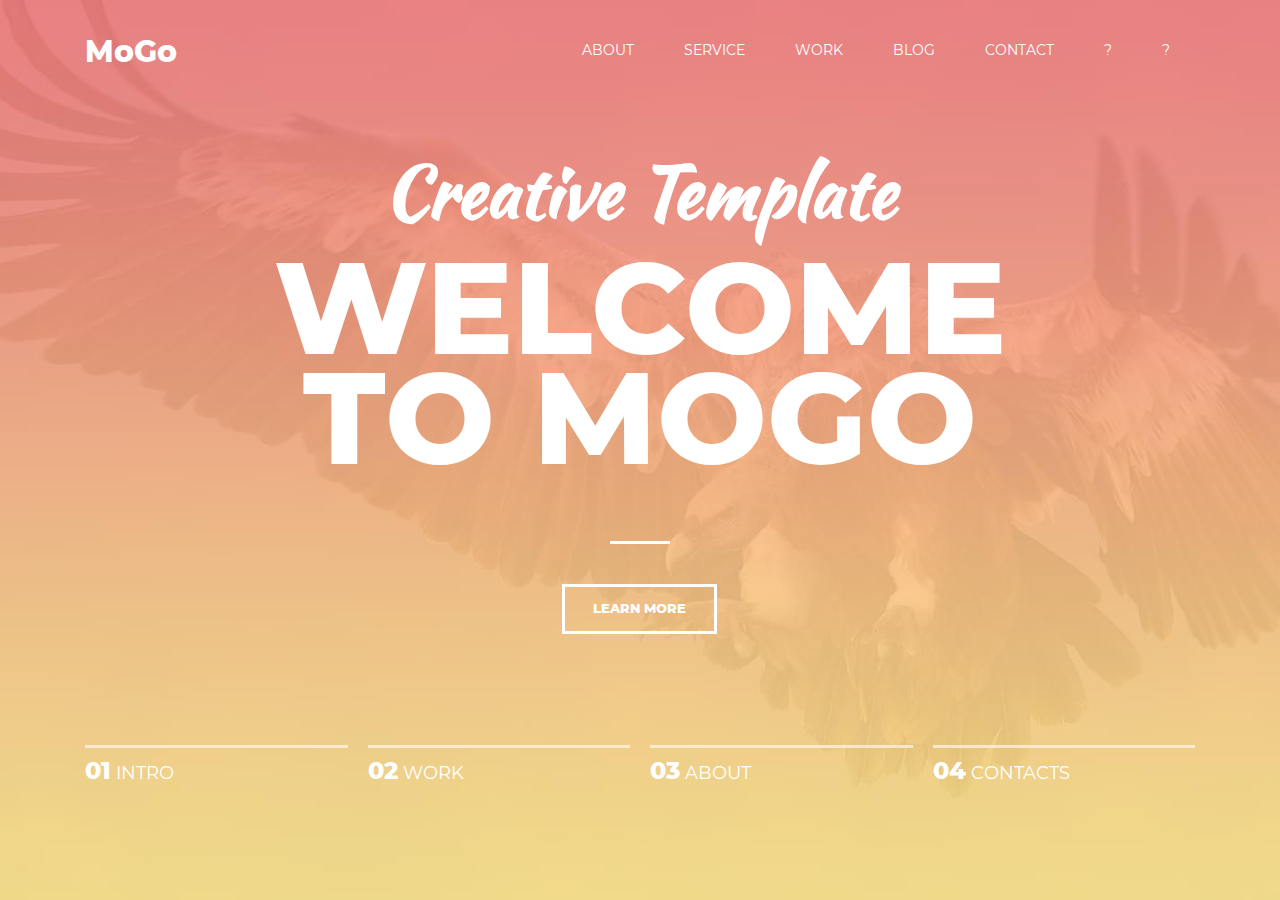
==== projects/MoGo/index.html @ f1919512 "add MOGO" ====
<!DOCTYPE html><html lang="en"><head><meta charset="UTF-8"><meta name="viewport" content="width=device-width,initial-scale=1"><link rel="stylesheet" href="css/style.min.css"><title>MoGo</title></head><body><header class="main"><div class="container"><div class="row"><div class="col-md-12"><nav><div class="main__menu"><div class="main__logo">MoGo</div><ul><li><a href="#">About</a></li><li><a href="#">Service</a></li><li><a href="#">Work</a></li><li><a href="#">Blog</a></li><li><a href="#">Contact</a></li><li><img src="" alt="">?</li><li><img src="" alt="">?</li></ul></div></nav></div></div><div class="col-md-12"><h2 class="main__sub-title">Creative Template</h2><h1 class="main__title">Welcome<br>to MoGo</h1></div><div class="row"><div class="line"></div></div><div class="row"><div class="col-md-4 offset-md-4"><button class="main__btn">Learn more</button></div></div><div class="row"><div class="col-md-12"><div class="progress"><div class="progress__box"><a href="#"><span>01</span> Intro</a></div><div class="progress__box"><a href="#"><span>02</span> Work</a></div><div class="progress__box"><a href="#"><span>03</span> About</a></div><div class="progress__box"><a href="#"><span>04</span> Contacts</a></div></div></div></div></div></header></body></html>
---- projects/MoGo/css/style.min.css ----
/*!
 * Bootstrap Grid v4.0.0 (https://getbootstrap.com)
 * Copyright 2011-2018 The Bootstrap Authors
 * Copyright 2011-2018 Twitter, Inc.
 * Licensed under MIT (https://github.com/twbs/bootstrap/blob/master/LICENSE)
 */@-ms-viewport{width:device-width}html{box-sizing:border-box;-ms-overflow-style:scrollbar}*,::after,::before{box-sizing:inherit}.container{width:100%;padding-right:15px;padding-left:15px;margin-right:auto;margin-left:auto}@media (min-width:576px){.container{max-width:540px}}@media (min-width:768px){.container{max-width:720px}}@media (min-width:992px){.container{max-width:960px}}@media (min-width:1200px){.container{max-width:1140px}}.container-fluid{width:100%;padding-right:15px;padding-left:15px;margin-right:auto;margin-left:auto}.row{display:flex;flex-wrap:wrap;margin-right:-15px;margin-left:-15px}.no-gutters{margin-right:0;margin-left:0}.no-gutters>.col,.no-gutters>[class*=col-]{padding-right:0;padding-left:0}.col,.col-1,.col-10,.col-11,.col-12,.col-2,.col-3,.col-4,.col-5,.col-6,.col-7,.col-8,.col-9,.col-auto,.col-lg,.col-lg-1,.col-lg-10,.col-lg-11,.col-lg-12,.col-lg-2,.col-lg-3,.col-lg-4,.col-lg-5,.col-lg-6,.col-lg-7,.col-lg-8,.col-lg-9,.col-lg-auto,.col-md,.col-md-1,.col-md-10,.col-md-11,.col-md-12,.col-md-2,.col-md-3,.col-md-4,.col-md-5,.col-md-6,.col-md-7,.col-md-8,.col-md-9,.col-md-auto,.col-sm,.col-sm-1,.col-sm-10,.col-sm-11,.col-sm-12,.col-sm-2,.col-sm-3,.col-sm-4,.col-sm-5,.col-sm-6,.col-sm-7,.col-sm-8,.col-sm-9,.col-sm-auto,.col-xl,.col-xl-1,.col-xl-10,.col-xl-11,.col-xl-12,.col-xl-2,.col-xl-3,.col-xl-4,.col-xl-5,.col-xl-6,.col-xl-7,.col-xl-8,.col-xl-9,.col-xl-auto{position:relative;width:100%;min-height:1px;padding-right:15px;padding-left:15px}.col{flex-basis:0;flex-grow:1;max-width:100%}.col-auto{flex:0 0 auto;width:auto;max-width:none}.col-1{flex:0 0 8.33333%;max-width:8.33333%}.col-2{flex:0 0 16.66667%;max-width:16.66667%}.col-3{flex:0 0 25%;max-width:25%}.col-4{flex:0 0 33.33333%;max-width:33.33333%}.col-5{flex:0 0 41.66667%;max-width:41.66667%}.col-6{flex:0 0 50%;max-width:50%}.col-7{flex:0 0 58.33333%;max-width:58.33333%}.col-8{flex:0 0 66.66667%;max-width:66.66667%}.col-9{flex:0 0 75%;max-width:75%}.col-10{flex:0 0 83.33333%;max-width:83.33333%}.col-11{flex:0 0 91.66667%;max-width:91.66667%}.col-12{flex:0 0 100%;max-width:100%}.order-first{order:-1}.order-last{order:13}.order-0{order:0}.order-1{order:1}.order-2{order:2}.order-3{order:3}.order-4{order:4}.order-5{order:5}.order-6{order:6}.order-7{order:7}.order-8{order:8}.order-9{order:9}.order-10{order:10}.order-11{order:11}.order-12{order:12}.offset-1{margin-left:8.33333%}.offset-2{margin-left:16.66667%}.offset-3{margin-left:25%}.offset-4{margin-left:33.33333%}.offset-5{margin-left:41.66667%}.offset-6{margin-left:50%}.offset-7{margin-left:58.33333%}.offset-8{margin-left:66.66667%}.offset-9{margin-left:75%}.offset-10{margin-left:83.33333%}.offset-11{margin-left:91.66667%}@media (min-width:576px){.col-sm{flex-basis:0;flex-grow:1;max-width:100%}.col-sm-auto{flex:0 0 auto;width:auto;max-width:none}.col-sm-1{flex:0 0 8.33333%;max-width:8.33333%}.col-sm-2{flex:0 0 16.66667%;max-width:16.66667%}.col-sm-3{flex:0 0 25%;max-width:25%}.col-sm-4{flex:0 0 33.33333%;max-width:33.33333%}.col-sm-5{flex:0 0 41.66667%;max-width:41.66667%}.col-sm-6{flex:0 0 50%;max-width:50%}.col-sm-7{flex:0 0 58.33333%;max-width:58.33333%}.col-sm-8{flex:0 0 66.66667%;max-width:66.66667%}.col-sm-9{flex:0 0 75%;max-width:75%}.col-sm-10{flex:0 0 83.33333%;max-width:83.33333%}.col-sm-11{flex:0 0 91.66667%;max-width:91.66667%}.col-sm-12{flex:0 0 100%;max-width:100%}.order-sm-first{order:-1}.order-sm-last{order:13}.order-sm-0{order:0}.order-sm-1{order:1}.order-sm-2{order:2}.order-sm-3{order:3}.order-sm-4{order:4}.order-sm-5{order:5}.order-sm-6{order:6}.order-sm-7{order:7}.order-sm-8{order:8}.order-sm-9{order:9}.order-sm-10{order:10}.order-sm-11{order:11}.order-sm-12{order:12}.offset-sm-0{margin-left:0}.offset-sm-1{margin-left:8.33333%}.offset-sm-2{margin-left:16.66667%}.offset-sm-3{margin-left:25%}.offset-sm-4{margin-left:33.33333%}.offset-sm-5{margin-left:41.66667%}.offset-sm-6{margin-left:50%}.offset-sm-7{margin-left:58.33333%}.offset-sm-8{margin-left:66.66667%}.offset-sm-9{margin-left:75%}.offset-sm-10{margin-left:83.33333%}.offset-sm-11{margin-left:91.66667%}}@media (min-width:768px){.col-md{flex-basis:0;flex-grow:1;max-width:100%}.col-md-auto{flex:0 0 auto;width:auto;max-width:none}.col-md-1{flex:0 0 8.33333%;max-width:8.33333%}.col-md-2{flex:0 0 16.66667%;max-width:16.66667%}.col-md-3{flex:0 0 25%;max-width:25%}.col-md-4{flex:0 0 33.33333%;max-width:33.33333%}.col-md-5{flex:0 0 41.66667%;max-width:41.66667%}.col-md-6{flex:0 0 50%;max-width:50%}.col-md-7{flex:0 0 58.33333%;max-width:58.33333%}.col-md-8{flex:0 0 66.66667%;max-width:66.66667%}.col-md-9{flex:0 0 75%;max-width:75%}.col-md-10{flex:0 0 83.33333%;max-width:83.33333%}.col-md-11{flex:0 0 91.66667%;max-width:91.66667%}.col-md-12{flex:0 0 100%;max-width:100%}.order-md-first{order:-1}.order-md-last{order:13}.order-md-0{order:0}.order-md-1{order:1}.order-md-2{order:2}.order-md-3{order:3}.order-md-4{order:4}.order-md-5{order:5}.order-md-6{order:6}.order-md-7{order:7}.order-md-8{order:8}.order-md-9{order:9}.order-md-10{order:10}.order-md-11{order:11}.order-md-12{order:12}.offset-md-0{margin-left:0}.offset-md-1{margin-left:8.33333%}.offset-md-2{margin-left:16.66667%}.offset-md-3{margin-left:25%}.offset-md-4{margin-left:33.33333%}.offset-md-5{margin-left:41.66667%}.offset-md-6{margin-left:50%}.offset-md-7{margin-left:58.33333%}.offset-md-8{margin-left:66.66667%}.offset-md-9{margin-left:75%}.offset-md-10{margin-left:83.33333%}.offset-md-11{margin-left:91.66667%}}@media (min-width:992px){.col-lg{flex-basis:0;flex-grow:1;max-width:100%}.col-lg-auto{flex:0 0 auto;width:auto;max-width:none}.col-lg-1{flex:0 0 8.33333%;max-width:8.33333%}.col-lg-2{flex:0 0 16.66667%;max-width:16.66667%}.col-lg-3{flex:0 0 25%;max-width:25%}.col-lg-4{flex:0 0 33.33333%;max-width:33.33333%}.col-lg-5{flex:0 0 41.66667%;max-width:41.66667%}.col-lg-6{flex:0 0 50%;max-width:50%}.col-lg-7{flex:0 0 58.33333%;max-width:58.33333%}.col-lg-8{flex:0 0 66.66667%;max-width:66.66667%}.col-lg-9{flex:0 0 75%;max-width:75%}.col-lg-10{flex:0 0 83.33333%;max-width:83.33333%}.col-lg-11{flex:0 0 91.66667%;max-width:91.66667%}.col-lg-12{flex:0 0 100%;max-width:100%}.order-lg-first{order:-1}.order-lg-last{order:13}.order-lg-0{order:0}.order-lg-1{order:1}.order-lg-2{order:2}.order-lg-3{order:3}.order-lg-4{order:4}.order-lg-5{order:5}.order-lg-6{order:6}.order-lg-7{order:7}.order-lg-8{order:8}.order-lg-9{order:9}.order-lg-10{order:10}.order-lg-11{order:11}.order-lg-12{order:12}.offset-lg-0{margin-left:0}.offset-lg-1{margin-left:8.33333%}.offset-lg-2{margin-left:16.66667%}.offset-lg-3{margin-left:25%}.offset-lg-4{margin-left:33.33333%}.offset-lg-5{margin-left:41.66667%}.offset-lg-6{margin-left:50%}.offset-lg-7{margin-left:58.33333%}.offset-lg-8{margin-left:66.66667%}.offset-lg-9{margin-left:75%}.offset-lg-10{margin-left:83.33333%}.offset-lg-11{margin-left:91.66667%}}@media (min-width:1200px){.col-xl{flex-basis:0;flex-grow:1;max-width:100%}.col-xl-auto{flex:0 0 auto;width:auto;max-width:none}.col-xl-1{flex:0 0 8.33333%;max-width:8.33333%}.col-xl-2{flex:0 0 16.66667%;max-width:16.66667%}.col-xl-3{flex:0 0 25%;max-width:25%}.col-xl-4{flex:0 0 33.33333%;max-width:33.33333%}.col-xl-5{flex:0 0 41.66667%;max-width:41.66667%}.col-xl-6{flex:0 0 50%;max-width:50%}.col-xl-7{flex:0 0 58.33333%;max-width:58.33333%}.col-xl-8{flex:0 0 66.66667%;max-width:66.66667%}.col-xl-9{flex:0 0 75%;max-width:75%}.col-xl-10{flex:0 0 83.33333%;max-width:83.33333%}.col-xl-11{flex:0 0 91.66667%;max-width:91.66667%}.col-xl-12{flex:0 0 100%;max-width:100%}.order-xl-first{order:-1}.order-xl-last{order:13}.order-xl-0{order:0}.order-xl-1{order:1}.order-xl-2{order:2}.order-xl-3{order:3}.order-xl-4{order:4}.order-xl-5{order:5}.order-xl-6{order:6}.order-xl-7{order:7}.order-xl-8{order:8}.order-xl-9{order:9}.order-xl-10{order:10}.order-xl-11{order:11}.order-xl-12{order:12}.offset-xl-0{margin-left:0}.offset-xl-1{margin-left:8.33333%}.offset-xl-2{margin-left:16.66667%}.offset-xl-3{margin-left:25%}.offset-xl-4{margin-left:33.33333%}.offset-xl-5{margin-left:41.66667%}.offset-xl-6{margin-left:50%}.offset-xl-7{margin-left:58.33333%}.offset-xl-8{margin-left:66.66667%}.offset-xl-9{margin-left:75%}.offset-xl-10{margin-left:83.33333%}.offset-xl-11{margin-left:91.66667%}}.d-none{display:none!important}.d-inline{display:inline!important}.d-inline-block{display:inline-block!important}.d-block{display:block!important}.d-table{display:table!important}.d-table-row{display:table-row!important}.d-table-cell{display:table-cell!important}.d-flex{display:flex!important}.d-inline-flex{display:inline-flex!important}@media (min-width:576px){.d-sm-none{display:none!important}.d-sm-inline{display:inline!important}.d-sm-inline-block{display:inline-block!important}.d-sm-block{display:block!important}.d-sm-table{display:table!important}.d-sm-table-row{display:table-row!important}.d-sm-table-cell{display:table-cell!important}.d-sm-flex{display:flex!important}.d-sm-inline-flex{display:inline-flex!important}}@media (min-width:768px){.d-md-none{display:none!important}.d-md-inline{display:inline!important}.d-md-inline-block{display:inline-block!important}.d-md-block{display:block!important}.d-md-table{display:table!important}.d-md-table-row{display:table-row!important}.d-md-table-cell{display:table-cell!important}.d-md-flex{display:flex!important}.d-md-inline-flex{display:inline-flex!important}}@media (min-width:992px){.d-lg-none{display:none!important}.d-lg-inline{display:inline!important}.d-lg-inline-block{display:inline-block!important}.d-lg-block{display:block!important}.d-lg-table{display:table!important}.d-lg-table-row{display:table-row!important}.d-lg-table-cell{display:table-cell!important}.d-lg-flex{display:flex!important}.d-lg-inline-flex{display:inline-flex!important}}@media (min-width:1200px){.d-xl-none{display:none!important}.d-xl-inline{display:inline!important}.d-xl-inline-block{display:inline-block!important}.d-xl-block{display:block!important}.d-xl-table{display:table!important}.d-xl-table-row{display:table-row!important}.d-xl-table-cell{display:table-cell!important}.d-xl-flex{display:flex!important}.d-xl-inline-flex{display:inline-flex!important}}@media print{.d-print-none{display:none!important}.d-print-inline{display:inline!important}.d-print-inline-block{display:inline-block!important}.d-print-block{display:block!important}.d-print-table{display:table!important}.d-print-table-row{display:table-row!important}.d-print-table-cell{display:table-cell!important}.d-print-flex{display:flex!important}.d-print-inline-flex{display:inline-flex!important}}.flex-row{flex-direction:row!important}.flex-column{flex-direction:column!important}.flex-row-reverse{flex-direction:row-reverse!important}.flex-column-reverse{flex-direction:column-reverse!important}.flex-wrap{flex-wrap:wrap!important}.flex-nowrap{flex-wrap:nowrap!important}.flex-wrap-reverse{flex-wrap:wrap-reverse!important}.justify-content-start{justify-content:flex-start!important}.justify-content-end{justify-content:flex-end!important}.justify-content-center{justify-content:center!important}.justify-content-between{justify-content:space-between!important}.justify-content-around{justify-content:space-around!important}.align-items-start{align-items:flex-start!important}.align-items-end{align-items:flex-end!important}.align-items-center{align-items:center!important}.align-items-baseline{align-items:baseline!important}.align-items-stretch{align-items:stretch!important}.align-content-start{align-content:flex-start!important}.align-content-end{align-content:flex-end!important}.align-content-center{align-content:center!important}.align-content-between{align-content:space-between!important}.align-content-around{align-content:space-around!important}.align-content-stretch{align-content:stretch!important}.align-self-auto{align-self:auto!important}.align-self-start{align-self:flex-start!important}.align-self-end{align-self:flex-end!important}.align-self-center{align-self:center!important}.align-self-baseline{align-self:baseline!important}.align-self-stretch{align-self:stretch!important}@media (min-width:576px){.flex-sm-row{flex-direction:row!important}.flex-sm-column{flex-direction:column!important}.flex-sm-row-reverse{flex-direction:row-reverse!important}.flex-sm-column-reverse{flex-direction:column-reverse!important}.flex-sm-wrap{flex-wrap:wrap!important}.flex-sm-nowrap{flex-wrap:nowrap!important}.flex-sm-wrap-reverse{flex-wrap:wrap-reverse!important}.justify-content-sm-start{justify-content:flex-start!important}.justify-content-sm-end{justify-content:flex-end!important}.justify-content-sm-center{justify-content:center!important}.justify-content-sm-between{justify-content:space-between!important}.justify-content-sm-around{justify-content:space-around!important}.align-items-sm-start{align-items:flex-start!important}.align-items-sm-end{align-items:flex-end!important}.align-items-sm-center{align-items:center!important}.align-items-sm-baseline{align-items:baseline!important}.align-items-sm-stretch{align-items:stretch!important}.align-content-sm-start{align-content:flex-start!important}.align-content-sm-end{align-content:flex-end!important}.align-content-sm-center{align-content:center!important}.align-content-sm-between{align-content:space-between!important}.align-content-sm-around{align-content:space-around!important}.align-content-sm-stretch{align-content:stretch!important}.align-self-sm-auto{align-self:auto!important}.align-self-sm-start{align-self:flex-start!important}.align-self-sm-end{align-self:flex-end!important}.align-self-sm-center{align-self:center!important}.align-self-sm-baseline{align-self:baseline!important}.align-self-sm-stretch{align-self:stretch!important}}@media (min-width:768px){.flex-md-row{flex-direction:row!important}.flex-md-column{flex-direction:column!important}.flex-md-row-reverse{flex-direction:row-reverse!important}.flex-md-column-reverse{flex-direction:column-reverse!important}.flex-md-wrap{flex-wrap:wrap!important}.flex-md-nowrap{flex-wrap:nowrap!important}.flex-md-wrap-reverse{flex-wrap:wrap-reverse!important}.justify-content-md-start{justify-content:flex-start!important}.justify-content-md-end{justify-content:flex-end!important}.justify-content-md-center{justify-content:center!important}.justify-content-md-between{justify-content:space-between!important}.justify-content-md-around{justify-content:space-around!important}.align-items-md-start{align-items:flex-start!important}.align-items-md-end{align-items:flex-end!important}.align-items-md-center{align-items:center!important}.align-items-md-baseline{align-items:baseline!important}.align-items-md-stretch{align-items:stretch!important}.align-content-md-start{align-content:flex-start!important}.align-content-md-end{align-content:flex-end!important}.align-content-md-center{align-content:center!important}.align-content-md-between{align-content:space-between!important}.align-content-md-around{align-content:space-around!important}.align-content-md-stretch{align-content:stretch!important}.align-self-md-auto{align-self:auto!important}.align-self-md-start{align-self:flex-start!important}.align-self-md-end{align-self:flex-end!important}.align-self-md-center{align-self:center!important}.align-self-md-baseline{align-self:baseline!important}.align-self-md-stretch{align-self:stretch!important}}@media (min-width:992px){.flex-lg-row{flex-direction:row!important}.flex-lg-column{flex-direction:column!important}.flex-lg-row-reverse{flex-direction:row-reverse!important}.flex-lg-column-reverse{flex-direction:column-reverse!important}.flex-lg-wrap{flex-wrap:wrap!important}.flex-lg-nowrap{flex-wrap:nowrap!important}.flex-lg-wrap-reverse{flex-wrap:wrap-reverse!important}.justify-content-lg-start{justify-content:flex-start!important}.justify-content-lg-end{justify-content:flex-end!important}.justify-content-lg-center{justify-content:center!important}.justify-content-lg-between{justify-content:space-between!important}.justify-content-lg-around{justify-content:space-around!important}.align-items-lg-start{align-items:flex-start!important}.align-items-lg-end{align-items:flex-end!important}.align-items-lg-center{align-items:center!important}.align-items-lg-baseline{align-items:baseline!important}.align-items-lg-stretch{align-items:stretch!important}.align-content-lg-start{align-content:flex-start!important}.align-content-lg-end{align-content:flex-end!important}.align-content-lg-center{align-content:center!important}.align-content-lg-between{align-content:space-between!important}.align-content-lg-around{align-content:space-around!important}.align-content-lg-stretch{align-content:stretch!important}.align-self-lg-auto{align-self:auto!important}.align-self-lg-start{align-self:flex-start!important}.align-self-lg-end{align-self:flex-end!important}.align-self-lg-center{align-self:center!important}.align-self-lg-baseline{align-self:baseline!important}.align-self-lg-stretch{align-self:stretch!important}}@media (min-width:1200px){.flex-xl-row{flex-direction:row!important}.flex-xl-column{flex-direction:column!important}.flex-xl-row-reverse{flex-direction:row-reverse!important}.flex-xl-column-reverse{flex-direction:column-reverse!important}.flex-xl-wrap{flex-wrap:wrap!important}.flex-xl-nowrap{flex-wrap:nowrap!important}.flex-xl-wrap-reverse{flex-wrap:wrap-reverse!important}.justify-content-xl-start{justify-content:flex-start!important}.justify-content-xl-end{justify-content:flex-end!important}.justify-content-xl-center{justify-content:center!important}.justify-content-xl-between{justify-content:space-between!important}.justify-content-xl-around{justify-content:space-around!important}.align-items-xl-start{align-items:flex-start!important}.align-items-xl-end{align-items:flex-end!important}.align-items-xl-center{align-items:center!important}.align-items-xl-baseline{align-items:baseline!important}.align-items-xl-stretch{align-items:stretch!important}.align-content-xl-start{align-content:flex-start!important}.align-content-xl-end{align-content:flex-end!important}.align-content-xl-center{align-content:center!important}.align-content-xl-between{align-content:space-between!important}.align-content-xl-around{align-content:space-around!important}.align-content-xl-stretch{align-content:stretch!important}.align-self-xl-auto{align-self:auto!important}.align-self-xl-start{align-self:flex-start!important}.align-self-xl-end{align-self:flex-end!important}.align-self-xl-center{align-self:center!important}.align-self-xl-baseline{align-self:baseline!important}.align-self-xl-stretch{align-self:stretch!important}}/*!
 * Bootstrap Reboot v4.0.0 (https://getbootstrap.com)
 * Copyright 2011-2018 The Bootstrap Authors
 * Copyright 2011-2018 Twitter, Inc.
 * Licensed under MIT (https://github.com/twbs/bootstrap/blob/master/LICENSE)
 * Forked from Normalize.css, licensed MIT (https://github.com/necolas/normalize.css/blob/master/LICENSE.md)
 */*,::after,::before{box-sizing:border-box}html{font-family:sans-serif;line-height:1.15;-webkit-text-size-adjust:100%;-ms-text-size-adjust:100%;-ms-overflow-style:scrollbar;-webkit-tap-highlight-color:rgba(0,0,0,0)}@-ms-viewport{width:device-width}article,aside,dialog,figcaption,figure,footer,header,hgroup,main,nav,section{display:block}body{margin:0;font-family:-apple-system,BlinkMacSystemFont,"Segoe UI",Roboto,"Helvetica Neue",Arial,sans-serif,"Apple Color Emoji","Segoe UI Emoji","Segoe UI Symbol";font-size:1rem;font-weight:400;line-height:1.5;color:#212529;text-align:left;background-color:#fff}[tabindex="-1"]:focus{outline:0!important}hr{box-sizing:content-box;height:0;overflow:visible}h1,h2,h3,h4,h5,h6{margin-top:0;margin-bottom:.5rem}p{margin-top:0;margin-bottom:1rem}abbr[data-original-title],abbr[title]{text-decoration:underline;-webkit-text-decoration:underline dotted;text-decoration:underline dotted;cursor:help;border-bottom:0}address{margin-bottom:1rem;font-style:normal;line-height:inherit}dl,ol,ul{margin-top:0;margin-bottom:1rem}ol ol,ol ul,ul ol,ul ul{margin-bottom:0}dt{font-weight:700}dd{margin-bottom:.5rem;margin-left:0}blockquote{margin:0 0 1rem}dfn{font-style:italic}b,strong{font-weight:bolder}small{font-size:80%}sub,sup{position:relative;font-size:75%;line-height:0;vertical-align:baseline}sub{bottom:-.25em}sup{top:-.5em}a{color:#007bff;text-decoration:none;background-color:transparent;-webkit-text-decoration-skip:objects}a:hover{color:#0056b3;text-decoration:underline}a:not([href]):not([tabindex]){color:inherit;text-decoration:none}a:not([href]):not([tabindex]):focus,a:not([href]):not([tabindex]):hover{color:inherit;text-decoration:none}a:not([href]):not([tabindex]):focus{outline:0}code,kbd,pre,samp{font-family:monospace,monospace;font-size:1em}pre{margin-top:0;margin-bottom:1rem;overflow:auto;-ms-overflow-style:scrollbar}figure{margin:0 0 1rem}img{vertical-align:middle;border-style:none}svg:not(:root){overflow:hidden}table{border-collapse:collapse}caption{padding-top:.75rem;padding-bottom:.75rem;color:#6c757d;text-align:left;caption-side:bottom}th{text-align:inherit}label{display:inline-block;margin-bottom:.5rem}button{border-radius:0}button:focus{outline:1px dotted;outline:5px auto -webkit-focus-ring-color}button,input,optgroup,select,textarea{margin:0;font-family:inherit;font-size:inherit;line-height:inherit}button,input{overflow:visible}button,select{text-transform:none}[type=reset],[type=submit],button,html [type=button]{-webkit-appearance:button}[type=button]::-moz-focus-inner,[type=reset]::-moz-focus-inner,[type=submit]::-moz-focus-inner,button::-moz-focus-inner{padding:0;border-style:none}input[type=checkbox],input[type=radio]{box-sizing:border-box;padding:0}input[type=date],input[type=datetime-local],input[type=month],input[type=time]{-webkit-appearance:listbox}textarea{overflow:auto;resize:vertical}fieldset{min-width:0;padding:0;margin:0;border:0}legend{display:block;width:100%;max-width:100%;padding:0;margin-bottom:.5rem;font-size:1.5rem;line-height:inherit;color:inherit;white-space:normal}progress{vertical-align:baseline}[type=number]::-webkit-inner-spin-button,[type=number]::-webkit-outer-spin-button{height:auto}[type=search]{outline-offset:-2px;-webkit-appearance:none}[type=search]::-webkit-search-cancel-button,[type=search]::-webkit-search-decoration{-webkit-appearance:none}::-webkit-file-upload-button{font:inherit;-webkit-appearance:button}output{display:inline-block}summary{display:list-item;cursor:pointer}template{display:none}[hidden]{display:none!important}@font-face{font-family:Kaushan;src:url(../fonts/KaushanScript-Regular.eot);src:url(../fonts/KaushanScript-Regular.eot?#iefix) format("embedded-opentype");src:url(../fonts/KaushanScript-Regular.woff) format("woff");src:url(../fonts/KaushanScript-Regular.ttf) format("truetype");font-weight:500;font-style:normal}@font-face{font-family:Montserrat;src:url(../fonts/Montserrat-ExtraBold.eot);src:url(../fonts/Montserrat-ExtraBold.eot?#iefix) format("embedded-opentype");src:url(../fonts/Montserrat-ExtraBold.woff) format("woff");src:url(../fonts/Montserrat-ExtraBold.ttf) format("truetype");font-weight:700;font-style:normal}@font-face{font-family:Montserrat;src:url(../fonts/Montserrat-Regular.eot);src:url(../fonts/Montserrat-Regular.eot?#iefix) format("embedded-opentype");src:url(../fonts/Montserrat-Regular.woff) format("woff");src:url(../fonts/Montserrat-Regular.ttf) format("truetype");font-weight:500;font-style:normal}@font-face{font-family:Roboto;src:url(Roboto-LightItalic.eot);src:url(Roboto-LightItalic.eot?#iefix) format("embedded-opentype");src:url(Roboto-LightItalic.woff) format("woff");src:url(Roboto-LightItalic.ttf) format("truetype");font-weight:300;font-style:normal}@font-face{font-family:Roboto;src:url(Roboto-Regular.eot);src:url(Roboto-Regular.eot?#iefix) format("embedded-opentype");src:url(Roboto-Regular.woff) format("woff");src:url(Roboto-Regular.ttf) format("truetype");font-weight:500;font-style:normal}.main{font-family:Montserrat;width:100%;min-height:100vh;width:100%;background:url(../img/main_bg.jpg) center center/cover no-repeat;color:#fff;padding:29px 0 29px}.main__logo{font-size:30px;font-weight:700}.main__menu{display:flex;justify-content:space-between;font-size:14px;font-weight:500;width:100%}.main__menu ul{display:flex;flex-direction:row}.main__menu ul li{margin:11px 25px 0;list-style:none}.main__menu ul li a{color:#fff;text-transform:uppercase;padding:0 0 8px}.main__menu ul li a:hover{color:#fce38a;text-decoration:none;border-bottom:3px solid #fce38a}.main__sub-title{font-family:Kaushan;font-size:72px;text-align:center;padding:60px 0 0}.main__title{font-size:130px;line-height:110px;text-align:center;text-transform:uppercase}.main .line{margin:60px auto 40px;width:60px;border-bottom:3px solid #fff}.main__btn{display:block;margin:0 auto;color:#fff;background-color:rgba(0,0,0,0);border:3px solid #fff;text-transform:uppercase;font-size:13px;font-weight:700;padding:12px 28px}.main__btn:hover{cursor:pointer;background-color:#f38181;color:#000}.main .progress{display:flex;justify-content:space-between;margin:10% 0 0}.main .progress__box{display:flex;width:calc(25% - 15px);border-top:3px solid rgba(255,255,255,.6)}.main .progress__box:hover{border-top:3px solid #fff}.main .progress__box a{padding:5px 0 0;color:#fff;font-weight:500;font-size:18px;text-transform:uppercase}.main .progress__box a:hover{color:#f38181;text-decoration:none;border-bottom:3px solid #f38181}.main .progress__box a span{font-weight:700;font-size:24px}@media (max-width:991px){.main__menu ul li{margin:11px 10px 0}.main__sub-title{font-size:65px}.main__title{font-size:115px}.main .line{margin:58px auto 45px}}@media (max-width:767px){.main__menu ul li{margin:11px 5px 0}.main__sub-title{font-size:50px}.main__title{font-size:80px;line-height:80px}.main .progress__box a{font-size:14px}.main .progress__box a span{font-size:18px}}@media (max-width:420px){.main{padding:10px 0 10px}.main__menu ul{display:none}.main__sub-title{padding:40px 0 20px;font-size:37px}.main__title{font-size:50px;line-height:50px}.main .line{margin:80px auto 55px}.main__btn{padding:8px 10px}.main .progress{margin:50% 0 0}.main .progress__box{padding:0 8px 0;text-align:center}.main .progress__box:last-child{padding:0}}@media (max-width:380px){.main .progress{margin:25% 0 0}}@media (max-width:320px){.main__sub-title{font-size:35px}.main__title{font-size:44px}.main .line{margin:60px auto 38px}.main .progress__box a{font-size:12px}}
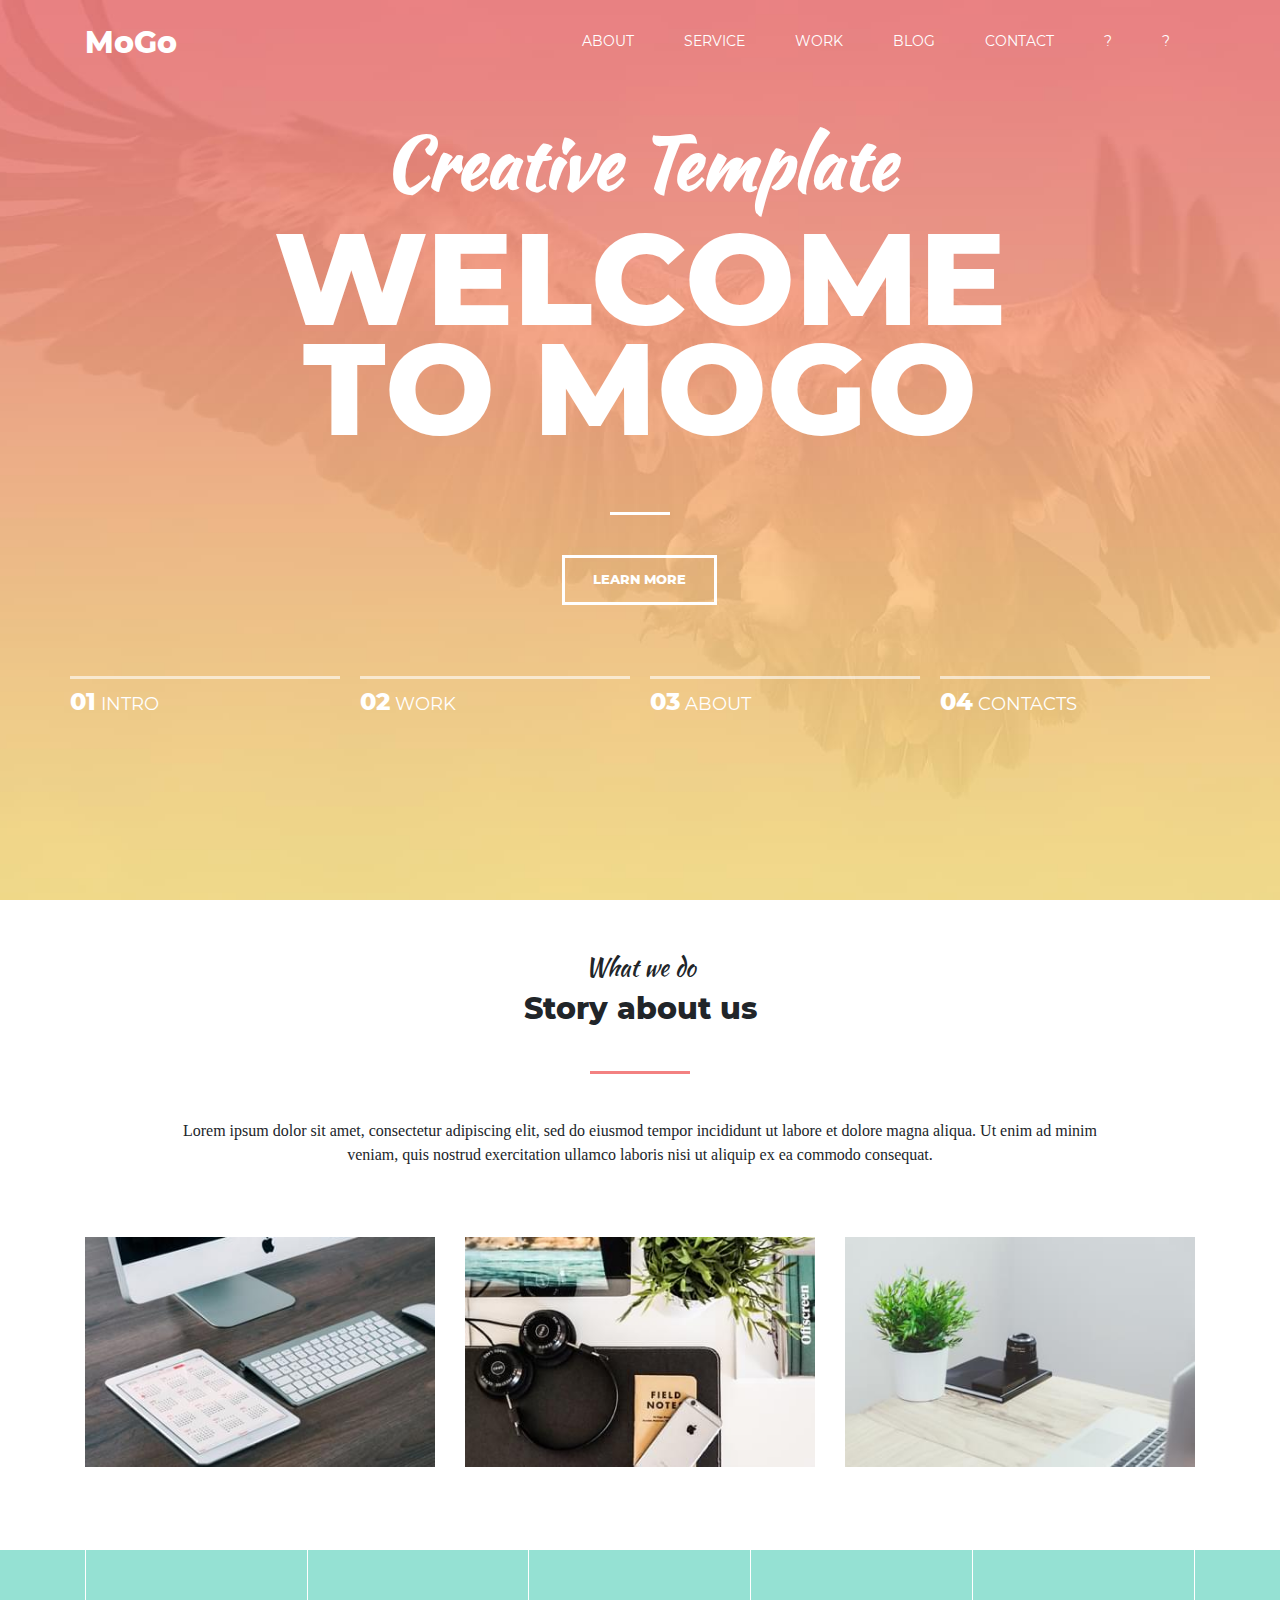
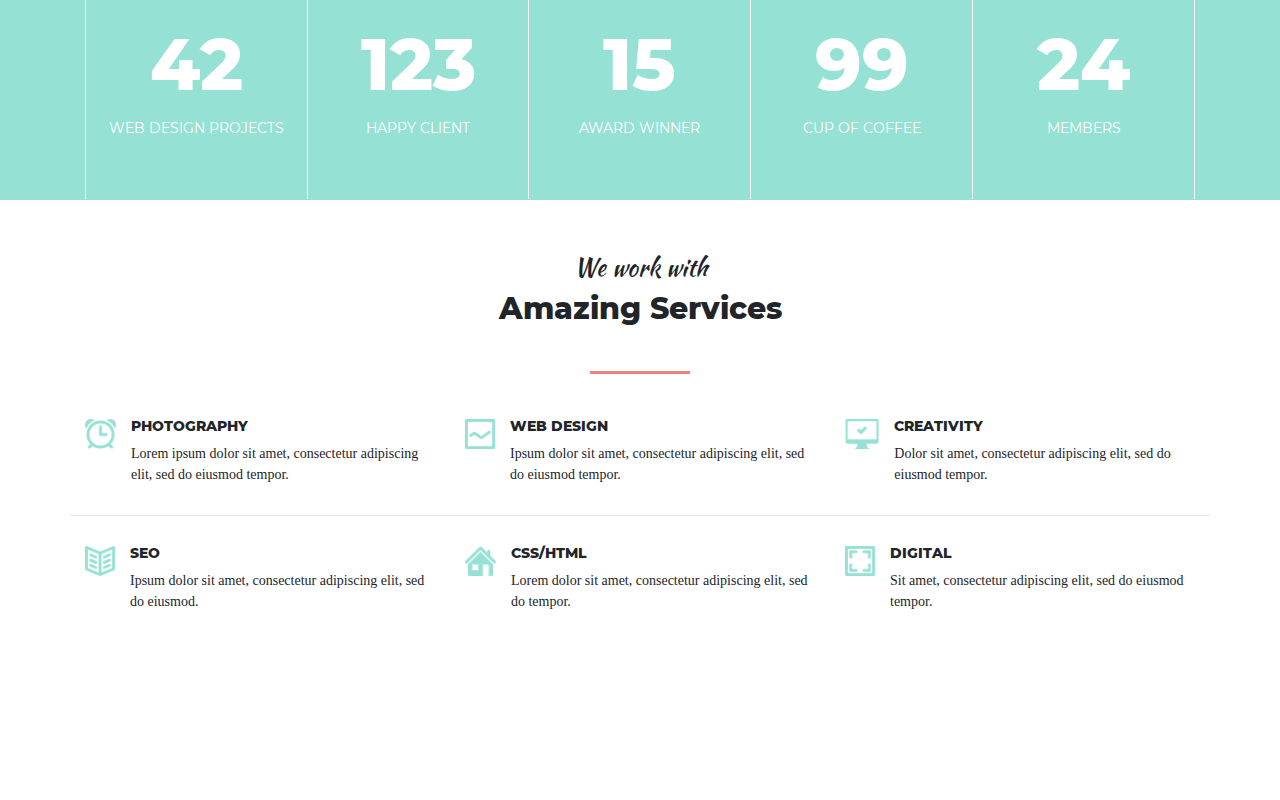
==== commit f6adbb8c: "add about, facts, services + mobile adaptation" ====
--- a/projects/MoGo/index.html
+++ b/projects/MoGo/index.html
@@ -1 +1 @@
-<!DOCTYPE html><html lang="en"><head><meta charset="UTF-8"><meta name="viewport" content="width=device-width,initial-scale=1"><link rel="stylesheet" href="css/style.min.css"><title>MoGo</title></head><body><header class="main"><div class="container"><div class="row"><div class="col-md-12"><nav><div class="main__menu"><div class="main__logo">MoGo</div><ul><li><a href="#">About</a></li><li><a href="#">Service</a></li><li><a href="#">Work</a></li><li><a href="#">Blog</a></li><li><a href="#">Contact</a></li><li><img src="" alt="">?</li><li><img src="" alt="">?</li></ul></div></nav></div></div><div class="col-md-12"><h2 class="main__sub-title">Creative Template</h2><h1 class="main__title">Welcome<br>to MoGo</h1></div><div class="row"><div class="line"></div></div><div class="row"><div class="col-md-4 offset-md-4"><button class="main__btn">Learn more</button></div></div><div class="row"><div class="col-md-12"><div class="progress"><div class="progress__box"><a href="#"><span>01</span> Intro</a></div><div class="progress__box"><a href="#"><span>02</span> Work</a></div><div class="progress__box"><a href="#"><span>03</span> About</a></div><div class="progress__box"><a href="#"><span>04</span> Contacts</a></div></div></div></div></div></header></body></html>+<!DOCTYPE html><html lang="en"><head><meta charset="UTF-8"><meta name="viewport" content="width=device-width,initial-scale=1"><link rel="stylesheet" href="css/style.min.css"><title>MoGo</title></head><body><header class="main"><div class="container"><div class="row"><div class="col-md-12"><nav><div class="main__menu"><div class="main__logo">MoGo</div><ul><li><a href="#">About</a></li><li><a href="#">Service</a></li><li><a href="#">Work</a></li><li><a href="#">Blog</a></li><li><a href="#">Contact</a></li><li><img src="" alt="">?</li><li><img src="" alt="">?</li></ul></div></nav></div></div><div class="col-md-12"><h2 class="main__sub-title">Creative Template</h2><h1 class="main__title">Welcome<br>to MoGo</h1></div><div class="row"><div class="line"></div></div><div class="row"><div class="col-md-4 offset-md-4"><button class="main__btn">Learn more</button></div></div><div class="row"><div class="main__wrapper"><div class="progress"><div class="progress__box"><a href="#"><span>01</span> Intro</a></div><div class="progress__box"><a href="#"><span>02</span> Work</a></div><div class="progress__box"><a href="#"><span>03</span> About</a></div><div class="progress__box"><a href="#"><span>04</span> Contacts</a></div></div></div></div></div></header><section class="about"><div class="container"><div class="sup-title">What we do</div><div class="title"><h2>Story about us</h2></div><div class="row"><div class="col-md-10 offset-md-1"><div class="description about__descr">Lorem ipsum dolor sit amet, consectetur adipiscing elit, sed do eiusmod tempor incididunt ut labore et dolore magna aliqua. Ut enim ad minim veniam, quis nostrud exercitation ullamco laboris nisi ut aliquip ex ea commodo consequat.</div></div></div><div class="row about__img"><div class="col-4 col-sm-4 col-md-4"><a class="about__img_gradient" href="#"><img src="img/about/about_1.jpg" alt=""></a></div><div class="col-4 col-sm-4 col-md-4"><a class="about__img_gradient" href="#"><img src="img/about/about_2.jpg" alt=""></a></div><div class="col-4 col-sm-4 col-md-4"><a class="about__img_gradient" href="#"><img src="img/about/about_3.jpg" alt=""></a></div></div></div></section><div class="facts"><div class="container"><div class="row"><div class="col-md-12"><div class="facts__boxes"><div class="facts__box"><div class="num">42</div><div class="descr">Web Design Projects</div></div><div class="facts__box"><div class="num">123</div><div class="descr">happy client</div></div><div class="facts__box"><div class="num">15</div><div class="descr">award winner</div></div><div class="facts__box"><div class="num">99</div><div class="descr">cup of coffee</div></div><div class="facts__box"><div class="num">24</div><div class="descr">members</div></div></div></div></div></div></div><section class="services"><div class="container"><div class="sup-title">We work with</div><div class="title"><h2>Amazing Services</h2></div><div class="row"><div class="services__boxes"><div class="col-md-4"><div class="services__box"><img src="icons/services/ALARM.png" alt=""><div class="box__text"><div class="box__title">Photography</div><div class="box__descr">Lorem ipsum dolor sit amet, consectetur adipiscing elit, sed do eiusmod tempor.</div></div></div></div><div class="col-md-4"><div class="services__box"><img src="icons/services/LINE GRAPH.png" alt=""><div class="box__text"><div class="box__title">Web Design</div><div class="box__descr">Ipsum dolor sit amet, consectetur adipiscing elit, sed do eiusmod tempor.</div></div></div></div><div class="col-md-4"><div class="services__box"><img src="icons/services/COMPUTER _ OK.png" alt=""><div class="box__text"><div class="box__title">Creativity</div><div class="box__descr">Dolor sit amet, consectetur adipiscing elit, sed do eiusmod tempor.</div></div></div></div><div class="services__line"></div><div class="col-md-4"><div class="services__box"><img src="icons/services/BOOK 2.png" alt=""><div class="box__text"><div class="box__title">seo</div><div class="box__descr">Ipsum dolor sit amet, consectetur adipiscing elit, sed do eiusmod.</div></div></div></div><div class="col-md-4"><div class="services__box"><img src="icons/services/HOME.png" alt=""><div class="box__text"><div class="box__title">Css/Html</div><div class="box__descr">Lorem dolor sit amet, consectetur adipiscing elit, sed do tempor.</div></div></div></div><div class="col-md-4"><div class="services__box"><img src="icons/services/DIGITAL.png" alt=""><div class="box__text"><div class="box__title">digital</div><div class="box__descr">Sit amet, consectetur adipiscing elit, sed do eiusmod tempor.</div></div></div></div></div></div></div></section></body></html>--- a/projects/MoGo/css/style.min.css
+++ b/projects/MoGo/css/style.min.css
@@ -9,4 +9,4 @@
  * Copyright 2011-2018 Twitter, Inc.
  * Licensed under MIT (https://github.com/twbs/bootstrap/blob/master/LICENSE)
  * Forked from Normalize.css, licensed MIT (https://github.com/necolas/normalize.css/blob/master/LICENSE.md)
- */*,::after,::before{box-sizing:border-box}html{font-family:sans-serif;line-height:1.15;-webkit-text-size-adjust:100%;-ms-text-size-adjust:100%;-ms-overflow-style:scrollbar;-webkit-tap-highlight-color:rgba(0,0,0,0)}@-ms-viewport{width:device-width}article,aside,dialog,figcaption,figure,footer,header,hgroup,main,nav,section{display:block}body{margin:0;font-family:-apple-system,BlinkMacSystemFont,"Segoe UI",Roboto,"Helvetica Neue",Arial,sans-serif,"Apple Color Emoji","Segoe UI Emoji","Segoe UI Symbol";font-size:1rem;font-weight:400;line-height:1.5;color:#212529;text-align:left;background-color:#fff}[tabindex="-1"]:focus{outline:0!important}hr{box-sizing:content-box;height:0;overflow:visible}h1,h2,h3,h4,h5,h6{margin-top:0;margin-bottom:.5rem}p{margin-top:0;margin-bottom:1rem}abbr[data-original-title],abbr[title]{text-decoration:underline;-webkit-text-decoration:underline dotted;text-decoration:underline dotted;cursor:help;border-bottom:0}address{margin-bottom:1rem;font-style:normal;line-height:inherit}dl,ol,ul{margin-top:0;margin-bottom:1rem}ol ol,ol ul,ul ol,ul ul{margin-bottom:0}dt{font-weight:700}dd{margin-bottom:.5rem;margin-left:0}blockquote{margin:0 0 1rem}dfn{font-style:italic}b,strong{font-weight:bolder}small{font-size:80%}sub,sup{position:relative;font-size:75%;line-height:0;vertical-align:baseline}sub{bottom:-.25em}sup{top:-.5em}a{color:#007bff;text-decoration:none;background-color:transparent;-webkit-text-decoration-skip:objects}a:hover{color:#0056b3;text-decoration:underline}a:not([href]):not([tabindex]){color:inherit;text-decoration:none}a:not([href]):not([tabindex]):focus,a:not([href]):not([tabindex]):hover{color:inherit;text-decoration:none}a:not([href]):not([tabindex]):focus{outline:0}code,kbd,pre,samp{font-family:monospace,monospace;font-size:1em}pre{margin-top:0;margin-bottom:1rem;overflow:auto;-ms-overflow-style:scrollbar}figure{margin:0 0 1rem}img{vertical-align:middle;border-style:none}svg:not(:root){overflow:hidden}table{border-collapse:collapse}caption{padding-top:.75rem;padding-bottom:.75rem;color:#6c757d;text-align:left;caption-side:bottom}th{text-align:inherit}label{display:inline-block;margin-bottom:.5rem}button{border-radius:0}button:focus{outline:1px dotted;outline:5px auto -webkit-focus-ring-color}button,input,optgroup,select,textarea{margin:0;font-family:inherit;font-size:inherit;line-height:inherit}button,input{overflow:visible}button,select{text-transform:none}[type=reset],[type=submit],button,html [type=button]{-webkit-appearance:button}[type=button]::-moz-focus-inner,[type=reset]::-moz-focus-inner,[type=submit]::-moz-focus-inner,button::-moz-focus-inner{padding:0;border-style:none}input[type=checkbox],input[type=radio]{box-sizing:border-box;padding:0}input[type=date],input[type=datetime-local],input[type=month],input[type=time]{-webkit-appearance:listbox}textarea{overflow:auto;resize:vertical}fieldset{min-width:0;padding:0;margin:0;border:0}legend{display:block;width:100%;max-width:100%;padding:0;margin-bottom:.5rem;font-size:1.5rem;line-height:inherit;color:inherit;white-space:normal}progress{vertical-align:baseline}[type=number]::-webkit-inner-spin-button,[type=number]::-webkit-outer-spin-button{height:auto}[type=search]{outline-offset:-2px;-webkit-appearance:none}[type=search]::-webkit-search-cancel-button,[type=search]::-webkit-search-decoration{-webkit-appearance:none}::-webkit-file-upload-button{font:inherit;-webkit-appearance:button}output{display:inline-block}summary{display:list-item;cursor:pointer}template{display:none}[hidden]{display:none!important}@font-face{font-family:Kaushan;src:url(../fonts/KaushanScript-Regular.eot);src:url(../fonts/KaushanScript-Regular.eot?#iefix) format("embedded-opentype");src:url(../fonts/KaushanScript-Regular.woff) format("woff");src:url(../fonts/KaushanScript-Regular.ttf) format("truetype");font-weight:500;font-style:normal}@font-face{font-family:Montserrat;src:url(../fonts/Montserrat-ExtraBold.eot);src:url(../fonts/Montserrat-ExtraBold.eot?#iefix) format("embedded-opentype");src:url(../fonts/Montserrat-ExtraBold.woff) format("woff");src:url(../fonts/Montserrat-ExtraBold.ttf) format("truetype");font-weight:700;font-style:normal}@font-face{font-family:Montserrat;src:url(../fonts/Montserrat-Regular.eot);src:url(../fonts/Montserrat-Regular.eot?#iefix) format("embedded-opentype");src:url(../fonts/Montserrat-Regular.woff) format("woff");src:url(../fonts/Montserrat-Regular.ttf) format("truetype");font-weight:500;font-style:normal}@font-face{font-family:Roboto;src:url(Roboto-LightItalic.eot);src:url(Roboto-LightItalic.eot?#iefix) format("embedded-opentype");src:url(Roboto-LightItalic.woff) format("woff");src:url(Roboto-LightItalic.ttf) format("truetype");font-weight:300;font-style:normal}@font-face{font-family:Roboto;src:url(Roboto-Regular.eot);src:url(Roboto-Regular.eot?#iefix) format("embedded-opentype");src:url(Roboto-Regular.woff) format("woff");src:url(Roboto-Regular.ttf) format("truetype");font-weight:500;font-style:normal}.main{font-family:Montserrat;width:100%;min-height:100vh;width:100%;background:url(../img/main_bg.jpg) center center/cover no-repeat;color:#fff;padding:29px 0 29px}.main__logo{font-size:30px;font-weight:700}.main__menu{display:flex;justify-content:space-between;font-size:14px;font-weight:500;width:100%}.main__menu ul{display:flex;flex-direction:row}.main__menu ul li{margin:11px 25px 0;list-style:none}.main__menu ul li a{color:#fff;text-transform:uppercase;padding:0 0 8px}.main__menu ul li a:hover{color:#fce38a;text-decoration:none;border-bottom:3px solid #fce38a}.main__sub-title{font-family:Kaushan;font-size:72px;text-align:center;padding:60px 0 0}.main__title{font-size:130px;line-height:110px;text-align:center;text-transform:uppercase}.main .line{margin:60px auto 40px;width:60px;border-bottom:3px solid #fff}.main__btn{display:block;margin:0 auto;color:#fff;background-color:rgba(0,0,0,0);border:3px solid #fff;text-transform:uppercase;font-size:13px;font-weight:700;padding:12px 28px}.main__btn:hover{cursor:pointer;background-color:#f38181;color:#000}.main .progress{display:flex;justify-content:space-between;margin:10% 0 0}.main .progress__box{display:flex;width:calc(25% - 15px);border-top:3px solid rgba(255,255,255,.6)}.main .progress__box:hover{border-top:3px solid #fff}.main .progress__box a{padding:5px 0 0;color:#fff;font-weight:500;font-size:18px;text-transform:uppercase}.main .progress__box a:hover{color:#f38181;text-decoration:none;border-bottom:3px solid #f38181}.main .progress__box a span{font-weight:700;font-size:24px}@media (max-width:991px){.main__menu ul li{margin:11px 10px 0}.main__sub-title{font-size:65px}.main__title{font-size:115px}.main .line{margin:58px auto 45px}}@media (max-width:767px){.main__menu ul li{margin:11px 5px 0}.main__sub-title{font-size:50px}.main__title{font-size:80px;line-height:80px}.main .progress__box a{font-size:14px}.main .progress__box a span{font-size:18px}}@media (max-width:420px){.main{padding:10px 0 10px}.main__menu ul{display:none}.main__sub-title{padding:40px 0 20px;font-size:37px}.main__title{font-size:50px;line-height:50px}.main .line{margin:80px auto 55px}.main__btn{padding:8px 10px}.main .progress{margin:50% 0 0}.main .progress__box{padding:0 8px 0;text-align:center}.main .progress__box:last-child{padding:0}}@media (max-width:380px){.main .progress{margin:25% 0 0}}@media (max-width:320px){.main__sub-title{font-size:35px}.main__title{font-size:44px}.main .line{margin:60px auto 38px}.main .progress__box a{font-size:12px}}+ */*,::after,::before{box-sizing:border-box}html{font-family:sans-serif;line-height:1.15;-webkit-text-size-adjust:100%;-ms-text-size-adjust:100%;-ms-overflow-style:scrollbar;-webkit-tap-highlight-color:rgba(0,0,0,0)}@-ms-viewport{width:device-width}article,aside,dialog,figcaption,figure,footer,header,hgroup,main,nav,section{display:block}body{margin:0;font-family:-apple-system,BlinkMacSystemFont,"Segoe UI",Roboto,"Helvetica Neue",Arial,sans-serif,"Apple Color Emoji","Segoe UI Emoji","Segoe UI Symbol";font-size:1rem;font-weight:400;line-height:1.5;color:#212529;text-align:left;background-color:#fff}[tabindex="-1"]:focus{outline:0!important}hr{box-sizing:content-box;height:0;overflow:visible}h1,h2,h3,h4,h5,h6{margin-top:0;margin-bottom:.5rem}p{margin-top:0;margin-bottom:1rem}abbr[data-original-title],abbr[title]{text-decoration:underline;-webkit-text-decoration:underline dotted;text-decoration:underline dotted;cursor:help;border-bottom:0}address{margin-bottom:1rem;font-style:normal;line-height:inherit}dl,ol,ul{margin-top:0;margin-bottom:1rem}ol ol,ol ul,ul ol,ul ul{margin-bottom:0}dt{font-weight:700}dd{margin-bottom:.5rem;margin-left:0}blockquote{margin:0 0 1rem}dfn{font-style:italic}b,strong{font-weight:bolder}small{font-size:80%}sub,sup{position:relative;font-size:75%;line-height:0;vertical-align:baseline}sub{bottom:-.25em}sup{top:-.5em}a{color:#007bff;text-decoration:none;background-color:transparent;-webkit-text-decoration-skip:objects}a:hover{color:#0056b3;text-decoration:underline}a:not([href]):not([tabindex]){color:inherit;text-decoration:none}a:not([href]):not([tabindex]):focus,a:not([href]):not([tabindex]):hover{color:inherit;text-decoration:none}a:not([href]):not([tabindex]):focus{outline:0}code,kbd,pre,samp{font-family:monospace,monospace;font-size:1em}pre{margin-top:0;margin-bottom:1rem;overflow:auto;-ms-overflow-style:scrollbar}figure{margin:0 0 1rem}img{vertical-align:middle;border-style:none}svg:not(:root){overflow:hidden}table{border-collapse:collapse}caption{padding-top:.75rem;padding-bottom:.75rem;color:#6c757d;text-align:left;caption-side:bottom}th{text-align:inherit}label{display:inline-block;margin-bottom:.5rem}button{border-radius:0}button:focus{outline:1px dotted;outline:5px auto -webkit-focus-ring-color}button,input,optgroup,select,textarea{margin:0;font-family:inherit;font-size:inherit;line-height:inherit}button,input{overflow:visible}button,select{text-transform:none}[type=reset],[type=submit],button,html [type=button]{-webkit-appearance:button}[type=button]::-moz-focus-inner,[type=reset]::-moz-focus-inner,[type=submit]::-moz-focus-inner,button::-moz-focus-inner{padding:0;border-style:none}input[type=checkbox],input[type=radio]{box-sizing:border-box;padding:0}input[type=date],input[type=datetime-local],input[type=month],input[type=time]{-webkit-appearance:listbox}textarea{overflow:auto;resize:vertical}fieldset{min-width:0;padding:0;margin:0;border:0}legend{display:block;width:100%;max-width:100%;padding:0;margin-bottom:.5rem;font-size:1.5rem;line-height:inherit;color:inherit;white-space:normal}progress{vertical-align:baseline}[type=number]::-webkit-inner-spin-button,[type=number]::-webkit-outer-spin-button{height:auto}[type=search]{outline-offset:-2px;-webkit-appearance:none}[type=search]::-webkit-search-cancel-button,[type=search]::-webkit-search-decoration{-webkit-appearance:none}::-webkit-file-upload-button{font:inherit;-webkit-appearance:button}output{display:inline-block}summary{display:list-item;cursor:pointer}template{display:none}[hidden]{display:none!important}@font-face{font-family:Kaushan;src:url(../fonts/KaushanScript-Regular.eot);src:url(../fonts/KaushanScript-Regular.eot?#iefix) format("embedded-opentype");src:url(../fonts/KaushanScript-Regular.woff) format("woff");src:url(../fonts/KaushanScript-Regular.ttf) format("truetype");font-weight:500;font-style:normal}@font-face{font-family:Montserrat;src:url(../fonts/Montserrat-ExtraBold.eot);src:url(../fonts/Montserrat-ExtraBold.eot?#iefix) format("embedded-opentype");src:url(../fonts/Montserrat-ExtraBold.woff) format("woff");src:url(../fonts/Montserrat-ExtraBold.ttf) format("truetype");font-weight:700;font-style:normal}@font-face{font-family:Montserrat;src:url(../fonts/Montserrat-Regular.eot);src:url(../fonts/Montserrat-Regular.eot?#iefix) format("embedded-opentype");src:url(../fonts/Montserrat-Regular.woff) format("woff");src:url(../fonts/Montserrat-Regular.ttf) format("truetype");font-weight:500;font-style:normal}@font-face{font-family:Roboto;src:url(Roboto-LightItalic.eot);src:url(Roboto-LightItalic.eot?#iefix) format("embedded-opentype");src:url(Roboto-LightItalic.woff) format("woff");font-weight:300;font-style:normal}@font-face{font-family:Roboto;src:url(Roboto-Regular.eot);src:url(Roboto-Regular.eot?#iefix) format("embedded-opentype");font-weight:500;font-style:normal}.sup-title{text-align:center;font-family:Kaushan;font-size:24px}.title h2{text-align:center;font-family:Montserrat;font-weight:700;font-size:30px}.title h2::after{display:block;content:"";width:100px;border-top:3px solid #f38181;margin:40px auto 45px}.description{margin:0 0 70px;font-family:Roboto;text-align:center;font-size:16px;font-weight:500;line-height:24px}.main{font-family:Montserrat;width:100%;min-height:100vh;width:100%;background:url(../img/main_bg.jpg) center center/cover no-repeat;color:#fff;padding:20px 0}.main__logo{font-size:30px;font-weight:700}.main__menu{display:flex;justify-content:space-between;font-size:14px;font-weight:500;width:100%}.main__menu ul{display:flex;flex-direction:row}.main__menu ul li{margin:11px 25px 0;list-style:none}.main__menu ul li a{color:#fff;text-transform:uppercase;padding:0 0 8px}.main__menu ul li a:hover{color:#fce38a;text-decoration:none;border-bottom:3px solid #fce38a}.main__sub-title{font-family:Kaushan;font-size:72px;text-align:center;padding:40px 0 0}.main__title{font-size:130px;line-height:110px;text-align:center;text-transform:uppercase}.main .line{margin:60px auto 40px;width:60px;border-bottom:3px solid #fff}.main__btn{display:block;margin:0 auto;color:#fff;background-color:rgba(0,0,0,0);border:3px solid #fff;text-transform:uppercase;font-size:13px;font-weight:700;padding:12px 28px}.main__btn:hover{cursor:pointer;background-color:#f38181;color:#000}.main__wrapper{position:relative;width:100%;height:100px}.main__wrapper .progress{display:flex;justify-content:space-between;width:100%;position:absolute;bottom:-15%}.main__wrapper .progress__box{display:flex;width:calc(25% - 15px);border-top:3px solid rgba(255,255,255,.6)}.main__wrapper .progress__box:hover{border-top:3px solid #fff}.main__wrapper .progress__box a{padding:5px 0 0;color:#fff;font-weight:500;font-size:18px;text-transform:uppercase}.main__wrapper .progress__box a:hover{color:#f38181;text-decoration:none;border-bottom:3px solid #f38181}.main__wrapper .progress__box a span{font-weight:700;font-size:24px}.about{min-height:650px;padding:50px 0}.about img{width:100%}.about__img_gradient{display:inline-block;position:relative}.about__img_gradient:hover:after{content:"";display:block;width:100%;height:100%;position:absolute;top:0;left:0;background-image:linear-gradient(#f38181,#fce38a);opacity:.8;box-shadow:10px 10px #95e1d3;transition:opacity .5s ease-in-out}.facts{height:250px;background-color:#95e1d3}.facts__boxes{display:flex;justify-content:space-between;align-items:center;text-align:center;color:#fff}.facts__box{border-right:1px solid;width:100%;padding:60px 0}.facts__box:first-child{border-left:1px solid}.facts__box .num{font-family:Montserrat;font-weight:700;font-size:72px}.facts__box .descr{font-family:Montserrat;font-weight:500;font-size:14px;text-transform:uppercase}.services{min-height:600px;padding:50px 0}.services__boxes{display:flex;flex-wrap:wrap;justify-content:space-between}.services__box{display:flex;width:100%}.services__box img{height:30px;margin:0 15px 0 0}.services .box__title{margin:0 0 10px;font-family:Montserrat;font-weight:700;font-size:14px;line-height:14px;text-transform:uppercase}.services .box__descr{font-family:Roboto;font-weight:500;font-size:14px}.services__line{margin:30px 0;width:100%;border-bottom:1px solid rgba(0,0,0,.1)}@media (max-width:1199px){.facts{height:230px}.facts__box{padding:50px 0}}@media (max-width:991px){.main__menu ul li{margin:11px 10px 0}.main__sub-title{font-size:65px}.main__title{font-size:115px}.main .line{margin:58px auto 45px}.about{min-height:600px}.facts{height:190px}.facts__box{padding:46px 0}.facts__box .num{font-size:55px}.facts__box .descr{font-size:10px}}@media (max-width:767px){.main__menu ul li{margin:11px 5px 0}.main__sub-title{font-size:50px}.main__title{font-size:80px;line-height:80px}.main .progress{bottom:-30%}.main .progress__box a{font-size:14px}.main .progress__box a span{font-size:18px}.about{min-height:500px;padding:40px 0}.about .col-sm-4{padding:0 5px}.facts{height:140px}.facts__box{padding:30px 0}.facts__box .num{font-size:45px}.facts__box .descr{font-size:8px}.services__box{display:block;text-align:center;margin:0 auto 15px;width:50%}.services__box img{margin:0 0 15px}}@media (max-width:575px){.main{padding:10px 0 10px}.main__menu ul{display:none}.main__sub-title{font-size:45px}.main__title{font-size:62px;line-height:70px}.main .line{margin:120px auto 45px}.main .progress__box{padding:0 8px 0;text-align:center}.main .progress__box:last-child{padding:0}.about__descr{font-size:14px}.facts{height:120px}.facts__box{padding:20px 0}.facts__box:first-child{padding:20px 0 8px}}@media (max-width:420px){.main__sub-title{padding:40px 0 20px;font-size:37px}.main__title{font-size:50px;line-height:50px}.main .line{margin:80px auto 55px}.main__btn{padding:8px 10px}.about__descr{font-size:12px;margin:0 0 50px}.facts{height:110px}.facts .col-md-12{padding:0}.facts__box{padding:20px 0}.facts__box:first-child{padding:20px 0 8px}.facts__box .num{font-size:38px}}@media (max-width:320px){.main__sub-title{font-size:35px}.main__title{font-size:44px}.main .line{margin:60px auto 38px}.main .progress__box a{font-size:12px}.facts{height:97px}.facts__box{padding:20px 0}.facts__box:first-child{padding:20px 0 8px}.facts__box:nth-child(3){padding:20px 0 8px}.facts__box:nth-child(4){padding:20px 0 8px}.facts__box .num{font-size:30px}}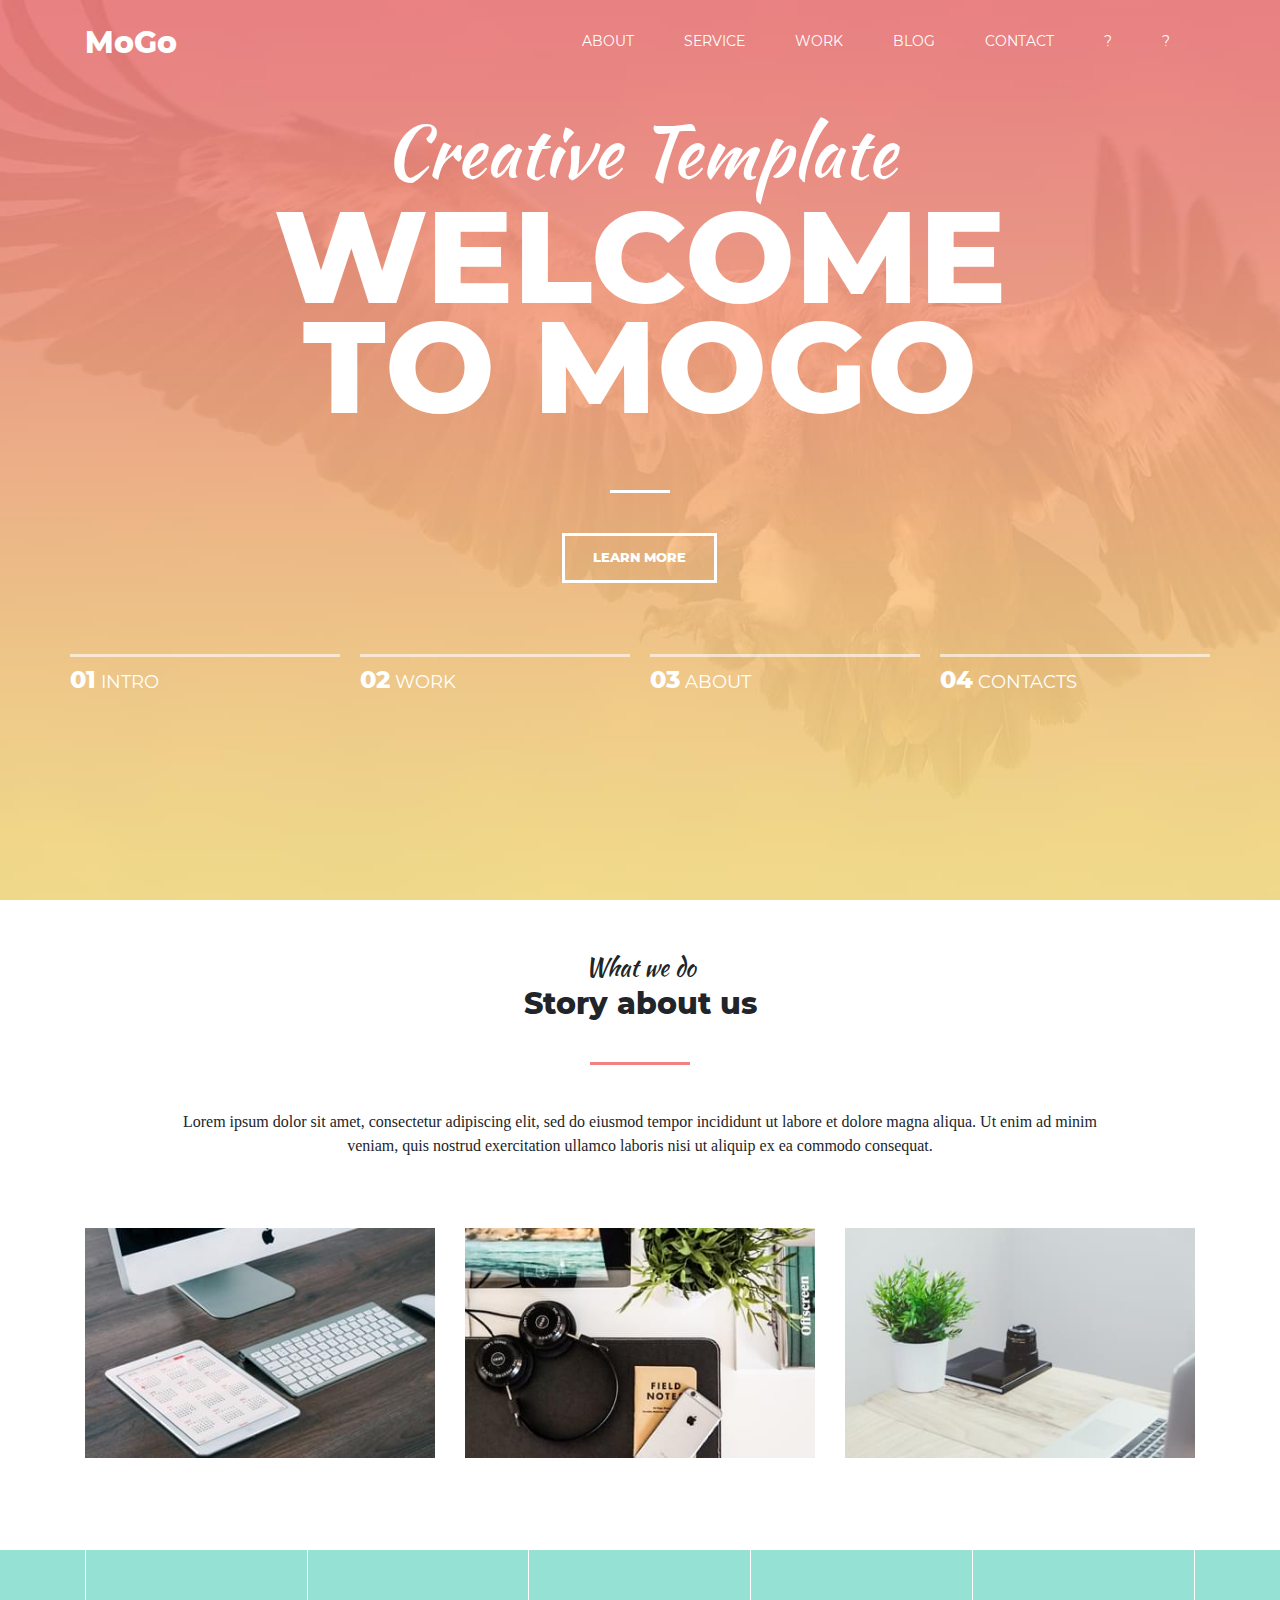
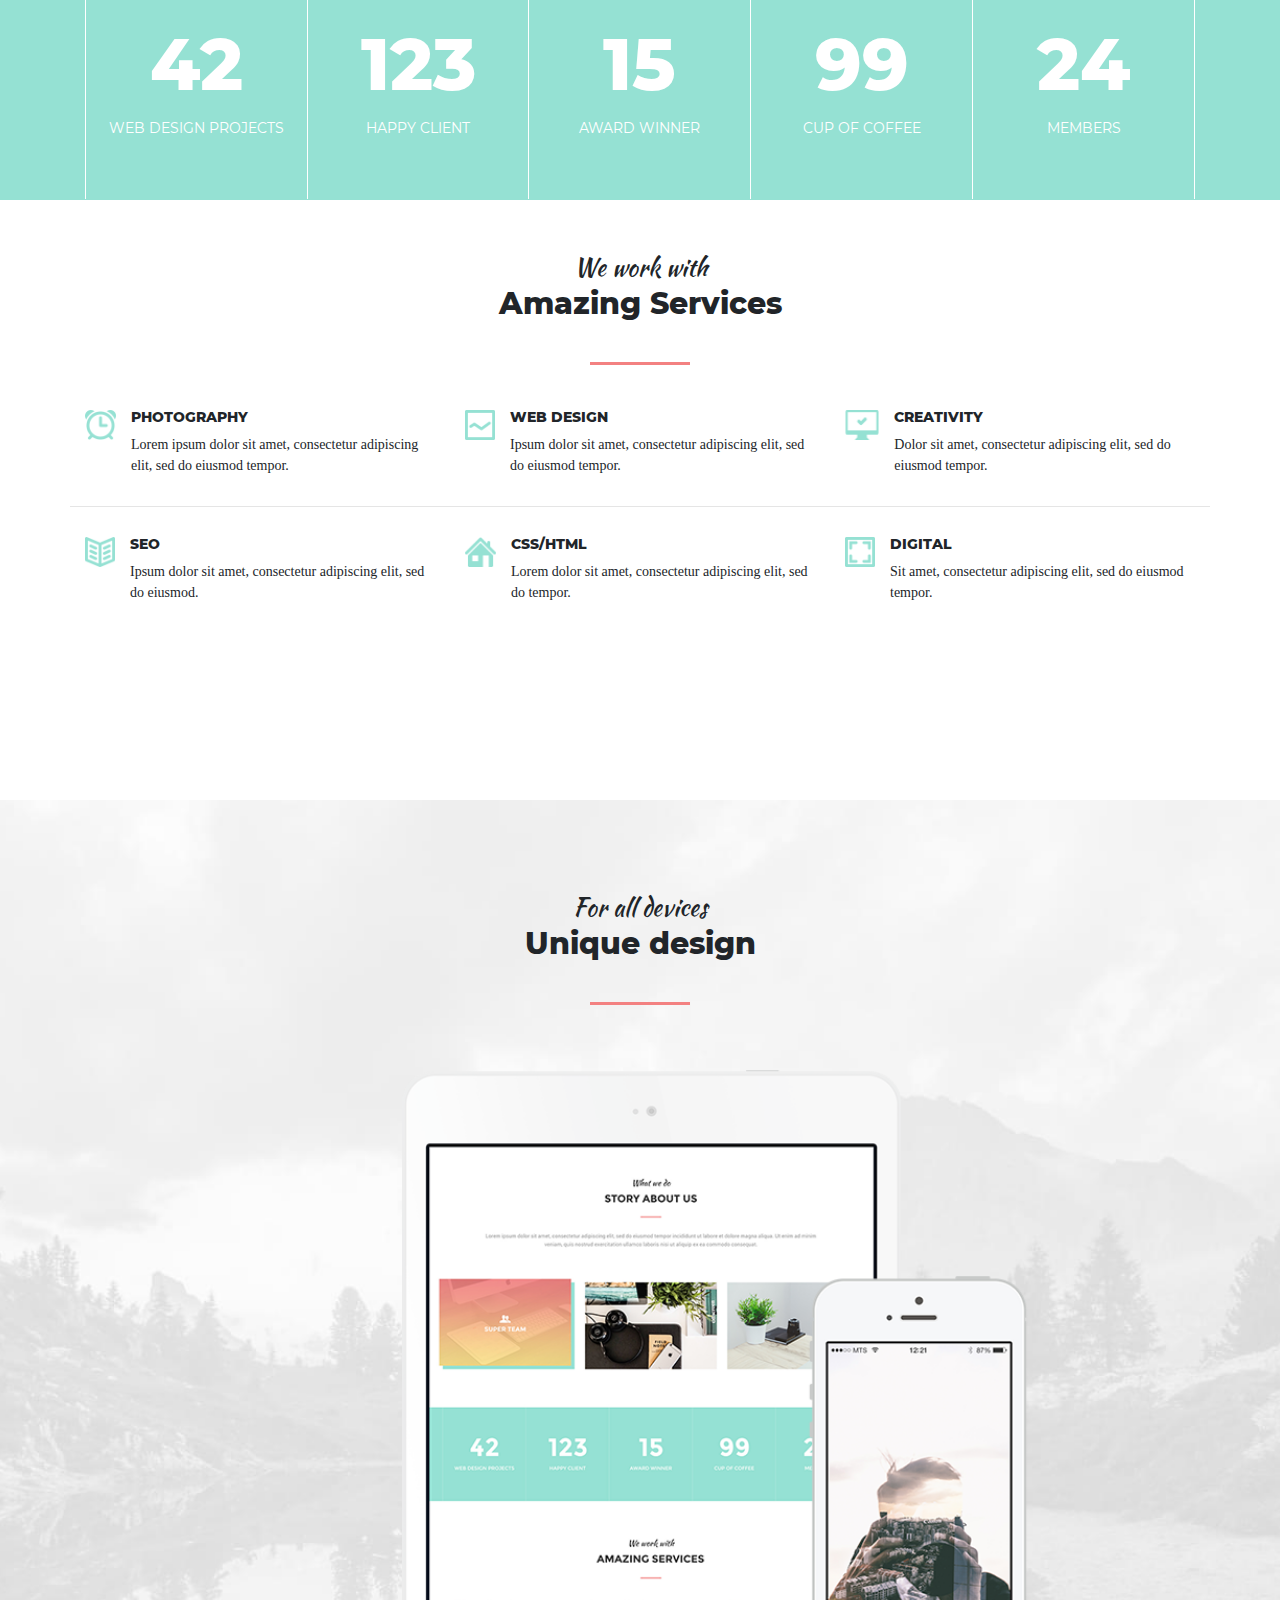
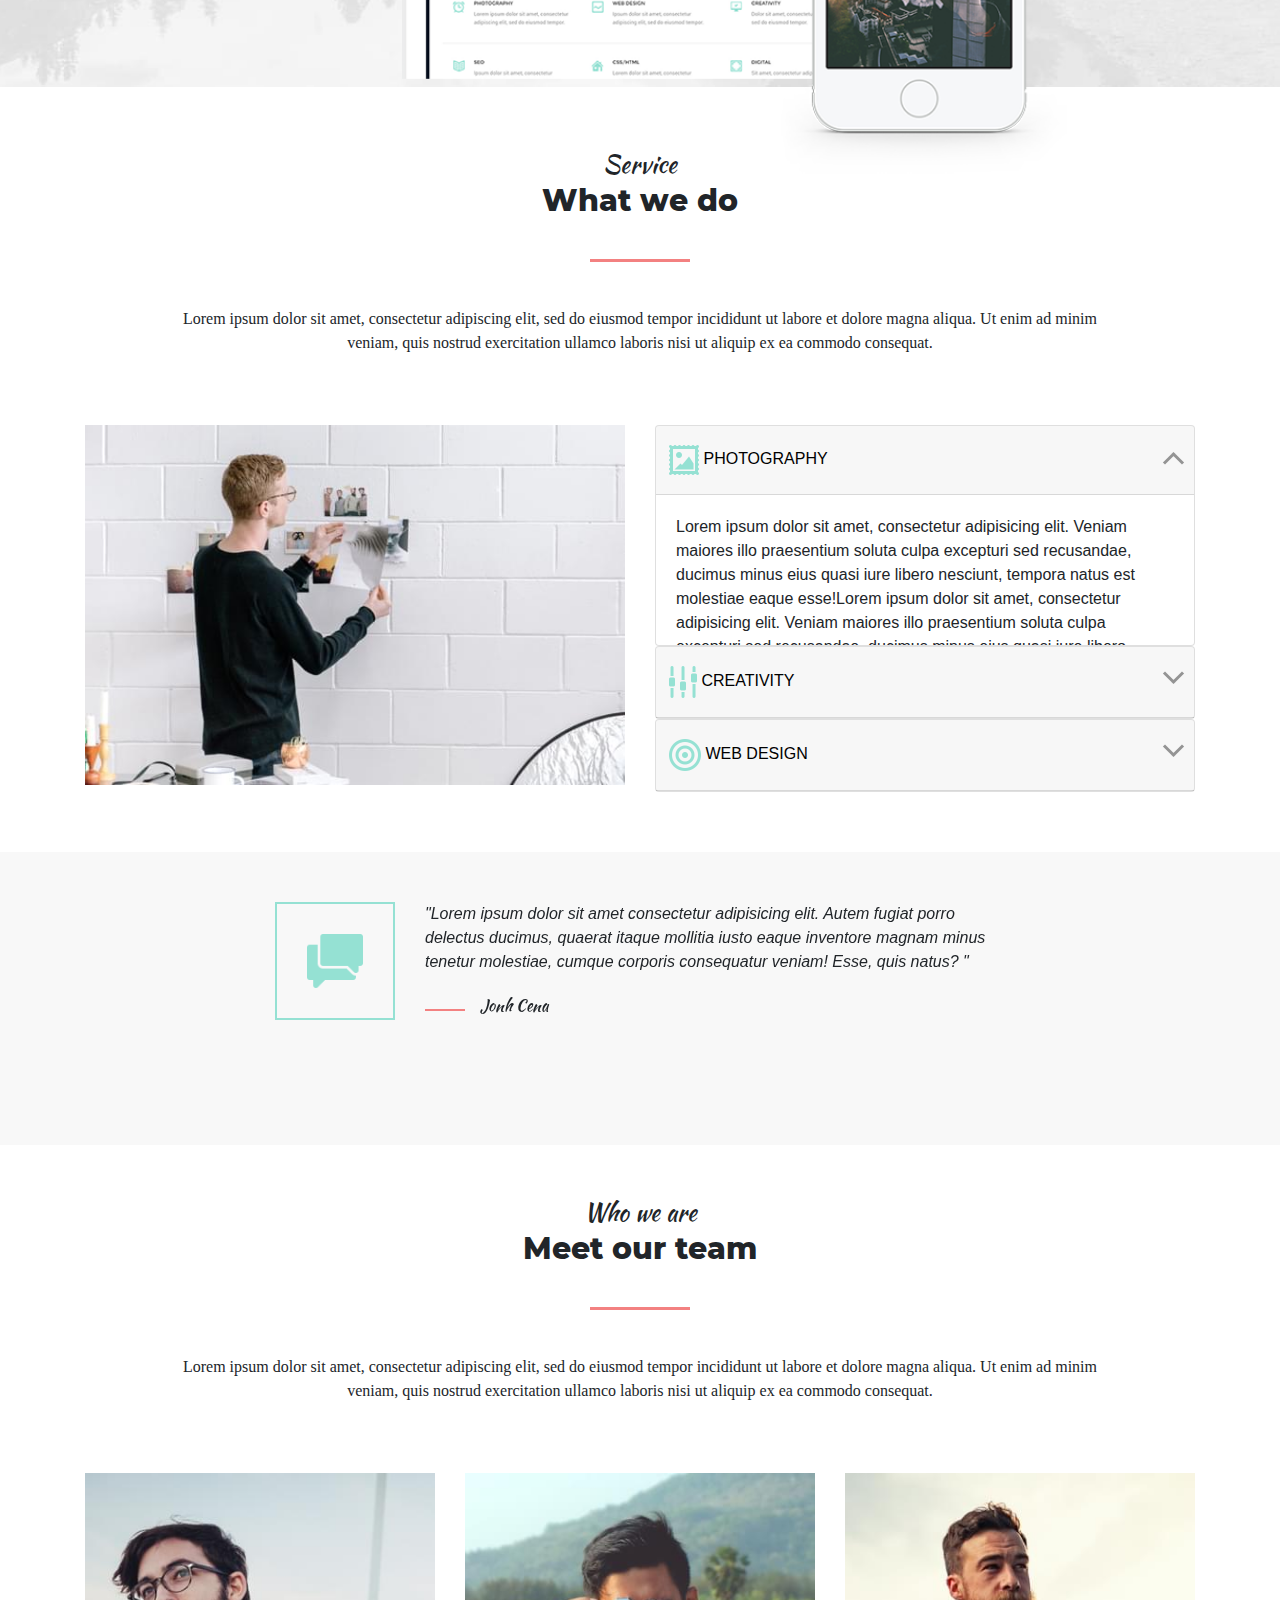
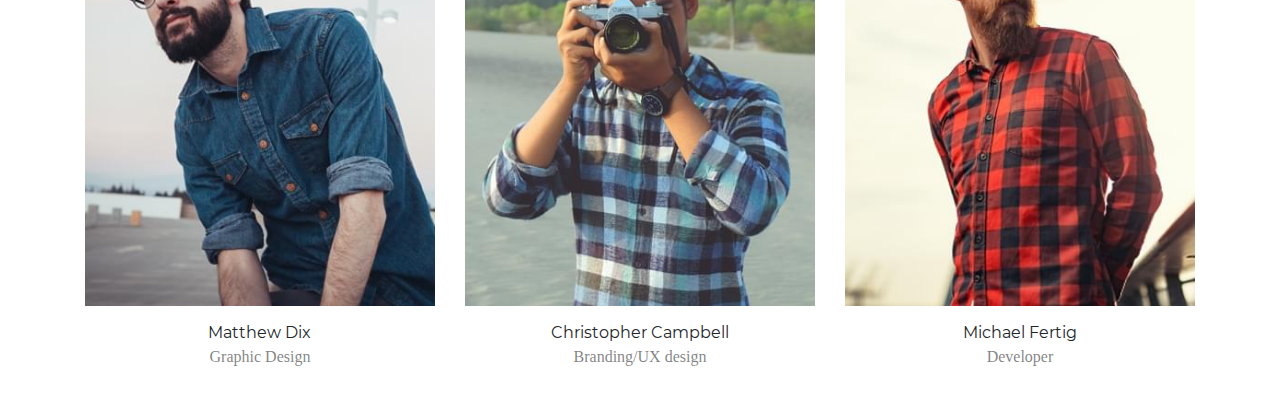
==== commit 4b8dcaa3: "add what + comments + team" ====
--- a/projects/MoGo/index.html
+++ b/projects/MoGo/index.html
@@ -1 +1 @@
-<!DOCTYPE html><html lang="en"><head><meta charset="UTF-8"><meta name="viewport" content="width=device-width,initial-scale=1"><link rel="stylesheet" href="css/style.min.css"><title>MoGo</title></head><body><header class="main"><div class="container"><div class="row"><div class="col-md-12"><nav><div class="main__menu"><div class="main__logo">MoGo</div><ul><li><a href="#">About</a></li><li><a href="#">Service</a></li><li><a href="#">Work</a></li><li><a href="#">Blog</a></li><li><a href="#">Contact</a></li><li><img src="" alt="">?</li><li><img src="" alt="">?</li></ul></div></nav></div></div><div class="col-md-12"><h2 class="main__sub-title">Creative Template</h2><h1 class="main__title">Welcome<br>to MoGo</h1></div><div class="row"><div class="line"></div></div><div class="row"><div class="col-md-4 offset-md-4"><button class="main__btn">Learn more</button></div></div><div class="row"><div class="main__wrapper"><div class="progress"><div class="progress__box"><a href="#"><span>01</span> Intro</a></div><div class="progress__box"><a href="#"><span>02</span> Work</a></div><div class="progress__box"><a href="#"><span>03</span> About</a></div><div class="progress__box"><a href="#"><span>04</span> Contacts</a></div></div></div></div></div></header><section class="about"><div class="container"><div class="sup-title">What we do</div><div class="title"><h2>Story about us</h2></div><div class="row"><div class="col-md-10 offset-md-1"><div class="description about__descr">Lorem ipsum dolor sit amet, consectetur adipiscing elit, sed do eiusmod tempor incididunt ut labore et dolore magna aliqua. Ut enim ad minim veniam, quis nostrud exercitation ullamco laboris nisi ut aliquip ex ea commodo consequat.</div></div></div><div class="row about__img"><div class="col-4 col-sm-4 col-md-4"><a class="about__img_gradient" href="#"><img src="img/about/about_1.jpg" alt=""></a></div><div class="col-4 col-sm-4 col-md-4"><a class="about__img_gradient" href="#"><img src="img/about/about_2.jpg" alt=""></a></div><div class="col-4 col-sm-4 col-md-4"><a class="about__img_gradient" href="#"><img src="img/about/about_3.jpg" alt=""></a></div></div></div></section><div class="facts"><div class="container"><div class="row"><div class="col-md-12"><div class="facts__boxes"><div class="facts__box"><div class="num">42</div><div class="descr">Web Design Projects</div></div><div class="facts__box"><div class="num">123</div><div class="descr">happy client</div></div><div class="facts__box"><div class="num">15</div><div class="descr">award winner</div></div><div class="facts__box"><div class="num">99</div><div class="descr">cup of coffee</div></div><div class="facts__box"><div class="num">24</div><div class="descr">members</div></div></div></div></div></div></div><section class="services"><div class="container"><div class="sup-title">We work with</div><div class="title"><h2>Amazing Services</h2></div><div class="row"><div class="services__boxes"><div class="col-md-4"><div class="services__box"><img src="icons/services/ALARM.png" alt=""><div class="box__text"><div class="box__title">Photography</div><div class="box__descr">Lorem ipsum dolor sit amet, consectetur adipiscing elit, sed do eiusmod tempor.</div></div></div></div><div class="col-md-4"><div class="services__box"><img src="icons/services/LINE GRAPH.png" alt=""><div class="box__text"><div class="box__title">Web Design</div><div class="box__descr">Ipsum dolor sit amet, consectetur adipiscing elit, sed do eiusmod tempor.</div></div></div></div><div class="col-md-4"><div class="services__box"><img src="icons/services/COMPUTER _ OK.png" alt=""><div class="box__text"><div class="box__title">Creativity</div><div class="box__descr">Dolor sit amet, consectetur adipiscing elit, sed do eiusmod tempor.</div></div></div></div><div class="services__line"></div><div class="col-md-4"><div class="services__box"><img src="icons/services/BOOK 2.png" alt=""><div class="box__text"><div class="box__title">seo</div><div class="box__descr">Ipsum dolor sit amet, consectetur adipiscing elit, sed do eiusmod.</div></div></div></div><div class="col-md-4"><div class="services__box"><img src="icons/services/HOME.png" alt=""><div class="box__text"><div class="box__title">Css/Html</div><div class="box__descr">Lorem dolor sit amet, consectetur adipiscing elit, sed do tempor.</div></div></div></div><div class="col-md-4"><div class="services__box"><img src="icons/services/DIGITAL.png" alt=""><div class="box__text"><div class="box__title">digital</div><div class="box__descr">Sit amet, consectetur adipiscing elit, sed do eiusmod tempor.</div></div></div></div></div></div></div></section></body></html>+<!DOCTYPE html><html lang="en"><head><meta charset="UTF-8"><meta name="viewport" content="width=device-width,initial-scale=1"><link rel="stylesheet" href="css/style.min.css"><title>MoGo</title></head><body><header class="main"><div class="container"><div class="row"><div class="col-md-12"><nav><div class="main__menu"><div class="main__logo">MoGo</div><ul><li><a href="#">About</a></li><li><a href="#">Service</a></li><li><a href="#">Work</a></li><li><a href="#">Blog</a></li><li><a href="#">Contact</a></li><li><img src="" alt="">?</li><li><img src="" alt="">?</li></ul></div></nav></div></div><div class="col-md-12"><h2 class="main__sub-title">Creative Template</h2><h1 class="main__title">Welcome<br>to MoGo</h1></div><div class="row"><div class="line"></div></div><div class="row"><div class="col-md-4 offset-md-4"><button class="main__btn">Learn more</button></div></div><div class="row"><div class="main__wrapper"><div class="nav-line"><div class="nav-line__box"><a href="#"><span>01</span> Intro</a></div><div class="nav-line__box"><a href="#"><span>02</span> Work</a></div><div class="nav-line__box"><a href="#"><span>03</span> About</a></div><div class="nav-line__box"><a href="#"><span>04</span> Contacts</a></div></div></div></div></div></header><section class="about"><div class="container"><div class="sup-title">What we do</div><div class="title"><h2>Story about us</h2></div><div class="row"><div class="col-md-10 offset-md-1"><div class="description about__descr">Lorem ipsum dolor sit amet, consectetur adipiscing elit, sed do eiusmod tempor incididunt ut labore et dolore magna aliqua. Ut enim ad minim veniam, quis nostrud exercitation ullamco laboris nisi ut aliquip ex ea commodo consequat.</div></div></div><div class="row about__img"><div class="col-4 col-sm-4 col-md-4"><a class="about__img_gradient" href="#"><img src="img/about/about_1.jpg" alt=""></a></div><div class="col-4 col-sm-4 col-md-4"><a class="about__img_gradient" href="#"><img src="img/about/about_2.jpg" alt=""></a></div><div class="col-4 col-sm-4 col-md-4"><a class="about__img_gradient" href="#"><img src="img/about/about_3.jpg" alt=""></a></div></div></div></section><div class="facts"><div class="container"><div class="row"><div class="col-md-12"><div class="facts__boxes"><div class="facts__box"><div class="num">42</div><div class="descr">Web Design Projects</div></div><div class="facts__box"><div class="num">123</div><div class="descr">happy client</div></div><div class="facts__box"><div class="num">15</div><div class="descr">award winner</div></div><div class="facts__box"><div class="num">99</div><div class="descr">cup of coffee</div></div><div class="facts__box"><div class="num">24</div><div class="descr">members</div></div></div></div></div></div></div><section class="services"><div class="container"><div class="sup-title">We work with</div><div class="title"><h2>Amazing Services</h2></div><div class="row"><div class="services__boxes"><div class="col-md-4"><div class="services__box"><img src="icons/services/ALARM.png" alt=""><div class="box__text"><div class="box__title">Photography</div><div class="box__descr">Lorem ipsum dolor sit amet, consectetur adipiscing elit, sed do eiusmod tempor.</div></div></div></div><div class="col-md-4"><div class="services__box"><img src="icons/services/LINE GRAPH.png" alt=""><div class="box__text"><div class="box__title">Web Design</div><div class="box__descr">Ipsum dolor sit amet, consectetur adipiscing elit, sed do eiusmod tempor.</div></div></div></div><div class="col-md-4"><div class="services__box"><img src="icons/services/COMPUTER _ OK.png" alt=""><div class="box__text"><div class="box__title">Creativity</div><div class="box__descr">Dolor sit amet, consectetur adipiscing elit, sed do eiusmod tempor.</div></div></div></div><div class="services__line"></div><div class="col-md-4"><div class="services__box"><img src="icons/services/BOOK 2.png" alt=""><div class="box__text"><div class="box__title">seo</div><div class="box__descr">Ipsum dolor sit amet, consectetur adipiscing elit, sed do eiusmod.</div></div></div></div><div class="col-md-4"><div class="services__box"><img src="icons/services/HOME.png" alt=""><div class="box__text"><div class="box__title">Css/Html</div><div class="box__descr">Lorem dolor sit amet, consectetur adipiscing elit, sed do tempor.</div></div></div></div><div class="col-md-4"><div class="services__box"><img src="icons/services/DIGITAL.png" alt=""><div class="box__text"><div class="box__title">digital</div><div class="box__descr">Sit amet, consectetur adipiscing elit, sed do eiusmod tempor.</div></div></div></div></div></div></div></section><section class="design"><div class="container"><div class="sup-title">For all devices</div><div class="title"><h2>Unique design</h2></div><div class="row"><div class="col-sm-7 col-md-7 col-lg-7"><img src="img/desing/devices.png" alt="" class="devices"></div></div></div></section><section class="what"><div class="container"><div class="sup-title">Service</div><div class="title"><h2>What we do</h2></div><div class="row"><div class="col-md-10 offset-md-1"><div class="description">Lorem ipsum dolor sit amet, consectetur adipiscing elit, sed do eiusmod tempor incididunt ut labore et dolore magna aliqua. Ut enim ad minim veniam, quis nostrud exercitation ullamco laboris nisi ut aliquip ex ea commodo consequat.</div></div></div><div class="row"><div class="col-md-6"><img src="img/what.jpg" alt="" class="what__img"></div><div class="col-md-6"><div id="accordion"><div class="card"><div class="card-header" id="headingOne"><h5 class="mb-0"><button class="btn btn-link" data-toggle="collapse" data-target="#collapseOne" aria-expanded="true" aria-controls="collapseOne"><div class="btn__name"><img src="icons/what/PICTURE.png" alt=""> <span>Photography</span></div><div class="arrow arrow_active"></div></button></h5></div><div id="collapseOne" class="collapse show" aria-labelledby="headingOne" data-parent="#accordion"><div class="card-body">Lorem ipsum dolor sit amet, consectetur adipisicing elit. Veniam maiores illo praesentium soluta culpa excepturi sed recusandae, ducimus minus eius quasi iure libero nesciunt, tempora natus est molestiae eaque esse!Lorem ipsum dolor sit amet, consectetur adipisicing elit. Veniam maiores illo praesentium soluta culpa excepturi sed recusandae, ducimus minus eius quasi iure libero nesciunt, tempora natus est molestiae eaque esse!Lorem ipsum dolor sit amet, consectetur adipisicing elit. Veniam maiores illo praesentium soluta culpa excepturi sed recusandae, ducimus minus eius quasi iure libero nesciunt, tempora natus est molestiae eaque esse!</div></div></div><div class="card"><div class="card-header" id="headingTwo"><h5 class="mb-0"><button class="btn btn-link collapsed" data-toggle="collapse" data-target="#collapseTwo" aria-expanded="false" aria-controls="collapseTwo"><div class="btn__name"><img src="icons/what/EQUALIZER.png" alt=""> <span>creativity</span></div><div class="arrow"></div></button></h5></div><div id="collapseTwo" class="collapse" aria-labelledby="headingTwo" data-parent="#accordion"><div class="card-body">Lorem ipsum dolor sit amet consectetur, adipisicing elit. Blanditiis odio ea dicta aperiam optio tenetur, ratione ipsum enim? Sit nisi sint nam aspernatur id consequuntur perspiciatis hic eius placeat quibusdam!Lorem ipsum dolor sit amet consectetur, adipisicing elit. Blanditiis odio ea dicta aperiam optio tenetur, ratione ipsum enim? Sit nisi sint nam aspernatur id consequuntur perspiciatis hic eius placeat quibusdam!</div></div></div><div class="card"><div class="card-header" id="headingThree"><h5 class="mb-0"><button class="btn btn-link collapsed" data-toggle="collapse" data-target="#collapseThree" aria-expanded="false" aria-controls="collapseThree"><div class="btn__name"><img src="icons/what/BULLSEYE.png" alt=""> <span>web design</span></div><div class="arrow"></div></button></h5></div><div id="collapseThree" class="collapse" aria-labelledby="headingThree" data-parent="#accordion"><div class="card-body">Lorem, ipsum dolor sit amet consectetur adipisicing elit. Quasi vitae voluptates necessitatibus culpa. Veritatis maxime neque aliquam tempore exercitationem suscipit nostrum, est perspiciatis nesciunt, itaque voluptatem mollitia, amet ipsa sequi.</div></div></div></div></div></div></div></section><div class="comments"><div class="container"><div id="carouselExampleFade" class="carousel slide carousel-fade" data-ride="carousel"><div class="carousel-inner"><div class="row"><div class="col-md-10 col-lg-8 offset-lg-2 offset-md-1"><div class="carousel-item active"><img src="icons/SPEECH.png" alt="speech"><div class="comments__text"><i>"Lorem ipsum dolor sit amet consectetur adipisicing elit. Autem fugiat porro delectus ducimus, quaerat itaque mollitia iusto eaque inventore magnam minus tenetur molestiae, cumque corporis consequatur veniam! Esse, quis natus? "</i></div><div class="comments__author">Jonh Cena</div></div><div class="carousel-item"><img src="icons/SPEECH.png" alt="speech"><div class="comments__text"><i>"Lorem ipsum dolor sit amet consectetur adipisicing elit. Autem fugiat porro delectus ducimus, quaerat itaque mollitia iusto eaque inventore magnam minus tenetur molestiae, cumque corporis consequatur veniam! Esse, quis natus? "</i></div><div class="comments__author">Eddie Murphu</div></div><div class="carousel-item"><img src="icons/SPEECH.png" alt="speech"><div class="comments__text"><i>"Lorem ipsum dolor sit amet consectetur adipisicing elit. Autem fugiat porro delectus ducimus, quaerat itaque mollitia iusto eaque inventore magnam minus tenetur molestiae, cumque corporis consequatur veniam! Esse, quis natus? "</i></div><div class="comments__author">Sashko Shahlenskyi</div></div></div></div></div></div></div></div><section class="team"><div class="container"><div class="sup-title">Who we are</div><div class="title"><h2>Meet our team</h2></div><div class="row"><div class="col-md-10 offset-md-1"><div class="description">Lorem ipsum dolor sit amet, consectetur adipiscing elit, sed do eiusmod tempor incididunt ut labore et dolore magna aliqua. Ut enim ad minim veniam, quis nostrud exercitation ullamco laboris nisi ut aliquip ex ea commodo consequat.</div></div></div><div class="row"><div class="col-4 col-sm-4 col-md-4"><div><a href="#"><img src="img/team/md.jpg" alt=""></a></div><div class="team__name">Matthew Dix</div><div class="team__position">Graphic Design</div></div><div class="col-4 col-sm-4 col-md-4"><a href="#"><img src="img/team/cc.jpg" alt=""></a><div class="team__name">Christopher Campbell</div><div class="team__position">Branding/UX design</div></div><div class="col-4 col-sm-4 col-md-4"><a href="#"><img src="img/team/mf.jpg" alt=""></a><div class="team__name">Michael Fertig</div><div class="team__position">Developer</div></div></div></div></section><script src="https://code.jquery.com/jquery-3.4.1.slim.min.js" integrity="sha384-J6qa4849blE2+poT4WnyKhv5vZF5SrPo0iEjwBvKU7imGFAV0wwj1yYfoRSJoZ+n" crossorigin="anonymous"></script><!-- <script src="js/jquery-3.5.0-min.js"></script> --><script src="js/bootstrap-min.js"></script><script src="js/script-min.js"></script></body></html>--- a/projects/MoGo/css/style.min.css
+++ b/projects/MoGo/css/style.min.css
@@ -1,12 +1,6 @@
 /*!
- * Bootstrap Grid v4.0.0 (https://getbootstrap.com)
+ * Bootstrap v4.0.0 (https://getbootstrap.com)
  * Copyright 2011-2018 The Bootstrap Authors
  * Copyright 2011-2018 Twitter, Inc.
  * Licensed under MIT (https://github.com/twbs/bootstrap/blob/master/LICENSE)
- */@-ms-viewport{width:device-width}html{box-sizing:border-box;-ms-overflow-style:scrollbar}*,::after,::before{box-sizing:inherit}.container{width:100%;padding-right:15px;padding-left:15px;margin-right:auto;margin-left:auto}@media (min-width:576px){.container{max-width:540px}}@media (min-width:768px){.container{max-width:720px}}@media (min-width:992px){.container{max-width:960px}}@media (min-width:1200px){.container{max-width:1140px}}.container-fluid{width:100%;padding-right:15px;padding-left:15px;margin-right:auto;margin-left:auto}.row{display:flex;flex-wrap:wrap;margin-right:-15px;margin-left:-15px}.no-gutters{margin-right:0;margin-left:0}.no-gutters>.col,.no-gutters>[class*=col-]{padding-right:0;padding-left:0}.col,.col-1,.col-10,.col-11,.col-12,.col-2,.col-3,.col-4,.col-5,.col-6,.col-7,.col-8,.col-9,.col-auto,.col-lg,.col-lg-1,.col-lg-10,.col-lg-11,.col-lg-12,.col-lg-2,.col-lg-3,.col-lg-4,.col-lg-5,.col-lg-6,.col-lg-7,.col-lg-8,.col-lg-9,.col-lg-auto,.col-md,.col-md-1,.col-md-10,.col-md-11,.col-md-12,.col-md-2,.col-md-3,.col-md-4,.col-md-5,.col-md-6,.col-md-7,.col-md-8,.col-md-9,.col-md-auto,.col-sm,.col-sm-1,.col-sm-10,.col-sm-11,.col-sm-12,.col-sm-2,.col-sm-3,.col-sm-4,.col-sm-5,.col-sm-6,.col-sm-7,.col-sm-8,.col-sm-9,.col-sm-auto,.col-xl,.col-xl-1,.col-xl-10,.col-xl-11,.col-xl-12,.col-xl-2,.col-xl-3,.col-xl-4,.col-xl-5,.col-xl-6,.col-xl-7,.col-xl-8,.col-xl-9,.col-xl-auto{position:relative;width:100%;min-height:1px;padding-right:15px;padding-left:15px}.col{flex-basis:0;flex-grow:1;max-width:100%}.col-auto{flex:0 0 auto;width:auto;max-width:none}.col-1{flex:0 0 8.33333%;max-width:8.33333%}.col-2{flex:0 0 16.66667%;max-width:16.66667%}.col-3{flex:0 0 25%;max-width:25%}.col-4{flex:0 0 33.33333%;max-width:33.33333%}.col-5{flex:0 0 41.66667%;max-width:41.66667%}.col-6{flex:0 0 50%;max-width:50%}.col-7{flex:0 0 58.33333%;max-width:58.33333%}.col-8{flex:0 0 66.66667%;max-width:66.66667%}.col-9{flex:0 0 75%;max-width:75%}.col-10{flex:0 0 83.33333%;max-width:83.33333%}.col-11{flex:0 0 91.66667%;max-width:91.66667%}.col-12{flex:0 0 100%;max-width:100%}.order-first{order:-1}.order-last{order:13}.order-0{order:0}.order-1{order:1}.order-2{order:2}.order-3{order:3}.order-4{order:4}.order-5{order:5}.order-6{order:6}.order-7{order:7}.order-8{order:8}.order-9{order:9}.order-10{order:10}.order-11{order:11}.order-12{order:12}.offset-1{margin-left:8.33333%}.offset-2{margin-left:16.66667%}.offset-3{margin-left:25%}.offset-4{margin-left:33.33333%}.offset-5{margin-left:41.66667%}.offset-6{margin-left:50%}.offset-7{margin-left:58.33333%}.offset-8{margin-left:66.66667%}.offset-9{margin-left:75%}.offset-10{margin-left:83.33333%}.offset-11{margin-left:91.66667%}@media (min-width:576px){.col-sm{flex-basis:0;flex-grow:1;max-width:100%}.col-sm-auto{flex:0 0 auto;width:auto;max-width:none}.col-sm-1{flex:0 0 8.33333%;max-width:8.33333%}.col-sm-2{flex:0 0 16.66667%;max-width:16.66667%}.col-sm-3{flex:0 0 25%;max-width:25%}.col-sm-4{flex:0 0 33.33333%;max-width:33.33333%}.col-sm-5{flex:0 0 41.66667%;max-width:41.66667%}.col-sm-6{flex:0 0 50%;max-width:50%}.col-sm-7{flex:0 0 58.33333%;max-width:58.33333%}.col-sm-8{flex:0 0 66.66667%;max-width:66.66667%}.col-sm-9{flex:0 0 75%;max-width:75%}.col-sm-10{flex:0 0 83.33333%;max-width:83.33333%}.col-sm-11{flex:0 0 91.66667%;max-width:91.66667%}.col-sm-12{flex:0 0 100%;max-width:100%}.order-sm-first{order:-1}.order-sm-last{order:13}.order-sm-0{order:0}.order-sm-1{order:1}.order-sm-2{order:2}.order-sm-3{order:3}.order-sm-4{order:4}.order-sm-5{order:5}.order-sm-6{order:6}.order-sm-7{order:7}.order-sm-8{order:8}.order-sm-9{order:9}.order-sm-10{order:10}.order-sm-11{order:11}.order-sm-12{order:12}.offset-sm-0{margin-left:0}.offset-sm-1{margin-left:8.33333%}.offset-sm-2{margin-left:16.66667%}.offset-sm-3{margin-left:25%}.offset-sm-4{margin-left:33.33333%}.offset-sm-5{margin-left:41.66667%}.offset-sm-6{margin-left:50%}.offset-sm-7{margin-left:58.33333%}.offset-sm-8{margin-left:66.66667%}.offset-sm-9{margin-left:75%}.offset-sm-10{margin-left:83.33333%}.offset-sm-11{margin-left:91.66667%}}@media (min-width:768px){.col-md{flex-basis:0;flex-grow:1;max-width:100%}.col-md-auto{flex:0 0 auto;width:auto;max-width:none}.col-md-1{flex:0 0 8.33333%;max-width:8.33333%}.col-md-2{flex:0 0 16.66667%;max-width:16.66667%}.col-md-3{flex:0 0 25%;max-width:25%}.col-md-4{flex:0 0 33.33333%;max-width:33.33333%}.col-md-5{flex:0 0 41.66667%;max-width:41.66667%}.col-md-6{flex:0 0 50%;max-width:50%}.col-md-7{flex:0 0 58.33333%;max-width:58.33333%}.col-md-8{flex:0 0 66.66667%;max-width:66.66667%}.col-md-9{flex:0 0 75%;max-width:75%}.col-md-10{flex:0 0 83.33333%;max-width:83.33333%}.col-md-11{flex:0 0 91.66667%;max-width:91.66667%}.col-md-12{flex:0 0 100%;max-width:100%}.order-md-first{order:-1}.order-md-last{order:13}.order-md-0{order:0}.order-md-1{order:1}.order-md-2{order:2}.order-md-3{order:3}.order-md-4{order:4}.order-md-5{order:5}.order-md-6{order:6}.order-md-7{order:7}.order-md-8{order:8}.order-md-9{order:9}.order-md-10{order:10}.order-md-11{order:11}.order-md-12{order:12}.offset-md-0{margin-left:0}.offset-md-1{margin-left:8.33333%}.offset-md-2{margin-left:16.66667%}.offset-md-3{margin-left:25%}.offset-md-4{margin-left:33.33333%}.offset-md-5{margin-left:41.66667%}.offset-md-6{margin-left:50%}.offset-md-7{margin-left:58.33333%}.offset-md-8{margin-left:66.66667%}.offset-md-9{margin-left:75%}.offset-md-10{margin-left:83.33333%}.offset-md-11{margin-left:91.66667%}}@media (min-width:992px){.col-lg{flex-basis:0;flex-grow:1;max-width:100%}.col-lg-auto{flex:0 0 auto;width:auto;max-width:none}.col-lg-1{flex:0 0 8.33333%;max-width:8.33333%}.col-lg-2{flex:0 0 16.66667%;max-width:16.66667%}.col-lg-3{flex:0 0 25%;max-width:25%}.col-lg-4{flex:0 0 33.33333%;max-width:33.33333%}.col-lg-5{flex:0 0 41.66667%;max-width:41.66667%}.col-lg-6{flex:0 0 50%;max-width:50%}.col-lg-7{flex:0 0 58.33333%;max-width:58.33333%}.col-lg-8{flex:0 0 66.66667%;max-width:66.66667%}.col-lg-9{flex:0 0 75%;max-width:75%}.col-lg-10{flex:0 0 83.33333%;max-width:83.33333%}.col-lg-11{flex:0 0 91.66667%;max-width:91.66667%}.col-lg-12{flex:0 0 100%;max-width:100%}.order-lg-first{order:-1}.order-lg-last{order:13}.order-lg-0{order:0}.order-lg-1{order:1}.order-lg-2{order:2}.order-lg-3{order:3}.order-lg-4{order:4}.order-lg-5{order:5}.order-lg-6{order:6}.order-lg-7{order:7}.order-lg-8{order:8}.order-lg-9{order:9}.order-lg-10{order:10}.order-lg-11{order:11}.order-lg-12{order:12}.offset-lg-0{margin-left:0}.offset-lg-1{margin-left:8.33333%}.offset-lg-2{margin-left:16.66667%}.offset-lg-3{margin-left:25%}.offset-lg-4{margin-left:33.33333%}.offset-lg-5{margin-left:41.66667%}.offset-lg-6{margin-left:50%}.offset-lg-7{margin-left:58.33333%}.offset-lg-8{margin-left:66.66667%}.offset-lg-9{margin-left:75%}.offset-lg-10{margin-left:83.33333%}.offset-lg-11{margin-left:91.66667%}}@media (min-width:1200px){.col-xl{flex-basis:0;flex-grow:1;max-width:100%}.col-xl-auto{flex:0 0 auto;width:auto;max-width:none}.col-xl-1{flex:0 0 8.33333%;max-width:8.33333%}.col-xl-2{flex:0 0 16.66667%;max-width:16.66667%}.col-xl-3{flex:0 0 25%;max-width:25%}.col-xl-4{flex:0 0 33.33333%;max-width:33.33333%}.col-xl-5{flex:0 0 41.66667%;max-width:41.66667%}.col-xl-6{flex:0 0 50%;max-width:50%}.col-xl-7{flex:0 0 58.33333%;max-width:58.33333%}.col-xl-8{flex:0 0 66.66667%;max-width:66.66667%}.col-xl-9{flex:0 0 75%;max-width:75%}.col-xl-10{flex:0 0 83.33333%;max-width:83.33333%}.col-xl-11{flex:0 0 91.66667%;max-width:91.66667%}.col-xl-12{flex:0 0 100%;max-width:100%}.order-xl-first{order:-1}.order-xl-last{order:13}.order-xl-0{order:0}.order-xl-1{order:1}.order-xl-2{order:2}.order-xl-3{order:3}.order-xl-4{order:4}.order-xl-5{order:5}.order-xl-6{order:6}.order-xl-7{order:7}.order-xl-8{order:8}.order-xl-9{order:9}.order-xl-10{order:10}.order-xl-11{order:11}.order-xl-12{order:12}.offset-xl-0{margin-left:0}.offset-xl-1{margin-left:8.33333%}.offset-xl-2{margin-left:16.66667%}.offset-xl-3{margin-left:25%}.offset-xl-4{margin-left:33.33333%}.offset-xl-5{margin-left:41.66667%}.offset-xl-6{margin-left:50%}.offset-xl-7{margin-left:58.33333%}.offset-xl-8{margin-left:66.66667%}.offset-xl-9{margin-left:75%}.offset-xl-10{margin-left:83.33333%}.offset-xl-11{margin-left:91.66667%}}.d-none{display:none!important}.d-inline{display:inline!important}.d-inline-block{display:inline-block!important}.d-block{display:block!important}.d-table{display:table!important}.d-table-row{display:table-row!important}.d-table-cell{display:table-cell!important}.d-flex{display:flex!important}.d-inline-flex{display:inline-flex!important}@media (min-width:576px){.d-sm-none{display:none!important}.d-sm-inline{display:inline!important}.d-sm-inline-block{display:inline-block!important}.d-sm-block{display:block!important}.d-sm-table{display:table!important}.d-sm-table-row{display:table-row!important}.d-sm-table-cell{display:table-cell!important}.d-sm-flex{display:flex!important}.d-sm-inline-flex{display:inline-flex!important}}@media (min-width:768px){.d-md-none{display:none!important}.d-md-inline{display:inline!important}.d-md-inline-block{display:inline-block!important}.d-md-block{display:block!important}.d-md-table{display:table!important}.d-md-table-row{display:table-row!important}.d-md-table-cell{display:table-cell!important}.d-md-flex{display:flex!important}.d-md-inline-flex{display:inline-flex!important}}@media (min-width:992px){.d-lg-none{display:none!important}.d-lg-inline{display:inline!important}.d-lg-inline-block{display:inline-block!important}.d-lg-block{display:block!important}.d-lg-table{display:table!important}.d-lg-table-row{display:table-row!important}.d-lg-table-cell{display:table-cell!important}.d-lg-flex{display:flex!important}.d-lg-inline-flex{display:inline-flex!important}}@media (min-width:1200px){.d-xl-none{display:none!important}.d-xl-inline{display:inline!important}.d-xl-inline-block{display:inline-block!important}.d-xl-block{display:block!important}.d-xl-table{display:table!important}.d-xl-table-row{display:table-row!important}.d-xl-table-cell{display:table-cell!important}.d-xl-flex{display:flex!important}.d-xl-inline-flex{display:inline-flex!important}}@media print{.d-print-none{display:none!important}.d-print-inline{display:inline!important}.d-print-inline-block{display:inline-block!important}.d-print-block{display:block!important}.d-print-table{display:table!important}.d-print-table-row{display:table-row!important}.d-print-table-cell{display:table-cell!important}.d-print-flex{display:flex!important}.d-print-inline-flex{display:inline-flex!important}}.flex-row{flex-direction:row!important}.flex-column{flex-direction:column!important}.flex-row-reverse{flex-direction:row-reverse!important}.flex-column-reverse{flex-direction:column-reverse!important}.flex-wrap{flex-wrap:wrap!important}.flex-nowrap{flex-wrap:nowrap!important}.flex-wrap-reverse{flex-wrap:wrap-reverse!important}.justify-content-start{justify-content:flex-start!important}.justify-content-end{justify-content:flex-end!important}.justify-content-center{justify-content:center!important}.justify-content-between{justify-content:space-between!important}.justify-content-around{justify-content:space-around!important}.align-items-start{align-items:flex-start!important}.align-items-end{align-items:flex-end!important}.align-items-center{align-items:center!important}.align-items-baseline{align-items:baseline!important}.align-items-stretch{align-items:stretch!important}.align-content-start{align-content:flex-start!important}.align-content-end{align-content:flex-end!important}.align-content-center{align-content:center!important}.align-content-between{align-content:space-between!important}.align-content-around{align-content:space-around!important}.align-content-stretch{align-content:stretch!important}.align-self-auto{align-self:auto!important}.align-self-start{align-self:flex-start!important}.align-self-end{align-self:flex-end!important}.align-self-center{align-self:center!important}.align-self-baseline{align-self:baseline!important}.align-self-stretch{align-self:stretch!important}@media (min-width:576px){.flex-sm-row{flex-direction:row!important}.flex-sm-column{flex-direction:column!important}.flex-sm-row-reverse{flex-direction:row-reverse!important}.flex-sm-column-reverse{flex-direction:column-reverse!important}.flex-sm-wrap{flex-wrap:wrap!important}.flex-sm-nowrap{flex-wrap:nowrap!important}.flex-sm-wrap-reverse{flex-wrap:wrap-reverse!important}.justify-content-sm-start{justify-content:flex-start!important}.justify-content-sm-end{justify-content:flex-end!important}.justify-content-sm-center{justify-content:center!important}.justify-content-sm-between{justify-content:space-between!important}.justify-content-sm-around{justify-content:space-around!important}.align-items-sm-start{align-items:flex-start!important}.align-items-sm-end{align-items:flex-end!important}.align-items-sm-center{align-items:center!important}.align-items-sm-baseline{align-items:baseline!important}.align-items-sm-stretch{align-items:stretch!important}.align-content-sm-start{align-content:flex-start!important}.align-content-sm-end{align-content:flex-end!important}.align-content-sm-center{align-content:center!important}.align-content-sm-between{align-content:space-between!important}.align-content-sm-around{align-content:space-around!important}.align-content-sm-stretch{align-content:stretch!important}.align-self-sm-auto{align-self:auto!important}.align-self-sm-start{align-self:flex-start!important}.align-self-sm-end{align-self:flex-end!important}.align-self-sm-center{align-self:center!important}.align-self-sm-baseline{align-self:baseline!important}.align-self-sm-stretch{align-self:stretch!important}}@media (min-width:768px){.flex-md-row{flex-direction:row!important}.flex-md-column{flex-direction:column!important}.flex-md-row-reverse{flex-direction:row-reverse!important}.flex-md-column-reverse{flex-direction:column-reverse!important}.flex-md-wrap{flex-wrap:wrap!important}.flex-md-nowrap{flex-wrap:nowrap!important}.flex-md-wrap-reverse{flex-wrap:wrap-reverse!important}.justify-content-md-start{justify-content:flex-start!important}.justify-content-md-end{justify-content:flex-end!important}.justify-content-md-center{justify-content:center!important}.justify-content-md-between{justify-content:space-between!important}.justify-content-md-around{justify-content:space-around!important}.align-items-md-start{align-items:flex-start!important}.align-items-md-end{align-items:flex-end!important}.align-items-md-center{align-items:center!important}.align-items-md-baseline{align-items:baseline!important}.align-items-md-stretch{align-items:stretch!important}.align-content-md-start{align-content:flex-start!important}.align-content-md-end{align-content:flex-end!important}.align-content-md-center{align-content:center!important}.align-content-md-between{align-content:space-between!important}.align-content-md-around{align-content:space-around!important}.align-content-md-stretch{align-content:stretch!important}.align-self-md-auto{align-self:auto!important}.align-self-md-start{align-self:flex-start!important}.align-self-md-end{align-self:flex-end!important}.align-self-md-center{align-self:center!important}.align-self-md-baseline{align-self:baseline!important}.align-self-md-stretch{align-self:stretch!important}}@media (min-width:992px){.flex-lg-row{flex-direction:row!important}.flex-lg-column{flex-direction:column!important}.flex-lg-row-reverse{flex-direction:row-reverse!important}.flex-lg-column-reverse{flex-direction:column-reverse!important}.flex-lg-wrap{flex-wrap:wrap!important}.flex-lg-nowrap{flex-wrap:nowrap!important}.flex-lg-wrap-reverse{flex-wrap:wrap-reverse!important}.justify-content-lg-start{justify-content:flex-start!important}.justify-content-lg-end{justify-content:flex-end!important}.justify-content-lg-center{justify-content:center!important}.justify-content-lg-between{justify-content:space-between!important}.justify-content-lg-around{justify-content:space-around!important}.align-items-lg-start{align-items:flex-start!important}.align-items-lg-end{align-items:flex-end!important}.align-items-lg-center{align-items:center!important}.align-items-lg-baseline{align-items:baseline!important}.align-items-lg-stretch{align-items:stretch!important}.align-content-lg-start{align-content:flex-start!important}.align-content-lg-end{align-content:flex-end!important}.align-content-lg-center{align-content:center!important}.align-content-lg-between{align-content:space-between!important}.align-content-lg-around{align-content:space-around!important}.align-content-lg-stretch{align-content:stretch!important}.align-self-lg-auto{align-self:auto!important}.align-self-lg-start{align-self:flex-start!important}.align-self-lg-end{align-self:flex-end!important}.align-self-lg-center{align-self:center!important}.align-self-lg-baseline{align-self:baseline!important}.align-self-lg-stretch{align-self:stretch!important}}@media (min-width:1200px){.flex-xl-row{flex-direction:row!important}.flex-xl-column{flex-direction:column!important}.flex-xl-row-reverse{flex-direction:row-reverse!important}.flex-xl-column-reverse{flex-direction:column-reverse!important}.flex-xl-wrap{flex-wrap:wrap!important}.flex-xl-nowrap{flex-wrap:nowrap!important}.flex-xl-wrap-reverse{flex-wrap:wrap-reverse!important}.justify-content-xl-start{justify-content:flex-start!important}.justify-content-xl-end{justify-content:flex-end!important}.justify-content-xl-center{justify-content:center!important}.justify-content-xl-between{justify-content:space-between!important}.justify-content-xl-around{justify-content:space-around!important}.align-items-xl-start{align-items:flex-start!important}.align-items-xl-end{align-items:flex-end!important}.align-items-xl-center{align-items:center!important}.align-items-xl-baseline{align-items:baseline!important}.align-items-xl-stretch{align-items:stretch!important}.align-content-xl-start{align-content:flex-start!important}.align-content-xl-end{align-content:flex-end!important}.align-content-xl-center{align-content:center!important}.align-content-xl-between{align-content:space-between!important}.align-content-xl-around{align-content:space-around!important}.align-content-xl-stretch{align-content:stretch!important}.align-self-xl-auto{align-self:auto!important}.align-self-xl-start{align-self:flex-start!important}.align-self-xl-end{align-self:flex-end!important}.align-self-xl-center{align-self:center!important}.align-self-xl-baseline{align-self:baseline!important}.align-self-xl-stretch{align-self:stretch!important}}/*!
- * Bootstrap Reboot v4.0.0 (https://getbootstrap.com)
- * Copyright 2011-2018 The Bootstrap Authors
- * Copyright 2011-2018 Twitter, Inc.
- * Licensed under MIT (https://github.com/twbs/bootstrap/blob/master/LICENSE)
- * Forked from Normalize.css, licensed MIT (https://github.com/necolas/normalize.css/blob/master/LICENSE.md)
- */*,::after,::before{box-sizing:border-box}html{font-family:sans-serif;line-height:1.15;-webkit-text-size-adjust:100%;-ms-text-size-adjust:100%;-ms-overflow-style:scrollbar;-webkit-tap-highlight-color:rgba(0,0,0,0)}@-ms-viewport{width:device-width}article,aside,dialog,figcaption,figure,footer,header,hgroup,main,nav,section{display:block}body{margin:0;font-family:-apple-system,BlinkMacSystemFont,"Segoe UI",Roboto,"Helvetica Neue",Arial,sans-serif,"Apple Color Emoji","Segoe UI Emoji","Segoe UI Symbol";font-size:1rem;font-weight:400;line-height:1.5;color:#212529;text-align:left;background-color:#fff}[tabindex="-1"]:focus{outline:0!important}hr{box-sizing:content-box;height:0;overflow:visible}h1,h2,h3,h4,h5,h6{margin-top:0;margin-bottom:.5rem}p{margin-top:0;margin-bottom:1rem}abbr[data-original-title],abbr[title]{text-decoration:underline;-webkit-text-decoration:underline dotted;text-decoration:underline dotted;cursor:help;border-bottom:0}address{margin-bottom:1rem;font-style:normal;line-height:inherit}dl,ol,ul{margin-top:0;margin-bottom:1rem}ol ol,ol ul,ul ol,ul ul{margin-bottom:0}dt{font-weight:700}dd{margin-bottom:.5rem;margin-left:0}blockquote{margin:0 0 1rem}dfn{font-style:italic}b,strong{font-weight:bolder}small{font-size:80%}sub,sup{position:relative;font-size:75%;line-height:0;vertical-align:baseline}sub{bottom:-.25em}sup{top:-.5em}a{color:#007bff;text-decoration:none;background-color:transparent;-webkit-text-decoration-skip:objects}a:hover{color:#0056b3;text-decoration:underline}a:not([href]):not([tabindex]){color:inherit;text-decoration:none}a:not([href]):not([tabindex]):focus,a:not([href]):not([tabindex]):hover{color:inherit;text-decoration:none}a:not([href]):not([tabindex]):focus{outline:0}code,kbd,pre,samp{font-family:monospace,monospace;font-size:1em}pre{margin-top:0;margin-bottom:1rem;overflow:auto;-ms-overflow-style:scrollbar}figure{margin:0 0 1rem}img{vertical-align:middle;border-style:none}svg:not(:root){overflow:hidden}table{border-collapse:collapse}caption{padding-top:.75rem;padding-bottom:.75rem;color:#6c757d;text-align:left;caption-side:bottom}th{text-align:inherit}label{display:inline-block;margin-bottom:.5rem}button{border-radius:0}button:focus{outline:1px dotted;outline:5px auto -webkit-focus-ring-color}button,input,optgroup,select,textarea{margin:0;font-family:inherit;font-size:inherit;line-height:inherit}button,input{overflow:visible}button,select{text-transform:none}[type=reset],[type=submit],button,html [type=button]{-webkit-appearance:button}[type=button]::-moz-focus-inner,[type=reset]::-moz-focus-inner,[type=submit]::-moz-focus-inner,button::-moz-focus-inner{padding:0;border-style:none}input[type=checkbox],input[type=radio]{box-sizing:border-box;padding:0}input[type=date],input[type=datetime-local],input[type=month],input[type=time]{-webkit-appearance:listbox}textarea{overflow:auto;resize:vertical}fieldset{min-width:0;padding:0;margin:0;border:0}legend{display:block;width:100%;max-width:100%;padding:0;margin-bottom:.5rem;font-size:1.5rem;line-height:inherit;color:inherit;white-space:normal}progress{vertical-align:baseline}[type=number]::-webkit-inner-spin-button,[type=number]::-webkit-outer-spin-button{height:auto}[type=search]{outline-offset:-2px;-webkit-appearance:none}[type=search]::-webkit-search-cancel-button,[type=search]::-webkit-search-decoration{-webkit-appearance:none}::-webkit-file-upload-button{font:inherit;-webkit-appearance:button}output{display:inline-block}summary{display:list-item;cursor:pointer}template{display:none}[hidden]{display:none!important}@font-face{font-family:Kaushan;src:url(../fonts/KaushanScript-Regular.eot);src:url(../fonts/KaushanScript-Regular.eot?#iefix) format("embedded-opentype");src:url(../fonts/KaushanScript-Regular.woff) format("woff");src:url(../fonts/KaushanScript-Regular.ttf) format("truetype");font-weight:500;font-style:normal}@font-face{font-family:Montserrat;src:url(../fonts/Montserrat-ExtraBold.eot);src:url(../fonts/Montserrat-ExtraBold.eot?#iefix) format("embedded-opentype");src:url(../fonts/Montserrat-ExtraBold.woff) format("woff");src:url(../fonts/Montserrat-ExtraBold.ttf) format("truetype");font-weight:700;font-style:normal}@font-face{font-family:Montserrat;src:url(../fonts/Montserrat-Regular.eot);src:url(../fonts/Montserrat-Regular.eot?#iefix) format("embedded-opentype");src:url(../fonts/Montserrat-Regular.woff) format("woff");src:url(../fonts/Montserrat-Regular.ttf) format("truetype");font-weight:500;font-style:normal}@font-face{font-family:Roboto;src:url(Roboto-LightItalic.eot);src:url(Roboto-LightItalic.eot?#iefix) format("embedded-opentype");src:url(Roboto-LightItalic.woff) format("woff");font-weight:300;font-style:normal}@font-face{font-family:Roboto;src:url(Roboto-Regular.eot);src:url(Roboto-Regular.eot?#iefix) format("embedded-opentype");font-weight:500;font-style:normal}.sup-title{text-align:center;font-family:Kaushan;font-size:24px}.title h2{text-align:center;font-family:Montserrat;font-weight:700;font-size:30px}.title h2::after{display:block;content:"";width:100px;border-top:3px solid #f38181;margin:40px auto 45px}.description{margin:0 0 70px;font-family:Roboto;text-align:center;font-size:16px;font-weight:500;line-height:24px}.main{font-family:Montserrat;width:100%;min-height:100vh;width:100%;background:url(../img/main_bg.jpg) center center/cover no-repeat;color:#fff;padding:20px 0}.main__logo{font-size:30px;font-weight:700}.main__menu{display:flex;justify-content:space-between;font-size:14px;font-weight:500;width:100%}.main__menu ul{display:flex;flex-direction:row}.main__menu ul li{margin:11px 25px 0;list-style:none}.main__menu ul li a{color:#fff;text-transform:uppercase;padding:0 0 8px}.main__menu ul li a:hover{color:#fce38a;text-decoration:none;border-bottom:3px solid #fce38a}.main__sub-title{font-family:Kaushan;font-size:72px;text-align:center;padding:40px 0 0}.main__title{font-size:130px;line-height:110px;text-align:center;text-transform:uppercase}.main .line{margin:60px auto 40px;width:60px;border-bottom:3px solid #fff}.main__btn{display:block;margin:0 auto;color:#fff;background-color:rgba(0,0,0,0);border:3px solid #fff;text-transform:uppercase;font-size:13px;font-weight:700;padding:12px 28px}.main__btn:hover{cursor:pointer;background-color:#f38181;color:#000}.main__wrapper{position:relative;width:100%;height:100px}.main__wrapper .progress{display:flex;justify-content:space-between;width:100%;position:absolute;bottom:-15%}.main__wrapper .progress__box{display:flex;width:calc(25% - 15px);border-top:3px solid rgba(255,255,255,.6)}.main__wrapper .progress__box:hover{border-top:3px solid #fff}.main__wrapper .progress__box a{padding:5px 0 0;color:#fff;font-weight:500;font-size:18px;text-transform:uppercase}.main__wrapper .progress__box a:hover{color:#f38181;text-decoration:none;border-bottom:3px solid #f38181}.main__wrapper .progress__box a span{font-weight:700;font-size:24px}.about{min-height:650px;padding:50px 0}.about img{width:100%}.about__img_gradient{display:inline-block;position:relative}.about__img_gradient:hover:after{content:"";display:block;width:100%;height:100%;position:absolute;top:0;left:0;background-image:linear-gradient(#f38181,#fce38a);opacity:.8;box-shadow:10px 10px #95e1d3;transition:opacity .5s ease-in-out}.facts{height:250px;background-color:#95e1d3}.facts__boxes{display:flex;justify-content:space-between;align-items:center;text-align:center;color:#fff}.facts__box{border-right:1px solid;width:100%;padding:60px 0}.facts__box:first-child{border-left:1px solid}.facts__box .num{font-family:Montserrat;font-weight:700;font-size:72px}.facts__box .descr{font-family:Montserrat;font-weight:500;font-size:14px;text-transform:uppercase}.services{min-height:600px;padding:50px 0}.services__boxes{display:flex;flex-wrap:wrap;justify-content:space-between}.services__box{display:flex;width:100%}.services__box img{height:30px;margin:0 15px 0 0}.services .box__title{margin:0 0 10px;font-family:Montserrat;font-weight:700;font-size:14px;line-height:14px;text-transform:uppercase}.services .box__descr{font-family:Roboto;font-weight:500;font-size:14px}.services__line{margin:30px 0;width:100%;border-bottom:1px solid rgba(0,0,0,.1)}@media (max-width:1199px){.facts{height:230px}.facts__box{padding:50px 0}}@media (max-width:991px){.main__menu ul li{margin:11px 10px 0}.main__sub-title{font-size:65px}.main__title{font-size:115px}.main .line{margin:58px auto 45px}.about{min-height:600px}.facts{height:190px}.facts__box{padding:46px 0}.facts__box .num{font-size:55px}.facts__box .descr{font-size:10px}}@media (max-width:767px){.main__menu ul li{margin:11px 5px 0}.main__sub-title{font-size:50px}.main__title{font-size:80px;line-height:80px}.main .progress{bottom:-30%}.main .progress__box a{font-size:14px}.main .progress__box a span{font-size:18px}.about{min-height:500px;padding:40px 0}.about .col-sm-4{padding:0 5px}.facts{height:140px}.facts__box{padding:30px 0}.facts__box .num{font-size:45px}.facts__box .descr{font-size:8px}.services__box{display:block;text-align:center;margin:0 auto 15px;width:50%}.services__box img{margin:0 0 15px}}@media (max-width:575px){.main{padding:10px 0 10px}.main__menu ul{display:none}.main__sub-title{font-size:45px}.main__title{font-size:62px;line-height:70px}.main .line{margin:120px auto 45px}.main .progress__box{padding:0 8px 0;text-align:center}.main .progress__box:last-child{padding:0}.about__descr{font-size:14px}.facts{height:120px}.facts__box{padding:20px 0}.facts__box:first-child{padding:20px 0 8px}}@media (max-width:420px){.main__sub-title{padding:40px 0 20px;font-size:37px}.main__title{font-size:50px;line-height:50px}.main .line{margin:80px auto 55px}.main__btn{padding:8px 10px}.about__descr{font-size:12px;margin:0 0 50px}.facts{height:110px}.facts .col-md-12{padding:0}.facts__box{padding:20px 0}.facts__box:first-child{padding:20px 0 8px}.facts__box .num{font-size:38px}}@media (max-width:320px){.main__sub-title{font-size:35px}.main__title{font-size:44px}.main .line{margin:60px auto 38px}.main .progress__box a{font-size:12px}.facts{height:97px}.facts__box{padding:20px 0}.facts__box:first-child{padding:20px 0 8px}.facts__box:nth-child(3){padding:20px 0 8px}.facts__box:nth-child(4){padding:20px 0 8px}.facts__box .num{font-size:30px}}+ */:root{--blue:#007bff;--indigo:#6610f2;--purple:#6f42c1;--pink:#e83e8c;--red:#dc3545;--orange:#fd7e14;--yellow:#ffc107;--green:#28a745;--teal:#20c997;--cyan:#17a2b8;--white:#fff;--gray:#6c757d;--gray-dark:#343a40;--primary:#007bff;--secondary:#6c757d;--success:#28a745;--info:#17a2b8;--warning:#ffc107;--danger:#dc3545;--light:#f8f9fa;--dark:#343a40;--breakpoint-xs:0;--breakpoint-sm:576px;--breakpoint-md:768px;--breakpoint-lg:992px;--breakpoint-xl:1200px;--font-family-sans-serif:-apple-system,BlinkMacSystemFont,"Segoe UI",Roboto,"Helvetica Neue",Arial,sans-serif,"Apple Color Emoji","Segoe UI Emoji","Segoe UI Symbol";--font-family-monospace:SFMono-Regular,Menlo,Monaco,Consolas,"Liberation Mono","Courier New",monospace}*,::after,::before{box-sizing:border-box}html{font-family:sans-serif;line-height:1.15;-webkit-text-size-adjust:100%;-ms-text-size-adjust:100%;-ms-overflow-style:scrollbar;-webkit-tap-highlight-color:rgba(0,0,0,0)}@-ms-viewport{width:device-width}article,aside,dialog,figcaption,figure,footer,header,hgroup,main,nav,section{display:block}body{margin:0;font-family:-apple-system,BlinkMacSystemFont,"Segoe UI",Roboto,"Helvetica Neue",Arial,sans-serif,"Apple Color Emoji","Segoe UI Emoji","Segoe UI Symbol";font-size:1rem;font-weight:400;line-height:1.5;color:#212529;text-align:left;background-color:#fff}[tabindex="-1"]:focus{outline:0!important}hr{box-sizing:content-box;height:0;overflow:visible}h1,h2,h3,h4,h5,h6{margin-top:0;margin-bottom:.5rem}p{margin-top:0;margin-bottom:1rem}abbr[data-original-title],abbr[title]{text-decoration:underline;-webkit-text-decoration:underline dotted;text-decoration:underline dotted;cursor:help;border-bottom:0}address{margin-bottom:1rem;font-style:normal;line-height:inherit}dl,ol,ul{margin-top:0;margin-bottom:1rem}ol ol,ol ul,ul ol,ul ul{margin-bottom:0}dt{font-weight:700}dd{margin-bottom:.5rem;margin-left:0}blockquote{margin:0 0 1rem}dfn{font-style:italic}b,strong{font-weight:bolder}small{font-size:80%}sub,sup{position:relative;font-size:75%;line-height:0;vertical-align:baseline}sub{bottom:-.25em}sup{top:-.5em}a{color:#007bff;text-decoration:none;background-color:transparent;-webkit-text-decoration-skip:objects}a:hover{color:#0056b3;text-decoration:underline}a:not([href]):not([tabindex]){color:inherit;text-decoration:none}a:not([href]):not([tabindex]):focus,a:not([href]):not([tabindex]):hover{color:inherit;text-decoration:none}a:not([href]):not([tabindex]):focus{outline:0}code,kbd,pre,samp{font-family:monospace,monospace;font-size:1em}pre{margin-top:0;margin-bottom:1rem;overflow:auto;-ms-overflow-style:scrollbar}figure{margin:0 0 1rem}img{vertical-align:middle;border-style:none}svg:not(:root){overflow:hidden}table{border-collapse:collapse}caption{padding-top:.75rem;padding-bottom:.75rem;color:#6c757d;text-align:left;caption-side:bottom}th{text-align:inherit}label{display:inline-block;margin-bottom:.5rem}button{border-radius:0}button:focus{outline:1px dotted;outline:5px auto -webkit-focus-ring-color}button,input,optgroup,select,textarea{margin:0;font-family:inherit;font-size:inherit;line-height:inherit}button,input{overflow:visible}button,select{text-transform:none}[type=reset],[type=submit],button,html [type=button]{-webkit-appearance:button}[type=button]::-moz-focus-inner,[type=reset]::-moz-focus-inner,[type=submit]::-moz-focus-inner,button::-moz-focus-inner{padding:0;border-style:none}input[type=checkbox],input[type=radio]{box-sizing:border-box;padding:0}input[type=date],input[type=datetime-local],input[type=month],input[type=time]{-webkit-appearance:listbox}textarea{overflow:auto;resize:vertical}fieldset{min-width:0;padding:0;margin:0;border:0}legend{display:block;width:100%;max-width:100%;padding:0;margin-bottom:.5rem;font-size:1.5rem;line-height:inherit;color:inherit;white-space:normal}progress{vertical-align:baseline}[type=number]::-webkit-inner-spin-button,[type=number]::-webkit-outer-spin-button{height:auto}[type=search]{outline-offset:-2px;-webkit-appearance:none}[type=search]::-webkit-search-cancel-button,[type=search]::-webkit-search-decoration{-webkit-appearance:none}::-webkit-file-upload-button{font:inherit;-webkit-appearance:button}output{display:inline-block}summary{display:list-item;cursor:pointer}template{display:none}[hidden]{display:none!important}.h1,.h2,.h3,.h4,.h5,.h6,h1,h2,h3,h4,h5,h6{margin-bottom:.5rem;font-family:inherit;font-weight:500;line-height:1.2;color:inherit}.h1,h1{font-size:2.5rem}.h2,h2{font-size:2rem}.h3,h3{font-size:1.75rem}.h4,h4{font-size:1.5rem}.h5,h5{font-size:1.25rem}.h6,h6{font-size:1rem}.lead{font-size:1.25rem;font-weight:300}.display-1{font-size:6rem;font-weight:300;line-height:1.2}.display-2{font-size:5.5rem;font-weight:300;line-height:1.2}.display-3{font-size:4.5rem;font-weight:300;line-height:1.2}.display-4{font-size:3.5rem;font-weight:300;line-height:1.2}hr{margin-top:1rem;margin-bottom:1rem;border:0;border-top:1px solid rgba(0,0,0,.1)}.small,small{font-size:80%;font-weight:400}.mark,mark{padding:.2em;background-color:#fcf8e3}.list-unstyled{padding-left:0;list-style:none}.list-inline{padding-left:0;list-style:none}.list-inline-item{display:inline-block}.list-inline-item:not(:last-child){margin-right:.5rem}.initialism{font-size:90%;text-transform:uppercase}.blockquote{margin-bottom:1rem;font-size:1.25rem}.blockquote-footer{display:block;font-size:80%;color:#6c757d}.blockquote-footer::before{content:"\2014 \00A0"}.img-fluid{max-width:100%;height:auto}.img-thumbnail{padding:.25rem;background-color:#fff;border:1px solid #dee2e6;border-radius:.25rem;max-width:100%;height:auto}.figure{display:inline-block}.figure-img{margin-bottom:.5rem;line-height:1}.figure-caption{font-size:90%;color:#6c757d}code,kbd,pre,samp{font-family:SFMono-Regular,Menlo,Monaco,Consolas,"Liberation Mono","Courier New",monospace}code{font-size:87.5%;color:#e83e8c;word-break:break-word}a>code{color:inherit}kbd{padding:.2rem .4rem;font-size:87.5%;color:#fff;background-color:#212529;border-radius:.2rem}kbd kbd{padding:0;font-size:100%;font-weight:700}pre{display:block;font-size:87.5%;color:#212529}pre code{font-size:inherit;color:inherit;word-break:normal}.pre-scrollable{max-height:340px;overflow-y:scroll}.container{width:100%;padding-right:15px;padding-left:15px;margin-right:auto;margin-left:auto}@media (min-width:576px){.container{max-width:540px}}@media (min-width:768px){.container{max-width:720px}}@media (min-width:992px){.container{max-width:960px}}@media (min-width:1200px){.container{max-width:1140px}}.container-fluid{width:100%;padding-right:15px;padding-left:15px;margin-right:auto;margin-left:auto}.row{display:flex;flex-wrap:wrap;margin-right:-15px;margin-left:-15px}.no-gutters{margin-right:0;margin-left:0}.no-gutters>.col,.no-gutters>[class*=col-]{padding-right:0;padding-left:0}.col,.col-1,.col-10,.col-11,.col-12,.col-2,.col-3,.col-4,.col-5,.col-6,.col-7,.col-8,.col-9,.col-auto,.col-lg,.col-lg-1,.col-lg-10,.col-lg-11,.col-lg-12,.col-lg-2,.col-lg-3,.col-lg-4,.col-lg-5,.col-lg-6,.col-lg-7,.col-lg-8,.col-lg-9,.col-lg-auto,.col-md,.col-md-1,.col-md-10,.col-md-11,.col-md-12,.col-md-2,.col-md-3,.col-md-4,.col-md-5,.col-md-6,.col-md-7,.col-md-8,.col-md-9,.col-md-auto,.col-sm,.col-sm-1,.col-sm-10,.col-sm-11,.col-sm-12,.col-sm-2,.col-sm-3,.col-sm-4,.col-sm-5,.col-sm-6,.col-sm-7,.col-sm-8,.col-sm-9,.col-sm-auto,.col-xl,.col-xl-1,.col-xl-10,.col-xl-11,.col-xl-12,.col-xl-2,.col-xl-3,.col-xl-4,.col-xl-5,.col-xl-6,.col-xl-7,.col-xl-8,.col-xl-9,.col-xl-auto{position:relative;width:100%;min-height:1px;padding-right:15px;padding-left:15px}.col{flex-basis:0;flex-grow:1;max-width:100%}.col-auto{flex:0 0 auto;width:auto;max-width:none}.col-1{flex:0 0 8.33333%;max-width:8.33333%}.col-2{flex:0 0 16.66667%;max-width:16.66667%}.col-3{flex:0 0 25%;max-width:25%}.col-4{flex:0 0 33.33333%;max-width:33.33333%}.col-5{flex:0 0 41.66667%;max-width:41.66667%}.col-6{flex:0 0 50%;max-width:50%}.col-7{flex:0 0 58.33333%;max-width:58.33333%}.col-8{flex:0 0 66.66667%;max-width:66.66667%}.col-9{flex:0 0 75%;max-width:75%}.col-10{flex:0 0 83.33333%;max-width:83.33333%}.col-11{flex:0 0 91.66667%;max-width:91.66667%}.col-12{flex:0 0 100%;max-width:100%}.order-first{order:-1}.order-last{order:13}.order-0{order:0}.order-1{order:1}.order-2{order:2}.order-3{order:3}.order-4{order:4}.order-5{order:5}.order-6{order:6}.order-7{order:7}.order-8{order:8}.order-9{order:9}.order-10{order:10}.order-11{order:11}.order-12{order:12}.offset-1{margin-left:8.33333%}.offset-2{margin-left:16.66667%}.offset-3{margin-left:25%}.offset-4{margin-left:33.33333%}.offset-5{margin-left:41.66667%}.offset-6{margin-left:50%}.offset-7{margin-left:58.33333%}.offset-8{margin-left:66.66667%}.offset-9{margin-left:75%}.offset-10{margin-left:83.33333%}.offset-11{margin-left:91.66667%}@media (min-width:576px){.col-sm{flex-basis:0;flex-grow:1;max-width:100%}.col-sm-auto{flex:0 0 auto;width:auto;max-width:none}.col-sm-1{flex:0 0 8.33333%;max-width:8.33333%}.col-sm-2{flex:0 0 16.66667%;max-width:16.66667%}.col-sm-3{flex:0 0 25%;max-width:25%}.col-sm-4{flex:0 0 33.33333%;max-width:33.33333%}.col-sm-5{flex:0 0 41.66667%;max-width:41.66667%}.col-sm-6{flex:0 0 50%;max-width:50%}.col-sm-7{flex:0 0 58.33333%;max-width:58.33333%}.col-sm-8{flex:0 0 66.66667%;max-width:66.66667%}.col-sm-9{flex:0 0 75%;max-width:75%}.col-sm-10{flex:0 0 83.33333%;max-width:83.33333%}.col-sm-11{flex:0 0 91.66667%;max-width:91.66667%}.col-sm-12{flex:0 0 100%;max-width:100%}.order-sm-first{order:-1}.order-sm-last{order:13}.order-sm-0{order:0}.order-sm-1{order:1}.order-sm-2{order:2}.order-sm-3{order:3}.order-sm-4{order:4}.order-sm-5{order:5}.order-sm-6{order:6}.order-sm-7{order:7}.order-sm-8{order:8}.order-sm-9{order:9}.order-sm-10{order:10}.order-sm-11{order:11}.order-sm-12{order:12}.offset-sm-0{margin-left:0}.offset-sm-1{margin-left:8.33333%}.offset-sm-2{margin-left:16.66667%}.offset-sm-3{margin-left:25%}.offset-sm-4{margin-left:33.33333%}.offset-sm-5{margin-left:41.66667%}.offset-sm-6{margin-left:50%}.offset-sm-7{margin-left:58.33333%}.offset-sm-8{margin-left:66.66667%}.offset-sm-9{margin-left:75%}.offset-sm-10{margin-left:83.33333%}.offset-sm-11{margin-left:91.66667%}}@media (min-width:768px){.col-md{flex-basis:0;flex-grow:1;max-width:100%}.col-md-auto{flex:0 0 auto;width:auto;max-width:none}.col-md-1{flex:0 0 8.33333%;max-width:8.33333%}.col-md-2{flex:0 0 16.66667%;max-width:16.66667%}.col-md-3{flex:0 0 25%;max-width:25%}.col-md-4{flex:0 0 33.33333%;max-width:33.33333%}.col-md-5{flex:0 0 41.66667%;max-width:41.66667%}.col-md-6{flex:0 0 50%;max-width:50%}.col-md-7{flex:0 0 58.33333%;max-width:58.33333%}.col-md-8{flex:0 0 66.66667%;max-width:66.66667%}.col-md-9{flex:0 0 75%;max-width:75%}.col-md-10{flex:0 0 83.33333%;max-width:83.33333%}.col-md-11{flex:0 0 91.66667%;max-width:91.66667%}.col-md-12{flex:0 0 100%;max-width:100%}.order-md-first{order:-1}.order-md-last{order:13}.order-md-0{order:0}.order-md-1{order:1}.order-md-2{order:2}.order-md-3{order:3}.order-md-4{order:4}.order-md-5{order:5}.order-md-6{order:6}.order-md-7{order:7}.order-md-8{order:8}.order-md-9{order:9}.order-md-10{order:10}.order-md-11{order:11}.order-md-12{order:12}.offset-md-0{margin-left:0}.offset-md-1{margin-left:8.33333%}.offset-md-2{margin-left:16.66667%}.offset-md-3{margin-left:25%}.offset-md-4{margin-left:33.33333%}.offset-md-5{margin-left:41.66667%}.offset-md-6{margin-left:50%}.offset-md-7{margin-left:58.33333%}.offset-md-8{margin-left:66.66667%}.offset-md-9{margin-left:75%}.offset-md-10{margin-left:83.33333%}.offset-md-11{margin-left:91.66667%}}@media (min-width:992px){.col-lg{flex-basis:0;flex-grow:1;max-width:100%}.col-lg-auto{flex:0 0 auto;width:auto;max-width:none}.col-lg-1{flex:0 0 8.33333%;max-width:8.33333%}.col-lg-2{flex:0 0 16.66667%;max-width:16.66667%}.col-lg-3{flex:0 0 25%;max-width:25%}.col-lg-4{flex:0 0 33.33333%;max-width:33.33333%}.col-lg-5{flex:0 0 41.66667%;max-width:41.66667%}.col-lg-6{flex:0 0 50%;max-width:50%}.col-lg-7{flex:0 0 58.33333%;max-width:58.33333%}.col-lg-8{flex:0 0 66.66667%;max-width:66.66667%}.col-lg-9{flex:0 0 75%;max-width:75%}.col-lg-10{flex:0 0 83.33333%;max-width:83.33333%}.col-lg-11{flex:0 0 91.66667%;max-width:91.66667%}.col-lg-12{flex:0 0 100%;max-width:100%}.order-lg-first{order:-1}.order-lg-last{order:13}.order-lg-0{order:0}.order-lg-1{order:1}.order-lg-2{order:2}.order-lg-3{order:3}.order-lg-4{order:4}.order-lg-5{order:5}.order-lg-6{order:6}.order-lg-7{order:7}.order-lg-8{order:8}.order-lg-9{order:9}.order-lg-10{order:10}.order-lg-11{order:11}.order-lg-12{order:12}.offset-lg-0{margin-left:0}.offset-lg-1{margin-left:8.33333%}.offset-lg-2{margin-left:16.66667%}.offset-lg-3{margin-left:25%}.offset-lg-4{margin-left:33.33333%}.offset-lg-5{margin-left:41.66667%}.offset-lg-6{margin-left:50%}.offset-lg-7{margin-left:58.33333%}.offset-lg-8{margin-left:66.66667%}.offset-lg-9{margin-left:75%}.offset-lg-10{margin-left:83.33333%}.offset-lg-11{margin-left:91.66667%}}@media (min-width:1200px){.col-xl{flex-basis:0;flex-grow:1;max-width:100%}.col-xl-auto{flex:0 0 auto;width:auto;max-width:none}.col-xl-1{flex:0 0 8.33333%;max-width:8.33333%}.col-xl-2{flex:0 0 16.66667%;max-width:16.66667%}.col-xl-3{flex:0 0 25%;max-width:25%}.col-xl-4{flex:0 0 33.33333%;max-width:33.33333%}.col-xl-5{flex:0 0 41.66667%;max-width:41.66667%}.col-xl-6{flex:0 0 50%;max-width:50%}.col-xl-7{flex:0 0 58.33333%;max-width:58.33333%}.col-xl-8{flex:0 0 66.66667%;max-width:66.66667%}.col-xl-9{flex:0 0 75%;max-width:75%}.col-xl-10{flex:0 0 83.33333%;max-width:83.33333%}.col-xl-11{flex:0 0 91.66667%;max-width:91.66667%}.col-xl-12{flex:0 0 100%;max-width:100%}.order-xl-first{order:-1}.order-xl-last{order:13}.order-xl-0{order:0}.order-xl-1{order:1}.order-xl-2{order:2}.order-xl-3{order:3}.order-xl-4{order:4}.order-xl-5{order:5}.order-xl-6{order:6}.order-xl-7{order:7}.order-xl-8{order:8}.order-xl-9{order:9}.order-xl-10{order:10}.order-xl-11{order:11}.order-xl-12{order:12}.offset-xl-0{margin-left:0}.offset-xl-1{margin-left:8.33333%}.offset-xl-2{margin-left:16.66667%}.offset-xl-3{margin-left:25%}.offset-xl-4{margin-left:33.33333%}.offset-xl-5{margin-left:41.66667%}.offset-xl-6{margin-left:50%}.offset-xl-7{margin-left:58.33333%}.offset-xl-8{margin-left:66.66667%}.offset-xl-9{margin-left:75%}.offset-xl-10{margin-left:83.33333%}.offset-xl-11{margin-left:91.66667%}}.table{width:100%;max-width:100%;margin-bottom:1rem;background-color:rgba(0,0,0,0)}.table td,.table th{padding:.75rem;vertical-align:top;border-top:1px solid #dee2e6}.table thead th{vertical-align:bottom;border-bottom:2px solid #dee2e6}.table tbody+tbody{border-top:2px solid #dee2e6}.table .table{background-color:#fff}.table-sm td,.table-sm th{padding:.3rem}.table-bordered{border:1px solid #dee2e6}.table-bordered td,.table-bordered th{border:1px solid #dee2e6}.table-bordered thead td,.table-bordered thead th{border-bottom-width:2px}.table-striped tbody tr:nth-of-type(odd){background-color:rgba(0,0,0,.05)}.table-hover tbody tr:hover{background-color:rgba(0,0,0,.075)}.table-primary,.table-primary>td,.table-primary>th{background-color:#b8daff}.table-hover .table-primary:hover{background-color:#9fcdff}.table-hover .table-primary:hover>td,.table-hover .table-primary:hover>th{background-color:#9fcdff}.table-secondary,.table-secondary>td,.table-secondary>th{background-color:#d6d8db}.table-hover .table-secondary:hover{background-color:#c8cbcf}.table-hover .table-secondary:hover>td,.table-hover .table-secondary:hover>th{background-color:#c8cbcf}.table-success,.table-success>td,.table-success>th{background-color:#c3e6cb}.table-hover .table-success:hover{background-color:#b1dfbb}.table-hover .table-success:hover>td,.table-hover .table-success:hover>th{background-color:#b1dfbb}.table-info,.table-info>td,.table-info>th{background-color:#bee5eb}.table-hover .table-info:hover{background-color:#abdde5}.table-hover .table-info:hover>td,.table-hover .table-info:hover>th{background-color:#abdde5}.table-warning,.table-warning>td,.table-warning>th{background-color:#ffeeba}.table-hover .table-warning:hover{background-color:#ffe8a1}.table-hover .table-warning:hover>td,.table-hover .table-warning:hover>th{background-color:#ffe8a1}.table-danger,.table-danger>td,.table-danger>th{background-color:#f5c6cb}.table-hover .table-danger:hover{background-color:#f1b0b7}.table-hover .table-danger:hover>td,.table-hover .table-danger:hover>th{background-color:#f1b0b7}.table-light,.table-light>td,.table-light>th{background-color:#fdfdfe}.table-hover .table-light:hover{background-color:#ececf6}.table-hover .table-light:hover>td,.table-hover .table-light:hover>th{background-color:#ececf6}.table-dark,.table-dark>td,.table-dark>th{background-color:#c6c8ca}.table-hover .table-dark:hover{background-color:#b9bbbe}.table-hover .table-dark:hover>td,.table-hover .table-dark:hover>th{background-color:#b9bbbe}.table-active,.table-active>td,.table-active>th{background-color:rgba(0,0,0,.075)}.table-hover .table-active:hover{background-color:rgba(0,0,0,.075)}.table-hover .table-active:hover>td,.table-hover .table-active:hover>th{background-color:rgba(0,0,0,.075)}.table .thead-dark th{color:#fff;background-color:#212529;border-color:#32383e}.table .thead-light th{color:#495057;background-color:#e9ecef;border-color:#dee2e6}.table-dark{color:#fff;background-color:#212529}.table-dark td,.table-dark th,.table-dark thead th{border-color:#32383e}.table-dark.table-bordered{border:0}.table-dark.table-striped tbody tr:nth-of-type(odd){background-color:rgba(255,255,255,.05)}.table-dark.table-hover tbody tr:hover{background-color:rgba(255,255,255,.075)}@media (max-width:575.98px){.table-responsive-sm{display:block;width:100%;overflow-x:auto;-webkit-overflow-scrolling:touch;-ms-overflow-style:-ms-autohiding-scrollbar}.table-responsive-sm>.table-bordered{border:0}}@media (max-width:767.98px){.table-responsive-md{display:block;width:100%;overflow-x:auto;-webkit-overflow-scrolling:touch;-ms-overflow-style:-ms-autohiding-scrollbar}.table-responsive-md>.table-bordered{border:0}}@media (max-width:991.98px){.table-responsive-lg{display:block;width:100%;overflow-x:auto;-webkit-overflow-scrolling:touch;-ms-overflow-style:-ms-autohiding-scrollbar}.table-responsive-lg>.table-bordered{border:0}}@media (max-width:1199.98px){.table-responsive-xl{display:block;width:100%;overflow-x:auto;-webkit-overflow-scrolling:touch;-ms-overflow-style:-ms-autohiding-scrollbar}.table-responsive-xl>.table-bordered{border:0}}.table-responsive{display:block;width:100%;overflow-x:auto;-webkit-overflow-scrolling:touch;-ms-overflow-style:-ms-autohiding-scrollbar}.table-responsive>.table-bordered{border:0}.form-control{display:block;width:100%;padding:.375rem .75rem;font-size:1rem;line-height:1.5;color:#495057;background-color:#fff;background-clip:padding-box;border:1px solid #ced4da;border-radius:.25rem;transition:border-color .15s ease-in-out,box-shadow .15s ease-in-out}.form-control::-ms-expand{background-color:transparent;border:0}.form-control:focus{color:#495057;background-color:#fff;border-color:#80bdff;outline:0;box-shadow:0 0 0 .2rem rgba(0,123,255,.25)}.form-control::-webkit-input-placeholder{color:#6c757d;opacity:1}.form-control::-moz-placeholder{color:#6c757d;opacity:1}.form-control:-ms-input-placeholder{color:#6c757d;opacity:1}.form-control::-ms-input-placeholder{color:#6c757d;opacity:1}.form-control::placeholder{color:#6c757d;opacity:1}.form-control:disabled,.form-control[readonly]{background-color:#e9ecef;opacity:1}select.form-control:not([size]):not([multiple]){height:calc(2.25rem + 2px)}select.form-control:focus::-ms-value{color:#495057;background-color:#fff}.form-control-file,.form-control-range{display:block;width:100%}.col-form-label{padding-top:calc(.375rem + 1px);padding-bottom:calc(.375rem + 1px);margin-bottom:0;font-size:inherit;line-height:1.5}.col-form-label-lg{padding-top:calc(.5rem + 1px);padding-bottom:calc(.5rem + 1px);font-size:1.25rem;line-height:1.5}.col-form-label-sm{padding-top:calc(.25rem + 1px);padding-bottom:calc(.25rem + 1px);font-size:.875rem;line-height:1.5}.form-control-plaintext{display:block;width:100%;padding-top:.375rem;padding-bottom:.375rem;margin-bottom:0;line-height:1.5;background-color:transparent;border:solid transparent;border-width:1px 0}.form-control-plaintext.form-control-lg,.form-control-plaintext.form-control-sm,.input-group-lg>.form-control-plaintext.form-control,.input-group-lg>.input-group-append>.form-control-plaintext.btn,.input-group-lg>.input-group-append>.form-control-plaintext.input-group-text,.input-group-lg>.input-group-prepend>.form-control-plaintext.btn,.input-group-lg>.input-group-prepend>.form-control-plaintext.input-group-text,.input-group-sm>.form-control-plaintext.form-control,.input-group-sm>.input-group-append>.form-control-plaintext.btn,.input-group-sm>.input-group-append>.form-control-plaintext.input-group-text,.input-group-sm>.input-group-prepend>.form-control-plaintext.btn,.input-group-sm>.input-group-prepend>.form-control-plaintext.input-group-text{padding-right:0;padding-left:0}.form-control-sm,.input-group-sm>.form-control,.input-group-sm>.input-group-append>.btn,.input-group-sm>.input-group-append>.input-group-text,.input-group-sm>.input-group-prepend>.btn,.input-group-sm>.input-group-prepend>.input-group-text{padding:.25rem .5rem;font-size:.875rem;line-height:1.5;border-radius:.2rem}.input-group-sm>.input-group-append>select.btn:not([size]):not([multiple]),.input-group-sm>.input-group-append>select.input-group-text:not([size]):not([multiple]),.input-group-sm>.input-group-prepend>select.btn:not([size]):not([multiple]),.input-group-sm>.input-group-prepend>select.input-group-text:not([size]):not([multiple]),.input-group-sm>select.form-control:not([size]):not([multiple]),select.form-control-sm:not([size]):not([multiple]){height:calc(1.8125rem + 2px)}.form-control-lg,.input-group-lg>.form-control,.input-group-lg>.input-group-append>.btn,.input-group-lg>.input-group-append>.input-group-text,.input-group-lg>.input-group-prepend>.btn,.input-group-lg>.input-group-prepend>.input-group-text{padding:.5rem 1rem;font-size:1.25rem;line-height:1.5;border-radius:.3rem}.input-group-lg>.input-group-append>select.btn:not([size]):not([multiple]),.input-group-lg>.input-group-append>select.input-group-text:not([size]):not([multiple]),.input-group-lg>.input-group-prepend>select.btn:not([size]):not([multiple]),.input-group-lg>.input-group-prepend>select.input-group-text:not([size]):not([multiple]),.input-group-lg>select.form-control:not([size]):not([multiple]),select.form-control-lg:not([size]):not([multiple]){height:calc(2.875rem + 2px)}.form-group{margin-bottom:1rem}.form-text{display:block;margin-top:.25rem}.form-row{display:flex;flex-wrap:wrap;margin-right:-5px;margin-left:-5px}.form-row>.col,.form-row>[class*=col-]{padding-right:5px;padding-left:5px}.form-check{position:relative;display:block;padding-left:1.25rem}.form-check-input{position:absolute;margin-top:.3rem;margin-left:-1.25rem}.form-check-input:disabled~.form-check-label{color:#6c757d}.form-check-label{margin-bottom:0}.form-check-inline{display:inline-flex;align-items:center;padding-left:0;margin-right:.75rem}.form-check-inline .form-check-input{position:static;margin-top:0;margin-right:.3125rem;margin-left:0}.valid-feedback{display:none;width:100%;margin-top:.25rem;font-size:80%;color:#28a745}.valid-tooltip{position:absolute;top:100%;z-index:5;display:none;max-width:100%;padding:.5rem;margin-top:.1rem;font-size:.875rem;line-height:1;color:#fff;background-color:rgba(40,167,69,.8);border-radius:.2rem}.custom-select.is-valid,.form-control.is-valid,.was-validated .custom-select:valid,.was-validated .form-control:valid{border-color:#28a745}.custom-select.is-valid:focus,.form-control.is-valid:focus,.was-validated .custom-select:valid:focus,.was-validated .form-control:valid:focus{border-color:#28a745;box-shadow:0 0 0 .2rem rgba(40,167,69,.25)}.custom-select.is-valid~.valid-feedback,.custom-select.is-valid~.valid-tooltip,.form-control.is-valid~.valid-feedback,.form-control.is-valid~.valid-tooltip,.was-validated .custom-select:valid~.valid-feedback,.was-validated .custom-select:valid~.valid-tooltip,.was-validated .form-control:valid~.valid-feedback,.was-validated .form-control:valid~.valid-tooltip{display:block}.form-check-input.is-valid~.form-check-label,.was-validated .form-check-input:valid~.form-check-label{color:#28a745}.form-check-input.is-valid~.valid-feedback,.form-check-input.is-valid~.valid-tooltip,.was-validated .form-check-input:valid~.valid-feedback,.was-validated .form-check-input:valid~.valid-tooltip{display:block}.custom-control-input.is-valid~.custom-control-label,.was-validated .custom-control-input:valid~.custom-control-label{color:#28a745}.custom-control-input.is-valid~.custom-control-label::before,.was-validated .custom-control-input:valid~.custom-control-label::before{background-color:#71dd8a}.custom-control-input.is-valid~.valid-feedback,.custom-control-input.is-valid~.valid-tooltip,.was-validated .custom-control-input:valid~.valid-feedback,.was-validated .custom-control-input:valid~.valid-tooltip{display:block}.custom-control-input.is-valid:checked~.custom-control-label::before,.was-validated .custom-control-input:valid:checked~.custom-control-label::before{background-color:#34ce57}.custom-control-input.is-valid:focus~.custom-control-label::before,.was-validated .custom-control-input:valid:focus~.custom-control-label::before{box-shadow:0 0 0 1px #fff,0 0 0 .2rem rgba(40,167,69,.25)}.custom-file-input.is-valid~.custom-file-label,.was-validated .custom-file-input:valid~.custom-file-label{border-color:#28a745}.custom-file-input.is-valid~.custom-file-label::before,.was-validated .custom-file-input:valid~.custom-file-label::before{border-color:inherit}.custom-file-input.is-valid~.valid-feedback,.custom-file-input.is-valid~.valid-tooltip,.was-validated .custom-file-input:valid~.valid-feedback,.was-validated .custom-file-input:valid~.valid-tooltip{display:block}.custom-file-input.is-valid:focus~.custom-file-label,.was-validated .custom-file-input:valid:focus~.custom-file-label{box-shadow:0 0 0 .2rem rgba(40,167,69,.25)}.invalid-feedback{display:none;width:100%;margin-top:.25rem;font-size:80%;color:#dc3545}.invalid-tooltip{position:absolute;top:100%;z-index:5;display:none;max-width:100%;padding:.5rem;margin-top:.1rem;font-size:.875rem;line-height:1;color:#fff;background-color:rgba(220,53,69,.8);border-radius:.2rem}.custom-select.is-invalid,.form-control.is-invalid,.was-validated .custom-select:invalid,.was-validated .form-control:invalid{border-color:#dc3545}.custom-select.is-invalid:focus,.form-control.is-invalid:focus,.was-validated .custom-select:invalid:focus,.was-validated .form-control:invalid:focus{border-color:#dc3545;box-shadow:0 0 0 .2rem rgba(220,53,69,.25)}.custom-select.is-invalid~.invalid-feedback,.custom-select.is-invalid~.invalid-tooltip,.form-control.is-invalid~.invalid-feedback,.form-control.is-invalid~.invalid-tooltip,.was-validated .custom-select:invalid~.invalid-feedback,.was-validated .custom-select:invalid~.invalid-tooltip,.was-validated .form-control:invalid~.invalid-feedback,.was-validated .form-control:invalid~.invalid-tooltip{display:block}.form-check-input.is-invalid~.form-check-label,.was-validated .form-check-input:invalid~.form-check-label{color:#dc3545}.form-check-input.is-invalid~.invalid-feedback,.form-check-input.is-invalid~.invalid-tooltip,.was-validated .form-check-input:invalid~.invalid-feedback,.was-validated .form-check-input:invalid~.invalid-tooltip{display:block}.custom-control-input.is-invalid~.custom-control-label,.was-validated .custom-control-input:invalid~.custom-control-label{color:#dc3545}.custom-control-input.is-invalid~.custom-control-label::before,.was-validated .custom-control-input:invalid~.custom-control-label::before{background-color:#efa2a9}.custom-control-input.is-invalid~.invalid-feedback,.custom-control-input.is-invalid~.invalid-tooltip,.was-validated .custom-control-input:invalid~.invalid-feedback,.was-validated .custom-control-input:invalid~.invalid-tooltip{display:block}.custom-control-input.is-invalid:checked~.custom-control-label::before,.was-validated .custom-control-input:invalid:checked~.custom-control-label::before{background-color:#e4606d}.custom-control-input.is-invalid:focus~.custom-control-label::before,.was-validated .custom-control-input:invalid:focus~.custom-control-label::before{box-shadow:0 0 0 1px #fff,0 0 0 .2rem rgba(220,53,69,.25)}.custom-file-input.is-invalid~.custom-file-label,.was-validated .custom-file-input:invalid~.custom-file-label{border-color:#dc3545}.custom-file-input.is-invalid~.custom-file-label::before,.was-validated .custom-file-input:invalid~.custom-file-label::before{border-color:inherit}.custom-file-input.is-invalid~.invalid-feedback,.custom-file-input.is-invalid~.invalid-tooltip,.was-validated .custom-file-input:invalid~.invalid-feedback,.was-validated .custom-file-input:invalid~.invalid-tooltip{display:block}.custom-file-input.is-invalid:focus~.custom-file-label,.was-validated .custom-file-input:invalid:focus~.custom-file-label{box-shadow:0 0 0 .2rem rgba(220,53,69,.25)}.form-inline{display:flex;flex-flow:row wrap;align-items:center}.form-inline .form-check{width:100%}@media (min-width:576px){.form-inline label{display:flex;align-items:center;justify-content:center;margin-bottom:0}.form-inline .form-group{display:flex;flex:0 0 auto;flex-flow:row wrap;align-items:center;margin-bottom:0}.form-inline .form-control{display:inline-block;width:auto;vertical-align:middle}.form-inline .form-control-plaintext{display:inline-block}.form-inline .input-group{width:auto}.form-inline .form-check{display:flex;align-items:center;justify-content:center;width:auto;padding-left:0}.form-inline .form-check-input{position:relative;margin-top:0;margin-right:.25rem;margin-left:0}.form-inline .custom-control{align-items:center;justify-content:center}.form-inline .custom-control-label{margin-bottom:0}}.btn{display:inline-block;font-weight:400;text-align:center;white-space:nowrap;vertical-align:middle;-webkit-user-select:none;-moz-user-select:none;-ms-user-select:none;user-select:none;border:1px solid transparent;padding:.375rem .75rem;font-size:1rem;line-height:1.5;border-radius:.25rem;transition:color .15s ease-in-out,background-color .15s ease-in-out,border-color .15s ease-in-out,box-shadow .15s ease-in-out}.btn:focus,.btn:hover{text-decoration:none}.btn.focus,.btn:focus{outline:0;box-shadow:0 0 0 .2rem rgba(0,123,255,.25)}.btn.disabled,.btn:disabled{opacity:.65}.btn:not(:disabled):not(.disabled){cursor:pointer}.btn:not(:disabled):not(.disabled).active,.btn:not(:disabled):not(.disabled):active{background-image:none}a.btn.disabled,fieldset:disabled a.btn{pointer-events:none}.btn-primary{color:#fff;background-color:#007bff;border-color:#007bff}.btn-primary:hover{color:#fff;background-color:#0069d9;border-color:#0062cc}.btn-primary.focus,.btn-primary:focus{box-shadow:0 0 0 .2rem rgba(0,123,255,.5)}.btn-primary.disabled,.btn-primary:disabled{color:#fff;background-color:#007bff;border-color:#007bff}.btn-primary:not(:disabled):not(.disabled).active,.btn-primary:not(:disabled):not(.disabled):active,.show>.btn-primary.dropdown-toggle{color:#fff;background-color:#0062cc;border-color:#005cbf}.btn-primary:not(:disabled):not(.disabled).active:focus,.btn-primary:not(:disabled):not(.disabled):active:focus,.show>.btn-primary.dropdown-toggle:focus{box-shadow:0 0 0 .2rem rgba(0,123,255,.5)}.btn-secondary{color:#fff;background-color:#6c757d;border-color:#6c757d}.btn-secondary:hover{color:#fff;background-color:#5a6268;border-color:#545b62}.btn-secondary.focus,.btn-secondary:focus{box-shadow:0 0 0 .2rem rgba(108,117,125,.5)}.btn-secondary.disabled,.btn-secondary:disabled{color:#fff;background-color:#6c757d;border-color:#6c757d}.btn-secondary:not(:disabled):not(.disabled).active,.btn-secondary:not(:disabled):not(.disabled):active,.show>.btn-secondary.dropdown-toggle{color:#fff;background-color:#545b62;border-color:#4e555b}.btn-secondary:not(:disabled):not(.disabled).active:focus,.btn-secondary:not(:disabled):not(.disabled):active:focus,.show>.btn-secondary.dropdown-toggle:focus{box-shadow:0 0 0 .2rem rgba(108,117,125,.5)}.btn-success{color:#fff;background-color:#28a745;border-color:#28a745}.btn-success:hover{color:#fff;background-color:#218838;border-color:#1e7e34}.btn-success.focus,.btn-success:focus{box-shadow:0 0 0 .2rem rgba(40,167,69,.5)}.btn-success.disabled,.btn-success:disabled{color:#fff;background-color:#28a745;border-color:#28a745}.btn-success:not(:disabled):not(.disabled).active,.btn-success:not(:disabled):not(.disabled):active,.show>.btn-success.dropdown-toggle{color:#fff;background-color:#1e7e34;border-color:#1c7430}.btn-success:not(:disabled):not(.disabled).active:focus,.btn-success:not(:disabled):not(.disabled):active:focus,.show>.btn-success.dropdown-toggle:focus{box-shadow:0 0 0 .2rem rgba(40,167,69,.5)}.btn-info{color:#fff;background-color:#17a2b8;border-color:#17a2b8}.btn-info:hover{color:#fff;background-color:#138496;border-color:#117a8b}.btn-info.focus,.btn-info:focus{box-shadow:0 0 0 .2rem rgba(23,162,184,.5)}.btn-info.disabled,.btn-info:disabled{color:#fff;background-color:#17a2b8;border-color:#17a2b8}.btn-info:not(:disabled):not(.disabled).active,.btn-info:not(:disabled):not(.disabled):active,.show>.btn-info.dropdown-toggle{color:#fff;background-color:#117a8b;border-color:#10707f}.btn-info:not(:disabled):not(.disabled).active:focus,.btn-info:not(:disabled):not(.disabled):active:focus,.show>.btn-info.dropdown-toggle:focus{box-shadow:0 0 0 .2rem rgba(23,162,184,.5)}.btn-warning{color:#212529;background-color:#ffc107;border-color:#ffc107}.btn-warning:hover{color:#212529;background-color:#e0a800;border-color:#d39e00}.btn-warning.focus,.btn-warning:focus{box-shadow:0 0 0 .2rem rgba(255,193,7,.5)}.btn-warning.disabled,.btn-warning:disabled{color:#212529;background-color:#ffc107;border-color:#ffc107}.btn-warning:not(:disabled):not(.disabled).active,.btn-warning:not(:disabled):not(.disabled):active,.show>.btn-warning.dropdown-toggle{color:#212529;background-color:#d39e00;border-color:#c69500}.btn-warning:not(:disabled):not(.disabled).active:focus,.btn-warning:not(:disabled):not(.disabled):active:focus,.show>.btn-warning.dropdown-toggle:focus{box-shadow:0 0 0 .2rem rgba(255,193,7,.5)}.btn-danger{color:#fff;background-color:#dc3545;border-color:#dc3545}.btn-danger:hover{color:#fff;background-color:#c82333;border-color:#bd2130}.btn-danger.focus,.btn-danger:focus{box-shadow:0 0 0 .2rem rgba(220,53,69,.5)}.btn-danger.disabled,.btn-danger:disabled{color:#fff;background-color:#dc3545;border-color:#dc3545}.btn-danger:not(:disabled):not(.disabled).active,.btn-danger:not(:disabled):not(.disabled):active,.show>.btn-danger.dropdown-toggle{color:#fff;background-color:#bd2130;border-color:#b21f2d}.btn-danger:not(:disabled):not(.disabled).active:focus,.btn-danger:not(:disabled):not(.disabled):active:focus,.show>.btn-danger.dropdown-toggle:focus{box-shadow:0 0 0 .2rem rgba(220,53,69,.5)}.btn-light{color:#212529;background-color:#f8f9fa;border-color:#f8f9fa}.btn-light:hover{color:#212529;background-color:#e2e6ea;border-color:#dae0e5}.btn-light.focus,.btn-light:focus{box-shadow:0 0 0 .2rem rgba(248,249,250,.5)}.btn-light.disabled,.btn-light:disabled{color:#212529;background-color:#f8f9fa;border-color:#f8f9fa}.btn-light:not(:disabled):not(.disabled).active,.btn-light:not(:disabled):not(.disabled):active,.show>.btn-light.dropdown-toggle{color:#212529;background-color:#dae0e5;border-color:#d3d9df}.btn-light:not(:disabled):not(.disabled).active:focus,.btn-light:not(:disabled):not(.disabled):active:focus,.show>.btn-light.dropdown-toggle:focus{box-shadow:0 0 0 .2rem rgba(248,249,250,.5)}.btn-dark{color:#fff;background-color:#343a40;border-color:#343a40}.btn-dark:hover{color:#fff;background-color:#23272b;border-color:#1d2124}.btn-dark.focus,.btn-dark:focus{box-shadow:0 0 0 .2rem rgba(52,58,64,.5)}.btn-dark.disabled,.btn-dark:disabled{color:#fff;background-color:#343a40;border-color:#343a40}.btn-dark:not(:disabled):not(.disabled).active,.btn-dark:not(:disabled):not(.disabled):active,.show>.btn-dark.dropdown-toggle{color:#fff;background-color:#1d2124;border-color:#171a1d}.btn-dark:not(:disabled):not(.disabled).active:focus,.btn-dark:not(:disabled):not(.disabled):active:focus,.show>.btn-dark.dropdown-toggle:focus{box-shadow:0 0 0 .2rem rgba(52,58,64,.5)}.btn-outline-primary{color:#007bff;background-color:transparent;background-image:none;border-color:#007bff}.btn-outline-primary:hover{color:#fff;background-color:#007bff;border-color:#007bff}.btn-outline-primary.focus,.btn-outline-primary:focus{box-shadow:0 0 0 .2rem rgba(0,123,255,.5)}.btn-outline-primary.disabled,.btn-outline-primary:disabled{color:#007bff;background-color:transparent}.btn-outline-primary:not(:disabled):not(.disabled).active,.btn-outline-primary:not(:disabled):not(.disabled):active,.show>.btn-outline-primary.dropdown-toggle{color:#fff;background-color:#007bff;border-color:#007bff}.btn-outline-primary:not(:disabled):not(.disabled).active:focus,.btn-outline-primary:not(:disabled):not(.disabled):active:focus,.show>.btn-outline-primary.dropdown-toggle:focus{box-shadow:0 0 0 .2rem rgba(0,123,255,.5)}.btn-outline-secondary{color:#6c757d;background-color:transparent;background-image:none;border-color:#6c757d}.btn-outline-secondary:hover{color:#fff;background-color:#6c757d;border-color:#6c757d}.btn-outline-secondary.focus,.btn-outline-secondary:focus{box-shadow:0 0 0 .2rem rgba(108,117,125,.5)}.btn-outline-secondary.disabled,.btn-outline-secondary:disabled{color:#6c757d;background-color:transparent}.btn-outline-secondary:not(:disabled):not(.disabled).active,.btn-outline-secondary:not(:disabled):not(.disabled):active,.show>.btn-outline-secondary.dropdown-toggle{color:#fff;background-color:#6c757d;border-color:#6c757d}.btn-outline-secondary:not(:disabled):not(.disabled).active:focus,.btn-outline-secondary:not(:disabled):not(.disabled):active:focus,.show>.btn-outline-secondary.dropdown-toggle:focus{box-shadow:0 0 0 .2rem rgba(108,117,125,.5)}.btn-outline-success{color:#28a745;background-color:transparent;background-image:none;border-color:#28a745}.btn-outline-success:hover{color:#fff;background-color:#28a745;border-color:#28a745}.btn-outline-success.focus,.btn-outline-success:focus{box-shadow:0 0 0 .2rem rgba(40,167,69,.5)}.btn-outline-success.disabled,.btn-outline-success:disabled{color:#28a745;background-color:transparent}.btn-outline-success:not(:disabled):not(.disabled).active,.btn-outline-success:not(:disabled):not(.disabled):active,.show>.btn-outline-success.dropdown-toggle{color:#fff;background-color:#28a745;border-color:#28a745}.btn-outline-success:not(:disabled):not(.disabled).active:focus,.btn-outline-success:not(:disabled):not(.disabled):active:focus,.show>.btn-outline-success.dropdown-toggle:focus{box-shadow:0 0 0 .2rem rgba(40,167,69,.5)}.btn-outline-info{color:#17a2b8;background-color:transparent;background-image:none;border-color:#17a2b8}.btn-outline-info:hover{color:#fff;background-color:#17a2b8;border-color:#17a2b8}.btn-outline-info.focus,.btn-outline-info:focus{box-shadow:0 0 0 .2rem rgba(23,162,184,.5)}.btn-outline-info.disabled,.btn-outline-info:disabled{color:#17a2b8;background-color:transparent}.btn-outline-info:not(:disabled):not(.disabled).active,.btn-outline-info:not(:disabled):not(.disabled):active,.show>.btn-outline-info.dropdown-toggle{color:#fff;background-color:#17a2b8;border-color:#17a2b8}.btn-outline-info:not(:disabled):not(.disabled).active:focus,.btn-outline-info:not(:disabled):not(.disabled):active:focus,.show>.btn-outline-info.dropdown-toggle:focus{box-shadow:0 0 0 .2rem rgba(23,162,184,.5)}.btn-outline-warning{color:#ffc107;background-color:transparent;background-image:none;border-color:#ffc107}.btn-outline-warning:hover{color:#212529;background-color:#ffc107;border-color:#ffc107}.btn-outline-warning.focus,.btn-outline-warning:focus{box-shadow:0 0 0 .2rem rgba(255,193,7,.5)}.btn-outline-warning.disabled,.btn-outline-warning:disabled{color:#ffc107;background-color:transparent}.btn-outline-warning:not(:disabled):not(.disabled).active,.btn-outline-warning:not(:disabled):not(.disabled):active,.show>.btn-outline-warning.dropdown-toggle{color:#212529;background-color:#ffc107;border-color:#ffc107}.btn-outline-warning:not(:disabled):not(.disabled).active:focus,.btn-outline-warning:not(:disabled):not(.disabled):active:focus,.show>.btn-outline-warning.dropdown-toggle:focus{box-shadow:0 0 0 .2rem rgba(255,193,7,.5)}.btn-outline-danger{color:#dc3545;background-color:transparent;background-image:none;border-color:#dc3545}.btn-outline-danger:hover{color:#fff;background-color:#dc3545;border-color:#dc3545}.btn-outline-danger.focus,.btn-outline-danger:focus{box-shadow:0 0 0 .2rem rgba(220,53,69,.5)}.btn-outline-danger.disabled,.btn-outline-danger:disabled{color:#dc3545;background-color:transparent}.btn-outline-danger:not(:disabled):not(.disabled).active,.btn-outline-danger:not(:disabled):not(.disabled):active,.show>.btn-outline-danger.dropdown-toggle{color:#fff;background-color:#dc3545;border-color:#dc3545}.btn-outline-danger:not(:disabled):not(.disabled).active:focus,.btn-outline-danger:not(:disabled):not(.disabled):active:focus,.show>.btn-outline-danger.dropdown-toggle:focus{box-shadow:0 0 0 .2rem rgba(220,53,69,.5)}.btn-outline-light{color:#f8f9fa;background-color:transparent;background-image:none;border-color:#f8f9fa}.btn-outline-light:hover{color:#212529;background-color:#f8f9fa;border-color:#f8f9fa}.btn-outline-light.focus,.btn-outline-light:focus{box-shadow:0 0 0 .2rem rgba(248,249,250,.5)}.btn-outline-light.disabled,.btn-outline-light:disabled{color:#f8f9fa;background-color:transparent}.btn-outline-light:not(:disabled):not(.disabled).active,.btn-outline-light:not(:disabled):not(.disabled):active,.show>.btn-outline-light.dropdown-toggle{color:#212529;background-color:#f8f9fa;border-color:#f8f9fa}.btn-outline-light:not(:disabled):not(.disabled).active:focus,.btn-outline-light:not(:disabled):not(.disabled):active:focus,.show>.btn-outline-light.dropdown-toggle:focus{box-shadow:0 0 0 .2rem rgba(248,249,250,.5)}.btn-outline-dark{color:#343a40;background-color:transparent;background-image:none;border-color:#343a40}.btn-outline-dark:hover{color:#fff;background-color:#343a40;border-color:#343a40}.btn-outline-dark.focus,.btn-outline-dark:focus{box-shadow:0 0 0 .2rem rgba(52,58,64,.5)}.btn-outline-dark.disabled,.btn-outline-dark:disabled{color:#343a40;background-color:transparent}.btn-outline-dark:not(:disabled):not(.disabled).active,.btn-outline-dark:not(:disabled):not(.disabled):active,.show>.btn-outline-dark.dropdown-toggle{color:#fff;background-color:#343a40;border-color:#343a40}.btn-outline-dark:not(:disabled):not(.disabled).active:focus,.btn-outline-dark:not(:disabled):not(.disabled):active:focus,.show>.btn-outline-dark.dropdown-toggle:focus{box-shadow:0 0 0 .2rem rgba(52,58,64,.5)}.btn-link{font-weight:400;color:#007bff;background-color:transparent}.btn-link:hover{color:#0056b3;text-decoration:underline;background-color:transparent;border-color:transparent}.btn-link.focus,.btn-link:focus{text-decoration:underline;border-color:transparent;box-shadow:none}.btn-link.disabled,.btn-link:disabled{color:#6c757d}.btn-group-lg>.btn,.btn-lg{padding:.5rem 1rem;font-size:1.25rem;line-height:1.5;border-radius:.3rem}.btn-group-sm>.btn,.btn-sm{padding:.25rem .5rem;font-size:.875rem;line-height:1.5;border-radius:.2rem}.btn-block{display:block;width:100%}.btn-block+.btn-block{margin-top:.5rem}input[type=button].btn-block,input[type=reset].btn-block,input[type=submit].btn-block{width:100%}.fade{opacity:0;transition:opacity .15s linear}.fade.show{opacity:1}.collapse{display:none}.collapse.show{display:block}tr.collapse.show{display:table-row}tbody.collapse.show{display:table-row-group}.collapsing{position:relative;height:0;overflow:hidden;transition:height .35s ease}.dropdown,.dropup{position:relative}.dropdown-toggle::after{display:inline-block;width:0;height:0;margin-left:.255em;vertical-align:.255em;content:"";border-top:.3em solid;border-right:.3em solid transparent;border-bottom:0;border-left:.3em solid transparent}.dropdown-toggle:empty::after{margin-left:0}.dropdown-menu{position:absolute;top:100%;left:0;z-index:1000;display:none;float:left;min-width:10rem;padding:.5rem 0;margin:.125rem 0 0;font-size:1rem;color:#212529;text-align:left;list-style:none;background-color:#fff;background-clip:padding-box;border:1px solid rgba(0,0,0,.15);border-radius:.25rem}.dropup .dropdown-menu{margin-top:0;margin-bottom:.125rem}.dropup .dropdown-toggle::after{display:inline-block;width:0;height:0;margin-left:.255em;vertical-align:.255em;content:"";border-top:0;border-right:.3em solid transparent;border-bottom:.3em solid;border-left:.3em solid transparent}.dropup .dropdown-toggle:empty::after{margin-left:0}.dropright .dropdown-menu{margin-top:0;margin-left:.125rem}.dropright .dropdown-toggle::after{display:inline-block;width:0;height:0;margin-left:.255em;vertical-align:.255em;content:"";border-top:.3em solid transparent;border-bottom:.3em solid transparent;border-left:.3em solid}.dropright .dropdown-toggle:empty::after{margin-left:0}.dropright .dropdown-toggle::after{vertical-align:0}.dropleft .dropdown-menu{margin-top:0;margin-right:.125rem}.dropleft .dropdown-toggle::after{display:inline-block;width:0;height:0;margin-left:.255em;vertical-align:.255em;content:""}.dropleft .dropdown-toggle::after{display:none}.dropleft .dropdown-toggle::before{display:inline-block;width:0;height:0;margin-right:.255em;vertical-align:.255em;content:"";border-top:.3em solid transparent;border-right:.3em solid;border-bottom:.3em solid transparent}.dropleft .dropdown-toggle:empty::after{margin-left:0}.dropleft .dropdown-toggle::before{vertical-align:0}.dropdown-divider{height:0;margin:.5rem 0;overflow:hidden;border-top:1px solid #e9ecef}.dropdown-item{display:block;width:100%;padding:.25rem 1.5rem;clear:both;font-weight:400;color:#212529;text-align:inherit;white-space:nowrap;background-color:transparent;border:0}.dropdown-item:focus,.dropdown-item:hover{color:#16181b;text-decoration:none;background-color:#f8f9fa}.dropdown-item.active,.dropdown-item:active{color:#fff;text-decoration:none;background-color:#007bff}.dropdown-item.disabled,.dropdown-item:disabled{color:#6c757d;background-color:transparent}.dropdown-menu.show{display:block}.dropdown-header{display:block;padding:.5rem 1.5rem;margin-bottom:0;font-size:.875rem;color:#6c757d;white-space:nowrap}.btn-group,.btn-group-vertical{position:relative;display:inline-flex;vertical-align:middle}.btn-group-vertical>.btn,.btn-group>.btn{position:relative;flex:0 1 auto}.btn-group-vertical>.btn:hover,.btn-group>.btn:hover{z-index:1}.btn-group-vertical>.btn.active,.btn-group-vertical>.btn:active,.btn-group-vertical>.btn:focus,.btn-group>.btn.active,.btn-group>.btn:active,.btn-group>.btn:focus{z-index:1}.btn-group .btn+.btn,.btn-group .btn+.btn-group,.btn-group .btn-group+.btn,.btn-group .btn-group+.btn-group,.btn-group-vertical .btn+.btn,.btn-group-vertical .btn+.btn-group,.btn-group-vertical .btn-group+.btn,.btn-group-vertical .btn-group+.btn-group{margin-left:-1px}.btn-toolbar{display:flex;flex-wrap:wrap;justify-content:flex-start}.btn-toolbar .input-group{width:auto}.btn-group>.btn:first-child{margin-left:0}.btn-group>.btn-group:not(:last-child)>.btn,.btn-group>.btn:not(:last-child):not(.dropdown-toggle){border-top-right-radius:0;border-bottom-right-radius:0}.btn-group>.btn-group:not(:first-child)>.btn,.btn-group>.btn:not(:first-child){border-top-left-radius:0;border-bottom-left-radius:0}.dropdown-toggle-split{padding-right:.5625rem;padding-left:.5625rem}.dropdown-toggle-split::after{margin-left:0}.btn-group-sm>.btn+.dropdown-toggle-split,.btn-sm+.dropdown-toggle-split{padding-right:.375rem;padding-left:.375rem}.btn-group-lg>.btn+.dropdown-toggle-split,.btn-lg+.dropdown-toggle-split{padding-right:.75rem;padding-left:.75rem}.btn-group-vertical{flex-direction:column;align-items:flex-start;justify-content:center}.btn-group-vertical .btn,.btn-group-vertical .btn-group{width:100%}.btn-group-vertical>.btn+.btn,.btn-group-vertical>.btn+.btn-group,.btn-group-vertical>.btn-group+.btn,.btn-group-vertical>.btn-group+.btn-group{margin-top:-1px;margin-left:0}.btn-group-vertical>.btn-group:not(:last-child)>.btn,.btn-group-vertical>.btn:not(:last-child):not(.dropdown-toggle){border-bottom-right-radius:0;border-bottom-left-radius:0}.btn-group-vertical>.btn-group:not(:first-child)>.btn,.btn-group-vertical>.btn:not(:first-child){border-top-left-radius:0;border-top-right-radius:0}.btn-group-toggle>.btn,.btn-group-toggle>.btn-group>.btn{margin-bottom:0}.btn-group-toggle>.btn input[type=checkbox],.btn-group-toggle>.btn input[type=radio],.btn-group-toggle>.btn-group>.btn input[type=checkbox],.btn-group-toggle>.btn-group>.btn input[type=radio]{position:absolute;clip:rect(0,0,0,0);pointer-events:none}.input-group{position:relative;display:flex;flex-wrap:wrap;align-items:stretch;width:100%}.input-group>.custom-file,.input-group>.custom-select,.input-group>.form-control{position:relative;flex:1 1 auto;width:1%;margin-bottom:0}.input-group>.custom-file:focus,.input-group>.custom-select:focus,.input-group>.form-control:focus{z-index:3}.input-group>.custom-file+.custom-file,.input-group>.custom-file+.custom-select,.input-group>.custom-file+.form-control,.input-group>.custom-select+.custom-file,.input-group>.custom-select+.custom-select,.input-group>.custom-select+.form-control,.input-group>.form-control+.custom-file,.input-group>.form-control+.custom-select,.input-group>.form-control+.form-control{margin-left:-1px}.input-group>.custom-select:not(:last-child),.input-group>.form-control:not(:last-child){border-top-right-radius:0;border-bottom-right-radius:0}.input-group>.custom-select:not(:first-child),.input-group>.form-control:not(:first-child){border-top-left-radius:0;border-bottom-left-radius:0}.input-group>.custom-file{display:flex;align-items:center}.input-group>.custom-file:not(:last-child) .custom-file-label,.input-group>.custom-file:not(:last-child) .custom-file-label::before{border-top-right-radius:0;border-bottom-right-radius:0}.input-group>.custom-file:not(:first-child) .custom-file-label,.input-group>.custom-file:not(:first-child) .custom-file-label::before{border-top-left-radius:0;border-bottom-left-radius:0}.input-group-append,.input-group-prepend{display:flex}.input-group-append .btn,.input-group-prepend .btn{position:relative;z-index:2}.input-group-append .btn+.btn,.input-group-append .btn+.input-group-text,.input-group-append .input-group-text+.btn,.input-group-append .input-group-text+.input-group-text,.input-group-prepend .btn+.btn,.input-group-prepend .btn+.input-group-text,.input-group-prepend .input-group-text+.btn,.input-group-prepend .input-group-text+.input-group-text{margin-left:-1px}.input-group-prepend{margin-right:-1px}.input-group-append{margin-left:-1px}.input-group-text{display:flex;align-items:center;padding:.375rem .75rem;margin-bottom:0;font-size:1rem;font-weight:400;line-height:1.5;color:#495057;text-align:center;white-space:nowrap;background-color:#e9ecef;border:1px solid #ced4da;border-radius:.25rem}.input-group-text input[type=checkbox],.input-group-text input[type=radio]{margin-top:0}.input-group>.input-group-append:last-child>.btn:not(:last-child):not(.dropdown-toggle),.input-group>.input-group-append:last-child>.input-group-text:not(:last-child),.input-group>.input-group-append:not(:last-child)>.btn,.input-group>.input-group-append:not(:last-child)>.input-group-text,.input-group>.input-group-prepend>.btn,.input-group>.input-group-prepend>.input-group-text{border-top-right-radius:0;border-bottom-right-radius:0}.input-group>.input-group-append>.btn,.input-group>.input-group-append>.input-group-text,.input-group>.input-group-prepend:first-child>.btn:not(:first-child),.input-group>.input-group-prepend:first-child>.input-group-text:not(:first-child),.input-group>.input-group-prepend:not(:first-child)>.btn,.input-group>.input-group-prepend:not(:first-child)>.input-group-text{border-top-left-radius:0;border-bottom-left-radius:0}.custom-control{position:relative;display:block;min-height:1.5rem;padding-left:1.5rem}.custom-control-inline{display:inline-flex;margin-right:1rem}.custom-control-input{position:absolute;z-index:-1;opacity:0}.custom-control-input:checked~.custom-control-label::before{color:#fff;background-color:#007bff}.custom-control-input:focus~.custom-control-label::before{box-shadow:0 0 0 1px #fff,0 0 0 .2rem rgba(0,123,255,.25)}.custom-control-input:active~.custom-control-label::before{color:#fff;background-color:#b3d7ff}.custom-control-input:disabled~.custom-control-label{color:#6c757d}.custom-control-input:disabled~.custom-control-label::before{background-color:#e9ecef}.custom-control-label{margin-bottom:0}.custom-control-label::before{position:absolute;top:.25rem;left:0;display:block;width:1rem;height:1rem;pointer-events:none;content:"";-webkit-user-select:none;-moz-user-select:none;-ms-user-select:none;user-select:none;background-color:#dee2e6}.custom-control-label::after{position:absolute;top:.25rem;left:0;display:block;width:1rem;height:1rem;content:"";background-repeat:no-repeat;background-position:center center;background-size:50% 50%}.custom-checkbox .custom-control-label::before{border-radius:.25rem}.custom-checkbox .custom-control-input:checked~.custom-control-label::before{background-color:#007bff}.custom-checkbox .custom-control-input:checked~.custom-control-label::after{background-image:url("data:image/svg+xml;charset=utf8,%3Csvg xmlns='http://www.w3.org/2000/svg' viewBox='0 0 8 8'%3E%3Cpath fill='%23fff' d='M6.564.75l-3.59 3.612-1.538-1.55L0 4.26 2.974 7.25 8 2.193z'/%3E%3C/svg%3E")}.custom-checkbox .custom-control-input:indeterminate~.custom-control-label::before{background-color:#007bff}.custom-checkbox .custom-control-input:indeterminate~.custom-control-label::after{background-image:url("data:image/svg+xml;charset=utf8,%3Csvg xmlns='http://www.w3.org/2000/svg' viewBox='0 0 4 4'%3E%3Cpath stroke='%23fff' d='M0 2h4'/%3E%3C/svg%3E")}.custom-checkbox .custom-control-input:disabled:checked~.custom-control-label::before{background-color:rgba(0,123,255,.5)}.custom-checkbox .custom-control-input:disabled:indeterminate~.custom-control-label::before{background-color:rgba(0,123,255,.5)}.custom-radio .custom-control-label::before{border-radius:50%}.custom-radio .custom-control-input:checked~.custom-control-label::before{background-color:#007bff}.custom-radio .custom-control-input:checked~.custom-control-label::after{background-image:url("data:image/svg+xml;charset=utf8,%3Csvg xmlns='http://www.w3.org/2000/svg' viewBox='-4 -4 8 8'%3E%3Ccircle r='3' fill='%23fff'/%3E%3C/svg%3E")}.custom-radio .custom-control-input:disabled:checked~.custom-control-label::before{background-color:rgba(0,123,255,.5)}.custom-select{display:inline-block;width:100%;height:calc(2.25rem + 2px);padding:.375rem 1.75rem .375rem .75rem;line-height:1.5;color:#495057;vertical-align:middle;background:#fff url("data:image/svg+xml;charset=utf8,%3Csvg xmlns='http://www.w3.org/2000/svg' viewBox='0 0 4 5'%3E%3Cpath fill='%23343a40' d='M2 0L0 2h4zm0 5L0 3h4z'/%3E%3C/svg%3E") no-repeat right .75rem center;background-size:8px 10px;border:1px solid #ced4da;border-radius:.25rem;-webkit-appearance:none;-moz-appearance:none;appearance:none}.custom-select:focus{border-color:#80bdff;outline:0;box-shadow:inset 0 1px 2px rgba(0,0,0,.075),0 0 5px rgba(128,189,255,.5)}.custom-select:focus::-ms-value{color:#495057;background-color:#fff}.custom-select[multiple],.custom-select[size]:not([size="1"]){height:auto;padding-right:.75rem;background-image:none}.custom-select:disabled{color:#6c757d;background-color:#e9ecef}.custom-select::-ms-expand{opacity:0}.custom-select-sm{height:calc(1.8125rem + 2px);padding-top:.375rem;padding-bottom:.375rem;font-size:75%}.custom-select-lg{height:calc(2.875rem + 2px);padding-top:.375rem;padding-bottom:.375rem;font-size:125%}.custom-file{position:relative;display:inline-block;width:100%;height:calc(2.25rem + 2px);margin-bottom:0}.custom-file-input{position:relative;z-index:2;width:100%;height:calc(2.25rem + 2px);margin:0;opacity:0}.custom-file-input:focus~.custom-file-control{border-color:#80bdff;box-shadow:0 0 0 .2rem rgba(0,123,255,.25)}.custom-file-input:focus~.custom-file-control::before{border-color:#80bdff}.custom-file-input:lang(en)~.custom-file-label::after{content:"Browse"}.custom-file-label{position:absolute;top:0;right:0;left:0;z-index:1;height:calc(2.25rem + 2px);padding:.375rem .75rem;line-height:1.5;color:#495057;background-color:#fff;border:1px solid #ced4da;border-radius:.25rem}.custom-file-label::after{position:absolute;top:0;right:0;bottom:0;z-index:3;display:block;height:calc(calc(2.25rem + 2px) - 1px * 2);padding:.375rem .75rem;line-height:1.5;color:#495057;content:"Browse";background-color:#e9ecef;border-left:1px solid #ced4da;border-radius:0 .25rem .25rem 0}.nav{display:flex;flex-wrap:wrap;padding-left:0;margin-bottom:0;list-style:none}.nav-link{display:block;padding:.5rem 1rem}.nav-link:focus,.nav-link:hover{text-decoration:none}.nav-link.disabled{color:#6c757d}.nav-tabs{border-bottom:1px solid #dee2e6}.nav-tabs .nav-item{margin-bottom:-1px}.nav-tabs .nav-link{border:1px solid transparent;border-top-left-radius:.25rem;border-top-right-radius:.25rem}.nav-tabs .nav-link:focus,.nav-tabs .nav-link:hover{border-color:#e9ecef #e9ecef #dee2e6}.nav-tabs .nav-link.disabled{color:#6c757d;background-color:transparent;border-color:transparent}.nav-tabs .nav-item.show .nav-link,.nav-tabs .nav-link.active{color:#495057;background-color:#fff;border-color:#dee2e6 #dee2e6 #fff}.nav-tabs .dropdown-menu{margin-top:-1px;border-top-left-radius:0;border-top-right-radius:0}.nav-pills .nav-link{border-radius:.25rem}.nav-pills .nav-link.active,.nav-pills .show>.nav-link{color:#fff;background-color:#007bff}.nav-fill .nav-item{flex:1 1 auto;text-align:center}.nav-justified .nav-item{flex-basis:0;flex-grow:1;text-align:center}.tab-content>.tab-pane{display:none}.tab-content>.active{display:block}.navbar{position:relative;display:flex;flex-wrap:wrap;align-items:center;justify-content:space-between;padding:.5rem 1rem}.navbar>.container,.navbar>.container-fluid{display:flex;flex-wrap:wrap;align-items:center;justify-content:space-between}.navbar-brand{display:inline-block;padding-top:.3125rem;padding-bottom:.3125rem;margin-right:1rem;font-size:1.25rem;line-height:inherit;white-space:nowrap}.navbar-brand:focus,.navbar-brand:hover{text-decoration:none}.navbar-nav{display:flex;flex-direction:column;padding-left:0;margin-bottom:0;list-style:none}.navbar-nav .nav-link{padding-right:0;padding-left:0}.navbar-nav .dropdown-menu{position:static;float:none}.navbar-text{display:inline-block;padding-top:.5rem;padding-bottom:.5rem}.navbar-collapse{flex-basis:100%;flex-grow:1;align-items:center}.navbar-toggler{padding:.25rem .75rem;font-size:1.25rem;line-height:1;background-color:transparent;border:1px solid transparent;border-radius:.25rem}.navbar-toggler:focus,.navbar-toggler:hover{text-decoration:none}.navbar-toggler:not(:disabled):not(.disabled){cursor:pointer}.navbar-toggler-icon{display:inline-block;width:1.5em;height:1.5em;vertical-align:middle;content:"";background:no-repeat center center;background-size:100% 100%}@media (max-width:575.98px){.navbar-expand-sm>.container,.navbar-expand-sm>.container-fluid{padding-right:0;padding-left:0}}@media (min-width:576px){.navbar-expand-sm{flex-flow:row nowrap;justify-content:flex-start}.navbar-expand-sm .navbar-nav{flex-direction:row}.navbar-expand-sm .navbar-nav .dropdown-menu{position:absolute}.navbar-expand-sm .navbar-nav .dropdown-menu-right{right:0;left:auto}.navbar-expand-sm .navbar-nav .nav-link{padding-right:.5rem;padding-left:.5rem}.navbar-expand-sm>.container,.navbar-expand-sm>.container-fluid{flex-wrap:nowrap}.navbar-expand-sm .navbar-collapse{display:flex!important;flex-basis:auto}.navbar-expand-sm .navbar-toggler{display:none}.navbar-expand-sm .dropup .dropdown-menu{top:auto;bottom:100%}}@media (max-width:767.98px){.navbar-expand-md>.container,.navbar-expand-md>.container-fluid{padding-right:0;padding-left:0}}@media (min-width:768px){.navbar-expand-md{flex-flow:row nowrap;justify-content:flex-start}.navbar-expand-md .navbar-nav{flex-direction:row}.navbar-expand-md .navbar-nav .dropdown-menu{position:absolute}.navbar-expand-md .navbar-nav .dropdown-menu-right{right:0;left:auto}.navbar-expand-md .navbar-nav .nav-link{padding-right:.5rem;padding-left:.5rem}.navbar-expand-md>.container,.navbar-expand-md>.container-fluid{flex-wrap:nowrap}.navbar-expand-md .navbar-collapse{display:flex!important;flex-basis:auto}.navbar-expand-md .navbar-toggler{display:none}.navbar-expand-md .dropup .dropdown-menu{top:auto;bottom:100%}}@media (max-width:991.98px){.navbar-expand-lg>.container,.navbar-expand-lg>.container-fluid{padding-right:0;padding-left:0}}@media (min-width:992px){.navbar-expand-lg{flex-flow:row nowrap;justify-content:flex-start}.navbar-expand-lg .navbar-nav{flex-direction:row}.navbar-expand-lg .navbar-nav .dropdown-menu{position:absolute}.navbar-expand-lg .navbar-nav .dropdown-menu-right{right:0;left:auto}.navbar-expand-lg .navbar-nav .nav-link{padding-right:.5rem;padding-left:.5rem}.navbar-expand-lg>.container,.navbar-expand-lg>.container-fluid{flex-wrap:nowrap}.navbar-expand-lg .navbar-collapse{display:flex!important;flex-basis:auto}.navbar-expand-lg .navbar-toggler{display:none}.navbar-expand-lg .dropup .dropdown-menu{top:auto;bottom:100%}}@media (max-width:1199.98px){.navbar-expand-xl>.container,.navbar-expand-xl>.container-fluid{padding-right:0;padding-left:0}}@media (min-width:1200px){.navbar-expand-xl{flex-flow:row nowrap;justify-content:flex-start}.navbar-expand-xl .navbar-nav{flex-direction:row}.navbar-expand-xl .navbar-nav .dropdown-menu{position:absolute}.navbar-expand-xl .navbar-nav .dropdown-menu-right{right:0;left:auto}.navbar-expand-xl .navbar-nav .nav-link{padding-right:.5rem;padding-left:.5rem}.navbar-expand-xl>.container,.navbar-expand-xl>.container-fluid{flex-wrap:nowrap}.navbar-expand-xl .navbar-collapse{display:flex!important;flex-basis:auto}.navbar-expand-xl .navbar-toggler{display:none}.navbar-expand-xl .dropup .dropdown-menu{top:auto;bottom:100%}}.navbar-expand{flex-flow:row nowrap;justify-content:flex-start}.navbar-expand>.container,.navbar-expand>.container-fluid{padding-right:0;padding-left:0}.navbar-expand .navbar-nav{flex-direction:row}.navbar-expand .navbar-nav .dropdown-menu{position:absolute}.navbar-expand .navbar-nav .dropdown-menu-right{right:0;left:auto}.navbar-expand .navbar-nav .nav-link{padding-right:.5rem;padding-left:.5rem}.navbar-expand>.container,.navbar-expand>.container-fluid{flex-wrap:nowrap}.navbar-expand .navbar-collapse{display:flex!important;flex-basis:auto}.navbar-expand .navbar-toggler{display:none}.navbar-expand .dropup .dropdown-menu{top:auto;bottom:100%}.navbar-light .navbar-brand{color:rgba(0,0,0,.9)}.navbar-light .navbar-brand:focus,.navbar-light .navbar-brand:hover{color:rgba(0,0,0,.9)}.navbar-light .navbar-nav .nav-link{color:rgba(0,0,0,.5)}.navbar-light .navbar-nav .nav-link:focus,.navbar-light .navbar-nav .nav-link:hover{color:rgba(0,0,0,.7)}.navbar-light .navbar-nav .nav-link.disabled{color:rgba(0,0,0,.3)}.navbar-light .navbar-nav .active>.nav-link,.navbar-light .navbar-nav .nav-link.active,.navbar-light .navbar-nav .nav-link.show,.navbar-light .navbar-nav .show>.nav-link{color:rgba(0,0,0,.9)}.navbar-light .navbar-toggler{color:rgba(0,0,0,.5);border-color:rgba(0,0,0,.1)}.navbar-light .navbar-toggler-icon{background-image:url("data:image/svg+xml;charset=utf8,%3Csvg viewBox='0 0 30 30' xmlns='http://www.w3.org/2000/svg'%3E%3Cpath stroke='rgba(0,0,0,0.5)' stroke-width='2' stroke-linecap='round' stroke-miterlimit='10' d='M4 7h22M4 15h22M4 23h22'/%3E%3C/svg%3E")}.navbar-light .navbar-text{color:rgba(0,0,0,.5)}.navbar-light .navbar-text a{color:rgba(0,0,0,.9)}.navbar-light .navbar-text a:focus,.navbar-light .navbar-text a:hover{color:rgba(0,0,0,.9)}.navbar-dark .navbar-brand{color:#fff}.navbar-dark .navbar-brand:focus,.navbar-dark .navbar-brand:hover{color:#fff}.navbar-dark .navbar-nav .nav-link{color:rgba(255,255,255,.5)}.navbar-dark .navbar-nav .nav-link:focus,.navbar-dark .navbar-nav .nav-link:hover{color:rgba(255,255,255,.75)}.navbar-dark .navbar-nav .nav-link.disabled{color:rgba(255,255,255,.25)}.navbar-dark .navbar-nav .active>.nav-link,.navbar-dark .navbar-nav .nav-link.active,.navbar-dark .navbar-nav .nav-link.show,.navbar-dark .navbar-nav .show>.nav-link{color:#fff}.navbar-dark .navbar-toggler{color:rgba(255,255,255,.5);border-color:rgba(255,255,255,.1)}.navbar-dark .navbar-toggler-icon{background-image:url("data:image/svg+xml;charset=utf8,%3Csvg viewBox='0 0 30 30' xmlns='http://www.w3.org/2000/svg'%3E%3Cpath stroke='rgba(255,255,255,0.5)' stroke-width='2' stroke-linecap='round' stroke-miterlimit='10' d='M4 7h22M4 15h22M4 23h22'/%3E%3C/svg%3E")}.navbar-dark .navbar-text{color:rgba(255,255,255,.5)}.navbar-dark .navbar-text a{color:#fff}.navbar-dark .navbar-text a:focus,.navbar-dark .navbar-text a:hover{color:#fff}.card{position:relative;display:flex;flex-direction:column;min-width:0;word-wrap:break-word;background-color:#fff;background-clip:border-box;border:1px solid rgba(0,0,0,.125);border-radius:.25rem}.card>hr{margin-right:0;margin-left:0}.card>.list-group:first-child .list-group-item:first-child{border-top-left-radius:.25rem;border-top-right-radius:.25rem}.card>.list-group:last-child .list-group-item:last-child{border-bottom-right-radius:.25rem;border-bottom-left-radius:.25rem}.card-body{flex:1 1 auto;padding:1.25rem}.card-title{margin-bottom:.75rem}.card-subtitle{margin-top:-.375rem;margin-bottom:0}.card-text:last-child{margin-bottom:0}.card-link:hover{text-decoration:none}.card-link+.card-link{margin-left:1.25rem}.card-header{padding:.75rem 1.25rem;margin-bottom:0;background-color:rgba(0,0,0,.03);border-bottom:1px solid rgba(0,0,0,.125)}.card-header:first-child{border-radius:calc(.25rem - 1px) calc(.25rem - 1px) 0 0}.card-header+.list-group .list-group-item:first-child{border-top:0}.card-footer{padding:.75rem 1.25rem;background-color:rgba(0,0,0,.03);border-top:1px solid rgba(0,0,0,.125)}.card-footer:last-child{border-radius:0 0 calc(.25rem - 1px) calc(.25rem - 1px)}.card-header-tabs{margin-right:-.625rem;margin-bottom:-.75rem;margin-left:-.625rem;border-bottom:0}.card-header-pills{margin-right:-.625rem;margin-left:-.625rem}.card-img-overlay{position:absolute;top:0;right:0;bottom:0;left:0;padding:1.25rem}.card-img{width:100%;border-radius:calc(.25rem - 1px)}.card-img-top{width:100%;border-top-left-radius:calc(.25rem - 1px);border-top-right-radius:calc(.25rem - 1px)}.card-img-bottom{width:100%;border-bottom-right-radius:calc(.25rem - 1px);border-bottom-left-radius:calc(.25rem - 1px)}.card-deck{display:flex;flex-direction:column}.card-deck .card{margin-bottom:15px}@media (min-width:576px){.card-deck{flex-flow:row wrap;margin-right:-15px;margin-left:-15px}.card-deck .card{display:flex;flex:1 0 0%;flex-direction:column;margin-right:15px;margin-bottom:0;margin-left:15px}}.card-group{display:flex;flex-direction:column}.card-group>.card{margin-bottom:15px}@media (min-width:576px){.card-group{flex-flow:row wrap}.card-group>.card{flex:1 0 0%;margin-bottom:0}.card-group>.card+.card{margin-left:0;border-left:0}.card-group>.card:first-child{border-top-right-radius:0;border-bottom-right-radius:0}.card-group>.card:first-child .card-header,.card-group>.card:first-child .card-img-top{border-top-right-radius:0}.card-group>.card:first-child .card-footer,.card-group>.card:first-child .card-img-bottom{border-bottom-right-radius:0}.card-group>.card:last-child{border-top-left-radius:0;border-bottom-left-radius:0}.card-group>.card:last-child .card-header,.card-group>.card:last-child .card-img-top{border-top-left-radius:0}.card-group>.card:last-child .card-footer,.card-group>.card:last-child .card-img-bottom{border-bottom-left-radius:0}.card-group>.card:only-child{border-radius:.25rem}.card-group>.card:only-child .card-header,.card-group>.card:only-child .card-img-top{border-top-left-radius:.25rem;border-top-right-radius:.25rem}.card-group>.card:only-child .card-footer,.card-group>.card:only-child .card-img-bottom{border-bottom-right-radius:.25rem;border-bottom-left-radius:.25rem}.card-group>.card:not(:first-child):not(:last-child):not(:only-child){border-radius:0}.card-group>.card:not(:first-child):not(:last-child):not(:only-child) .card-footer,.card-group>.card:not(:first-child):not(:last-child):not(:only-child) .card-header,.card-group>.card:not(:first-child):not(:last-child):not(:only-child) .card-img-bottom,.card-group>.card:not(:first-child):not(:last-child):not(:only-child) .card-img-top{border-radius:0}}.card-columns .card{margin-bottom:.75rem}@media (min-width:576px){.card-columns{-moz-column-count:3;column-count:3;-moz-column-gap:1.25rem;column-gap:1.25rem}.card-columns .card{display:inline-block;width:100%}}.breadcrumb{display:flex;flex-wrap:wrap;padding:.75rem 1rem;margin-bottom:1rem;list-style:none;background-color:#e9ecef;border-radius:.25rem}.breadcrumb-item+.breadcrumb-item::before{display:inline-block;padding-right:.5rem;padding-left:.5rem;color:#6c757d;content:"/"}.breadcrumb-item+.breadcrumb-item:hover::before{text-decoration:underline}.breadcrumb-item+.breadcrumb-item:hover::before{text-decoration:none}.breadcrumb-item.active{color:#6c757d}.pagination{display:flex;padding-left:0;list-style:none;border-radius:.25rem}.page-link{position:relative;display:block;padding:.5rem .75rem;margin-left:-1px;line-height:1.25;color:#007bff;background-color:#fff;border:1px solid #dee2e6}.page-link:hover{color:#0056b3;text-decoration:none;background-color:#e9ecef;border-color:#dee2e6}.page-link:focus{z-index:2;outline:0;box-shadow:0 0 0 .2rem rgba(0,123,255,.25)}.page-link:not(:disabled):not(.disabled){cursor:pointer}.page-item:first-child .page-link{margin-left:0;border-top-left-radius:.25rem;border-bottom-left-radius:.25rem}.page-item:last-child .page-link{border-top-right-radius:.25rem;border-bottom-right-radius:.25rem}.page-item.active .page-link{z-index:1;color:#fff;background-color:#007bff;border-color:#007bff}.page-item.disabled .page-link{color:#6c757d;pointer-events:none;cursor:auto;background-color:#fff;border-color:#dee2e6}.pagination-lg .page-link{padding:.75rem 1.5rem;font-size:1.25rem;line-height:1.5}.pagination-lg .page-item:first-child .page-link{border-top-left-radius:.3rem;border-bottom-left-radius:.3rem}.pagination-lg .page-item:last-child .page-link{border-top-right-radius:.3rem;border-bottom-right-radius:.3rem}.pagination-sm .page-link{padding:.25rem .5rem;font-size:.875rem;line-height:1.5}.pagination-sm .page-item:first-child .page-link{border-top-left-radius:.2rem;border-bottom-left-radius:.2rem}.pagination-sm .page-item:last-child .page-link{border-top-right-radius:.2rem;border-bottom-right-radius:.2rem}.badge{display:inline-block;padding:.25em .4em;font-size:75%;font-weight:700;line-height:1;text-align:center;white-space:nowrap;vertical-align:baseline;border-radius:.25rem}.badge:empty{display:none}.btn .badge{position:relative;top:-1px}.badge-pill{padding-right:.6em;padding-left:.6em;border-radius:10rem}.badge-primary{color:#fff;background-color:#007bff}.badge-primary[href]:focus,.badge-primary[href]:hover{color:#fff;text-decoration:none;background-color:#0062cc}.badge-secondary{color:#fff;background-color:#6c757d}.badge-secondary[href]:focus,.badge-secondary[href]:hover{color:#fff;text-decoration:none;background-color:#545b62}.badge-success{color:#fff;background-color:#28a745}.badge-success[href]:focus,.badge-success[href]:hover{color:#fff;text-decoration:none;background-color:#1e7e34}.badge-info{color:#fff;background-color:#17a2b8}.badge-info[href]:focus,.badge-info[href]:hover{color:#fff;text-decoration:none;background-color:#117a8b}.badge-warning{color:#212529;background-color:#ffc107}.badge-warning[href]:focus,.badge-warning[href]:hover{color:#212529;text-decoration:none;background-color:#d39e00}.badge-danger{color:#fff;background-color:#dc3545}.badge-danger[href]:focus,.badge-danger[href]:hover{color:#fff;text-decoration:none;background-color:#bd2130}.badge-light{color:#212529;background-color:#f8f9fa}.badge-light[href]:focus,.badge-light[href]:hover{color:#212529;text-decoration:none;background-color:#dae0e5}.badge-dark{color:#fff;background-color:#343a40}.badge-dark[href]:focus,.badge-dark[href]:hover{color:#fff;text-decoration:none;background-color:#1d2124}.jumbotron{padding:2rem 1rem;margin-bottom:2rem;background-color:#e9ecef;border-radius:.3rem}@media (min-width:576px){.jumbotron{padding:4rem 2rem}}.jumbotron-fluid{padding-right:0;padding-left:0;border-radius:0}.alert{position:relative;padding:.75rem 1.25rem;margin-bottom:1rem;border:1px solid transparent;border-radius:.25rem}.alert-heading{color:inherit}.alert-link{font-weight:700}.alert-dismissible{padding-right:4rem}.alert-dismissible .close{position:absolute;top:0;right:0;padding:.75rem 1.25rem;color:inherit}.alert-primary{color:#004085;background-color:#cce5ff;border-color:#b8daff}.alert-primary hr{border-top-color:#9fcdff}.alert-primary .alert-link{color:#002752}.alert-secondary{color:#383d41;background-color:#e2e3e5;border-color:#d6d8db}.alert-secondary hr{border-top-color:#c8cbcf}.alert-secondary .alert-link{color:#202326}.alert-success{color:#155724;background-color:#d4edda;border-color:#c3e6cb}.alert-success hr{border-top-color:#b1dfbb}.alert-success .alert-link{color:#0b2e13}.alert-info{color:#0c5460;background-color:#d1ecf1;border-color:#bee5eb}.alert-info hr{border-top-color:#abdde5}.alert-info .alert-link{color:#062c33}.alert-warning{color:#856404;background-color:#fff3cd;border-color:#ffeeba}.alert-warning hr{border-top-color:#ffe8a1}.alert-warning .alert-link{color:#533f03}.alert-danger{color:#721c24;background-color:#f8d7da;border-color:#f5c6cb}.alert-danger hr{border-top-color:#f1b0b7}.alert-danger .alert-link{color:#491217}.alert-light{color:#818182;background-color:#fefefe;border-color:#fdfdfe}.alert-light hr{border-top-color:#ececf6}.alert-light .alert-link{color:#686868}.alert-dark{color:#1b1e21;background-color:#d6d8d9;border-color:#c6c8ca}.alert-dark hr{border-top-color:#b9bbbe}.alert-dark .alert-link{color:#040505}@-webkit-keyframes progress-bar-stripes{from{background-position:1rem 0}to{background-position:0 0}}@keyframes progress-bar-stripes{from{background-position:1rem 0}to{background-position:0 0}}.progress{display:flex;height:1rem;overflow:hidden;font-size:.75rem;background-color:#e9ecef;border-radius:.25rem}.progress-bar{display:flex;flex-direction:column;justify-content:center;color:#fff;text-align:center;background-color:#007bff;transition:width .6s ease}.progress-bar-striped{background-image:linear-gradient(45deg,rgba(255,255,255,.15) 25%,transparent 25%,transparent 50%,rgba(255,255,255,.15) 50%,rgba(255,255,255,.15) 75%,transparent 75%,transparent);background-size:1rem 1rem}.progress-bar-animated{-webkit-animation:progress-bar-stripes 1s linear infinite;animation:progress-bar-stripes 1s linear infinite}.media{display:flex;align-items:flex-start}.media-body{flex:1}.list-group{display:flex;flex-direction:column;padding-left:0;margin-bottom:0}.list-group-item-action{width:100%;color:#495057;text-align:inherit}.list-group-item-action:focus,.list-group-item-action:hover{color:#495057;text-decoration:none;background-color:#f8f9fa}.list-group-item-action:active{color:#212529;background-color:#e9ecef}.list-group-item{position:relative;display:block;padding:.75rem 1.25rem;margin-bottom:-1px;background-color:#fff;border:1px solid rgba(0,0,0,.125)}.list-group-item:first-child{border-top-left-radius:.25rem;border-top-right-radius:.25rem}.list-group-item:last-child{margin-bottom:0;border-bottom-right-radius:.25rem;border-bottom-left-radius:.25rem}.list-group-item:focus,.list-group-item:hover{z-index:1;text-decoration:none}.list-group-item.disabled,.list-group-item:disabled{color:#6c757d;background-color:#fff}.list-group-item.active{z-index:2;color:#fff;background-color:#007bff;border-color:#007bff}.list-group-flush .list-group-item{border-right:0;border-left:0;border-radius:0}.list-group-flush:first-child .list-group-item:first-child{border-top:0}.list-group-flush:last-child .list-group-item:last-child{border-bottom:0}.list-group-item-primary{color:#004085;background-color:#b8daff}.list-group-item-primary.list-group-item-action:focus,.list-group-item-primary.list-group-item-action:hover{color:#004085;background-color:#9fcdff}.list-group-item-primary.list-group-item-action.active{color:#fff;background-color:#004085;border-color:#004085}.list-group-item-secondary{color:#383d41;background-color:#d6d8db}.list-group-item-secondary.list-group-item-action:focus,.list-group-item-secondary.list-group-item-action:hover{color:#383d41;background-color:#c8cbcf}.list-group-item-secondary.list-group-item-action.active{color:#fff;background-color:#383d41;border-color:#383d41}.list-group-item-success{color:#155724;background-color:#c3e6cb}.list-group-item-success.list-group-item-action:focus,.list-group-item-success.list-group-item-action:hover{color:#155724;background-color:#b1dfbb}.list-group-item-success.list-group-item-action.active{color:#fff;background-color:#155724;border-color:#155724}.list-group-item-info{color:#0c5460;background-color:#bee5eb}.list-group-item-info.list-group-item-action:focus,.list-group-item-info.list-group-item-action:hover{color:#0c5460;background-color:#abdde5}.list-group-item-info.list-group-item-action.active{color:#fff;background-color:#0c5460;border-color:#0c5460}.list-group-item-warning{color:#856404;background-color:#ffeeba}.list-group-item-warning.list-group-item-action:focus,.list-group-item-warning.list-group-item-action:hover{color:#856404;background-color:#ffe8a1}.list-group-item-warning.list-group-item-action.active{color:#fff;background-color:#856404;border-color:#856404}.list-group-item-danger{color:#721c24;background-color:#f5c6cb}.list-group-item-danger.list-group-item-action:focus,.list-group-item-danger.list-group-item-action:hover{color:#721c24;background-color:#f1b0b7}.list-group-item-danger.list-group-item-action.active{color:#fff;background-color:#721c24;border-color:#721c24}.list-group-item-light{color:#818182;background-color:#fdfdfe}.list-group-item-light.list-group-item-action:focus,.list-group-item-light.list-group-item-action:hover{color:#818182;background-color:#ececf6}.list-group-item-light.list-group-item-action.active{color:#fff;background-color:#818182;border-color:#818182}.list-group-item-dark{color:#1b1e21;background-color:#c6c8ca}.list-group-item-dark.list-group-item-action:focus,.list-group-item-dark.list-group-item-action:hover{color:#1b1e21;background-color:#b9bbbe}.list-group-item-dark.list-group-item-action.active{color:#fff;background-color:#1b1e21;border-color:#1b1e21}.close{float:right;font-size:1.5rem;font-weight:700;line-height:1;color:#000;text-shadow:0 1px 0 #fff;opacity:.5}.close:focus,.close:hover{color:#000;text-decoration:none;opacity:.75}.close:not(:disabled):not(.disabled){cursor:pointer}button.close{padding:0;background-color:transparent;border:0;-webkit-appearance:none}.modal-open{overflow:hidden}.modal{position:fixed;top:0;right:0;bottom:0;left:0;z-index:1050;display:none;overflow:hidden;outline:0}.modal-open .modal{overflow-x:hidden;overflow-y:auto}.modal-dialog{position:relative;width:auto;margin:.5rem;pointer-events:none}.modal.fade .modal-dialog{transition:transform .3s ease-out;transform:translate(0,-25%)}.modal.show .modal-dialog{transform:translate(0,0)}.modal-dialog-centered{display:flex;align-items:center;min-height:calc(100% - (.5rem * 2))}.modal-content{position:relative;display:flex;flex-direction:column;width:100%;pointer-events:auto;background-color:#fff;background-clip:padding-box;border:1px solid rgba(0,0,0,.2);border-radius:.3rem;outline:0}.modal-backdrop{position:fixed;top:0;right:0;bottom:0;left:0;z-index:1040;background-color:#000}.modal-backdrop.fade{opacity:0}.modal-backdrop.show{opacity:.5}.modal-header{display:flex;align-items:flex-start;justify-content:space-between;padding:1rem;border-bottom:1px solid #e9ecef;border-top-left-radius:.3rem;border-top-right-radius:.3rem}.modal-header .close{padding:1rem;margin:-1rem -1rem -1rem auto}.modal-title{margin-bottom:0;line-height:1.5}.modal-body{position:relative;flex:1 1 auto;padding:1rem}.modal-footer{display:flex;align-items:center;justify-content:flex-end;padding:1rem;border-top:1px solid #e9ecef}.modal-footer>:not(:first-child){margin-left:.25rem}.modal-footer>:not(:last-child){margin-right:.25rem}.modal-scrollbar-measure{position:absolute;top:-9999px;width:50px;height:50px;overflow:scroll}@media (min-width:576px){.modal-dialog{max-width:500px;margin:1.75rem auto}.modal-dialog-centered{min-height:calc(100% - (1.75rem * 2))}.modal-sm{max-width:300px}}@media (min-width:992px){.modal-lg{max-width:800px}}.tooltip{position:absolute;z-index:1070;display:block;margin:0;font-family:-apple-system,BlinkMacSystemFont,"Segoe UI",Roboto,"Helvetica Neue",Arial,sans-serif,"Apple Color Emoji","Segoe UI Emoji","Segoe UI Symbol";font-style:normal;font-weight:400;line-height:1.5;text-align:left;text-align:start;text-decoration:none;text-shadow:none;text-transform:none;letter-spacing:normal;word-break:normal;word-spacing:normal;white-space:normal;line-break:auto;font-size:.875rem;word-wrap:break-word;opacity:0}.tooltip.show{opacity:.9}.tooltip .arrow{position:absolute;display:block;width:.8rem;height:.4rem}.tooltip .arrow::before{position:absolute;content:"";border-color:transparent;border-style:solid}.bs-tooltip-auto[x-placement^=top],.bs-tooltip-top{padding:.4rem 0}.bs-tooltip-auto[x-placement^=top] .arrow,.bs-tooltip-top .arrow{bottom:0}.bs-tooltip-auto[x-placement^=top] .arrow::before,.bs-tooltip-top .arrow::before{top:0;border-width:.4rem .4rem 0;border-top-color:#000}.bs-tooltip-auto[x-placement^=right],.bs-tooltip-right{padding:0 .4rem}.bs-tooltip-auto[x-placement^=right] .arrow,.bs-tooltip-right .arrow{left:0;width:.4rem;height:.8rem}.bs-tooltip-auto[x-placement^=right] .arrow::before,.bs-tooltip-right .arrow::before{right:0;border-width:.4rem .4rem .4rem 0;border-right-color:#000}.bs-tooltip-auto[x-placement^=bottom],.bs-tooltip-bottom{padding:.4rem 0}.bs-tooltip-auto[x-placement^=bottom] .arrow,.bs-tooltip-bottom .arrow{top:0}.bs-tooltip-auto[x-placement^=bottom] .arrow::before,.bs-tooltip-bottom .arrow::before{bottom:0;border-width:0 .4rem .4rem;border-bottom-color:#000}.bs-tooltip-auto[x-placement^=left],.bs-tooltip-left{padding:0 .4rem}.bs-tooltip-auto[x-placement^=left] .arrow,.bs-tooltip-left .arrow{right:0;width:.4rem;height:.8rem}.bs-tooltip-auto[x-placement^=left] .arrow::before,.bs-tooltip-left .arrow::before{left:0;border-width:.4rem 0 .4rem .4rem;border-left-color:#000}.tooltip-inner{max-width:200px;padding:.25rem .5rem;color:#fff;text-align:center;background-color:#000;border-radius:.25rem}.popover{position:absolute;top:0;left:0;z-index:1060;display:block;max-width:276px;font-family:-apple-system,BlinkMacSystemFont,"Segoe UI",Roboto,"Helvetica Neue",Arial,sans-serif,"Apple Color Emoji","Segoe UI Emoji","Segoe UI Symbol";font-style:normal;font-weight:400;line-height:1.5;text-align:left;text-align:start;text-decoration:none;text-shadow:none;text-transform:none;letter-spacing:normal;word-break:normal;word-spacing:normal;white-space:normal;line-break:auto;font-size:.875rem;word-wrap:break-word;background-color:#fff;background-clip:padding-box;border:1px solid rgba(0,0,0,.2);border-radius:.3rem}.popover .arrow{position:absolute;display:block;width:1rem;height:.5rem;margin:0 .3rem}.popover .arrow::after,.popover .arrow::before{position:absolute;display:block;content:"";border-color:transparent;border-style:solid}.bs-popover-auto[x-placement^=top],.bs-popover-top{margin-bottom:.5rem}.bs-popover-auto[x-placement^=top] .arrow,.bs-popover-top .arrow{bottom:calc((.5rem + 1px) * -1)}.bs-popover-auto[x-placement^=top] .arrow::after,.bs-popover-auto[x-placement^=top] .arrow::before,.bs-popover-top .arrow::after,.bs-popover-top .arrow::before{border-width:.5rem .5rem 0}.bs-popover-auto[x-placement^=top] .arrow::before,.bs-popover-top .arrow::before{bottom:0;border-top-color:rgba(0,0,0,.25)}.bs-popover-auto[x-placement^=top] .arrow::after,.bs-popover-top .arrow::after{bottom:1px;border-top-color:#fff}.bs-popover-auto[x-placement^=right],.bs-popover-right{margin-left:.5rem}.bs-popover-auto[x-placement^=right] .arrow,.bs-popover-right .arrow{left:calc((.5rem + 1px) * -1);width:.5rem;height:1rem;margin:.3rem 0}.bs-popover-auto[x-placement^=right] .arrow::after,.bs-popover-auto[x-placement^=right] .arrow::before,.bs-popover-right .arrow::after,.bs-popover-right .arrow::before{border-width:.5rem .5rem .5rem 0}.bs-popover-auto[x-placement^=right] .arrow::before,.bs-popover-right .arrow::before{left:0;border-right-color:rgba(0,0,0,.25)}.bs-popover-auto[x-placement^=right] .arrow::after,.bs-popover-right .arrow::after{left:1px;border-right-color:#fff}.bs-popover-auto[x-placement^=bottom],.bs-popover-bottom{margin-top:.5rem}.bs-popover-auto[x-placement^=bottom] .arrow,.bs-popover-bottom .arrow{top:calc((.5rem + 1px) * -1)}.bs-popover-auto[x-placement^=bottom] .arrow::after,.bs-popover-auto[x-placement^=bottom] .arrow::before,.bs-popover-bottom .arrow::after,.bs-popover-bottom .arrow::before{border-width:0 .5rem .5rem .5rem}.bs-popover-auto[x-placement^=bottom] .arrow::before,.bs-popover-bottom .arrow::before{top:0;border-bottom-color:rgba(0,0,0,.25)}.bs-popover-auto[x-placement^=bottom] .arrow::after,.bs-popover-bottom .arrow::after{top:1px;border-bottom-color:#fff}.bs-popover-auto[x-placement^=bottom] .popover-header::before,.bs-popover-bottom .popover-header::before{position:absolute;top:0;left:50%;display:block;width:1rem;margin-left:-.5rem;content:"";border-bottom:1px solid #f7f7f7}.bs-popover-auto[x-placement^=left],.bs-popover-left{margin-right:.5rem}.bs-popover-auto[x-placement^=left] .arrow,.bs-popover-left .arrow{right:calc((.5rem + 1px) * -1);width:.5rem;height:1rem;margin:.3rem 0}.bs-popover-auto[x-placement^=left] .arrow::after,.bs-popover-auto[x-placement^=left] .arrow::before,.bs-popover-left .arrow::after,.bs-popover-left .arrow::before{border-width:.5rem 0 .5rem .5rem}.bs-popover-auto[x-placement^=left] .arrow::before,.bs-popover-left .arrow::before{right:0;border-left-color:rgba(0,0,0,.25)}.bs-popover-auto[x-placement^=left] .arrow::after,.bs-popover-left .arrow::after{right:1px;border-left-color:#fff}.popover-header{padding:.5rem .75rem;margin-bottom:0;font-size:1rem;color:inherit;background-color:#f7f7f7;border-bottom:1px solid #ebebeb;border-top-left-radius:calc(.3rem - 1px);border-top-right-radius:calc(.3rem - 1px)}.popover-header:empty{display:none}.popover-body{padding:.5rem .75rem;color:#212529}.carousel{position:relative}.carousel-inner{position:relative;width:100%;overflow:hidden}.carousel-item{position:relative;display:none;align-items:center;width:100%;transition:transform .6s ease;-webkit-backface-visibility:hidden;backface-visibility:hidden;perspective:1000px}.carousel-item-next,.carousel-item-prev,.carousel-item.active{display:block}.carousel-item-next,.carousel-item-prev{position:absolute;top:0}.carousel-item-next.carousel-item-left,.carousel-item-prev.carousel-item-right{transform:translateX(0)}@supports (transform-style:preserve-3d){.carousel-item-next.carousel-item-left,.carousel-item-prev.carousel-item-right{transform:translate3d(0,0,0)}}.active.carousel-item-right,.carousel-item-next{transform:translateX(100%)}@supports (transform-style:preserve-3d){.active.carousel-item-right,.carousel-item-next{transform:translate3d(100%,0,0)}}.active.carousel-item-left,.carousel-item-prev{transform:translateX(-100%)}@supports (transform-style:preserve-3d){.active.carousel-item-left,.carousel-item-prev{transform:translate3d(-100%,0,0)}}.carousel-control-next,.carousel-control-prev{position:absolute;top:0;bottom:0;display:flex;align-items:center;justify-content:center;width:15%;color:#fff;text-align:center;opacity:.5}.carousel-control-next:focus,.carousel-control-next:hover,.carousel-control-prev:focus,.carousel-control-prev:hover{color:#fff;text-decoration:none;outline:0;opacity:.9}.carousel-control-prev{left:0}.carousel-control-next{right:0}.carousel-control-next-icon,.carousel-control-prev-icon{display:inline-block;width:20px;height:20px;background:transparent no-repeat center center;background-size:100% 100%}.carousel-control-prev-icon{background-image:url("data:image/svg+xml;charset=utf8,%3Csvg xmlns='http://www.w3.org/2000/svg' fill='%23fff' viewBox='0 0 8 8'%3E%3Cpath d='M5.25 0l-4 4 4 4 1.5-1.5-2.5-2.5 2.5-2.5-1.5-1.5z'/%3E%3C/svg%3E")}.carousel-control-next-icon{background-image:url("data:image/svg+xml;charset=utf8,%3Csvg xmlns='http://www.w3.org/2000/svg' fill='%23fff' viewBox='0 0 8 8'%3E%3Cpath d='M2.75 0l-1.5 1.5 2.5 2.5-2.5 2.5 1.5 1.5 4-4-4-4z'/%3E%3C/svg%3E")}.carousel-indicators{position:absolute;right:0;bottom:10px;left:0;z-index:15;display:flex;justify-content:center;padding-left:0;margin-right:15%;margin-left:15%;list-style:none}.carousel-indicators li{position:relative;flex:0 1 auto;width:30px;height:3px;margin-right:3px;margin-left:3px;text-indent:-999px;background-color:rgba(255,255,255,.5)}.carousel-indicators li::before{position:absolute;top:-10px;left:0;display:inline-block;width:100%;height:10px;content:""}.carousel-indicators li::after{position:absolute;bottom:-10px;left:0;display:inline-block;width:100%;height:10px;content:""}.carousel-indicators .active{background-color:#fff}.carousel-caption{position:absolute;right:15%;bottom:20px;left:15%;z-index:10;padding-top:20px;padding-bottom:20px;color:#fff;text-align:center}.align-baseline{vertical-align:baseline!important}.align-top{vertical-align:top!important}.align-middle{vertical-align:middle!important}.align-bottom{vertical-align:bottom!important}.align-text-bottom{vertical-align:text-bottom!important}.align-text-top{vertical-align:text-top!important}.bg-primary{background-color:#007bff!important}a.bg-primary:focus,a.bg-primary:hover,button.bg-primary:focus,button.bg-primary:hover{background-color:#0062cc!important}.bg-secondary{background-color:#6c757d!important}a.bg-secondary:focus,a.bg-secondary:hover,button.bg-secondary:focus,button.bg-secondary:hover{background-color:#545b62!important}.bg-success{background-color:#28a745!important}a.bg-success:focus,a.bg-success:hover,button.bg-success:focus,button.bg-success:hover{background-color:#1e7e34!important}.bg-info{background-color:#17a2b8!important}a.bg-info:focus,a.bg-info:hover,button.bg-info:focus,button.bg-info:hover{background-color:#117a8b!important}.bg-warning{background-color:#ffc107!important}a.bg-warning:focus,a.bg-warning:hover,button.bg-warning:focus,button.bg-warning:hover{background-color:#d39e00!important}.bg-danger{background-color:#dc3545!important}a.bg-danger:focus,a.bg-danger:hover,button.bg-danger:focus,button.bg-danger:hover{background-color:#bd2130!important}.bg-light{background-color:#f8f9fa!important}a.bg-light:focus,a.bg-light:hover,button.bg-light:focus,button.bg-light:hover{background-color:#dae0e5!important}.bg-dark{background-color:#343a40!important}a.bg-dark:focus,a.bg-dark:hover,button.bg-dark:focus,button.bg-dark:hover{background-color:#1d2124!important}.bg-white{background-color:#fff!important}.bg-transparent{background-color:transparent!important}.border{border:1px solid #dee2e6!important}.border-top{border-top:1px solid #dee2e6!important}.border-right{border-right:1px solid #dee2e6!important}.border-bottom{border-bottom:1px solid #dee2e6!important}.border-left{border-left:1px solid #dee2e6!important}.border-0{border:0!important}.border-top-0{border-top:0!important}.border-right-0{border-right:0!important}.border-bottom-0{border-bottom:0!important}.border-left-0{border-left:0!important}.border-primary{border-color:#007bff!important}.border-secondary{border-color:#6c757d!important}.border-success{border-color:#28a745!important}.border-info{border-color:#17a2b8!important}.border-warning{border-color:#ffc107!important}.border-danger{border-color:#dc3545!important}.border-light{border-color:#f8f9fa!important}.border-dark{border-color:#343a40!important}.border-white{border-color:#fff!important}.rounded{border-radius:.25rem!important}.rounded-top{border-top-left-radius:.25rem!important;border-top-right-radius:.25rem!important}.rounded-right{border-top-right-radius:.25rem!important;border-bottom-right-radius:.25rem!important}.rounded-bottom{border-bottom-right-radius:.25rem!important;border-bottom-left-radius:.25rem!important}.rounded-left{border-top-left-radius:.25rem!important;border-bottom-left-radius:.25rem!important}.rounded-circle{border-radius:50%!important}.rounded-0{border-radius:0!important}.clearfix::after{display:block;clear:both;content:""}.d-none{display:none!important}.d-inline{display:inline!important}.d-inline-block{display:inline-block!important}.d-block{display:block!important}.d-table{display:table!important}.d-table-row{display:table-row!important}.d-table-cell{display:table-cell!important}.d-flex{display:flex!important}.d-inline-flex{display:inline-flex!important}@media (min-width:576px){.d-sm-none{display:none!important}.d-sm-inline{display:inline!important}.d-sm-inline-block{display:inline-block!important}.d-sm-block{display:block!important}.d-sm-table{display:table!important}.d-sm-table-row{display:table-row!important}.d-sm-table-cell{display:table-cell!important}.d-sm-flex{display:flex!important}.d-sm-inline-flex{display:inline-flex!important}}@media (min-width:768px){.d-md-none{display:none!important}.d-md-inline{display:inline!important}.d-md-inline-block{display:inline-block!important}.d-md-block{display:block!important}.d-md-table{display:table!important}.d-md-table-row{display:table-row!important}.d-md-table-cell{display:table-cell!important}.d-md-flex{display:flex!important}.d-md-inline-flex{display:inline-flex!important}}@media (min-width:992px){.d-lg-none{display:none!important}.d-lg-inline{display:inline!important}.d-lg-inline-block{display:inline-block!important}.d-lg-block{display:block!important}.d-lg-table{display:table!important}.d-lg-table-row{display:table-row!important}.d-lg-table-cell{display:table-cell!important}.d-lg-flex{display:flex!important}.d-lg-inline-flex{display:inline-flex!important}}@media (min-width:1200px){.d-xl-none{display:none!important}.d-xl-inline{display:inline!important}.d-xl-inline-block{display:inline-block!important}.d-xl-block{display:block!important}.d-xl-table{display:table!important}.d-xl-table-row{display:table-row!important}.d-xl-table-cell{display:table-cell!important}.d-xl-flex{display:flex!important}.d-xl-inline-flex{display:inline-flex!important}}@media print{.d-print-none{display:none!important}.d-print-inline{display:inline!important}.d-print-inline-block{display:inline-block!important}.d-print-block{display:block!important}.d-print-table{display:table!important}.d-print-table-row{display:table-row!important}.d-print-table-cell{display:table-cell!important}.d-print-flex{display:flex!important}.d-print-inline-flex{display:inline-flex!important}}.embed-responsive{position:relative;display:block;width:100%;padding:0;overflow:hidden}.embed-responsive::before{display:block;content:""}.embed-responsive .embed-responsive-item,.embed-responsive embed,.embed-responsive iframe,.embed-responsive object,.embed-responsive video{position:absolute;top:0;bottom:0;left:0;width:100%;height:100%;border:0}.embed-responsive-21by9::before{padding-top:42.85714%}.embed-responsive-16by9::before{padding-top:56.25%}.embed-responsive-4by3::before{padding-top:75%}.embed-responsive-1by1::before{padding-top:100%}.flex-row{flex-direction:row!important}.flex-column{flex-direction:column!important}.flex-row-reverse{flex-direction:row-reverse!important}.flex-column-reverse{flex-direction:column-reverse!important}.flex-wrap{flex-wrap:wrap!important}.flex-nowrap{flex-wrap:nowrap!important}.flex-wrap-reverse{flex-wrap:wrap-reverse!important}.justify-content-start{justify-content:flex-start!important}.justify-content-end{justify-content:flex-end!important}.justify-content-center{justify-content:center!important}.justify-content-between{justify-content:space-between!important}.justify-content-around{justify-content:space-around!important}.align-items-start{align-items:flex-start!important}.align-items-end{align-items:flex-end!important}.align-items-center{align-items:center!important}.align-items-baseline{align-items:baseline!important}.align-items-stretch{align-items:stretch!important}.align-content-start{align-content:flex-start!important}.align-content-end{align-content:flex-end!important}.align-content-center{align-content:center!important}.align-content-between{align-content:space-between!important}.align-content-around{align-content:space-around!important}.align-content-stretch{align-content:stretch!important}.align-self-auto{align-self:auto!important}.align-self-start{align-self:flex-start!important}.align-self-end{align-self:flex-end!important}.align-self-center{align-self:center!important}.align-self-baseline{align-self:baseline!important}.align-self-stretch{align-self:stretch!important}@media (min-width:576px){.flex-sm-row{flex-direction:row!important}.flex-sm-column{flex-direction:column!important}.flex-sm-row-reverse{flex-direction:row-reverse!important}.flex-sm-column-reverse{flex-direction:column-reverse!important}.flex-sm-wrap{flex-wrap:wrap!important}.flex-sm-nowrap{flex-wrap:nowrap!important}.flex-sm-wrap-reverse{flex-wrap:wrap-reverse!important}.justify-content-sm-start{justify-content:flex-start!important}.justify-content-sm-end{justify-content:flex-end!important}.justify-content-sm-center{justify-content:center!important}.justify-content-sm-between{justify-content:space-between!important}.justify-content-sm-around{justify-content:space-around!important}.align-items-sm-start{align-items:flex-start!important}.align-items-sm-end{align-items:flex-end!important}.align-items-sm-center{align-items:center!important}.align-items-sm-baseline{align-items:baseline!important}.align-items-sm-stretch{align-items:stretch!important}.align-content-sm-start{align-content:flex-start!important}.align-content-sm-end{align-content:flex-end!important}.align-content-sm-center{align-content:center!important}.align-content-sm-between{align-content:space-between!important}.align-content-sm-around{align-content:space-around!important}.align-content-sm-stretch{align-content:stretch!important}.align-self-sm-auto{align-self:auto!important}.align-self-sm-start{align-self:flex-start!important}.align-self-sm-end{align-self:flex-end!important}.align-self-sm-center{align-self:center!important}.align-self-sm-baseline{align-self:baseline!important}.align-self-sm-stretch{align-self:stretch!important}}@media (min-width:768px){.flex-md-row{flex-direction:row!important}.flex-md-column{flex-direction:column!important}.flex-md-row-reverse{flex-direction:row-reverse!important}.flex-md-column-reverse{flex-direction:column-reverse!important}.flex-md-wrap{flex-wrap:wrap!important}.flex-md-nowrap{flex-wrap:nowrap!important}.flex-md-wrap-reverse{flex-wrap:wrap-reverse!important}.justify-content-md-start{justify-content:flex-start!important}.justify-content-md-end{justify-content:flex-end!important}.justify-content-md-center{justify-content:center!important}.justify-content-md-between{justify-content:space-between!important}.justify-content-md-around{justify-content:space-around!important}.align-items-md-start{align-items:flex-start!important}.align-items-md-end{align-items:flex-end!important}.align-items-md-center{align-items:center!important}.align-items-md-baseline{align-items:baseline!important}.align-items-md-stretch{align-items:stretch!important}.align-content-md-start{align-content:flex-start!important}.align-content-md-end{align-content:flex-end!important}.align-content-md-center{align-content:center!important}.align-content-md-between{align-content:space-between!important}.align-content-md-around{align-content:space-around!important}.align-content-md-stretch{align-content:stretch!important}.align-self-md-auto{align-self:auto!important}.align-self-md-start{align-self:flex-start!important}.align-self-md-end{align-self:flex-end!important}.align-self-md-center{align-self:center!important}.align-self-md-baseline{align-self:baseline!important}.align-self-md-stretch{align-self:stretch!important}}@media (min-width:992px){.flex-lg-row{flex-direction:row!important}.flex-lg-column{flex-direction:column!important}.flex-lg-row-reverse{flex-direction:row-reverse!important}.flex-lg-column-reverse{flex-direction:column-reverse!important}.flex-lg-wrap{flex-wrap:wrap!important}.flex-lg-nowrap{flex-wrap:nowrap!important}.flex-lg-wrap-reverse{flex-wrap:wrap-reverse!important}.justify-content-lg-start{justify-content:flex-start!important}.justify-content-lg-end{justify-content:flex-end!important}.justify-content-lg-center{justify-content:center!important}.justify-content-lg-between{justify-content:space-between!important}.justify-content-lg-around{justify-content:space-around!important}.align-items-lg-start{align-items:flex-start!important}.align-items-lg-end{align-items:flex-end!important}.align-items-lg-center{align-items:center!important}.align-items-lg-baseline{align-items:baseline!important}.align-items-lg-stretch{align-items:stretch!important}.align-content-lg-start{align-content:flex-start!important}.align-content-lg-end{align-content:flex-end!important}.align-content-lg-center{align-content:center!important}.align-content-lg-between{align-content:space-between!important}.align-content-lg-around{align-content:space-around!important}.align-content-lg-stretch{align-content:stretch!important}.align-self-lg-auto{align-self:auto!important}.align-self-lg-start{align-self:flex-start!important}.align-self-lg-end{align-self:flex-end!important}.align-self-lg-center{align-self:center!important}.align-self-lg-baseline{align-self:baseline!important}.align-self-lg-stretch{align-self:stretch!important}}@media (min-width:1200px){.flex-xl-row{flex-direction:row!important}.flex-xl-column{flex-direction:column!important}.flex-xl-row-reverse{flex-direction:row-reverse!important}.flex-xl-column-reverse{flex-direction:column-reverse!important}.flex-xl-wrap{flex-wrap:wrap!important}.flex-xl-nowrap{flex-wrap:nowrap!important}.flex-xl-wrap-reverse{flex-wrap:wrap-reverse!important}.justify-content-xl-start{justify-content:flex-start!important}.justify-content-xl-end{justify-content:flex-end!important}.justify-content-xl-center{justify-content:center!important}.justify-content-xl-between{justify-content:space-between!important}.justify-content-xl-around{justify-content:space-around!important}.align-items-xl-start{align-items:flex-start!important}.align-items-xl-end{align-items:flex-end!important}.align-items-xl-center{align-items:center!important}.align-items-xl-baseline{align-items:baseline!important}.align-items-xl-stretch{align-items:stretch!important}.align-content-xl-start{align-content:flex-start!important}.align-content-xl-end{align-content:flex-end!important}.align-content-xl-center{align-content:center!important}.align-content-xl-between{align-content:space-between!important}.align-content-xl-around{align-content:space-around!important}.align-content-xl-stretch{align-content:stretch!important}.align-self-xl-auto{align-self:auto!important}.align-self-xl-start{align-self:flex-start!important}.align-self-xl-end{align-self:flex-end!important}.align-self-xl-center{align-self:center!important}.align-self-xl-baseline{align-self:baseline!important}.align-self-xl-stretch{align-self:stretch!important}}.float-left{float:left!important}.float-right{float:right!important}.float-none{float:none!important}@media (min-width:576px){.float-sm-left{float:left!important}.float-sm-right{float:right!important}.float-sm-none{float:none!important}}@media (min-width:768px){.float-md-left{float:left!important}.float-md-right{float:right!important}.float-md-none{float:none!important}}@media (min-width:992px){.float-lg-left{float:left!important}.float-lg-right{float:right!important}.float-lg-none{float:none!important}}@media (min-width:1200px){.float-xl-left{float:left!important}.float-xl-right{float:right!important}.float-xl-none{float:none!important}}.position-static{position:static!important}.position-relative{position:relative!important}.position-absolute{position:absolute!important}.position-fixed{position:fixed!important}.position-sticky{position:-webkit-sticky!important;position:sticky!important}.fixed-top{position:fixed;top:0;right:0;left:0;z-index:1030}.fixed-bottom{position:fixed;right:0;bottom:0;left:0;z-index:1030}@supports ((position:-webkit-sticky) or (position:sticky)){.sticky-top{position:-webkit-sticky;position:sticky;top:0;z-index:1020}}.sr-only{position:absolute;width:1px;height:1px;padding:0;overflow:hidden;clip:rect(0,0,0,0);white-space:nowrap;-webkit-clip-path:inset(50%);clip-path:inset(50%);border:0}.sr-only-focusable:active,.sr-only-focusable:focus{position:static;width:auto;height:auto;overflow:visible;clip:auto;white-space:normal;-webkit-clip-path:none;clip-path:none}.w-25{width:25%!important}.w-50{width:50%!important}.w-75{width:75%!important}.w-100{width:100%!important}.h-25{height:25%!important}.h-50{height:50%!important}.h-75{height:75%!important}.h-100{height:100%!important}.mw-100{max-width:100%!important}.mh-100{max-height:100%!important}.m-0{margin:0!important}.mt-0,.my-0{margin-top:0!important}.mr-0,.mx-0{margin-right:0!important}.mb-0,.my-0{margin-bottom:0!important}.ml-0,.mx-0{margin-left:0!important}.m-1{margin:.25rem!important}.mt-1,.my-1{margin-top:.25rem!important}.mr-1,.mx-1{margin-right:.25rem!important}.mb-1,.my-1{margin-bottom:.25rem!important}.ml-1,.mx-1{margin-left:.25rem!important}.m-2{margin:.5rem!important}.mt-2,.my-2{margin-top:.5rem!important}.mr-2,.mx-2{margin-right:.5rem!important}.mb-2,.my-2{margin-bottom:.5rem!important}.ml-2,.mx-2{margin-left:.5rem!important}.m-3{margin:1rem!important}.mt-3,.my-3{margin-top:1rem!important}.mr-3,.mx-3{margin-right:1rem!important}.mb-3,.my-3{margin-bottom:1rem!important}.ml-3,.mx-3{margin-left:1rem!important}.m-4{margin:1.5rem!important}.mt-4,.my-4{margin-top:1.5rem!important}.mr-4,.mx-4{margin-right:1.5rem!important}.mb-4,.my-4{margin-bottom:1.5rem!important}.ml-4,.mx-4{margin-left:1.5rem!important}.m-5{margin:3rem!important}.mt-5,.my-5{margin-top:3rem!important}.mr-5,.mx-5{margin-right:3rem!important}.mb-5,.my-5{margin-bottom:3rem!important}.ml-5,.mx-5{margin-left:3rem!important}.p-0{padding:0!important}.pt-0,.py-0{padding-top:0!important}.pr-0,.px-0{padding-right:0!important}.pb-0,.py-0{padding-bottom:0!important}.pl-0,.px-0{padding-left:0!important}.p-1{padding:.25rem!important}.pt-1,.py-1{padding-top:.25rem!important}.pr-1,.px-1{padding-right:.25rem!important}.pb-1,.py-1{padding-bottom:.25rem!important}.pl-1,.px-1{padding-left:.25rem!important}.p-2{padding:.5rem!important}.pt-2,.py-2{padding-top:.5rem!important}.pr-2,.px-2{padding-right:.5rem!important}.pb-2,.py-2{padding-bottom:.5rem!important}.pl-2,.px-2{padding-left:.5rem!important}.p-3{padding:1rem!important}.pt-3,.py-3{padding-top:1rem!important}.pr-3,.px-3{padding-right:1rem!important}.pb-3,.py-3{padding-bottom:1rem!important}.pl-3,.px-3{padding-left:1rem!important}.p-4{padding:1.5rem!important}.pt-4,.py-4{padding-top:1.5rem!important}.pr-4,.px-4{padding-right:1.5rem!important}.pb-4,.py-4{padding-bottom:1.5rem!important}.pl-4,.px-4{padding-left:1.5rem!important}.p-5{padding:3rem!important}.pt-5,.py-5{padding-top:3rem!important}.pr-5,.px-5{padding-right:3rem!important}.pb-5,.py-5{padding-bottom:3rem!important}.pl-5,.px-5{padding-left:3rem!important}.m-auto{margin:auto!important}.mt-auto,.my-auto{margin-top:auto!important}.mr-auto,.mx-auto{margin-right:auto!important}.mb-auto,.my-auto{margin-bottom:auto!important}.ml-auto,.mx-auto{margin-left:auto!important}@media (min-width:576px){.m-sm-0{margin:0!important}.mt-sm-0,.my-sm-0{margin-top:0!important}.mr-sm-0,.mx-sm-0{margin-right:0!important}.mb-sm-0,.my-sm-0{margin-bottom:0!important}.ml-sm-0,.mx-sm-0{margin-left:0!important}.m-sm-1{margin:.25rem!important}.mt-sm-1,.my-sm-1{margin-top:.25rem!important}.mr-sm-1,.mx-sm-1{margin-right:.25rem!important}.mb-sm-1,.my-sm-1{margin-bottom:.25rem!important}.ml-sm-1,.mx-sm-1{margin-left:.25rem!important}.m-sm-2{margin:.5rem!important}.mt-sm-2,.my-sm-2{margin-top:.5rem!important}.mr-sm-2,.mx-sm-2{margin-right:.5rem!important}.mb-sm-2,.my-sm-2{margin-bottom:.5rem!important}.ml-sm-2,.mx-sm-2{margin-left:.5rem!important}.m-sm-3{margin:1rem!important}.mt-sm-3,.my-sm-3{margin-top:1rem!important}.mr-sm-3,.mx-sm-3{margin-right:1rem!important}.mb-sm-3,.my-sm-3{margin-bottom:1rem!important}.ml-sm-3,.mx-sm-3{margin-left:1rem!important}.m-sm-4{margin:1.5rem!important}.mt-sm-4,.my-sm-4{margin-top:1.5rem!important}.mr-sm-4,.mx-sm-4{margin-right:1.5rem!important}.mb-sm-4,.my-sm-4{margin-bottom:1.5rem!important}.ml-sm-4,.mx-sm-4{margin-left:1.5rem!important}.m-sm-5{margin:3rem!important}.mt-sm-5,.my-sm-5{margin-top:3rem!important}.mr-sm-5,.mx-sm-5{margin-right:3rem!important}.mb-sm-5,.my-sm-5{margin-bottom:3rem!important}.ml-sm-5,.mx-sm-5{margin-left:3rem!important}.p-sm-0{padding:0!important}.pt-sm-0,.py-sm-0{padding-top:0!important}.pr-sm-0,.px-sm-0{padding-right:0!important}.pb-sm-0,.py-sm-0{padding-bottom:0!important}.pl-sm-0,.px-sm-0{padding-left:0!important}.p-sm-1{padding:.25rem!important}.pt-sm-1,.py-sm-1{padding-top:.25rem!important}.pr-sm-1,.px-sm-1{padding-right:.25rem!important}.pb-sm-1,.py-sm-1{padding-bottom:.25rem!important}.pl-sm-1,.px-sm-1{padding-left:.25rem!important}.p-sm-2{padding:.5rem!important}.pt-sm-2,.py-sm-2{padding-top:.5rem!important}.pr-sm-2,.px-sm-2{padding-right:.5rem!important}.pb-sm-2,.py-sm-2{padding-bottom:.5rem!important}.pl-sm-2,.px-sm-2{padding-left:.5rem!important}.p-sm-3{padding:1rem!important}.pt-sm-3,.py-sm-3{padding-top:1rem!important}.pr-sm-3,.px-sm-3{padding-right:1rem!important}.pb-sm-3,.py-sm-3{padding-bottom:1rem!important}.pl-sm-3,.px-sm-3{padding-left:1rem!important}.p-sm-4{padding:1.5rem!important}.pt-sm-4,.py-sm-4{padding-top:1.5rem!important}.pr-sm-4,.px-sm-4{padding-right:1.5rem!important}.pb-sm-4,.py-sm-4{padding-bottom:1.5rem!important}.pl-sm-4,.px-sm-4{padding-left:1.5rem!important}.p-sm-5{padding:3rem!important}.pt-sm-5,.py-sm-5{padding-top:3rem!important}.pr-sm-5,.px-sm-5{padding-right:3rem!important}.pb-sm-5,.py-sm-5{padding-bottom:3rem!important}.pl-sm-5,.px-sm-5{padding-left:3rem!important}.m-sm-auto{margin:auto!important}.mt-sm-auto,.my-sm-auto{margin-top:auto!important}.mr-sm-auto,.mx-sm-auto{margin-right:auto!important}.mb-sm-auto,.my-sm-auto{margin-bottom:auto!important}.ml-sm-auto,.mx-sm-auto{margin-left:auto!important}}@media (min-width:768px){.m-md-0{margin:0!important}.mt-md-0,.my-md-0{margin-top:0!important}.mr-md-0,.mx-md-0{margin-right:0!important}.mb-md-0,.my-md-0{margin-bottom:0!important}.ml-md-0,.mx-md-0{margin-left:0!important}.m-md-1{margin:.25rem!important}.mt-md-1,.my-md-1{margin-top:.25rem!important}.mr-md-1,.mx-md-1{margin-right:.25rem!important}.mb-md-1,.my-md-1{margin-bottom:.25rem!important}.ml-md-1,.mx-md-1{margin-left:.25rem!important}.m-md-2{margin:.5rem!important}.mt-md-2,.my-md-2{margin-top:.5rem!important}.mr-md-2,.mx-md-2{margin-right:.5rem!important}.mb-md-2,.my-md-2{margin-bottom:.5rem!important}.ml-md-2,.mx-md-2{margin-left:.5rem!important}.m-md-3{margin:1rem!important}.mt-md-3,.my-md-3{margin-top:1rem!important}.mr-md-3,.mx-md-3{margin-right:1rem!important}.mb-md-3,.my-md-3{margin-bottom:1rem!important}.ml-md-3,.mx-md-3{margin-left:1rem!important}.m-md-4{margin:1.5rem!important}.mt-md-4,.my-md-4{margin-top:1.5rem!important}.mr-md-4,.mx-md-4{margin-right:1.5rem!important}.mb-md-4,.my-md-4{margin-bottom:1.5rem!important}.ml-md-4,.mx-md-4{margin-left:1.5rem!important}.m-md-5{margin:3rem!important}.mt-md-5,.my-md-5{margin-top:3rem!important}.mr-md-5,.mx-md-5{margin-right:3rem!important}.mb-md-5,.my-md-5{margin-bottom:3rem!important}.ml-md-5,.mx-md-5{margin-left:3rem!important}.p-md-0{padding:0!important}.pt-md-0,.py-md-0{padding-top:0!important}.pr-md-0,.px-md-0{padding-right:0!important}.pb-md-0,.py-md-0{padding-bottom:0!important}.pl-md-0,.px-md-0{padding-left:0!important}.p-md-1{padding:.25rem!important}.pt-md-1,.py-md-1{padding-top:.25rem!important}.pr-md-1,.px-md-1{padding-right:.25rem!important}.pb-md-1,.py-md-1{padding-bottom:.25rem!important}.pl-md-1,.px-md-1{padding-left:.25rem!important}.p-md-2{padding:.5rem!important}.pt-md-2,.py-md-2{padding-top:.5rem!important}.pr-md-2,.px-md-2{padding-right:.5rem!important}.pb-md-2,.py-md-2{padding-bottom:.5rem!important}.pl-md-2,.px-md-2{padding-left:.5rem!important}.p-md-3{padding:1rem!important}.pt-md-3,.py-md-3{padding-top:1rem!important}.pr-md-3,.px-md-3{padding-right:1rem!important}.pb-md-3,.py-md-3{padding-bottom:1rem!important}.pl-md-3,.px-md-3{padding-left:1rem!important}.p-md-4{padding:1.5rem!important}.pt-md-4,.py-md-4{padding-top:1.5rem!important}.pr-md-4,.px-md-4{padding-right:1.5rem!important}.pb-md-4,.py-md-4{padding-bottom:1.5rem!important}.pl-md-4,.px-md-4{padding-left:1.5rem!important}.p-md-5{padding:3rem!important}.pt-md-5,.py-md-5{padding-top:3rem!important}.pr-md-5,.px-md-5{padding-right:3rem!important}.pb-md-5,.py-md-5{padding-bottom:3rem!important}.pl-md-5,.px-md-5{padding-left:3rem!important}.m-md-auto{margin:auto!important}.mt-md-auto,.my-md-auto{margin-top:auto!important}.mr-md-auto,.mx-md-auto{margin-right:auto!important}.mb-md-auto,.my-md-auto{margin-bottom:auto!important}.ml-md-auto,.mx-md-auto{margin-left:auto!important}}@media (min-width:992px){.m-lg-0{margin:0!important}.mt-lg-0,.my-lg-0{margin-top:0!important}.mr-lg-0,.mx-lg-0{margin-right:0!important}.mb-lg-0,.my-lg-0{margin-bottom:0!important}.ml-lg-0,.mx-lg-0{margin-left:0!important}.m-lg-1{margin:.25rem!important}.mt-lg-1,.my-lg-1{margin-top:.25rem!important}.mr-lg-1,.mx-lg-1{margin-right:.25rem!important}.mb-lg-1,.my-lg-1{margin-bottom:.25rem!important}.ml-lg-1,.mx-lg-1{margin-left:.25rem!important}.m-lg-2{margin:.5rem!important}.mt-lg-2,.my-lg-2{margin-top:.5rem!important}.mr-lg-2,.mx-lg-2{margin-right:.5rem!important}.mb-lg-2,.my-lg-2{margin-bottom:.5rem!important}.ml-lg-2,.mx-lg-2{margin-left:.5rem!important}.m-lg-3{margin:1rem!important}.mt-lg-3,.my-lg-3{margin-top:1rem!important}.mr-lg-3,.mx-lg-3{margin-right:1rem!important}.mb-lg-3,.my-lg-3{margin-bottom:1rem!important}.ml-lg-3,.mx-lg-3{margin-left:1rem!important}.m-lg-4{margin:1.5rem!important}.mt-lg-4,.my-lg-4{margin-top:1.5rem!important}.mr-lg-4,.mx-lg-4{margin-right:1.5rem!important}.mb-lg-4,.my-lg-4{margin-bottom:1.5rem!important}.ml-lg-4,.mx-lg-4{margin-left:1.5rem!important}.m-lg-5{margin:3rem!important}.mt-lg-5,.my-lg-5{margin-top:3rem!important}.mr-lg-5,.mx-lg-5{margin-right:3rem!important}.mb-lg-5,.my-lg-5{margin-bottom:3rem!important}.ml-lg-5,.mx-lg-5{margin-left:3rem!important}.p-lg-0{padding:0!important}.pt-lg-0,.py-lg-0{padding-top:0!important}.pr-lg-0,.px-lg-0{padding-right:0!important}.pb-lg-0,.py-lg-0{padding-bottom:0!important}.pl-lg-0,.px-lg-0{padding-left:0!important}.p-lg-1{padding:.25rem!important}.pt-lg-1,.py-lg-1{padding-top:.25rem!important}.pr-lg-1,.px-lg-1{padding-right:.25rem!important}.pb-lg-1,.py-lg-1{padding-bottom:.25rem!important}.pl-lg-1,.px-lg-1{padding-left:.25rem!important}.p-lg-2{padding:.5rem!important}.pt-lg-2,.py-lg-2{padding-top:.5rem!important}.pr-lg-2,.px-lg-2{padding-right:.5rem!important}.pb-lg-2,.py-lg-2{padding-bottom:.5rem!important}.pl-lg-2,.px-lg-2{padding-left:.5rem!important}.p-lg-3{padding:1rem!important}.pt-lg-3,.py-lg-3{padding-top:1rem!important}.pr-lg-3,.px-lg-3{padding-right:1rem!important}.pb-lg-3,.py-lg-3{padding-bottom:1rem!important}.pl-lg-3,.px-lg-3{padding-left:1rem!important}.p-lg-4{padding:1.5rem!important}.pt-lg-4,.py-lg-4{padding-top:1.5rem!important}.pr-lg-4,.px-lg-4{padding-right:1.5rem!important}.pb-lg-4,.py-lg-4{padding-bottom:1.5rem!important}.pl-lg-4,.px-lg-4{padding-left:1.5rem!important}.p-lg-5{padding:3rem!important}.pt-lg-5,.py-lg-5{padding-top:3rem!important}.pr-lg-5,.px-lg-5{padding-right:3rem!important}.pb-lg-5,.py-lg-5{padding-bottom:3rem!important}.pl-lg-5,.px-lg-5{padding-left:3rem!important}.m-lg-auto{margin:auto!important}.mt-lg-auto,.my-lg-auto{margin-top:auto!important}.mr-lg-auto,.mx-lg-auto{margin-right:auto!important}.mb-lg-auto,.my-lg-auto{margin-bottom:auto!important}.ml-lg-auto,.mx-lg-auto{margin-left:auto!important}}@media (min-width:1200px){.m-xl-0{margin:0!important}.mt-xl-0,.my-xl-0{margin-top:0!important}.mr-xl-0,.mx-xl-0{margin-right:0!important}.mb-xl-0,.my-xl-0{margin-bottom:0!important}.ml-xl-0,.mx-xl-0{margin-left:0!important}.m-xl-1{margin:.25rem!important}.mt-xl-1,.my-xl-1{margin-top:.25rem!important}.mr-xl-1,.mx-xl-1{margin-right:.25rem!important}.mb-xl-1,.my-xl-1{margin-bottom:.25rem!important}.ml-xl-1,.mx-xl-1{margin-left:.25rem!important}.m-xl-2{margin:.5rem!important}.mt-xl-2,.my-xl-2{margin-top:.5rem!important}.mr-xl-2,.mx-xl-2{margin-right:.5rem!important}.mb-xl-2,.my-xl-2{margin-bottom:.5rem!important}.ml-xl-2,.mx-xl-2{margin-left:.5rem!important}.m-xl-3{margin:1rem!important}.mt-xl-3,.my-xl-3{margin-top:1rem!important}.mr-xl-3,.mx-xl-3{margin-right:1rem!important}.mb-xl-3,.my-xl-3{margin-bottom:1rem!important}.ml-xl-3,.mx-xl-3{margin-left:1rem!important}.m-xl-4{margin:1.5rem!important}.mt-xl-4,.my-xl-4{margin-top:1.5rem!important}.mr-xl-4,.mx-xl-4{margin-right:1.5rem!important}.mb-xl-4,.my-xl-4{margin-bottom:1.5rem!important}.ml-xl-4,.mx-xl-4{margin-left:1.5rem!important}.m-xl-5{margin:3rem!important}.mt-xl-5,.my-xl-5{margin-top:3rem!important}.mr-xl-5,.mx-xl-5{margin-right:3rem!important}.mb-xl-5,.my-xl-5{margin-bottom:3rem!important}.ml-xl-5,.mx-xl-5{margin-left:3rem!important}.p-xl-0{padding:0!important}.pt-xl-0,.py-xl-0{padding-top:0!important}.pr-xl-0,.px-xl-0{padding-right:0!important}.pb-xl-0,.py-xl-0{padding-bottom:0!important}.pl-xl-0,.px-xl-0{padding-left:0!important}.p-xl-1{padding:.25rem!important}.pt-xl-1,.py-xl-1{padding-top:.25rem!important}.pr-xl-1,.px-xl-1{padding-right:.25rem!important}.pb-xl-1,.py-xl-1{padding-bottom:.25rem!important}.pl-xl-1,.px-xl-1{padding-left:.25rem!important}.p-xl-2{padding:.5rem!important}.pt-xl-2,.py-xl-2{padding-top:.5rem!important}.pr-xl-2,.px-xl-2{padding-right:.5rem!important}.pb-xl-2,.py-xl-2{padding-bottom:.5rem!important}.pl-xl-2,.px-xl-2{padding-left:.5rem!important}.p-xl-3{padding:1rem!important}.pt-xl-3,.py-xl-3{padding-top:1rem!important}.pr-xl-3,.px-xl-3{padding-right:1rem!important}.pb-xl-3,.py-xl-3{padding-bottom:1rem!important}.pl-xl-3,.px-xl-3{padding-left:1rem!important}.p-xl-4{padding:1.5rem!important}.pt-xl-4,.py-xl-4{padding-top:1.5rem!important}.pr-xl-4,.px-xl-4{padding-right:1.5rem!important}.pb-xl-4,.py-xl-4{padding-bottom:1.5rem!important}.pl-xl-4,.px-xl-4{padding-left:1.5rem!important}.p-xl-5{padding:3rem!important}.pt-xl-5,.py-xl-5{padding-top:3rem!important}.pr-xl-5,.px-xl-5{padding-right:3rem!important}.pb-xl-5,.py-xl-5{padding-bottom:3rem!important}.pl-xl-5,.px-xl-5{padding-left:3rem!important}.m-xl-auto{margin:auto!important}.mt-xl-auto,.my-xl-auto{margin-top:auto!important}.mr-xl-auto,.mx-xl-auto{margin-right:auto!important}.mb-xl-auto,.my-xl-auto{margin-bottom:auto!important}.ml-xl-auto,.mx-xl-auto{margin-left:auto!important}}.text-justify{text-align:justify!important}.text-nowrap{white-space:nowrap!important}.text-truncate{overflow:hidden;text-overflow:ellipsis;white-space:nowrap}.text-left{text-align:left!important}.text-right{text-align:right!important}.text-center{text-align:center!important}@media (min-width:576px){.text-sm-left{text-align:left!important}.text-sm-right{text-align:right!important}.text-sm-center{text-align:center!important}}@media (min-width:768px){.text-md-left{text-align:left!important}.text-md-right{text-align:right!important}.text-md-center{text-align:center!important}}@media (min-width:992px){.text-lg-left{text-align:left!important}.text-lg-right{text-align:right!important}.text-lg-center{text-align:center!important}}@media (min-width:1200px){.text-xl-left{text-align:left!important}.text-xl-right{text-align:right!important}.text-xl-center{text-align:center!important}}.text-lowercase{text-transform:lowercase!important}.text-uppercase{text-transform:uppercase!important}.text-capitalize{text-transform:capitalize!important}.font-weight-light{font-weight:300!important}.font-weight-normal{font-weight:400!important}.font-weight-bold{font-weight:700!important}.font-italic{font-style:italic!important}.text-white{color:#fff!important}.text-primary{color:#007bff!important}a.text-primary:focus,a.text-primary:hover{color:#0062cc!important}.text-secondary{color:#6c757d!important}a.text-secondary:focus,a.text-secondary:hover{color:#545b62!important}.text-success{color:#28a745!important}a.text-success:focus,a.text-success:hover{color:#1e7e34!important}.text-info{color:#17a2b8!important}a.text-info:focus,a.text-info:hover{color:#117a8b!important}.text-warning{color:#ffc107!important}a.text-warning:focus,a.text-warning:hover{color:#d39e00!important}.text-danger{color:#dc3545!important}a.text-danger:focus,a.text-danger:hover{color:#bd2130!important}.text-light{color:#f8f9fa!important}a.text-light:focus,a.text-light:hover{color:#dae0e5!important}.text-dark{color:#343a40!important}a.text-dark:focus,a.text-dark:hover{color:#1d2124!important}.text-muted{color:#6c757d!important}.text-hide{font:0/0 a;color:transparent;text-shadow:none;background-color:transparent;border:0}.visible{visibility:visible!important}.invisible{visibility:hidden!important}@media print{*,::after,::before{text-shadow:none!important;box-shadow:none!important}a:not(.btn){text-decoration:underline}abbr[title]::after{content:" (" attr(title) ")"}pre{white-space:pre-wrap!important}blockquote,pre{border:1px solid #999;page-break-inside:avoid}thead{display:table-header-group}img,tr{page-break-inside:avoid}h2,h3,p{orphans:3;widows:3}h2,h3{page-break-after:avoid}@page{size:a3}body{min-width:992px!important}.container{min-width:992px!important}.navbar{display:none}.badge{border:1px solid #000}.table{border-collapse:collapse!important}.table td,.table th{background-color:#fff!important}.table-bordered td,.table-bordered th{border:1px solid #ddd!important}}@font-face{font-family:Kaushan;src:url(../fonts/KaushanScript-Regular.eot);src:url(../fonts/KaushanScript-Regular.eot?#iefix) format("embedded-opentype");src:url(../fonts/KaushanScript-Regular.woff) format("woff");src:url(../fonts/KaushanScript-Regular.ttf) format("truetype");font-weight:500;font-style:normal}@font-face{font-family:Montserrat;src:url(../fonts/Montserrat-ExtraBold.eot);src:url(../fonts/Montserrat-ExtraBold.eot?#iefix) format("embedded-opentype");src:url(../fonts/Montserrat-ExtraBold.woff) format("woff");src:url(../fonts/Montserrat-ExtraBold.ttf) format("truetype");font-weight:700;font-style:normal}@font-face{font-family:Montserrat;src:url(../fonts/Montserrat-Regular.eot);src:url(../fonts/Montserrat-Regular.eot?#iefix) format("embedded-opentype");src:url(../fonts/Montserrat-Regular.woff) format("woff");src:url(../fonts/Montserrat-Regular.ttf) format("truetype");font-weight:500;font-style:normal}@font-face{font-family:Roboto;src:url(Roboto-LightItalic.eot);src:url(Roboto-LightItalic.eot?#iefix) format("embedded-opentype");font-weight:300;font-style:normal}@font-face{font-family:Roboto;src:url(Roboto-Regular.eot);src:url(Roboto-Regular.eot?#iefix) format("embedded-opentype");font-weight:500;font-style:normal}.sup-title{text-align:center;font-family:Kaushan;font-size:24px}.title h2{text-align:center;font-family:Montserrat;font-weight:700;font-size:30px}.title h2::after{display:block;content:"";width:100px;border-top:3px solid #f38181;margin:40px auto 45px}.description{margin:0 0 70px;font-family:Roboto;text-align:center;font-size:16px;font-weight:500;line-height:24px}.main{font-family:Montserrat;width:100%;min-height:100vh;width:100%;background:url(../img/main_bg.jpg) center center/cover no-repeat;color:#fff;padding:20px 0}.main__logo{font-size:30px;font-weight:700}.main__menu{display:flex;justify-content:space-between;font-size:14px;font-weight:500;width:100%}.main__menu ul{display:flex;flex-direction:row}.main__menu ul li{margin:11px 25px 0;list-style:none}.main__menu ul li a{color:#fff;text-transform:uppercase;padding:0 0 8px}.main__menu ul li a:hover{color:#fce38a;text-decoration:none;border-bottom:3px solid #fce38a}.main__sub-title{font-family:Kaushan;font-size:72px;text-align:center;padding:40px 0 0}.main__title{font-size:130px;line-height:110px;text-align:center;text-transform:uppercase;font-weight:700}.main .line{margin:60px auto 40px;width:60px;border-bottom:3px solid #fff}.main__btn{display:block;margin:0 auto;color:#fff;background-color:rgba(0,0,0,0);border:3px solid #fff;text-transform:uppercase;font-size:13px;font-weight:700;padding:12px 28px}.main__btn:hover{cursor:pointer;background-color:#f38181;color:#000}.main__wrapper{position:relative;width:100%;height:100px}.main__wrapper .nav-line{display:flex;justify-content:space-between;width:100%;position:absolute;bottom:-15%}.main__wrapper .nav-line__box{display:flex;width:calc(25% - 15px);border-top:3px solid rgba(255,255,255,.6)}.main__wrapper .nav-line__box:hover{border-top:3px solid #fff}.main__wrapper .nav-line__box a{padding:5px 0 0;color:#fff;font-weight:500;font-size:18px;text-transform:uppercase}.main__wrapper .nav-line__box a:hover{color:#f38181;text-decoration:none;border-bottom:3px solid #f38181}.main__wrapper .nav-line__box a span{font-weight:700;font-size:24px}.about{min-height:650px;padding:50px 0}.about img{width:100%}.about__img_gradient{display:inline-block;position:relative}.about__img_gradient:hover:after{content:"";display:block;width:100%;height:100%;position:absolute;top:0;left:0;background-image:linear-gradient(#f38181,#fce38a);opacity:.8;box-shadow:10px 10px #95e1d3;transition:opacity .5s ease-in-out}.facts{height:250px;background-color:#95e1d3}.facts__boxes{display:flex;justify-content:space-between;align-items:center;text-align:center;color:#fff}.facts__box{border-right:1px solid;width:100%;padding:60px 0}.facts__box:first-child{border-left:1px solid}.facts__box .num{font-family:Montserrat;font-weight:700;font-size:72px}.facts__box .descr{font-family:Montserrat;font-weight:500;font-size:14px;text-transform:uppercase}.services{min-height:600px;padding:50px 0}.services__boxes{display:flex;flex-wrap:wrap;justify-content:space-between}.services__box{display:flex;width:100%}.services__box img{height:30px;margin:0 15px 0 0}.services .box__title{margin:0 0 10px;font-family:Montserrat;font-weight:700;font-size:14px;line-height:14px;text-transform:uppercase}.services .box__descr{font-family:Roboto;font-weight:500;font-size:14px}.services__line{margin:30px 0;width:100%;border-bottom:1px solid rgba(0,0,0,.1)}.design{position:relative;min-height:887px;background:url(../img/design_bg.jpg) center center/cover no-repeat;padding:90px 0 0}.design .devices{position:absolute;left:50%;top:20px;width:100%}.what{padding:60px 0}.what__img{width:100%}.what .card-header{padding:.75rem 0}.what .card-header .btn{display:flex;justify-content:space-between;text-transform:uppercase;width:100%;text-decoration:none}.what .card-header .btn span{color:#000}.what .card-header .btn .arrow{display:inline-block;border-bottom:3px solid rgba(0,0,0,.4);border-right:3px solid rgba(0,0,0,.4);width:15px;height:15px;transform:rotate(45deg)}.what .card-header .btn .arrow_active{margin:10px 0 0;transform:rotate(-135deg)}.what .card-body{height:150px;overflow:scroll}.what .card-body::-webkit-scrollbar{width:10px}.what .card-body::-webkit-scrollbar-track{background-color:#f7f7f7}.what .card-body::-webkit-scrollbar-thumb{background-color:#95e1d3;border-radius:10px}.comments{min-height:260px;background-color:#f8f8f8}.comments .carousel-item{margin:50px auto}.comments .carousel-item img{margin:0 30px 125px 0;width:120px;border:2px solid #95e1d3;padding:30px;float:left}.comments__author{font-family:Kaushan;margin:20px 0 0}.comments__author::before{display:inline-block;content:"";width:40px;border-top:2px solid #f38181;margin:0 15px 0 0}.team{padding:50px}.team img{width:100%}.team a:hover:after{content:"";display:block;width:92.3%;height:87.2%;position:absolute;top:0;left:15px;background-image:linear-gradient(#f38181,#fce38a);opacity:.8;box-shadow:10px 10px #95e1d3;transition:opacity .5s ease-in-out}.team__name{font-family:Montserrat;margin:15px 0 0;text-align:center;font-weight:500}.team__position{font-family:Roboto;text-align:center;font-weight:300;color:rgba(0,0,0,.5)}@media (max-width:1199px){.facts{height:230px}.facts__box{padding:50px 0}.design{min-height:857px;padding:60px 0 0}.design .devices{top:115px}.what .card-header{padding:0}.btn__name img{width:25px}}@media (max-width:991px){.main__menu ul li{margin:11px 10px 0}.main__sub-title{font-size:65px}.main__title{font-size:115px}.main .line{margin:58px auto 45px}.about{min-height:600px}.facts{height:190px}.facts__box{padding:46px 0}.facts__box .num{font-size:55px}.facts__box .descr{font-size:10px}.design{min-height:717px}.design .devices{top:103px}.what .card-body{font-size:14px}.comments__text{font-size:14px}}@media (max-width:767px){.main__menu ul li{margin:11px 5px 0}.main__sub-title{font-size:50px}.main__title{font-size:80px;line-height:80px}.main .nav-line{bottom:-30%}.main .nav-line__box a{font-size:14px}.main .nav-line__box a span{font-size:18px}.about{min-height:500px;padding:40px 0}.about .col-sm-4{padding:0 5px}.facts{height:140px}.facts__box{padding:30px 0}.facts__box .num{font-size:45px}.facts__box .descr{font-size:8px}.services__box{display:block;text-align:center;margin:0 auto 15px;width:50%}.services__box img{margin:0 0 15px}.design{min-height:577px;padding:40px 0 0}.design .devices{top:80px}.what__img{margin:0 0 25px}.team__name{font-size:12px}.team__position{font-size:12px}}@media (max-width:575px){.main{padding:10px 0 10px}.main__menu ul{display:none}.main__sub-title{font-size:45px}.main__title{font-size:62px;line-height:70px}.main .line{margin:120px auto 45px}.main .nav-line{padding:0 15px 0}.main .nav-line__box{padding:0 8px 0;text-align:center}.main .nav-line__box:last-child{padding:0}.about__descr{font-size:14px}.facts{height:120px}.facts__box{padding:20px 0}.facts__box:first-child{padding:20px 0 8px}.design{height:470px}.design .devices{top:63px;width:334px;transform:translateX(-50%)}i{font-size:14px}}@media (max-width:420px){.main__sub-title{padding:40px 0 20px;font-size:37px}.main__title{font-size:50px;line-height:50px}.main .line{margin:80px auto 55px}.main__btn{padding:8px 10px}.about__descr{font-size:12px;margin:0 0 50px}.facts{height:110px}.facts .col-md-12{padding:0}.facts__box{padding:20px 0}.facts__box:first-child{padding:20px 0 8px}.facts__box .num{font-size:38px}.design .devices{width:300px;top:94px}}@media (max-width:320px){.main__sub-title{font-size:35px}.main__title{font-size:44px}.main .line{margin:60px auto 38px}.main .nav-line__box a{font-size:12px}.facts{height:97px}.facts__box{padding:20px 0}.facts__box:first-child{padding:20px 0 8px}.facts__box:nth-child(3){padding:20px 0 8px}.facts__box:nth-child(4){padding:20px 0 8px}.facts__box .num{font-size:30px}.design .devices{width:240px;top:149px}}body::-webkit-scrollbar{width:15px}body::-webkit-scrollbar-track{background-color:#f7f7f7}body::-webkit-scrollbar-thumb{background-color:#95e1d3;border-radius:10px;border:2px solid #fff}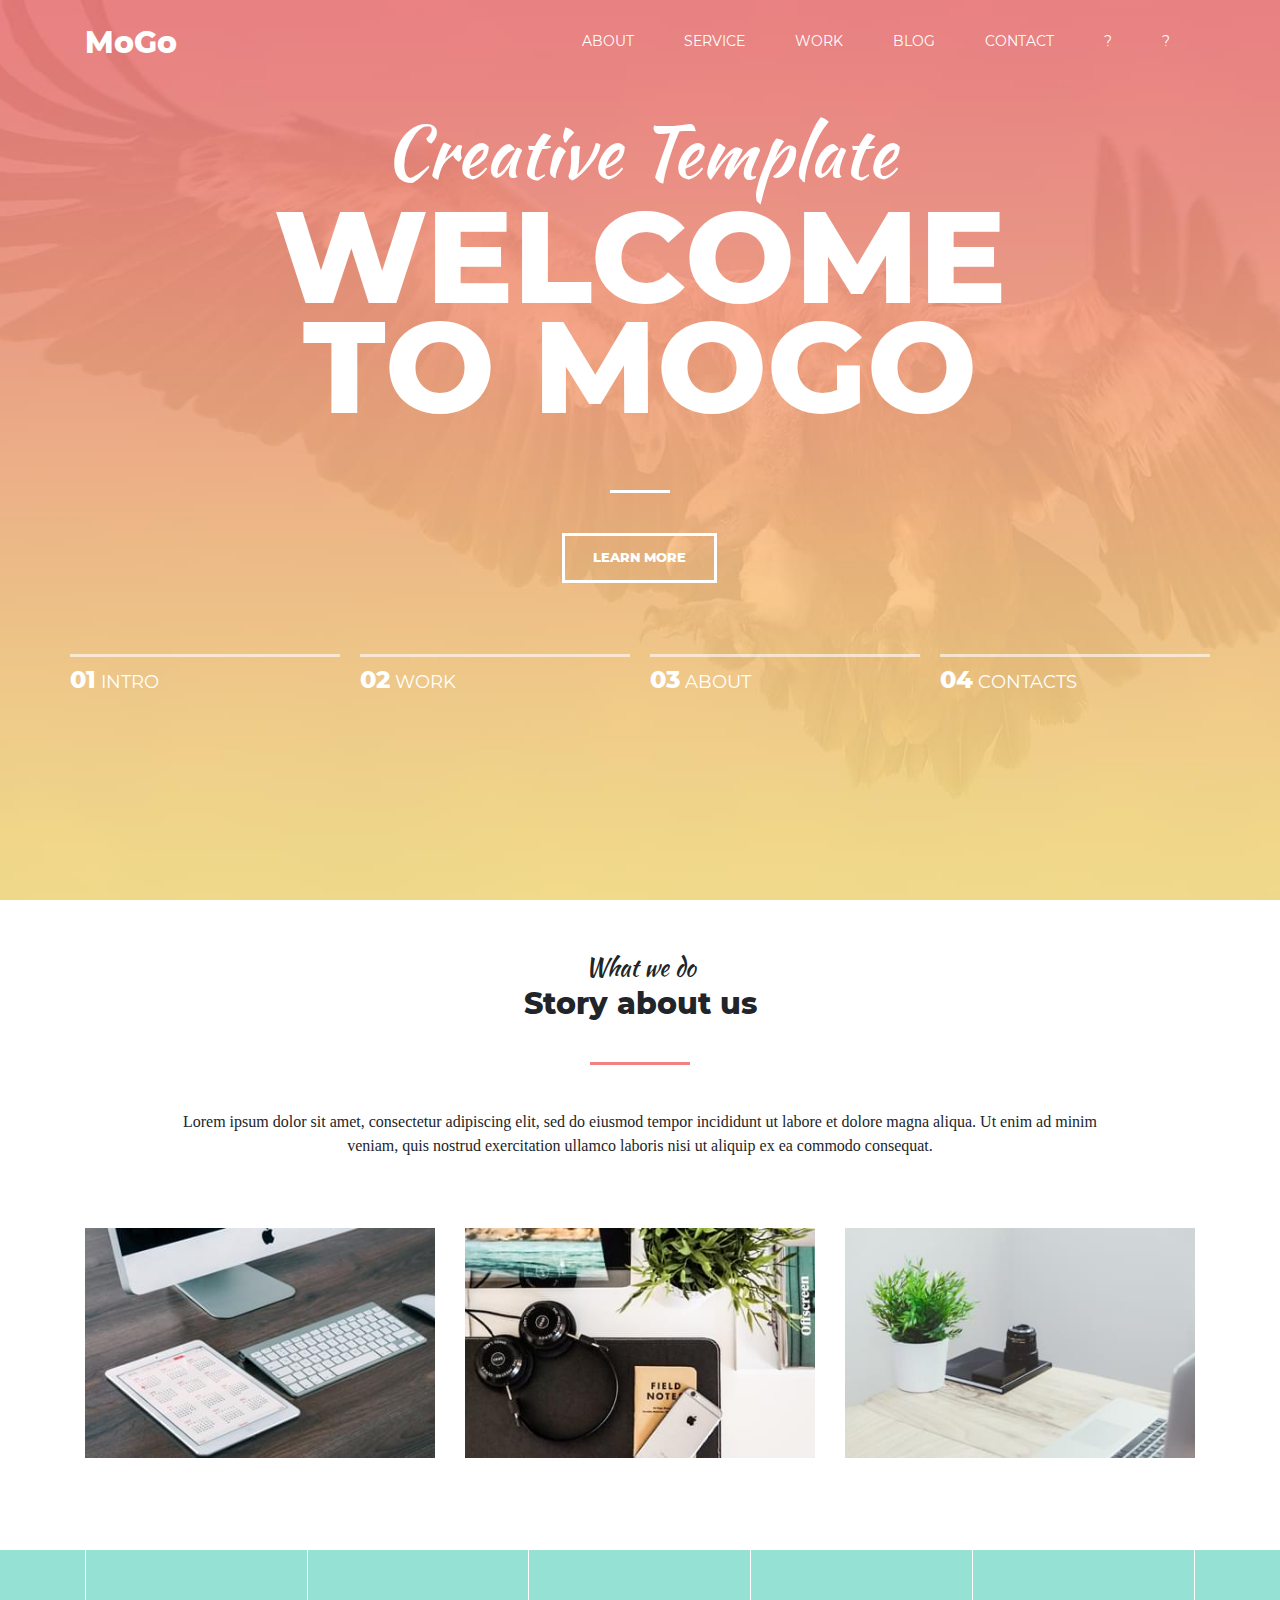
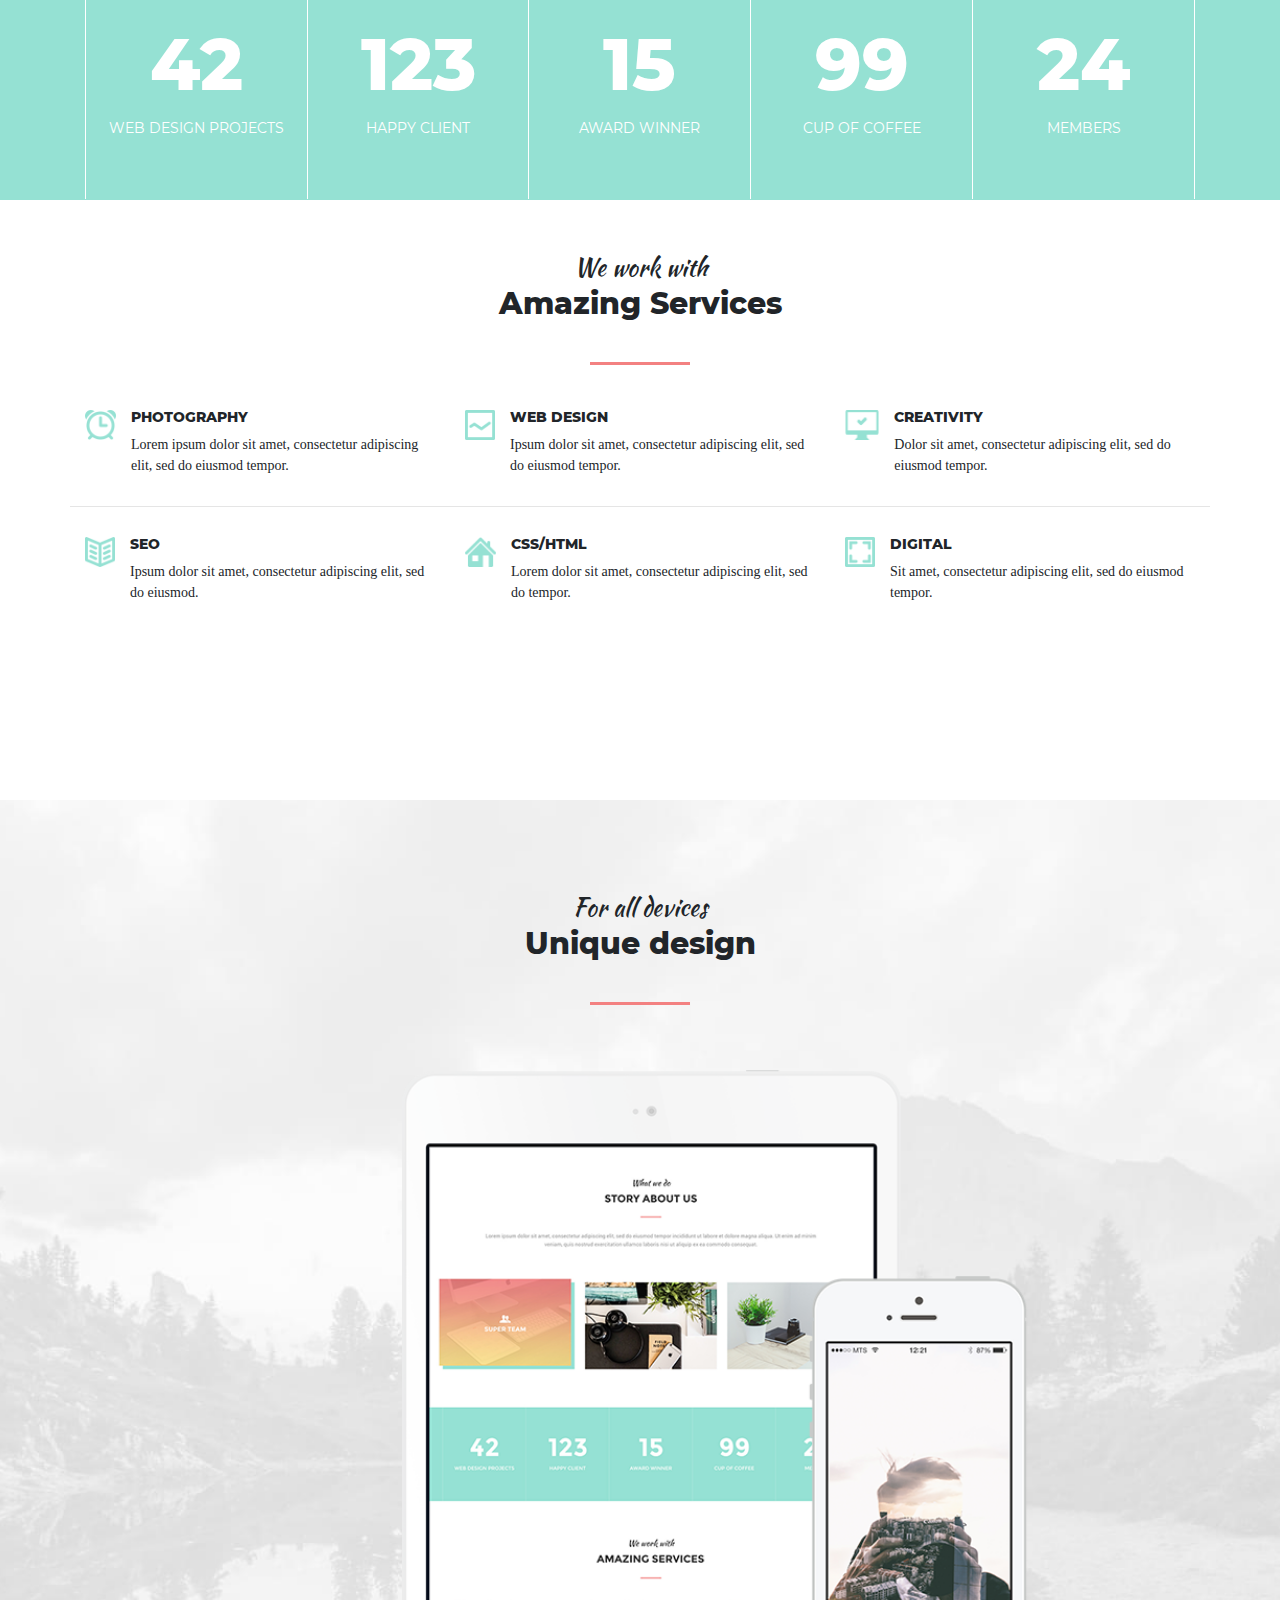
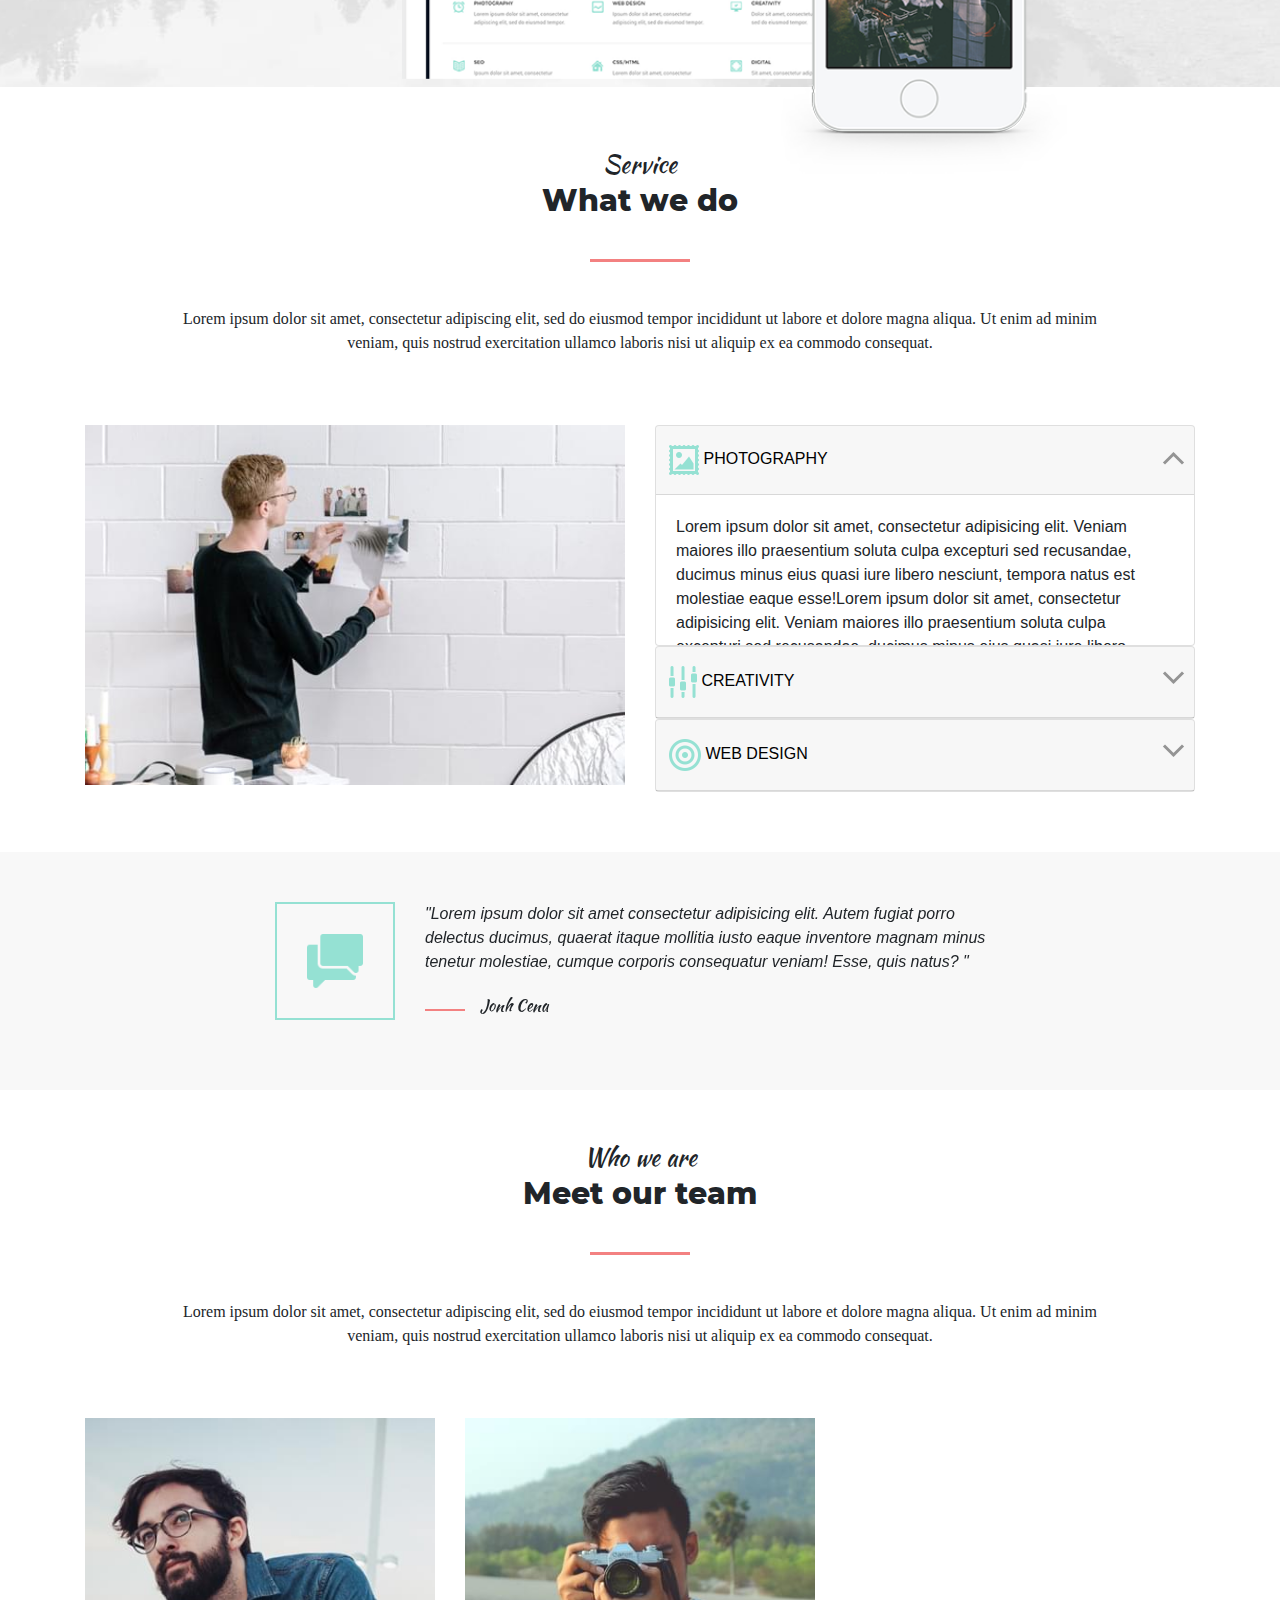
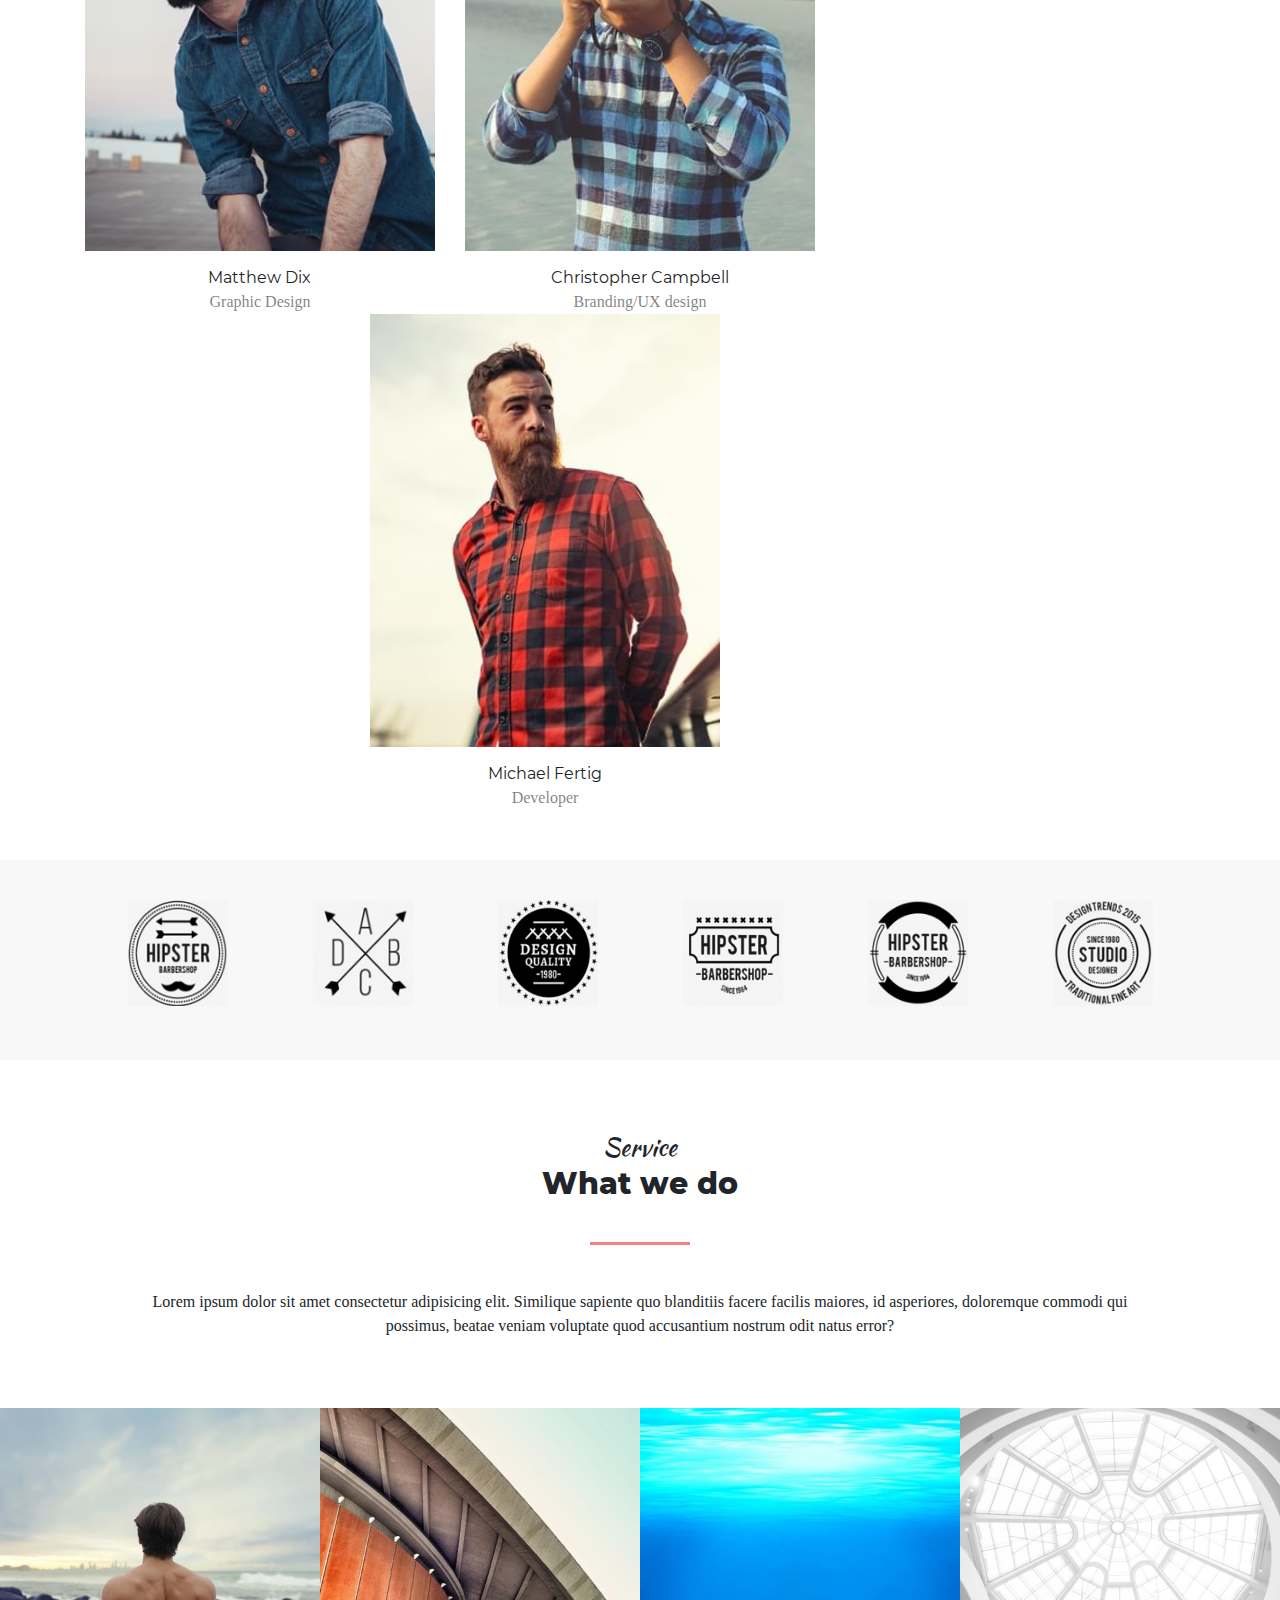
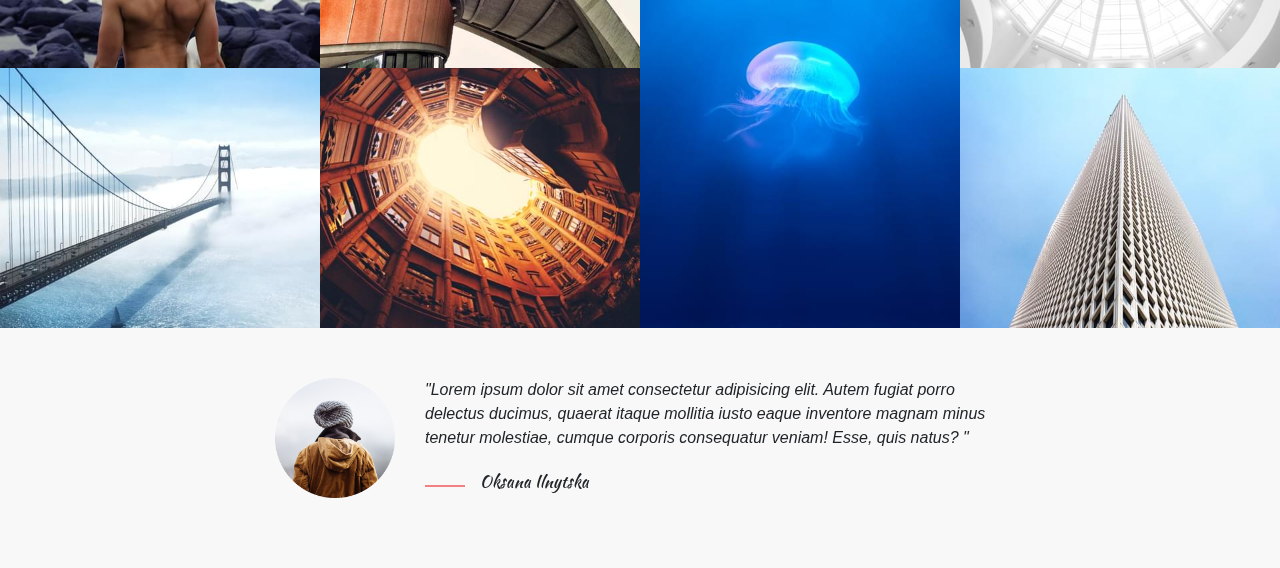
==== commit 278c9d2f: "add logos + work" ====
--- a/projects/MoGo/index.html
+++ b/projects/MoGo/index.html
@@ -1 +1 @@
-<!DOCTYPE html><html lang="en"><head><meta charset="UTF-8"><meta name="viewport" content="width=device-width,initial-scale=1"><link rel="stylesheet" href="css/style.min.css"><title>MoGo</title></head><body><header class="main"><div class="container"><div class="row"><div class="col-md-12"><nav><div class="main__menu"><div class="main__logo">MoGo</div><ul><li><a href="#">About</a></li><li><a href="#">Service</a></li><li><a href="#">Work</a></li><li><a href="#">Blog</a></li><li><a href="#">Contact</a></li><li><img src="" alt="">?</li><li><img src="" alt="">?</li></ul></div></nav></div></div><div class="col-md-12"><h2 class="main__sub-title">Creative Template</h2><h1 class="main__title">Welcome<br>to MoGo</h1></div><div class="row"><div class="line"></div></div><div class="row"><div class="col-md-4 offset-md-4"><button class="main__btn">Learn more</button></div></div><div class="row"><div class="main__wrapper"><div class="nav-line"><div class="nav-line__box"><a href="#"><span>01</span> Intro</a></div><div class="nav-line__box"><a href="#"><span>02</span> Work</a></div><div class="nav-line__box"><a href="#"><span>03</span> About</a></div><div class="nav-line__box"><a href="#"><span>04</span> Contacts</a></div></div></div></div></div></header><section class="about"><div class="container"><div class="sup-title">What we do</div><div class="title"><h2>Story about us</h2></div><div class="row"><div class="col-md-10 offset-md-1"><div class="description about__descr">Lorem ipsum dolor sit amet, consectetur adipiscing elit, sed do eiusmod tempor incididunt ut labore et dolore magna aliqua. Ut enim ad minim veniam, quis nostrud exercitation ullamco laboris nisi ut aliquip ex ea commodo consequat.</div></div></div><div class="row about__img"><div class="col-4 col-sm-4 col-md-4"><a class="about__img_gradient" href="#"><img src="img/about/about_1.jpg" alt=""></a></div><div class="col-4 col-sm-4 col-md-4"><a class="about__img_gradient" href="#"><img src="img/about/about_2.jpg" alt=""></a></div><div class="col-4 col-sm-4 col-md-4"><a class="about__img_gradient" href="#"><img src="img/about/about_3.jpg" alt=""></a></div></div></div></section><div class="facts"><div class="container"><div class="row"><div class="col-md-12"><div class="facts__boxes"><div class="facts__box"><div class="num">42</div><div class="descr">Web Design Projects</div></div><div class="facts__box"><div class="num">123</div><div class="descr">happy client</div></div><div class="facts__box"><div class="num">15</div><div class="descr">award winner</div></div><div class="facts__box"><div class="num">99</div><div class="descr">cup of coffee</div></div><div class="facts__box"><div class="num">24</div><div class="descr">members</div></div></div></div></div></div></div><section class="services"><div class="container"><div class="sup-title">We work with</div><div class="title"><h2>Amazing Services</h2></div><div class="row"><div class="services__boxes"><div class="col-md-4"><div class="services__box"><img src="icons/services/ALARM.png" alt=""><div class="box__text"><div class="box__title">Photography</div><div class="box__descr">Lorem ipsum dolor sit amet, consectetur adipiscing elit, sed do eiusmod tempor.</div></div></div></div><div class="col-md-4"><div class="services__box"><img src="icons/services/LINE GRAPH.png" alt=""><div class="box__text"><div class="box__title">Web Design</div><div class="box__descr">Ipsum dolor sit amet, consectetur adipiscing elit, sed do eiusmod tempor.</div></div></div></div><div class="col-md-4"><div class="services__box"><img src="icons/services/COMPUTER _ OK.png" alt=""><div class="box__text"><div class="box__title">Creativity</div><div class="box__descr">Dolor sit amet, consectetur adipiscing elit, sed do eiusmod tempor.</div></div></div></div><div class="services__line"></div><div class="col-md-4"><div class="services__box"><img src="icons/services/BOOK 2.png" alt=""><div class="box__text"><div class="box__title">seo</div><div class="box__descr">Ipsum dolor sit amet, consectetur adipiscing elit, sed do eiusmod.</div></div></div></div><div class="col-md-4"><div class="services__box"><img src="icons/services/HOME.png" alt=""><div class="box__text"><div class="box__title">Css/Html</div><div class="box__descr">Lorem dolor sit amet, consectetur adipiscing elit, sed do tempor.</div></div></div></div><div class="col-md-4"><div class="services__box"><img src="icons/services/DIGITAL.png" alt=""><div class="box__text"><div class="box__title">digital</div><div class="box__descr">Sit amet, consectetur adipiscing elit, sed do eiusmod tempor.</div></div></div></div></div></div></div></section><section class="design"><div class="container"><div class="sup-title">For all devices</div><div class="title"><h2>Unique design</h2></div><div class="row"><div class="col-sm-7 col-md-7 col-lg-7"><img src="img/desing/devices.png" alt="" class="devices"></div></div></div></section><section class="what"><div class="container"><div class="sup-title">Service</div><div class="title"><h2>What we do</h2></div><div class="row"><div class="col-md-10 offset-md-1"><div class="description">Lorem ipsum dolor sit amet, consectetur adipiscing elit, sed do eiusmod tempor incididunt ut labore et dolore magna aliqua. Ut enim ad minim veniam, quis nostrud exercitation ullamco laboris nisi ut aliquip ex ea commodo consequat.</div></div></div><div class="row"><div class="col-md-6"><img src="img/what.jpg" alt="" class="what__img"></div><div class="col-md-6"><div id="accordion"><div class="card"><div class="card-header" id="headingOne"><h5 class="mb-0"><button class="btn btn-link" data-toggle="collapse" data-target="#collapseOne" aria-expanded="true" aria-controls="collapseOne"><div class="btn__name"><img src="icons/what/PICTURE.png" alt=""> <span>Photography</span></div><div class="arrow arrow_active"></div></button></h5></div><div id="collapseOne" class="collapse show" aria-labelledby="headingOne" data-parent="#accordion"><div class="card-body">Lorem ipsum dolor sit amet, consectetur adipisicing elit. Veniam maiores illo praesentium soluta culpa excepturi sed recusandae, ducimus minus eius quasi iure libero nesciunt, tempora natus est molestiae eaque esse!Lorem ipsum dolor sit amet, consectetur adipisicing elit. Veniam maiores illo praesentium soluta culpa excepturi sed recusandae, ducimus minus eius quasi iure libero nesciunt, tempora natus est molestiae eaque esse!Lorem ipsum dolor sit amet, consectetur adipisicing elit. Veniam maiores illo praesentium soluta culpa excepturi sed recusandae, ducimus minus eius quasi iure libero nesciunt, tempora natus est molestiae eaque esse!</div></div></div><div class="card"><div class="card-header" id="headingTwo"><h5 class="mb-0"><button class="btn btn-link collapsed" data-toggle="collapse" data-target="#collapseTwo" aria-expanded="false" aria-controls="collapseTwo"><div class="btn__name"><img src="icons/what/EQUALIZER.png" alt=""> <span>creativity</span></div><div class="arrow"></div></button></h5></div><div id="collapseTwo" class="collapse" aria-labelledby="headingTwo" data-parent="#accordion"><div class="card-body">Lorem ipsum dolor sit amet consectetur, adipisicing elit. Blanditiis odio ea dicta aperiam optio tenetur, ratione ipsum enim? Sit nisi sint nam aspernatur id consequuntur perspiciatis hic eius placeat quibusdam!Lorem ipsum dolor sit amet consectetur, adipisicing elit. Blanditiis odio ea dicta aperiam optio tenetur, ratione ipsum enim? Sit nisi sint nam aspernatur id consequuntur perspiciatis hic eius placeat quibusdam!</div></div></div><div class="card"><div class="card-header" id="headingThree"><h5 class="mb-0"><button class="btn btn-link collapsed" data-toggle="collapse" data-target="#collapseThree" aria-expanded="false" aria-controls="collapseThree"><div class="btn__name"><img src="icons/what/BULLSEYE.png" alt=""> <span>web design</span></div><div class="arrow"></div></button></h5></div><div id="collapseThree" class="collapse" aria-labelledby="headingThree" data-parent="#accordion"><div class="card-body">Lorem, ipsum dolor sit amet consectetur adipisicing elit. Quasi vitae voluptates necessitatibus culpa. Veritatis maxime neque aliquam tempore exercitationem suscipit nostrum, est perspiciatis nesciunt, itaque voluptatem mollitia, amet ipsa sequi.</div></div></div></div></div></div></div></section><div class="comments"><div class="container"><div id="carouselExampleFade" class="carousel slide carousel-fade" data-ride="carousel"><div class="carousel-inner"><div class="row"><div class="col-md-10 col-lg-8 offset-lg-2 offset-md-1"><div class="carousel-item active"><img src="icons/SPEECH.png" alt="speech"><div class="comments__text"><i>"Lorem ipsum dolor sit amet consectetur adipisicing elit. Autem fugiat porro delectus ducimus, quaerat itaque mollitia iusto eaque inventore magnam minus tenetur molestiae, cumque corporis consequatur veniam! Esse, quis natus? "</i></div><div class="comments__author">Jonh Cena</div></div><div class="carousel-item"><img src="icons/SPEECH.png" alt="speech"><div class="comments__text"><i>"Lorem ipsum dolor sit amet consectetur adipisicing elit. Autem fugiat porro delectus ducimus, quaerat itaque mollitia iusto eaque inventore magnam minus tenetur molestiae, cumque corporis consequatur veniam! Esse, quis natus? "</i></div><div class="comments__author">Eddie Murphu</div></div><div class="carousel-item"><img src="icons/SPEECH.png" alt="speech"><div class="comments__text"><i>"Lorem ipsum dolor sit amet consectetur adipisicing elit. Autem fugiat porro delectus ducimus, quaerat itaque mollitia iusto eaque inventore magnam minus tenetur molestiae, cumque corporis consequatur veniam! Esse, quis natus? "</i></div><div class="comments__author">Sashko Shahlenskyi</div></div></div></div></div></div></div></div><section class="team"><div class="container"><div class="sup-title">Who we are</div><div class="title"><h2>Meet our team</h2></div><div class="row"><div class="col-md-10 offset-md-1"><div class="description">Lorem ipsum dolor sit amet, consectetur adipiscing elit, sed do eiusmod tempor incididunt ut labore et dolore magna aliqua. Ut enim ad minim veniam, quis nostrud exercitation ullamco laboris nisi ut aliquip ex ea commodo consequat.</div></div></div><div class="row"><div class="col-4 col-sm-4 col-md-4"><div><a href="#"><img src="img/team/md.jpg" alt=""></a></div><div class="team__name">Matthew Dix</div><div class="team__position">Graphic Design</div></div><div class="col-4 col-sm-4 col-md-4"><a href="#"><img src="img/team/cc.jpg" alt=""></a><div class="team__name">Christopher Campbell</div><div class="team__position">Branding/UX design</div></div><div class="col-4 col-sm-4 col-md-4"><a href="#"><img src="img/team/mf.jpg" alt=""></a><div class="team__name">Michael Fertig</div><div class="team__position">Developer</div></div></div></div></section><script src="https://code.jquery.com/jquery-3.4.1.slim.min.js" integrity="sha384-J6qa4849blE2+poT4WnyKhv5vZF5SrPo0iEjwBvKU7imGFAV0wwj1yYfoRSJoZ+n" crossorigin="anonymous"></script><!-- <script src="js/jquery-3.5.0-min.js"></script> --><script src="js/bootstrap-min.js"></script><script src="js/script-min.js"></script></body></html>+<!DOCTYPE html><html lang="en"><head><meta charset="UTF-8"><meta name="viewport" content="width=device-width,initial-scale=1"><link rel="stylesheet" href="css/style.min.css"><title>MoGo</title></head><body><header class="main"><div class="container"><div class="row"><div class="col-md-12"><nav><div class="main__menu"><div class="main__logo">MoGo</div><ul><li><a href="#">About</a></li><li><a href="#">Service</a></li><li><a href="#">Work</a></li><li><a href="#">Blog</a></li><li><a href="#">Contact</a></li><li><img src="" alt="">?</li><li><img src="" alt="">?</li></ul></div></nav></div></div><div class="col-md-12"><h2 class="main__sub-title">Creative Template</h2><h1 class="main__title">Welcome<br>to MoGo</h1></div><div class="row"><div class="line"></div></div><div class="row"><div class="col-md-4 offset-md-4"><button class="main__btn">Learn more</button></div></div><div class="row"><div class="main__wrapper"><div class="nav-line"><div class="nav-line__box"><a href="#"><span>01</span> Intro</a></div><div class="nav-line__box"><a href="#"><span>02</span> Work</a></div><div class="nav-line__box"><a href="#"><span>03</span> About</a></div><div class="nav-line__box"><a href="#"><span>04</span> Contacts</a></div></div></div></div></div></header><section class="about"><div class="container"><div class="sup-title">What we do</div><div class="title"><h2>Story about us</h2></div><div class="row"><div class="col-md-10 offset-md-1"><div class="description about__descr">Lorem ipsum dolor sit amet, consectetur adipiscing elit, sed do eiusmod tempor incididunt ut labore et dolore magna aliqua. Ut enim ad minim veniam, quis nostrud exercitation ullamco laboris nisi ut aliquip ex ea commodo consequat.</div></div></div><div class="row about__img"><div class="col-4 col-sm-4 col-md-4"><a class="gradient" href="#"><img src="img/about/about_1.jpg" alt=""></a></div><div class="col-4 col-sm-4 col-md-4"><a class="gradient" href="#"><img src="img/about/about_2.jpg" alt=""></a></div><div class="col-4 col-sm-4 col-md-4"><a class="gradient" href="#"><img src="img/about/about_3.jpg" alt=""></a></div></div></div></section><div class="facts"><div class="container"><div class="row"><div class="col-md-12"><div class="facts__boxes"><div class="facts__box"><div class="num">42</div><div class="descr">Web Design Projects</div></div><div class="facts__box"><div class="num">123</div><div class="descr">happy client</div></div><div class="facts__box"><div class="num">15</div><div class="descr">award winner</div></div><div class="facts__box"><div class="num">99</div><div class="descr">cup of coffee</div></div><div class="facts__box"><div class="num">24</div><div class="descr">members</div></div></div></div></div></div></div><section class="services"><div class="container"><div class="sup-title">We work with</div><div class="title"><h2>Amazing Services</h2></div><div class="row"><div class="services__boxes"><div class="col-md-4"><div class="services__box"><img src="icons/services/ALARM.png" alt=""><div class="box__text"><div class="box__title">Photography</div><div class="box__descr">Lorem ipsum dolor sit amet, consectetur adipiscing elit, sed do eiusmod tempor.</div></div></div></div><div class="col-md-4"><div class="services__box"><img src="icons/services/LINE GRAPH.png" alt=""><div class="box__text"><div class="box__title">Web Design</div><div class="box__descr">Ipsum dolor sit amet, consectetur adipiscing elit, sed do eiusmod tempor.</div></div></div></div><div class="col-md-4"><div class="services__box"><img src="icons/services/COMPUTER _ OK.png" alt=""><div class="box__text"><div class="box__title">Creativity</div><div class="box__descr">Dolor sit amet, consectetur adipiscing elit, sed do eiusmod tempor.</div></div></div></div><div class="services__line"></div><div class="col-md-4"><div class="services__box"><img src="icons/services/BOOK 2.png" alt=""><div class="box__text"><div class="box__title">seo</div><div class="box__descr">Ipsum dolor sit amet, consectetur adipiscing elit, sed do eiusmod.</div></div></div></div><div class="col-md-4"><div class="services__box"><img src="icons/services/HOME.png" alt=""><div class="box__text"><div class="box__title">Css/Html</div><div class="box__descr">Lorem dolor sit amet, consectetur adipiscing elit, sed do tempor.</div></div></div></div><div class="col-md-4"><div class="services__box"><img src="icons/services/DIGITAL.png" alt=""><div class="box__text"><div class="box__title">digital</div><div class="box__descr">Sit amet, consectetur adipiscing elit, sed do eiusmod tempor.</div></div></div></div></div></div></div></section><section class="design"><div class="container"><div class="sup-title">For all devices</div><div class="title"><h2>Unique design</h2></div><div class="row"><div class="col-sm-7 col-md-7 col-lg-7"><img src="img/desing/devices.png" alt="" class="devices"></div></div></div></section><section class="what"><div class="container"><div class="sup-title">Service</div><div class="title"><h2>What we do</h2></div><div class="row"><div class="col-md-10 offset-md-1"><div class="description">Lorem ipsum dolor sit amet, consectetur adipiscing elit, sed do eiusmod tempor incididunt ut labore et dolore magna aliqua. Ut enim ad minim veniam, quis nostrud exercitation ullamco laboris nisi ut aliquip ex ea commodo consequat.</div></div></div><div class="row"><div class="col-md-6"><img src="img/what.jpg" alt="" class="what__img"></div><div class="col-md-6"><div id="accordion"><div class="card"><div class="card-header" id="headingOne"><h5 class="mb-0"><button class="btn btn-link" data-toggle="collapse" data-target="#collapseOne" aria-expanded="true" aria-controls="collapseOne"><div class="btn__name"><img src="icons/what/PICTURE.png" alt=""> <span>Photography</span></div><div class="arrow arrow_active"></div></button></h5></div><div id="collapseOne" class="collapse show" aria-labelledby="headingOne" data-parent="#accordion"><div class="card-body">Lorem ipsum dolor sit amet, consectetur adipisicing elit. Veniam maiores illo praesentium soluta culpa excepturi sed recusandae, ducimus minus eius quasi iure libero nesciunt, tempora natus est molestiae eaque esse!Lorem ipsum dolor sit amet, consectetur adipisicing elit. Veniam maiores illo praesentium soluta culpa excepturi sed recusandae, ducimus minus eius quasi iure libero nesciunt, tempora natus est molestiae eaque esse!Lorem ipsum dolor sit amet, consectetur adipisicing elit. Veniam maiores illo praesentium soluta culpa excepturi sed recusandae, ducimus minus eius quasi iure libero nesciunt, tempora natus est molestiae eaque esse!</div></div></div><div class="card"><div class="card-header" id="headingTwo"><h5 class="mb-0"><button class="btn btn-link collapsed" data-toggle="collapse" data-target="#collapseTwo" aria-expanded="false" aria-controls="collapseTwo"><div class="btn__name"><img src="icons/what/EQUALIZER.png" alt=""> <span>creativity</span></div><div class="arrow"></div></button></h5></div><div id="collapseTwo" class="collapse" aria-labelledby="headingTwo" data-parent="#accordion"><div class="card-body">Lorem ipsum dolor sit amet consectetur, adipisicing elit. Blanditiis odio ea dicta aperiam optio tenetur, ratione ipsum enim? Sit nisi sint nam aspernatur id consequuntur perspiciatis hic eius placeat quibusdam!Lorem ipsum dolor sit amet consectetur, adipisicing elit. Blanditiis odio ea dicta aperiam optio tenetur, ratione ipsum enim? Sit nisi sint nam aspernatur id consequuntur perspiciatis hic eius placeat quibusdam!</div></div></div><div class="card"><div class="card-header" id="headingThree"><h5 class="mb-0"><button class="btn btn-link collapsed" data-toggle="collapse" data-target="#collapseThree" aria-expanded="false" aria-controls="collapseThree"><div class="btn__name"><img src="icons/what/BULLSEYE.png" alt=""> <span>web design</span></div><div class="arrow"></div></button></h5></div><div id="collapseThree" class="collapse" aria-labelledby="headingThree" data-parent="#accordion"><div class="card-body">Lorem, ipsum dolor sit amet consectetur adipisicing elit. Quasi vitae voluptates necessitatibus culpa. Veritatis maxime neque aliquam tempore exercitationem suscipit nostrum, est perspiciatis nesciunt, itaque voluptatem mollitia, amet ipsa sequi.</div></div></div></div></div></div></div></section><div class="comments"><div class="container"><div id="carouselExampleFade" class="carousel slide carousel-fade" data-ride="carousel"><div class="carousel-inner"><div class="row"><div class="col-md-10 col-lg-8 offset-lg-2 offset-md-1"><div class="carousel-item active"><img src="icons/SPEECH.png" alt="speech"><div class="comments__text"><i>"Lorem ipsum dolor sit amet consectetur adipisicing elit. Autem fugiat porro delectus ducimus, quaerat itaque mollitia iusto eaque inventore magnam minus tenetur molestiae, cumque corporis consequatur veniam! Esse, quis natus? "</i></div><div class="comments__author">Jonh Cena</div></div><div class="carousel-item"><img src="icons/SPEECH.png" alt="speech"><div class="comments__text"><i>"Lorem ipsum dolor sit amet consectetur adipisicing elit. Autem fugiat porro delectus ducimus, quaerat itaque mollitia iusto eaque inventore magnam minus tenetur molestiae, cumque corporis consequatur veniam! Esse, quis natus? "</i></div><div class="comments__author">Eddie Murphu</div></div><div class="carousel-item"><img src="icons/SPEECH.png" alt="speech"><div class="comments__text"><i>"Lorem ipsum dolor sit amet consectetur adipisicing elit. Autem fugiat porro delectus ducimus, quaerat itaque mollitia iusto eaque inventore magnam minus tenetur molestiae, cumque corporis consequatur veniam! Esse, quis natus? "</i></div><div class="comments__author">Sashko Shahlenskyi</div></div></div></div></div></div></div></div><section class="team"><div class="container"><div class="sup-title">Who we are</div><div class="title"><h2>Meet our team</h2></div><div class="row"><div class="col-md-10 offset-md-1"><div class="description">Lorem ipsum dolor sit amet, consectetur adipiscing elit, sed do eiusmod tempor incididunt ut labore et dolore magna aliqua. Ut enim ad minim veniam, quis nostrud exercitation ullamco laboris nisi ut aliquip ex ea commodo consequat.</div></div></div><div class="row"><div class="col-6 col-sm-6 col-md-4"><a class="gradient" href="#"><img src="img/team/md.jpg" alt=""></a><div class="team__name">Matthew Dix</div><div class="team__position">Graphic Design</div></div><div class="col-6 col-sm-6 col-md-4"><a class="gradient" href="#"><img src="img/team/cc.jpg" alt=""></a><div class="team__name">Christopher Campbell</div><div class="team__position">Branding/UX design</div></div><div class="col-6 offset-3 col-sm-6 offset-sm-3 col-md-4"><a class="gradient" href="#"><img src="img/team/mf.jpg" alt=""></a><div class="team__name">Michael Fertig</div><div class="team__position">Developer</div></div></div></div></section><div class="logos"><div class="container"><div class="logos__wrapper"><img src="icons/logos/1.jpg" alt=""> <img src="icons/logos/2.jpg" alt=""> <img src="icons/logos/3.jpg" alt=""> <img src="icons/logos/4.jpg" alt=""> <img src="icons/logos/5.jpg" alt=""> <img src="icons/logos/6.jpg" alt=""></div></div></div><section class="work"><div class="continer"><div class="sup-title">Service</div><div class="title"><h2>What we do</h2></div><div class="row"><div class="col-md-10 offset-md-1"><div class="description">Lorem ipsum dolor sit amet consectetur adipisicing elit. Similique sapiente quo blanditiis facere facilis maiores, id asperiores, doloremque commodi qui possimus, beatae veniam voluptate quod accusantium nostrum odit natus error?</div></div></div></div><div class="row"><div class="col-md-3"><a class="gradient shadow0" href="#"><img src="img/work/1.jpg" alt=""></a><a class="gradient shadow0" href="#"><img src="img/work/5.jpg" alt=""></a></div><div class="col-md-3"><a class="gradient shadow0" href="#"><img src="img/work/2.jpg" alt=""></a><a class="gradient shadow0" href="#"><img src="img/work/6.jpg" alt=""></a></div><div class="col-md-3"><a class="gradient shadow0" href="#"><img src="img/work/3.jpg" alt=""></a></div><div class="col-md-3"><a class="gradient shadow0" href="#"><img src="img/work/4.jpg" alt=""></a><a class="gradient shadow0" href="#"><img src="img/work/7.jpg" alt=""></a></div></div></section><div class="comments"><div class="container"><div id="carouselExampleFade" class="carousel slide carousel-fade" data-ride="carousel"><div class="carousel-inner"><div class="row"><div class="col-md-10 col-lg-8 offset-lg-2 offset-md-1"><div class="carousel-item active"><img class="botder0" src="icons/comments2.png" alt="speech"><div class="comments__text"><i>"Lorem ipsum dolor sit amet consectetur adipisicing elit. Autem fugiat porro delectus ducimus, quaerat itaque mollitia iusto eaque inventore magnam minus tenetur molestiae, cumque corporis consequatur veniam! Esse, quis natus? "</i></div><div class="comments__author">Oksana Ilnytska</div></div><div class="carousel-item"><img class="botder0" src="icons/comments2.png" alt="speech"><div class="comments__text"><i>"Lorem ipsum dolor sit amet consectetur adipisicing elit. Autem fugiat porro delectus ducimus, quaerat itaque mollitia iusto eaque inventore magnam minus tenetur molestiae, cumque corporis consequatur veniam! Esse, quis natus? "</i></div><div class="comments__author">Chistina Shevchenko</div></div><div class="carousel-item"><img class="botder0" src="icons/comments2.png" alt="speech"><div class="comments__text"><i>"Lorem ipsum dolor sit amet consectetur adipisicing elit. Autem fugiat porro delectus ducimus, quaerat itaque mollitia iusto eaque inventore magnam minus tenetur molestiae, cumque corporis consequatur veniam! Esse, quis natus? "</i></div><div class="comments__author">Andrii Khivrenko</div></div></div></div></div></div></div></div><script src="https://code.jquery.com/jquery-3.4.1.slim.min.js" integrity="sha384-J6qa4849blE2+poT4WnyKhv5vZF5SrPo0iEjwBvKU7imGFAV0wwj1yYfoRSJoZ+n" crossorigin="anonymous"></script><!-- <script src="js/jquery-3.5.0-min.js"></script> --><script src="js/bootstrap-min.js"></script><script src="js/script-min.js"></script></body></html>--- a/projects/MoGo/css/style.min.css
+++ b/projects/MoGo/css/style.min.css
@@ -3,4 +3,4 @@
  * Copyright 2011-2018 The Bootstrap Authors
  * Copyright 2011-2018 Twitter, Inc.
  * Licensed under MIT (https://github.com/twbs/bootstrap/blob/master/LICENSE)
- */:root{--blue:#007bff;--indigo:#6610f2;--purple:#6f42c1;--pink:#e83e8c;--red:#dc3545;--orange:#fd7e14;--yellow:#ffc107;--green:#28a745;--teal:#20c997;--cyan:#17a2b8;--white:#fff;--gray:#6c757d;--gray-dark:#343a40;--primary:#007bff;--secondary:#6c757d;--success:#28a745;--info:#17a2b8;--warning:#ffc107;--danger:#dc3545;--light:#f8f9fa;--dark:#343a40;--breakpoint-xs:0;--breakpoint-sm:576px;--breakpoint-md:768px;--breakpoint-lg:992px;--breakpoint-xl:1200px;--font-family-sans-serif:-apple-system,BlinkMacSystemFont,"Segoe UI",Roboto,"Helvetica Neue",Arial,sans-serif,"Apple Color Emoji","Segoe UI Emoji","Segoe UI Symbol";--font-family-monospace:SFMono-Regular,Menlo,Monaco,Consolas,"Liberation Mono","Courier New",monospace}*,::after,::before{box-sizing:border-box}html{font-family:sans-serif;line-height:1.15;-webkit-text-size-adjust:100%;-ms-text-size-adjust:100%;-ms-overflow-style:scrollbar;-webkit-tap-highlight-color:rgba(0,0,0,0)}@-ms-viewport{width:device-width}article,aside,dialog,figcaption,figure,footer,header,hgroup,main,nav,section{display:block}body{margin:0;font-family:-apple-system,BlinkMacSystemFont,"Segoe UI",Roboto,"Helvetica Neue",Arial,sans-serif,"Apple Color Emoji","Segoe UI Emoji","Segoe UI Symbol";font-size:1rem;font-weight:400;line-height:1.5;color:#212529;text-align:left;background-color:#fff}[tabindex="-1"]:focus{outline:0!important}hr{box-sizing:content-box;height:0;overflow:visible}h1,h2,h3,h4,h5,h6{margin-top:0;margin-bottom:.5rem}p{margin-top:0;margin-bottom:1rem}abbr[data-original-title],abbr[title]{text-decoration:underline;-webkit-text-decoration:underline dotted;text-decoration:underline dotted;cursor:help;border-bottom:0}address{margin-bottom:1rem;font-style:normal;line-height:inherit}dl,ol,ul{margin-top:0;margin-bottom:1rem}ol ol,ol ul,ul ol,ul ul{margin-bottom:0}dt{font-weight:700}dd{margin-bottom:.5rem;margin-left:0}blockquote{margin:0 0 1rem}dfn{font-style:italic}b,strong{font-weight:bolder}small{font-size:80%}sub,sup{position:relative;font-size:75%;line-height:0;vertical-align:baseline}sub{bottom:-.25em}sup{top:-.5em}a{color:#007bff;text-decoration:none;background-color:transparent;-webkit-text-decoration-skip:objects}a:hover{color:#0056b3;text-decoration:underline}a:not([href]):not([tabindex]){color:inherit;text-decoration:none}a:not([href]):not([tabindex]):focus,a:not([href]):not([tabindex]):hover{color:inherit;text-decoration:none}a:not([href]):not([tabindex]):focus{outline:0}code,kbd,pre,samp{font-family:monospace,monospace;font-size:1em}pre{margin-top:0;margin-bottom:1rem;overflow:auto;-ms-overflow-style:scrollbar}figure{margin:0 0 1rem}img{vertical-align:middle;border-style:none}svg:not(:root){overflow:hidden}table{border-collapse:collapse}caption{padding-top:.75rem;padding-bottom:.75rem;color:#6c757d;text-align:left;caption-side:bottom}th{text-align:inherit}label{display:inline-block;margin-bottom:.5rem}button{border-radius:0}button:focus{outline:1px dotted;outline:5px auto -webkit-focus-ring-color}button,input,optgroup,select,textarea{margin:0;font-family:inherit;font-size:inherit;line-height:inherit}button,input{overflow:visible}button,select{text-transform:none}[type=reset],[type=submit],button,html [type=button]{-webkit-appearance:button}[type=button]::-moz-focus-inner,[type=reset]::-moz-focus-inner,[type=submit]::-moz-focus-inner,button::-moz-focus-inner{padding:0;border-style:none}input[type=checkbox],input[type=radio]{box-sizing:border-box;padding:0}input[type=date],input[type=datetime-local],input[type=month],input[type=time]{-webkit-appearance:listbox}textarea{overflow:auto;resize:vertical}fieldset{min-width:0;padding:0;margin:0;border:0}legend{display:block;width:100%;max-width:100%;padding:0;margin-bottom:.5rem;font-size:1.5rem;line-height:inherit;color:inherit;white-space:normal}progress{vertical-align:baseline}[type=number]::-webkit-inner-spin-button,[type=number]::-webkit-outer-spin-button{height:auto}[type=search]{outline-offset:-2px;-webkit-appearance:none}[type=search]::-webkit-search-cancel-button,[type=search]::-webkit-search-decoration{-webkit-appearance:none}::-webkit-file-upload-button{font:inherit;-webkit-appearance:button}output{display:inline-block}summary{display:list-item;cursor:pointer}template{display:none}[hidden]{display:none!important}.h1,.h2,.h3,.h4,.h5,.h6,h1,h2,h3,h4,h5,h6{margin-bottom:.5rem;font-family:inherit;font-weight:500;line-height:1.2;color:inherit}.h1,h1{font-size:2.5rem}.h2,h2{font-size:2rem}.h3,h3{font-size:1.75rem}.h4,h4{font-size:1.5rem}.h5,h5{font-size:1.25rem}.h6,h6{font-size:1rem}.lead{font-size:1.25rem;font-weight:300}.display-1{font-size:6rem;font-weight:300;line-height:1.2}.display-2{font-size:5.5rem;font-weight:300;line-height:1.2}.display-3{font-size:4.5rem;font-weight:300;line-height:1.2}.display-4{font-size:3.5rem;font-weight:300;line-height:1.2}hr{margin-top:1rem;margin-bottom:1rem;border:0;border-top:1px solid rgba(0,0,0,.1)}.small,small{font-size:80%;font-weight:400}.mark,mark{padding:.2em;background-color:#fcf8e3}.list-unstyled{padding-left:0;list-style:none}.list-inline{padding-left:0;list-style:none}.list-inline-item{display:inline-block}.list-inline-item:not(:last-child){margin-right:.5rem}.initialism{font-size:90%;text-transform:uppercase}.blockquote{margin-bottom:1rem;font-size:1.25rem}.blockquote-footer{display:block;font-size:80%;color:#6c757d}.blockquote-footer::before{content:"\2014 \00A0"}.img-fluid{max-width:100%;height:auto}.img-thumbnail{padding:.25rem;background-color:#fff;border:1px solid #dee2e6;border-radius:.25rem;max-width:100%;height:auto}.figure{display:inline-block}.figure-img{margin-bottom:.5rem;line-height:1}.figure-caption{font-size:90%;color:#6c757d}code,kbd,pre,samp{font-family:SFMono-Regular,Menlo,Monaco,Consolas,"Liberation Mono","Courier New",monospace}code{font-size:87.5%;color:#e83e8c;word-break:break-word}a>code{color:inherit}kbd{padding:.2rem .4rem;font-size:87.5%;color:#fff;background-color:#212529;border-radius:.2rem}kbd kbd{padding:0;font-size:100%;font-weight:700}pre{display:block;font-size:87.5%;color:#212529}pre code{font-size:inherit;color:inherit;word-break:normal}.pre-scrollable{max-height:340px;overflow-y:scroll}.container{width:100%;padding-right:15px;padding-left:15px;margin-right:auto;margin-left:auto}@media (min-width:576px){.container{max-width:540px}}@media (min-width:768px){.container{max-width:720px}}@media (min-width:992px){.container{max-width:960px}}@media (min-width:1200px){.container{max-width:1140px}}.container-fluid{width:100%;padding-right:15px;padding-left:15px;margin-right:auto;margin-left:auto}.row{display:flex;flex-wrap:wrap;margin-right:-15px;margin-left:-15px}.no-gutters{margin-right:0;margin-left:0}.no-gutters>.col,.no-gutters>[class*=col-]{padding-right:0;padding-left:0}.col,.col-1,.col-10,.col-11,.col-12,.col-2,.col-3,.col-4,.col-5,.col-6,.col-7,.col-8,.col-9,.col-auto,.col-lg,.col-lg-1,.col-lg-10,.col-lg-11,.col-lg-12,.col-lg-2,.col-lg-3,.col-lg-4,.col-lg-5,.col-lg-6,.col-lg-7,.col-lg-8,.col-lg-9,.col-lg-auto,.col-md,.col-md-1,.col-md-10,.col-md-11,.col-md-12,.col-md-2,.col-md-3,.col-md-4,.col-md-5,.col-md-6,.col-md-7,.col-md-8,.col-md-9,.col-md-auto,.col-sm,.col-sm-1,.col-sm-10,.col-sm-11,.col-sm-12,.col-sm-2,.col-sm-3,.col-sm-4,.col-sm-5,.col-sm-6,.col-sm-7,.col-sm-8,.col-sm-9,.col-sm-auto,.col-xl,.col-xl-1,.col-xl-10,.col-xl-11,.col-xl-12,.col-xl-2,.col-xl-3,.col-xl-4,.col-xl-5,.col-xl-6,.col-xl-7,.col-xl-8,.col-xl-9,.col-xl-auto{position:relative;width:100%;min-height:1px;padding-right:15px;padding-left:15px}.col{flex-basis:0;flex-grow:1;max-width:100%}.col-auto{flex:0 0 auto;width:auto;max-width:none}.col-1{flex:0 0 8.33333%;max-width:8.33333%}.col-2{flex:0 0 16.66667%;max-width:16.66667%}.col-3{flex:0 0 25%;max-width:25%}.col-4{flex:0 0 33.33333%;max-width:33.33333%}.col-5{flex:0 0 41.66667%;max-width:41.66667%}.col-6{flex:0 0 50%;max-width:50%}.col-7{flex:0 0 58.33333%;max-width:58.33333%}.col-8{flex:0 0 66.66667%;max-width:66.66667%}.col-9{flex:0 0 75%;max-width:75%}.col-10{flex:0 0 83.33333%;max-width:83.33333%}.col-11{flex:0 0 91.66667%;max-width:91.66667%}.col-12{flex:0 0 100%;max-width:100%}.order-first{order:-1}.order-last{order:13}.order-0{order:0}.order-1{order:1}.order-2{order:2}.order-3{order:3}.order-4{order:4}.order-5{order:5}.order-6{order:6}.order-7{order:7}.order-8{order:8}.order-9{order:9}.order-10{order:10}.order-11{order:11}.order-12{order:12}.offset-1{margin-left:8.33333%}.offset-2{margin-left:16.66667%}.offset-3{margin-left:25%}.offset-4{margin-left:33.33333%}.offset-5{margin-left:41.66667%}.offset-6{margin-left:50%}.offset-7{margin-left:58.33333%}.offset-8{margin-left:66.66667%}.offset-9{margin-left:75%}.offset-10{margin-left:83.33333%}.offset-11{margin-left:91.66667%}@media (min-width:576px){.col-sm{flex-basis:0;flex-grow:1;max-width:100%}.col-sm-auto{flex:0 0 auto;width:auto;max-width:none}.col-sm-1{flex:0 0 8.33333%;max-width:8.33333%}.col-sm-2{flex:0 0 16.66667%;max-width:16.66667%}.col-sm-3{flex:0 0 25%;max-width:25%}.col-sm-4{flex:0 0 33.33333%;max-width:33.33333%}.col-sm-5{flex:0 0 41.66667%;max-width:41.66667%}.col-sm-6{flex:0 0 50%;max-width:50%}.col-sm-7{flex:0 0 58.33333%;max-width:58.33333%}.col-sm-8{flex:0 0 66.66667%;max-width:66.66667%}.col-sm-9{flex:0 0 75%;max-width:75%}.col-sm-10{flex:0 0 83.33333%;max-width:83.33333%}.col-sm-11{flex:0 0 91.66667%;max-width:91.66667%}.col-sm-12{flex:0 0 100%;max-width:100%}.order-sm-first{order:-1}.order-sm-last{order:13}.order-sm-0{order:0}.order-sm-1{order:1}.order-sm-2{order:2}.order-sm-3{order:3}.order-sm-4{order:4}.order-sm-5{order:5}.order-sm-6{order:6}.order-sm-7{order:7}.order-sm-8{order:8}.order-sm-9{order:9}.order-sm-10{order:10}.order-sm-11{order:11}.order-sm-12{order:12}.offset-sm-0{margin-left:0}.offset-sm-1{margin-left:8.33333%}.offset-sm-2{margin-left:16.66667%}.offset-sm-3{margin-left:25%}.offset-sm-4{margin-left:33.33333%}.offset-sm-5{margin-left:41.66667%}.offset-sm-6{margin-left:50%}.offset-sm-7{margin-left:58.33333%}.offset-sm-8{margin-left:66.66667%}.offset-sm-9{margin-left:75%}.offset-sm-10{margin-left:83.33333%}.offset-sm-11{margin-left:91.66667%}}@media (min-width:768px){.col-md{flex-basis:0;flex-grow:1;max-width:100%}.col-md-auto{flex:0 0 auto;width:auto;max-width:none}.col-md-1{flex:0 0 8.33333%;max-width:8.33333%}.col-md-2{flex:0 0 16.66667%;max-width:16.66667%}.col-md-3{flex:0 0 25%;max-width:25%}.col-md-4{flex:0 0 33.33333%;max-width:33.33333%}.col-md-5{flex:0 0 41.66667%;max-width:41.66667%}.col-md-6{flex:0 0 50%;max-width:50%}.col-md-7{flex:0 0 58.33333%;max-width:58.33333%}.col-md-8{flex:0 0 66.66667%;max-width:66.66667%}.col-md-9{flex:0 0 75%;max-width:75%}.col-md-10{flex:0 0 83.33333%;max-width:83.33333%}.col-md-11{flex:0 0 91.66667%;max-width:91.66667%}.col-md-12{flex:0 0 100%;max-width:100%}.order-md-first{order:-1}.order-md-last{order:13}.order-md-0{order:0}.order-md-1{order:1}.order-md-2{order:2}.order-md-3{order:3}.order-md-4{order:4}.order-md-5{order:5}.order-md-6{order:6}.order-md-7{order:7}.order-md-8{order:8}.order-md-9{order:9}.order-md-10{order:10}.order-md-11{order:11}.order-md-12{order:12}.offset-md-0{margin-left:0}.offset-md-1{margin-left:8.33333%}.offset-md-2{margin-left:16.66667%}.offset-md-3{margin-left:25%}.offset-md-4{margin-left:33.33333%}.offset-md-5{margin-left:41.66667%}.offset-md-6{margin-left:50%}.offset-md-7{margin-left:58.33333%}.offset-md-8{margin-left:66.66667%}.offset-md-9{margin-left:75%}.offset-md-10{margin-left:83.33333%}.offset-md-11{margin-left:91.66667%}}@media (min-width:992px){.col-lg{flex-basis:0;flex-grow:1;max-width:100%}.col-lg-auto{flex:0 0 auto;width:auto;max-width:none}.col-lg-1{flex:0 0 8.33333%;max-width:8.33333%}.col-lg-2{flex:0 0 16.66667%;max-width:16.66667%}.col-lg-3{flex:0 0 25%;max-width:25%}.col-lg-4{flex:0 0 33.33333%;max-width:33.33333%}.col-lg-5{flex:0 0 41.66667%;max-width:41.66667%}.col-lg-6{flex:0 0 50%;max-width:50%}.col-lg-7{flex:0 0 58.33333%;max-width:58.33333%}.col-lg-8{flex:0 0 66.66667%;max-width:66.66667%}.col-lg-9{flex:0 0 75%;max-width:75%}.col-lg-10{flex:0 0 83.33333%;max-width:83.33333%}.col-lg-11{flex:0 0 91.66667%;max-width:91.66667%}.col-lg-12{flex:0 0 100%;max-width:100%}.order-lg-first{order:-1}.order-lg-last{order:13}.order-lg-0{order:0}.order-lg-1{order:1}.order-lg-2{order:2}.order-lg-3{order:3}.order-lg-4{order:4}.order-lg-5{order:5}.order-lg-6{order:6}.order-lg-7{order:7}.order-lg-8{order:8}.order-lg-9{order:9}.order-lg-10{order:10}.order-lg-11{order:11}.order-lg-12{order:12}.offset-lg-0{margin-left:0}.offset-lg-1{margin-left:8.33333%}.offset-lg-2{margin-left:16.66667%}.offset-lg-3{margin-left:25%}.offset-lg-4{margin-left:33.33333%}.offset-lg-5{margin-left:41.66667%}.offset-lg-6{margin-left:50%}.offset-lg-7{margin-left:58.33333%}.offset-lg-8{margin-left:66.66667%}.offset-lg-9{margin-left:75%}.offset-lg-10{margin-left:83.33333%}.offset-lg-11{margin-left:91.66667%}}@media (min-width:1200px){.col-xl{flex-basis:0;flex-grow:1;max-width:100%}.col-xl-auto{flex:0 0 auto;width:auto;max-width:none}.col-xl-1{flex:0 0 8.33333%;max-width:8.33333%}.col-xl-2{flex:0 0 16.66667%;max-width:16.66667%}.col-xl-3{flex:0 0 25%;max-width:25%}.col-xl-4{flex:0 0 33.33333%;max-width:33.33333%}.col-xl-5{flex:0 0 41.66667%;max-width:41.66667%}.col-xl-6{flex:0 0 50%;max-width:50%}.col-xl-7{flex:0 0 58.33333%;max-width:58.33333%}.col-xl-8{flex:0 0 66.66667%;max-width:66.66667%}.col-xl-9{flex:0 0 75%;max-width:75%}.col-xl-10{flex:0 0 83.33333%;max-width:83.33333%}.col-xl-11{flex:0 0 91.66667%;max-width:91.66667%}.col-xl-12{flex:0 0 100%;max-width:100%}.order-xl-first{order:-1}.order-xl-last{order:13}.order-xl-0{order:0}.order-xl-1{order:1}.order-xl-2{order:2}.order-xl-3{order:3}.order-xl-4{order:4}.order-xl-5{order:5}.order-xl-6{order:6}.order-xl-7{order:7}.order-xl-8{order:8}.order-xl-9{order:9}.order-xl-10{order:10}.order-xl-11{order:11}.order-xl-12{order:12}.offset-xl-0{margin-left:0}.offset-xl-1{margin-left:8.33333%}.offset-xl-2{margin-left:16.66667%}.offset-xl-3{margin-left:25%}.offset-xl-4{margin-left:33.33333%}.offset-xl-5{margin-left:41.66667%}.offset-xl-6{margin-left:50%}.offset-xl-7{margin-left:58.33333%}.offset-xl-8{margin-left:66.66667%}.offset-xl-9{margin-left:75%}.offset-xl-10{margin-left:83.33333%}.offset-xl-11{margin-left:91.66667%}}.table{width:100%;max-width:100%;margin-bottom:1rem;background-color:rgba(0,0,0,0)}.table td,.table th{padding:.75rem;vertical-align:top;border-top:1px solid #dee2e6}.table thead th{vertical-align:bottom;border-bottom:2px solid #dee2e6}.table tbody+tbody{border-top:2px solid #dee2e6}.table .table{background-color:#fff}.table-sm td,.table-sm th{padding:.3rem}.table-bordered{border:1px solid #dee2e6}.table-bordered td,.table-bordered th{border:1px solid #dee2e6}.table-bordered thead td,.table-bordered thead th{border-bottom-width:2px}.table-striped tbody tr:nth-of-type(odd){background-color:rgba(0,0,0,.05)}.table-hover tbody tr:hover{background-color:rgba(0,0,0,.075)}.table-primary,.table-primary>td,.table-primary>th{background-color:#b8daff}.table-hover .table-primary:hover{background-color:#9fcdff}.table-hover .table-primary:hover>td,.table-hover .table-primary:hover>th{background-color:#9fcdff}.table-secondary,.table-secondary>td,.table-secondary>th{background-color:#d6d8db}.table-hover .table-secondary:hover{background-color:#c8cbcf}.table-hover .table-secondary:hover>td,.table-hover .table-secondary:hover>th{background-color:#c8cbcf}.table-success,.table-success>td,.table-success>th{background-color:#c3e6cb}.table-hover .table-success:hover{background-color:#b1dfbb}.table-hover .table-success:hover>td,.table-hover .table-success:hover>th{background-color:#b1dfbb}.table-info,.table-info>td,.table-info>th{background-color:#bee5eb}.table-hover .table-info:hover{background-color:#abdde5}.table-hover .table-info:hover>td,.table-hover .table-info:hover>th{background-color:#abdde5}.table-warning,.table-warning>td,.table-warning>th{background-color:#ffeeba}.table-hover .table-warning:hover{background-color:#ffe8a1}.table-hover .table-warning:hover>td,.table-hover .table-warning:hover>th{background-color:#ffe8a1}.table-danger,.table-danger>td,.table-danger>th{background-color:#f5c6cb}.table-hover .table-danger:hover{background-color:#f1b0b7}.table-hover .table-danger:hover>td,.table-hover .table-danger:hover>th{background-color:#f1b0b7}.table-light,.table-light>td,.table-light>th{background-color:#fdfdfe}.table-hover .table-light:hover{background-color:#ececf6}.table-hover .table-light:hover>td,.table-hover .table-light:hover>th{background-color:#ececf6}.table-dark,.table-dark>td,.table-dark>th{background-color:#c6c8ca}.table-hover .table-dark:hover{background-color:#b9bbbe}.table-hover .table-dark:hover>td,.table-hover .table-dark:hover>th{background-color:#b9bbbe}.table-active,.table-active>td,.table-active>th{background-color:rgba(0,0,0,.075)}.table-hover .table-active:hover{background-color:rgba(0,0,0,.075)}.table-hover .table-active:hover>td,.table-hover .table-active:hover>th{background-color:rgba(0,0,0,.075)}.table .thead-dark th{color:#fff;background-color:#212529;border-color:#32383e}.table .thead-light th{color:#495057;background-color:#e9ecef;border-color:#dee2e6}.table-dark{color:#fff;background-color:#212529}.table-dark td,.table-dark th,.table-dark thead th{border-color:#32383e}.table-dark.table-bordered{border:0}.table-dark.table-striped tbody tr:nth-of-type(odd){background-color:rgba(255,255,255,.05)}.table-dark.table-hover tbody tr:hover{background-color:rgba(255,255,255,.075)}@media (max-width:575.98px){.table-responsive-sm{display:block;width:100%;overflow-x:auto;-webkit-overflow-scrolling:touch;-ms-overflow-style:-ms-autohiding-scrollbar}.table-responsive-sm>.table-bordered{border:0}}@media (max-width:767.98px){.table-responsive-md{display:block;width:100%;overflow-x:auto;-webkit-overflow-scrolling:touch;-ms-overflow-style:-ms-autohiding-scrollbar}.table-responsive-md>.table-bordered{border:0}}@media (max-width:991.98px){.table-responsive-lg{display:block;width:100%;overflow-x:auto;-webkit-overflow-scrolling:touch;-ms-overflow-style:-ms-autohiding-scrollbar}.table-responsive-lg>.table-bordered{border:0}}@media (max-width:1199.98px){.table-responsive-xl{display:block;width:100%;overflow-x:auto;-webkit-overflow-scrolling:touch;-ms-overflow-style:-ms-autohiding-scrollbar}.table-responsive-xl>.table-bordered{border:0}}.table-responsive{display:block;width:100%;overflow-x:auto;-webkit-overflow-scrolling:touch;-ms-overflow-style:-ms-autohiding-scrollbar}.table-responsive>.table-bordered{border:0}.form-control{display:block;width:100%;padding:.375rem .75rem;font-size:1rem;line-height:1.5;color:#495057;background-color:#fff;background-clip:padding-box;border:1px solid #ced4da;border-radius:.25rem;transition:border-color .15s ease-in-out,box-shadow .15s ease-in-out}.form-control::-ms-expand{background-color:transparent;border:0}.form-control:focus{color:#495057;background-color:#fff;border-color:#80bdff;outline:0;box-shadow:0 0 0 .2rem rgba(0,123,255,.25)}.form-control::-webkit-input-placeholder{color:#6c757d;opacity:1}.form-control::-moz-placeholder{color:#6c757d;opacity:1}.form-control:-ms-input-placeholder{color:#6c757d;opacity:1}.form-control::-ms-input-placeholder{color:#6c757d;opacity:1}.form-control::placeholder{color:#6c757d;opacity:1}.form-control:disabled,.form-control[readonly]{background-color:#e9ecef;opacity:1}select.form-control:not([size]):not([multiple]){height:calc(2.25rem + 2px)}select.form-control:focus::-ms-value{color:#495057;background-color:#fff}.form-control-file,.form-control-range{display:block;width:100%}.col-form-label{padding-top:calc(.375rem + 1px);padding-bottom:calc(.375rem + 1px);margin-bottom:0;font-size:inherit;line-height:1.5}.col-form-label-lg{padding-top:calc(.5rem + 1px);padding-bottom:calc(.5rem + 1px);font-size:1.25rem;line-height:1.5}.col-form-label-sm{padding-top:calc(.25rem + 1px);padding-bottom:calc(.25rem + 1px);font-size:.875rem;line-height:1.5}.form-control-plaintext{display:block;width:100%;padding-top:.375rem;padding-bottom:.375rem;margin-bottom:0;line-height:1.5;background-color:transparent;border:solid transparent;border-width:1px 0}.form-control-plaintext.form-control-lg,.form-control-plaintext.form-control-sm,.input-group-lg>.form-control-plaintext.form-control,.input-group-lg>.input-group-append>.form-control-plaintext.btn,.input-group-lg>.input-group-append>.form-control-plaintext.input-group-text,.input-group-lg>.input-group-prepend>.form-control-plaintext.btn,.input-group-lg>.input-group-prepend>.form-control-plaintext.input-group-text,.input-group-sm>.form-control-plaintext.form-control,.input-group-sm>.input-group-append>.form-control-plaintext.btn,.input-group-sm>.input-group-append>.form-control-plaintext.input-group-text,.input-group-sm>.input-group-prepend>.form-control-plaintext.btn,.input-group-sm>.input-group-prepend>.form-control-plaintext.input-group-text{padding-right:0;padding-left:0}.form-control-sm,.input-group-sm>.form-control,.input-group-sm>.input-group-append>.btn,.input-group-sm>.input-group-append>.input-group-text,.input-group-sm>.input-group-prepend>.btn,.input-group-sm>.input-group-prepend>.input-group-text{padding:.25rem .5rem;font-size:.875rem;line-height:1.5;border-radius:.2rem}.input-group-sm>.input-group-append>select.btn:not([size]):not([multiple]),.input-group-sm>.input-group-append>select.input-group-text:not([size]):not([multiple]),.input-group-sm>.input-group-prepend>select.btn:not([size]):not([multiple]),.input-group-sm>.input-group-prepend>select.input-group-text:not([size]):not([multiple]),.input-group-sm>select.form-control:not([size]):not([multiple]),select.form-control-sm:not([size]):not([multiple]){height:calc(1.8125rem + 2px)}.form-control-lg,.input-group-lg>.form-control,.input-group-lg>.input-group-append>.btn,.input-group-lg>.input-group-append>.input-group-text,.input-group-lg>.input-group-prepend>.btn,.input-group-lg>.input-group-prepend>.input-group-text{padding:.5rem 1rem;font-size:1.25rem;line-height:1.5;border-radius:.3rem}.input-group-lg>.input-group-append>select.btn:not([size]):not([multiple]),.input-group-lg>.input-group-append>select.input-group-text:not([size]):not([multiple]),.input-group-lg>.input-group-prepend>select.btn:not([size]):not([multiple]),.input-group-lg>.input-group-prepend>select.input-group-text:not([size]):not([multiple]),.input-group-lg>select.form-control:not([size]):not([multiple]),select.form-control-lg:not([size]):not([multiple]){height:calc(2.875rem + 2px)}.form-group{margin-bottom:1rem}.form-text{display:block;margin-top:.25rem}.form-row{display:flex;flex-wrap:wrap;margin-right:-5px;margin-left:-5px}.form-row>.col,.form-row>[class*=col-]{padding-right:5px;padding-left:5px}.form-check{position:relative;display:block;padding-left:1.25rem}.form-check-input{position:absolute;margin-top:.3rem;margin-left:-1.25rem}.form-check-input:disabled~.form-check-label{color:#6c757d}.form-check-label{margin-bottom:0}.form-check-inline{display:inline-flex;align-items:center;padding-left:0;margin-right:.75rem}.form-check-inline .form-check-input{position:static;margin-top:0;margin-right:.3125rem;margin-left:0}.valid-feedback{display:none;width:100%;margin-top:.25rem;font-size:80%;color:#28a745}.valid-tooltip{position:absolute;top:100%;z-index:5;display:none;max-width:100%;padding:.5rem;margin-top:.1rem;font-size:.875rem;line-height:1;color:#fff;background-color:rgba(40,167,69,.8);border-radius:.2rem}.custom-select.is-valid,.form-control.is-valid,.was-validated .custom-select:valid,.was-validated .form-control:valid{border-color:#28a745}.custom-select.is-valid:focus,.form-control.is-valid:focus,.was-validated .custom-select:valid:focus,.was-validated .form-control:valid:focus{border-color:#28a745;box-shadow:0 0 0 .2rem rgba(40,167,69,.25)}.custom-select.is-valid~.valid-feedback,.custom-select.is-valid~.valid-tooltip,.form-control.is-valid~.valid-feedback,.form-control.is-valid~.valid-tooltip,.was-validated .custom-select:valid~.valid-feedback,.was-validated .custom-select:valid~.valid-tooltip,.was-validated .form-control:valid~.valid-feedback,.was-validated .form-control:valid~.valid-tooltip{display:block}.form-check-input.is-valid~.form-check-label,.was-validated .form-check-input:valid~.form-check-label{color:#28a745}.form-check-input.is-valid~.valid-feedback,.form-check-input.is-valid~.valid-tooltip,.was-validated .form-check-input:valid~.valid-feedback,.was-validated .form-check-input:valid~.valid-tooltip{display:block}.custom-control-input.is-valid~.custom-control-label,.was-validated .custom-control-input:valid~.custom-control-label{color:#28a745}.custom-control-input.is-valid~.custom-control-label::before,.was-validated .custom-control-input:valid~.custom-control-label::before{background-color:#71dd8a}.custom-control-input.is-valid~.valid-feedback,.custom-control-input.is-valid~.valid-tooltip,.was-validated .custom-control-input:valid~.valid-feedback,.was-validated .custom-control-input:valid~.valid-tooltip{display:block}.custom-control-input.is-valid:checked~.custom-control-label::before,.was-validated .custom-control-input:valid:checked~.custom-control-label::before{background-color:#34ce57}.custom-control-input.is-valid:focus~.custom-control-label::before,.was-validated .custom-control-input:valid:focus~.custom-control-label::before{box-shadow:0 0 0 1px #fff,0 0 0 .2rem rgba(40,167,69,.25)}.custom-file-input.is-valid~.custom-file-label,.was-validated .custom-file-input:valid~.custom-file-label{border-color:#28a745}.custom-file-input.is-valid~.custom-file-label::before,.was-validated .custom-file-input:valid~.custom-file-label::before{border-color:inherit}.custom-file-input.is-valid~.valid-feedback,.custom-file-input.is-valid~.valid-tooltip,.was-validated .custom-file-input:valid~.valid-feedback,.was-validated .custom-file-input:valid~.valid-tooltip{display:block}.custom-file-input.is-valid:focus~.custom-file-label,.was-validated .custom-file-input:valid:focus~.custom-file-label{box-shadow:0 0 0 .2rem rgba(40,167,69,.25)}.invalid-feedback{display:none;width:100%;margin-top:.25rem;font-size:80%;color:#dc3545}.invalid-tooltip{position:absolute;top:100%;z-index:5;display:none;max-width:100%;padding:.5rem;margin-top:.1rem;font-size:.875rem;line-height:1;color:#fff;background-color:rgba(220,53,69,.8);border-radius:.2rem}.custom-select.is-invalid,.form-control.is-invalid,.was-validated .custom-select:invalid,.was-validated .form-control:invalid{border-color:#dc3545}.custom-select.is-invalid:focus,.form-control.is-invalid:focus,.was-validated .custom-select:invalid:focus,.was-validated .form-control:invalid:focus{border-color:#dc3545;box-shadow:0 0 0 .2rem rgba(220,53,69,.25)}.custom-select.is-invalid~.invalid-feedback,.custom-select.is-invalid~.invalid-tooltip,.form-control.is-invalid~.invalid-feedback,.form-control.is-invalid~.invalid-tooltip,.was-validated .custom-select:invalid~.invalid-feedback,.was-validated .custom-select:invalid~.invalid-tooltip,.was-validated .form-control:invalid~.invalid-feedback,.was-validated .form-control:invalid~.invalid-tooltip{display:block}.form-check-input.is-invalid~.form-check-label,.was-validated .form-check-input:invalid~.form-check-label{color:#dc3545}.form-check-input.is-invalid~.invalid-feedback,.form-check-input.is-invalid~.invalid-tooltip,.was-validated .form-check-input:invalid~.invalid-feedback,.was-validated .form-check-input:invalid~.invalid-tooltip{display:block}.custom-control-input.is-invalid~.custom-control-label,.was-validated .custom-control-input:invalid~.custom-control-label{color:#dc3545}.custom-control-input.is-invalid~.custom-control-label::before,.was-validated .custom-control-input:invalid~.custom-control-label::before{background-color:#efa2a9}.custom-control-input.is-invalid~.invalid-feedback,.custom-control-input.is-invalid~.invalid-tooltip,.was-validated .custom-control-input:invalid~.invalid-feedback,.was-validated .custom-control-input:invalid~.invalid-tooltip{display:block}.custom-control-input.is-invalid:checked~.custom-control-label::before,.was-validated .custom-control-input:invalid:checked~.custom-control-label::before{background-color:#e4606d}.custom-control-input.is-invalid:focus~.custom-control-label::before,.was-validated .custom-control-input:invalid:focus~.custom-control-label::before{box-shadow:0 0 0 1px #fff,0 0 0 .2rem rgba(220,53,69,.25)}.custom-file-input.is-invalid~.custom-file-label,.was-validated .custom-file-input:invalid~.custom-file-label{border-color:#dc3545}.custom-file-input.is-invalid~.custom-file-label::before,.was-validated .custom-file-input:invalid~.custom-file-label::before{border-color:inherit}.custom-file-input.is-invalid~.invalid-feedback,.custom-file-input.is-invalid~.invalid-tooltip,.was-validated .custom-file-input:invalid~.invalid-feedback,.was-validated .custom-file-input:invalid~.invalid-tooltip{display:block}.custom-file-input.is-invalid:focus~.custom-file-label,.was-validated .custom-file-input:invalid:focus~.custom-file-label{box-shadow:0 0 0 .2rem rgba(220,53,69,.25)}.form-inline{display:flex;flex-flow:row wrap;align-items:center}.form-inline .form-check{width:100%}@media (min-width:576px){.form-inline label{display:flex;align-items:center;justify-content:center;margin-bottom:0}.form-inline .form-group{display:flex;flex:0 0 auto;flex-flow:row wrap;align-items:center;margin-bottom:0}.form-inline .form-control{display:inline-block;width:auto;vertical-align:middle}.form-inline .form-control-plaintext{display:inline-block}.form-inline .input-group{width:auto}.form-inline .form-check{display:flex;align-items:center;justify-content:center;width:auto;padding-left:0}.form-inline .form-check-input{position:relative;margin-top:0;margin-right:.25rem;margin-left:0}.form-inline .custom-control{align-items:center;justify-content:center}.form-inline .custom-control-label{margin-bottom:0}}.btn{display:inline-block;font-weight:400;text-align:center;white-space:nowrap;vertical-align:middle;-webkit-user-select:none;-moz-user-select:none;-ms-user-select:none;user-select:none;border:1px solid transparent;padding:.375rem .75rem;font-size:1rem;line-height:1.5;border-radius:.25rem;transition:color .15s ease-in-out,background-color .15s ease-in-out,border-color .15s ease-in-out,box-shadow .15s ease-in-out}.btn:focus,.btn:hover{text-decoration:none}.btn.focus,.btn:focus{outline:0;box-shadow:0 0 0 .2rem rgba(0,123,255,.25)}.btn.disabled,.btn:disabled{opacity:.65}.btn:not(:disabled):not(.disabled){cursor:pointer}.btn:not(:disabled):not(.disabled).active,.btn:not(:disabled):not(.disabled):active{background-image:none}a.btn.disabled,fieldset:disabled a.btn{pointer-events:none}.btn-primary{color:#fff;background-color:#007bff;border-color:#007bff}.btn-primary:hover{color:#fff;background-color:#0069d9;border-color:#0062cc}.btn-primary.focus,.btn-primary:focus{box-shadow:0 0 0 .2rem rgba(0,123,255,.5)}.btn-primary.disabled,.btn-primary:disabled{color:#fff;background-color:#007bff;border-color:#007bff}.btn-primary:not(:disabled):not(.disabled).active,.btn-primary:not(:disabled):not(.disabled):active,.show>.btn-primary.dropdown-toggle{color:#fff;background-color:#0062cc;border-color:#005cbf}.btn-primary:not(:disabled):not(.disabled).active:focus,.btn-primary:not(:disabled):not(.disabled):active:focus,.show>.btn-primary.dropdown-toggle:focus{box-shadow:0 0 0 .2rem rgba(0,123,255,.5)}.btn-secondary{color:#fff;background-color:#6c757d;border-color:#6c757d}.btn-secondary:hover{color:#fff;background-color:#5a6268;border-color:#545b62}.btn-secondary.focus,.btn-secondary:focus{box-shadow:0 0 0 .2rem rgba(108,117,125,.5)}.btn-secondary.disabled,.btn-secondary:disabled{color:#fff;background-color:#6c757d;border-color:#6c757d}.btn-secondary:not(:disabled):not(.disabled).active,.btn-secondary:not(:disabled):not(.disabled):active,.show>.btn-secondary.dropdown-toggle{color:#fff;background-color:#545b62;border-color:#4e555b}.btn-secondary:not(:disabled):not(.disabled).active:focus,.btn-secondary:not(:disabled):not(.disabled):active:focus,.show>.btn-secondary.dropdown-toggle:focus{box-shadow:0 0 0 .2rem rgba(108,117,125,.5)}.btn-success{color:#fff;background-color:#28a745;border-color:#28a745}.btn-success:hover{color:#fff;background-color:#218838;border-color:#1e7e34}.btn-success.focus,.btn-success:focus{box-shadow:0 0 0 .2rem rgba(40,167,69,.5)}.btn-success.disabled,.btn-success:disabled{color:#fff;background-color:#28a745;border-color:#28a745}.btn-success:not(:disabled):not(.disabled).active,.btn-success:not(:disabled):not(.disabled):active,.show>.btn-success.dropdown-toggle{color:#fff;background-color:#1e7e34;border-color:#1c7430}.btn-success:not(:disabled):not(.disabled).active:focus,.btn-success:not(:disabled):not(.disabled):active:focus,.show>.btn-success.dropdown-toggle:focus{box-shadow:0 0 0 .2rem rgba(40,167,69,.5)}.btn-info{color:#fff;background-color:#17a2b8;border-color:#17a2b8}.btn-info:hover{color:#fff;background-color:#138496;border-color:#117a8b}.btn-info.focus,.btn-info:focus{box-shadow:0 0 0 .2rem rgba(23,162,184,.5)}.btn-info.disabled,.btn-info:disabled{color:#fff;background-color:#17a2b8;border-color:#17a2b8}.btn-info:not(:disabled):not(.disabled).active,.btn-info:not(:disabled):not(.disabled):active,.show>.btn-info.dropdown-toggle{color:#fff;background-color:#117a8b;border-color:#10707f}.btn-info:not(:disabled):not(.disabled).active:focus,.btn-info:not(:disabled):not(.disabled):active:focus,.show>.btn-info.dropdown-toggle:focus{box-shadow:0 0 0 .2rem rgba(23,162,184,.5)}.btn-warning{color:#212529;background-color:#ffc107;border-color:#ffc107}.btn-warning:hover{color:#212529;background-color:#e0a800;border-color:#d39e00}.btn-warning.focus,.btn-warning:focus{box-shadow:0 0 0 .2rem rgba(255,193,7,.5)}.btn-warning.disabled,.btn-warning:disabled{color:#212529;background-color:#ffc107;border-color:#ffc107}.btn-warning:not(:disabled):not(.disabled).active,.btn-warning:not(:disabled):not(.disabled):active,.show>.btn-warning.dropdown-toggle{color:#212529;background-color:#d39e00;border-color:#c69500}.btn-warning:not(:disabled):not(.disabled).active:focus,.btn-warning:not(:disabled):not(.disabled):active:focus,.show>.btn-warning.dropdown-toggle:focus{box-shadow:0 0 0 .2rem rgba(255,193,7,.5)}.btn-danger{color:#fff;background-color:#dc3545;border-color:#dc3545}.btn-danger:hover{color:#fff;background-color:#c82333;border-color:#bd2130}.btn-danger.focus,.btn-danger:focus{box-shadow:0 0 0 .2rem rgba(220,53,69,.5)}.btn-danger.disabled,.btn-danger:disabled{color:#fff;background-color:#dc3545;border-color:#dc3545}.btn-danger:not(:disabled):not(.disabled).active,.btn-danger:not(:disabled):not(.disabled):active,.show>.btn-danger.dropdown-toggle{color:#fff;background-color:#bd2130;border-color:#b21f2d}.btn-danger:not(:disabled):not(.disabled).active:focus,.btn-danger:not(:disabled):not(.disabled):active:focus,.show>.btn-danger.dropdown-toggle:focus{box-shadow:0 0 0 .2rem rgba(220,53,69,.5)}.btn-light{color:#212529;background-color:#f8f9fa;border-color:#f8f9fa}.btn-light:hover{color:#212529;background-color:#e2e6ea;border-color:#dae0e5}.btn-light.focus,.btn-light:focus{box-shadow:0 0 0 .2rem rgba(248,249,250,.5)}.btn-light.disabled,.btn-light:disabled{color:#212529;background-color:#f8f9fa;border-color:#f8f9fa}.btn-light:not(:disabled):not(.disabled).active,.btn-light:not(:disabled):not(.disabled):active,.show>.btn-light.dropdown-toggle{color:#212529;background-color:#dae0e5;border-color:#d3d9df}.btn-light:not(:disabled):not(.disabled).active:focus,.btn-light:not(:disabled):not(.disabled):active:focus,.show>.btn-light.dropdown-toggle:focus{box-shadow:0 0 0 .2rem rgba(248,249,250,.5)}.btn-dark{color:#fff;background-color:#343a40;border-color:#343a40}.btn-dark:hover{color:#fff;background-color:#23272b;border-color:#1d2124}.btn-dark.focus,.btn-dark:focus{box-shadow:0 0 0 .2rem rgba(52,58,64,.5)}.btn-dark.disabled,.btn-dark:disabled{color:#fff;background-color:#343a40;border-color:#343a40}.btn-dark:not(:disabled):not(.disabled).active,.btn-dark:not(:disabled):not(.disabled):active,.show>.btn-dark.dropdown-toggle{color:#fff;background-color:#1d2124;border-color:#171a1d}.btn-dark:not(:disabled):not(.disabled).active:focus,.btn-dark:not(:disabled):not(.disabled):active:focus,.show>.btn-dark.dropdown-toggle:focus{box-shadow:0 0 0 .2rem rgba(52,58,64,.5)}.btn-outline-primary{color:#007bff;background-color:transparent;background-image:none;border-color:#007bff}.btn-outline-primary:hover{color:#fff;background-color:#007bff;border-color:#007bff}.btn-outline-primary.focus,.btn-outline-primary:focus{box-shadow:0 0 0 .2rem rgba(0,123,255,.5)}.btn-outline-primary.disabled,.btn-outline-primary:disabled{color:#007bff;background-color:transparent}.btn-outline-primary:not(:disabled):not(.disabled).active,.btn-outline-primary:not(:disabled):not(.disabled):active,.show>.btn-outline-primary.dropdown-toggle{color:#fff;background-color:#007bff;border-color:#007bff}.btn-outline-primary:not(:disabled):not(.disabled).active:focus,.btn-outline-primary:not(:disabled):not(.disabled):active:focus,.show>.btn-outline-primary.dropdown-toggle:focus{box-shadow:0 0 0 .2rem rgba(0,123,255,.5)}.btn-outline-secondary{color:#6c757d;background-color:transparent;background-image:none;border-color:#6c757d}.btn-outline-secondary:hover{color:#fff;background-color:#6c757d;border-color:#6c757d}.btn-outline-secondary.focus,.btn-outline-secondary:focus{box-shadow:0 0 0 .2rem rgba(108,117,125,.5)}.btn-outline-secondary.disabled,.btn-outline-secondary:disabled{color:#6c757d;background-color:transparent}.btn-outline-secondary:not(:disabled):not(.disabled).active,.btn-outline-secondary:not(:disabled):not(.disabled):active,.show>.btn-outline-secondary.dropdown-toggle{color:#fff;background-color:#6c757d;border-color:#6c757d}.btn-outline-secondary:not(:disabled):not(.disabled).active:focus,.btn-outline-secondary:not(:disabled):not(.disabled):active:focus,.show>.btn-outline-secondary.dropdown-toggle:focus{box-shadow:0 0 0 .2rem rgba(108,117,125,.5)}.btn-outline-success{color:#28a745;background-color:transparent;background-image:none;border-color:#28a745}.btn-outline-success:hover{color:#fff;background-color:#28a745;border-color:#28a745}.btn-outline-success.focus,.btn-outline-success:focus{box-shadow:0 0 0 .2rem rgba(40,167,69,.5)}.btn-outline-success.disabled,.btn-outline-success:disabled{color:#28a745;background-color:transparent}.btn-outline-success:not(:disabled):not(.disabled).active,.btn-outline-success:not(:disabled):not(.disabled):active,.show>.btn-outline-success.dropdown-toggle{color:#fff;background-color:#28a745;border-color:#28a745}.btn-outline-success:not(:disabled):not(.disabled).active:focus,.btn-outline-success:not(:disabled):not(.disabled):active:focus,.show>.btn-outline-success.dropdown-toggle:focus{box-shadow:0 0 0 .2rem rgba(40,167,69,.5)}.btn-outline-info{color:#17a2b8;background-color:transparent;background-image:none;border-color:#17a2b8}.btn-outline-info:hover{color:#fff;background-color:#17a2b8;border-color:#17a2b8}.btn-outline-info.focus,.btn-outline-info:focus{box-shadow:0 0 0 .2rem rgba(23,162,184,.5)}.btn-outline-info.disabled,.btn-outline-info:disabled{color:#17a2b8;background-color:transparent}.btn-outline-info:not(:disabled):not(.disabled).active,.btn-outline-info:not(:disabled):not(.disabled):active,.show>.btn-outline-info.dropdown-toggle{color:#fff;background-color:#17a2b8;border-color:#17a2b8}.btn-outline-info:not(:disabled):not(.disabled).active:focus,.btn-outline-info:not(:disabled):not(.disabled):active:focus,.show>.btn-outline-info.dropdown-toggle:focus{box-shadow:0 0 0 .2rem rgba(23,162,184,.5)}.btn-outline-warning{color:#ffc107;background-color:transparent;background-image:none;border-color:#ffc107}.btn-outline-warning:hover{color:#212529;background-color:#ffc107;border-color:#ffc107}.btn-outline-warning.focus,.btn-outline-warning:focus{box-shadow:0 0 0 .2rem rgba(255,193,7,.5)}.btn-outline-warning.disabled,.btn-outline-warning:disabled{color:#ffc107;background-color:transparent}.btn-outline-warning:not(:disabled):not(.disabled).active,.btn-outline-warning:not(:disabled):not(.disabled):active,.show>.btn-outline-warning.dropdown-toggle{color:#212529;background-color:#ffc107;border-color:#ffc107}.btn-outline-warning:not(:disabled):not(.disabled).active:focus,.btn-outline-warning:not(:disabled):not(.disabled):active:focus,.show>.btn-outline-warning.dropdown-toggle:focus{box-shadow:0 0 0 .2rem rgba(255,193,7,.5)}.btn-outline-danger{color:#dc3545;background-color:transparent;background-image:none;border-color:#dc3545}.btn-outline-danger:hover{color:#fff;background-color:#dc3545;border-color:#dc3545}.btn-outline-danger.focus,.btn-outline-danger:focus{box-shadow:0 0 0 .2rem rgba(220,53,69,.5)}.btn-outline-danger.disabled,.btn-outline-danger:disabled{color:#dc3545;background-color:transparent}.btn-outline-danger:not(:disabled):not(.disabled).active,.btn-outline-danger:not(:disabled):not(.disabled):active,.show>.btn-outline-danger.dropdown-toggle{color:#fff;background-color:#dc3545;border-color:#dc3545}.btn-outline-danger:not(:disabled):not(.disabled).active:focus,.btn-outline-danger:not(:disabled):not(.disabled):active:focus,.show>.btn-outline-danger.dropdown-toggle:focus{box-shadow:0 0 0 .2rem rgba(220,53,69,.5)}.btn-outline-light{color:#f8f9fa;background-color:transparent;background-image:none;border-color:#f8f9fa}.btn-outline-light:hover{color:#212529;background-color:#f8f9fa;border-color:#f8f9fa}.btn-outline-light.focus,.btn-outline-light:focus{box-shadow:0 0 0 .2rem rgba(248,249,250,.5)}.btn-outline-light.disabled,.btn-outline-light:disabled{color:#f8f9fa;background-color:transparent}.btn-outline-light:not(:disabled):not(.disabled).active,.btn-outline-light:not(:disabled):not(.disabled):active,.show>.btn-outline-light.dropdown-toggle{color:#212529;background-color:#f8f9fa;border-color:#f8f9fa}.btn-outline-light:not(:disabled):not(.disabled).active:focus,.btn-outline-light:not(:disabled):not(.disabled):active:focus,.show>.btn-outline-light.dropdown-toggle:focus{box-shadow:0 0 0 .2rem rgba(248,249,250,.5)}.btn-outline-dark{color:#343a40;background-color:transparent;background-image:none;border-color:#343a40}.btn-outline-dark:hover{color:#fff;background-color:#343a40;border-color:#343a40}.btn-outline-dark.focus,.btn-outline-dark:focus{box-shadow:0 0 0 .2rem rgba(52,58,64,.5)}.btn-outline-dark.disabled,.btn-outline-dark:disabled{color:#343a40;background-color:transparent}.btn-outline-dark:not(:disabled):not(.disabled).active,.btn-outline-dark:not(:disabled):not(.disabled):active,.show>.btn-outline-dark.dropdown-toggle{color:#fff;background-color:#343a40;border-color:#343a40}.btn-outline-dark:not(:disabled):not(.disabled).active:focus,.btn-outline-dark:not(:disabled):not(.disabled):active:focus,.show>.btn-outline-dark.dropdown-toggle:focus{box-shadow:0 0 0 .2rem rgba(52,58,64,.5)}.btn-link{font-weight:400;color:#007bff;background-color:transparent}.btn-link:hover{color:#0056b3;text-decoration:underline;background-color:transparent;border-color:transparent}.btn-link.focus,.btn-link:focus{text-decoration:underline;border-color:transparent;box-shadow:none}.btn-link.disabled,.btn-link:disabled{color:#6c757d}.btn-group-lg>.btn,.btn-lg{padding:.5rem 1rem;font-size:1.25rem;line-height:1.5;border-radius:.3rem}.btn-group-sm>.btn,.btn-sm{padding:.25rem .5rem;font-size:.875rem;line-height:1.5;border-radius:.2rem}.btn-block{display:block;width:100%}.btn-block+.btn-block{margin-top:.5rem}input[type=button].btn-block,input[type=reset].btn-block,input[type=submit].btn-block{width:100%}.fade{opacity:0;transition:opacity .15s linear}.fade.show{opacity:1}.collapse{display:none}.collapse.show{display:block}tr.collapse.show{display:table-row}tbody.collapse.show{display:table-row-group}.collapsing{position:relative;height:0;overflow:hidden;transition:height .35s ease}.dropdown,.dropup{position:relative}.dropdown-toggle::after{display:inline-block;width:0;height:0;margin-left:.255em;vertical-align:.255em;content:"";border-top:.3em solid;border-right:.3em solid transparent;border-bottom:0;border-left:.3em solid transparent}.dropdown-toggle:empty::after{margin-left:0}.dropdown-menu{position:absolute;top:100%;left:0;z-index:1000;display:none;float:left;min-width:10rem;padding:.5rem 0;margin:.125rem 0 0;font-size:1rem;color:#212529;text-align:left;list-style:none;background-color:#fff;background-clip:padding-box;border:1px solid rgba(0,0,0,.15);border-radius:.25rem}.dropup .dropdown-menu{margin-top:0;margin-bottom:.125rem}.dropup .dropdown-toggle::after{display:inline-block;width:0;height:0;margin-left:.255em;vertical-align:.255em;content:"";border-top:0;border-right:.3em solid transparent;border-bottom:.3em solid;border-left:.3em solid transparent}.dropup .dropdown-toggle:empty::after{margin-left:0}.dropright .dropdown-menu{margin-top:0;margin-left:.125rem}.dropright .dropdown-toggle::after{display:inline-block;width:0;height:0;margin-left:.255em;vertical-align:.255em;content:"";border-top:.3em solid transparent;border-bottom:.3em solid transparent;border-left:.3em solid}.dropright .dropdown-toggle:empty::after{margin-left:0}.dropright .dropdown-toggle::after{vertical-align:0}.dropleft .dropdown-menu{margin-top:0;margin-right:.125rem}.dropleft .dropdown-toggle::after{display:inline-block;width:0;height:0;margin-left:.255em;vertical-align:.255em;content:""}.dropleft .dropdown-toggle::after{display:none}.dropleft .dropdown-toggle::before{display:inline-block;width:0;height:0;margin-right:.255em;vertical-align:.255em;content:"";border-top:.3em solid transparent;border-right:.3em solid;border-bottom:.3em solid transparent}.dropleft .dropdown-toggle:empty::after{margin-left:0}.dropleft .dropdown-toggle::before{vertical-align:0}.dropdown-divider{height:0;margin:.5rem 0;overflow:hidden;border-top:1px solid #e9ecef}.dropdown-item{display:block;width:100%;padding:.25rem 1.5rem;clear:both;font-weight:400;color:#212529;text-align:inherit;white-space:nowrap;background-color:transparent;border:0}.dropdown-item:focus,.dropdown-item:hover{color:#16181b;text-decoration:none;background-color:#f8f9fa}.dropdown-item.active,.dropdown-item:active{color:#fff;text-decoration:none;background-color:#007bff}.dropdown-item.disabled,.dropdown-item:disabled{color:#6c757d;background-color:transparent}.dropdown-menu.show{display:block}.dropdown-header{display:block;padding:.5rem 1.5rem;margin-bottom:0;font-size:.875rem;color:#6c757d;white-space:nowrap}.btn-group,.btn-group-vertical{position:relative;display:inline-flex;vertical-align:middle}.btn-group-vertical>.btn,.btn-group>.btn{position:relative;flex:0 1 auto}.btn-group-vertical>.btn:hover,.btn-group>.btn:hover{z-index:1}.btn-group-vertical>.btn.active,.btn-group-vertical>.btn:active,.btn-group-vertical>.btn:focus,.btn-group>.btn.active,.btn-group>.btn:active,.btn-group>.btn:focus{z-index:1}.btn-group .btn+.btn,.btn-group .btn+.btn-group,.btn-group .btn-group+.btn,.btn-group .btn-group+.btn-group,.btn-group-vertical .btn+.btn,.btn-group-vertical .btn+.btn-group,.btn-group-vertical .btn-group+.btn,.btn-group-vertical .btn-group+.btn-group{margin-left:-1px}.btn-toolbar{display:flex;flex-wrap:wrap;justify-content:flex-start}.btn-toolbar .input-group{width:auto}.btn-group>.btn:first-child{margin-left:0}.btn-group>.btn-group:not(:last-child)>.btn,.btn-group>.btn:not(:last-child):not(.dropdown-toggle){border-top-right-radius:0;border-bottom-right-radius:0}.btn-group>.btn-group:not(:first-child)>.btn,.btn-group>.btn:not(:first-child){border-top-left-radius:0;border-bottom-left-radius:0}.dropdown-toggle-split{padding-right:.5625rem;padding-left:.5625rem}.dropdown-toggle-split::after{margin-left:0}.btn-group-sm>.btn+.dropdown-toggle-split,.btn-sm+.dropdown-toggle-split{padding-right:.375rem;padding-left:.375rem}.btn-group-lg>.btn+.dropdown-toggle-split,.btn-lg+.dropdown-toggle-split{padding-right:.75rem;padding-left:.75rem}.btn-group-vertical{flex-direction:column;align-items:flex-start;justify-content:center}.btn-group-vertical .btn,.btn-group-vertical .btn-group{width:100%}.btn-group-vertical>.btn+.btn,.btn-group-vertical>.btn+.btn-group,.btn-group-vertical>.btn-group+.btn,.btn-group-vertical>.btn-group+.btn-group{margin-top:-1px;margin-left:0}.btn-group-vertical>.btn-group:not(:last-child)>.btn,.btn-group-vertical>.btn:not(:last-child):not(.dropdown-toggle){border-bottom-right-radius:0;border-bottom-left-radius:0}.btn-group-vertical>.btn-group:not(:first-child)>.btn,.btn-group-vertical>.btn:not(:first-child){border-top-left-radius:0;border-top-right-radius:0}.btn-group-toggle>.btn,.btn-group-toggle>.btn-group>.btn{margin-bottom:0}.btn-group-toggle>.btn input[type=checkbox],.btn-group-toggle>.btn input[type=radio],.btn-group-toggle>.btn-group>.btn input[type=checkbox],.btn-group-toggle>.btn-group>.btn input[type=radio]{position:absolute;clip:rect(0,0,0,0);pointer-events:none}.input-group{position:relative;display:flex;flex-wrap:wrap;align-items:stretch;width:100%}.input-group>.custom-file,.input-group>.custom-select,.input-group>.form-control{position:relative;flex:1 1 auto;width:1%;margin-bottom:0}.input-group>.custom-file:focus,.input-group>.custom-select:focus,.input-group>.form-control:focus{z-index:3}.input-group>.custom-file+.custom-file,.input-group>.custom-file+.custom-select,.input-group>.custom-file+.form-control,.input-group>.custom-select+.custom-file,.input-group>.custom-select+.custom-select,.input-group>.custom-select+.form-control,.input-group>.form-control+.custom-file,.input-group>.form-control+.custom-select,.input-group>.form-control+.form-control{margin-left:-1px}.input-group>.custom-select:not(:last-child),.input-group>.form-control:not(:last-child){border-top-right-radius:0;border-bottom-right-radius:0}.input-group>.custom-select:not(:first-child),.input-group>.form-control:not(:first-child){border-top-left-radius:0;border-bottom-left-radius:0}.input-group>.custom-file{display:flex;align-items:center}.input-group>.custom-file:not(:last-child) .custom-file-label,.input-group>.custom-file:not(:last-child) .custom-file-label::before{border-top-right-radius:0;border-bottom-right-radius:0}.input-group>.custom-file:not(:first-child) .custom-file-label,.input-group>.custom-file:not(:first-child) .custom-file-label::before{border-top-left-radius:0;border-bottom-left-radius:0}.input-group-append,.input-group-prepend{display:flex}.input-group-append .btn,.input-group-prepend .btn{position:relative;z-index:2}.input-group-append .btn+.btn,.input-group-append .btn+.input-group-text,.input-group-append .input-group-text+.btn,.input-group-append .input-group-text+.input-group-text,.input-group-prepend .btn+.btn,.input-group-prepend .btn+.input-group-text,.input-group-prepend .input-group-text+.btn,.input-group-prepend .input-group-text+.input-group-text{margin-left:-1px}.input-group-prepend{margin-right:-1px}.input-group-append{margin-left:-1px}.input-group-text{display:flex;align-items:center;padding:.375rem .75rem;margin-bottom:0;font-size:1rem;font-weight:400;line-height:1.5;color:#495057;text-align:center;white-space:nowrap;background-color:#e9ecef;border:1px solid #ced4da;border-radius:.25rem}.input-group-text input[type=checkbox],.input-group-text input[type=radio]{margin-top:0}.input-group>.input-group-append:last-child>.btn:not(:last-child):not(.dropdown-toggle),.input-group>.input-group-append:last-child>.input-group-text:not(:last-child),.input-group>.input-group-append:not(:last-child)>.btn,.input-group>.input-group-append:not(:last-child)>.input-group-text,.input-group>.input-group-prepend>.btn,.input-group>.input-group-prepend>.input-group-text{border-top-right-radius:0;border-bottom-right-radius:0}.input-group>.input-group-append>.btn,.input-group>.input-group-append>.input-group-text,.input-group>.input-group-prepend:first-child>.btn:not(:first-child),.input-group>.input-group-prepend:first-child>.input-group-text:not(:first-child),.input-group>.input-group-prepend:not(:first-child)>.btn,.input-group>.input-group-prepend:not(:first-child)>.input-group-text{border-top-left-radius:0;border-bottom-left-radius:0}.custom-control{position:relative;display:block;min-height:1.5rem;padding-left:1.5rem}.custom-control-inline{display:inline-flex;margin-right:1rem}.custom-control-input{position:absolute;z-index:-1;opacity:0}.custom-control-input:checked~.custom-control-label::before{color:#fff;background-color:#007bff}.custom-control-input:focus~.custom-control-label::before{box-shadow:0 0 0 1px #fff,0 0 0 .2rem rgba(0,123,255,.25)}.custom-control-input:active~.custom-control-label::before{color:#fff;background-color:#b3d7ff}.custom-control-input:disabled~.custom-control-label{color:#6c757d}.custom-control-input:disabled~.custom-control-label::before{background-color:#e9ecef}.custom-control-label{margin-bottom:0}.custom-control-label::before{position:absolute;top:.25rem;left:0;display:block;width:1rem;height:1rem;pointer-events:none;content:"";-webkit-user-select:none;-moz-user-select:none;-ms-user-select:none;user-select:none;background-color:#dee2e6}.custom-control-label::after{position:absolute;top:.25rem;left:0;display:block;width:1rem;height:1rem;content:"";background-repeat:no-repeat;background-position:center center;background-size:50% 50%}.custom-checkbox .custom-control-label::before{border-radius:.25rem}.custom-checkbox .custom-control-input:checked~.custom-control-label::before{background-color:#007bff}.custom-checkbox .custom-control-input:checked~.custom-control-label::after{background-image:url("data:image/svg+xml;charset=utf8,%3Csvg xmlns='http://www.w3.org/2000/svg' viewBox='0 0 8 8'%3E%3Cpath fill='%23fff' d='M6.564.75l-3.59 3.612-1.538-1.55L0 4.26 2.974 7.25 8 2.193z'/%3E%3C/svg%3E")}.custom-checkbox .custom-control-input:indeterminate~.custom-control-label::before{background-color:#007bff}.custom-checkbox .custom-control-input:indeterminate~.custom-control-label::after{background-image:url("data:image/svg+xml;charset=utf8,%3Csvg xmlns='http://www.w3.org/2000/svg' viewBox='0 0 4 4'%3E%3Cpath stroke='%23fff' d='M0 2h4'/%3E%3C/svg%3E")}.custom-checkbox .custom-control-input:disabled:checked~.custom-control-label::before{background-color:rgba(0,123,255,.5)}.custom-checkbox .custom-control-input:disabled:indeterminate~.custom-control-label::before{background-color:rgba(0,123,255,.5)}.custom-radio .custom-control-label::before{border-radius:50%}.custom-radio .custom-control-input:checked~.custom-control-label::before{background-color:#007bff}.custom-radio .custom-control-input:checked~.custom-control-label::after{background-image:url("data:image/svg+xml;charset=utf8,%3Csvg xmlns='http://www.w3.org/2000/svg' viewBox='-4 -4 8 8'%3E%3Ccircle r='3' fill='%23fff'/%3E%3C/svg%3E")}.custom-radio .custom-control-input:disabled:checked~.custom-control-label::before{background-color:rgba(0,123,255,.5)}.custom-select{display:inline-block;width:100%;height:calc(2.25rem + 2px);padding:.375rem 1.75rem .375rem .75rem;line-height:1.5;color:#495057;vertical-align:middle;background:#fff url("data:image/svg+xml;charset=utf8,%3Csvg xmlns='http://www.w3.org/2000/svg' viewBox='0 0 4 5'%3E%3Cpath fill='%23343a40' d='M2 0L0 2h4zm0 5L0 3h4z'/%3E%3C/svg%3E") no-repeat right .75rem center;background-size:8px 10px;border:1px solid #ced4da;border-radius:.25rem;-webkit-appearance:none;-moz-appearance:none;appearance:none}.custom-select:focus{border-color:#80bdff;outline:0;box-shadow:inset 0 1px 2px rgba(0,0,0,.075),0 0 5px rgba(128,189,255,.5)}.custom-select:focus::-ms-value{color:#495057;background-color:#fff}.custom-select[multiple],.custom-select[size]:not([size="1"]){height:auto;padding-right:.75rem;background-image:none}.custom-select:disabled{color:#6c757d;background-color:#e9ecef}.custom-select::-ms-expand{opacity:0}.custom-select-sm{height:calc(1.8125rem + 2px);padding-top:.375rem;padding-bottom:.375rem;font-size:75%}.custom-select-lg{height:calc(2.875rem + 2px);padding-top:.375rem;padding-bottom:.375rem;font-size:125%}.custom-file{position:relative;display:inline-block;width:100%;height:calc(2.25rem + 2px);margin-bottom:0}.custom-file-input{position:relative;z-index:2;width:100%;height:calc(2.25rem + 2px);margin:0;opacity:0}.custom-file-input:focus~.custom-file-control{border-color:#80bdff;box-shadow:0 0 0 .2rem rgba(0,123,255,.25)}.custom-file-input:focus~.custom-file-control::before{border-color:#80bdff}.custom-file-input:lang(en)~.custom-file-label::after{content:"Browse"}.custom-file-label{position:absolute;top:0;right:0;left:0;z-index:1;height:calc(2.25rem + 2px);padding:.375rem .75rem;line-height:1.5;color:#495057;background-color:#fff;border:1px solid #ced4da;border-radius:.25rem}.custom-file-label::after{position:absolute;top:0;right:0;bottom:0;z-index:3;display:block;height:calc(calc(2.25rem + 2px) - 1px * 2);padding:.375rem .75rem;line-height:1.5;color:#495057;content:"Browse";background-color:#e9ecef;border-left:1px solid #ced4da;border-radius:0 .25rem .25rem 0}.nav{display:flex;flex-wrap:wrap;padding-left:0;margin-bottom:0;list-style:none}.nav-link{display:block;padding:.5rem 1rem}.nav-link:focus,.nav-link:hover{text-decoration:none}.nav-link.disabled{color:#6c757d}.nav-tabs{border-bottom:1px solid #dee2e6}.nav-tabs .nav-item{margin-bottom:-1px}.nav-tabs .nav-link{border:1px solid transparent;border-top-left-radius:.25rem;border-top-right-radius:.25rem}.nav-tabs .nav-link:focus,.nav-tabs .nav-link:hover{border-color:#e9ecef #e9ecef #dee2e6}.nav-tabs .nav-link.disabled{color:#6c757d;background-color:transparent;border-color:transparent}.nav-tabs .nav-item.show .nav-link,.nav-tabs .nav-link.active{color:#495057;background-color:#fff;border-color:#dee2e6 #dee2e6 #fff}.nav-tabs .dropdown-menu{margin-top:-1px;border-top-left-radius:0;border-top-right-radius:0}.nav-pills .nav-link{border-radius:.25rem}.nav-pills .nav-link.active,.nav-pills .show>.nav-link{color:#fff;background-color:#007bff}.nav-fill .nav-item{flex:1 1 auto;text-align:center}.nav-justified .nav-item{flex-basis:0;flex-grow:1;text-align:center}.tab-content>.tab-pane{display:none}.tab-content>.active{display:block}.navbar{position:relative;display:flex;flex-wrap:wrap;align-items:center;justify-content:space-between;padding:.5rem 1rem}.navbar>.container,.navbar>.container-fluid{display:flex;flex-wrap:wrap;align-items:center;justify-content:space-between}.navbar-brand{display:inline-block;padding-top:.3125rem;padding-bottom:.3125rem;margin-right:1rem;font-size:1.25rem;line-height:inherit;white-space:nowrap}.navbar-brand:focus,.navbar-brand:hover{text-decoration:none}.navbar-nav{display:flex;flex-direction:column;padding-left:0;margin-bottom:0;list-style:none}.navbar-nav .nav-link{padding-right:0;padding-left:0}.navbar-nav .dropdown-menu{position:static;float:none}.navbar-text{display:inline-block;padding-top:.5rem;padding-bottom:.5rem}.navbar-collapse{flex-basis:100%;flex-grow:1;align-items:center}.navbar-toggler{padding:.25rem .75rem;font-size:1.25rem;line-height:1;background-color:transparent;border:1px solid transparent;border-radius:.25rem}.navbar-toggler:focus,.navbar-toggler:hover{text-decoration:none}.navbar-toggler:not(:disabled):not(.disabled){cursor:pointer}.navbar-toggler-icon{display:inline-block;width:1.5em;height:1.5em;vertical-align:middle;content:"";background:no-repeat center center;background-size:100% 100%}@media (max-width:575.98px){.navbar-expand-sm>.container,.navbar-expand-sm>.container-fluid{padding-right:0;padding-left:0}}@media (min-width:576px){.navbar-expand-sm{flex-flow:row nowrap;justify-content:flex-start}.navbar-expand-sm .navbar-nav{flex-direction:row}.navbar-expand-sm .navbar-nav .dropdown-menu{position:absolute}.navbar-expand-sm .navbar-nav .dropdown-menu-right{right:0;left:auto}.navbar-expand-sm .navbar-nav .nav-link{padding-right:.5rem;padding-left:.5rem}.navbar-expand-sm>.container,.navbar-expand-sm>.container-fluid{flex-wrap:nowrap}.navbar-expand-sm .navbar-collapse{display:flex!important;flex-basis:auto}.navbar-expand-sm .navbar-toggler{display:none}.navbar-expand-sm .dropup .dropdown-menu{top:auto;bottom:100%}}@media (max-width:767.98px){.navbar-expand-md>.container,.navbar-expand-md>.container-fluid{padding-right:0;padding-left:0}}@media (min-width:768px){.navbar-expand-md{flex-flow:row nowrap;justify-content:flex-start}.navbar-expand-md .navbar-nav{flex-direction:row}.navbar-expand-md .navbar-nav .dropdown-menu{position:absolute}.navbar-expand-md .navbar-nav .dropdown-menu-right{right:0;left:auto}.navbar-expand-md .navbar-nav .nav-link{padding-right:.5rem;padding-left:.5rem}.navbar-expand-md>.container,.navbar-expand-md>.container-fluid{flex-wrap:nowrap}.navbar-expand-md .navbar-collapse{display:flex!important;flex-basis:auto}.navbar-expand-md .navbar-toggler{display:none}.navbar-expand-md .dropup .dropdown-menu{top:auto;bottom:100%}}@media (max-width:991.98px){.navbar-expand-lg>.container,.navbar-expand-lg>.container-fluid{padding-right:0;padding-left:0}}@media (min-width:992px){.navbar-expand-lg{flex-flow:row nowrap;justify-content:flex-start}.navbar-expand-lg .navbar-nav{flex-direction:row}.navbar-expand-lg .navbar-nav .dropdown-menu{position:absolute}.navbar-expand-lg .navbar-nav .dropdown-menu-right{right:0;left:auto}.navbar-expand-lg .navbar-nav .nav-link{padding-right:.5rem;padding-left:.5rem}.navbar-expand-lg>.container,.navbar-expand-lg>.container-fluid{flex-wrap:nowrap}.navbar-expand-lg .navbar-collapse{display:flex!important;flex-basis:auto}.navbar-expand-lg .navbar-toggler{display:none}.navbar-expand-lg .dropup .dropdown-menu{top:auto;bottom:100%}}@media (max-width:1199.98px){.navbar-expand-xl>.container,.navbar-expand-xl>.container-fluid{padding-right:0;padding-left:0}}@media (min-width:1200px){.navbar-expand-xl{flex-flow:row nowrap;justify-content:flex-start}.navbar-expand-xl .navbar-nav{flex-direction:row}.navbar-expand-xl .navbar-nav .dropdown-menu{position:absolute}.navbar-expand-xl .navbar-nav .dropdown-menu-right{right:0;left:auto}.navbar-expand-xl .navbar-nav .nav-link{padding-right:.5rem;padding-left:.5rem}.navbar-expand-xl>.container,.navbar-expand-xl>.container-fluid{flex-wrap:nowrap}.navbar-expand-xl .navbar-collapse{display:flex!important;flex-basis:auto}.navbar-expand-xl .navbar-toggler{display:none}.navbar-expand-xl .dropup .dropdown-menu{top:auto;bottom:100%}}.navbar-expand{flex-flow:row nowrap;justify-content:flex-start}.navbar-expand>.container,.navbar-expand>.container-fluid{padding-right:0;padding-left:0}.navbar-expand .navbar-nav{flex-direction:row}.navbar-expand .navbar-nav .dropdown-menu{position:absolute}.navbar-expand .navbar-nav .dropdown-menu-right{right:0;left:auto}.navbar-expand .navbar-nav .nav-link{padding-right:.5rem;padding-left:.5rem}.navbar-expand>.container,.navbar-expand>.container-fluid{flex-wrap:nowrap}.navbar-expand .navbar-collapse{display:flex!important;flex-basis:auto}.navbar-expand .navbar-toggler{display:none}.navbar-expand .dropup .dropdown-menu{top:auto;bottom:100%}.navbar-light .navbar-brand{color:rgba(0,0,0,.9)}.navbar-light .navbar-brand:focus,.navbar-light .navbar-brand:hover{color:rgba(0,0,0,.9)}.navbar-light .navbar-nav .nav-link{color:rgba(0,0,0,.5)}.navbar-light .navbar-nav .nav-link:focus,.navbar-light .navbar-nav .nav-link:hover{color:rgba(0,0,0,.7)}.navbar-light .navbar-nav .nav-link.disabled{color:rgba(0,0,0,.3)}.navbar-light .navbar-nav .active>.nav-link,.navbar-light .navbar-nav .nav-link.active,.navbar-light .navbar-nav .nav-link.show,.navbar-light .navbar-nav .show>.nav-link{color:rgba(0,0,0,.9)}.navbar-light .navbar-toggler{color:rgba(0,0,0,.5);border-color:rgba(0,0,0,.1)}.navbar-light .navbar-toggler-icon{background-image:url("data:image/svg+xml;charset=utf8,%3Csvg viewBox='0 0 30 30' xmlns='http://www.w3.org/2000/svg'%3E%3Cpath stroke='rgba(0,0,0,0.5)' stroke-width='2' stroke-linecap='round' stroke-miterlimit='10' d='M4 7h22M4 15h22M4 23h22'/%3E%3C/svg%3E")}.navbar-light .navbar-text{color:rgba(0,0,0,.5)}.navbar-light .navbar-text a{color:rgba(0,0,0,.9)}.navbar-light .navbar-text a:focus,.navbar-light .navbar-text a:hover{color:rgba(0,0,0,.9)}.navbar-dark .navbar-brand{color:#fff}.navbar-dark .navbar-brand:focus,.navbar-dark .navbar-brand:hover{color:#fff}.navbar-dark .navbar-nav .nav-link{color:rgba(255,255,255,.5)}.navbar-dark .navbar-nav .nav-link:focus,.navbar-dark .navbar-nav .nav-link:hover{color:rgba(255,255,255,.75)}.navbar-dark .navbar-nav .nav-link.disabled{color:rgba(255,255,255,.25)}.navbar-dark .navbar-nav .active>.nav-link,.navbar-dark .navbar-nav .nav-link.active,.navbar-dark .navbar-nav .nav-link.show,.navbar-dark .navbar-nav .show>.nav-link{color:#fff}.navbar-dark .navbar-toggler{color:rgba(255,255,255,.5);border-color:rgba(255,255,255,.1)}.navbar-dark .navbar-toggler-icon{background-image:url("data:image/svg+xml;charset=utf8,%3Csvg viewBox='0 0 30 30' xmlns='http://www.w3.org/2000/svg'%3E%3Cpath stroke='rgba(255,255,255,0.5)' stroke-width='2' stroke-linecap='round' stroke-miterlimit='10' d='M4 7h22M4 15h22M4 23h22'/%3E%3C/svg%3E")}.navbar-dark .navbar-text{color:rgba(255,255,255,.5)}.navbar-dark .navbar-text a{color:#fff}.navbar-dark .navbar-text a:focus,.navbar-dark .navbar-text a:hover{color:#fff}.card{position:relative;display:flex;flex-direction:column;min-width:0;word-wrap:break-word;background-color:#fff;background-clip:border-box;border:1px solid rgba(0,0,0,.125);border-radius:.25rem}.card>hr{margin-right:0;margin-left:0}.card>.list-group:first-child .list-group-item:first-child{border-top-left-radius:.25rem;border-top-right-radius:.25rem}.card>.list-group:last-child .list-group-item:last-child{border-bottom-right-radius:.25rem;border-bottom-left-radius:.25rem}.card-body{flex:1 1 auto;padding:1.25rem}.card-title{margin-bottom:.75rem}.card-subtitle{margin-top:-.375rem;margin-bottom:0}.card-text:last-child{margin-bottom:0}.card-link:hover{text-decoration:none}.card-link+.card-link{margin-left:1.25rem}.card-header{padding:.75rem 1.25rem;margin-bottom:0;background-color:rgba(0,0,0,.03);border-bottom:1px solid rgba(0,0,0,.125)}.card-header:first-child{border-radius:calc(.25rem - 1px) calc(.25rem - 1px) 0 0}.card-header+.list-group .list-group-item:first-child{border-top:0}.card-footer{padding:.75rem 1.25rem;background-color:rgba(0,0,0,.03);border-top:1px solid rgba(0,0,0,.125)}.card-footer:last-child{border-radius:0 0 calc(.25rem - 1px) calc(.25rem - 1px)}.card-header-tabs{margin-right:-.625rem;margin-bottom:-.75rem;margin-left:-.625rem;border-bottom:0}.card-header-pills{margin-right:-.625rem;margin-left:-.625rem}.card-img-overlay{position:absolute;top:0;right:0;bottom:0;left:0;padding:1.25rem}.card-img{width:100%;border-radius:calc(.25rem - 1px)}.card-img-top{width:100%;border-top-left-radius:calc(.25rem - 1px);border-top-right-radius:calc(.25rem - 1px)}.card-img-bottom{width:100%;border-bottom-right-radius:calc(.25rem - 1px);border-bottom-left-radius:calc(.25rem - 1px)}.card-deck{display:flex;flex-direction:column}.card-deck .card{margin-bottom:15px}@media (min-width:576px){.card-deck{flex-flow:row wrap;margin-right:-15px;margin-left:-15px}.card-deck .card{display:flex;flex:1 0 0%;flex-direction:column;margin-right:15px;margin-bottom:0;margin-left:15px}}.card-group{display:flex;flex-direction:column}.card-group>.card{margin-bottom:15px}@media (min-width:576px){.card-group{flex-flow:row wrap}.card-group>.card{flex:1 0 0%;margin-bottom:0}.card-group>.card+.card{margin-left:0;border-left:0}.card-group>.card:first-child{border-top-right-radius:0;border-bottom-right-radius:0}.card-group>.card:first-child .card-header,.card-group>.card:first-child .card-img-top{border-top-right-radius:0}.card-group>.card:first-child .card-footer,.card-group>.card:first-child .card-img-bottom{border-bottom-right-radius:0}.card-group>.card:last-child{border-top-left-radius:0;border-bottom-left-radius:0}.card-group>.card:last-child .card-header,.card-group>.card:last-child .card-img-top{border-top-left-radius:0}.card-group>.card:last-child .card-footer,.card-group>.card:last-child .card-img-bottom{border-bottom-left-radius:0}.card-group>.card:only-child{border-radius:.25rem}.card-group>.card:only-child .card-header,.card-group>.card:only-child .card-img-top{border-top-left-radius:.25rem;border-top-right-radius:.25rem}.card-group>.card:only-child .card-footer,.card-group>.card:only-child .card-img-bottom{border-bottom-right-radius:.25rem;border-bottom-left-radius:.25rem}.card-group>.card:not(:first-child):not(:last-child):not(:only-child){border-radius:0}.card-group>.card:not(:first-child):not(:last-child):not(:only-child) .card-footer,.card-group>.card:not(:first-child):not(:last-child):not(:only-child) .card-header,.card-group>.card:not(:first-child):not(:last-child):not(:only-child) .card-img-bottom,.card-group>.card:not(:first-child):not(:last-child):not(:only-child) .card-img-top{border-radius:0}}.card-columns .card{margin-bottom:.75rem}@media (min-width:576px){.card-columns{-moz-column-count:3;column-count:3;-moz-column-gap:1.25rem;column-gap:1.25rem}.card-columns .card{display:inline-block;width:100%}}.breadcrumb{display:flex;flex-wrap:wrap;padding:.75rem 1rem;margin-bottom:1rem;list-style:none;background-color:#e9ecef;border-radius:.25rem}.breadcrumb-item+.breadcrumb-item::before{display:inline-block;padding-right:.5rem;padding-left:.5rem;color:#6c757d;content:"/"}.breadcrumb-item+.breadcrumb-item:hover::before{text-decoration:underline}.breadcrumb-item+.breadcrumb-item:hover::before{text-decoration:none}.breadcrumb-item.active{color:#6c757d}.pagination{display:flex;padding-left:0;list-style:none;border-radius:.25rem}.page-link{position:relative;display:block;padding:.5rem .75rem;margin-left:-1px;line-height:1.25;color:#007bff;background-color:#fff;border:1px solid #dee2e6}.page-link:hover{color:#0056b3;text-decoration:none;background-color:#e9ecef;border-color:#dee2e6}.page-link:focus{z-index:2;outline:0;box-shadow:0 0 0 .2rem rgba(0,123,255,.25)}.page-link:not(:disabled):not(.disabled){cursor:pointer}.page-item:first-child .page-link{margin-left:0;border-top-left-radius:.25rem;border-bottom-left-radius:.25rem}.page-item:last-child .page-link{border-top-right-radius:.25rem;border-bottom-right-radius:.25rem}.page-item.active .page-link{z-index:1;color:#fff;background-color:#007bff;border-color:#007bff}.page-item.disabled .page-link{color:#6c757d;pointer-events:none;cursor:auto;background-color:#fff;border-color:#dee2e6}.pagination-lg .page-link{padding:.75rem 1.5rem;font-size:1.25rem;line-height:1.5}.pagination-lg .page-item:first-child .page-link{border-top-left-radius:.3rem;border-bottom-left-radius:.3rem}.pagination-lg .page-item:last-child .page-link{border-top-right-radius:.3rem;border-bottom-right-radius:.3rem}.pagination-sm .page-link{padding:.25rem .5rem;font-size:.875rem;line-height:1.5}.pagination-sm .page-item:first-child .page-link{border-top-left-radius:.2rem;border-bottom-left-radius:.2rem}.pagination-sm .page-item:last-child .page-link{border-top-right-radius:.2rem;border-bottom-right-radius:.2rem}.badge{display:inline-block;padding:.25em .4em;font-size:75%;font-weight:700;line-height:1;text-align:center;white-space:nowrap;vertical-align:baseline;border-radius:.25rem}.badge:empty{display:none}.btn .badge{position:relative;top:-1px}.badge-pill{padding-right:.6em;padding-left:.6em;border-radius:10rem}.badge-primary{color:#fff;background-color:#007bff}.badge-primary[href]:focus,.badge-primary[href]:hover{color:#fff;text-decoration:none;background-color:#0062cc}.badge-secondary{color:#fff;background-color:#6c757d}.badge-secondary[href]:focus,.badge-secondary[href]:hover{color:#fff;text-decoration:none;background-color:#545b62}.badge-success{color:#fff;background-color:#28a745}.badge-success[href]:focus,.badge-success[href]:hover{color:#fff;text-decoration:none;background-color:#1e7e34}.badge-info{color:#fff;background-color:#17a2b8}.badge-info[href]:focus,.badge-info[href]:hover{color:#fff;text-decoration:none;background-color:#117a8b}.badge-warning{color:#212529;background-color:#ffc107}.badge-warning[href]:focus,.badge-warning[href]:hover{color:#212529;text-decoration:none;background-color:#d39e00}.badge-danger{color:#fff;background-color:#dc3545}.badge-danger[href]:focus,.badge-danger[href]:hover{color:#fff;text-decoration:none;background-color:#bd2130}.badge-light{color:#212529;background-color:#f8f9fa}.badge-light[href]:focus,.badge-light[href]:hover{color:#212529;text-decoration:none;background-color:#dae0e5}.badge-dark{color:#fff;background-color:#343a40}.badge-dark[href]:focus,.badge-dark[href]:hover{color:#fff;text-decoration:none;background-color:#1d2124}.jumbotron{padding:2rem 1rem;margin-bottom:2rem;background-color:#e9ecef;border-radius:.3rem}@media (min-width:576px){.jumbotron{padding:4rem 2rem}}.jumbotron-fluid{padding-right:0;padding-left:0;border-radius:0}.alert{position:relative;padding:.75rem 1.25rem;margin-bottom:1rem;border:1px solid transparent;border-radius:.25rem}.alert-heading{color:inherit}.alert-link{font-weight:700}.alert-dismissible{padding-right:4rem}.alert-dismissible .close{position:absolute;top:0;right:0;padding:.75rem 1.25rem;color:inherit}.alert-primary{color:#004085;background-color:#cce5ff;border-color:#b8daff}.alert-primary hr{border-top-color:#9fcdff}.alert-primary .alert-link{color:#002752}.alert-secondary{color:#383d41;background-color:#e2e3e5;border-color:#d6d8db}.alert-secondary hr{border-top-color:#c8cbcf}.alert-secondary .alert-link{color:#202326}.alert-success{color:#155724;background-color:#d4edda;border-color:#c3e6cb}.alert-success hr{border-top-color:#b1dfbb}.alert-success .alert-link{color:#0b2e13}.alert-info{color:#0c5460;background-color:#d1ecf1;border-color:#bee5eb}.alert-info hr{border-top-color:#abdde5}.alert-info .alert-link{color:#062c33}.alert-warning{color:#856404;background-color:#fff3cd;border-color:#ffeeba}.alert-warning hr{border-top-color:#ffe8a1}.alert-warning .alert-link{color:#533f03}.alert-danger{color:#721c24;background-color:#f8d7da;border-color:#f5c6cb}.alert-danger hr{border-top-color:#f1b0b7}.alert-danger .alert-link{color:#491217}.alert-light{color:#818182;background-color:#fefefe;border-color:#fdfdfe}.alert-light hr{border-top-color:#ececf6}.alert-light .alert-link{color:#686868}.alert-dark{color:#1b1e21;background-color:#d6d8d9;border-color:#c6c8ca}.alert-dark hr{border-top-color:#b9bbbe}.alert-dark .alert-link{color:#040505}@-webkit-keyframes progress-bar-stripes{from{background-position:1rem 0}to{background-position:0 0}}@keyframes progress-bar-stripes{from{background-position:1rem 0}to{background-position:0 0}}.progress{display:flex;height:1rem;overflow:hidden;font-size:.75rem;background-color:#e9ecef;border-radius:.25rem}.progress-bar{display:flex;flex-direction:column;justify-content:center;color:#fff;text-align:center;background-color:#007bff;transition:width .6s ease}.progress-bar-striped{background-image:linear-gradient(45deg,rgba(255,255,255,.15) 25%,transparent 25%,transparent 50%,rgba(255,255,255,.15) 50%,rgba(255,255,255,.15) 75%,transparent 75%,transparent);background-size:1rem 1rem}.progress-bar-animated{-webkit-animation:progress-bar-stripes 1s linear infinite;animation:progress-bar-stripes 1s linear infinite}.media{display:flex;align-items:flex-start}.media-body{flex:1}.list-group{display:flex;flex-direction:column;padding-left:0;margin-bottom:0}.list-group-item-action{width:100%;color:#495057;text-align:inherit}.list-group-item-action:focus,.list-group-item-action:hover{color:#495057;text-decoration:none;background-color:#f8f9fa}.list-group-item-action:active{color:#212529;background-color:#e9ecef}.list-group-item{position:relative;display:block;padding:.75rem 1.25rem;margin-bottom:-1px;background-color:#fff;border:1px solid rgba(0,0,0,.125)}.list-group-item:first-child{border-top-left-radius:.25rem;border-top-right-radius:.25rem}.list-group-item:last-child{margin-bottom:0;border-bottom-right-radius:.25rem;border-bottom-left-radius:.25rem}.list-group-item:focus,.list-group-item:hover{z-index:1;text-decoration:none}.list-group-item.disabled,.list-group-item:disabled{color:#6c757d;background-color:#fff}.list-group-item.active{z-index:2;color:#fff;background-color:#007bff;border-color:#007bff}.list-group-flush .list-group-item{border-right:0;border-left:0;border-radius:0}.list-group-flush:first-child .list-group-item:first-child{border-top:0}.list-group-flush:last-child .list-group-item:last-child{border-bottom:0}.list-group-item-primary{color:#004085;background-color:#b8daff}.list-group-item-primary.list-group-item-action:focus,.list-group-item-primary.list-group-item-action:hover{color:#004085;background-color:#9fcdff}.list-group-item-primary.list-group-item-action.active{color:#fff;background-color:#004085;border-color:#004085}.list-group-item-secondary{color:#383d41;background-color:#d6d8db}.list-group-item-secondary.list-group-item-action:focus,.list-group-item-secondary.list-group-item-action:hover{color:#383d41;background-color:#c8cbcf}.list-group-item-secondary.list-group-item-action.active{color:#fff;background-color:#383d41;border-color:#383d41}.list-group-item-success{color:#155724;background-color:#c3e6cb}.list-group-item-success.list-group-item-action:focus,.list-group-item-success.list-group-item-action:hover{color:#155724;background-color:#b1dfbb}.list-group-item-success.list-group-item-action.active{color:#fff;background-color:#155724;border-color:#155724}.list-group-item-info{color:#0c5460;background-color:#bee5eb}.list-group-item-info.list-group-item-action:focus,.list-group-item-info.list-group-item-action:hover{color:#0c5460;background-color:#abdde5}.list-group-item-info.list-group-item-action.active{color:#fff;background-color:#0c5460;border-color:#0c5460}.list-group-item-warning{color:#856404;background-color:#ffeeba}.list-group-item-warning.list-group-item-action:focus,.list-group-item-warning.list-group-item-action:hover{color:#856404;background-color:#ffe8a1}.list-group-item-warning.list-group-item-action.active{color:#fff;background-color:#856404;border-color:#856404}.list-group-item-danger{color:#721c24;background-color:#f5c6cb}.list-group-item-danger.list-group-item-action:focus,.list-group-item-danger.list-group-item-action:hover{color:#721c24;background-color:#f1b0b7}.list-group-item-danger.list-group-item-action.active{color:#fff;background-color:#721c24;border-color:#721c24}.list-group-item-light{color:#818182;background-color:#fdfdfe}.list-group-item-light.list-group-item-action:focus,.list-group-item-light.list-group-item-action:hover{color:#818182;background-color:#ececf6}.list-group-item-light.list-group-item-action.active{color:#fff;background-color:#818182;border-color:#818182}.list-group-item-dark{color:#1b1e21;background-color:#c6c8ca}.list-group-item-dark.list-group-item-action:focus,.list-group-item-dark.list-group-item-action:hover{color:#1b1e21;background-color:#b9bbbe}.list-group-item-dark.list-group-item-action.active{color:#fff;background-color:#1b1e21;border-color:#1b1e21}.close{float:right;font-size:1.5rem;font-weight:700;line-height:1;color:#000;text-shadow:0 1px 0 #fff;opacity:.5}.close:focus,.close:hover{color:#000;text-decoration:none;opacity:.75}.close:not(:disabled):not(.disabled){cursor:pointer}button.close{padding:0;background-color:transparent;border:0;-webkit-appearance:none}.modal-open{overflow:hidden}.modal{position:fixed;top:0;right:0;bottom:0;left:0;z-index:1050;display:none;overflow:hidden;outline:0}.modal-open .modal{overflow-x:hidden;overflow-y:auto}.modal-dialog{position:relative;width:auto;margin:.5rem;pointer-events:none}.modal.fade .modal-dialog{transition:transform .3s ease-out;transform:translate(0,-25%)}.modal.show .modal-dialog{transform:translate(0,0)}.modal-dialog-centered{display:flex;align-items:center;min-height:calc(100% - (.5rem * 2))}.modal-content{position:relative;display:flex;flex-direction:column;width:100%;pointer-events:auto;background-color:#fff;background-clip:padding-box;border:1px solid rgba(0,0,0,.2);border-radius:.3rem;outline:0}.modal-backdrop{position:fixed;top:0;right:0;bottom:0;left:0;z-index:1040;background-color:#000}.modal-backdrop.fade{opacity:0}.modal-backdrop.show{opacity:.5}.modal-header{display:flex;align-items:flex-start;justify-content:space-between;padding:1rem;border-bottom:1px solid #e9ecef;border-top-left-radius:.3rem;border-top-right-radius:.3rem}.modal-header .close{padding:1rem;margin:-1rem -1rem -1rem auto}.modal-title{margin-bottom:0;line-height:1.5}.modal-body{position:relative;flex:1 1 auto;padding:1rem}.modal-footer{display:flex;align-items:center;justify-content:flex-end;padding:1rem;border-top:1px solid #e9ecef}.modal-footer>:not(:first-child){margin-left:.25rem}.modal-footer>:not(:last-child){margin-right:.25rem}.modal-scrollbar-measure{position:absolute;top:-9999px;width:50px;height:50px;overflow:scroll}@media (min-width:576px){.modal-dialog{max-width:500px;margin:1.75rem auto}.modal-dialog-centered{min-height:calc(100% - (1.75rem * 2))}.modal-sm{max-width:300px}}@media (min-width:992px){.modal-lg{max-width:800px}}.tooltip{position:absolute;z-index:1070;display:block;margin:0;font-family:-apple-system,BlinkMacSystemFont,"Segoe UI",Roboto,"Helvetica Neue",Arial,sans-serif,"Apple Color Emoji","Segoe UI Emoji","Segoe UI Symbol";font-style:normal;font-weight:400;line-height:1.5;text-align:left;text-align:start;text-decoration:none;text-shadow:none;text-transform:none;letter-spacing:normal;word-break:normal;word-spacing:normal;white-space:normal;line-break:auto;font-size:.875rem;word-wrap:break-word;opacity:0}.tooltip.show{opacity:.9}.tooltip .arrow{position:absolute;display:block;width:.8rem;height:.4rem}.tooltip .arrow::before{position:absolute;content:"";border-color:transparent;border-style:solid}.bs-tooltip-auto[x-placement^=top],.bs-tooltip-top{padding:.4rem 0}.bs-tooltip-auto[x-placement^=top] .arrow,.bs-tooltip-top .arrow{bottom:0}.bs-tooltip-auto[x-placement^=top] .arrow::before,.bs-tooltip-top .arrow::before{top:0;border-width:.4rem .4rem 0;border-top-color:#000}.bs-tooltip-auto[x-placement^=right],.bs-tooltip-right{padding:0 .4rem}.bs-tooltip-auto[x-placement^=right] .arrow,.bs-tooltip-right .arrow{left:0;width:.4rem;height:.8rem}.bs-tooltip-auto[x-placement^=right] .arrow::before,.bs-tooltip-right .arrow::before{right:0;border-width:.4rem .4rem .4rem 0;border-right-color:#000}.bs-tooltip-auto[x-placement^=bottom],.bs-tooltip-bottom{padding:.4rem 0}.bs-tooltip-auto[x-placement^=bottom] .arrow,.bs-tooltip-bottom .arrow{top:0}.bs-tooltip-auto[x-placement^=bottom] .arrow::before,.bs-tooltip-bottom .arrow::before{bottom:0;border-width:0 .4rem .4rem;border-bottom-color:#000}.bs-tooltip-auto[x-placement^=left],.bs-tooltip-left{padding:0 .4rem}.bs-tooltip-auto[x-placement^=left] .arrow,.bs-tooltip-left .arrow{right:0;width:.4rem;height:.8rem}.bs-tooltip-auto[x-placement^=left] .arrow::before,.bs-tooltip-left .arrow::before{left:0;border-width:.4rem 0 .4rem .4rem;border-left-color:#000}.tooltip-inner{max-width:200px;padding:.25rem .5rem;color:#fff;text-align:center;background-color:#000;border-radius:.25rem}.popover{position:absolute;top:0;left:0;z-index:1060;display:block;max-width:276px;font-family:-apple-system,BlinkMacSystemFont,"Segoe UI",Roboto,"Helvetica Neue",Arial,sans-serif,"Apple Color Emoji","Segoe UI Emoji","Segoe UI Symbol";font-style:normal;font-weight:400;line-height:1.5;text-align:left;text-align:start;text-decoration:none;text-shadow:none;text-transform:none;letter-spacing:normal;word-break:normal;word-spacing:normal;white-space:normal;line-break:auto;font-size:.875rem;word-wrap:break-word;background-color:#fff;background-clip:padding-box;border:1px solid rgba(0,0,0,.2);border-radius:.3rem}.popover .arrow{position:absolute;display:block;width:1rem;height:.5rem;margin:0 .3rem}.popover .arrow::after,.popover .arrow::before{position:absolute;display:block;content:"";border-color:transparent;border-style:solid}.bs-popover-auto[x-placement^=top],.bs-popover-top{margin-bottom:.5rem}.bs-popover-auto[x-placement^=top] .arrow,.bs-popover-top .arrow{bottom:calc((.5rem + 1px) * -1)}.bs-popover-auto[x-placement^=top] .arrow::after,.bs-popover-auto[x-placement^=top] .arrow::before,.bs-popover-top .arrow::after,.bs-popover-top .arrow::before{border-width:.5rem .5rem 0}.bs-popover-auto[x-placement^=top] .arrow::before,.bs-popover-top .arrow::before{bottom:0;border-top-color:rgba(0,0,0,.25)}.bs-popover-auto[x-placement^=top] .arrow::after,.bs-popover-top .arrow::after{bottom:1px;border-top-color:#fff}.bs-popover-auto[x-placement^=right],.bs-popover-right{margin-left:.5rem}.bs-popover-auto[x-placement^=right] .arrow,.bs-popover-right .arrow{left:calc((.5rem + 1px) * -1);width:.5rem;height:1rem;margin:.3rem 0}.bs-popover-auto[x-placement^=right] .arrow::after,.bs-popover-auto[x-placement^=right] .arrow::before,.bs-popover-right .arrow::after,.bs-popover-right .arrow::before{border-width:.5rem .5rem .5rem 0}.bs-popover-auto[x-placement^=right] .arrow::before,.bs-popover-right .arrow::before{left:0;border-right-color:rgba(0,0,0,.25)}.bs-popover-auto[x-placement^=right] .arrow::after,.bs-popover-right .arrow::after{left:1px;border-right-color:#fff}.bs-popover-auto[x-placement^=bottom],.bs-popover-bottom{margin-top:.5rem}.bs-popover-auto[x-placement^=bottom] .arrow,.bs-popover-bottom .arrow{top:calc((.5rem + 1px) * -1)}.bs-popover-auto[x-placement^=bottom] .arrow::after,.bs-popover-auto[x-placement^=bottom] .arrow::before,.bs-popover-bottom .arrow::after,.bs-popover-bottom .arrow::before{border-width:0 .5rem .5rem .5rem}.bs-popover-auto[x-placement^=bottom] .arrow::before,.bs-popover-bottom .arrow::before{top:0;border-bottom-color:rgba(0,0,0,.25)}.bs-popover-auto[x-placement^=bottom] .arrow::after,.bs-popover-bottom .arrow::after{top:1px;border-bottom-color:#fff}.bs-popover-auto[x-placement^=bottom] .popover-header::before,.bs-popover-bottom .popover-header::before{position:absolute;top:0;left:50%;display:block;width:1rem;margin-left:-.5rem;content:"";border-bottom:1px solid #f7f7f7}.bs-popover-auto[x-placement^=left],.bs-popover-left{margin-right:.5rem}.bs-popover-auto[x-placement^=left] .arrow,.bs-popover-left .arrow{right:calc((.5rem + 1px) * -1);width:.5rem;height:1rem;margin:.3rem 0}.bs-popover-auto[x-placement^=left] .arrow::after,.bs-popover-auto[x-placement^=left] .arrow::before,.bs-popover-left .arrow::after,.bs-popover-left .arrow::before{border-width:.5rem 0 .5rem .5rem}.bs-popover-auto[x-placement^=left] .arrow::before,.bs-popover-left .arrow::before{right:0;border-left-color:rgba(0,0,0,.25)}.bs-popover-auto[x-placement^=left] .arrow::after,.bs-popover-left .arrow::after{right:1px;border-left-color:#fff}.popover-header{padding:.5rem .75rem;margin-bottom:0;font-size:1rem;color:inherit;background-color:#f7f7f7;border-bottom:1px solid #ebebeb;border-top-left-radius:calc(.3rem - 1px);border-top-right-radius:calc(.3rem - 1px)}.popover-header:empty{display:none}.popover-body{padding:.5rem .75rem;color:#212529}.carousel{position:relative}.carousel-inner{position:relative;width:100%;overflow:hidden}.carousel-item{position:relative;display:none;align-items:center;width:100%;transition:transform .6s ease;-webkit-backface-visibility:hidden;backface-visibility:hidden;perspective:1000px}.carousel-item-next,.carousel-item-prev,.carousel-item.active{display:block}.carousel-item-next,.carousel-item-prev{position:absolute;top:0}.carousel-item-next.carousel-item-left,.carousel-item-prev.carousel-item-right{transform:translateX(0)}@supports (transform-style:preserve-3d){.carousel-item-next.carousel-item-left,.carousel-item-prev.carousel-item-right{transform:translate3d(0,0,0)}}.active.carousel-item-right,.carousel-item-next{transform:translateX(100%)}@supports (transform-style:preserve-3d){.active.carousel-item-right,.carousel-item-next{transform:translate3d(100%,0,0)}}.active.carousel-item-left,.carousel-item-prev{transform:translateX(-100%)}@supports (transform-style:preserve-3d){.active.carousel-item-left,.carousel-item-prev{transform:translate3d(-100%,0,0)}}.carousel-control-next,.carousel-control-prev{position:absolute;top:0;bottom:0;display:flex;align-items:center;justify-content:center;width:15%;color:#fff;text-align:center;opacity:.5}.carousel-control-next:focus,.carousel-control-next:hover,.carousel-control-prev:focus,.carousel-control-prev:hover{color:#fff;text-decoration:none;outline:0;opacity:.9}.carousel-control-prev{left:0}.carousel-control-next{right:0}.carousel-control-next-icon,.carousel-control-prev-icon{display:inline-block;width:20px;height:20px;background:transparent no-repeat center center;background-size:100% 100%}.carousel-control-prev-icon{background-image:url("data:image/svg+xml;charset=utf8,%3Csvg xmlns='http://www.w3.org/2000/svg' fill='%23fff' viewBox='0 0 8 8'%3E%3Cpath d='M5.25 0l-4 4 4 4 1.5-1.5-2.5-2.5 2.5-2.5-1.5-1.5z'/%3E%3C/svg%3E")}.carousel-control-next-icon{background-image:url("data:image/svg+xml;charset=utf8,%3Csvg xmlns='http://www.w3.org/2000/svg' fill='%23fff' viewBox='0 0 8 8'%3E%3Cpath d='M2.75 0l-1.5 1.5 2.5 2.5-2.5 2.5 1.5 1.5 4-4-4-4z'/%3E%3C/svg%3E")}.carousel-indicators{position:absolute;right:0;bottom:10px;left:0;z-index:15;display:flex;justify-content:center;padding-left:0;margin-right:15%;margin-left:15%;list-style:none}.carousel-indicators li{position:relative;flex:0 1 auto;width:30px;height:3px;margin-right:3px;margin-left:3px;text-indent:-999px;background-color:rgba(255,255,255,.5)}.carousel-indicators li::before{position:absolute;top:-10px;left:0;display:inline-block;width:100%;height:10px;content:""}.carousel-indicators li::after{position:absolute;bottom:-10px;left:0;display:inline-block;width:100%;height:10px;content:""}.carousel-indicators .active{background-color:#fff}.carousel-caption{position:absolute;right:15%;bottom:20px;left:15%;z-index:10;padding-top:20px;padding-bottom:20px;color:#fff;text-align:center}.align-baseline{vertical-align:baseline!important}.align-top{vertical-align:top!important}.align-middle{vertical-align:middle!important}.align-bottom{vertical-align:bottom!important}.align-text-bottom{vertical-align:text-bottom!important}.align-text-top{vertical-align:text-top!important}.bg-primary{background-color:#007bff!important}a.bg-primary:focus,a.bg-primary:hover,button.bg-primary:focus,button.bg-primary:hover{background-color:#0062cc!important}.bg-secondary{background-color:#6c757d!important}a.bg-secondary:focus,a.bg-secondary:hover,button.bg-secondary:focus,button.bg-secondary:hover{background-color:#545b62!important}.bg-success{background-color:#28a745!important}a.bg-success:focus,a.bg-success:hover,button.bg-success:focus,button.bg-success:hover{background-color:#1e7e34!important}.bg-info{background-color:#17a2b8!important}a.bg-info:focus,a.bg-info:hover,button.bg-info:focus,button.bg-info:hover{background-color:#117a8b!important}.bg-warning{background-color:#ffc107!important}a.bg-warning:focus,a.bg-warning:hover,button.bg-warning:focus,button.bg-warning:hover{background-color:#d39e00!important}.bg-danger{background-color:#dc3545!important}a.bg-danger:focus,a.bg-danger:hover,button.bg-danger:focus,button.bg-danger:hover{background-color:#bd2130!important}.bg-light{background-color:#f8f9fa!important}a.bg-light:focus,a.bg-light:hover,button.bg-light:focus,button.bg-light:hover{background-color:#dae0e5!important}.bg-dark{background-color:#343a40!important}a.bg-dark:focus,a.bg-dark:hover,button.bg-dark:focus,button.bg-dark:hover{background-color:#1d2124!important}.bg-white{background-color:#fff!important}.bg-transparent{background-color:transparent!important}.border{border:1px solid #dee2e6!important}.border-top{border-top:1px solid #dee2e6!important}.border-right{border-right:1px solid #dee2e6!important}.border-bottom{border-bottom:1px solid #dee2e6!important}.border-left{border-left:1px solid #dee2e6!important}.border-0{border:0!important}.border-top-0{border-top:0!important}.border-right-0{border-right:0!important}.border-bottom-0{border-bottom:0!important}.border-left-0{border-left:0!important}.border-primary{border-color:#007bff!important}.border-secondary{border-color:#6c757d!important}.border-success{border-color:#28a745!important}.border-info{border-color:#17a2b8!important}.border-warning{border-color:#ffc107!important}.border-danger{border-color:#dc3545!important}.border-light{border-color:#f8f9fa!important}.border-dark{border-color:#343a40!important}.border-white{border-color:#fff!important}.rounded{border-radius:.25rem!important}.rounded-top{border-top-left-radius:.25rem!important;border-top-right-radius:.25rem!important}.rounded-right{border-top-right-radius:.25rem!important;border-bottom-right-radius:.25rem!important}.rounded-bottom{border-bottom-right-radius:.25rem!important;border-bottom-left-radius:.25rem!important}.rounded-left{border-top-left-radius:.25rem!important;border-bottom-left-radius:.25rem!important}.rounded-circle{border-radius:50%!important}.rounded-0{border-radius:0!important}.clearfix::after{display:block;clear:both;content:""}.d-none{display:none!important}.d-inline{display:inline!important}.d-inline-block{display:inline-block!important}.d-block{display:block!important}.d-table{display:table!important}.d-table-row{display:table-row!important}.d-table-cell{display:table-cell!important}.d-flex{display:flex!important}.d-inline-flex{display:inline-flex!important}@media (min-width:576px){.d-sm-none{display:none!important}.d-sm-inline{display:inline!important}.d-sm-inline-block{display:inline-block!important}.d-sm-block{display:block!important}.d-sm-table{display:table!important}.d-sm-table-row{display:table-row!important}.d-sm-table-cell{display:table-cell!important}.d-sm-flex{display:flex!important}.d-sm-inline-flex{display:inline-flex!important}}@media (min-width:768px){.d-md-none{display:none!important}.d-md-inline{display:inline!important}.d-md-inline-block{display:inline-block!important}.d-md-block{display:block!important}.d-md-table{display:table!important}.d-md-table-row{display:table-row!important}.d-md-table-cell{display:table-cell!important}.d-md-flex{display:flex!important}.d-md-inline-flex{display:inline-flex!important}}@media (min-width:992px){.d-lg-none{display:none!important}.d-lg-inline{display:inline!important}.d-lg-inline-block{display:inline-block!important}.d-lg-block{display:block!important}.d-lg-table{display:table!important}.d-lg-table-row{display:table-row!important}.d-lg-table-cell{display:table-cell!important}.d-lg-flex{display:flex!important}.d-lg-inline-flex{display:inline-flex!important}}@media (min-width:1200px){.d-xl-none{display:none!important}.d-xl-inline{display:inline!important}.d-xl-inline-block{display:inline-block!important}.d-xl-block{display:block!important}.d-xl-table{display:table!important}.d-xl-table-row{display:table-row!important}.d-xl-table-cell{display:table-cell!important}.d-xl-flex{display:flex!important}.d-xl-inline-flex{display:inline-flex!important}}@media print{.d-print-none{display:none!important}.d-print-inline{display:inline!important}.d-print-inline-block{display:inline-block!important}.d-print-block{display:block!important}.d-print-table{display:table!important}.d-print-table-row{display:table-row!important}.d-print-table-cell{display:table-cell!important}.d-print-flex{display:flex!important}.d-print-inline-flex{display:inline-flex!important}}.embed-responsive{position:relative;display:block;width:100%;padding:0;overflow:hidden}.embed-responsive::before{display:block;content:""}.embed-responsive .embed-responsive-item,.embed-responsive embed,.embed-responsive iframe,.embed-responsive object,.embed-responsive video{position:absolute;top:0;bottom:0;left:0;width:100%;height:100%;border:0}.embed-responsive-21by9::before{padding-top:42.85714%}.embed-responsive-16by9::before{padding-top:56.25%}.embed-responsive-4by3::before{padding-top:75%}.embed-responsive-1by1::before{padding-top:100%}.flex-row{flex-direction:row!important}.flex-column{flex-direction:column!important}.flex-row-reverse{flex-direction:row-reverse!important}.flex-column-reverse{flex-direction:column-reverse!important}.flex-wrap{flex-wrap:wrap!important}.flex-nowrap{flex-wrap:nowrap!important}.flex-wrap-reverse{flex-wrap:wrap-reverse!important}.justify-content-start{justify-content:flex-start!important}.justify-content-end{justify-content:flex-end!important}.justify-content-center{justify-content:center!important}.justify-content-between{justify-content:space-between!important}.justify-content-around{justify-content:space-around!important}.align-items-start{align-items:flex-start!important}.align-items-end{align-items:flex-end!important}.align-items-center{align-items:center!important}.align-items-baseline{align-items:baseline!important}.align-items-stretch{align-items:stretch!important}.align-content-start{align-content:flex-start!important}.align-content-end{align-content:flex-end!important}.align-content-center{align-content:center!important}.align-content-between{align-content:space-between!important}.align-content-around{align-content:space-around!important}.align-content-stretch{align-content:stretch!important}.align-self-auto{align-self:auto!important}.align-self-start{align-self:flex-start!important}.align-self-end{align-self:flex-end!important}.align-self-center{align-self:center!important}.align-self-baseline{align-self:baseline!important}.align-self-stretch{align-self:stretch!important}@media (min-width:576px){.flex-sm-row{flex-direction:row!important}.flex-sm-column{flex-direction:column!important}.flex-sm-row-reverse{flex-direction:row-reverse!important}.flex-sm-column-reverse{flex-direction:column-reverse!important}.flex-sm-wrap{flex-wrap:wrap!important}.flex-sm-nowrap{flex-wrap:nowrap!important}.flex-sm-wrap-reverse{flex-wrap:wrap-reverse!important}.justify-content-sm-start{justify-content:flex-start!important}.justify-content-sm-end{justify-content:flex-end!important}.justify-content-sm-center{justify-content:center!important}.justify-content-sm-between{justify-content:space-between!important}.justify-content-sm-around{justify-content:space-around!important}.align-items-sm-start{align-items:flex-start!important}.align-items-sm-end{align-items:flex-end!important}.align-items-sm-center{align-items:center!important}.align-items-sm-baseline{align-items:baseline!important}.align-items-sm-stretch{align-items:stretch!important}.align-content-sm-start{align-content:flex-start!important}.align-content-sm-end{align-content:flex-end!important}.align-content-sm-center{align-content:center!important}.align-content-sm-between{align-content:space-between!important}.align-content-sm-around{align-content:space-around!important}.align-content-sm-stretch{align-content:stretch!important}.align-self-sm-auto{align-self:auto!important}.align-self-sm-start{align-self:flex-start!important}.align-self-sm-end{align-self:flex-end!important}.align-self-sm-center{align-self:center!important}.align-self-sm-baseline{align-self:baseline!important}.align-self-sm-stretch{align-self:stretch!important}}@media (min-width:768px){.flex-md-row{flex-direction:row!important}.flex-md-column{flex-direction:column!important}.flex-md-row-reverse{flex-direction:row-reverse!important}.flex-md-column-reverse{flex-direction:column-reverse!important}.flex-md-wrap{flex-wrap:wrap!important}.flex-md-nowrap{flex-wrap:nowrap!important}.flex-md-wrap-reverse{flex-wrap:wrap-reverse!important}.justify-content-md-start{justify-content:flex-start!important}.justify-content-md-end{justify-content:flex-end!important}.justify-content-md-center{justify-content:center!important}.justify-content-md-between{justify-content:space-between!important}.justify-content-md-around{justify-content:space-around!important}.align-items-md-start{align-items:flex-start!important}.align-items-md-end{align-items:flex-end!important}.align-items-md-center{align-items:center!important}.align-items-md-baseline{align-items:baseline!important}.align-items-md-stretch{align-items:stretch!important}.align-content-md-start{align-content:flex-start!important}.align-content-md-end{align-content:flex-end!important}.align-content-md-center{align-content:center!important}.align-content-md-between{align-content:space-between!important}.align-content-md-around{align-content:space-around!important}.align-content-md-stretch{align-content:stretch!important}.align-self-md-auto{align-self:auto!important}.align-self-md-start{align-self:flex-start!important}.align-self-md-end{align-self:flex-end!important}.align-self-md-center{align-self:center!important}.align-self-md-baseline{align-self:baseline!important}.align-self-md-stretch{align-self:stretch!important}}@media (min-width:992px){.flex-lg-row{flex-direction:row!important}.flex-lg-column{flex-direction:column!important}.flex-lg-row-reverse{flex-direction:row-reverse!important}.flex-lg-column-reverse{flex-direction:column-reverse!important}.flex-lg-wrap{flex-wrap:wrap!important}.flex-lg-nowrap{flex-wrap:nowrap!important}.flex-lg-wrap-reverse{flex-wrap:wrap-reverse!important}.justify-content-lg-start{justify-content:flex-start!important}.justify-content-lg-end{justify-content:flex-end!important}.justify-content-lg-center{justify-content:center!important}.justify-content-lg-between{justify-content:space-between!important}.justify-content-lg-around{justify-content:space-around!important}.align-items-lg-start{align-items:flex-start!important}.align-items-lg-end{align-items:flex-end!important}.align-items-lg-center{align-items:center!important}.align-items-lg-baseline{align-items:baseline!important}.align-items-lg-stretch{align-items:stretch!important}.align-content-lg-start{align-content:flex-start!important}.align-content-lg-end{align-content:flex-end!important}.align-content-lg-center{align-content:center!important}.align-content-lg-between{align-content:space-between!important}.align-content-lg-around{align-content:space-around!important}.align-content-lg-stretch{align-content:stretch!important}.align-self-lg-auto{align-self:auto!important}.align-self-lg-start{align-self:flex-start!important}.align-self-lg-end{align-self:flex-end!important}.align-self-lg-center{align-self:center!important}.align-self-lg-baseline{align-self:baseline!important}.align-self-lg-stretch{align-self:stretch!important}}@media (min-width:1200px){.flex-xl-row{flex-direction:row!important}.flex-xl-column{flex-direction:column!important}.flex-xl-row-reverse{flex-direction:row-reverse!important}.flex-xl-column-reverse{flex-direction:column-reverse!important}.flex-xl-wrap{flex-wrap:wrap!important}.flex-xl-nowrap{flex-wrap:nowrap!important}.flex-xl-wrap-reverse{flex-wrap:wrap-reverse!important}.justify-content-xl-start{justify-content:flex-start!important}.justify-content-xl-end{justify-content:flex-end!important}.justify-content-xl-center{justify-content:center!important}.justify-content-xl-between{justify-content:space-between!important}.justify-content-xl-around{justify-content:space-around!important}.align-items-xl-start{align-items:flex-start!important}.align-items-xl-end{align-items:flex-end!important}.align-items-xl-center{align-items:center!important}.align-items-xl-baseline{align-items:baseline!important}.align-items-xl-stretch{align-items:stretch!important}.align-content-xl-start{align-content:flex-start!important}.align-content-xl-end{align-content:flex-end!important}.align-content-xl-center{align-content:center!important}.align-content-xl-between{align-content:space-between!important}.align-content-xl-around{align-content:space-around!important}.align-content-xl-stretch{align-content:stretch!important}.align-self-xl-auto{align-self:auto!important}.align-self-xl-start{align-self:flex-start!important}.align-self-xl-end{align-self:flex-end!important}.align-self-xl-center{align-self:center!important}.align-self-xl-baseline{align-self:baseline!important}.align-self-xl-stretch{align-self:stretch!important}}.float-left{float:left!important}.float-right{float:right!important}.float-none{float:none!important}@media (min-width:576px){.float-sm-left{float:left!important}.float-sm-right{float:right!important}.float-sm-none{float:none!important}}@media (min-width:768px){.float-md-left{float:left!important}.float-md-right{float:right!important}.float-md-none{float:none!important}}@media (min-width:992px){.float-lg-left{float:left!important}.float-lg-right{float:right!important}.float-lg-none{float:none!important}}@media (min-width:1200px){.float-xl-left{float:left!important}.float-xl-right{float:right!important}.float-xl-none{float:none!important}}.position-static{position:static!important}.position-relative{position:relative!important}.position-absolute{position:absolute!important}.position-fixed{position:fixed!important}.position-sticky{position:-webkit-sticky!important;position:sticky!important}.fixed-top{position:fixed;top:0;right:0;left:0;z-index:1030}.fixed-bottom{position:fixed;right:0;bottom:0;left:0;z-index:1030}@supports ((position:-webkit-sticky) or (position:sticky)){.sticky-top{position:-webkit-sticky;position:sticky;top:0;z-index:1020}}.sr-only{position:absolute;width:1px;height:1px;padding:0;overflow:hidden;clip:rect(0,0,0,0);white-space:nowrap;-webkit-clip-path:inset(50%);clip-path:inset(50%);border:0}.sr-only-focusable:active,.sr-only-focusable:focus{position:static;width:auto;height:auto;overflow:visible;clip:auto;white-space:normal;-webkit-clip-path:none;clip-path:none}.w-25{width:25%!important}.w-50{width:50%!important}.w-75{width:75%!important}.w-100{width:100%!important}.h-25{height:25%!important}.h-50{height:50%!important}.h-75{height:75%!important}.h-100{height:100%!important}.mw-100{max-width:100%!important}.mh-100{max-height:100%!important}.m-0{margin:0!important}.mt-0,.my-0{margin-top:0!important}.mr-0,.mx-0{margin-right:0!important}.mb-0,.my-0{margin-bottom:0!important}.ml-0,.mx-0{margin-left:0!important}.m-1{margin:.25rem!important}.mt-1,.my-1{margin-top:.25rem!important}.mr-1,.mx-1{margin-right:.25rem!important}.mb-1,.my-1{margin-bottom:.25rem!important}.ml-1,.mx-1{margin-left:.25rem!important}.m-2{margin:.5rem!important}.mt-2,.my-2{margin-top:.5rem!important}.mr-2,.mx-2{margin-right:.5rem!important}.mb-2,.my-2{margin-bottom:.5rem!important}.ml-2,.mx-2{margin-left:.5rem!important}.m-3{margin:1rem!important}.mt-3,.my-3{margin-top:1rem!important}.mr-3,.mx-3{margin-right:1rem!important}.mb-3,.my-3{margin-bottom:1rem!important}.ml-3,.mx-3{margin-left:1rem!important}.m-4{margin:1.5rem!important}.mt-4,.my-4{margin-top:1.5rem!important}.mr-4,.mx-4{margin-right:1.5rem!important}.mb-4,.my-4{margin-bottom:1.5rem!important}.ml-4,.mx-4{margin-left:1.5rem!important}.m-5{margin:3rem!important}.mt-5,.my-5{margin-top:3rem!important}.mr-5,.mx-5{margin-right:3rem!important}.mb-5,.my-5{margin-bottom:3rem!important}.ml-5,.mx-5{margin-left:3rem!important}.p-0{padding:0!important}.pt-0,.py-0{padding-top:0!important}.pr-0,.px-0{padding-right:0!important}.pb-0,.py-0{padding-bottom:0!important}.pl-0,.px-0{padding-left:0!important}.p-1{padding:.25rem!important}.pt-1,.py-1{padding-top:.25rem!important}.pr-1,.px-1{padding-right:.25rem!important}.pb-1,.py-1{padding-bottom:.25rem!important}.pl-1,.px-1{padding-left:.25rem!important}.p-2{padding:.5rem!important}.pt-2,.py-2{padding-top:.5rem!important}.pr-2,.px-2{padding-right:.5rem!important}.pb-2,.py-2{padding-bottom:.5rem!important}.pl-2,.px-2{padding-left:.5rem!important}.p-3{padding:1rem!important}.pt-3,.py-3{padding-top:1rem!important}.pr-3,.px-3{padding-right:1rem!important}.pb-3,.py-3{padding-bottom:1rem!important}.pl-3,.px-3{padding-left:1rem!important}.p-4{padding:1.5rem!important}.pt-4,.py-4{padding-top:1.5rem!important}.pr-4,.px-4{padding-right:1.5rem!important}.pb-4,.py-4{padding-bottom:1.5rem!important}.pl-4,.px-4{padding-left:1.5rem!important}.p-5{padding:3rem!important}.pt-5,.py-5{padding-top:3rem!important}.pr-5,.px-5{padding-right:3rem!important}.pb-5,.py-5{padding-bottom:3rem!important}.pl-5,.px-5{padding-left:3rem!important}.m-auto{margin:auto!important}.mt-auto,.my-auto{margin-top:auto!important}.mr-auto,.mx-auto{margin-right:auto!important}.mb-auto,.my-auto{margin-bottom:auto!important}.ml-auto,.mx-auto{margin-left:auto!important}@media (min-width:576px){.m-sm-0{margin:0!important}.mt-sm-0,.my-sm-0{margin-top:0!important}.mr-sm-0,.mx-sm-0{margin-right:0!important}.mb-sm-0,.my-sm-0{margin-bottom:0!important}.ml-sm-0,.mx-sm-0{margin-left:0!important}.m-sm-1{margin:.25rem!important}.mt-sm-1,.my-sm-1{margin-top:.25rem!important}.mr-sm-1,.mx-sm-1{margin-right:.25rem!important}.mb-sm-1,.my-sm-1{margin-bottom:.25rem!important}.ml-sm-1,.mx-sm-1{margin-left:.25rem!important}.m-sm-2{margin:.5rem!important}.mt-sm-2,.my-sm-2{margin-top:.5rem!important}.mr-sm-2,.mx-sm-2{margin-right:.5rem!important}.mb-sm-2,.my-sm-2{margin-bottom:.5rem!important}.ml-sm-2,.mx-sm-2{margin-left:.5rem!important}.m-sm-3{margin:1rem!important}.mt-sm-3,.my-sm-3{margin-top:1rem!important}.mr-sm-3,.mx-sm-3{margin-right:1rem!important}.mb-sm-3,.my-sm-3{margin-bottom:1rem!important}.ml-sm-3,.mx-sm-3{margin-left:1rem!important}.m-sm-4{margin:1.5rem!important}.mt-sm-4,.my-sm-4{margin-top:1.5rem!important}.mr-sm-4,.mx-sm-4{margin-right:1.5rem!important}.mb-sm-4,.my-sm-4{margin-bottom:1.5rem!important}.ml-sm-4,.mx-sm-4{margin-left:1.5rem!important}.m-sm-5{margin:3rem!important}.mt-sm-5,.my-sm-5{margin-top:3rem!important}.mr-sm-5,.mx-sm-5{margin-right:3rem!important}.mb-sm-5,.my-sm-5{margin-bottom:3rem!important}.ml-sm-5,.mx-sm-5{margin-left:3rem!important}.p-sm-0{padding:0!important}.pt-sm-0,.py-sm-0{padding-top:0!important}.pr-sm-0,.px-sm-0{padding-right:0!important}.pb-sm-0,.py-sm-0{padding-bottom:0!important}.pl-sm-0,.px-sm-0{padding-left:0!important}.p-sm-1{padding:.25rem!important}.pt-sm-1,.py-sm-1{padding-top:.25rem!important}.pr-sm-1,.px-sm-1{padding-right:.25rem!important}.pb-sm-1,.py-sm-1{padding-bottom:.25rem!important}.pl-sm-1,.px-sm-1{padding-left:.25rem!important}.p-sm-2{padding:.5rem!important}.pt-sm-2,.py-sm-2{padding-top:.5rem!important}.pr-sm-2,.px-sm-2{padding-right:.5rem!important}.pb-sm-2,.py-sm-2{padding-bottom:.5rem!important}.pl-sm-2,.px-sm-2{padding-left:.5rem!important}.p-sm-3{padding:1rem!important}.pt-sm-3,.py-sm-3{padding-top:1rem!important}.pr-sm-3,.px-sm-3{padding-right:1rem!important}.pb-sm-3,.py-sm-3{padding-bottom:1rem!important}.pl-sm-3,.px-sm-3{padding-left:1rem!important}.p-sm-4{padding:1.5rem!important}.pt-sm-4,.py-sm-4{padding-top:1.5rem!important}.pr-sm-4,.px-sm-4{padding-right:1.5rem!important}.pb-sm-4,.py-sm-4{padding-bottom:1.5rem!important}.pl-sm-4,.px-sm-4{padding-left:1.5rem!important}.p-sm-5{padding:3rem!important}.pt-sm-5,.py-sm-5{padding-top:3rem!important}.pr-sm-5,.px-sm-5{padding-right:3rem!important}.pb-sm-5,.py-sm-5{padding-bottom:3rem!important}.pl-sm-5,.px-sm-5{padding-left:3rem!important}.m-sm-auto{margin:auto!important}.mt-sm-auto,.my-sm-auto{margin-top:auto!important}.mr-sm-auto,.mx-sm-auto{margin-right:auto!important}.mb-sm-auto,.my-sm-auto{margin-bottom:auto!important}.ml-sm-auto,.mx-sm-auto{margin-left:auto!important}}@media (min-width:768px){.m-md-0{margin:0!important}.mt-md-0,.my-md-0{margin-top:0!important}.mr-md-0,.mx-md-0{margin-right:0!important}.mb-md-0,.my-md-0{margin-bottom:0!important}.ml-md-0,.mx-md-0{margin-left:0!important}.m-md-1{margin:.25rem!important}.mt-md-1,.my-md-1{margin-top:.25rem!important}.mr-md-1,.mx-md-1{margin-right:.25rem!important}.mb-md-1,.my-md-1{margin-bottom:.25rem!important}.ml-md-1,.mx-md-1{margin-left:.25rem!important}.m-md-2{margin:.5rem!important}.mt-md-2,.my-md-2{margin-top:.5rem!important}.mr-md-2,.mx-md-2{margin-right:.5rem!important}.mb-md-2,.my-md-2{margin-bottom:.5rem!important}.ml-md-2,.mx-md-2{margin-left:.5rem!important}.m-md-3{margin:1rem!important}.mt-md-3,.my-md-3{margin-top:1rem!important}.mr-md-3,.mx-md-3{margin-right:1rem!important}.mb-md-3,.my-md-3{margin-bottom:1rem!important}.ml-md-3,.mx-md-3{margin-left:1rem!important}.m-md-4{margin:1.5rem!important}.mt-md-4,.my-md-4{margin-top:1.5rem!important}.mr-md-4,.mx-md-4{margin-right:1.5rem!important}.mb-md-4,.my-md-4{margin-bottom:1.5rem!important}.ml-md-4,.mx-md-4{margin-left:1.5rem!important}.m-md-5{margin:3rem!important}.mt-md-5,.my-md-5{margin-top:3rem!important}.mr-md-5,.mx-md-5{margin-right:3rem!important}.mb-md-5,.my-md-5{margin-bottom:3rem!important}.ml-md-5,.mx-md-5{margin-left:3rem!important}.p-md-0{padding:0!important}.pt-md-0,.py-md-0{padding-top:0!important}.pr-md-0,.px-md-0{padding-right:0!important}.pb-md-0,.py-md-0{padding-bottom:0!important}.pl-md-0,.px-md-0{padding-left:0!important}.p-md-1{padding:.25rem!important}.pt-md-1,.py-md-1{padding-top:.25rem!important}.pr-md-1,.px-md-1{padding-right:.25rem!important}.pb-md-1,.py-md-1{padding-bottom:.25rem!important}.pl-md-1,.px-md-1{padding-left:.25rem!important}.p-md-2{padding:.5rem!important}.pt-md-2,.py-md-2{padding-top:.5rem!important}.pr-md-2,.px-md-2{padding-right:.5rem!important}.pb-md-2,.py-md-2{padding-bottom:.5rem!important}.pl-md-2,.px-md-2{padding-left:.5rem!important}.p-md-3{padding:1rem!important}.pt-md-3,.py-md-3{padding-top:1rem!important}.pr-md-3,.px-md-3{padding-right:1rem!important}.pb-md-3,.py-md-3{padding-bottom:1rem!important}.pl-md-3,.px-md-3{padding-left:1rem!important}.p-md-4{padding:1.5rem!important}.pt-md-4,.py-md-4{padding-top:1.5rem!important}.pr-md-4,.px-md-4{padding-right:1.5rem!important}.pb-md-4,.py-md-4{padding-bottom:1.5rem!important}.pl-md-4,.px-md-4{padding-left:1.5rem!important}.p-md-5{padding:3rem!important}.pt-md-5,.py-md-5{padding-top:3rem!important}.pr-md-5,.px-md-5{padding-right:3rem!important}.pb-md-5,.py-md-5{padding-bottom:3rem!important}.pl-md-5,.px-md-5{padding-left:3rem!important}.m-md-auto{margin:auto!important}.mt-md-auto,.my-md-auto{margin-top:auto!important}.mr-md-auto,.mx-md-auto{margin-right:auto!important}.mb-md-auto,.my-md-auto{margin-bottom:auto!important}.ml-md-auto,.mx-md-auto{margin-left:auto!important}}@media (min-width:992px){.m-lg-0{margin:0!important}.mt-lg-0,.my-lg-0{margin-top:0!important}.mr-lg-0,.mx-lg-0{margin-right:0!important}.mb-lg-0,.my-lg-0{margin-bottom:0!important}.ml-lg-0,.mx-lg-0{margin-left:0!important}.m-lg-1{margin:.25rem!important}.mt-lg-1,.my-lg-1{margin-top:.25rem!important}.mr-lg-1,.mx-lg-1{margin-right:.25rem!important}.mb-lg-1,.my-lg-1{margin-bottom:.25rem!important}.ml-lg-1,.mx-lg-1{margin-left:.25rem!important}.m-lg-2{margin:.5rem!important}.mt-lg-2,.my-lg-2{margin-top:.5rem!important}.mr-lg-2,.mx-lg-2{margin-right:.5rem!important}.mb-lg-2,.my-lg-2{margin-bottom:.5rem!important}.ml-lg-2,.mx-lg-2{margin-left:.5rem!important}.m-lg-3{margin:1rem!important}.mt-lg-3,.my-lg-3{margin-top:1rem!important}.mr-lg-3,.mx-lg-3{margin-right:1rem!important}.mb-lg-3,.my-lg-3{margin-bottom:1rem!important}.ml-lg-3,.mx-lg-3{margin-left:1rem!important}.m-lg-4{margin:1.5rem!important}.mt-lg-4,.my-lg-4{margin-top:1.5rem!important}.mr-lg-4,.mx-lg-4{margin-right:1.5rem!important}.mb-lg-4,.my-lg-4{margin-bottom:1.5rem!important}.ml-lg-4,.mx-lg-4{margin-left:1.5rem!important}.m-lg-5{margin:3rem!important}.mt-lg-5,.my-lg-5{margin-top:3rem!important}.mr-lg-5,.mx-lg-5{margin-right:3rem!important}.mb-lg-5,.my-lg-5{margin-bottom:3rem!important}.ml-lg-5,.mx-lg-5{margin-left:3rem!important}.p-lg-0{padding:0!important}.pt-lg-0,.py-lg-0{padding-top:0!important}.pr-lg-0,.px-lg-0{padding-right:0!important}.pb-lg-0,.py-lg-0{padding-bottom:0!important}.pl-lg-0,.px-lg-0{padding-left:0!important}.p-lg-1{padding:.25rem!important}.pt-lg-1,.py-lg-1{padding-top:.25rem!important}.pr-lg-1,.px-lg-1{padding-right:.25rem!important}.pb-lg-1,.py-lg-1{padding-bottom:.25rem!important}.pl-lg-1,.px-lg-1{padding-left:.25rem!important}.p-lg-2{padding:.5rem!important}.pt-lg-2,.py-lg-2{padding-top:.5rem!important}.pr-lg-2,.px-lg-2{padding-right:.5rem!important}.pb-lg-2,.py-lg-2{padding-bottom:.5rem!important}.pl-lg-2,.px-lg-2{padding-left:.5rem!important}.p-lg-3{padding:1rem!important}.pt-lg-3,.py-lg-3{padding-top:1rem!important}.pr-lg-3,.px-lg-3{padding-right:1rem!important}.pb-lg-3,.py-lg-3{padding-bottom:1rem!important}.pl-lg-3,.px-lg-3{padding-left:1rem!important}.p-lg-4{padding:1.5rem!important}.pt-lg-4,.py-lg-4{padding-top:1.5rem!important}.pr-lg-4,.px-lg-4{padding-right:1.5rem!important}.pb-lg-4,.py-lg-4{padding-bottom:1.5rem!important}.pl-lg-4,.px-lg-4{padding-left:1.5rem!important}.p-lg-5{padding:3rem!important}.pt-lg-5,.py-lg-5{padding-top:3rem!important}.pr-lg-5,.px-lg-5{padding-right:3rem!important}.pb-lg-5,.py-lg-5{padding-bottom:3rem!important}.pl-lg-5,.px-lg-5{padding-left:3rem!important}.m-lg-auto{margin:auto!important}.mt-lg-auto,.my-lg-auto{margin-top:auto!important}.mr-lg-auto,.mx-lg-auto{margin-right:auto!important}.mb-lg-auto,.my-lg-auto{margin-bottom:auto!important}.ml-lg-auto,.mx-lg-auto{margin-left:auto!important}}@media (min-width:1200px){.m-xl-0{margin:0!important}.mt-xl-0,.my-xl-0{margin-top:0!important}.mr-xl-0,.mx-xl-0{margin-right:0!important}.mb-xl-0,.my-xl-0{margin-bottom:0!important}.ml-xl-0,.mx-xl-0{margin-left:0!important}.m-xl-1{margin:.25rem!important}.mt-xl-1,.my-xl-1{margin-top:.25rem!important}.mr-xl-1,.mx-xl-1{margin-right:.25rem!important}.mb-xl-1,.my-xl-1{margin-bottom:.25rem!important}.ml-xl-1,.mx-xl-1{margin-left:.25rem!important}.m-xl-2{margin:.5rem!important}.mt-xl-2,.my-xl-2{margin-top:.5rem!important}.mr-xl-2,.mx-xl-2{margin-right:.5rem!important}.mb-xl-2,.my-xl-2{margin-bottom:.5rem!important}.ml-xl-2,.mx-xl-2{margin-left:.5rem!important}.m-xl-3{margin:1rem!important}.mt-xl-3,.my-xl-3{margin-top:1rem!important}.mr-xl-3,.mx-xl-3{margin-right:1rem!important}.mb-xl-3,.my-xl-3{margin-bottom:1rem!important}.ml-xl-3,.mx-xl-3{margin-left:1rem!important}.m-xl-4{margin:1.5rem!important}.mt-xl-4,.my-xl-4{margin-top:1.5rem!important}.mr-xl-4,.mx-xl-4{margin-right:1.5rem!important}.mb-xl-4,.my-xl-4{margin-bottom:1.5rem!important}.ml-xl-4,.mx-xl-4{margin-left:1.5rem!important}.m-xl-5{margin:3rem!important}.mt-xl-5,.my-xl-5{margin-top:3rem!important}.mr-xl-5,.mx-xl-5{margin-right:3rem!important}.mb-xl-5,.my-xl-5{margin-bottom:3rem!important}.ml-xl-5,.mx-xl-5{margin-left:3rem!important}.p-xl-0{padding:0!important}.pt-xl-0,.py-xl-0{padding-top:0!important}.pr-xl-0,.px-xl-0{padding-right:0!important}.pb-xl-0,.py-xl-0{padding-bottom:0!important}.pl-xl-0,.px-xl-0{padding-left:0!important}.p-xl-1{padding:.25rem!important}.pt-xl-1,.py-xl-1{padding-top:.25rem!important}.pr-xl-1,.px-xl-1{padding-right:.25rem!important}.pb-xl-1,.py-xl-1{padding-bottom:.25rem!important}.pl-xl-1,.px-xl-1{padding-left:.25rem!important}.p-xl-2{padding:.5rem!important}.pt-xl-2,.py-xl-2{padding-top:.5rem!important}.pr-xl-2,.px-xl-2{padding-right:.5rem!important}.pb-xl-2,.py-xl-2{padding-bottom:.5rem!important}.pl-xl-2,.px-xl-2{padding-left:.5rem!important}.p-xl-3{padding:1rem!important}.pt-xl-3,.py-xl-3{padding-top:1rem!important}.pr-xl-3,.px-xl-3{padding-right:1rem!important}.pb-xl-3,.py-xl-3{padding-bottom:1rem!important}.pl-xl-3,.px-xl-3{padding-left:1rem!important}.p-xl-4{padding:1.5rem!important}.pt-xl-4,.py-xl-4{padding-top:1.5rem!important}.pr-xl-4,.px-xl-4{padding-right:1.5rem!important}.pb-xl-4,.py-xl-4{padding-bottom:1.5rem!important}.pl-xl-4,.px-xl-4{padding-left:1.5rem!important}.p-xl-5{padding:3rem!important}.pt-xl-5,.py-xl-5{padding-top:3rem!important}.pr-xl-5,.px-xl-5{padding-right:3rem!important}.pb-xl-5,.py-xl-5{padding-bottom:3rem!important}.pl-xl-5,.px-xl-5{padding-left:3rem!important}.m-xl-auto{margin:auto!important}.mt-xl-auto,.my-xl-auto{margin-top:auto!important}.mr-xl-auto,.mx-xl-auto{margin-right:auto!important}.mb-xl-auto,.my-xl-auto{margin-bottom:auto!important}.ml-xl-auto,.mx-xl-auto{margin-left:auto!important}}.text-justify{text-align:justify!important}.text-nowrap{white-space:nowrap!important}.text-truncate{overflow:hidden;text-overflow:ellipsis;white-space:nowrap}.text-left{text-align:left!important}.text-right{text-align:right!important}.text-center{text-align:center!important}@media (min-width:576px){.text-sm-left{text-align:left!important}.text-sm-right{text-align:right!important}.text-sm-center{text-align:center!important}}@media (min-width:768px){.text-md-left{text-align:left!important}.text-md-right{text-align:right!important}.text-md-center{text-align:center!important}}@media (min-width:992px){.text-lg-left{text-align:left!important}.text-lg-right{text-align:right!important}.text-lg-center{text-align:center!important}}@media (min-width:1200px){.text-xl-left{text-align:left!important}.text-xl-right{text-align:right!important}.text-xl-center{text-align:center!important}}.text-lowercase{text-transform:lowercase!important}.text-uppercase{text-transform:uppercase!important}.text-capitalize{text-transform:capitalize!important}.font-weight-light{font-weight:300!important}.font-weight-normal{font-weight:400!important}.font-weight-bold{font-weight:700!important}.font-italic{font-style:italic!important}.text-white{color:#fff!important}.text-primary{color:#007bff!important}a.text-primary:focus,a.text-primary:hover{color:#0062cc!important}.text-secondary{color:#6c757d!important}a.text-secondary:focus,a.text-secondary:hover{color:#545b62!important}.text-success{color:#28a745!important}a.text-success:focus,a.text-success:hover{color:#1e7e34!important}.text-info{color:#17a2b8!important}a.text-info:focus,a.text-info:hover{color:#117a8b!important}.text-warning{color:#ffc107!important}a.text-warning:focus,a.text-warning:hover{color:#d39e00!important}.text-danger{color:#dc3545!important}a.text-danger:focus,a.text-danger:hover{color:#bd2130!important}.text-light{color:#f8f9fa!important}a.text-light:focus,a.text-light:hover{color:#dae0e5!important}.text-dark{color:#343a40!important}a.text-dark:focus,a.text-dark:hover{color:#1d2124!important}.text-muted{color:#6c757d!important}.text-hide{font:0/0 a;color:transparent;text-shadow:none;background-color:transparent;border:0}.visible{visibility:visible!important}.invisible{visibility:hidden!important}@media print{*,::after,::before{text-shadow:none!important;box-shadow:none!important}a:not(.btn){text-decoration:underline}abbr[title]::after{content:" (" attr(title) ")"}pre{white-space:pre-wrap!important}blockquote,pre{border:1px solid #999;page-break-inside:avoid}thead{display:table-header-group}img,tr{page-break-inside:avoid}h2,h3,p{orphans:3;widows:3}h2,h3{page-break-after:avoid}@page{size:a3}body{min-width:992px!important}.container{min-width:992px!important}.navbar{display:none}.badge{border:1px solid #000}.table{border-collapse:collapse!important}.table td,.table th{background-color:#fff!important}.table-bordered td,.table-bordered th{border:1px solid #ddd!important}}@font-face{font-family:Kaushan;src:url(../fonts/KaushanScript-Regular.eot);src:url(../fonts/KaushanScript-Regular.eot?#iefix) format("embedded-opentype");src:url(../fonts/KaushanScript-Regular.woff) format("woff");src:url(../fonts/KaushanScript-Regular.ttf) format("truetype");font-weight:500;font-style:normal}@font-face{font-family:Montserrat;src:url(../fonts/Montserrat-ExtraBold.eot);src:url(../fonts/Montserrat-ExtraBold.eot?#iefix) format("embedded-opentype");src:url(../fonts/Montserrat-ExtraBold.woff) format("woff");src:url(../fonts/Montserrat-ExtraBold.ttf) format("truetype");font-weight:700;font-style:normal}@font-face{font-family:Montserrat;src:url(../fonts/Montserrat-Regular.eot);src:url(../fonts/Montserrat-Regular.eot?#iefix) format("embedded-opentype");src:url(../fonts/Montserrat-Regular.woff) format("woff");src:url(../fonts/Montserrat-Regular.ttf) format("truetype");font-weight:500;font-style:normal}@font-face{font-family:Roboto;src:url(Roboto-LightItalic.eot);src:url(Roboto-LightItalic.eot?#iefix) format("embedded-opentype");font-weight:300;font-style:normal}@font-face{font-family:Roboto;src:url(Roboto-Regular.eot);src:url(Roboto-Regular.eot?#iefix) format("embedded-opentype");font-weight:500;font-style:normal}.sup-title{text-align:center;font-family:Kaushan;font-size:24px}.title h2{text-align:center;font-family:Montserrat;font-weight:700;font-size:30px}.title h2::after{display:block;content:"";width:100px;border-top:3px solid #f38181;margin:40px auto 45px}.description{margin:0 0 70px;font-family:Roboto;text-align:center;font-size:16px;font-weight:500;line-height:24px}.main{font-family:Montserrat;width:100%;min-height:100vh;width:100%;background:url(../img/main_bg.jpg) center center/cover no-repeat;color:#fff;padding:20px 0}.main__logo{font-size:30px;font-weight:700}.main__menu{display:flex;justify-content:space-between;font-size:14px;font-weight:500;width:100%}.main__menu ul{display:flex;flex-direction:row}.main__menu ul li{margin:11px 25px 0;list-style:none}.main__menu ul li a{color:#fff;text-transform:uppercase;padding:0 0 8px}.main__menu ul li a:hover{color:#fce38a;text-decoration:none;border-bottom:3px solid #fce38a}.main__sub-title{font-family:Kaushan;font-size:72px;text-align:center;padding:40px 0 0}.main__title{font-size:130px;line-height:110px;text-align:center;text-transform:uppercase;font-weight:700}.main .line{margin:60px auto 40px;width:60px;border-bottom:3px solid #fff}.main__btn{display:block;margin:0 auto;color:#fff;background-color:rgba(0,0,0,0);border:3px solid #fff;text-transform:uppercase;font-size:13px;font-weight:700;padding:12px 28px}.main__btn:hover{cursor:pointer;background-color:#f38181;color:#000}.main__wrapper{position:relative;width:100%;height:100px}.main__wrapper .nav-line{display:flex;justify-content:space-between;width:100%;position:absolute;bottom:-15%}.main__wrapper .nav-line__box{display:flex;width:calc(25% - 15px);border-top:3px solid rgba(255,255,255,.6)}.main__wrapper .nav-line__box:hover{border-top:3px solid #fff}.main__wrapper .nav-line__box a{padding:5px 0 0;color:#fff;font-weight:500;font-size:18px;text-transform:uppercase}.main__wrapper .nav-line__box a:hover{color:#f38181;text-decoration:none;border-bottom:3px solid #f38181}.main__wrapper .nav-line__box a span{font-weight:700;font-size:24px}.about{min-height:650px;padding:50px 0}.about img{width:100%}.about__img_gradient{display:inline-block;position:relative}.about__img_gradient:hover:after{content:"";display:block;width:100%;height:100%;position:absolute;top:0;left:0;background-image:linear-gradient(#f38181,#fce38a);opacity:.8;box-shadow:10px 10px #95e1d3;transition:opacity .5s ease-in-out}.facts{height:250px;background-color:#95e1d3}.facts__boxes{display:flex;justify-content:space-between;align-items:center;text-align:center;color:#fff}.facts__box{border-right:1px solid;width:100%;padding:60px 0}.facts__box:first-child{border-left:1px solid}.facts__box .num{font-family:Montserrat;font-weight:700;font-size:72px}.facts__box .descr{font-family:Montserrat;font-weight:500;font-size:14px;text-transform:uppercase}.services{min-height:600px;padding:50px 0}.services__boxes{display:flex;flex-wrap:wrap;justify-content:space-between}.services__box{display:flex;width:100%}.services__box img{height:30px;margin:0 15px 0 0}.services .box__title{margin:0 0 10px;font-family:Montserrat;font-weight:700;font-size:14px;line-height:14px;text-transform:uppercase}.services .box__descr{font-family:Roboto;font-weight:500;font-size:14px}.services__line{margin:30px 0;width:100%;border-bottom:1px solid rgba(0,0,0,.1)}.design{position:relative;min-height:887px;background:url(../img/design_bg.jpg) center center/cover no-repeat;padding:90px 0 0}.design .devices{position:absolute;left:50%;top:20px;width:100%}.what{padding:60px 0}.what__img{width:100%}.what .card-header{padding:.75rem 0}.what .card-header .btn{display:flex;justify-content:space-between;text-transform:uppercase;width:100%;text-decoration:none}.what .card-header .btn span{color:#000}.what .card-header .btn .arrow{display:inline-block;border-bottom:3px solid rgba(0,0,0,.4);border-right:3px solid rgba(0,0,0,.4);width:15px;height:15px;transform:rotate(45deg)}.what .card-header .btn .arrow_active{margin:10px 0 0;transform:rotate(-135deg)}.what .card-body{height:150px;overflow:scroll}.what .card-body::-webkit-scrollbar{width:10px}.what .card-body::-webkit-scrollbar-track{background-color:#f7f7f7}.what .card-body::-webkit-scrollbar-thumb{background-color:#95e1d3;border-radius:10px}.comments{min-height:260px;background-color:#f8f8f8}.comments .carousel-item{margin:50px auto}.comments .carousel-item img{margin:0 30px 125px 0;width:120px;border:2px solid #95e1d3;padding:30px;float:left}.comments__author{font-family:Kaushan;margin:20px 0 0}.comments__author::before{display:inline-block;content:"";width:40px;border-top:2px solid #f38181;margin:0 15px 0 0}.team{padding:50px}.team img{width:100%}.team a:hover:after{content:"";display:block;width:92.3%;height:87.2%;position:absolute;top:0;left:15px;background-image:linear-gradient(#f38181,#fce38a);opacity:.8;box-shadow:10px 10px #95e1d3;transition:opacity .5s ease-in-out}.team__name{font-family:Montserrat;margin:15px 0 0;text-align:center;font-weight:500}.team__position{font-family:Roboto;text-align:center;font-weight:300;color:rgba(0,0,0,.5)}@media (max-width:1199px){.facts{height:230px}.facts__box{padding:50px 0}.design{min-height:857px;padding:60px 0 0}.design .devices{top:115px}.what .card-header{padding:0}.btn__name img{width:25px}}@media (max-width:991px){.main__menu ul li{margin:11px 10px 0}.main__sub-title{font-size:65px}.main__title{font-size:115px}.main .line{margin:58px auto 45px}.about{min-height:600px}.facts{height:190px}.facts__box{padding:46px 0}.facts__box .num{font-size:55px}.facts__box .descr{font-size:10px}.design{min-height:717px}.design .devices{top:103px}.what .card-body{font-size:14px}.comments__text{font-size:14px}}@media (max-width:767px){.main__menu ul li{margin:11px 5px 0}.main__sub-title{font-size:50px}.main__title{font-size:80px;line-height:80px}.main .nav-line{bottom:-30%}.main .nav-line__box a{font-size:14px}.main .nav-line__box a span{font-size:18px}.about{min-height:500px;padding:40px 0}.about .col-sm-4{padding:0 5px}.facts{height:140px}.facts__box{padding:30px 0}.facts__box .num{font-size:45px}.facts__box .descr{font-size:8px}.services__box{display:block;text-align:center;margin:0 auto 15px;width:50%}.services__box img{margin:0 0 15px}.design{min-height:577px;padding:40px 0 0}.design .devices{top:80px}.what__img{margin:0 0 25px}.team__name{font-size:12px}.team__position{font-size:12px}}@media (max-width:575px){.main{padding:10px 0 10px}.main__menu ul{display:none}.main__sub-title{font-size:45px}.main__title{font-size:62px;line-height:70px}.main .line{margin:120px auto 45px}.main .nav-line{padding:0 15px 0}.main .nav-line__box{padding:0 8px 0;text-align:center}.main .nav-line__box:last-child{padding:0}.about__descr{font-size:14px}.facts{height:120px}.facts__box{padding:20px 0}.facts__box:first-child{padding:20px 0 8px}.design{height:470px}.design .devices{top:63px;width:334px;transform:translateX(-50%)}i{font-size:14px}}@media (max-width:420px){.main__sub-title{padding:40px 0 20px;font-size:37px}.main__title{font-size:50px;line-height:50px}.main .line{margin:80px auto 55px}.main__btn{padding:8px 10px}.about__descr{font-size:12px;margin:0 0 50px}.facts{height:110px}.facts .col-md-12{padding:0}.facts__box{padding:20px 0}.facts__box:first-child{padding:20px 0 8px}.facts__box .num{font-size:38px}.design .devices{width:300px;top:94px}}@media (max-width:320px){.main__sub-title{font-size:35px}.main__title{font-size:44px}.main .line{margin:60px auto 38px}.main .nav-line__box a{font-size:12px}.facts{height:97px}.facts__box{padding:20px 0}.facts__box:first-child{padding:20px 0 8px}.facts__box:nth-child(3){padding:20px 0 8px}.facts__box:nth-child(4){padding:20px 0 8px}.facts__box .num{font-size:30px}.design .devices{width:240px;top:149px}}body::-webkit-scrollbar{width:15px}body::-webkit-scrollbar-track{background-color:#f7f7f7}body::-webkit-scrollbar-thumb{background-color:#95e1d3;border-radius:10px;border:2px solid #fff}+ */:root{--blue:#007bff;--indigo:#6610f2;--purple:#6f42c1;--pink:#e83e8c;--red:#dc3545;--orange:#fd7e14;--yellow:#ffc107;--green:#28a745;--teal:#20c997;--cyan:#17a2b8;--white:#fff;--gray:#6c757d;--gray-dark:#343a40;--primary:#007bff;--secondary:#6c757d;--success:#28a745;--info:#17a2b8;--warning:#ffc107;--danger:#dc3545;--light:#f8f9fa;--dark:#343a40;--breakpoint-xs:0;--breakpoint-sm:576px;--breakpoint-md:768px;--breakpoint-lg:992px;--breakpoint-xl:1200px;--font-family-sans-serif:-apple-system,BlinkMacSystemFont,"Segoe UI",Roboto,"Helvetica Neue",Arial,sans-serif,"Apple Color Emoji","Segoe UI Emoji","Segoe UI Symbol";--font-family-monospace:SFMono-Regular,Menlo,Monaco,Consolas,"Liberation Mono","Courier New",monospace}*,::after,::before{box-sizing:border-box}html{font-family:sans-serif;line-height:1.15;-webkit-text-size-adjust:100%;-ms-text-size-adjust:100%;-ms-overflow-style:scrollbar;-webkit-tap-highlight-color:rgba(0,0,0,0)}@-ms-viewport{width:device-width}article,aside,dialog,figcaption,figure,footer,header,hgroup,main,nav,section{display:block}body{margin:0;font-family:-apple-system,BlinkMacSystemFont,"Segoe UI",Roboto,"Helvetica Neue",Arial,sans-serif,"Apple Color Emoji","Segoe UI Emoji","Segoe UI Symbol";font-size:1rem;font-weight:400;line-height:1.5;color:#212529;text-align:left;background-color:#fff}[tabindex="-1"]:focus{outline:0!important}hr{box-sizing:content-box;height:0;overflow:visible}h1,h2,h3,h4,h5,h6{margin-top:0;margin-bottom:.5rem}p{margin-top:0;margin-bottom:1rem}abbr[data-original-title],abbr[title]{text-decoration:underline;-webkit-text-decoration:underline dotted;text-decoration:underline dotted;cursor:help;border-bottom:0}address{margin-bottom:1rem;font-style:normal;line-height:inherit}dl,ol,ul{margin-top:0;margin-bottom:1rem}ol ol,ol ul,ul ol,ul ul{margin-bottom:0}dt{font-weight:700}dd{margin-bottom:.5rem;margin-left:0}blockquote{margin:0 0 1rem}dfn{font-style:italic}b,strong{font-weight:bolder}small{font-size:80%}sub,sup{position:relative;font-size:75%;line-height:0;vertical-align:baseline}sub{bottom:-.25em}sup{top:-.5em}a{color:#007bff;text-decoration:none;background-color:transparent;-webkit-text-decoration-skip:objects}a:hover{color:#0056b3;text-decoration:underline}a:not([href]):not([tabindex]){color:inherit;text-decoration:none}a:not([href]):not([tabindex]):focus,a:not([href]):not([tabindex]):hover{color:inherit;text-decoration:none}a:not([href]):not([tabindex]):focus{outline:0}code,kbd,pre,samp{font-family:monospace,monospace;font-size:1em}pre{margin-top:0;margin-bottom:1rem;overflow:auto;-ms-overflow-style:scrollbar}figure{margin:0 0 1rem}img{vertical-align:middle;border-style:none}svg:not(:root){overflow:hidden}table{border-collapse:collapse}caption{padding-top:.75rem;padding-bottom:.75rem;color:#6c757d;text-align:left;caption-side:bottom}th{text-align:inherit}label{display:inline-block;margin-bottom:.5rem}button{border-radius:0}button:focus{outline:1px dotted;outline:5px auto -webkit-focus-ring-color}button,input,optgroup,select,textarea{margin:0;font-family:inherit;font-size:inherit;line-height:inherit}button,input{overflow:visible}button,select{text-transform:none}[type=reset],[type=submit],button,html [type=button]{-webkit-appearance:button}[type=button]::-moz-focus-inner,[type=reset]::-moz-focus-inner,[type=submit]::-moz-focus-inner,button::-moz-focus-inner{padding:0;border-style:none}input[type=checkbox],input[type=radio]{box-sizing:border-box;padding:0}input[type=date],input[type=datetime-local],input[type=month],input[type=time]{-webkit-appearance:listbox}textarea{overflow:auto;resize:vertical}fieldset{min-width:0;padding:0;margin:0;border:0}legend{display:block;width:100%;max-width:100%;padding:0;margin-bottom:.5rem;font-size:1.5rem;line-height:inherit;color:inherit;white-space:normal}progress{vertical-align:baseline}[type=number]::-webkit-inner-spin-button,[type=number]::-webkit-outer-spin-button{height:auto}[type=search]{outline-offset:-2px;-webkit-appearance:none}[type=search]::-webkit-search-cancel-button,[type=search]::-webkit-search-decoration{-webkit-appearance:none}::-webkit-file-upload-button{font:inherit;-webkit-appearance:button}output{display:inline-block}summary{display:list-item;cursor:pointer}template{display:none}[hidden]{display:none!important}.h1,.h2,.h3,.h4,.h5,.h6,h1,h2,h3,h4,h5,h6{margin-bottom:.5rem;font-family:inherit;font-weight:500;line-height:1.2;color:inherit}.h1,h1{font-size:2.5rem}.h2,h2{font-size:2rem}.h3,h3{font-size:1.75rem}.h4,h4{font-size:1.5rem}.h5,h5{font-size:1.25rem}.h6,h6{font-size:1rem}.lead{font-size:1.25rem;font-weight:300}.display-1{font-size:6rem;font-weight:300;line-height:1.2}.display-2{font-size:5.5rem;font-weight:300;line-height:1.2}.display-3{font-size:4.5rem;font-weight:300;line-height:1.2}.display-4{font-size:3.5rem;font-weight:300;line-height:1.2}hr{margin-top:1rem;margin-bottom:1rem;border:0;border-top:1px solid rgba(0,0,0,.1)}.small,small{font-size:80%;font-weight:400}.mark,mark{padding:.2em;background-color:#fcf8e3}.list-unstyled{padding-left:0;list-style:none}.list-inline{padding-left:0;list-style:none}.list-inline-item{display:inline-block}.list-inline-item:not(:last-child){margin-right:.5rem}.initialism{font-size:90%;text-transform:uppercase}.blockquote{margin-bottom:1rem;font-size:1.25rem}.blockquote-footer{display:block;font-size:80%;color:#6c757d}.blockquote-footer::before{content:"\2014 \00A0"}.img-fluid{max-width:100%;height:auto}.img-thumbnail{padding:.25rem;background-color:#fff;border:1px solid #dee2e6;border-radius:.25rem;max-width:100%;height:auto}.figure{display:inline-block}.figure-img{margin-bottom:.5rem;line-height:1}.figure-caption{font-size:90%;color:#6c757d}code,kbd,pre,samp{font-family:SFMono-Regular,Menlo,Monaco,Consolas,"Liberation Mono","Courier New",monospace}code{font-size:87.5%;color:#e83e8c;word-break:break-word}a>code{color:inherit}kbd{padding:.2rem .4rem;font-size:87.5%;color:#fff;background-color:#212529;border-radius:.2rem}kbd kbd{padding:0;font-size:100%;font-weight:700}pre{display:block;font-size:87.5%;color:#212529}pre code{font-size:inherit;color:inherit;word-break:normal}.pre-scrollable{max-height:340px;overflow-y:scroll}.container{width:100%;padding-right:15px;padding-left:15px;margin-right:auto;margin-left:auto}@media (min-width:576px){.container{max-width:540px}}@media (min-width:768px){.container{max-width:720px}}@media (min-width:992px){.container{max-width:960px}}@media (min-width:1200px){.container{max-width:1140px}}.container-fluid{width:100%;padding-right:15px;padding-left:15px;margin-right:auto;margin-left:auto}.row{display:flex;flex-wrap:wrap;margin-right:-15px;margin-left:-15px}.no-gutters{margin-right:0;margin-left:0}.no-gutters>.col,.no-gutters>[class*=col-]{padding-right:0;padding-left:0}.col,.col-1,.col-10,.col-11,.col-12,.col-2,.col-3,.col-4,.col-5,.col-6,.col-7,.col-8,.col-9,.col-auto,.col-lg,.col-lg-1,.col-lg-10,.col-lg-11,.col-lg-12,.col-lg-2,.col-lg-3,.col-lg-4,.col-lg-5,.col-lg-6,.col-lg-7,.col-lg-8,.col-lg-9,.col-lg-auto,.col-md,.col-md-1,.col-md-10,.col-md-11,.col-md-12,.col-md-2,.col-md-3,.col-md-4,.col-md-5,.col-md-6,.col-md-7,.col-md-8,.col-md-9,.col-md-auto,.col-sm,.col-sm-1,.col-sm-10,.col-sm-11,.col-sm-12,.col-sm-2,.col-sm-3,.col-sm-4,.col-sm-5,.col-sm-6,.col-sm-7,.col-sm-8,.col-sm-9,.col-sm-auto,.col-xl,.col-xl-1,.col-xl-10,.col-xl-11,.col-xl-12,.col-xl-2,.col-xl-3,.col-xl-4,.col-xl-5,.col-xl-6,.col-xl-7,.col-xl-8,.col-xl-9,.col-xl-auto{position:relative;width:100%;min-height:1px;padding-right:15px;padding-left:15px}.col{flex-basis:0;flex-grow:1;max-width:100%}.col-auto{flex:0 0 auto;width:auto;max-width:none}.col-1{flex:0 0 8.33333%;max-width:8.33333%}.col-2{flex:0 0 16.66667%;max-width:16.66667%}.col-3{flex:0 0 25%;max-width:25%}.col-4{flex:0 0 33.33333%;max-width:33.33333%}.col-5{flex:0 0 41.66667%;max-width:41.66667%}.col-6{flex:0 0 50%;max-width:50%}.col-7{flex:0 0 58.33333%;max-width:58.33333%}.col-8{flex:0 0 66.66667%;max-width:66.66667%}.col-9{flex:0 0 75%;max-width:75%}.col-10{flex:0 0 83.33333%;max-width:83.33333%}.col-11{flex:0 0 91.66667%;max-width:91.66667%}.col-12{flex:0 0 100%;max-width:100%}.order-first{order:-1}.order-last{order:13}.order-0{order:0}.order-1{order:1}.order-2{order:2}.order-3{order:3}.order-4{order:4}.order-5{order:5}.order-6{order:6}.order-7{order:7}.order-8{order:8}.order-9{order:9}.order-10{order:10}.order-11{order:11}.order-12{order:12}.offset-1{margin-left:8.33333%}.offset-2{margin-left:16.66667%}.offset-3{margin-left:25%}.offset-4{margin-left:33.33333%}.offset-5{margin-left:41.66667%}.offset-6{margin-left:50%}.offset-7{margin-left:58.33333%}.offset-8{margin-left:66.66667%}.offset-9{margin-left:75%}.offset-10{margin-left:83.33333%}.offset-11{margin-left:91.66667%}@media (min-width:576px){.col-sm{flex-basis:0;flex-grow:1;max-width:100%}.col-sm-auto{flex:0 0 auto;width:auto;max-width:none}.col-sm-1{flex:0 0 8.33333%;max-width:8.33333%}.col-sm-2{flex:0 0 16.66667%;max-width:16.66667%}.col-sm-3{flex:0 0 25%;max-width:25%}.col-sm-4{flex:0 0 33.33333%;max-width:33.33333%}.col-sm-5{flex:0 0 41.66667%;max-width:41.66667%}.col-sm-6{flex:0 0 50%;max-width:50%}.col-sm-7{flex:0 0 58.33333%;max-width:58.33333%}.col-sm-8{flex:0 0 66.66667%;max-width:66.66667%}.col-sm-9{flex:0 0 75%;max-width:75%}.col-sm-10{flex:0 0 83.33333%;max-width:83.33333%}.col-sm-11{flex:0 0 91.66667%;max-width:91.66667%}.col-sm-12{flex:0 0 100%;max-width:100%}.order-sm-first{order:-1}.order-sm-last{order:13}.order-sm-0{order:0}.order-sm-1{order:1}.order-sm-2{order:2}.order-sm-3{order:3}.order-sm-4{order:4}.order-sm-5{order:5}.order-sm-6{order:6}.order-sm-7{order:7}.order-sm-8{order:8}.order-sm-9{order:9}.order-sm-10{order:10}.order-sm-11{order:11}.order-sm-12{order:12}.offset-sm-0{margin-left:0}.offset-sm-1{margin-left:8.33333%}.offset-sm-2{margin-left:16.66667%}.offset-sm-3{margin-left:25%}.offset-sm-4{margin-left:33.33333%}.offset-sm-5{margin-left:41.66667%}.offset-sm-6{margin-left:50%}.offset-sm-7{margin-left:58.33333%}.offset-sm-8{margin-left:66.66667%}.offset-sm-9{margin-left:75%}.offset-sm-10{margin-left:83.33333%}.offset-sm-11{margin-left:91.66667%}}@media (min-width:768px){.col-md{flex-basis:0;flex-grow:1;max-width:100%}.col-md-auto{flex:0 0 auto;width:auto;max-width:none}.col-md-1{flex:0 0 8.33333%;max-width:8.33333%}.col-md-2{flex:0 0 16.66667%;max-width:16.66667%}.col-md-3{flex:0 0 25%;max-width:25%}.col-md-4{flex:0 0 33.33333%;max-width:33.33333%}.col-md-5{flex:0 0 41.66667%;max-width:41.66667%}.col-md-6{flex:0 0 50%;max-width:50%}.col-md-7{flex:0 0 58.33333%;max-width:58.33333%}.col-md-8{flex:0 0 66.66667%;max-width:66.66667%}.col-md-9{flex:0 0 75%;max-width:75%}.col-md-10{flex:0 0 83.33333%;max-width:83.33333%}.col-md-11{flex:0 0 91.66667%;max-width:91.66667%}.col-md-12{flex:0 0 100%;max-width:100%}.order-md-first{order:-1}.order-md-last{order:13}.order-md-0{order:0}.order-md-1{order:1}.order-md-2{order:2}.order-md-3{order:3}.order-md-4{order:4}.order-md-5{order:5}.order-md-6{order:6}.order-md-7{order:7}.order-md-8{order:8}.order-md-9{order:9}.order-md-10{order:10}.order-md-11{order:11}.order-md-12{order:12}.offset-md-0{margin-left:0}.offset-md-1{margin-left:8.33333%}.offset-md-2{margin-left:16.66667%}.offset-md-3{margin-left:25%}.offset-md-4{margin-left:33.33333%}.offset-md-5{margin-left:41.66667%}.offset-md-6{margin-left:50%}.offset-md-7{margin-left:58.33333%}.offset-md-8{margin-left:66.66667%}.offset-md-9{margin-left:75%}.offset-md-10{margin-left:83.33333%}.offset-md-11{margin-left:91.66667%}}@media (min-width:992px){.col-lg{flex-basis:0;flex-grow:1;max-width:100%}.col-lg-auto{flex:0 0 auto;width:auto;max-width:none}.col-lg-1{flex:0 0 8.33333%;max-width:8.33333%}.col-lg-2{flex:0 0 16.66667%;max-width:16.66667%}.col-lg-3{flex:0 0 25%;max-width:25%}.col-lg-4{flex:0 0 33.33333%;max-width:33.33333%}.col-lg-5{flex:0 0 41.66667%;max-width:41.66667%}.col-lg-6{flex:0 0 50%;max-width:50%}.col-lg-7{flex:0 0 58.33333%;max-width:58.33333%}.col-lg-8{flex:0 0 66.66667%;max-width:66.66667%}.col-lg-9{flex:0 0 75%;max-width:75%}.col-lg-10{flex:0 0 83.33333%;max-width:83.33333%}.col-lg-11{flex:0 0 91.66667%;max-width:91.66667%}.col-lg-12{flex:0 0 100%;max-width:100%}.order-lg-first{order:-1}.order-lg-last{order:13}.order-lg-0{order:0}.order-lg-1{order:1}.order-lg-2{order:2}.order-lg-3{order:3}.order-lg-4{order:4}.order-lg-5{order:5}.order-lg-6{order:6}.order-lg-7{order:7}.order-lg-8{order:8}.order-lg-9{order:9}.order-lg-10{order:10}.order-lg-11{order:11}.order-lg-12{order:12}.offset-lg-0{margin-left:0}.offset-lg-1{margin-left:8.33333%}.offset-lg-2{margin-left:16.66667%}.offset-lg-3{margin-left:25%}.offset-lg-4{margin-left:33.33333%}.offset-lg-5{margin-left:41.66667%}.offset-lg-6{margin-left:50%}.offset-lg-7{margin-left:58.33333%}.offset-lg-8{margin-left:66.66667%}.offset-lg-9{margin-left:75%}.offset-lg-10{margin-left:83.33333%}.offset-lg-11{margin-left:91.66667%}}@media (min-width:1200px){.col-xl{flex-basis:0;flex-grow:1;max-width:100%}.col-xl-auto{flex:0 0 auto;width:auto;max-width:none}.col-xl-1{flex:0 0 8.33333%;max-width:8.33333%}.col-xl-2{flex:0 0 16.66667%;max-width:16.66667%}.col-xl-3{flex:0 0 25%;max-width:25%}.col-xl-4{flex:0 0 33.33333%;max-width:33.33333%}.col-xl-5{flex:0 0 41.66667%;max-width:41.66667%}.col-xl-6{flex:0 0 50%;max-width:50%}.col-xl-7{flex:0 0 58.33333%;max-width:58.33333%}.col-xl-8{flex:0 0 66.66667%;max-width:66.66667%}.col-xl-9{flex:0 0 75%;max-width:75%}.col-xl-10{flex:0 0 83.33333%;max-width:83.33333%}.col-xl-11{flex:0 0 91.66667%;max-width:91.66667%}.col-xl-12{flex:0 0 100%;max-width:100%}.order-xl-first{order:-1}.order-xl-last{order:13}.order-xl-0{order:0}.order-xl-1{order:1}.order-xl-2{order:2}.order-xl-3{order:3}.order-xl-4{order:4}.order-xl-5{order:5}.order-xl-6{order:6}.order-xl-7{order:7}.order-xl-8{order:8}.order-xl-9{order:9}.order-xl-10{order:10}.order-xl-11{order:11}.order-xl-12{order:12}.offset-xl-0{margin-left:0}.offset-xl-1{margin-left:8.33333%}.offset-xl-2{margin-left:16.66667%}.offset-xl-3{margin-left:25%}.offset-xl-4{margin-left:33.33333%}.offset-xl-5{margin-left:41.66667%}.offset-xl-6{margin-left:50%}.offset-xl-7{margin-left:58.33333%}.offset-xl-8{margin-left:66.66667%}.offset-xl-9{margin-left:75%}.offset-xl-10{margin-left:83.33333%}.offset-xl-11{margin-left:91.66667%}}.table{width:100%;max-width:100%;margin-bottom:1rem;background-color:rgba(0,0,0,0)}.table td,.table th{padding:.75rem;vertical-align:top;border-top:1px solid #dee2e6}.table thead th{vertical-align:bottom;border-bottom:2px solid #dee2e6}.table tbody+tbody{border-top:2px solid #dee2e6}.table .table{background-color:#fff}.table-sm td,.table-sm th{padding:.3rem}.table-bordered{border:1px solid #dee2e6}.table-bordered td,.table-bordered th{border:1px solid #dee2e6}.table-bordered thead td,.table-bordered thead th{border-bottom-width:2px}.table-striped tbody tr:nth-of-type(odd){background-color:rgba(0,0,0,.05)}.table-hover tbody tr:hover{background-color:rgba(0,0,0,.075)}.table-primary,.table-primary>td,.table-primary>th{background-color:#b8daff}.table-hover .table-primary:hover{background-color:#9fcdff}.table-hover .table-primary:hover>td,.table-hover .table-primary:hover>th{background-color:#9fcdff}.table-secondary,.table-secondary>td,.table-secondary>th{background-color:#d6d8db}.table-hover .table-secondary:hover{background-color:#c8cbcf}.table-hover .table-secondary:hover>td,.table-hover .table-secondary:hover>th{background-color:#c8cbcf}.table-success,.table-success>td,.table-success>th{background-color:#c3e6cb}.table-hover .table-success:hover{background-color:#b1dfbb}.table-hover .table-success:hover>td,.table-hover .table-success:hover>th{background-color:#b1dfbb}.table-info,.table-info>td,.table-info>th{background-color:#bee5eb}.table-hover .table-info:hover{background-color:#abdde5}.table-hover .table-info:hover>td,.table-hover .table-info:hover>th{background-color:#abdde5}.table-warning,.table-warning>td,.table-warning>th{background-color:#ffeeba}.table-hover .table-warning:hover{background-color:#ffe8a1}.table-hover .table-warning:hover>td,.table-hover .table-warning:hover>th{background-color:#ffe8a1}.table-danger,.table-danger>td,.table-danger>th{background-color:#f5c6cb}.table-hover .table-danger:hover{background-color:#f1b0b7}.table-hover .table-danger:hover>td,.table-hover .table-danger:hover>th{background-color:#f1b0b7}.table-light,.table-light>td,.table-light>th{background-color:#fdfdfe}.table-hover .table-light:hover{background-color:#ececf6}.table-hover .table-light:hover>td,.table-hover .table-light:hover>th{background-color:#ececf6}.table-dark,.table-dark>td,.table-dark>th{background-color:#c6c8ca}.table-hover .table-dark:hover{background-color:#b9bbbe}.table-hover .table-dark:hover>td,.table-hover .table-dark:hover>th{background-color:#b9bbbe}.table-active,.table-active>td,.table-active>th{background-color:rgba(0,0,0,.075)}.table-hover .table-active:hover{background-color:rgba(0,0,0,.075)}.table-hover .table-active:hover>td,.table-hover .table-active:hover>th{background-color:rgba(0,0,0,.075)}.table .thead-dark th{color:#fff;background-color:#212529;border-color:#32383e}.table .thead-light th{color:#495057;background-color:#e9ecef;border-color:#dee2e6}.table-dark{color:#fff;background-color:#212529}.table-dark td,.table-dark th,.table-dark thead th{border-color:#32383e}.table-dark.table-bordered{border:0}.table-dark.table-striped tbody tr:nth-of-type(odd){background-color:rgba(255,255,255,.05)}.table-dark.table-hover tbody tr:hover{background-color:rgba(255,255,255,.075)}@media (max-width:575.98px){.table-responsive-sm{display:block;width:100%;overflow-x:auto;-webkit-overflow-scrolling:touch;-ms-overflow-style:-ms-autohiding-scrollbar}.table-responsive-sm>.table-bordered{border:0}}@media (max-width:767.98px){.table-responsive-md{display:block;width:100%;overflow-x:auto;-webkit-overflow-scrolling:touch;-ms-overflow-style:-ms-autohiding-scrollbar}.table-responsive-md>.table-bordered{border:0}}@media (max-width:991.98px){.table-responsive-lg{display:block;width:100%;overflow-x:auto;-webkit-overflow-scrolling:touch;-ms-overflow-style:-ms-autohiding-scrollbar}.table-responsive-lg>.table-bordered{border:0}}@media (max-width:1199.98px){.table-responsive-xl{display:block;width:100%;overflow-x:auto;-webkit-overflow-scrolling:touch;-ms-overflow-style:-ms-autohiding-scrollbar}.table-responsive-xl>.table-bordered{border:0}}.table-responsive{display:block;width:100%;overflow-x:auto;-webkit-overflow-scrolling:touch;-ms-overflow-style:-ms-autohiding-scrollbar}.table-responsive>.table-bordered{border:0}.form-control{display:block;width:100%;padding:.375rem .75rem;font-size:1rem;line-height:1.5;color:#495057;background-color:#fff;background-clip:padding-box;border:1px solid #ced4da;border-radius:.25rem;transition:border-color .15s ease-in-out,box-shadow .15s ease-in-out}.form-control::-ms-expand{background-color:transparent;border:0}.form-control:focus{color:#495057;background-color:#fff;border-color:#80bdff;outline:0;box-shadow:0 0 0 .2rem rgba(0,123,255,.25)}.form-control::-webkit-input-placeholder{color:#6c757d;opacity:1}.form-control::-moz-placeholder{color:#6c757d;opacity:1}.form-control:-ms-input-placeholder{color:#6c757d;opacity:1}.form-control::-ms-input-placeholder{color:#6c757d;opacity:1}.form-control::placeholder{color:#6c757d;opacity:1}.form-control:disabled,.form-control[readonly]{background-color:#e9ecef;opacity:1}select.form-control:not([size]):not([multiple]){height:calc(2.25rem + 2px)}select.form-control:focus::-ms-value{color:#495057;background-color:#fff}.form-control-file,.form-control-range{display:block;width:100%}.col-form-label{padding-top:calc(.375rem + 1px);padding-bottom:calc(.375rem + 1px);margin-bottom:0;font-size:inherit;line-height:1.5}.col-form-label-lg{padding-top:calc(.5rem + 1px);padding-bottom:calc(.5rem + 1px);font-size:1.25rem;line-height:1.5}.col-form-label-sm{padding-top:calc(.25rem + 1px);padding-bottom:calc(.25rem + 1px);font-size:.875rem;line-height:1.5}.form-control-plaintext{display:block;width:100%;padding-top:.375rem;padding-bottom:.375rem;margin-bottom:0;line-height:1.5;background-color:transparent;border:solid transparent;border-width:1px 0}.form-control-plaintext.form-control-lg,.form-control-plaintext.form-control-sm,.input-group-lg>.form-control-plaintext.form-control,.input-group-lg>.input-group-append>.form-control-plaintext.btn,.input-group-lg>.input-group-append>.form-control-plaintext.input-group-text,.input-group-lg>.input-group-prepend>.form-control-plaintext.btn,.input-group-lg>.input-group-prepend>.form-control-plaintext.input-group-text,.input-group-sm>.form-control-plaintext.form-control,.input-group-sm>.input-group-append>.form-control-plaintext.btn,.input-group-sm>.input-group-append>.form-control-plaintext.input-group-text,.input-group-sm>.input-group-prepend>.form-control-plaintext.btn,.input-group-sm>.input-group-prepend>.form-control-plaintext.input-group-text{padding-right:0;padding-left:0}.form-control-sm,.input-group-sm>.form-control,.input-group-sm>.input-group-append>.btn,.input-group-sm>.input-group-append>.input-group-text,.input-group-sm>.input-group-prepend>.btn,.input-group-sm>.input-group-prepend>.input-group-text{padding:.25rem .5rem;font-size:.875rem;line-height:1.5;border-radius:.2rem}.input-group-sm>.input-group-append>select.btn:not([size]):not([multiple]),.input-group-sm>.input-group-append>select.input-group-text:not([size]):not([multiple]),.input-group-sm>.input-group-prepend>select.btn:not([size]):not([multiple]),.input-group-sm>.input-group-prepend>select.input-group-text:not([size]):not([multiple]),.input-group-sm>select.form-control:not([size]):not([multiple]),select.form-control-sm:not([size]):not([multiple]){height:calc(1.8125rem + 2px)}.form-control-lg,.input-group-lg>.form-control,.input-group-lg>.input-group-append>.btn,.input-group-lg>.input-group-append>.input-group-text,.input-group-lg>.input-group-prepend>.btn,.input-group-lg>.input-group-prepend>.input-group-text{padding:.5rem 1rem;font-size:1.25rem;line-height:1.5;border-radius:.3rem}.input-group-lg>.input-group-append>select.btn:not([size]):not([multiple]),.input-group-lg>.input-group-append>select.input-group-text:not([size]):not([multiple]),.input-group-lg>.input-group-prepend>select.btn:not([size]):not([multiple]),.input-group-lg>.input-group-prepend>select.input-group-text:not([size]):not([multiple]),.input-group-lg>select.form-control:not([size]):not([multiple]),select.form-control-lg:not([size]):not([multiple]){height:calc(2.875rem + 2px)}.form-group{margin-bottom:1rem}.form-text{display:block;margin-top:.25rem}.form-row{display:flex;flex-wrap:wrap;margin-right:-5px;margin-left:-5px}.form-row>.col,.form-row>[class*=col-]{padding-right:5px;padding-left:5px}.form-check{position:relative;display:block;padding-left:1.25rem}.form-check-input{position:absolute;margin-top:.3rem;margin-left:-1.25rem}.form-check-input:disabled~.form-check-label{color:#6c757d}.form-check-label{margin-bottom:0}.form-check-inline{display:inline-flex;align-items:center;padding-left:0;margin-right:.75rem}.form-check-inline .form-check-input{position:static;margin-top:0;margin-right:.3125rem;margin-left:0}.valid-feedback{display:none;width:100%;margin-top:.25rem;font-size:80%;color:#28a745}.valid-tooltip{position:absolute;top:100%;z-index:5;display:none;max-width:100%;padding:.5rem;margin-top:.1rem;font-size:.875rem;line-height:1;color:#fff;background-color:rgba(40,167,69,.8);border-radius:.2rem}.custom-select.is-valid,.form-control.is-valid,.was-validated .custom-select:valid,.was-validated .form-control:valid{border-color:#28a745}.custom-select.is-valid:focus,.form-control.is-valid:focus,.was-validated .custom-select:valid:focus,.was-validated .form-control:valid:focus{border-color:#28a745;box-shadow:0 0 0 .2rem rgba(40,167,69,.25)}.custom-select.is-valid~.valid-feedback,.custom-select.is-valid~.valid-tooltip,.form-control.is-valid~.valid-feedback,.form-control.is-valid~.valid-tooltip,.was-validated .custom-select:valid~.valid-feedback,.was-validated .custom-select:valid~.valid-tooltip,.was-validated .form-control:valid~.valid-feedback,.was-validated .form-control:valid~.valid-tooltip{display:block}.form-check-input.is-valid~.form-check-label,.was-validated .form-check-input:valid~.form-check-label{color:#28a745}.form-check-input.is-valid~.valid-feedback,.form-check-input.is-valid~.valid-tooltip,.was-validated .form-check-input:valid~.valid-feedback,.was-validated .form-check-input:valid~.valid-tooltip{display:block}.custom-control-input.is-valid~.custom-control-label,.was-validated .custom-control-input:valid~.custom-control-label{color:#28a745}.custom-control-input.is-valid~.custom-control-label::before,.was-validated .custom-control-input:valid~.custom-control-label::before{background-color:#71dd8a}.custom-control-input.is-valid~.valid-feedback,.custom-control-input.is-valid~.valid-tooltip,.was-validated .custom-control-input:valid~.valid-feedback,.was-validated .custom-control-input:valid~.valid-tooltip{display:block}.custom-control-input.is-valid:checked~.custom-control-label::before,.was-validated .custom-control-input:valid:checked~.custom-control-label::before{background-color:#34ce57}.custom-control-input.is-valid:focus~.custom-control-label::before,.was-validated .custom-control-input:valid:focus~.custom-control-label::before{box-shadow:0 0 0 1px #fff,0 0 0 .2rem rgba(40,167,69,.25)}.custom-file-input.is-valid~.custom-file-label,.was-validated .custom-file-input:valid~.custom-file-label{border-color:#28a745}.custom-file-input.is-valid~.custom-file-label::before,.was-validated .custom-file-input:valid~.custom-file-label::before{border-color:inherit}.custom-file-input.is-valid~.valid-feedback,.custom-file-input.is-valid~.valid-tooltip,.was-validated .custom-file-input:valid~.valid-feedback,.was-validated .custom-file-input:valid~.valid-tooltip{display:block}.custom-file-input.is-valid:focus~.custom-file-label,.was-validated .custom-file-input:valid:focus~.custom-file-label{box-shadow:0 0 0 .2rem rgba(40,167,69,.25)}.invalid-feedback{display:none;width:100%;margin-top:.25rem;font-size:80%;color:#dc3545}.invalid-tooltip{position:absolute;top:100%;z-index:5;display:none;max-width:100%;padding:.5rem;margin-top:.1rem;font-size:.875rem;line-height:1;color:#fff;background-color:rgba(220,53,69,.8);border-radius:.2rem}.custom-select.is-invalid,.form-control.is-invalid,.was-validated .custom-select:invalid,.was-validated .form-control:invalid{border-color:#dc3545}.custom-select.is-invalid:focus,.form-control.is-invalid:focus,.was-validated .custom-select:invalid:focus,.was-validated .form-control:invalid:focus{border-color:#dc3545;box-shadow:0 0 0 .2rem rgba(220,53,69,.25)}.custom-select.is-invalid~.invalid-feedback,.custom-select.is-invalid~.invalid-tooltip,.form-control.is-invalid~.invalid-feedback,.form-control.is-invalid~.invalid-tooltip,.was-validated .custom-select:invalid~.invalid-feedback,.was-validated .custom-select:invalid~.invalid-tooltip,.was-validated .form-control:invalid~.invalid-feedback,.was-validated .form-control:invalid~.invalid-tooltip{display:block}.form-check-input.is-invalid~.form-check-label,.was-validated .form-check-input:invalid~.form-check-label{color:#dc3545}.form-check-input.is-invalid~.invalid-feedback,.form-check-input.is-invalid~.invalid-tooltip,.was-validated .form-check-input:invalid~.invalid-feedback,.was-validated .form-check-input:invalid~.invalid-tooltip{display:block}.custom-control-input.is-invalid~.custom-control-label,.was-validated .custom-control-input:invalid~.custom-control-label{color:#dc3545}.custom-control-input.is-invalid~.custom-control-label::before,.was-validated .custom-control-input:invalid~.custom-control-label::before{background-color:#efa2a9}.custom-control-input.is-invalid~.invalid-feedback,.custom-control-input.is-invalid~.invalid-tooltip,.was-validated .custom-control-input:invalid~.invalid-feedback,.was-validated .custom-control-input:invalid~.invalid-tooltip{display:block}.custom-control-input.is-invalid:checked~.custom-control-label::before,.was-validated .custom-control-input:invalid:checked~.custom-control-label::before{background-color:#e4606d}.custom-control-input.is-invalid:focus~.custom-control-label::before,.was-validated .custom-control-input:invalid:focus~.custom-control-label::before{box-shadow:0 0 0 1px #fff,0 0 0 .2rem rgba(220,53,69,.25)}.custom-file-input.is-invalid~.custom-file-label,.was-validated .custom-file-input:invalid~.custom-file-label{border-color:#dc3545}.custom-file-input.is-invalid~.custom-file-label::before,.was-validated .custom-file-input:invalid~.custom-file-label::before{border-color:inherit}.custom-file-input.is-invalid~.invalid-feedback,.custom-file-input.is-invalid~.invalid-tooltip,.was-validated .custom-file-input:invalid~.invalid-feedback,.was-validated .custom-file-input:invalid~.invalid-tooltip{display:block}.custom-file-input.is-invalid:focus~.custom-file-label,.was-validated .custom-file-input:invalid:focus~.custom-file-label{box-shadow:0 0 0 .2rem rgba(220,53,69,.25)}.form-inline{display:flex;flex-flow:row wrap;align-items:center}.form-inline .form-check{width:100%}@media (min-width:576px){.form-inline label{display:flex;align-items:center;justify-content:center;margin-bottom:0}.form-inline .form-group{display:flex;flex:0 0 auto;flex-flow:row wrap;align-items:center;margin-bottom:0}.form-inline .form-control{display:inline-block;width:auto;vertical-align:middle}.form-inline .form-control-plaintext{display:inline-block}.form-inline .input-group{width:auto}.form-inline .form-check{display:flex;align-items:center;justify-content:center;width:auto;padding-left:0}.form-inline .form-check-input{position:relative;margin-top:0;margin-right:.25rem;margin-left:0}.form-inline .custom-control{align-items:center;justify-content:center}.form-inline .custom-control-label{margin-bottom:0}}.btn{display:inline-block;font-weight:400;text-align:center;white-space:nowrap;vertical-align:middle;-webkit-user-select:none;-moz-user-select:none;-ms-user-select:none;user-select:none;border:1px solid transparent;padding:.375rem .75rem;font-size:1rem;line-height:1.5;border-radius:.25rem;transition:color .15s ease-in-out,background-color .15s ease-in-out,border-color .15s ease-in-out,box-shadow .15s ease-in-out}.btn:focus,.btn:hover{text-decoration:none}.btn.focus,.btn:focus{outline:0;box-shadow:0 0 0 .2rem rgba(0,123,255,.25)}.btn.disabled,.btn:disabled{opacity:.65}.btn:not(:disabled):not(.disabled){cursor:pointer}.btn:not(:disabled):not(.disabled).active,.btn:not(:disabled):not(.disabled):active{background-image:none}a.btn.disabled,fieldset:disabled a.btn{pointer-events:none}.btn-primary{color:#fff;background-color:#007bff;border-color:#007bff}.btn-primary:hover{color:#fff;background-color:#0069d9;border-color:#0062cc}.btn-primary.focus,.btn-primary:focus{box-shadow:0 0 0 .2rem rgba(0,123,255,.5)}.btn-primary.disabled,.btn-primary:disabled{color:#fff;background-color:#007bff;border-color:#007bff}.btn-primary:not(:disabled):not(.disabled).active,.btn-primary:not(:disabled):not(.disabled):active,.show>.btn-primary.dropdown-toggle{color:#fff;background-color:#0062cc;border-color:#005cbf}.btn-primary:not(:disabled):not(.disabled).active:focus,.btn-primary:not(:disabled):not(.disabled):active:focus,.show>.btn-primary.dropdown-toggle:focus{box-shadow:0 0 0 .2rem rgba(0,123,255,.5)}.btn-secondary{color:#fff;background-color:#6c757d;border-color:#6c757d}.btn-secondary:hover{color:#fff;background-color:#5a6268;border-color:#545b62}.btn-secondary.focus,.btn-secondary:focus{box-shadow:0 0 0 .2rem rgba(108,117,125,.5)}.btn-secondary.disabled,.btn-secondary:disabled{color:#fff;background-color:#6c757d;border-color:#6c757d}.btn-secondary:not(:disabled):not(.disabled).active,.btn-secondary:not(:disabled):not(.disabled):active,.show>.btn-secondary.dropdown-toggle{color:#fff;background-color:#545b62;border-color:#4e555b}.btn-secondary:not(:disabled):not(.disabled).active:focus,.btn-secondary:not(:disabled):not(.disabled):active:focus,.show>.btn-secondary.dropdown-toggle:focus{box-shadow:0 0 0 .2rem rgba(108,117,125,.5)}.btn-success{color:#fff;background-color:#28a745;border-color:#28a745}.btn-success:hover{color:#fff;background-color:#218838;border-color:#1e7e34}.btn-success.focus,.btn-success:focus{box-shadow:0 0 0 .2rem rgba(40,167,69,.5)}.btn-success.disabled,.btn-success:disabled{color:#fff;background-color:#28a745;border-color:#28a745}.btn-success:not(:disabled):not(.disabled).active,.btn-success:not(:disabled):not(.disabled):active,.show>.btn-success.dropdown-toggle{color:#fff;background-color:#1e7e34;border-color:#1c7430}.btn-success:not(:disabled):not(.disabled).active:focus,.btn-success:not(:disabled):not(.disabled):active:focus,.show>.btn-success.dropdown-toggle:focus{box-shadow:0 0 0 .2rem rgba(40,167,69,.5)}.btn-info{color:#fff;background-color:#17a2b8;border-color:#17a2b8}.btn-info:hover{color:#fff;background-color:#138496;border-color:#117a8b}.btn-info.focus,.btn-info:focus{box-shadow:0 0 0 .2rem rgba(23,162,184,.5)}.btn-info.disabled,.btn-info:disabled{color:#fff;background-color:#17a2b8;border-color:#17a2b8}.btn-info:not(:disabled):not(.disabled).active,.btn-info:not(:disabled):not(.disabled):active,.show>.btn-info.dropdown-toggle{color:#fff;background-color:#117a8b;border-color:#10707f}.btn-info:not(:disabled):not(.disabled).active:focus,.btn-info:not(:disabled):not(.disabled):active:focus,.show>.btn-info.dropdown-toggle:focus{box-shadow:0 0 0 .2rem rgba(23,162,184,.5)}.btn-warning{color:#212529;background-color:#ffc107;border-color:#ffc107}.btn-warning:hover{color:#212529;background-color:#e0a800;border-color:#d39e00}.btn-warning.focus,.btn-warning:focus{box-shadow:0 0 0 .2rem rgba(255,193,7,.5)}.btn-warning.disabled,.btn-warning:disabled{color:#212529;background-color:#ffc107;border-color:#ffc107}.btn-warning:not(:disabled):not(.disabled).active,.btn-warning:not(:disabled):not(.disabled):active,.show>.btn-warning.dropdown-toggle{color:#212529;background-color:#d39e00;border-color:#c69500}.btn-warning:not(:disabled):not(.disabled).active:focus,.btn-warning:not(:disabled):not(.disabled):active:focus,.show>.btn-warning.dropdown-toggle:focus{box-shadow:0 0 0 .2rem rgba(255,193,7,.5)}.btn-danger{color:#fff;background-color:#dc3545;border-color:#dc3545}.btn-danger:hover{color:#fff;background-color:#c82333;border-color:#bd2130}.btn-danger.focus,.btn-danger:focus{box-shadow:0 0 0 .2rem rgba(220,53,69,.5)}.btn-danger.disabled,.btn-danger:disabled{color:#fff;background-color:#dc3545;border-color:#dc3545}.btn-danger:not(:disabled):not(.disabled).active,.btn-danger:not(:disabled):not(.disabled):active,.show>.btn-danger.dropdown-toggle{color:#fff;background-color:#bd2130;border-color:#b21f2d}.btn-danger:not(:disabled):not(.disabled).active:focus,.btn-danger:not(:disabled):not(.disabled):active:focus,.show>.btn-danger.dropdown-toggle:focus{box-shadow:0 0 0 .2rem rgba(220,53,69,.5)}.btn-light{color:#212529;background-color:#f8f9fa;border-color:#f8f9fa}.btn-light:hover{color:#212529;background-color:#e2e6ea;border-color:#dae0e5}.btn-light.focus,.btn-light:focus{box-shadow:0 0 0 .2rem rgba(248,249,250,.5)}.btn-light.disabled,.btn-light:disabled{color:#212529;background-color:#f8f9fa;border-color:#f8f9fa}.btn-light:not(:disabled):not(.disabled).active,.btn-light:not(:disabled):not(.disabled):active,.show>.btn-light.dropdown-toggle{color:#212529;background-color:#dae0e5;border-color:#d3d9df}.btn-light:not(:disabled):not(.disabled).active:focus,.btn-light:not(:disabled):not(.disabled):active:focus,.show>.btn-light.dropdown-toggle:focus{box-shadow:0 0 0 .2rem rgba(248,249,250,.5)}.btn-dark{color:#fff;background-color:#343a40;border-color:#343a40}.btn-dark:hover{color:#fff;background-color:#23272b;border-color:#1d2124}.btn-dark.focus,.btn-dark:focus{box-shadow:0 0 0 .2rem rgba(52,58,64,.5)}.btn-dark.disabled,.btn-dark:disabled{color:#fff;background-color:#343a40;border-color:#343a40}.btn-dark:not(:disabled):not(.disabled).active,.btn-dark:not(:disabled):not(.disabled):active,.show>.btn-dark.dropdown-toggle{color:#fff;background-color:#1d2124;border-color:#171a1d}.btn-dark:not(:disabled):not(.disabled).active:focus,.btn-dark:not(:disabled):not(.disabled):active:focus,.show>.btn-dark.dropdown-toggle:focus{box-shadow:0 0 0 .2rem rgba(52,58,64,.5)}.btn-outline-primary{color:#007bff;background-color:transparent;background-image:none;border-color:#007bff}.btn-outline-primary:hover{color:#fff;background-color:#007bff;border-color:#007bff}.btn-outline-primary.focus,.btn-outline-primary:focus{box-shadow:0 0 0 .2rem rgba(0,123,255,.5)}.btn-outline-primary.disabled,.btn-outline-primary:disabled{color:#007bff;background-color:transparent}.btn-outline-primary:not(:disabled):not(.disabled).active,.btn-outline-primary:not(:disabled):not(.disabled):active,.show>.btn-outline-primary.dropdown-toggle{color:#fff;background-color:#007bff;border-color:#007bff}.btn-outline-primary:not(:disabled):not(.disabled).active:focus,.btn-outline-primary:not(:disabled):not(.disabled):active:focus,.show>.btn-outline-primary.dropdown-toggle:focus{box-shadow:0 0 0 .2rem rgba(0,123,255,.5)}.btn-outline-secondary{color:#6c757d;background-color:transparent;background-image:none;border-color:#6c757d}.btn-outline-secondary:hover{color:#fff;background-color:#6c757d;border-color:#6c757d}.btn-outline-secondary.focus,.btn-outline-secondary:focus{box-shadow:0 0 0 .2rem rgba(108,117,125,.5)}.btn-outline-secondary.disabled,.btn-outline-secondary:disabled{color:#6c757d;background-color:transparent}.btn-outline-secondary:not(:disabled):not(.disabled).active,.btn-outline-secondary:not(:disabled):not(.disabled):active,.show>.btn-outline-secondary.dropdown-toggle{color:#fff;background-color:#6c757d;border-color:#6c757d}.btn-outline-secondary:not(:disabled):not(.disabled).active:focus,.btn-outline-secondary:not(:disabled):not(.disabled):active:focus,.show>.btn-outline-secondary.dropdown-toggle:focus{box-shadow:0 0 0 .2rem rgba(108,117,125,.5)}.btn-outline-success{color:#28a745;background-color:transparent;background-image:none;border-color:#28a745}.btn-outline-success:hover{color:#fff;background-color:#28a745;border-color:#28a745}.btn-outline-success.focus,.btn-outline-success:focus{box-shadow:0 0 0 .2rem rgba(40,167,69,.5)}.btn-outline-success.disabled,.btn-outline-success:disabled{color:#28a745;background-color:transparent}.btn-outline-success:not(:disabled):not(.disabled).active,.btn-outline-success:not(:disabled):not(.disabled):active,.show>.btn-outline-success.dropdown-toggle{color:#fff;background-color:#28a745;border-color:#28a745}.btn-outline-success:not(:disabled):not(.disabled).active:focus,.btn-outline-success:not(:disabled):not(.disabled):active:focus,.show>.btn-outline-success.dropdown-toggle:focus{box-shadow:0 0 0 .2rem rgba(40,167,69,.5)}.btn-outline-info{color:#17a2b8;background-color:transparent;background-image:none;border-color:#17a2b8}.btn-outline-info:hover{color:#fff;background-color:#17a2b8;border-color:#17a2b8}.btn-outline-info.focus,.btn-outline-info:focus{box-shadow:0 0 0 .2rem rgba(23,162,184,.5)}.btn-outline-info.disabled,.btn-outline-info:disabled{color:#17a2b8;background-color:transparent}.btn-outline-info:not(:disabled):not(.disabled).active,.btn-outline-info:not(:disabled):not(.disabled):active,.show>.btn-outline-info.dropdown-toggle{color:#fff;background-color:#17a2b8;border-color:#17a2b8}.btn-outline-info:not(:disabled):not(.disabled).active:focus,.btn-outline-info:not(:disabled):not(.disabled):active:focus,.show>.btn-outline-info.dropdown-toggle:focus{box-shadow:0 0 0 .2rem rgba(23,162,184,.5)}.btn-outline-warning{color:#ffc107;background-color:transparent;background-image:none;border-color:#ffc107}.btn-outline-warning:hover{color:#212529;background-color:#ffc107;border-color:#ffc107}.btn-outline-warning.focus,.btn-outline-warning:focus{box-shadow:0 0 0 .2rem rgba(255,193,7,.5)}.btn-outline-warning.disabled,.btn-outline-warning:disabled{color:#ffc107;background-color:transparent}.btn-outline-warning:not(:disabled):not(.disabled).active,.btn-outline-warning:not(:disabled):not(.disabled):active,.show>.btn-outline-warning.dropdown-toggle{color:#212529;background-color:#ffc107;border-color:#ffc107}.btn-outline-warning:not(:disabled):not(.disabled).active:focus,.btn-outline-warning:not(:disabled):not(.disabled):active:focus,.show>.btn-outline-warning.dropdown-toggle:focus{box-shadow:0 0 0 .2rem rgba(255,193,7,.5)}.btn-outline-danger{color:#dc3545;background-color:transparent;background-image:none;border-color:#dc3545}.btn-outline-danger:hover{color:#fff;background-color:#dc3545;border-color:#dc3545}.btn-outline-danger.focus,.btn-outline-danger:focus{box-shadow:0 0 0 .2rem rgba(220,53,69,.5)}.btn-outline-danger.disabled,.btn-outline-danger:disabled{color:#dc3545;background-color:transparent}.btn-outline-danger:not(:disabled):not(.disabled).active,.btn-outline-danger:not(:disabled):not(.disabled):active,.show>.btn-outline-danger.dropdown-toggle{color:#fff;background-color:#dc3545;border-color:#dc3545}.btn-outline-danger:not(:disabled):not(.disabled).active:focus,.btn-outline-danger:not(:disabled):not(.disabled):active:focus,.show>.btn-outline-danger.dropdown-toggle:focus{box-shadow:0 0 0 .2rem rgba(220,53,69,.5)}.btn-outline-light{color:#f8f9fa;background-color:transparent;background-image:none;border-color:#f8f9fa}.btn-outline-light:hover{color:#212529;background-color:#f8f9fa;border-color:#f8f9fa}.btn-outline-light.focus,.btn-outline-light:focus{box-shadow:0 0 0 .2rem rgba(248,249,250,.5)}.btn-outline-light.disabled,.btn-outline-light:disabled{color:#f8f9fa;background-color:transparent}.btn-outline-light:not(:disabled):not(.disabled).active,.btn-outline-light:not(:disabled):not(.disabled):active,.show>.btn-outline-light.dropdown-toggle{color:#212529;background-color:#f8f9fa;border-color:#f8f9fa}.btn-outline-light:not(:disabled):not(.disabled).active:focus,.btn-outline-light:not(:disabled):not(.disabled):active:focus,.show>.btn-outline-light.dropdown-toggle:focus{box-shadow:0 0 0 .2rem rgba(248,249,250,.5)}.btn-outline-dark{color:#343a40;background-color:transparent;background-image:none;border-color:#343a40}.btn-outline-dark:hover{color:#fff;background-color:#343a40;border-color:#343a40}.btn-outline-dark.focus,.btn-outline-dark:focus{box-shadow:0 0 0 .2rem rgba(52,58,64,.5)}.btn-outline-dark.disabled,.btn-outline-dark:disabled{color:#343a40;background-color:transparent}.btn-outline-dark:not(:disabled):not(.disabled).active,.btn-outline-dark:not(:disabled):not(.disabled):active,.show>.btn-outline-dark.dropdown-toggle{color:#fff;background-color:#343a40;border-color:#343a40}.btn-outline-dark:not(:disabled):not(.disabled).active:focus,.btn-outline-dark:not(:disabled):not(.disabled):active:focus,.show>.btn-outline-dark.dropdown-toggle:focus{box-shadow:0 0 0 .2rem rgba(52,58,64,.5)}.btn-link{font-weight:400;color:#007bff;background-color:transparent}.btn-link:hover{color:#0056b3;text-decoration:underline;background-color:transparent;border-color:transparent}.btn-link.focus,.btn-link:focus{text-decoration:underline;border-color:transparent;box-shadow:none}.btn-link.disabled,.btn-link:disabled{color:#6c757d}.btn-group-lg>.btn,.btn-lg{padding:.5rem 1rem;font-size:1.25rem;line-height:1.5;border-radius:.3rem}.btn-group-sm>.btn,.btn-sm{padding:.25rem .5rem;font-size:.875rem;line-height:1.5;border-radius:.2rem}.btn-block{display:block;width:100%}.btn-block+.btn-block{margin-top:.5rem}input[type=button].btn-block,input[type=reset].btn-block,input[type=submit].btn-block{width:100%}.fade{opacity:0;transition:opacity .15s linear}.fade.show{opacity:1}.collapse{display:none}.collapse.show{display:block}tr.collapse.show{display:table-row}tbody.collapse.show{display:table-row-group}.collapsing{position:relative;height:0;overflow:hidden;transition:height .35s ease}.dropdown,.dropup{position:relative}.dropdown-toggle::after{display:inline-block;width:0;height:0;margin-left:.255em;vertical-align:.255em;content:"";border-top:.3em solid;border-right:.3em solid transparent;border-bottom:0;border-left:.3em solid transparent}.dropdown-toggle:empty::after{margin-left:0}.dropdown-menu{position:absolute;top:100%;left:0;z-index:1000;display:none;float:left;min-width:10rem;padding:.5rem 0;margin:.125rem 0 0;font-size:1rem;color:#212529;text-align:left;list-style:none;background-color:#fff;background-clip:padding-box;border:1px solid rgba(0,0,0,.15);border-radius:.25rem}.dropup .dropdown-menu{margin-top:0;margin-bottom:.125rem}.dropup .dropdown-toggle::after{display:inline-block;width:0;height:0;margin-left:.255em;vertical-align:.255em;content:"";border-top:0;border-right:.3em solid transparent;border-bottom:.3em solid;border-left:.3em solid transparent}.dropup .dropdown-toggle:empty::after{margin-left:0}.dropright .dropdown-menu{margin-top:0;margin-left:.125rem}.dropright .dropdown-toggle::after{display:inline-block;width:0;height:0;margin-left:.255em;vertical-align:.255em;content:"";border-top:.3em solid transparent;border-bottom:.3em solid transparent;border-left:.3em solid}.dropright .dropdown-toggle:empty::after{margin-left:0}.dropright .dropdown-toggle::after{vertical-align:0}.dropleft .dropdown-menu{margin-top:0;margin-right:.125rem}.dropleft .dropdown-toggle::after{display:inline-block;width:0;height:0;margin-left:.255em;vertical-align:.255em;content:""}.dropleft .dropdown-toggle::after{display:none}.dropleft .dropdown-toggle::before{display:inline-block;width:0;height:0;margin-right:.255em;vertical-align:.255em;content:"";border-top:.3em solid transparent;border-right:.3em solid;border-bottom:.3em solid transparent}.dropleft .dropdown-toggle:empty::after{margin-left:0}.dropleft .dropdown-toggle::before{vertical-align:0}.dropdown-divider{height:0;margin:.5rem 0;overflow:hidden;border-top:1px solid #e9ecef}.dropdown-item{display:block;width:100%;padding:.25rem 1.5rem;clear:both;font-weight:400;color:#212529;text-align:inherit;white-space:nowrap;background-color:transparent;border:0}.dropdown-item:focus,.dropdown-item:hover{color:#16181b;text-decoration:none;background-color:#f8f9fa}.dropdown-item.active,.dropdown-item:active{color:#fff;text-decoration:none;background-color:#007bff}.dropdown-item.disabled,.dropdown-item:disabled{color:#6c757d;background-color:transparent}.dropdown-menu.show{display:block}.dropdown-header{display:block;padding:.5rem 1.5rem;margin-bottom:0;font-size:.875rem;color:#6c757d;white-space:nowrap}.btn-group,.btn-group-vertical{position:relative;display:inline-flex;vertical-align:middle}.btn-group-vertical>.btn,.btn-group>.btn{position:relative;flex:0 1 auto}.btn-group-vertical>.btn:hover,.btn-group>.btn:hover{z-index:1}.btn-group-vertical>.btn.active,.btn-group-vertical>.btn:active,.btn-group-vertical>.btn:focus,.btn-group>.btn.active,.btn-group>.btn:active,.btn-group>.btn:focus{z-index:1}.btn-group .btn+.btn,.btn-group .btn+.btn-group,.btn-group .btn-group+.btn,.btn-group .btn-group+.btn-group,.btn-group-vertical .btn+.btn,.btn-group-vertical .btn+.btn-group,.btn-group-vertical .btn-group+.btn,.btn-group-vertical .btn-group+.btn-group{margin-left:-1px}.btn-toolbar{display:flex;flex-wrap:wrap;justify-content:flex-start}.btn-toolbar .input-group{width:auto}.btn-group>.btn:first-child{margin-left:0}.btn-group>.btn-group:not(:last-child)>.btn,.btn-group>.btn:not(:last-child):not(.dropdown-toggle){border-top-right-radius:0;border-bottom-right-radius:0}.btn-group>.btn-group:not(:first-child)>.btn,.btn-group>.btn:not(:first-child){border-top-left-radius:0;border-bottom-left-radius:0}.dropdown-toggle-split{padding-right:.5625rem;padding-left:.5625rem}.dropdown-toggle-split::after{margin-left:0}.btn-group-sm>.btn+.dropdown-toggle-split,.btn-sm+.dropdown-toggle-split{padding-right:.375rem;padding-left:.375rem}.btn-group-lg>.btn+.dropdown-toggle-split,.btn-lg+.dropdown-toggle-split{padding-right:.75rem;padding-left:.75rem}.btn-group-vertical{flex-direction:column;align-items:flex-start;justify-content:center}.btn-group-vertical .btn,.btn-group-vertical .btn-group{width:100%}.btn-group-vertical>.btn+.btn,.btn-group-vertical>.btn+.btn-group,.btn-group-vertical>.btn-group+.btn,.btn-group-vertical>.btn-group+.btn-group{margin-top:-1px;margin-left:0}.btn-group-vertical>.btn-group:not(:last-child)>.btn,.btn-group-vertical>.btn:not(:last-child):not(.dropdown-toggle){border-bottom-right-radius:0;border-bottom-left-radius:0}.btn-group-vertical>.btn-group:not(:first-child)>.btn,.btn-group-vertical>.btn:not(:first-child){border-top-left-radius:0;border-top-right-radius:0}.btn-group-toggle>.btn,.btn-group-toggle>.btn-group>.btn{margin-bottom:0}.btn-group-toggle>.btn input[type=checkbox],.btn-group-toggle>.btn input[type=radio],.btn-group-toggle>.btn-group>.btn input[type=checkbox],.btn-group-toggle>.btn-group>.btn input[type=radio]{position:absolute;clip:rect(0,0,0,0);pointer-events:none}.input-group{position:relative;display:flex;flex-wrap:wrap;align-items:stretch;width:100%}.input-group>.custom-file,.input-group>.custom-select,.input-group>.form-control{position:relative;flex:1 1 auto;width:1%;margin-bottom:0}.input-group>.custom-file:focus,.input-group>.custom-select:focus,.input-group>.form-control:focus{z-index:3}.input-group>.custom-file+.custom-file,.input-group>.custom-file+.custom-select,.input-group>.custom-file+.form-control,.input-group>.custom-select+.custom-file,.input-group>.custom-select+.custom-select,.input-group>.custom-select+.form-control,.input-group>.form-control+.custom-file,.input-group>.form-control+.custom-select,.input-group>.form-control+.form-control{margin-left:-1px}.input-group>.custom-select:not(:last-child),.input-group>.form-control:not(:last-child){border-top-right-radius:0;border-bottom-right-radius:0}.input-group>.custom-select:not(:first-child),.input-group>.form-control:not(:first-child){border-top-left-radius:0;border-bottom-left-radius:0}.input-group>.custom-file{display:flex;align-items:center}.input-group>.custom-file:not(:last-child) .custom-file-label,.input-group>.custom-file:not(:last-child) .custom-file-label::before{border-top-right-radius:0;border-bottom-right-radius:0}.input-group>.custom-file:not(:first-child) .custom-file-label,.input-group>.custom-file:not(:first-child) .custom-file-label::before{border-top-left-radius:0;border-bottom-left-radius:0}.input-group-append,.input-group-prepend{display:flex}.input-group-append .btn,.input-group-prepend .btn{position:relative;z-index:2}.input-group-append .btn+.btn,.input-group-append .btn+.input-group-text,.input-group-append .input-group-text+.btn,.input-group-append .input-group-text+.input-group-text,.input-group-prepend .btn+.btn,.input-group-prepend .btn+.input-group-text,.input-group-prepend .input-group-text+.btn,.input-group-prepend .input-group-text+.input-group-text{margin-left:-1px}.input-group-prepend{margin-right:-1px}.input-group-append{margin-left:-1px}.input-group-text{display:flex;align-items:center;padding:.375rem .75rem;margin-bottom:0;font-size:1rem;font-weight:400;line-height:1.5;color:#495057;text-align:center;white-space:nowrap;background-color:#e9ecef;border:1px solid #ced4da;border-radius:.25rem}.input-group-text input[type=checkbox],.input-group-text input[type=radio]{margin-top:0}.input-group>.input-group-append:last-child>.btn:not(:last-child):not(.dropdown-toggle),.input-group>.input-group-append:last-child>.input-group-text:not(:last-child),.input-group>.input-group-append:not(:last-child)>.btn,.input-group>.input-group-append:not(:last-child)>.input-group-text,.input-group>.input-group-prepend>.btn,.input-group>.input-group-prepend>.input-group-text{border-top-right-radius:0;border-bottom-right-radius:0}.input-group>.input-group-append>.btn,.input-group>.input-group-append>.input-group-text,.input-group>.input-group-prepend:first-child>.btn:not(:first-child),.input-group>.input-group-prepend:first-child>.input-group-text:not(:first-child),.input-group>.input-group-prepend:not(:first-child)>.btn,.input-group>.input-group-prepend:not(:first-child)>.input-group-text{border-top-left-radius:0;border-bottom-left-radius:0}.custom-control{position:relative;display:block;min-height:1.5rem;padding-left:1.5rem}.custom-control-inline{display:inline-flex;margin-right:1rem}.custom-control-input{position:absolute;z-index:-1;opacity:0}.custom-control-input:checked~.custom-control-label::before{color:#fff;background-color:#007bff}.custom-control-input:focus~.custom-control-label::before{box-shadow:0 0 0 1px #fff,0 0 0 .2rem rgba(0,123,255,.25)}.custom-control-input:active~.custom-control-label::before{color:#fff;background-color:#b3d7ff}.custom-control-input:disabled~.custom-control-label{color:#6c757d}.custom-control-input:disabled~.custom-control-label::before{background-color:#e9ecef}.custom-control-label{margin-bottom:0}.custom-control-label::before{position:absolute;top:.25rem;left:0;display:block;width:1rem;height:1rem;pointer-events:none;content:"";-webkit-user-select:none;-moz-user-select:none;-ms-user-select:none;user-select:none;background-color:#dee2e6}.custom-control-label::after{position:absolute;top:.25rem;left:0;display:block;width:1rem;height:1rem;content:"";background-repeat:no-repeat;background-position:center center;background-size:50% 50%}.custom-checkbox .custom-control-label::before{border-radius:.25rem}.custom-checkbox .custom-control-input:checked~.custom-control-label::before{background-color:#007bff}.custom-checkbox .custom-control-input:checked~.custom-control-label::after{background-image:url("data:image/svg+xml;charset=utf8,%3Csvg xmlns='http://www.w3.org/2000/svg' viewBox='0 0 8 8'%3E%3Cpath fill='%23fff' d='M6.564.75l-3.59 3.612-1.538-1.55L0 4.26 2.974 7.25 8 2.193z'/%3E%3C/svg%3E")}.custom-checkbox .custom-control-input:indeterminate~.custom-control-label::before{background-color:#007bff}.custom-checkbox .custom-control-input:indeterminate~.custom-control-label::after{background-image:url("data:image/svg+xml;charset=utf8,%3Csvg xmlns='http://www.w3.org/2000/svg' viewBox='0 0 4 4'%3E%3Cpath stroke='%23fff' d='M0 2h4'/%3E%3C/svg%3E")}.custom-checkbox .custom-control-input:disabled:checked~.custom-control-label::before{background-color:rgba(0,123,255,.5)}.custom-checkbox .custom-control-input:disabled:indeterminate~.custom-control-label::before{background-color:rgba(0,123,255,.5)}.custom-radio .custom-control-label::before{border-radius:50%}.custom-radio .custom-control-input:checked~.custom-control-label::before{background-color:#007bff}.custom-radio .custom-control-input:checked~.custom-control-label::after{background-image:url("data:image/svg+xml;charset=utf8,%3Csvg xmlns='http://www.w3.org/2000/svg' viewBox='-4 -4 8 8'%3E%3Ccircle r='3' fill='%23fff'/%3E%3C/svg%3E")}.custom-radio .custom-control-input:disabled:checked~.custom-control-label::before{background-color:rgba(0,123,255,.5)}.custom-select{display:inline-block;width:100%;height:calc(2.25rem + 2px);padding:.375rem 1.75rem .375rem .75rem;line-height:1.5;color:#495057;vertical-align:middle;background:#fff url("data:image/svg+xml;charset=utf8,%3Csvg xmlns='http://www.w3.org/2000/svg' viewBox='0 0 4 5'%3E%3Cpath fill='%23343a40' d='M2 0L0 2h4zm0 5L0 3h4z'/%3E%3C/svg%3E") no-repeat right .75rem center;background-size:8px 10px;border:1px solid #ced4da;border-radius:.25rem;-webkit-appearance:none;-moz-appearance:none;appearance:none}.custom-select:focus{border-color:#80bdff;outline:0;box-shadow:inset 0 1px 2px rgba(0,0,0,.075),0 0 5px rgba(128,189,255,.5)}.custom-select:focus::-ms-value{color:#495057;background-color:#fff}.custom-select[multiple],.custom-select[size]:not([size="1"]){height:auto;padding-right:.75rem;background-image:none}.custom-select:disabled{color:#6c757d;background-color:#e9ecef}.custom-select::-ms-expand{opacity:0}.custom-select-sm{height:calc(1.8125rem + 2px);padding-top:.375rem;padding-bottom:.375rem;font-size:75%}.custom-select-lg{height:calc(2.875rem + 2px);padding-top:.375rem;padding-bottom:.375rem;font-size:125%}.custom-file{position:relative;display:inline-block;width:100%;height:calc(2.25rem + 2px);margin-bottom:0}.custom-file-input{position:relative;z-index:2;width:100%;height:calc(2.25rem + 2px);margin:0;opacity:0}.custom-file-input:focus~.custom-file-control{border-color:#80bdff;box-shadow:0 0 0 .2rem rgba(0,123,255,.25)}.custom-file-input:focus~.custom-file-control::before{border-color:#80bdff}.custom-file-input:lang(en)~.custom-file-label::after{content:"Browse"}.custom-file-label{position:absolute;top:0;right:0;left:0;z-index:1;height:calc(2.25rem + 2px);padding:.375rem .75rem;line-height:1.5;color:#495057;background-color:#fff;border:1px solid #ced4da;border-radius:.25rem}.custom-file-label::after{position:absolute;top:0;right:0;bottom:0;z-index:3;display:block;height:calc(calc(2.25rem + 2px) - 1px * 2);padding:.375rem .75rem;line-height:1.5;color:#495057;content:"Browse";background-color:#e9ecef;border-left:1px solid #ced4da;border-radius:0 .25rem .25rem 0}.nav{display:flex;flex-wrap:wrap;padding-left:0;margin-bottom:0;list-style:none}.nav-link{display:block;padding:.5rem 1rem}.nav-link:focus,.nav-link:hover{text-decoration:none}.nav-link.disabled{color:#6c757d}.nav-tabs{border-bottom:1px solid #dee2e6}.nav-tabs .nav-item{margin-bottom:-1px}.nav-tabs .nav-link{border:1px solid transparent;border-top-left-radius:.25rem;border-top-right-radius:.25rem}.nav-tabs .nav-link:focus,.nav-tabs .nav-link:hover{border-color:#e9ecef #e9ecef #dee2e6}.nav-tabs .nav-link.disabled{color:#6c757d;background-color:transparent;border-color:transparent}.nav-tabs .nav-item.show .nav-link,.nav-tabs .nav-link.active{color:#495057;background-color:#fff;border-color:#dee2e6 #dee2e6 #fff}.nav-tabs .dropdown-menu{margin-top:-1px;border-top-left-radius:0;border-top-right-radius:0}.nav-pills .nav-link{border-radius:.25rem}.nav-pills .nav-link.active,.nav-pills .show>.nav-link{color:#fff;background-color:#007bff}.nav-fill .nav-item{flex:1 1 auto;text-align:center}.nav-justified .nav-item{flex-basis:0;flex-grow:1;text-align:center}.tab-content>.tab-pane{display:none}.tab-content>.active{display:block}.navbar{position:relative;display:flex;flex-wrap:wrap;align-items:center;justify-content:space-between;padding:.5rem 1rem}.navbar>.container,.navbar>.container-fluid{display:flex;flex-wrap:wrap;align-items:center;justify-content:space-between}.navbar-brand{display:inline-block;padding-top:.3125rem;padding-bottom:.3125rem;margin-right:1rem;font-size:1.25rem;line-height:inherit;white-space:nowrap}.navbar-brand:focus,.navbar-brand:hover{text-decoration:none}.navbar-nav{display:flex;flex-direction:column;padding-left:0;margin-bottom:0;list-style:none}.navbar-nav .nav-link{padding-right:0;padding-left:0}.navbar-nav .dropdown-menu{position:static;float:none}.navbar-text{display:inline-block;padding-top:.5rem;padding-bottom:.5rem}.navbar-collapse{flex-basis:100%;flex-grow:1;align-items:center}.navbar-toggler{padding:.25rem .75rem;font-size:1.25rem;line-height:1;background-color:transparent;border:1px solid transparent;border-radius:.25rem}.navbar-toggler:focus,.navbar-toggler:hover{text-decoration:none}.navbar-toggler:not(:disabled):not(.disabled){cursor:pointer}.navbar-toggler-icon{display:inline-block;width:1.5em;height:1.5em;vertical-align:middle;content:"";background:no-repeat center center;background-size:100% 100%}@media (max-width:575.98px){.navbar-expand-sm>.container,.navbar-expand-sm>.container-fluid{padding-right:0;padding-left:0}}@media (min-width:576px){.navbar-expand-sm{flex-flow:row nowrap;justify-content:flex-start}.navbar-expand-sm .navbar-nav{flex-direction:row}.navbar-expand-sm .navbar-nav .dropdown-menu{position:absolute}.navbar-expand-sm .navbar-nav .dropdown-menu-right{right:0;left:auto}.navbar-expand-sm .navbar-nav .nav-link{padding-right:.5rem;padding-left:.5rem}.navbar-expand-sm>.container,.navbar-expand-sm>.container-fluid{flex-wrap:nowrap}.navbar-expand-sm .navbar-collapse{display:flex!important;flex-basis:auto}.navbar-expand-sm .navbar-toggler{display:none}.navbar-expand-sm .dropup .dropdown-menu{top:auto;bottom:100%}}@media (max-width:767.98px){.navbar-expand-md>.container,.navbar-expand-md>.container-fluid{padding-right:0;padding-left:0}}@media (min-width:768px){.navbar-expand-md{flex-flow:row nowrap;justify-content:flex-start}.navbar-expand-md .navbar-nav{flex-direction:row}.navbar-expand-md .navbar-nav .dropdown-menu{position:absolute}.navbar-expand-md .navbar-nav .dropdown-menu-right{right:0;left:auto}.navbar-expand-md .navbar-nav .nav-link{padding-right:.5rem;padding-left:.5rem}.navbar-expand-md>.container,.navbar-expand-md>.container-fluid{flex-wrap:nowrap}.navbar-expand-md .navbar-collapse{display:flex!important;flex-basis:auto}.navbar-expand-md .navbar-toggler{display:none}.navbar-expand-md .dropup .dropdown-menu{top:auto;bottom:100%}}@media (max-width:991.98px){.navbar-expand-lg>.container,.navbar-expand-lg>.container-fluid{padding-right:0;padding-left:0}}@media (min-width:992px){.navbar-expand-lg{flex-flow:row nowrap;justify-content:flex-start}.navbar-expand-lg .navbar-nav{flex-direction:row}.navbar-expand-lg .navbar-nav .dropdown-menu{position:absolute}.navbar-expand-lg .navbar-nav .dropdown-menu-right{right:0;left:auto}.navbar-expand-lg .navbar-nav .nav-link{padding-right:.5rem;padding-left:.5rem}.navbar-expand-lg>.container,.navbar-expand-lg>.container-fluid{flex-wrap:nowrap}.navbar-expand-lg .navbar-collapse{display:flex!important;flex-basis:auto}.navbar-expand-lg .navbar-toggler{display:none}.navbar-expand-lg .dropup .dropdown-menu{top:auto;bottom:100%}}@media (max-width:1199.98px){.navbar-expand-xl>.container,.navbar-expand-xl>.container-fluid{padding-right:0;padding-left:0}}@media (min-width:1200px){.navbar-expand-xl{flex-flow:row nowrap;justify-content:flex-start}.navbar-expand-xl .navbar-nav{flex-direction:row}.navbar-expand-xl .navbar-nav .dropdown-menu{position:absolute}.navbar-expand-xl .navbar-nav .dropdown-menu-right{right:0;left:auto}.navbar-expand-xl .navbar-nav .nav-link{padding-right:.5rem;padding-left:.5rem}.navbar-expand-xl>.container,.navbar-expand-xl>.container-fluid{flex-wrap:nowrap}.navbar-expand-xl .navbar-collapse{display:flex!important;flex-basis:auto}.navbar-expand-xl .navbar-toggler{display:none}.navbar-expand-xl .dropup .dropdown-menu{top:auto;bottom:100%}}.navbar-expand{flex-flow:row nowrap;justify-content:flex-start}.navbar-expand>.container,.navbar-expand>.container-fluid{padding-right:0;padding-left:0}.navbar-expand .navbar-nav{flex-direction:row}.navbar-expand .navbar-nav .dropdown-menu{position:absolute}.navbar-expand .navbar-nav .dropdown-menu-right{right:0;left:auto}.navbar-expand .navbar-nav .nav-link{padding-right:.5rem;padding-left:.5rem}.navbar-expand>.container,.navbar-expand>.container-fluid{flex-wrap:nowrap}.navbar-expand .navbar-collapse{display:flex!important;flex-basis:auto}.navbar-expand .navbar-toggler{display:none}.navbar-expand .dropup .dropdown-menu{top:auto;bottom:100%}.navbar-light .navbar-brand{color:rgba(0,0,0,.9)}.navbar-light .navbar-brand:focus,.navbar-light .navbar-brand:hover{color:rgba(0,0,0,.9)}.navbar-light .navbar-nav .nav-link{color:rgba(0,0,0,.5)}.navbar-light .navbar-nav .nav-link:focus,.navbar-light .navbar-nav .nav-link:hover{color:rgba(0,0,0,.7)}.navbar-light .navbar-nav .nav-link.disabled{color:rgba(0,0,0,.3)}.navbar-light .navbar-nav .active>.nav-link,.navbar-light .navbar-nav .nav-link.active,.navbar-light .navbar-nav .nav-link.show,.navbar-light .navbar-nav .show>.nav-link{color:rgba(0,0,0,.9)}.navbar-light .navbar-toggler{color:rgba(0,0,0,.5);border-color:rgba(0,0,0,.1)}.navbar-light .navbar-toggler-icon{background-image:url("data:image/svg+xml;charset=utf8,%3Csvg viewBox='0 0 30 30' xmlns='http://www.w3.org/2000/svg'%3E%3Cpath stroke='rgba(0,0,0,0.5)' stroke-width='2' stroke-linecap='round' stroke-miterlimit='10' d='M4 7h22M4 15h22M4 23h22'/%3E%3C/svg%3E")}.navbar-light .navbar-text{color:rgba(0,0,0,.5)}.navbar-light .navbar-text a{color:rgba(0,0,0,.9)}.navbar-light .navbar-text a:focus,.navbar-light .navbar-text a:hover{color:rgba(0,0,0,.9)}.navbar-dark .navbar-brand{color:#fff}.navbar-dark .navbar-brand:focus,.navbar-dark .navbar-brand:hover{color:#fff}.navbar-dark .navbar-nav .nav-link{color:rgba(255,255,255,.5)}.navbar-dark .navbar-nav .nav-link:focus,.navbar-dark .navbar-nav .nav-link:hover{color:rgba(255,255,255,.75)}.navbar-dark .navbar-nav .nav-link.disabled{color:rgba(255,255,255,.25)}.navbar-dark .navbar-nav .active>.nav-link,.navbar-dark .navbar-nav .nav-link.active,.navbar-dark .navbar-nav .nav-link.show,.navbar-dark .navbar-nav .show>.nav-link{color:#fff}.navbar-dark .navbar-toggler{color:rgba(255,255,255,.5);border-color:rgba(255,255,255,.1)}.navbar-dark .navbar-toggler-icon{background-image:url("data:image/svg+xml;charset=utf8,%3Csvg viewBox='0 0 30 30' xmlns='http://www.w3.org/2000/svg'%3E%3Cpath stroke='rgba(255,255,255,0.5)' stroke-width='2' stroke-linecap='round' stroke-miterlimit='10' d='M4 7h22M4 15h22M4 23h22'/%3E%3C/svg%3E")}.navbar-dark .navbar-text{color:rgba(255,255,255,.5)}.navbar-dark .navbar-text a{color:#fff}.navbar-dark .navbar-text a:focus,.navbar-dark .navbar-text a:hover{color:#fff}.card{position:relative;display:flex;flex-direction:column;min-width:0;word-wrap:break-word;background-color:#fff;background-clip:border-box;border:1px solid rgba(0,0,0,.125);border-radius:.25rem}.card>hr{margin-right:0;margin-left:0}.card>.list-group:first-child .list-group-item:first-child{border-top-left-radius:.25rem;border-top-right-radius:.25rem}.card>.list-group:last-child .list-group-item:last-child{border-bottom-right-radius:.25rem;border-bottom-left-radius:.25rem}.card-body{flex:1 1 auto;padding:1.25rem}.card-title{margin-bottom:.75rem}.card-subtitle{margin-top:-.375rem;margin-bottom:0}.card-text:last-child{margin-bottom:0}.card-link:hover{text-decoration:none}.card-link+.card-link{margin-left:1.25rem}.card-header{padding:.75rem 1.25rem;margin-bottom:0;background-color:rgba(0,0,0,.03);border-bottom:1px solid rgba(0,0,0,.125)}.card-header:first-child{border-radius:calc(.25rem - 1px) calc(.25rem - 1px) 0 0}.card-header+.list-group .list-group-item:first-child{border-top:0}.card-footer{padding:.75rem 1.25rem;background-color:rgba(0,0,0,.03);border-top:1px solid rgba(0,0,0,.125)}.card-footer:last-child{border-radius:0 0 calc(.25rem - 1px) calc(.25rem - 1px)}.card-header-tabs{margin-right:-.625rem;margin-bottom:-.75rem;margin-left:-.625rem;border-bottom:0}.card-header-pills{margin-right:-.625rem;margin-left:-.625rem}.card-img-overlay{position:absolute;top:0;right:0;bottom:0;left:0;padding:1.25rem}.card-img{width:100%;border-radius:calc(.25rem - 1px)}.card-img-top{width:100%;border-top-left-radius:calc(.25rem - 1px);border-top-right-radius:calc(.25rem - 1px)}.card-img-bottom{width:100%;border-bottom-right-radius:calc(.25rem - 1px);border-bottom-left-radius:calc(.25rem - 1px)}.card-deck{display:flex;flex-direction:column}.card-deck .card{margin-bottom:15px}@media (min-width:576px){.card-deck{flex-flow:row wrap;margin-right:-15px;margin-left:-15px}.card-deck .card{display:flex;flex:1 0 0%;flex-direction:column;margin-right:15px;margin-bottom:0;margin-left:15px}}.card-group{display:flex;flex-direction:column}.card-group>.card{margin-bottom:15px}@media (min-width:576px){.card-group{flex-flow:row wrap}.card-group>.card{flex:1 0 0%;margin-bottom:0}.card-group>.card+.card{margin-left:0;border-left:0}.card-group>.card:first-child{border-top-right-radius:0;border-bottom-right-radius:0}.card-group>.card:first-child .card-header,.card-group>.card:first-child .card-img-top{border-top-right-radius:0}.card-group>.card:first-child .card-footer,.card-group>.card:first-child .card-img-bottom{border-bottom-right-radius:0}.card-group>.card:last-child{border-top-left-radius:0;border-bottom-left-radius:0}.card-group>.card:last-child .card-header,.card-group>.card:last-child .card-img-top{border-top-left-radius:0}.card-group>.card:last-child .card-footer,.card-group>.card:last-child .card-img-bottom{border-bottom-left-radius:0}.card-group>.card:only-child{border-radius:.25rem}.card-group>.card:only-child .card-header,.card-group>.card:only-child .card-img-top{border-top-left-radius:.25rem;border-top-right-radius:.25rem}.card-group>.card:only-child .card-footer,.card-group>.card:only-child .card-img-bottom{border-bottom-right-radius:.25rem;border-bottom-left-radius:.25rem}.card-group>.card:not(:first-child):not(:last-child):not(:only-child){border-radius:0}.card-group>.card:not(:first-child):not(:last-child):not(:only-child) .card-footer,.card-group>.card:not(:first-child):not(:last-child):not(:only-child) .card-header,.card-group>.card:not(:first-child):not(:last-child):not(:only-child) .card-img-bottom,.card-group>.card:not(:first-child):not(:last-child):not(:only-child) .card-img-top{border-radius:0}}.card-columns .card{margin-bottom:.75rem}@media (min-width:576px){.card-columns{-moz-column-count:3;column-count:3;-moz-column-gap:1.25rem;column-gap:1.25rem}.card-columns .card{display:inline-block;width:100%}}.breadcrumb{display:flex;flex-wrap:wrap;padding:.75rem 1rem;margin-bottom:1rem;list-style:none;background-color:#e9ecef;border-radius:.25rem}.breadcrumb-item+.breadcrumb-item::before{display:inline-block;padding-right:.5rem;padding-left:.5rem;color:#6c757d;content:"/"}.breadcrumb-item+.breadcrumb-item:hover::before{text-decoration:underline}.breadcrumb-item+.breadcrumb-item:hover::before{text-decoration:none}.breadcrumb-item.active{color:#6c757d}.pagination{display:flex;padding-left:0;list-style:none;border-radius:.25rem}.page-link{position:relative;display:block;padding:.5rem .75rem;margin-left:-1px;line-height:1.25;color:#007bff;background-color:#fff;border:1px solid #dee2e6}.page-link:hover{color:#0056b3;text-decoration:none;background-color:#e9ecef;border-color:#dee2e6}.page-link:focus{z-index:2;outline:0;box-shadow:0 0 0 .2rem rgba(0,123,255,.25)}.page-link:not(:disabled):not(.disabled){cursor:pointer}.page-item:first-child .page-link{margin-left:0;border-top-left-radius:.25rem;border-bottom-left-radius:.25rem}.page-item:last-child .page-link{border-top-right-radius:.25rem;border-bottom-right-radius:.25rem}.page-item.active .page-link{z-index:1;color:#fff;background-color:#007bff;border-color:#007bff}.page-item.disabled .page-link{color:#6c757d;pointer-events:none;cursor:auto;background-color:#fff;border-color:#dee2e6}.pagination-lg .page-link{padding:.75rem 1.5rem;font-size:1.25rem;line-height:1.5}.pagination-lg .page-item:first-child .page-link{border-top-left-radius:.3rem;border-bottom-left-radius:.3rem}.pagination-lg .page-item:last-child .page-link{border-top-right-radius:.3rem;border-bottom-right-radius:.3rem}.pagination-sm .page-link{padding:.25rem .5rem;font-size:.875rem;line-height:1.5}.pagination-sm .page-item:first-child .page-link{border-top-left-radius:.2rem;border-bottom-left-radius:.2rem}.pagination-sm .page-item:last-child .page-link{border-top-right-radius:.2rem;border-bottom-right-radius:.2rem}.badge{display:inline-block;padding:.25em .4em;font-size:75%;font-weight:700;line-height:1;text-align:center;white-space:nowrap;vertical-align:baseline;border-radius:.25rem}.badge:empty{display:none}.btn .badge{position:relative;top:-1px}.badge-pill{padding-right:.6em;padding-left:.6em;border-radius:10rem}.badge-primary{color:#fff;background-color:#007bff}.badge-primary[href]:focus,.badge-primary[href]:hover{color:#fff;text-decoration:none;background-color:#0062cc}.badge-secondary{color:#fff;background-color:#6c757d}.badge-secondary[href]:focus,.badge-secondary[href]:hover{color:#fff;text-decoration:none;background-color:#545b62}.badge-success{color:#fff;background-color:#28a745}.badge-success[href]:focus,.badge-success[href]:hover{color:#fff;text-decoration:none;background-color:#1e7e34}.badge-info{color:#fff;background-color:#17a2b8}.badge-info[href]:focus,.badge-info[href]:hover{color:#fff;text-decoration:none;background-color:#117a8b}.badge-warning{color:#212529;background-color:#ffc107}.badge-warning[href]:focus,.badge-warning[href]:hover{color:#212529;text-decoration:none;background-color:#d39e00}.badge-danger{color:#fff;background-color:#dc3545}.badge-danger[href]:focus,.badge-danger[href]:hover{color:#fff;text-decoration:none;background-color:#bd2130}.badge-light{color:#212529;background-color:#f8f9fa}.badge-light[href]:focus,.badge-light[href]:hover{color:#212529;text-decoration:none;background-color:#dae0e5}.badge-dark{color:#fff;background-color:#343a40}.badge-dark[href]:focus,.badge-dark[href]:hover{color:#fff;text-decoration:none;background-color:#1d2124}.jumbotron{padding:2rem 1rem;margin-bottom:2rem;background-color:#e9ecef;border-radius:.3rem}@media (min-width:576px){.jumbotron{padding:4rem 2rem}}.jumbotron-fluid{padding-right:0;padding-left:0;border-radius:0}.alert{position:relative;padding:.75rem 1.25rem;margin-bottom:1rem;border:1px solid transparent;border-radius:.25rem}.alert-heading{color:inherit}.alert-link{font-weight:700}.alert-dismissible{padding-right:4rem}.alert-dismissible .close{position:absolute;top:0;right:0;padding:.75rem 1.25rem;color:inherit}.alert-primary{color:#004085;background-color:#cce5ff;border-color:#b8daff}.alert-primary hr{border-top-color:#9fcdff}.alert-primary .alert-link{color:#002752}.alert-secondary{color:#383d41;background-color:#e2e3e5;border-color:#d6d8db}.alert-secondary hr{border-top-color:#c8cbcf}.alert-secondary .alert-link{color:#202326}.alert-success{color:#155724;background-color:#d4edda;border-color:#c3e6cb}.alert-success hr{border-top-color:#b1dfbb}.alert-success .alert-link{color:#0b2e13}.alert-info{color:#0c5460;background-color:#d1ecf1;border-color:#bee5eb}.alert-info hr{border-top-color:#abdde5}.alert-info .alert-link{color:#062c33}.alert-warning{color:#856404;background-color:#fff3cd;border-color:#ffeeba}.alert-warning hr{border-top-color:#ffe8a1}.alert-warning .alert-link{color:#533f03}.alert-danger{color:#721c24;background-color:#f8d7da;border-color:#f5c6cb}.alert-danger hr{border-top-color:#f1b0b7}.alert-danger .alert-link{color:#491217}.alert-light{color:#818182;background-color:#fefefe;border-color:#fdfdfe}.alert-light hr{border-top-color:#ececf6}.alert-light .alert-link{color:#686868}.alert-dark{color:#1b1e21;background-color:#d6d8d9;border-color:#c6c8ca}.alert-dark hr{border-top-color:#b9bbbe}.alert-dark .alert-link{color:#040505}@-webkit-keyframes progress-bar-stripes{from{background-position:1rem 0}to{background-position:0 0}}@keyframes progress-bar-stripes{from{background-position:1rem 0}to{background-position:0 0}}.progress{display:flex;height:1rem;overflow:hidden;font-size:.75rem;background-color:#e9ecef;border-radius:.25rem}.progress-bar{display:flex;flex-direction:column;justify-content:center;color:#fff;text-align:center;background-color:#007bff;transition:width .6s ease}.progress-bar-striped{background-image:linear-gradient(45deg,rgba(255,255,255,.15) 25%,transparent 25%,transparent 50%,rgba(255,255,255,.15) 50%,rgba(255,255,255,.15) 75%,transparent 75%,transparent);background-size:1rem 1rem}.progress-bar-animated{-webkit-animation:progress-bar-stripes 1s linear infinite;animation:progress-bar-stripes 1s linear infinite}.media{display:flex;align-items:flex-start}.media-body{flex:1}.list-group{display:flex;flex-direction:column;padding-left:0;margin-bottom:0}.list-group-item-action{width:100%;color:#495057;text-align:inherit}.list-group-item-action:focus,.list-group-item-action:hover{color:#495057;text-decoration:none;background-color:#f8f9fa}.list-group-item-action:active{color:#212529;background-color:#e9ecef}.list-group-item{position:relative;display:block;padding:.75rem 1.25rem;margin-bottom:-1px;background-color:#fff;border:1px solid rgba(0,0,0,.125)}.list-group-item:first-child{border-top-left-radius:.25rem;border-top-right-radius:.25rem}.list-group-item:last-child{margin-bottom:0;border-bottom-right-radius:.25rem;border-bottom-left-radius:.25rem}.list-group-item:focus,.list-group-item:hover{z-index:1;text-decoration:none}.list-group-item.disabled,.list-group-item:disabled{color:#6c757d;background-color:#fff}.list-group-item.active{z-index:2;color:#fff;background-color:#007bff;border-color:#007bff}.list-group-flush .list-group-item{border-right:0;border-left:0;border-radius:0}.list-group-flush:first-child .list-group-item:first-child{border-top:0}.list-group-flush:last-child .list-group-item:last-child{border-bottom:0}.list-group-item-primary{color:#004085;background-color:#b8daff}.list-group-item-primary.list-group-item-action:focus,.list-group-item-primary.list-group-item-action:hover{color:#004085;background-color:#9fcdff}.list-group-item-primary.list-group-item-action.active{color:#fff;background-color:#004085;border-color:#004085}.list-group-item-secondary{color:#383d41;background-color:#d6d8db}.list-group-item-secondary.list-group-item-action:focus,.list-group-item-secondary.list-group-item-action:hover{color:#383d41;background-color:#c8cbcf}.list-group-item-secondary.list-group-item-action.active{color:#fff;background-color:#383d41;border-color:#383d41}.list-group-item-success{color:#155724;background-color:#c3e6cb}.list-group-item-success.list-group-item-action:focus,.list-group-item-success.list-group-item-action:hover{color:#155724;background-color:#b1dfbb}.list-group-item-success.list-group-item-action.active{color:#fff;background-color:#155724;border-color:#155724}.list-group-item-info{color:#0c5460;background-color:#bee5eb}.list-group-item-info.list-group-item-action:focus,.list-group-item-info.list-group-item-action:hover{color:#0c5460;background-color:#abdde5}.list-group-item-info.list-group-item-action.active{color:#fff;background-color:#0c5460;border-color:#0c5460}.list-group-item-warning{color:#856404;background-color:#ffeeba}.list-group-item-warning.list-group-item-action:focus,.list-group-item-warning.list-group-item-action:hover{color:#856404;background-color:#ffe8a1}.list-group-item-warning.list-group-item-action.active{color:#fff;background-color:#856404;border-color:#856404}.list-group-item-danger{color:#721c24;background-color:#f5c6cb}.list-group-item-danger.list-group-item-action:focus,.list-group-item-danger.list-group-item-action:hover{color:#721c24;background-color:#f1b0b7}.list-group-item-danger.list-group-item-action.active{color:#fff;background-color:#721c24;border-color:#721c24}.list-group-item-light{color:#818182;background-color:#fdfdfe}.list-group-item-light.list-group-item-action:focus,.list-group-item-light.list-group-item-action:hover{color:#818182;background-color:#ececf6}.list-group-item-light.list-group-item-action.active{color:#fff;background-color:#818182;border-color:#818182}.list-group-item-dark{color:#1b1e21;background-color:#c6c8ca}.list-group-item-dark.list-group-item-action:focus,.list-group-item-dark.list-group-item-action:hover{color:#1b1e21;background-color:#b9bbbe}.list-group-item-dark.list-group-item-action.active{color:#fff;background-color:#1b1e21;border-color:#1b1e21}.close{float:right;font-size:1.5rem;font-weight:700;line-height:1;color:#000;text-shadow:0 1px 0 #fff;opacity:.5}.close:focus,.close:hover{color:#000;text-decoration:none;opacity:.75}.close:not(:disabled):not(.disabled){cursor:pointer}button.close{padding:0;background-color:transparent;border:0;-webkit-appearance:none}.modal-open{overflow:hidden}.modal{position:fixed;top:0;right:0;bottom:0;left:0;z-index:1050;display:none;overflow:hidden;outline:0}.modal-open .modal{overflow-x:hidden;overflow-y:auto}.modal-dialog{position:relative;width:auto;margin:.5rem;pointer-events:none}.modal.fade .modal-dialog{transition:transform .3s ease-out;transform:translate(0,-25%)}.modal.show .modal-dialog{transform:translate(0,0)}.modal-dialog-centered{display:flex;align-items:center;min-height:calc(100% - (.5rem * 2))}.modal-content{position:relative;display:flex;flex-direction:column;width:100%;pointer-events:auto;background-color:#fff;background-clip:padding-box;border:1px solid rgba(0,0,0,.2);border-radius:.3rem;outline:0}.modal-backdrop{position:fixed;top:0;right:0;bottom:0;left:0;z-index:1040;background-color:#000}.modal-backdrop.fade{opacity:0}.modal-backdrop.show{opacity:.5}.modal-header{display:flex;align-items:flex-start;justify-content:space-between;padding:1rem;border-bottom:1px solid #e9ecef;border-top-left-radius:.3rem;border-top-right-radius:.3rem}.modal-header .close{padding:1rem;margin:-1rem -1rem -1rem auto}.modal-title{margin-bottom:0;line-height:1.5}.modal-body{position:relative;flex:1 1 auto;padding:1rem}.modal-footer{display:flex;align-items:center;justify-content:flex-end;padding:1rem;border-top:1px solid #e9ecef}.modal-footer>:not(:first-child){margin-left:.25rem}.modal-footer>:not(:last-child){margin-right:.25rem}.modal-scrollbar-measure{position:absolute;top:-9999px;width:50px;height:50px;overflow:scroll}@media (min-width:576px){.modal-dialog{max-width:500px;margin:1.75rem auto}.modal-dialog-centered{min-height:calc(100% - (1.75rem * 2))}.modal-sm{max-width:300px}}@media (min-width:992px){.modal-lg{max-width:800px}}.tooltip{position:absolute;z-index:1070;display:block;margin:0;font-family:-apple-system,BlinkMacSystemFont,"Segoe UI",Roboto,"Helvetica Neue",Arial,sans-serif,"Apple Color Emoji","Segoe UI Emoji","Segoe UI Symbol";font-style:normal;font-weight:400;line-height:1.5;text-align:left;text-align:start;text-decoration:none;text-shadow:none;text-transform:none;letter-spacing:normal;word-break:normal;word-spacing:normal;white-space:normal;line-break:auto;font-size:.875rem;word-wrap:break-word;opacity:0}.tooltip.show{opacity:.9}.tooltip .arrow{position:absolute;display:block;width:.8rem;height:.4rem}.tooltip .arrow::before{position:absolute;content:"";border-color:transparent;border-style:solid}.bs-tooltip-auto[x-placement^=top],.bs-tooltip-top{padding:.4rem 0}.bs-tooltip-auto[x-placement^=top] .arrow,.bs-tooltip-top .arrow{bottom:0}.bs-tooltip-auto[x-placement^=top] .arrow::before,.bs-tooltip-top .arrow::before{top:0;border-width:.4rem .4rem 0;border-top-color:#000}.bs-tooltip-auto[x-placement^=right],.bs-tooltip-right{padding:0 .4rem}.bs-tooltip-auto[x-placement^=right] .arrow,.bs-tooltip-right .arrow{left:0;width:.4rem;height:.8rem}.bs-tooltip-auto[x-placement^=right] .arrow::before,.bs-tooltip-right .arrow::before{right:0;border-width:.4rem .4rem .4rem 0;border-right-color:#000}.bs-tooltip-auto[x-placement^=bottom],.bs-tooltip-bottom{padding:.4rem 0}.bs-tooltip-auto[x-placement^=bottom] .arrow,.bs-tooltip-bottom .arrow{top:0}.bs-tooltip-auto[x-placement^=bottom] .arrow::before,.bs-tooltip-bottom .arrow::before{bottom:0;border-width:0 .4rem .4rem;border-bottom-color:#000}.bs-tooltip-auto[x-placement^=left],.bs-tooltip-left{padding:0 .4rem}.bs-tooltip-auto[x-placement^=left] .arrow,.bs-tooltip-left .arrow{right:0;width:.4rem;height:.8rem}.bs-tooltip-auto[x-placement^=left] .arrow::before,.bs-tooltip-left .arrow::before{left:0;border-width:.4rem 0 .4rem .4rem;border-left-color:#000}.tooltip-inner{max-width:200px;padding:.25rem .5rem;color:#fff;text-align:center;background-color:#000;border-radius:.25rem}.popover{position:absolute;top:0;left:0;z-index:1060;display:block;max-width:276px;font-family:-apple-system,BlinkMacSystemFont,"Segoe UI",Roboto,"Helvetica Neue",Arial,sans-serif,"Apple Color Emoji","Segoe UI Emoji","Segoe UI Symbol";font-style:normal;font-weight:400;line-height:1.5;text-align:left;text-align:start;text-decoration:none;text-shadow:none;text-transform:none;letter-spacing:normal;word-break:normal;word-spacing:normal;white-space:normal;line-break:auto;font-size:.875rem;word-wrap:break-word;background-color:#fff;background-clip:padding-box;border:1px solid rgba(0,0,0,.2);border-radius:.3rem}.popover .arrow{position:absolute;display:block;width:1rem;height:.5rem;margin:0 .3rem}.popover .arrow::after,.popover .arrow::before{position:absolute;display:block;content:"";border-color:transparent;border-style:solid}.bs-popover-auto[x-placement^=top],.bs-popover-top{margin-bottom:.5rem}.bs-popover-auto[x-placement^=top] .arrow,.bs-popover-top .arrow{bottom:calc((.5rem + 1px) * -1)}.bs-popover-auto[x-placement^=top] .arrow::after,.bs-popover-auto[x-placement^=top] .arrow::before,.bs-popover-top .arrow::after,.bs-popover-top .arrow::before{border-width:.5rem .5rem 0}.bs-popover-auto[x-placement^=top] .arrow::before,.bs-popover-top .arrow::before{bottom:0;border-top-color:rgba(0,0,0,.25)}.bs-popover-auto[x-placement^=top] .arrow::after,.bs-popover-top .arrow::after{bottom:1px;border-top-color:#fff}.bs-popover-auto[x-placement^=right],.bs-popover-right{margin-left:.5rem}.bs-popover-auto[x-placement^=right] .arrow,.bs-popover-right .arrow{left:calc((.5rem + 1px) * -1);width:.5rem;height:1rem;margin:.3rem 0}.bs-popover-auto[x-placement^=right] .arrow::after,.bs-popover-auto[x-placement^=right] .arrow::before,.bs-popover-right .arrow::after,.bs-popover-right .arrow::before{border-width:.5rem .5rem .5rem 0}.bs-popover-auto[x-placement^=right] .arrow::before,.bs-popover-right .arrow::before{left:0;border-right-color:rgba(0,0,0,.25)}.bs-popover-auto[x-placement^=right] .arrow::after,.bs-popover-right .arrow::after{left:1px;border-right-color:#fff}.bs-popover-auto[x-placement^=bottom],.bs-popover-bottom{margin-top:.5rem}.bs-popover-auto[x-placement^=bottom] .arrow,.bs-popover-bottom .arrow{top:calc((.5rem + 1px) * -1)}.bs-popover-auto[x-placement^=bottom] .arrow::after,.bs-popover-auto[x-placement^=bottom] .arrow::before,.bs-popover-bottom .arrow::after,.bs-popover-bottom .arrow::before{border-width:0 .5rem .5rem .5rem}.bs-popover-auto[x-placement^=bottom] .arrow::before,.bs-popover-bottom .arrow::before{top:0;border-bottom-color:rgba(0,0,0,.25)}.bs-popover-auto[x-placement^=bottom] .arrow::after,.bs-popover-bottom .arrow::after{top:1px;border-bottom-color:#fff}.bs-popover-auto[x-placement^=bottom] .popover-header::before,.bs-popover-bottom .popover-header::before{position:absolute;top:0;left:50%;display:block;width:1rem;margin-left:-.5rem;content:"";border-bottom:1px solid #f7f7f7}.bs-popover-auto[x-placement^=left],.bs-popover-left{margin-right:.5rem}.bs-popover-auto[x-placement^=left] .arrow,.bs-popover-left .arrow{right:calc((.5rem + 1px) * -1);width:.5rem;height:1rem;margin:.3rem 0}.bs-popover-auto[x-placement^=left] .arrow::after,.bs-popover-auto[x-placement^=left] .arrow::before,.bs-popover-left .arrow::after,.bs-popover-left .arrow::before{border-width:.5rem 0 .5rem .5rem}.bs-popover-auto[x-placement^=left] .arrow::before,.bs-popover-left .arrow::before{right:0;border-left-color:rgba(0,0,0,.25)}.bs-popover-auto[x-placement^=left] .arrow::after,.bs-popover-left .arrow::after{right:1px;border-left-color:#fff}.popover-header{padding:.5rem .75rem;margin-bottom:0;font-size:1rem;color:inherit;background-color:#f7f7f7;border-bottom:1px solid #ebebeb;border-top-left-radius:calc(.3rem - 1px);border-top-right-radius:calc(.3rem - 1px)}.popover-header:empty{display:none}.popover-body{padding:.5rem .75rem;color:#212529}.carousel{position:relative}.carousel-inner{position:relative;width:100%;overflow:hidden}.carousel-item{position:relative;display:none;align-items:center;width:100%;transition:transform .6s ease;-webkit-backface-visibility:hidden;backface-visibility:hidden;perspective:1000px}.carousel-item-next,.carousel-item-prev,.carousel-item.active{display:block}.carousel-item-next,.carousel-item-prev{position:absolute;top:0}.carousel-item-next.carousel-item-left,.carousel-item-prev.carousel-item-right{transform:translateX(0)}@supports (transform-style:preserve-3d){.carousel-item-next.carousel-item-left,.carousel-item-prev.carousel-item-right{transform:translate3d(0,0,0)}}.active.carousel-item-right,.carousel-item-next{transform:translateX(100%)}@supports (transform-style:preserve-3d){.active.carousel-item-right,.carousel-item-next{transform:translate3d(100%,0,0)}}.active.carousel-item-left,.carousel-item-prev{transform:translateX(-100%)}@supports (transform-style:preserve-3d){.active.carousel-item-left,.carousel-item-prev{transform:translate3d(-100%,0,0)}}.carousel-control-next,.carousel-control-prev{position:absolute;top:0;bottom:0;display:flex;align-items:center;justify-content:center;width:15%;color:#fff;text-align:center;opacity:.5}.carousel-control-next:focus,.carousel-control-next:hover,.carousel-control-prev:focus,.carousel-control-prev:hover{color:#fff;text-decoration:none;outline:0;opacity:.9}.carousel-control-prev{left:0}.carousel-control-next{right:0}.carousel-control-next-icon,.carousel-control-prev-icon{display:inline-block;width:20px;height:20px;background:transparent no-repeat center center;background-size:100% 100%}.carousel-control-prev-icon{background-image:url("data:image/svg+xml;charset=utf8,%3Csvg xmlns='http://www.w3.org/2000/svg' fill='%23fff' viewBox='0 0 8 8'%3E%3Cpath d='M5.25 0l-4 4 4 4 1.5-1.5-2.5-2.5 2.5-2.5-1.5-1.5z'/%3E%3C/svg%3E")}.carousel-control-next-icon{background-image:url("data:image/svg+xml;charset=utf8,%3Csvg xmlns='http://www.w3.org/2000/svg' fill='%23fff' viewBox='0 0 8 8'%3E%3Cpath d='M2.75 0l-1.5 1.5 2.5 2.5-2.5 2.5 1.5 1.5 4-4-4-4z'/%3E%3C/svg%3E")}.carousel-indicators{position:absolute;right:0;bottom:10px;left:0;z-index:15;display:flex;justify-content:center;padding-left:0;margin-right:15%;margin-left:15%;list-style:none}.carousel-indicators li{position:relative;flex:0 1 auto;width:30px;height:3px;margin-right:3px;margin-left:3px;text-indent:-999px;background-color:rgba(255,255,255,.5)}.carousel-indicators li::before{position:absolute;top:-10px;left:0;display:inline-block;width:100%;height:10px;content:""}.carousel-indicators li::after{position:absolute;bottom:-10px;left:0;display:inline-block;width:100%;height:10px;content:""}.carousel-indicators .active{background-color:#fff}.carousel-caption{position:absolute;right:15%;bottom:20px;left:15%;z-index:10;padding-top:20px;padding-bottom:20px;color:#fff;text-align:center}.align-baseline{vertical-align:baseline!important}.align-top{vertical-align:top!important}.align-middle{vertical-align:middle!important}.align-bottom{vertical-align:bottom!important}.align-text-bottom{vertical-align:text-bottom!important}.align-text-top{vertical-align:text-top!important}.bg-primary{background-color:#007bff!important}a.bg-primary:focus,a.bg-primary:hover,button.bg-primary:focus,button.bg-primary:hover{background-color:#0062cc!important}.bg-secondary{background-color:#6c757d!important}a.bg-secondary:focus,a.bg-secondary:hover,button.bg-secondary:focus,button.bg-secondary:hover{background-color:#545b62!important}.bg-success{background-color:#28a745!important}a.bg-success:focus,a.bg-success:hover,button.bg-success:focus,button.bg-success:hover{background-color:#1e7e34!important}.bg-info{background-color:#17a2b8!important}a.bg-info:focus,a.bg-info:hover,button.bg-info:focus,button.bg-info:hover{background-color:#117a8b!important}.bg-warning{background-color:#ffc107!important}a.bg-warning:focus,a.bg-warning:hover,button.bg-warning:focus,button.bg-warning:hover{background-color:#d39e00!important}.bg-danger{background-color:#dc3545!important}a.bg-danger:focus,a.bg-danger:hover,button.bg-danger:focus,button.bg-danger:hover{background-color:#bd2130!important}.bg-light{background-color:#f8f9fa!important}a.bg-light:focus,a.bg-light:hover,button.bg-light:focus,button.bg-light:hover{background-color:#dae0e5!important}.bg-dark{background-color:#343a40!important}a.bg-dark:focus,a.bg-dark:hover,button.bg-dark:focus,button.bg-dark:hover{background-color:#1d2124!important}.bg-white{background-color:#fff!important}.bg-transparent{background-color:transparent!important}.border{border:1px solid #dee2e6!important}.border-top{border-top:1px solid #dee2e6!important}.border-right{border-right:1px solid #dee2e6!important}.border-bottom{border-bottom:1px solid #dee2e6!important}.border-left{border-left:1px solid #dee2e6!important}.border-0{border:0!important}.border-top-0{border-top:0!important}.border-right-0{border-right:0!important}.border-bottom-0{border-bottom:0!important}.border-left-0{border-left:0!important}.border-primary{border-color:#007bff!important}.border-secondary{border-color:#6c757d!important}.border-success{border-color:#28a745!important}.border-info{border-color:#17a2b8!important}.border-warning{border-color:#ffc107!important}.border-danger{border-color:#dc3545!important}.border-light{border-color:#f8f9fa!important}.border-dark{border-color:#343a40!important}.border-white{border-color:#fff!important}.rounded{border-radius:.25rem!important}.rounded-top{border-top-left-radius:.25rem!important;border-top-right-radius:.25rem!important}.rounded-right{border-top-right-radius:.25rem!important;border-bottom-right-radius:.25rem!important}.rounded-bottom{border-bottom-right-radius:.25rem!important;border-bottom-left-radius:.25rem!important}.rounded-left{border-top-left-radius:.25rem!important;border-bottom-left-radius:.25rem!important}.rounded-circle{border-radius:50%!important}.rounded-0{border-radius:0!important}.clearfix::after{display:block;clear:both;content:""}.d-none{display:none!important}.d-inline{display:inline!important}.d-inline-block{display:inline-block!important}.d-block{display:block!important}.d-table{display:table!important}.d-table-row{display:table-row!important}.d-table-cell{display:table-cell!important}.d-flex{display:flex!important}.d-inline-flex{display:inline-flex!important}@media (min-width:576px){.d-sm-none{display:none!important}.d-sm-inline{display:inline!important}.d-sm-inline-block{display:inline-block!important}.d-sm-block{display:block!important}.d-sm-table{display:table!important}.d-sm-table-row{display:table-row!important}.d-sm-table-cell{display:table-cell!important}.d-sm-flex{display:flex!important}.d-sm-inline-flex{display:inline-flex!important}}@media (min-width:768px){.d-md-none{display:none!important}.d-md-inline{display:inline!important}.d-md-inline-block{display:inline-block!important}.d-md-block{display:block!important}.d-md-table{display:table!important}.d-md-table-row{display:table-row!important}.d-md-table-cell{display:table-cell!important}.d-md-flex{display:flex!important}.d-md-inline-flex{display:inline-flex!important}}@media (min-width:992px){.d-lg-none{display:none!important}.d-lg-inline{display:inline!important}.d-lg-inline-block{display:inline-block!important}.d-lg-block{display:block!important}.d-lg-table{display:table!important}.d-lg-table-row{display:table-row!important}.d-lg-table-cell{display:table-cell!important}.d-lg-flex{display:flex!important}.d-lg-inline-flex{display:inline-flex!important}}@media (min-width:1200px){.d-xl-none{display:none!important}.d-xl-inline{display:inline!important}.d-xl-inline-block{display:inline-block!important}.d-xl-block{display:block!important}.d-xl-table{display:table!important}.d-xl-table-row{display:table-row!important}.d-xl-table-cell{display:table-cell!important}.d-xl-flex{display:flex!important}.d-xl-inline-flex{display:inline-flex!important}}@media print{.d-print-none{display:none!important}.d-print-inline{display:inline!important}.d-print-inline-block{display:inline-block!important}.d-print-block{display:block!important}.d-print-table{display:table!important}.d-print-table-row{display:table-row!important}.d-print-table-cell{display:table-cell!important}.d-print-flex{display:flex!important}.d-print-inline-flex{display:inline-flex!important}}.embed-responsive{position:relative;display:block;width:100%;padding:0;overflow:hidden}.embed-responsive::before{display:block;content:""}.embed-responsive .embed-responsive-item,.embed-responsive embed,.embed-responsive iframe,.embed-responsive object,.embed-responsive video{position:absolute;top:0;bottom:0;left:0;width:100%;height:100%;border:0}.embed-responsive-21by9::before{padding-top:42.85714%}.embed-responsive-16by9::before{padding-top:56.25%}.embed-responsive-4by3::before{padding-top:75%}.embed-responsive-1by1::before{padding-top:100%}.flex-row{flex-direction:row!important}.flex-column{flex-direction:column!important}.flex-row-reverse{flex-direction:row-reverse!important}.flex-column-reverse{flex-direction:column-reverse!important}.flex-wrap{flex-wrap:wrap!important}.flex-nowrap{flex-wrap:nowrap!important}.flex-wrap-reverse{flex-wrap:wrap-reverse!important}.justify-content-start{justify-content:flex-start!important}.justify-content-end{justify-content:flex-end!important}.justify-content-center{justify-content:center!important}.justify-content-between{justify-content:space-between!important}.justify-content-around{justify-content:space-around!important}.align-items-start{align-items:flex-start!important}.align-items-end{align-items:flex-end!important}.align-items-center{align-items:center!important}.align-items-baseline{align-items:baseline!important}.align-items-stretch{align-items:stretch!important}.align-content-start{align-content:flex-start!important}.align-content-end{align-content:flex-end!important}.align-content-center{align-content:center!important}.align-content-between{align-content:space-between!important}.align-content-around{align-content:space-around!important}.align-content-stretch{align-content:stretch!important}.align-self-auto{align-self:auto!important}.align-self-start{align-self:flex-start!important}.align-self-end{align-self:flex-end!important}.align-self-center{align-self:center!important}.align-self-baseline{align-self:baseline!important}.align-self-stretch{align-self:stretch!important}@media (min-width:576px){.flex-sm-row{flex-direction:row!important}.flex-sm-column{flex-direction:column!important}.flex-sm-row-reverse{flex-direction:row-reverse!important}.flex-sm-column-reverse{flex-direction:column-reverse!important}.flex-sm-wrap{flex-wrap:wrap!important}.flex-sm-nowrap{flex-wrap:nowrap!important}.flex-sm-wrap-reverse{flex-wrap:wrap-reverse!important}.justify-content-sm-start{justify-content:flex-start!important}.justify-content-sm-end{justify-content:flex-end!important}.justify-content-sm-center{justify-content:center!important}.justify-content-sm-between{justify-content:space-between!important}.justify-content-sm-around{justify-content:space-around!important}.align-items-sm-start{align-items:flex-start!important}.align-items-sm-end{align-items:flex-end!important}.align-items-sm-center{align-items:center!important}.align-items-sm-baseline{align-items:baseline!important}.align-items-sm-stretch{align-items:stretch!important}.align-content-sm-start{align-content:flex-start!important}.align-content-sm-end{align-content:flex-end!important}.align-content-sm-center{align-content:center!important}.align-content-sm-between{align-content:space-between!important}.align-content-sm-around{align-content:space-around!important}.align-content-sm-stretch{align-content:stretch!important}.align-self-sm-auto{align-self:auto!important}.align-self-sm-start{align-self:flex-start!important}.align-self-sm-end{align-self:flex-end!important}.align-self-sm-center{align-self:center!important}.align-self-sm-baseline{align-self:baseline!important}.align-self-sm-stretch{align-self:stretch!important}}@media (min-width:768px){.flex-md-row{flex-direction:row!important}.flex-md-column{flex-direction:column!important}.flex-md-row-reverse{flex-direction:row-reverse!important}.flex-md-column-reverse{flex-direction:column-reverse!important}.flex-md-wrap{flex-wrap:wrap!important}.flex-md-nowrap{flex-wrap:nowrap!important}.flex-md-wrap-reverse{flex-wrap:wrap-reverse!important}.justify-content-md-start{justify-content:flex-start!important}.justify-content-md-end{justify-content:flex-end!important}.justify-content-md-center{justify-content:center!important}.justify-content-md-between{justify-content:space-between!important}.justify-content-md-around{justify-content:space-around!important}.align-items-md-start{align-items:flex-start!important}.align-items-md-end{align-items:flex-end!important}.align-items-md-center{align-items:center!important}.align-items-md-baseline{align-items:baseline!important}.align-items-md-stretch{align-items:stretch!important}.align-content-md-start{align-content:flex-start!important}.align-content-md-end{align-content:flex-end!important}.align-content-md-center{align-content:center!important}.align-content-md-between{align-content:space-between!important}.align-content-md-around{align-content:space-around!important}.align-content-md-stretch{align-content:stretch!important}.align-self-md-auto{align-self:auto!important}.align-self-md-start{align-self:flex-start!important}.align-self-md-end{align-self:flex-end!important}.align-self-md-center{align-self:center!important}.align-self-md-baseline{align-self:baseline!important}.align-self-md-stretch{align-self:stretch!important}}@media (min-width:992px){.flex-lg-row{flex-direction:row!important}.flex-lg-column{flex-direction:column!important}.flex-lg-row-reverse{flex-direction:row-reverse!important}.flex-lg-column-reverse{flex-direction:column-reverse!important}.flex-lg-wrap{flex-wrap:wrap!important}.flex-lg-nowrap{flex-wrap:nowrap!important}.flex-lg-wrap-reverse{flex-wrap:wrap-reverse!important}.justify-content-lg-start{justify-content:flex-start!important}.justify-content-lg-end{justify-content:flex-end!important}.justify-content-lg-center{justify-content:center!important}.justify-content-lg-between{justify-content:space-between!important}.justify-content-lg-around{justify-content:space-around!important}.align-items-lg-start{align-items:flex-start!important}.align-items-lg-end{align-items:flex-end!important}.align-items-lg-center{align-items:center!important}.align-items-lg-baseline{align-items:baseline!important}.align-items-lg-stretch{align-items:stretch!important}.align-content-lg-start{align-content:flex-start!important}.align-content-lg-end{align-content:flex-end!important}.align-content-lg-center{align-content:center!important}.align-content-lg-between{align-content:space-between!important}.align-content-lg-around{align-content:space-around!important}.align-content-lg-stretch{align-content:stretch!important}.align-self-lg-auto{align-self:auto!important}.align-self-lg-start{align-self:flex-start!important}.align-self-lg-end{align-self:flex-end!important}.align-self-lg-center{align-self:center!important}.align-self-lg-baseline{align-self:baseline!important}.align-self-lg-stretch{align-self:stretch!important}}@media (min-width:1200px){.flex-xl-row{flex-direction:row!important}.flex-xl-column{flex-direction:column!important}.flex-xl-row-reverse{flex-direction:row-reverse!important}.flex-xl-column-reverse{flex-direction:column-reverse!important}.flex-xl-wrap{flex-wrap:wrap!important}.flex-xl-nowrap{flex-wrap:nowrap!important}.flex-xl-wrap-reverse{flex-wrap:wrap-reverse!important}.justify-content-xl-start{justify-content:flex-start!important}.justify-content-xl-end{justify-content:flex-end!important}.justify-content-xl-center{justify-content:center!important}.justify-content-xl-between{justify-content:space-between!important}.justify-content-xl-around{justify-content:space-around!important}.align-items-xl-start{align-items:flex-start!important}.align-items-xl-end{align-items:flex-end!important}.align-items-xl-center{align-items:center!important}.align-items-xl-baseline{align-items:baseline!important}.align-items-xl-stretch{align-items:stretch!important}.align-content-xl-start{align-content:flex-start!important}.align-content-xl-end{align-content:flex-end!important}.align-content-xl-center{align-content:center!important}.align-content-xl-between{align-content:space-between!important}.align-content-xl-around{align-content:space-around!important}.align-content-xl-stretch{align-content:stretch!important}.align-self-xl-auto{align-self:auto!important}.align-self-xl-start{align-self:flex-start!important}.align-self-xl-end{align-self:flex-end!important}.align-self-xl-center{align-self:center!important}.align-self-xl-baseline{align-self:baseline!important}.align-self-xl-stretch{align-self:stretch!important}}.float-left{float:left!important}.float-right{float:right!important}.float-none{float:none!important}@media (min-width:576px){.float-sm-left{float:left!important}.float-sm-right{float:right!important}.float-sm-none{float:none!important}}@media (min-width:768px){.float-md-left{float:left!important}.float-md-right{float:right!important}.float-md-none{float:none!important}}@media (min-width:992px){.float-lg-left{float:left!important}.float-lg-right{float:right!important}.float-lg-none{float:none!important}}@media (min-width:1200px){.float-xl-left{float:left!important}.float-xl-right{float:right!important}.float-xl-none{float:none!important}}.position-static{position:static!important}.position-relative{position:relative!important}.position-absolute{position:absolute!important}.position-fixed{position:fixed!important}.position-sticky{position:-webkit-sticky!important;position:sticky!important}.fixed-top{position:fixed;top:0;right:0;left:0;z-index:1030}.fixed-bottom{position:fixed;right:0;bottom:0;left:0;z-index:1030}@supports ((position:-webkit-sticky) or (position:sticky)){.sticky-top{position:-webkit-sticky;position:sticky;top:0;z-index:1020}}.sr-only{position:absolute;width:1px;height:1px;padding:0;overflow:hidden;clip:rect(0,0,0,0);white-space:nowrap;-webkit-clip-path:inset(50%);clip-path:inset(50%);border:0}.sr-only-focusable:active,.sr-only-focusable:focus{position:static;width:auto;height:auto;overflow:visible;clip:auto;white-space:normal;-webkit-clip-path:none;clip-path:none}.w-25{width:25%!important}.w-50{width:50%!important}.w-75{width:75%!important}.w-100{width:100%!important}.h-25{height:25%!important}.h-50{height:50%!important}.h-75{height:75%!important}.h-100{height:100%!important}.mw-100{max-width:100%!important}.mh-100{max-height:100%!important}.m-0{margin:0!important}.mt-0,.my-0{margin-top:0!important}.mr-0,.mx-0{margin-right:0!important}.mb-0,.my-0{margin-bottom:0!important}.ml-0,.mx-0{margin-left:0!important}.m-1{margin:.25rem!important}.mt-1,.my-1{margin-top:.25rem!important}.mr-1,.mx-1{margin-right:.25rem!important}.mb-1,.my-1{margin-bottom:.25rem!important}.ml-1,.mx-1{margin-left:.25rem!important}.m-2{margin:.5rem!important}.mt-2,.my-2{margin-top:.5rem!important}.mr-2,.mx-2{margin-right:.5rem!important}.mb-2,.my-2{margin-bottom:.5rem!important}.ml-2,.mx-2{margin-left:.5rem!important}.m-3{margin:1rem!important}.mt-3,.my-3{margin-top:1rem!important}.mr-3,.mx-3{margin-right:1rem!important}.mb-3,.my-3{margin-bottom:1rem!important}.ml-3,.mx-3{margin-left:1rem!important}.m-4{margin:1.5rem!important}.mt-4,.my-4{margin-top:1.5rem!important}.mr-4,.mx-4{margin-right:1.5rem!important}.mb-4,.my-4{margin-bottom:1.5rem!important}.ml-4,.mx-4{margin-left:1.5rem!important}.m-5{margin:3rem!important}.mt-5,.my-5{margin-top:3rem!important}.mr-5,.mx-5{margin-right:3rem!important}.mb-5,.my-5{margin-bottom:3rem!important}.ml-5,.mx-5{margin-left:3rem!important}.p-0{padding:0!important}.pt-0,.py-0{padding-top:0!important}.pr-0,.px-0{padding-right:0!important}.pb-0,.py-0{padding-bottom:0!important}.pl-0,.px-0{padding-left:0!important}.p-1{padding:.25rem!important}.pt-1,.py-1{padding-top:.25rem!important}.pr-1,.px-1{padding-right:.25rem!important}.pb-1,.py-1{padding-bottom:.25rem!important}.pl-1,.px-1{padding-left:.25rem!important}.p-2{padding:.5rem!important}.pt-2,.py-2{padding-top:.5rem!important}.pr-2,.px-2{padding-right:.5rem!important}.pb-2,.py-2{padding-bottom:.5rem!important}.pl-2,.px-2{padding-left:.5rem!important}.p-3{padding:1rem!important}.pt-3,.py-3{padding-top:1rem!important}.pr-3,.px-3{padding-right:1rem!important}.pb-3,.py-3{padding-bottom:1rem!important}.pl-3,.px-3{padding-left:1rem!important}.p-4{padding:1.5rem!important}.pt-4,.py-4{padding-top:1.5rem!important}.pr-4,.px-4{padding-right:1.5rem!important}.pb-4,.py-4{padding-bottom:1.5rem!important}.pl-4,.px-4{padding-left:1.5rem!important}.p-5{padding:3rem!important}.pt-5,.py-5{padding-top:3rem!important}.pr-5,.px-5{padding-right:3rem!important}.pb-5,.py-5{padding-bottom:3rem!important}.pl-5,.px-5{padding-left:3rem!important}.m-auto{margin:auto!important}.mt-auto,.my-auto{margin-top:auto!important}.mr-auto,.mx-auto{margin-right:auto!important}.mb-auto,.my-auto{margin-bottom:auto!important}.ml-auto,.mx-auto{margin-left:auto!important}@media (min-width:576px){.m-sm-0{margin:0!important}.mt-sm-0,.my-sm-0{margin-top:0!important}.mr-sm-0,.mx-sm-0{margin-right:0!important}.mb-sm-0,.my-sm-0{margin-bottom:0!important}.ml-sm-0,.mx-sm-0{margin-left:0!important}.m-sm-1{margin:.25rem!important}.mt-sm-1,.my-sm-1{margin-top:.25rem!important}.mr-sm-1,.mx-sm-1{margin-right:.25rem!important}.mb-sm-1,.my-sm-1{margin-bottom:.25rem!important}.ml-sm-1,.mx-sm-1{margin-left:.25rem!important}.m-sm-2{margin:.5rem!important}.mt-sm-2,.my-sm-2{margin-top:.5rem!important}.mr-sm-2,.mx-sm-2{margin-right:.5rem!important}.mb-sm-2,.my-sm-2{margin-bottom:.5rem!important}.ml-sm-2,.mx-sm-2{margin-left:.5rem!important}.m-sm-3{margin:1rem!important}.mt-sm-3,.my-sm-3{margin-top:1rem!important}.mr-sm-3,.mx-sm-3{margin-right:1rem!important}.mb-sm-3,.my-sm-3{margin-bottom:1rem!important}.ml-sm-3,.mx-sm-3{margin-left:1rem!important}.m-sm-4{margin:1.5rem!important}.mt-sm-4,.my-sm-4{margin-top:1.5rem!important}.mr-sm-4,.mx-sm-4{margin-right:1.5rem!important}.mb-sm-4,.my-sm-4{margin-bottom:1.5rem!important}.ml-sm-4,.mx-sm-4{margin-left:1.5rem!important}.m-sm-5{margin:3rem!important}.mt-sm-5,.my-sm-5{margin-top:3rem!important}.mr-sm-5,.mx-sm-5{margin-right:3rem!important}.mb-sm-5,.my-sm-5{margin-bottom:3rem!important}.ml-sm-5,.mx-sm-5{margin-left:3rem!important}.p-sm-0{padding:0!important}.pt-sm-0,.py-sm-0{padding-top:0!important}.pr-sm-0,.px-sm-0{padding-right:0!important}.pb-sm-0,.py-sm-0{padding-bottom:0!important}.pl-sm-0,.px-sm-0{padding-left:0!important}.p-sm-1{padding:.25rem!important}.pt-sm-1,.py-sm-1{padding-top:.25rem!important}.pr-sm-1,.px-sm-1{padding-right:.25rem!important}.pb-sm-1,.py-sm-1{padding-bottom:.25rem!important}.pl-sm-1,.px-sm-1{padding-left:.25rem!important}.p-sm-2{padding:.5rem!important}.pt-sm-2,.py-sm-2{padding-top:.5rem!important}.pr-sm-2,.px-sm-2{padding-right:.5rem!important}.pb-sm-2,.py-sm-2{padding-bottom:.5rem!important}.pl-sm-2,.px-sm-2{padding-left:.5rem!important}.p-sm-3{padding:1rem!important}.pt-sm-3,.py-sm-3{padding-top:1rem!important}.pr-sm-3,.px-sm-3{padding-right:1rem!important}.pb-sm-3,.py-sm-3{padding-bottom:1rem!important}.pl-sm-3,.px-sm-3{padding-left:1rem!important}.p-sm-4{padding:1.5rem!important}.pt-sm-4,.py-sm-4{padding-top:1.5rem!important}.pr-sm-4,.px-sm-4{padding-right:1.5rem!important}.pb-sm-4,.py-sm-4{padding-bottom:1.5rem!important}.pl-sm-4,.px-sm-4{padding-left:1.5rem!important}.p-sm-5{padding:3rem!important}.pt-sm-5,.py-sm-5{padding-top:3rem!important}.pr-sm-5,.px-sm-5{padding-right:3rem!important}.pb-sm-5,.py-sm-5{padding-bottom:3rem!important}.pl-sm-5,.px-sm-5{padding-left:3rem!important}.m-sm-auto{margin:auto!important}.mt-sm-auto,.my-sm-auto{margin-top:auto!important}.mr-sm-auto,.mx-sm-auto{margin-right:auto!important}.mb-sm-auto,.my-sm-auto{margin-bottom:auto!important}.ml-sm-auto,.mx-sm-auto{margin-left:auto!important}}@media (min-width:768px){.m-md-0{margin:0!important}.mt-md-0,.my-md-0{margin-top:0!important}.mr-md-0,.mx-md-0{margin-right:0!important}.mb-md-0,.my-md-0{margin-bottom:0!important}.ml-md-0,.mx-md-0{margin-left:0!important}.m-md-1{margin:.25rem!important}.mt-md-1,.my-md-1{margin-top:.25rem!important}.mr-md-1,.mx-md-1{margin-right:.25rem!important}.mb-md-1,.my-md-1{margin-bottom:.25rem!important}.ml-md-1,.mx-md-1{margin-left:.25rem!important}.m-md-2{margin:.5rem!important}.mt-md-2,.my-md-2{margin-top:.5rem!important}.mr-md-2,.mx-md-2{margin-right:.5rem!important}.mb-md-2,.my-md-2{margin-bottom:.5rem!important}.ml-md-2,.mx-md-2{margin-left:.5rem!important}.m-md-3{margin:1rem!important}.mt-md-3,.my-md-3{margin-top:1rem!important}.mr-md-3,.mx-md-3{margin-right:1rem!important}.mb-md-3,.my-md-3{margin-bottom:1rem!important}.ml-md-3,.mx-md-3{margin-left:1rem!important}.m-md-4{margin:1.5rem!important}.mt-md-4,.my-md-4{margin-top:1.5rem!important}.mr-md-4,.mx-md-4{margin-right:1.5rem!important}.mb-md-4,.my-md-4{margin-bottom:1.5rem!important}.ml-md-4,.mx-md-4{margin-left:1.5rem!important}.m-md-5{margin:3rem!important}.mt-md-5,.my-md-5{margin-top:3rem!important}.mr-md-5,.mx-md-5{margin-right:3rem!important}.mb-md-5,.my-md-5{margin-bottom:3rem!important}.ml-md-5,.mx-md-5{margin-left:3rem!important}.p-md-0{padding:0!important}.pt-md-0,.py-md-0{padding-top:0!important}.pr-md-0,.px-md-0{padding-right:0!important}.pb-md-0,.py-md-0{padding-bottom:0!important}.pl-md-0,.px-md-0{padding-left:0!important}.p-md-1{padding:.25rem!important}.pt-md-1,.py-md-1{padding-top:.25rem!important}.pr-md-1,.px-md-1{padding-right:.25rem!important}.pb-md-1,.py-md-1{padding-bottom:.25rem!important}.pl-md-1,.px-md-1{padding-left:.25rem!important}.p-md-2{padding:.5rem!important}.pt-md-2,.py-md-2{padding-top:.5rem!important}.pr-md-2,.px-md-2{padding-right:.5rem!important}.pb-md-2,.py-md-2{padding-bottom:.5rem!important}.pl-md-2,.px-md-2{padding-left:.5rem!important}.p-md-3{padding:1rem!important}.pt-md-3,.py-md-3{padding-top:1rem!important}.pr-md-3,.px-md-3{padding-right:1rem!important}.pb-md-3,.py-md-3{padding-bottom:1rem!important}.pl-md-3,.px-md-3{padding-left:1rem!important}.p-md-4{padding:1.5rem!important}.pt-md-4,.py-md-4{padding-top:1.5rem!important}.pr-md-4,.px-md-4{padding-right:1.5rem!important}.pb-md-4,.py-md-4{padding-bottom:1.5rem!important}.pl-md-4,.px-md-4{padding-left:1.5rem!important}.p-md-5{padding:3rem!important}.pt-md-5,.py-md-5{padding-top:3rem!important}.pr-md-5,.px-md-5{padding-right:3rem!important}.pb-md-5,.py-md-5{padding-bottom:3rem!important}.pl-md-5,.px-md-5{padding-left:3rem!important}.m-md-auto{margin:auto!important}.mt-md-auto,.my-md-auto{margin-top:auto!important}.mr-md-auto,.mx-md-auto{margin-right:auto!important}.mb-md-auto,.my-md-auto{margin-bottom:auto!important}.ml-md-auto,.mx-md-auto{margin-left:auto!important}}@media (min-width:992px){.m-lg-0{margin:0!important}.mt-lg-0,.my-lg-0{margin-top:0!important}.mr-lg-0,.mx-lg-0{margin-right:0!important}.mb-lg-0,.my-lg-0{margin-bottom:0!important}.ml-lg-0,.mx-lg-0{margin-left:0!important}.m-lg-1{margin:.25rem!important}.mt-lg-1,.my-lg-1{margin-top:.25rem!important}.mr-lg-1,.mx-lg-1{margin-right:.25rem!important}.mb-lg-1,.my-lg-1{margin-bottom:.25rem!important}.ml-lg-1,.mx-lg-1{margin-left:.25rem!important}.m-lg-2{margin:.5rem!important}.mt-lg-2,.my-lg-2{margin-top:.5rem!important}.mr-lg-2,.mx-lg-2{margin-right:.5rem!important}.mb-lg-2,.my-lg-2{margin-bottom:.5rem!important}.ml-lg-2,.mx-lg-2{margin-left:.5rem!important}.m-lg-3{margin:1rem!important}.mt-lg-3,.my-lg-3{margin-top:1rem!important}.mr-lg-3,.mx-lg-3{margin-right:1rem!important}.mb-lg-3,.my-lg-3{margin-bottom:1rem!important}.ml-lg-3,.mx-lg-3{margin-left:1rem!important}.m-lg-4{margin:1.5rem!important}.mt-lg-4,.my-lg-4{margin-top:1.5rem!important}.mr-lg-4,.mx-lg-4{margin-right:1.5rem!important}.mb-lg-4,.my-lg-4{margin-bottom:1.5rem!important}.ml-lg-4,.mx-lg-4{margin-left:1.5rem!important}.m-lg-5{margin:3rem!important}.mt-lg-5,.my-lg-5{margin-top:3rem!important}.mr-lg-5,.mx-lg-5{margin-right:3rem!important}.mb-lg-5,.my-lg-5{margin-bottom:3rem!important}.ml-lg-5,.mx-lg-5{margin-left:3rem!important}.p-lg-0{padding:0!important}.pt-lg-0,.py-lg-0{padding-top:0!important}.pr-lg-0,.px-lg-0{padding-right:0!important}.pb-lg-0,.py-lg-0{padding-bottom:0!important}.pl-lg-0,.px-lg-0{padding-left:0!important}.p-lg-1{padding:.25rem!important}.pt-lg-1,.py-lg-1{padding-top:.25rem!important}.pr-lg-1,.px-lg-1{padding-right:.25rem!important}.pb-lg-1,.py-lg-1{padding-bottom:.25rem!important}.pl-lg-1,.px-lg-1{padding-left:.25rem!important}.p-lg-2{padding:.5rem!important}.pt-lg-2,.py-lg-2{padding-top:.5rem!important}.pr-lg-2,.px-lg-2{padding-right:.5rem!important}.pb-lg-2,.py-lg-2{padding-bottom:.5rem!important}.pl-lg-2,.px-lg-2{padding-left:.5rem!important}.p-lg-3{padding:1rem!important}.pt-lg-3,.py-lg-3{padding-top:1rem!important}.pr-lg-3,.px-lg-3{padding-right:1rem!important}.pb-lg-3,.py-lg-3{padding-bottom:1rem!important}.pl-lg-3,.px-lg-3{padding-left:1rem!important}.p-lg-4{padding:1.5rem!important}.pt-lg-4,.py-lg-4{padding-top:1.5rem!important}.pr-lg-4,.px-lg-4{padding-right:1.5rem!important}.pb-lg-4,.py-lg-4{padding-bottom:1.5rem!important}.pl-lg-4,.px-lg-4{padding-left:1.5rem!important}.p-lg-5{padding:3rem!important}.pt-lg-5,.py-lg-5{padding-top:3rem!important}.pr-lg-5,.px-lg-5{padding-right:3rem!important}.pb-lg-5,.py-lg-5{padding-bottom:3rem!important}.pl-lg-5,.px-lg-5{padding-left:3rem!important}.m-lg-auto{margin:auto!important}.mt-lg-auto,.my-lg-auto{margin-top:auto!important}.mr-lg-auto,.mx-lg-auto{margin-right:auto!important}.mb-lg-auto,.my-lg-auto{margin-bottom:auto!important}.ml-lg-auto,.mx-lg-auto{margin-left:auto!important}}@media (min-width:1200px){.m-xl-0{margin:0!important}.mt-xl-0,.my-xl-0{margin-top:0!important}.mr-xl-0,.mx-xl-0{margin-right:0!important}.mb-xl-0,.my-xl-0{margin-bottom:0!important}.ml-xl-0,.mx-xl-0{margin-left:0!important}.m-xl-1{margin:.25rem!important}.mt-xl-1,.my-xl-1{margin-top:.25rem!important}.mr-xl-1,.mx-xl-1{margin-right:.25rem!important}.mb-xl-1,.my-xl-1{margin-bottom:.25rem!important}.ml-xl-1,.mx-xl-1{margin-left:.25rem!important}.m-xl-2{margin:.5rem!important}.mt-xl-2,.my-xl-2{margin-top:.5rem!important}.mr-xl-2,.mx-xl-2{margin-right:.5rem!important}.mb-xl-2,.my-xl-2{margin-bottom:.5rem!important}.ml-xl-2,.mx-xl-2{margin-left:.5rem!important}.m-xl-3{margin:1rem!important}.mt-xl-3,.my-xl-3{margin-top:1rem!important}.mr-xl-3,.mx-xl-3{margin-right:1rem!important}.mb-xl-3,.my-xl-3{margin-bottom:1rem!important}.ml-xl-3,.mx-xl-3{margin-left:1rem!important}.m-xl-4{margin:1.5rem!important}.mt-xl-4,.my-xl-4{margin-top:1.5rem!important}.mr-xl-4,.mx-xl-4{margin-right:1.5rem!important}.mb-xl-4,.my-xl-4{margin-bottom:1.5rem!important}.ml-xl-4,.mx-xl-4{margin-left:1.5rem!important}.m-xl-5{margin:3rem!important}.mt-xl-5,.my-xl-5{margin-top:3rem!important}.mr-xl-5,.mx-xl-5{margin-right:3rem!important}.mb-xl-5,.my-xl-5{margin-bottom:3rem!important}.ml-xl-5,.mx-xl-5{margin-left:3rem!important}.p-xl-0{padding:0!important}.pt-xl-0,.py-xl-0{padding-top:0!important}.pr-xl-0,.px-xl-0{padding-right:0!important}.pb-xl-0,.py-xl-0{padding-bottom:0!important}.pl-xl-0,.px-xl-0{padding-left:0!important}.p-xl-1{padding:.25rem!important}.pt-xl-1,.py-xl-1{padding-top:.25rem!important}.pr-xl-1,.px-xl-1{padding-right:.25rem!important}.pb-xl-1,.py-xl-1{padding-bottom:.25rem!important}.pl-xl-1,.px-xl-1{padding-left:.25rem!important}.p-xl-2{padding:.5rem!important}.pt-xl-2,.py-xl-2{padding-top:.5rem!important}.pr-xl-2,.px-xl-2{padding-right:.5rem!important}.pb-xl-2,.py-xl-2{padding-bottom:.5rem!important}.pl-xl-2,.px-xl-2{padding-left:.5rem!important}.p-xl-3{padding:1rem!important}.pt-xl-3,.py-xl-3{padding-top:1rem!important}.pr-xl-3,.px-xl-3{padding-right:1rem!important}.pb-xl-3,.py-xl-3{padding-bottom:1rem!important}.pl-xl-3,.px-xl-3{padding-left:1rem!important}.p-xl-4{padding:1.5rem!important}.pt-xl-4,.py-xl-4{padding-top:1.5rem!important}.pr-xl-4,.px-xl-4{padding-right:1.5rem!important}.pb-xl-4,.py-xl-4{padding-bottom:1.5rem!important}.pl-xl-4,.px-xl-4{padding-left:1.5rem!important}.p-xl-5{padding:3rem!important}.pt-xl-5,.py-xl-5{padding-top:3rem!important}.pr-xl-5,.px-xl-5{padding-right:3rem!important}.pb-xl-5,.py-xl-5{padding-bottom:3rem!important}.pl-xl-5,.px-xl-5{padding-left:3rem!important}.m-xl-auto{margin:auto!important}.mt-xl-auto,.my-xl-auto{margin-top:auto!important}.mr-xl-auto,.mx-xl-auto{margin-right:auto!important}.mb-xl-auto,.my-xl-auto{margin-bottom:auto!important}.ml-xl-auto,.mx-xl-auto{margin-left:auto!important}}.text-justify{text-align:justify!important}.text-nowrap{white-space:nowrap!important}.text-truncate{overflow:hidden;text-overflow:ellipsis;white-space:nowrap}.text-left{text-align:left!important}.text-right{text-align:right!important}.text-center{text-align:center!important}@media (min-width:576px){.text-sm-left{text-align:left!important}.text-sm-right{text-align:right!important}.text-sm-center{text-align:center!important}}@media (min-width:768px){.text-md-left{text-align:left!important}.text-md-right{text-align:right!important}.text-md-center{text-align:center!important}}@media (min-width:992px){.text-lg-left{text-align:left!important}.text-lg-right{text-align:right!important}.text-lg-center{text-align:center!important}}@media (min-width:1200px){.text-xl-left{text-align:left!important}.text-xl-right{text-align:right!important}.text-xl-center{text-align:center!important}}.text-lowercase{text-transform:lowercase!important}.text-uppercase{text-transform:uppercase!important}.text-capitalize{text-transform:capitalize!important}.font-weight-light{font-weight:300!important}.font-weight-normal{font-weight:400!important}.font-weight-bold{font-weight:700!important}.font-italic{font-style:italic!important}.text-white{color:#fff!important}.text-primary{color:#007bff!important}a.text-primary:focus,a.text-primary:hover{color:#0062cc!important}.text-secondary{color:#6c757d!important}a.text-secondary:focus,a.text-secondary:hover{color:#545b62!important}.text-success{color:#28a745!important}a.text-success:focus,a.text-success:hover{color:#1e7e34!important}.text-info{color:#17a2b8!important}a.text-info:focus,a.text-info:hover{color:#117a8b!important}.text-warning{color:#ffc107!important}a.text-warning:focus,a.text-warning:hover{color:#d39e00!important}.text-danger{color:#dc3545!important}a.text-danger:focus,a.text-danger:hover{color:#bd2130!important}.text-light{color:#f8f9fa!important}a.text-light:focus,a.text-light:hover{color:#dae0e5!important}.text-dark{color:#343a40!important}a.text-dark:focus,a.text-dark:hover{color:#1d2124!important}.text-muted{color:#6c757d!important}.text-hide{font:0/0 a;color:transparent;text-shadow:none;background-color:transparent;border:0}.visible{visibility:visible!important}.invisible{visibility:hidden!important}@media print{*,::after,::before{text-shadow:none!important;box-shadow:none!important}a:not(.btn){text-decoration:underline}abbr[title]::after{content:" (" attr(title) ")"}pre{white-space:pre-wrap!important}blockquote,pre{border:1px solid #999;page-break-inside:avoid}thead{display:table-header-group}img,tr{page-break-inside:avoid}h2,h3,p{orphans:3;widows:3}h2,h3{page-break-after:avoid}@page{size:a3}body{min-width:992px!important}.container{min-width:992px!important}.navbar{display:none}.badge{border:1px solid #000}.table{border-collapse:collapse!important}.table td,.table th{background-color:#fff!important}.table-bordered td,.table-bordered th{border:1px solid #ddd!important}}@font-face{font-family:Kaushan;src:url(../fonts/KaushanScript-Regular.eot);src:url(../fonts/KaushanScript-Regular.eot?#iefix) format("embedded-opentype");src:url(../fonts/KaushanScript-Regular.woff) format("woff");src:url(../fonts/KaushanScript-Regular.ttf) format("truetype");font-weight:500;font-style:normal}@font-face{font-family:Montserrat;src:url(../fonts/Montserrat-ExtraBold.eot);src:url(../fonts/Montserrat-ExtraBold.eot?#iefix) format("embedded-opentype");src:url(../fonts/Montserrat-ExtraBold.woff) format("woff");src:url(../fonts/Montserrat-ExtraBold.ttf) format("truetype");font-weight:700;font-style:normal}@font-face{font-family:Montserrat;src:url(../fonts/Montserrat-Regular.eot);src:url(../fonts/Montserrat-Regular.eot?#iefix) format("embedded-opentype");src:url(../fonts/Montserrat-Regular.woff) format("woff");src:url(../fonts/Montserrat-Regular.ttf) format("truetype");font-weight:500;font-style:normal}@font-face{font-family:Roboto;src:url(Roboto-LightItalic.eot);src:url(Roboto-LightItalic.eot?#iefix) format("embedded-opentype");font-weight:300;font-style:normal}@font-face{font-family:Roboto;src:url(Roboto-Regular.eot);src:url(Roboto-Regular.eot?#iefix) format("embedded-opentype");font-weight:500;font-style:normal}.sup-title{text-align:center;font-family:Kaushan;font-size:24px}.title h2{text-align:center;font-family:Montserrat;font-weight:700;font-size:30px}.title h2::after{display:block;content:"";width:100px;border-top:3px solid #f38181;margin:40px auto 45px}.description{margin:0 0 70px;font-family:Roboto;text-align:center;font-size:16px;font-weight:500;line-height:24px}.gradient{display:inline-block;position:relative}.gradient:hover:after{content:"";display:block;width:100%;height:100%;position:absolute;top:0;left:0;background-image:linear-gradient(#f38181,#fce38a);opacity:.8;box-shadow:10px 10px #95e1d3;transition:opacity .5s ease-in-out}.shadow0:hover:after{content:"";box-shadow:none}.main{font-family:Montserrat;width:100%;min-height:100vh;width:100%;background:url(../img/main_bg.jpg) center center/cover no-repeat;color:#fff;padding:20px 0}.main__logo{font-size:30px;font-weight:700}.main__menu{display:flex;justify-content:space-between;font-size:14px;font-weight:500;width:100%}.main__menu ul{display:flex;flex-direction:row}.main__menu ul li{margin:11px 25px 0;list-style:none}.main__menu ul li a{color:#fff;text-transform:uppercase;padding:0 0 8px}.main__menu ul li a:hover{color:#fce38a;text-decoration:none;border-bottom:3px solid #fce38a}.main__sub-title{font-family:Kaushan;font-size:72px;text-align:center;padding:40px 0 0}.main__title{font-size:130px;line-height:110px;text-align:center;text-transform:uppercase;font-weight:700}.main .line{margin:60px auto 40px;width:60px;border-bottom:3px solid #fff}.main__btn{display:block;margin:0 auto;color:#fff;background-color:rgba(0,0,0,0);border:3px solid #fff;text-transform:uppercase;font-size:13px;font-weight:700;padding:12px 28px}.main__btn:hover{cursor:pointer;background-color:#f38181;color:#000}.main__wrapper{position:relative;width:100%;height:100px}.main__wrapper .nav-line{display:flex;justify-content:space-between;width:100%;position:absolute;bottom:-15%}.main__wrapper .nav-line__box{display:flex;width:calc(25% - 15px);border-top:3px solid rgba(255,255,255,.6)}.main__wrapper .nav-line__box:hover{border-top:3px solid #fff}.main__wrapper .nav-line__box a{padding:5px 0 0;color:#fff;font-weight:500;font-size:18px;text-transform:uppercase}.main__wrapper .nav-line__box a:hover{color:#f38181;text-decoration:none;border-bottom:3px solid #f38181}.main__wrapper .nav-line__box a span{font-weight:700;font-size:24px}.about{min-height:650px;padding:50px 0}.about img{width:100%}.facts{height:250px;background-color:#95e1d3}.facts__boxes{display:flex;justify-content:space-between;align-items:center;text-align:center;color:#fff}.facts__box{border-right:1px solid;width:100%;padding:60px 0}.facts__box:first-child{border-left:1px solid}.facts__box .num{font-family:Montserrat;font-weight:700;font-size:72px}.facts__box .descr{font-family:Montserrat;font-weight:500;font-size:14px;text-transform:uppercase}.services{min-height:600px;padding:50px 0}.services__boxes{display:flex;flex-wrap:wrap;justify-content:space-between}.services__box{display:flex;width:100%}.services__box img{height:30px;margin:0 15px 0 0}.services .box__title{margin:0 0 10px;font-family:Montserrat;font-weight:700;font-size:14px;line-height:14px;text-transform:uppercase}.services .box__descr{font-family:Roboto;font-weight:500;font-size:14px}.services__line{margin:30px 0;width:100%;border-bottom:1px solid rgba(0,0,0,.1)}.design{position:relative;min-height:887px;background:url(../img/design_bg.jpg) center center/cover no-repeat;padding:90px 0 0}.design .devices{position:absolute;left:50%;top:20px;width:100%}.what{padding:60px 0}.what__img{width:100%}.what .card-header{padding:.75rem 0}.what .card-header .btn{display:flex;justify-content:space-between;text-transform:uppercase;width:100%;text-decoration:none}.what .card-header .btn span{color:#000}.what .card-header .btn .arrow{display:inline-block;border-bottom:3px solid rgba(0,0,0,.4);border-right:3px solid rgba(0,0,0,.4);width:15px;height:15px;transform:rotate(45deg)}.what .card-header .btn .arrow_active{margin:10px 0 0;transform:rotate(-135deg)}.what .card-body{height:150px;overflow:scroll}.what .card-body::-webkit-scrollbar{width:10px}.what .card-body::-webkit-scrollbar-track{background-color:#f7f7f7}.what .card-body::-webkit-scrollbar-thumb{background-color:#95e1d3;border-radius:10px}.comments{min-height:220px;background-color:#f8f8f8}.comments .carousel-item{margin:50px auto}.comments .carousel-item .botder0{border:none;padding:0}.comments .carousel-item img{margin:0 30px 70px 0;width:120px;border:2px solid #95e1d3;padding:30px;float:left}.comments__author{font-family:Kaushan;margin:20px 0 0}.comments__author::before{display:inline-block;content:"";width:40px;border-top:2px solid #f38181;margin:0 15px 0 0}.team{padding:50px}.team img{width:100%}.team__name{font-family:Montserrat;margin:15px 0 0;text-align:center;font-weight:500}.team__position{font-family:Roboto;text-align:center;font-weight:300;color:rgba(0,0,0,.5)}.logos{background-color:#f8f8f8;height:200px}.logos__wrapper{display:flex;justify-content:space-around}.logos__wrapper img{margin:40px 0 0;width:100px}.work{padding:70px 0 0;min-height:400px}.work .row{margin:0}.work .col-md-3{padding:0;width:25%}.work img{width:100%}@media (max-width:1199px){.facts{height:230px}.facts__box{padding:50px 0}.design{min-height:857px;padding:60px 0 0}.design .devices{top:115px}.what .card-header{padding:0}.btn__name img{width:25px}}@media (max-width:991px){.main__menu ul li{margin:11px 10px 0}.main__sub-title{font-size:65px}.main__title{font-size:115px}.main .line{margin:58px auto 45px}.about{min-height:600px}.facts{height:190px}.facts__box{padding:46px 0}.facts__box .num{font-size:55px}.facts__box .descr{font-size:10px}.design{min-height:717px}.design .devices{top:103px}.what .card-body{font-size:14px}.comments__text{font-size:14px}}@media (max-width:767px){.main__menu ul li{margin:11px 5px 0}.main__sub-title{font-size:50px}.main__title{font-size:80px;line-height:80px}.main .nav-line{bottom:-30%}.main .nav-line__box a{font-size:14px}.main .nav-line__box a span{font-size:18px}.about{min-height:500px;padding:40px 0}.about .col-sm-4{padding:0 5px}.facts{height:140px}.facts__box{padding:30px 0}.facts__box .num{font-size:45px}.facts__box .descr{font-size:8px}.services__box{display:block;text-align:center;margin:0 auto 15px;width:50%}.services__box img{margin:0 0 15px}.design{min-height:577px;padding:40px 0 0}.design .devices{top:80px}.what__img{margin:0 0 25px}.team__name{font-size:12px}.team__position{font-size:12px}.logos{height:140px}.logos__wrapper img{margin:30px 0 0;width:70px}.team img{margin:20px 0 0}.team__name{font-size:18px}}@media (max-width:575px){.main{padding:10px 0 10px}.main__menu ul{display:none}.main__sub-title{font-size:45px}.main__title{font-size:62px;line-height:70px}.main .line{margin:120px auto 45px}.main .nav-line{padding:0 15px 0}.main .nav-line__box{padding:0 8px 0;text-align:center}.main .nav-line__box:last-child{padding:0}.about__descr{font-size:14px}.facts{height:120px}.facts__box{padding:20px 0}.facts__box:first-child{padding:20px 0 8px}.design{height:470px}.design .devices{top:63px;width:334px;transform:translateX(-50%)}i{font-size:14px}.team__name{font-size:14px}.logos{height:110px}.logos__wrapper img{margin:25px 0 0;width:50px}}@media (max-width:420px){.main__sub-title{padding:40px 0 20px;font-size:37px}.main__title{font-size:50px;line-height:50px}.main .line{margin:80px auto 55px}.main__btn{padding:8px 10px}.about__descr{font-size:12px;margin:0 0 50px}.facts{height:110px}.facts .col-md-12{padding:0}.facts__box{padding:20px 0}.facts__box:first-child{padding:20px 0 8px}.facts__box .num{font-size:38px}.design .devices{width:300px;top:94px}}@media (max-width:320px){.main__sub-title{font-size:35px}.main__title{font-size:44px}.main .line{margin:60px auto 38px}.main .nav-line__box a{font-size:12px}.facts{height:97px}.facts__box{padding:20px 0}.facts__box:first-child{padding:20px 0 8px}.facts__box:nth-child(3){padding:20px 0 8px}.facts__box:nth-child(4){padding:20px 0 8px}.facts__box .num{font-size:30px}.design .devices{width:240px;top:149px}}body::-webkit-scrollbar{width:25px}body::-webkit-scrollbar-track{background-color:#f7f7f7}body::-webkit-scrollbar-thumb{background-color:#95e1d3;border-radius:20px;border:2px solid #fff}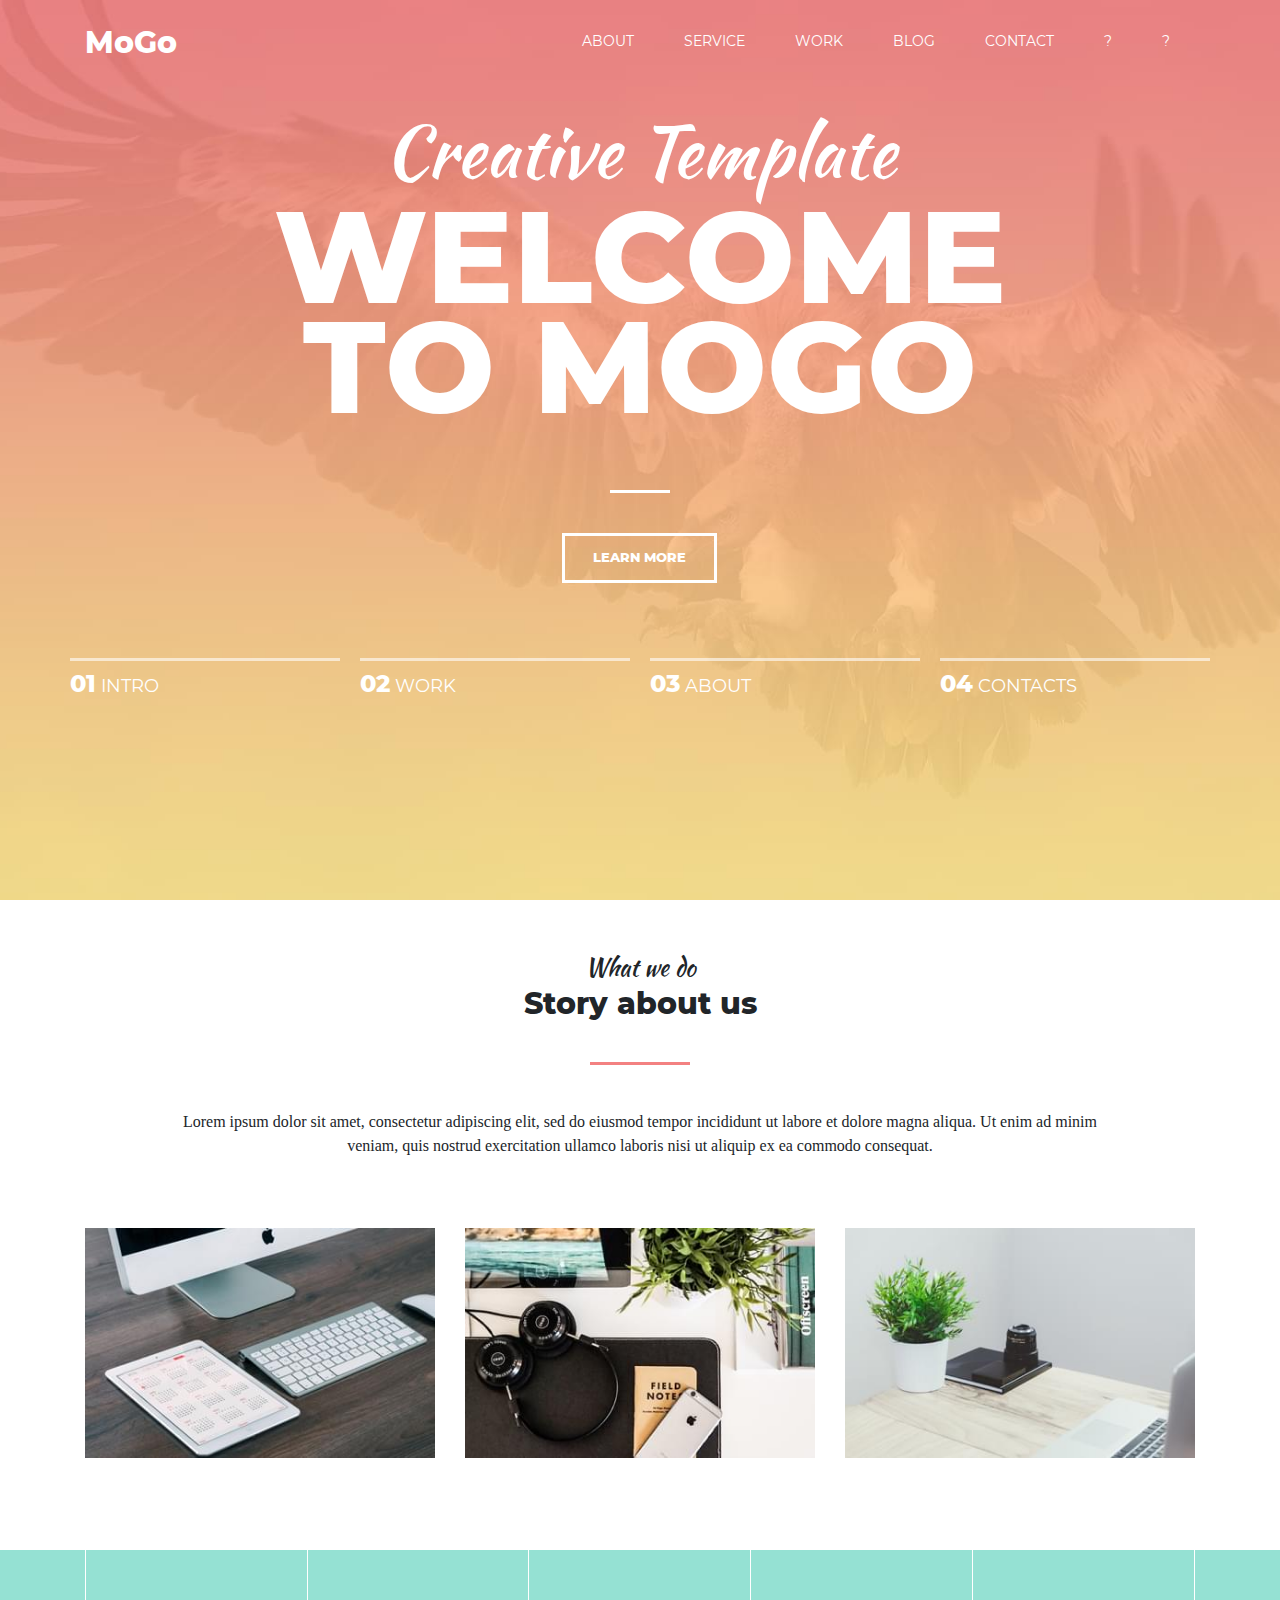
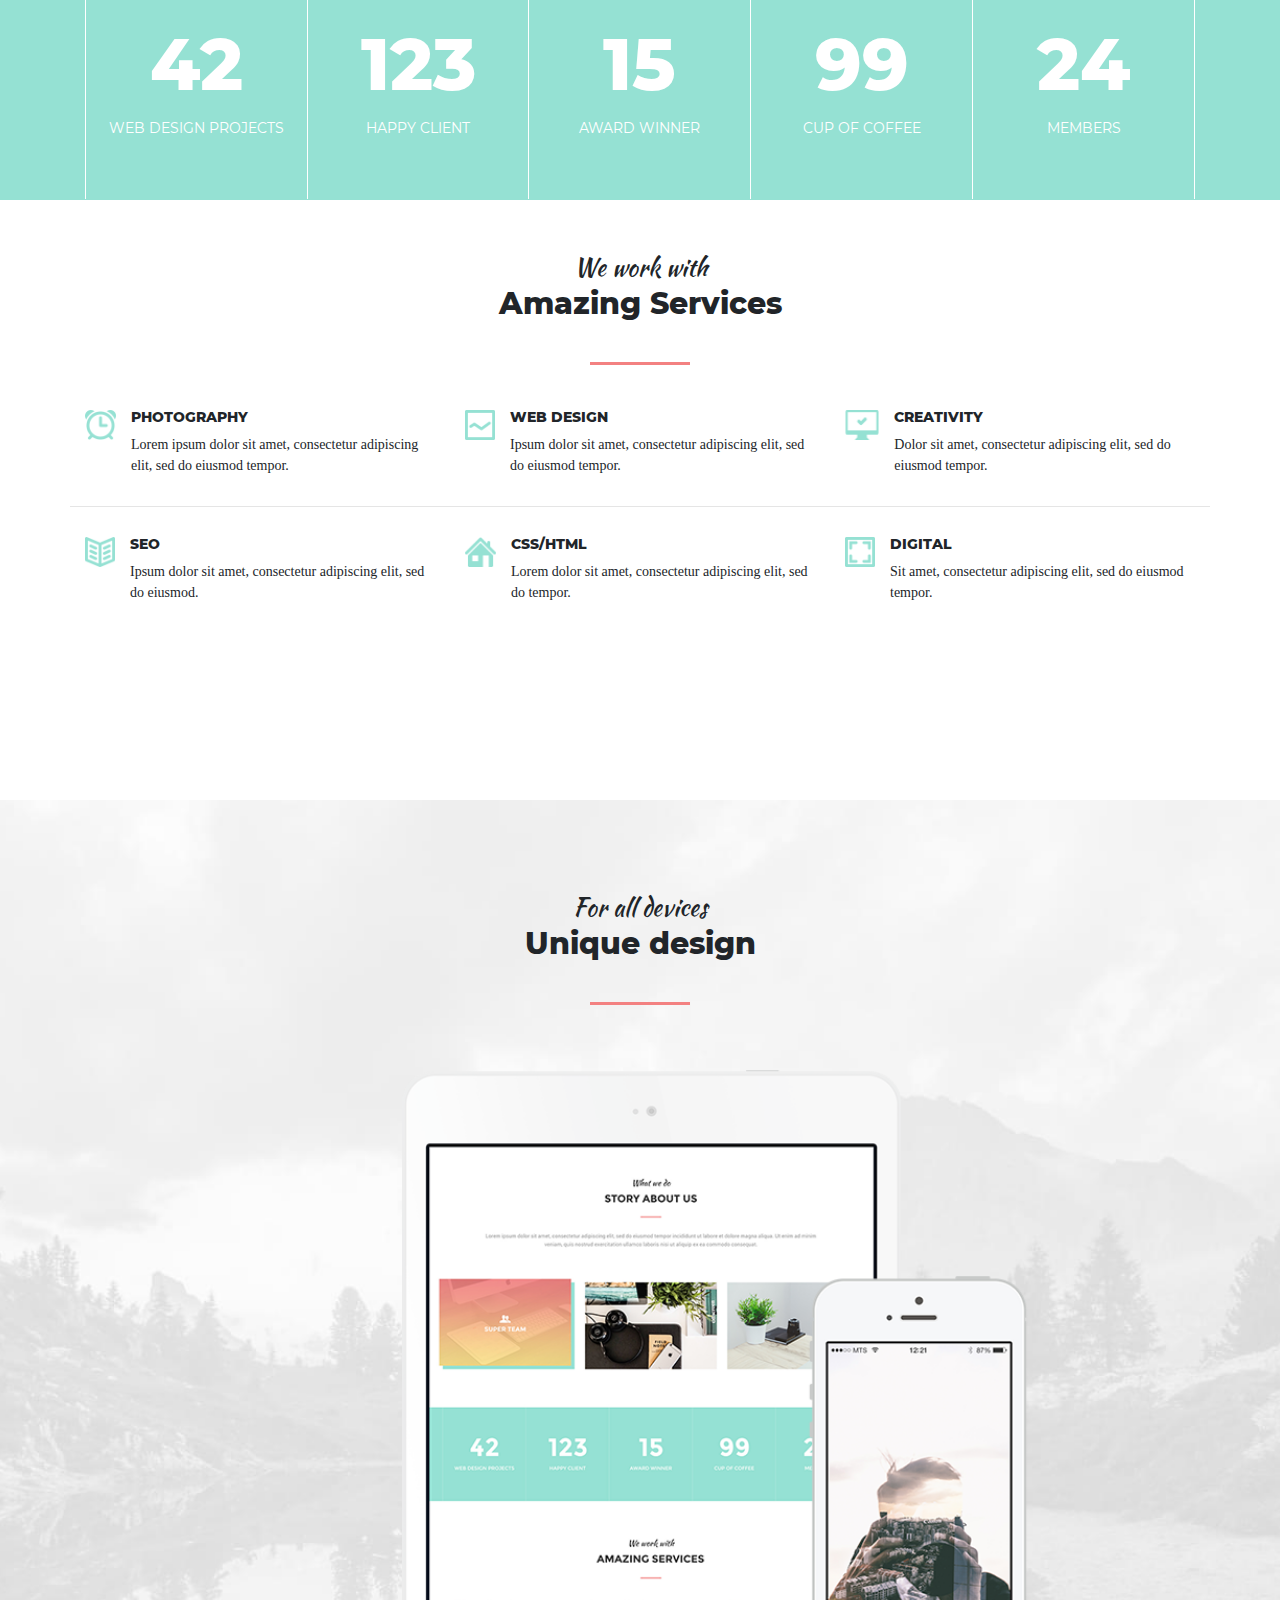
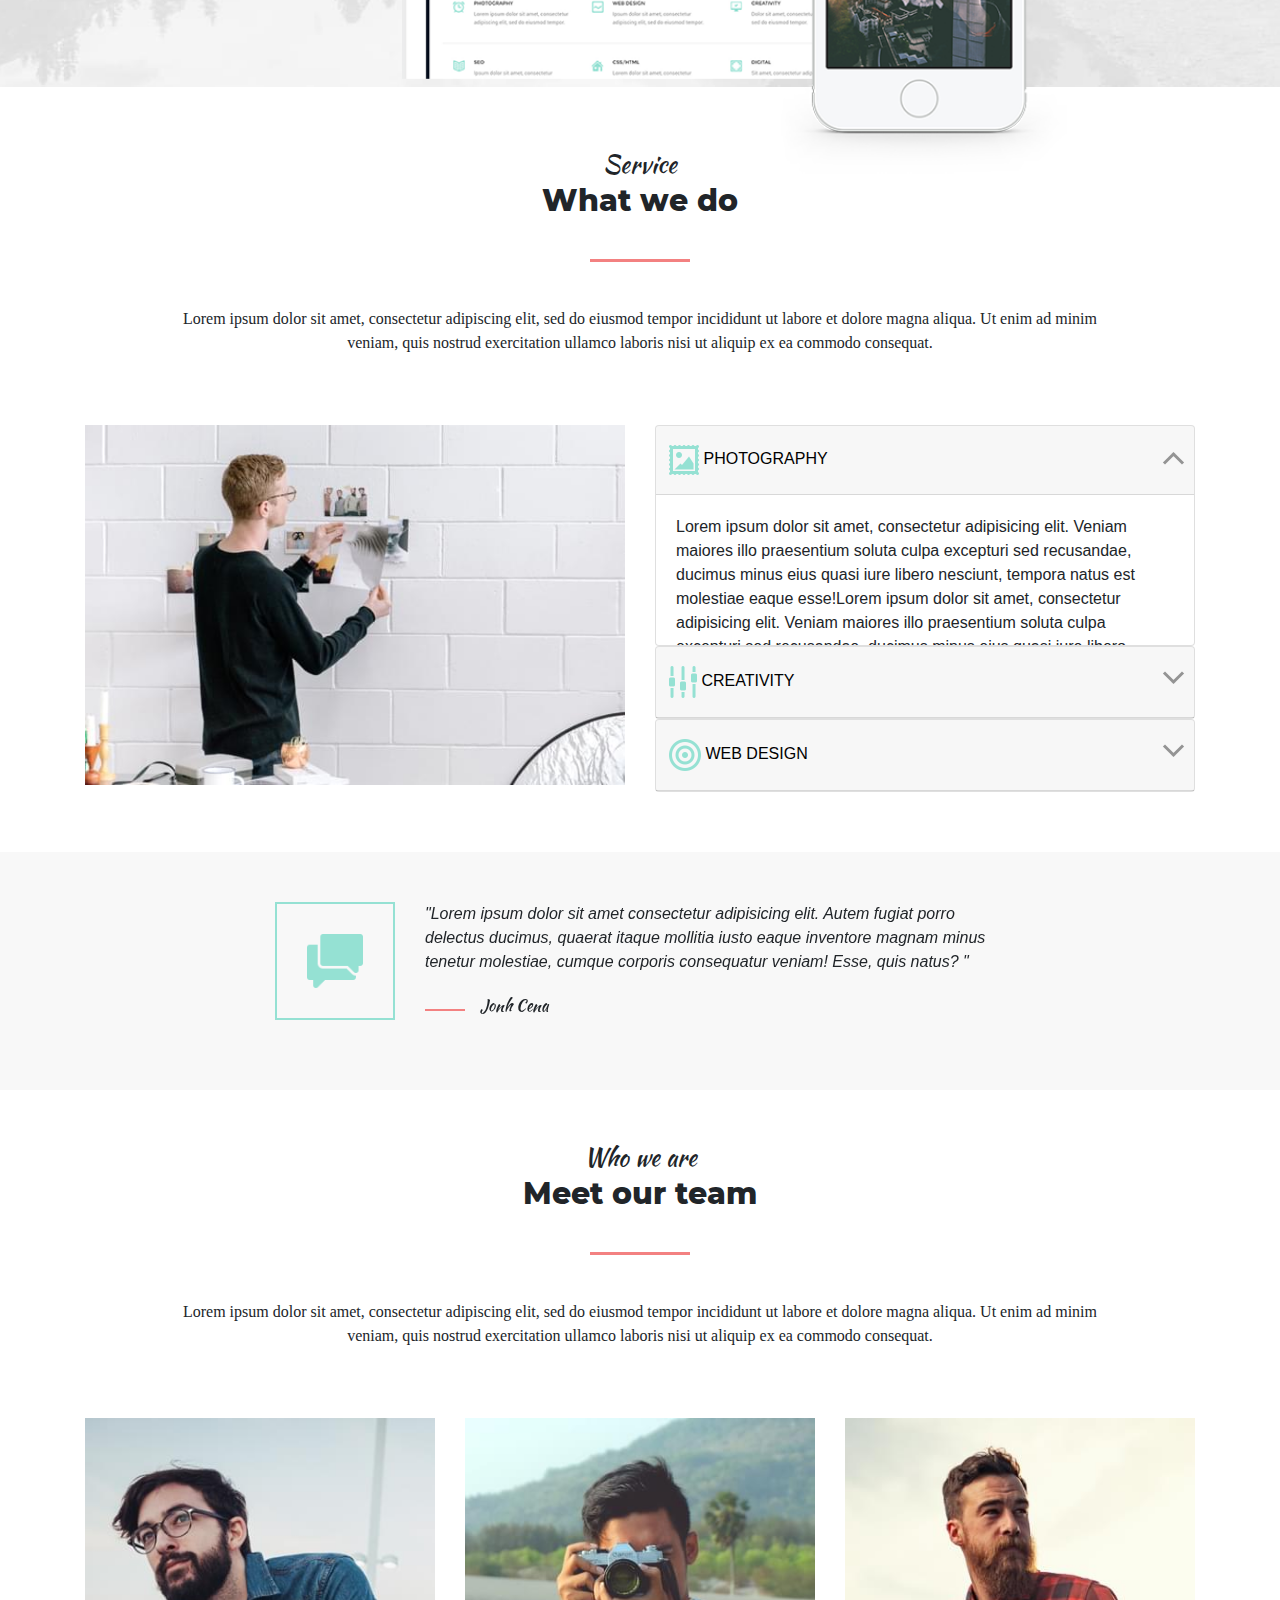
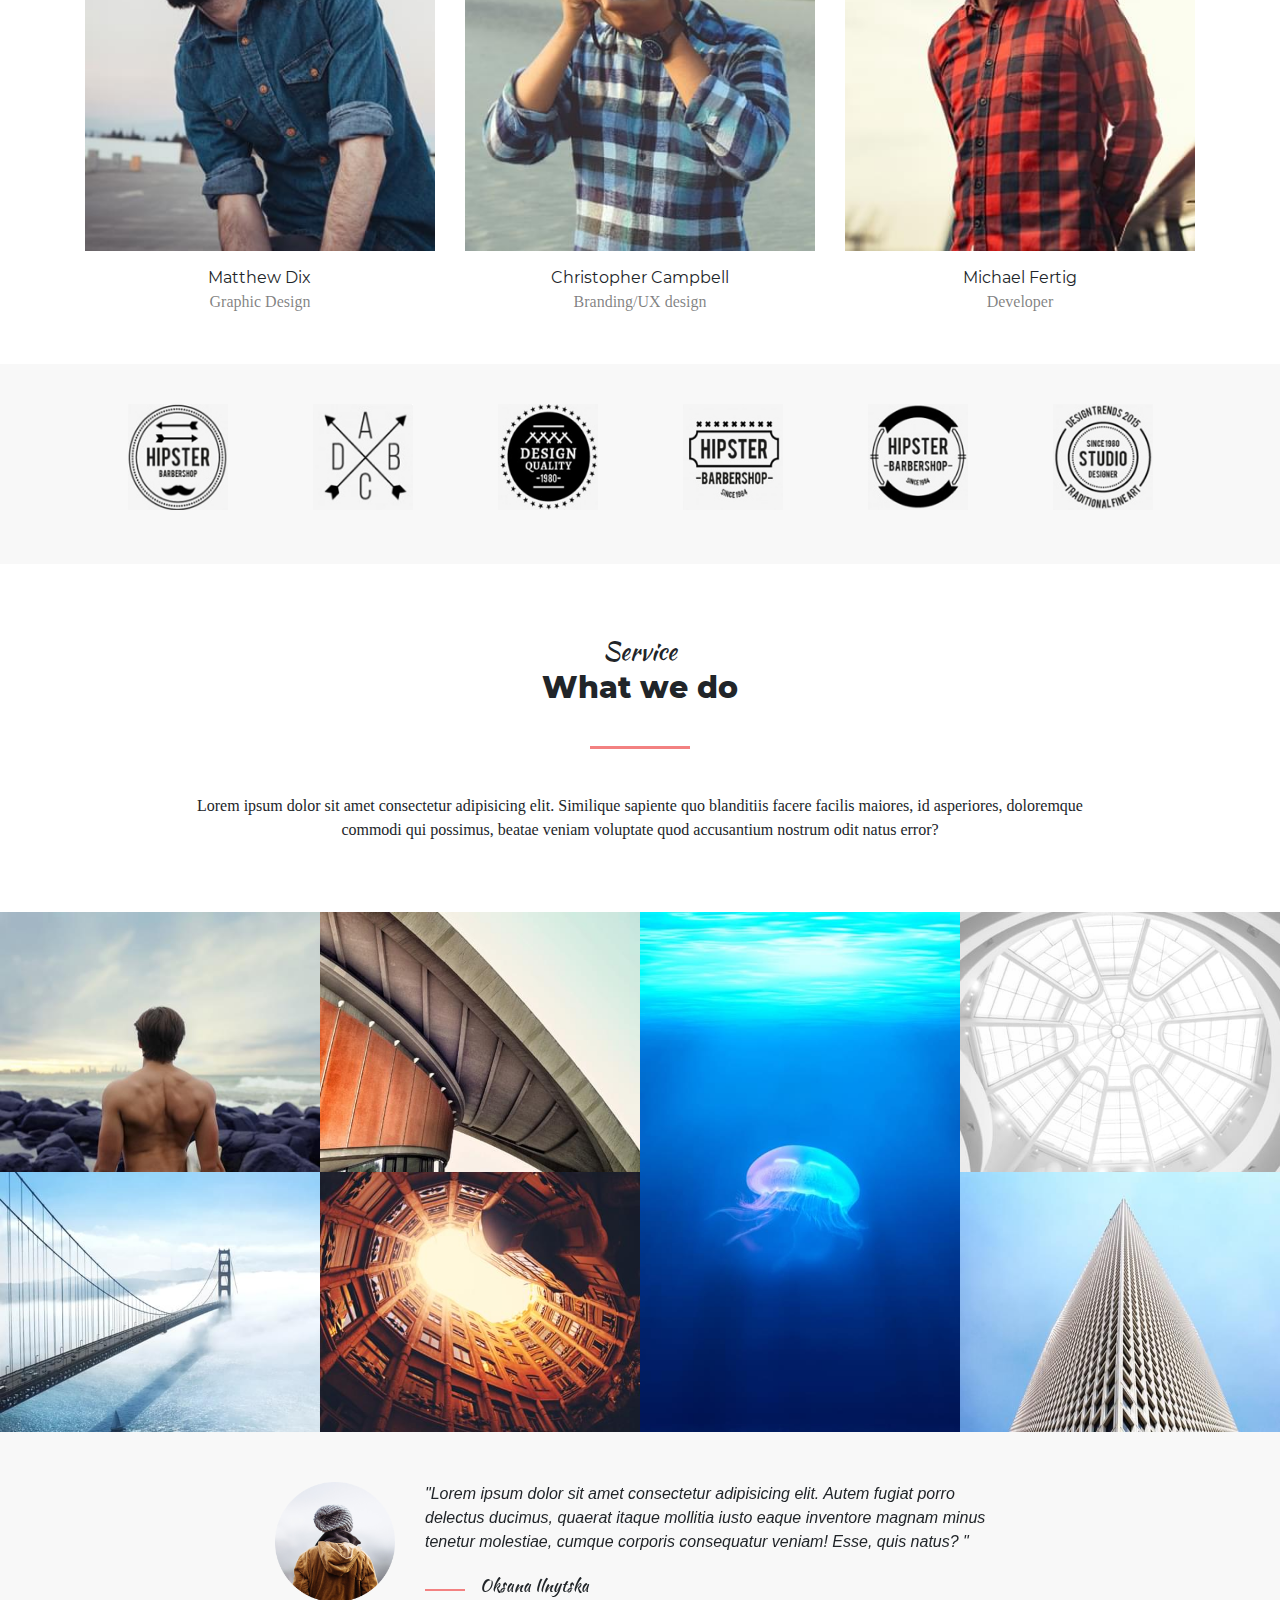
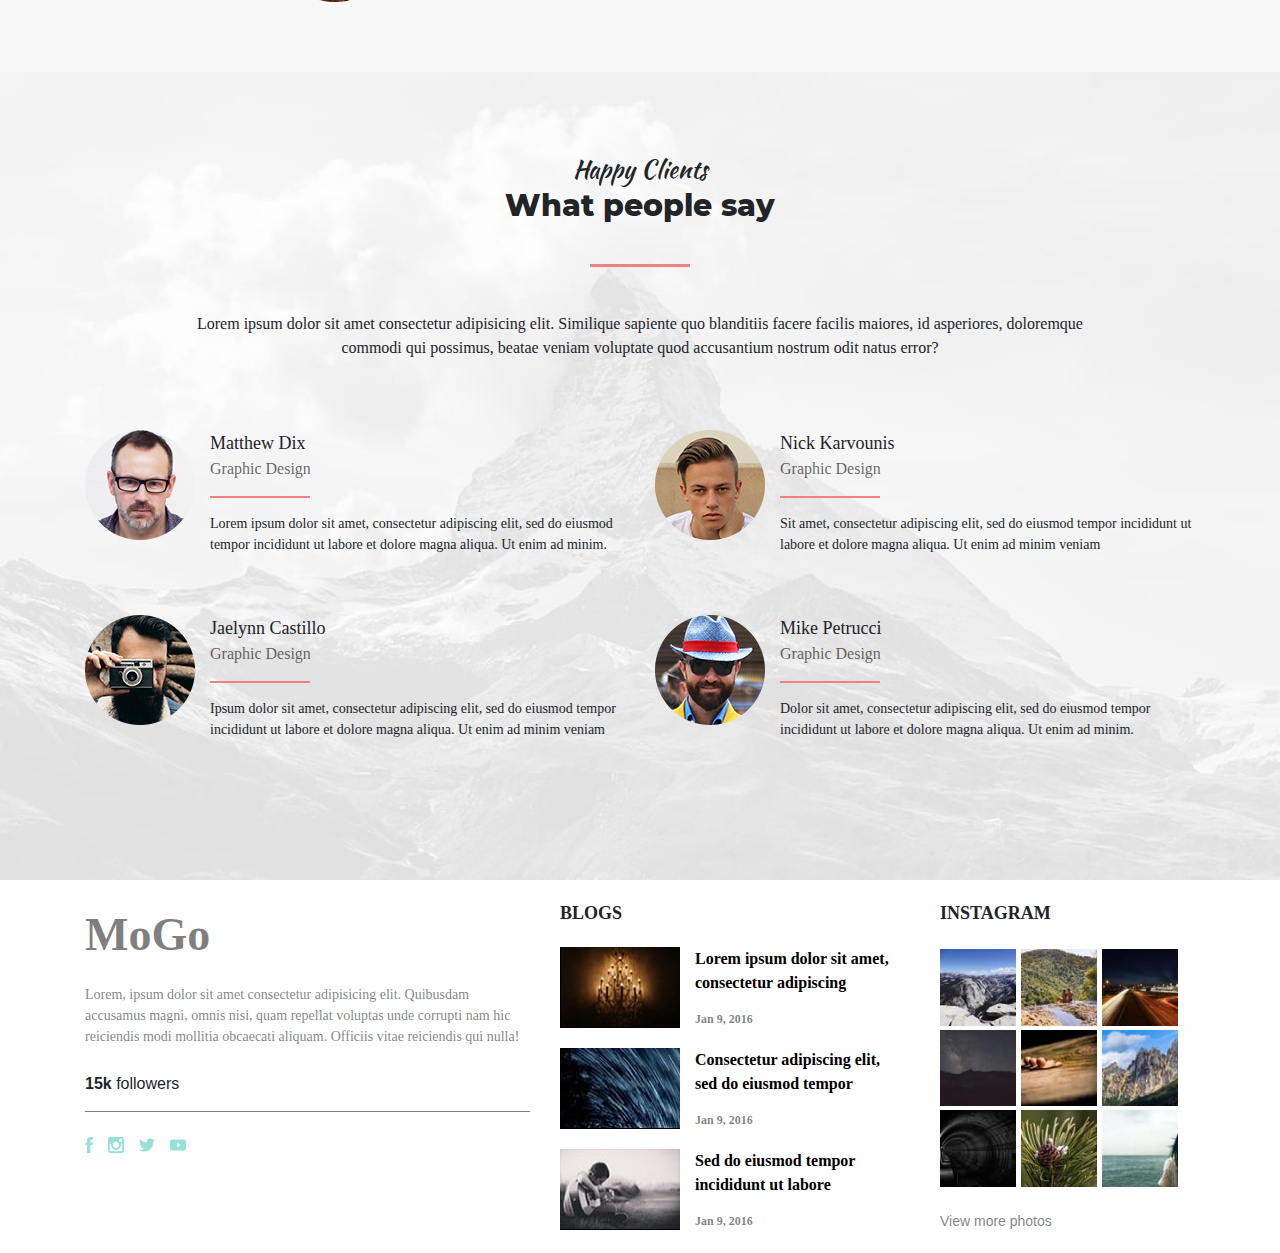
==== commit 598d521a: "add people-say + footer" ====
--- a/projects/MoGo/index.html
+++ b/projects/MoGo/index.html
@@ -1 +1 @@
-<!DOCTYPE html><html lang="en"><head><meta charset="UTF-8"><meta name="viewport" content="width=device-width,initial-scale=1"><link rel="stylesheet" href="css/style.min.css"><title>MoGo</title></head><body><header class="main"><div class="container"><div class="row"><div class="col-md-12"><nav><div class="main__menu"><div class="main__logo">MoGo</div><ul><li><a href="#">About</a></li><li><a href="#">Service</a></li><li><a href="#">Work</a></li><li><a href="#">Blog</a></li><li><a href="#">Contact</a></li><li><img src="" alt="">?</li><li><img src="" alt="">?</li></ul></div></nav></div></div><div class="col-md-12"><h2 class="main__sub-title">Creative Template</h2><h1 class="main__title">Welcome<br>to MoGo</h1></div><div class="row"><div class="line"></div></div><div class="row"><div class="col-md-4 offset-md-4"><button class="main__btn">Learn more</button></div></div><div class="row"><div class="main__wrapper"><div class="nav-line"><div class="nav-line__box"><a href="#"><span>01</span> Intro</a></div><div class="nav-line__box"><a href="#"><span>02</span> Work</a></div><div class="nav-line__box"><a href="#"><span>03</span> About</a></div><div class="nav-line__box"><a href="#"><span>04</span> Contacts</a></div></div></div></div></div></header><section class="about"><div class="container"><div class="sup-title">What we do</div><div class="title"><h2>Story about us</h2></div><div class="row"><div class="col-md-10 offset-md-1"><div class="description about__descr">Lorem ipsum dolor sit amet, consectetur adipiscing elit, sed do eiusmod tempor incididunt ut labore et dolore magna aliqua. Ut enim ad minim veniam, quis nostrud exercitation ullamco laboris nisi ut aliquip ex ea commodo consequat.</div></div></div><div class="row about__img"><div class="col-4 col-sm-4 col-md-4"><a class="gradient" href="#"><img src="img/about/about_1.jpg" alt=""></a></div><div class="col-4 col-sm-4 col-md-4"><a class="gradient" href="#"><img src="img/about/about_2.jpg" alt=""></a></div><div class="col-4 col-sm-4 col-md-4"><a class="gradient" href="#"><img src="img/about/about_3.jpg" alt=""></a></div></div></div></section><div class="facts"><div class="container"><div class="row"><div class="col-md-12"><div class="facts__boxes"><div class="facts__box"><div class="num">42</div><div class="descr">Web Design Projects</div></div><div class="facts__box"><div class="num">123</div><div class="descr">happy client</div></div><div class="facts__box"><div class="num">15</div><div class="descr">award winner</div></div><div class="facts__box"><div class="num">99</div><div class="descr">cup of coffee</div></div><div class="facts__box"><div class="num">24</div><div class="descr">members</div></div></div></div></div></div></div><section class="services"><div class="container"><div class="sup-title">We work with</div><div class="title"><h2>Amazing Services</h2></div><div class="row"><div class="services__boxes"><div class="col-md-4"><div class="services__box"><img src="icons/services/ALARM.png" alt=""><div class="box__text"><div class="box__title">Photography</div><div class="box__descr">Lorem ipsum dolor sit amet, consectetur adipiscing elit, sed do eiusmod tempor.</div></div></div></div><div class="col-md-4"><div class="services__box"><img src="icons/services/LINE GRAPH.png" alt=""><div class="box__text"><div class="box__title">Web Design</div><div class="box__descr">Ipsum dolor sit amet, consectetur adipiscing elit, sed do eiusmod tempor.</div></div></div></div><div class="col-md-4"><div class="services__box"><img src="icons/services/COMPUTER _ OK.png" alt=""><div class="box__text"><div class="box__title">Creativity</div><div class="box__descr">Dolor sit amet, consectetur adipiscing elit, sed do eiusmod tempor.</div></div></div></div><div class="services__line"></div><div class="col-md-4"><div class="services__box"><img src="icons/services/BOOK 2.png" alt=""><div class="box__text"><div class="box__title">seo</div><div class="box__descr">Ipsum dolor sit amet, consectetur adipiscing elit, sed do eiusmod.</div></div></div></div><div class="col-md-4"><div class="services__box"><img src="icons/services/HOME.png" alt=""><div class="box__text"><div class="box__title">Css/Html</div><div class="box__descr">Lorem dolor sit amet, consectetur adipiscing elit, sed do tempor.</div></div></div></div><div class="col-md-4"><div class="services__box"><img src="icons/services/DIGITAL.png" alt=""><div class="box__text"><div class="box__title">digital</div><div class="box__descr">Sit amet, consectetur adipiscing elit, sed do eiusmod tempor.</div></div></div></div></div></div></div></section><section class="design"><div class="container"><div class="sup-title">For all devices</div><div class="title"><h2>Unique design</h2></div><div class="row"><div class="col-sm-7 col-md-7 col-lg-7"><img src="img/desing/devices.png" alt="" class="devices"></div></div></div></section><section class="what"><div class="container"><div class="sup-title">Service</div><div class="title"><h2>What we do</h2></div><div class="row"><div class="col-md-10 offset-md-1"><div class="description">Lorem ipsum dolor sit amet, consectetur adipiscing elit, sed do eiusmod tempor incididunt ut labore et dolore magna aliqua. Ut enim ad minim veniam, quis nostrud exercitation ullamco laboris nisi ut aliquip ex ea commodo consequat.</div></div></div><div class="row"><div class="col-md-6"><img src="img/what.jpg" alt="" class="what__img"></div><div class="col-md-6"><div id="accordion"><div class="card"><div class="card-header" id="headingOne"><h5 class="mb-0"><button class="btn btn-link" data-toggle="collapse" data-target="#collapseOne" aria-expanded="true" aria-controls="collapseOne"><div class="btn__name"><img src="icons/what/PICTURE.png" alt=""> <span>Photography</span></div><div class="arrow arrow_active"></div></button></h5></div><div id="collapseOne" class="collapse show" aria-labelledby="headingOne" data-parent="#accordion"><div class="card-body">Lorem ipsum dolor sit amet, consectetur adipisicing elit. Veniam maiores illo praesentium soluta culpa excepturi sed recusandae, ducimus minus eius quasi iure libero nesciunt, tempora natus est molestiae eaque esse!Lorem ipsum dolor sit amet, consectetur adipisicing elit. Veniam maiores illo praesentium soluta culpa excepturi sed recusandae, ducimus minus eius quasi iure libero nesciunt, tempora natus est molestiae eaque esse!Lorem ipsum dolor sit amet, consectetur adipisicing elit. Veniam maiores illo praesentium soluta culpa excepturi sed recusandae, ducimus minus eius quasi iure libero nesciunt, tempora natus est molestiae eaque esse!</div></div></div><div class="card"><div class="card-header" id="headingTwo"><h5 class="mb-0"><button class="btn btn-link collapsed" data-toggle="collapse" data-target="#collapseTwo" aria-expanded="false" aria-controls="collapseTwo"><div class="btn__name"><img src="icons/what/EQUALIZER.png" alt=""> <span>creativity</span></div><div class="arrow"></div></button></h5></div><div id="collapseTwo" class="collapse" aria-labelledby="headingTwo" data-parent="#accordion"><div class="card-body">Lorem ipsum dolor sit amet consectetur, adipisicing elit. Blanditiis odio ea dicta aperiam optio tenetur, ratione ipsum enim? Sit nisi sint nam aspernatur id consequuntur perspiciatis hic eius placeat quibusdam!Lorem ipsum dolor sit amet consectetur, adipisicing elit. Blanditiis odio ea dicta aperiam optio tenetur, ratione ipsum enim? Sit nisi sint nam aspernatur id consequuntur perspiciatis hic eius placeat quibusdam!</div></div></div><div class="card"><div class="card-header" id="headingThree"><h5 class="mb-0"><button class="btn btn-link collapsed" data-toggle="collapse" data-target="#collapseThree" aria-expanded="false" aria-controls="collapseThree"><div class="btn__name"><img src="icons/what/BULLSEYE.png" alt=""> <span>web design</span></div><div class="arrow"></div></button></h5></div><div id="collapseThree" class="collapse" aria-labelledby="headingThree" data-parent="#accordion"><div class="card-body">Lorem, ipsum dolor sit amet consectetur adipisicing elit. Quasi vitae voluptates necessitatibus culpa. Veritatis maxime neque aliquam tempore exercitationem suscipit nostrum, est perspiciatis nesciunt, itaque voluptatem mollitia, amet ipsa sequi.</div></div></div></div></div></div></div></section><div class="comments"><div class="container"><div id="carouselExampleFade" class="carousel slide carousel-fade" data-ride="carousel"><div class="carousel-inner"><div class="row"><div class="col-md-10 col-lg-8 offset-lg-2 offset-md-1"><div class="carousel-item active"><img src="icons/SPEECH.png" alt="speech"><div class="comments__text"><i>"Lorem ipsum dolor sit amet consectetur adipisicing elit. Autem fugiat porro delectus ducimus, quaerat itaque mollitia iusto eaque inventore magnam minus tenetur molestiae, cumque corporis consequatur veniam! Esse, quis natus? "</i></div><div class="comments__author">Jonh Cena</div></div><div class="carousel-item"><img src="icons/SPEECH.png" alt="speech"><div class="comments__text"><i>"Lorem ipsum dolor sit amet consectetur adipisicing elit. Autem fugiat porro delectus ducimus, quaerat itaque mollitia iusto eaque inventore magnam minus tenetur molestiae, cumque corporis consequatur veniam! Esse, quis natus? "</i></div><div class="comments__author">Eddie Murphu</div></div><div class="carousel-item"><img src="icons/SPEECH.png" alt="speech"><div class="comments__text"><i>"Lorem ipsum dolor sit amet consectetur adipisicing elit. Autem fugiat porro delectus ducimus, quaerat itaque mollitia iusto eaque inventore magnam minus tenetur molestiae, cumque corporis consequatur veniam! Esse, quis natus? "</i></div><div class="comments__author">Sashko Shahlenskyi</div></div></div></div></div></div></div></div><section class="team"><div class="container"><div class="sup-title">Who we are</div><div class="title"><h2>Meet our team</h2></div><div class="row"><div class="col-md-10 offset-md-1"><div class="description">Lorem ipsum dolor sit amet, consectetur adipiscing elit, sed do eiusmod tempor incididunt ut labore et dolore magna aliqua. Ut enim ad minim veniam, quis nostrud exercitation ullamco laboris nisi ut aliquip ex ea commodo consequat.</div></div></div><div class="row"><div class="col-6 col-sm-6 col-md-4"><a class="gradient" href="#"><img src="img/team/md.jpg" alt=""></a><div class="team__name">Matthew Dix</div><div class="team__position">Graphic Design</div></div><div class="col-6 col-sm-6 col-md-4"><a class="gradient" href="#"><img src="img/team/cc.jpg" alt=""></a><div class="team__name">Christopher Campbell</div><div class="team__position">Branding/UX design</div></div><div class="col-6 offset-3 col-sm-6 offset-sm-3 col-md-4"><a class="gradient" href="#"><img src="img/team/mf.jpg" alt=""></a><div class="team__name">Michael Fertig</div><div class="team__position">Developer</div></div></div></div></section><div class="logos"><div class="container"><div class="logos__wrapper"><img src="icons/logos/1.jpg" alt=""> <img src="icons/logos/2.jpg" alt=""> <img src="icons/logos/3.jpg" alt=""> <img src="icons/logos/4.jpg" alt=""> <img src="icons/logos/5.jpg" alt=""> <img src="icons/logos/6.jpg" alt=""></div></div></div><section class="work"><div class="continer"><div class="sup-title">Service</div><div class="title"><h2>What we do</h2></div><div class="row"><div class="col-md-10 offset-md-1"><div class="description">Lorem ipsum dolor sit amet consectetur adipisicing elit. Similique sapiente quo blanditiis facere facilis maiores, id asperiores, doloremque commodi qui possimus, beatae veniam voluptate quod accusantium nostrum odit natus error?</div></div></div></div><div class="row"><div class="col-md-3"><a class="gradient shadow0" href="#"><img src="img/work/1.jpg" alt=""></a><a class="gradient shadow0" href="#"><img src="img/work/5.jpg" alt=""></a></div><div class="col-md-3"><a class="gradient shadow0" href="#"><img src="img/work/2.jpg" alt=""></a><a class="gradient shadow0" href="#"><img src="img/work/6.jpg" alt=""></a></div><div class="col-md-3"><a class="gradient shadow0" href="#"><img src="img/work/3.jpg" alt=""></a></div><div class="col-md-3"><a class="gradient shadow0" href="#"><img src="img/work/4.jpg" alt=""></a><a class="gradient shadow0" href="#"><img src="img/work/7.jpg" alt=""></a></div></div></section><div class="comments"><div class="container"><div id="carouselExampleFade" class="carousel slide carousel-fade" data-ride="carousel"><div class="carousel-inner"><div class="row"><div class="col-md-10 col-lg-8 offset-lg-2 offset-md-1"><div class="carousel-item active"><img class="botder0" src="icons/comments2.png" alt="speech"><div class="comments__text"><i>"Lorem ipsum dolor sit amet consectetur adipisicing elit. Autem fugiat porro delectus ducimus, quaerat itaque mollitia iusto eaque inventore magnam minus tenetur molestiae, cumque corporis consequatur veniam! Esse, quis natus? "</i></div><div class="comments__author">Oksana Ilnytska</div></div><div class="carousel-item"><img class="botder0" src="icons/comments2.png" alt="speech"><div class="comments__text"><i>"Lorem ipsum dolor sit amet consectetur adipisicing elit. Autem fugiat porro delectus ducimus, quaerat itaque mollitia iusto eaque inventore magnam minus tenetur molestiae, cumque corporis consequatur veniam! Esse, quis natus? "</i></div><div class="comments__author">Chistina Shevchenko</div></div><div class="carousel-item"><img class="botder0" src="icons/comments2.png" alt="speech"><div class="comments__text"><i>"Lorem ipsum dolor sit amet consectetur adipisicing elit. Autem fugiat porro delectus ducimus, quaerat itaque mollitia iusto eaque inventore magnam minus tenetur molestiae, cumque corporis consequatur veniam! Esse, quis natus? "</i></div><div class="comments__author">Andrii Khivrenko</div></div></div></div></div></div></div></div><script src="https://code.jquery.com/jquery-3.4.1.slim.min.js" integrity="sha384-J6qa4849blE2+poT4WnyKhv5vZF5SrPo0iEjwBvKU7imGFAV0wwj1yYfoRSJoZ+n" crossorigin="anonymous"></script><!-- <script src="js/jquery-3.5.0-min.js"></script> --><script src="js/bootstrap-min.js"></script><script src="js/script-min.js"></script></body></html>+<!DOCTYPE html><html lang="en"><head><meta charset="UTF-8"><meta name="viewport" content="width=device-width,initial-scale=1"><link rel="stylesheet" href="css/style.min.css"><title>MoGo</title></head><body><header class="main"><div class="container"><div class="row"><div class="col-md-12"><nav><div class="main__menu"><div class="main__logo">MoGo</div><ul><li><a href="#">About</a></li><li><a href="#">Service</a></li><li><a href="#">Work</a></li><li><a href="#">Blog</a></li><li><a href="#">Contact</a></li><li><img src="" alt="">?</li><li><img src="" alt="">?</li></ul></div></nav></div></div><div class="col-md-12"><h2 class="main__sub-title">Creative Template</h2><h1 class="main__title">Welcome<br>to MoGo</h1></div><div class="row"><div class="line"></div></div><div class="row"><div class="col-md-4 offset-md-4"><button class="main__btn">Learn more</button></div></div><div class="row"><div class="main__wrapper"><div class="nav-line"><div class="nav-line__box"><a href="#"><span>01</span> Intro</a></div><div class="nav-line__box"><a href="#"><span>02</span> Work</a></div><div class="nav-line__box"><a href="#"><span>03</span> About</a></div><div class="nav-line__box"><a href="#"><span>04</span> Contacts</a></div></div></div></div></div></header><section class="about"><div class="container"><div class="sup-title">What we do</div><div class="title"><h2>Story about us</h2></div><div class="row"><div class="col-md-10 offset-md-1"><div class="description about__descr">Lorem ipsum dolor sit amet, consectetur adipiscing elit, sed do eiusmod tempor incididunt ut labore et dolore magna aliqua. Ut enim ad minim veniam, quis nostrud exercitation ullamco laboris nisi ut aliquip ex ea commodo consequat.</div></div></div><div class="row about__img"><div class="col-4 col-sm-4 col-md-4"><a class="gradient" href="#"><img src="img/about/about_1.jpg" alt=""></a></div><div class="col-4 col-sm-4 col-md-4"><a class="gradient" href="#"><img src="img/about/about_2.jpg" alt=""></a></div><div class="col-4 col-sm-4 col-md-4"><a class="gradient" href="#"><img src="img/about/about_3.jpg" alt=""></a></div></div></div></section><div class="facts"><div class="container"><div class="row"><div class="col-md-12"><div class="facts__boxes"><div class="facts__box"><div class="num">42</div><div class="descr">Web Design Projects</div></div><div class="facts__box"><div class="num">123</div><div class="descr">happy client</div></div><div class="facts__box"><div class="num">15</div><div class="descr">award winner</div></div><div class="facts__box"><div class="num">99</div><div class="descr">cup of coffee</div></div><div class="facts__box"><div class="num">24</div><div class="descr">members</div></div></div></div></div></div></div><section class="services"><div class="container"><div class="sup-title">We work with</div><div class="title"><h2>Amazing Services</h2></div><div class="row"><div class="services__boxes"><div class="col-md-4"><div class="services__box"><img src="icons/services/ALARM.png" alt=""><div class="box__text"><div class="box__title">Photography</div><div class="box__descr">Lorem ipsum dolor sit amet, consectetur adipiscing elit, sed do eiusmod tempor.</div></div></div></div><div class="col-md-4"><div class="services__box"><img src="icons/services/LINE GRAPH.png" alt=""><div class="box__text"><div class="box__title">Web Design</div><div class="box__descr">Ipsum dolor sit amet, consectetur adipiscing elit, sed do eiusmod tempor.</div></div></div></div><div class="col-md-4"><div class="services__box"><img src="icons/services/COMPUTER _ OK.png" alt=""><div class="box__text"><div class="box__title">Creativity</div><div class="box__descr">Dolor sit amet, consectetur adipiscing elit, sed do eiusmod tempor.</div></div></div></div><div class="services__line"></div><div class="col-md-4"><div class="services__box"><img src="icons/services/BOOK 2.png" alt=""><div class="box__text"><div class="box__title">seo</div><div class="box__descr">Ipsum dolor sit amet, consectetur adipiscing elit, sed do eiusmod.</div></div></div></div><div class="col-md-4"><div class="services__box"><img src="icons/services/HOME.png" alt=""><div class="box__text"><div class="box__title">Css/Html</div><div class="box__descr">Lorem dolor sit amet, consectetur adipiscing elit, sed do tempor.</div></div></div></div><div class="col-md-4"><div class="services__box"><img src="icons/services/DIGITAL.png" alt=""><div class="box__text"><div class="box__title">digital</div><div class="box__descr">Sit amet, consectetur adipiscing elit, sed do eiusmod tempor.</div></div></div></div></div></div></div></section><section class="design"><div class="container"><div class="sup-title">For all devices</div><div class="title"><h2>Unique design</h2></div><div class="row"><div class="col-sm-7 col-md-7 col-lg-7"><img src="img/desing/devices.png" alt="" class="devices"></div></div></div></section><section class="what"><div class="container"><div class="sup-title">Service</div><div class="title"><h2>What we do</h2></div><div class="row"><div class="col-md-10 offset-md-1"><div class="description">Lorem ipsum dolor sit amet, consectetur adipiscing elit, sed do eiusmod tempor incididunt ut labore et dolore magna aliqua. Ut enim ad minim veniam, quis nostrud exercitation ullamco laboris nisi ut aliquip ex ea commodo consequat.</div></div></div><div class="row"><div class="col-md-6"><img src="img/what.jpg" alt="" class="what__img"></div><div class="col-md-6"><div id="accordion"><div class="card"><div class="card-header" id="headingOne"><h5 class="mb-0"><button class="btn btn-link" data-toggle="collapse" data-target="#collapseOne" aria-expanded="true" aria-controls="collapseOne"><div class="btn__name"><img src="icons/what/PICTURE.png" alt=""> <span>Photography</span></div><div class="arrow arrow_active"></div></button></h5></div><div id="collapseOne" class="collapse show" aria-labelledby="headingOne" data-parent="#accordion"><div class="card-body">Lorem ipsum dolor sit amet, consectetur adipisicing elit. Veniam maiores illo praesentium soluta culpa excepturi sed recusandae, ducimus minus eius quasi iure libero nesciunt, tempora natus est molestiae eaque esse!Lorem ipsum dolor sit amet, consectetur adipisicing elit. Veniam maiores illo praesentium soluta culpa excepturi sed recusandae, ducimus minus eius quasi iure libero nesciunt, tempora natus est molestiae eaque esse!Lorem ipsum dolor sit amet, consectetur adipisicing elit. Veniam maiores illo praesentium soluta culpa excepturi sed recusandae, ducimus minus eius quasi iure libero nesciunt, tempora natus est molestiae eaque esse!</div></div></div><div class="card"><div class="card-header" id="headingTwo"><h5 class="mb-0"><button class="btn btn-link collapsed" data-toggle="collapse" data-target="#collapseTwo" aria-expanded="false" aria-controls="collapseTwo"><div class="btn__name"><img src="icons/what/EQUALIZER.png" alt=""> <span>creativity</span></div><div class="arrow"></div></button></h5></div><div id="collapseTwo" class="collapse" aria-labelledby="headingTwo" data-parent="#accordion"><div class="card-body">Lorem ipsum dolor sit amet consectetur, adipisicing elit. Blanditiis odio ea dicta aperiam optio tenetur, ratione ipsum enim? Sit nisi sint nam aspernatur id consequuntur perspiciatis hic eius placeat quibusdam!Lorem ipsum dolor sit amet consectetur, adipisicing elit. Blanditiis odio ea dicta aperiam optio tenetur, ratione ipsum enim? Sit nisi sint nam aspernatur id consequuntur perspiciatis hic eius placeat quibusdam!</div></div></div><div class="card"><div class="card-header" id="headingThree"><h5 class="mb-0"><button class="btn btn-link collapsed" data-toggle="collapse" data-target="#collapseThree" aria-expanded="false" aria-controls="collapseThree"><div class="btn__name"><img src="icons/what/BULLSEYE.png" alt=""> <span>web design</span></div><div class="arrow"></div></button></h5></div><div id="collapseThree" class="collapse" aria-labelledby="headingThree" data-parent="#accordion"><div class="card-body">Lorem, ipsum dolor sit amet consectetur adipisicing elit. Quasi vitae voluptates necessitatibus culpa. Veritatis maxime neque aliquam tempore exercitationem suscipit nostrum, est perspiciatis nesciunt, itaque voluptatem mollitia, amet ipsa sequi.</div></div></div></div></div></div></div></section><div class="comments"><div class="container"><div id="carouselExampleFade" class="carousel slide carousel-fade" data-ride="carousel"><div class="carousel-inner"><div class="row"><div class="col-md-10 col-lg-8 offset-lg-2 offset-md-1"><div class="carousel-item active"><img src="icons/SPEECH.png" alt="speech"><div class="comments__text"><i>"Lorem ipsum dolor sit amet consectetur adipisicing elit. Autem fugiat porro delectus ducimus, quaerat itaque mollitia iusto eaque inventore magnam minus tenetur molestiae, cumque corporis consequatur veniam! Esse, quis natus? "</i></div><div class="comments__author">Jonh Cena</div></div><div class="carousel-item"><img src="icons/SPEECH.png" alt="speech"><div class="comments__text"><i>"Lorem ipsum dolor sit amet consectetur adipisicing elit. Autem fugiat porro delectus ducimus, quaerat itaque mollitia iusto eaque inventore magnam minus tenetur molestiae, cumque corporis consequatur veniam! Esse, quis natus? "</i></div><div class="comments__author">Eddie Murphu</div></div><div class="carousel-item"><img src="icons/SPEECH.png" alt="speech"><div class="comments__text"><i>"Lorem ipsum dolor sit amet consectetur adipisicing elit. Autem fugiat porro delectus ducimus, quaerat itaque mollitia iusto eaque inventore magnam minus tenetur molestiae, cumque corporis consequatur veniam! Esse, quis natus? "</i></div><div class="comments__author">Sashko Shahlenskyi</div></div></div></div></div></div></div></div><section class="team"><div class="container"><div class="sup-title">Who we are</div><div class="title"><h2>Meet our team</h2></div><div class="row"><div class="col-md-10 offset-md-1"><div class="description">Lorem ipsum dolor sit amet, consectetur adipiscing elit, sed do eiusmod tempor incididunt ut labore et dolore magna aliqua. Ut enim ad minim veniam, quis nostrud exercitation ullamco laboris nisi ut aliquip ex ea commodo consequat.</div></div></div><div class="row"><div class="col-md-4 col-sm-6"><a class="gradient" href="#"><img src="img/team/md.jpg" alt=""></a><div class="team__name">Matthew Dix</div><div class="team__position">Graphic Design</div></div><div class="col-md-4 col-sm-6"><a class="gradient" href="#"><img src="img/team/cc.jpg" alt=""></a><div class="team__name">Christopher Campbell</div><div class="team__position">Branding/UX design</div></div><div class="col-sm-6 col-md-4 offset-sm-3 offset-md-0"><a class="gradient" href="#"><img src="img/team/mf.jpg" alt=""></a><div class="team__name">Michael Fertig</div><div class="team__position">Developer</div></div></div></div></section><div class="logos"><div class="container"><div class="logos__wrapper"><img src="icons/logos/1.jpg" alt=""> <img src="icons/logos/2.jpg" alt=""> <img src="icons/logos/3.jpg" alt=""> <img src="icons/logos/4.jpg" alt=""> <img src="icons/logos/5.jpg" alt=""> <img src="icons/logos/6.jpg" alt=""></div></div></div><section class="work"><div class="container"><div class="sup-title">Service</div><div class="title"><h2>What we do</h2></div><div class="row"><div class="col-md-10 offset-md-1"><div class="description">Lorem ipsum dolor sit amet consectetur adipisicing elit. Similique sapiente quo blanditiis facere facilis maiores, id asperiores, doloremque commodi qui possimus, beatae veniam voluptate quod accusantium nostrum odit natus error?</div></div></div></div><div class="row"><div class="col-md-3"><a class="gradient shadow0" href="#"><img src="img/work/1.jpg" alt=""></a><a class="gradient shadow0" href="#"><img src="img/work/5.jpg" alt=""></a></div><div class="col-md-3"><a class="gradient shadow0" href="#"><img src="img/work/2.jpg" alt=""></a><a class="gradient shadow0" href="#"><img src="img/work/6.jpg" alt=""></a></div><div class="col-md-3"><a class="gradient shadow0" href="#"><img src="img/work/3.jpg" alt=""></a></div><div class="col-md-3"><a class="gradient shadow0" href="#"><img src="img/work/4.jpg" alt=""></a><a class="gradient shadow0" href="#"><img src="img/work/7.jpg" alt=""></a></div></div></section><div class="comments"><div class="container"><div id="carouselExampleFade" class="carousel slide carousel-fade" data-ride="carousel"><div class="carousel-inner"><div class="row"><div class="col-md-10 col-lg-8 offset-lg-2 offset-md-1"><div class="carousel-item active"><img class="botder0" src="icons/comments2.png" alt="speech"><div class="comments__text"><i>"Lorem ipsum dolor sit amet consectetur adipisicing elit. Autem fugiat porro delectus ducimus, quaerat itaque mollitia iusto eaque inventore magnam minus tenetur molestiae, cumque corporis consequatur veniam! Esse, quis natus? "</i></div><div class="comments__author">Oksana Ilnytska</div></div><div class="carousel-item"><img class="botder0" src="icons/comments2.png" alt="speech"><div class="comments__text"><i>"Lorem ipsum dolor sit amet consectetur adipisicing elit. Autem fugiat porro delectus ducimus, quaerat itaque mollitia iusto eaque inventore magnam minus tenetur molestiae, cumque corporis consequatur veniam! Esse, quis natus? "</i></div><div class="comments__author">Chistina Shevchenko</div></div><div class="carousel-item"><img class="botder0" src="icons/comments2.png" alt="speech"><div class="comments__text"><i>"Lorem ipsum dolor sit amet consectetur adipisicing elit. Autem fugiat porro delectus ducimus, quaerat itaque mollitia iusto eaque inventore magnam minus tenetur molestiae, cumque corporis consequatur veniam! Esse, quis natus? "</i></div><div class="comments__author">Andrii Khivrenko</div></div></div></div></div></div></div></div><div class="people-say"><div class="container"><div class="sup-title">Happy Clients</div><div class="title"><h2>What people say</h2></div><div class="row"><div class="col-md-10 offset-md-1"><div class="description">Lorem ipsum dolor sit amet consectetur adipisicing elit. Similique sapiente quo blanditiis facere facilis maiores, id asperiores, doloremque commodi qui possimus, beatae veniam voluptate quod accusantium nostrum odit natus error?</div></div></div><div class="row"><div class="col-md-6"><div class="people-say__box"><img src="icons/people-say/1.png" alt=""><div class="people-say__name">Matthew Dix</div><div class="people-say__position">Graphic Design</div><div class="people-say__comment">Lorem ipsum dolor sit amet, consectetur adipiscing elit, sed do eiusmod tempor incididunt ut labore et dolore magna aliqua. Ut enim ad minim.</div></div></div><div class="col-md-6"><div class="people-say__box"><img src="icons/people-say/2.png" alt=""><div class="people-say__name">Nick Karvounis</div><div class="people-say__position">Graphic Design</div><div class="people-say__comment">Sit amet, consectetur adipiscing elit, sed do eiusmod tempor incididunt ut labore et dolore magna aliqua. Ut enim ad minim veniam</div></div></div><div class="col-md-6"><div class="people-say__box"><img src="icons/people-say/3.png" alt=""><div class="people-say__name">Jaelynn Castillo</div><div class="people-say__position">Graphic Design</div><div class="people-say__comment">Ipsum dolor sit amet, consectetur adipiscing elit, sed do eiusmod tempor incididunt ut labore et dolore magna aliqua. Ut enim ad minim veniam</div></div></div><div class="col-md-6"><div class="people-say__box"><img src="icons/people-say/4.png" alt=""><div class="people-say__name">Mike Petrucci</div><div class="people-say__position">Graphic Design</div><div class="people-say__comment">Dolor sit amet, consectetur adipiscing elit, sed do eiusmod tempor incididunt ut labore et dolore magna aliqua. Ut enim ad minim.</div></div></div></div></div></div><div class="footer"><div class="container"><div class="row"><div class="col-md-5"><div class="footer__logo">MoGo</div><div class="footer__text">Lorem, ipsum dolor sit amet consectetur adipisicing elit. Quibusdam accusamus magni, omnis nisi, quam repellat voluptas unde corrupti nam hic reiciendis modi mollitia obcaecati aliquam. Officiis vitae reiciendis qui nulla!</div><div class="footer__followers"><span>15k</span> followers</div><div class="footer__social"><a href=""><img src="icons/footer/facebook.png" alt=""></a><a href=""><img src="icons/footer/instagram.png" alt=""></a><a href=""><img src="icons/footer/twitter.png" alt=""></a><a href=""><img src="icons/footer/youtube.png" alt=""></a></div></div><div class="col-md-4"><div class="footer__blogs"><span>Blogs</span> <a href=""><div class="box"><img src="img/footer/blogs/1.jpg" alt=""><div class="blogs__text">Lorem ipsum dolor sit amet,<br>consectetur adipiscing<div class="box__date">Jan 9, 2016</div></div></div></a><a href=""><div class="box"><img src="img/footer/blogs/2.jpg" alt=""><div class="blogs__text">Consectetur adipiscing elit,<br>sed do eiusmod tempor<div class="box__date">Jan 9, 2016</div></div></div></a><a href=""><div class="box"><img src="img/footer/blogs/3.jpg" alt=""><div class="blogs__text">Sed do eiusmod tempor<br>incididunt ut labore<div class="box__date">Jan 9, 2016</div></div></div></a></div></div><div class="col-md-3"><div class="footer__instagram"><span>Instagram</span> <a href=""><img src="img/footer/instagram/1.jpg" alt=""> </a><a href=""><img src="img/footer/instagram/2.jpg" alt=""> </a><a href=""><img src="img/footer/instagram/3.jpg" alt=""> </a><a href=""><img src="img/footer/instagram/4.jpg" alt=""> </a><a href=""><img src="img/footer/instagram/5.jpg" alt=""> </a><a href=""><img src="img/footer/instagram/6.jpg" alt=""> </a><a href=""><img src="img/footer/instagram/7.jpg" alt=""> </a><a href=""><img src="img/footer/instagram/8.jpg" alt=""> </a><a href=""><img src="img/footer/instagram/9.jpg" alt=""></a><div class="view"><a href="">View more photos</a></div></div></div></div></div></div><script src="https://code.jquery.com/jquery-3.4.1.slim.min.js" integrity="sha384-J6qa4849blE2+poT4WnyKhv5vZF5SrPo0iEjwBvKU7imGFAV0wwj1yYfoRSJoZ+n" crossorigin="anonymous"></script><!-- <script src="js/jquery-3.5.0-min.js"></script> --><script src="js/bootstrap-min.js"></script><script src="js/script-min.js"></script></body></html>--- a/projects/MoGo/css/style.min.css
+++ b/projects/MoGo/css/style.min.css
@@ -3,4 +3,4 @@
  * Copyright 2011-2018 The Bootstrap Authors
  * Copyright 2011-2018 Twitter, Inc.
  * Licensed under MIT (https://github.com/twbs/bootstrap/blob/master/LICENSE)
- */:root{--blue:#007bff;--indigo:#6610f2;--purple:#6f42c1;--pink:#e83e8c;--red:#dc3545;--orange:#fd7e14;--yellow:#ffc107;--green:#28a745;--teal:#20c997;--cyan:#17a2b8;--white:#fff;--gray:#6c757d;--gray-dark:#343a40;--primary:#007bff;--secondary:#6c757d;--success:#28a745;--info:#17a2b8;--warning:#ffc107;--danger:#dc3545;--light:#f8f9fa;--dark:#343a40;--breakpoint-xs:0;--breakpoint-sm:576px;--breakpoint-md:768px;--breakpoint-lg:992px;--breakpoint-xl:1200px;--font-family-sans-serif:-apple-system,BlinkMacSystemFont,"Segoe UI",Roboto,"Helvetica Neue",Arial,sans-serif,"Apple Color Emoji","Segoe UI Emoji","Segoe UI Symbol";--font-family-monospace:SFMono-Regular,Menlo,Monaco,Consolas,"Liberation Mono","Courier New",monospace}*,::after,::before{box-sizing:border-box}html{font-family:sans-serif;line-height:1.15;-webkit-text-size-adjust:100%;-ms-text-size-adjust:100%;-ms-overflow-style:scrollbar;-webkit-tap-highlight-color:rgba(0,0,0,0)}@-ms-viewport{width:device-width}article,aside,dialog,figcaption,figure,footer,header,hgroup,main,nav,section{display:block}body{margin:0;font-family:-apple-system,BlinkMacSystemFont,"Segoe UI",Roboto,"Helvetica Neue",Arial,sans-serif,"Apple Color Emoji","Segoe UI Emoji","Segoe UI Symbol";font-size:1rem;font-weight:400;line-height:1.5;color:#212529;text-align:left;background-color:#fff}[tabindex="-1"]:focus{outline:0!important}hr{box-sizing:content-box;height:0;overflow:visible}h1,h2,h3,h4,h5,h6{margin-top:0;margin-bottom:.5rem}p{margin-top:0;margin-bottom:1rem}abbr[data-original-title],abbr[title]{text-decoration:underline;-webkit-text-decoration:underline dotted;text-decoration:underline dotted;cursor:help;border-bottom:0}address{margin-bottom:1rem;font-style:normal;line-height:inherit}dl,ol,ul{margin-top:0;margin-bottom:1rem}ol ol,ol ul,ul ol,ul ul{margin-bottom:0}dt{font-weight:700}dd{margin-bottom:.5rem;margin-left:0}blockquote{margin:0 0 1rem}dfn{font-style:italic}b,strong{font-weight:bolder}small{font-size:80%}sub,sup{position:relative;font-size:75%;line-height:0;vertical-align:baseline}sub{bottom:-.25em}sup{top:-.5em}a{color:#007bff;text-decoration:none;background-color:transparent;-webkit-text-decoration-skip:objects}a:hover{color:#0056b3;text-decoration:underline}a:not([href]):not([tabindex]){color:inherit;text-decoration:none}a:not([href]):not([tabindex]):focus,a:not([href]):not([tabindex]):hover{color:inherit;text-decoration:none}a:not([href]):not([tabindex]):focus{outline:0}code,kbd,pre,samp{font-family:monospace,monospace;font-size:1em}pre{margin-top:0;margin-bottom:1rem;overflow:auto;-ms-overflow-style:scrollbar}figure{margin:0 0 1rem}img{vertical-align:middle;border-style:none}svg:not(:root){overflow:hidden}table{border-collapse:collapse}caption{padding-top:.75rem;padding-bottom:.75rem;color:#6c757d;text-align:left;caption-side:bottom}th{text-align:inherit}label{display:inline-block;margin-bottom:.5rem}button{border-radius:0}button:focus{outline:1px dotted;outline:5px auto -webkit-focus-ring-color}button,input,optgroup,select,textarea{margin:0;font-family:inherit;font-size:inherit;line-height:inherit}button,input{overflow:visible}button,select{text-transform:none}[type=reset],[type=submit],button,html [type=button]{-webkit-appearance:button}[type=button]::-moz-focus-inner,[type=reset]::-moz-focus-inner,[type=submit]::-moz-focus-inner,button::-moz-focus-inner{padding:0;border-style:none}input[type=checkbox],input[type=radio]{box-sizing:border-box;padding:0}input[type=date],input[type=datetime-local],input[type=month],input[type=time]{-webkit-appearance:listbox}textarea{overflow:auto;resize:vertical}fieldset{min-width:0;padding:0;margin:0;border:0}legend{display:block;width:100%;max-width:100%;padding:0;margin-bottom:.5rem;font-size:1.5rem;line-height:inherit;color:inherit;white-space:normal}progress{vertical-align:baseline}[type=number]::-webkit-inner-spin-button,[type=number]::-webkit-outer-spin-button{height:auto}[type=search]{outline-offset:-2px;-webkit-appearance:none}[type=search]::-webkit-search-cancel-button,[type=search]::-webkit-search-decoration{-webkit-appearance:none}::-webkit-file-upload-button{font:inherit;-webkit-appearance:button}output{display:inline-block}summary{display:list-item;cursor:pointer}template{display:none}[hidden]{display:none!important}.h1,.h2,.h3,.h4,.h5,.h6,h1,h2,h3,h4,h5,h6{margin-bottom:.5rem;font-family:inherit;font-weight:500;line-height:1.2;color:inherit}.h1,h1{font-size:2.5rem}.h2,h2{font-size:2rem}.h3,h3{font-size:1.75rem}.h4,h4{font-size:1.5rem}.h5,h5{font-size:1.25rem}.h6,h6{font-size:1rem}.lead{font-size:1.25rem;font-weight:300}.display-1{font-size:6rem;font-weight:300;line-height:1.2}.display-2{font-size:5.5rem;font-weight:300;line-height:1.2}.display-3{font-size:4.5rem;font-weight:300;line-height:1.2}.display-4{font-size:3.5rem;font-weight:300;line-height:1.2}hr{margin-top:1rem;margin-bottom:1rem;border:0;border-top:1px solid rgba(0,0,0,.1)}.small,small{font-size:80%;font-weight:400}.mark,mark{padding:.2em;background-color:#fcf8e3}.list-unstyled{padding-left:0;list-style:none}.list-inline{padding-left:0;list-style:none}.list-inline-item{display:inline-block}.list-inline-item:not(:last-child){margin-right:.5rem}.initialism{font-size:90%;text-transform:uppercase}.blockquote{margin-bottom:1rem;font-size:1.25rem}.blockquote-footer{display:block;font-size:80%;color:#6c757d}.blockquote-footer::before{content:"\2014 \00A0"}.img-fluid{max-width:100%;height:auto}.img-thumbnail{padding:.25rem;background-color:#fff;border:1px solid #dee2e6;border-radius:.25rem;max-width:100%;height:auto}.figure{display:inline-block}.figure-img{margin-bottom:.5rem;line-height:1}.figure-caption{font-size:90%;color:#6c757d}code,kbd,pre,samp{font-family:SFMono-Regular,Menlo,Monaco,Consolas,"Liberation Mono","Courier New",monospace}code{font-size:87.5%;color:#e83e8c;word-break:break-word}a>code{color:inherit}kbd{padding:.2rem .4rem;font-size:87.5%;color:#fff;background-color:#212529;border-radius:.2rem}kbd kbd{padding:0;font-size:100%;font-weight:700}pre{display:block;font-size:87.5%;color:#212529}pre code{font-size:inherit;color:inherit;word-break:normal}.pre-scrollable{max-height:340px;overflow-y:scroll}.container{width:100%;padding-right:15px;padding-left:15px;margin-right:auto;margin-left:auto}@media (min-width:576px){.container{max-width:540px}}@media (min-width:768px){.container{max-width:720px}}@media (min-width:992px){.container{max-width:960px}}@media (min-width:1200px){.container{max-width:1140px}}.container-fluid{width:100%;padding-right:15px;padding-left:15px;margin-right:auto;margin-left:auto}.row{display:flex;flex-wrap:wrap;margin-right:-15px;margin-left:-15px}.no-gutters{margin-right:0;margin-left:0}.no-gutters>.col,.no-gutters>[class*=col-]{padding-right:0;padding-left:0}.col,.col-1,.col-10,.col-11,.col-12,.col-2,.col-3,.col-4,.col-5,.col-6,.col-7,.col-8,.col-9,.col-auto,.col-lg,.col-lg-1,.col-lg-10,.col-lg-11,.col-lg-12,.col-lg-2,.col-lg-3,.col-lg-4,.col-lg-5,.col-lg-6,.col-lg-7,.col-lg-8,.col-lg-9,.col-lg-auto,.col-md,.col-md-1,.col-md-10,.col-md-11,.col-md-12,.col-md-2,.col-md-3,.col-md-4,.col-md-5,.col-md-6,.col-md-7,.col-md-8,.col-md-9,.col-md-auto,.col-sm,.col-sm-1,.col-sm-10,.col-sm-11,.col-sm-12,.col-sm-2,.col-sm-3,.col-sm-4,.col-sm-5,.col-sm-6,.col-sm-7,.col-sm-8,.col-sm-9,.col-sm-auto,.col-xl,.col-xl-1,.col-xl-10,.col-xl-11,.col-xl-12,.col-xl-2,.col-xl-3,.col-xl-4,.col-xl-5,.col-xl-6,.col-xl-7,.col-xl-8,.col-xl-9,.col-xl-auto{position:relative;width:100%;min-height:1px;padding-right:15px;padding-left:15px}.col{flex-basis:0;flex-grow:1;max-width:100%}.col-auto{flex:0 0 auto;width:auto;max-width:none}.col-1{flex:0 0 8.33333%;max-width:8.33333%}.col-2{flex:0 0 16.66667%;max-width:16.66667%}.col-3{flex:0 0 25%;max-width:25%}.col-4{flex:0 0 33.33333%;max-width:33.33333%}.col-5{flex:0 0 41.66667%;max-width:41.66667%}.col-6{flex:0 0 50%;max-width:50%}.col-7{flex:0 0 58.33333%;max-width:58.33333%}.col-8{flex:0 0 66.66667%;max-width:66.66667%}.col-9{flex:0 0 75%;max-width:75%}.col-10{flex:0 0 83.33333%;max-width:83.33333%}.col-11{flex:0 0 91.66667%;max-width:91.66667%}.col-12{flex:0 0 100%;max-width:100%}.order-first{order:-1}.order-last{order:13}.order-0{order:0}.order-1{order:1}.order-2{order:2}.order-3{order:3}.order-4{order:4}.order-5{order:5}.order-6{order:6}.order-7{order:7}.order-8{order:8}.order-9{order:9}.order-10{order:10}.order-11{order:11}.order-12{order:12}.offset-1{margin-left:8.33333%}.offset-2{margin-left:16.66667%}.offset-3{margin-left:25%}.offset-4{margin-left:33.33333%}.offset-5{margin-left:41.66667%}.offset-6{margin-left:50%}.offset-7{margin-left:58.33333%}.offset-8{margin-left:66.66667%}.offset-9{margin-left:75%}.offset-10{margin-left:83.33333%}.offset-11{margin-left:91.66667%}@media (min-width:576px){.col-sm{flex-basis:0;flex-grow:1;max-width:100%}.col-sm-auto{flex:0 0 auto;width:auto;max-width:none}.col-sm-1{flex:0 0 8.33333%;max-width:8.33333%}.col-sm-2{flex:0 0 16.66667%;max-width:16.66667%}.col-sm-3{flex:0 0 25%;max-width:25%}.col-sm-4{flex:0 0 33.33333%;max-width:33.33333%}.col-sm-5{flex:0 0 41.66667%;max-width:41.66667%}.col-sm-6{flex:0 0 50%;max-width:50%}.col-sm-7{flex:0 0 58.33333%;max-width:58.33333%}.col-sm-8{flex:0 0 66.66667%;max-width:66.66667%}.col-sm-9{flex:0 0 75%;max-width:75%}.col-sm-10{flex:0 0 83.33333%;max-width:83.33333%}.col-sm-11{flex:0 0 91.66667%;max-width:91.66667%}.col-sm-12{flex:0 0 100%;max-width:100%}.order-sm-first{order:-1}.order-sm-last{order:13}.order-sm-0{order:0}.order-sm-1{order:1}.order-sm-2{order:2}.order-sm-3{order:3}.order-sm-4{order:4}.order-sm-5{order:5}.order-sm-6{order:6}.order-sm-7{order:7}.order-sm-8{order:8}.order-sm-9{order:9}.order-sm-10{order:10}.order-sm-11{order:11}.order-sm-12{order:12}.offset-sm-0{margin-left:0}.offset-sm-1{margin-left:8.33333%}.offset-sm-2{margin-left:16.66667%}.offset-sm-3{margin-left:25%}.offset-sm-4{margin-left:33.33333%}.offset-sm-5{margin-left:41.66667%}.offset-sm-6{margin-left:50%}.offset-sm-7{margin-left:58.33333%}.offset-sm-8{margin-left:66.66667%}.offset-sm-9{margin-left:75%}.offset-sm-10{margin-left:83.33333%}.offset-sm-11{margin-left:91.66667%}}@media (min-width:768px){.col-md{flex-basis:0;flex-grow:1;max-width:100%}.col-md-auto{flex:0 0 auto;width:auto;max-width:none}.col-md-1{flex:0 0 8.33333%;max-width:8.33333%}.col-md-2{flex:0 0 16.66667%;max-width:16.66667%}.col-md-3{flex:0 0 25%;max-width:25%}.col-md-4{flex:0 0 33.33333%;max-width:33.33333%}.col-md-5{flex:0 0 41.66667%;max-width:41.66667%}.col-md-6{flex:0 0 50%;max-width:50%}.col-md-7{flex:0 0 58.33333%;max-width:58.33333%}.col-md-8{flex:0 0 66.66667%;max-width:66.66667%}.col-md-9{flex:0 0 75%;max-width:75%}.col-md-10{flex:0 0 83.33333%;max-width:83.33333%}.col-md-11{flex:0 0 91.66667%;max-width:91.66667%}.col-md-12{flex:0 0 100%;max-width:100%}.order-md-first{order:-1}.order-md-last{order:13}.order-md-0{order:0}.order-md-1{order:1}.order-md-2{order:2}.order-md-3{order:3}.order-md-4{order:4}.order-md-5{order:5}.order-md-6{order:6}.order-md-7{order:7}.order-md-8{order:8}.order-md-9{order:9}.order-md-10{order:10}.order-md-11{order:11}.order-md-12{order:12}.offset-md-0{margin-left:0}.offset-md-1{margin-left:8.33333%}.offset-md-2{margin-left:16.66667%}.offset-md-3{margin-left:25%}.offset-md-4{margin-left:33.33333%}.offset-md-5{margin-left:41.66667%}.offset-md-6{margin-left:50%}.offset-md-7{margin-left:58.33333%}.offset-md-8{margin-left:66.66667%}.offset-md-9{margin-left:75%}.offset-md-10{margin-left:83.33333%}.offset-md-11{margin-left:91.66667%}}@media (min-width:992px){.col-lg{flex-basis:0;flex-grow:1;max-width:100%}.col-lg-auto{flex:0 0 auto;width:auto;max-width:none}.col-lg-1{flex:0 0 8.33333%;max-width:8.33333%}.col-lg-2{flex:0 0 16.66667%;max-width:16.66667%}.col-lg-3{flex:0 0 25%;max-width:25%}.col-lg-4{flex:0 0 33.33333%;max-width:33.33333%}.col-lg-5{flex:0 0 41.66667%;max-width:41.66667%}.col-lg-6{flex:0 0 50%;max-width:50%}.col-lg-7{flex:0 0 58.33333%;max-width:58.33333%}.col-lg-8{flex:0 0 66.66667%;max-width:66.66667%}.col-lg-9{flex:0 0 75%;max-width:75%}.col-lg-10{flex:0 0 83.33333%;max-width:83.33333%}.col-lg-11{flex:0 0 91.66667%;max-width:91.66667%}.col-lg-12{flex:0 0 100%;max-width:100%}.order-lg-first{order:-1}.order-lg-last{order:13}.order-lg-0{order:0}.order-lg-1{order:1}.order-lg-2{order:2}.order-lg-3{order:3}.order-lg-4{order:4}.order-lg-5{order:5}.order-lg-6{order:6}.order-lg-7{order:7}.order-lg-8{order:8}.order-lg-9{order:9}.order-lg-10{order:10}.order-lg-11{order:11}.order-lg-12{order:12}.offset-lg-0{margin-left:0}.offset-lg-1{margin-left:8.33333%}.offset-lg-2{margin-left:16.66667%}.offset-lg-3{margin-left:25%}.offset-lg-4{margin-left:33.33333%}.offset-lg-5{margin-left:41.66667%}.offset-lg-6{margin-left:50%}.offset-lg-7{margin-left:58.33333%}.offset-lg-8{margin-left:66.66667%}.offset-lg-9{margin-left:75%}.offset-lg-10{margin-left:83.33333%}.offset-lg-11{margin-left:91.66667%}}@media (min-width:1200px){.col-xl{flex-basis:0;flex-grow:1;max-width:100%}.col-xl-auto{flex:0 0 auto;width:auto;max-width:none}.col-xl-1{flex:0 0 8.33333%;max-width:8.33333%}.col-xl-2{flex:0 0 16.66667%;max-width:16.66667%}.col-xl-3{flex:0 0 25%;max-width:25%}.col-xl-4{flex:0 0 33.33333%;max-width:33.33333%}.col-xl-5{flex:0 0 41.66667%;max-width:41.66667%}.col-xl-6{flex:0 0 50%;max-width:50%}.col-xl-7{flex:0 0 58.33333%;max-width:58.33333%}.col-xl-8{flex:0 0 66.66667%;max-width:66.66667%}.col-xl-9{flex:0 0 75%;max-width:75%}.col-xl-10{flex:0 0 83.33333%;max-width:83.33333%}.col-xl-11{flex:0 0 91.66667%;max-width:91.66667%}.col-xl-12{flex:0 0 100%;max-width:100%}.order-xl-first{order:-1}.order-xl-last{order:13}.order-xl-0{order:0}.order-xl-1{order:1}.order-xl-2{order:2}.order-xl-3{order:3}.order-xl-4{order:4}.order-xl-5{order:5}.order-xl-6{order:6}.order-xl-7{order:7}.order-xl-8{order:8}.order-xl-9{order:9}.order-xl-10{order:10}.order-xl-11{order:11}.order-xl-12{order:12}.offset-xl-0{margin-left:0}.offset-xl-1{margin-left:8.33333%}.offset-xl-2{margin-left:16.66667%}.offset-xl-3{margin-left:25%}.offset-xl-4{margin-left:33.33333%}.offset-xl-5{margin-left:41.66667%}.offset-xl-6{margin-left:50%}.offset-xl-7{margin-left:58.33333%}.offset-xl-8{margin-left:66.66667%}.offset-xl-9{margin-left:75%}.offset-xl-10{margin-left:83.33333%}.offset-xl-11{margin-left:91.66667%}}.table{width:100%;max-width:100%;margin-bottom:1rem;background-color:rgba(0,0,0,0)}.table td,.table th{padding:.75rem;vertical-align:top;border-top:1px solid #dee2e6}.table thead th{vertical-align:bottom;border-bottom:2px solid #dee2e6}.table tbody+tbody{border-top:2px solid #dee2e6}.table .table{background-color:#fff}.table-sm td,.table-sm th{padding:.3rem}.table-bordered{border:1px solid #dee2e6}.table-bordered td,.table-bordered th{border:1px solid #dee2e6}.table-bordered thead td,.table-bordered thead th{border-bottom-width:2px}.table-striped tbody tr:nth-of-type(odd){background-color:rgba(0,0,0,.05)}.table-hover tbody tr:hover{background-color:rgba(0,0,0,.075)}.table-primary,.table-primary>td,.table-primary>th{background-color:#b8daff}.table-hover .table-primary:hover{background-color:#9fcdff}.table-hover .table-primary:hover>td,.table-hover .table-primary:hover>th{background-color:#9fcdff}.table-secondary,.table-secondary>td,.table-secondary>th{background-color:#d6d8db}.table-hover .table-secondary:hover{background-color:#c8cbcf}.table-hover .table-secondary:hover>td,.table-hover .table-secondary:hover>th{background-color:#c8cbcf}.table-success,.table-success>td,.table-success>th{background-color:#c3e6cb}.table-hover .table-success:hover{background-color:#b1dfbb}.table-hover .table-success:hover>td,.table-hover .table-success:hover>th{background-color:#b1dfbb}.table-info,.table-info>td,.table-info>th{background-color:#bee5eb}.table-hover .table-info:hover{background-color:#abdde5}.table-hover .table-info:hover>td,.table-hover .table-info:hover>th{background-color:#abdde5}.table-warning,.table-warning>td,.table-warning>th{background-color:#ffeeba}.table-hover .table-warning:hover{background-color:#ffe8a1}.table-hover .table-warning:hover>td,.table-hover .table-warning:hover>th{background-color:#ffe8a1}.table-danger,.table-danger>td,.table-danger>th{background-color:#f5c6cb}.table-hover .table-danger:hover{background-color:#f1b0b7}.table-hover .table-danger:hover>td,.table-hover .table-danger:hover>th{background-color:#f1b0b7}.table-light,.table-light>td,.table-light>th{background-color:#fdfdfe}.table-hover .table-light:hover{background-color:#ececf6}.table-hover .table-light:hover>td,.table-hover .table-light:hover>th{background-color:#ececf6}.table-dark,.table-dark>td,.table-dark>th{background-color:#c6c8ca}.table-hover .table-dark:hover{background-color:#b9bbbe}.table-hover .table-dark:hover>td,.table-hover .table-dark:hover>th{background-color:#b9bbbe}.table-active,.table-active>td,.table-active>th{background-color:rgba(0,0,0,.075)}.table-hover .table-active:hover{background-color:rgba(0,0,0,.075)}.table-hover .table-active:hover>td,.table-hover .table-active:hover>th{background-color:rgba(0,0,0,.075)}.table .thead-dark th{color:#fff;background-color:#212529;border-color:#32383e}.table .thead-light th{color:#495057;background-color:#e9ecef;border-color:#dee2e6}.table-dark{color:#fff;background-color:#212529}.table-dark td,.table-dark th,.table-dark thead th{border-color:#32383e}.table-dark.table-bordered{border:0}.table-dark.table-striped tbody tr:nth-of-type(odd){background-color:rgba(255,255,255,.05)}.table-dark.table-hover tbody tr:hover{background-color:rgba(255,255,255,.075)}@media (max-width:575.98px){.table-responsive-sm{display:block;width:100%;overflow-x:auto;-webkit-overflow-scrolling:touch;-ms-overflow-style:-ms-autohiding-scrollbar}.table-responsive-sm>.table-bordered{border:0}}@media (max-width:767.98px){.table-responsive-md{display:block;width:100%;overflow-x:auto;-webkit-overflow-scrolling:touch;-ms-overflow-style:-ms-autohiding-scrollbar}.table-responsive-md>.table-bordered{border:0}}@media (max-width:991.98px){.table-responsive-lg{display:block;width:100%;overflow-x:auto;-webkit-overflow-scrolling:touch;-ms-overflow-style:-ms-autohiding-scrollbar}.table-responsive-lg>.table-bordered{border:0}}@media (max-width:1199.98px){.table-responsive-xl{display:block;width:100%;overflow-x:auto;-webkit-overflow-scrolling:touch;-ms-overflow-style:-ms-autohiding-scrollbar}.table-responsive-xl>.table-bordered{border:0}}.table-responsive{display:block;width:100%;overflow-x:auto;-webkit-overflow-scrolling:touch;-ms-overflow-style:-ms-autohiding-scrollbar}.table-responsive>.table-bordered{border:0}.form-control{display:block;width:100%;padding:.375rem .75rem;font-size:1rem;line-height:1.5;color:#495057;background-color:#fff;background-clip:padding-box;border:1px solid #ced4da;border-radius:.25rem;transition:border-color .15s ease-in-out,box-shadow .15s ease-in-out}.form-control::-ms-expand{background-color:transparent;border:0}.form-control:focus{color:#495057;background-color:#fff;border-color:#80bdff;outline:0;box-shadow:0 0 0 .2rem rgba(0,123,255,.25)}.form-control::-webkit-input-placeholder{color:#6c757d;opacity:1}.form-control::-moz-placeholder{color:#6c757d;opacity:1}.form-control:-ms-input-placeholder{color:#6c757d;opacity:1}.form-control::-ms-input-placeholder{color:#6c757d;opacity:1}.form-control::placeholder{color:#6c757d;opacity:1}.form-control:disabled,.form-control[readonly]{background-color:#e9ecef;opacity:1}select.form-control:not([size]):not([multiple]){height:calc(2.25rem + 2px)}select.form-control:focus::-ms-value{color:#495057;background-color:#fff}.form-control-file,.form-control-range{display:block;width:100%}.col-form-label{padding-top:calc(.375rem + 1px);padding-bottom:calc(.375rem + 1px);margin-bottom:0;font-size:inherit;line-height:1.5}.col-form-label-lg{padding-top:calc(.5rem + 1px);padding-bottom:calc(.5rem + 1px);font-size:1.25rem;line-height:1.5}.col-form-label-sm{padding-top:calc(.25rem + 1px);padding-bottom:calc(.25rem + 1px);font-size:.875rem;line-height:1.5}.form-control-plaintext{display:block;width:100%;padding-top:.375rem;padding-bottom:.375rem;margin-bottom:0;line-height:1.5;background-color:transparent;border:solid transparent;border-width:1px 0}.form-control-plaintext.form-control-lg,.form-control-plaintext.form-control-sm,.input-group-lg>.form-control-plaintext.form-control,.input-group-lg>.input-group-append>.form-control-plaintext.btn,.input-group-lg>.input-group-append>.form-control-plaintext.input-group-text,.input-group-lg>.input-group-prepend>.form-control-plaintext.btn,.input-group-lg>.input-group-prepend>.form-control-plaintext.input-group-text,.input-group-sm>.form-control-plaintext.form-control,.input-group-sm>.input-group-append>.form-control-plaintext.btn,.input-group-sm>.input-group-append>.form-control-plaintext.input-group-text,.input-group-sm>.input-group-prepend>.form-control-plaintext.btn,.input-group-sm>.input-group-prepend>.form-control-plaintext.input-group-text{padding-right:0;padding-left:0}.form-control-sm,.input-group-sm>.form-control,.input-group-sm>.input-group-append>.btn,.input-group-sm>.input-group-append>.input-group-text,.input-group-sm>.input-group-prepend>.btn,.input-group-sm>.input-group-prepend>.input-group-text{padding:.25rem .5rem;font-size:.875rem;line-height:1.5;border-radius:.2rem}.input-group-sm>.input-group-append>select.btn:not([size]):not([multiple]),.input-group-sm>.input-group-append>select.input-group-text:not([size]):not([multiple]),.input-group-sm>.input-group-prepend>select.btn:not([size]):not([multiple]),.input-group-sm>.input-group-prepend>select.input-group-text:not([size]):not([multiple]),.input-group-sm>select.form-control:not([size]):not([multiple]),select.form-control-sm:not([size]):not([multiple]){height:calc(1.8125rem + 2px)}.form-control-lg,.input-group-lg>.form-control,.input-group-lg>.input-group-append>.btn,.input-group-lg>.input-group-append>.input-group-text,.input-group-lg>.input-group-prepend>.btn,.input-group-lg>.input-group-prepend>.input-group-text{padding:.5rem 1rem;font-size:1.25rem;line-height:1.5;border-radius:.3rem}.input-group-lg>.input-group-append>select.btn:not([size]):not([multiple]),.input-group-lg>.input-group-append>select.input-group-text:not([size]):not([multiple]),.input-group-lg>.input-group-prepend>select.btn:not([size]):not([multiple]),.input-group-lg>.input-group-prepend>select.input-group-text:not([size]):not([multiple]),.input-group-lg>select.form-control:not([size]):not([multiple]),select.form-control-lg:not([size]):not([multiple]){height:calc(2.875rem + 2px)}.form-group{margin-bottom:1rem}.form-text{display:block;margin-top:.25rem}.form-row{display:flex;flex-wrap:wrap;margin-right:-5px;margin-left:-5px}.form-row>.col,.form-row>[class*=col-]{padding-right:5px;padding-left:5px}.form-check{position:relative;display:block;padding-left:1.25rem}.form-check-input{position:absolute;margin-top:.3rem;margin-left:-1.25rem}.form-check-input:disabled~.form-check-label{color:#6c757d}.form-check-label{margin-bottom:0}.form-check-inline{display:inline-flex;align-items:center;padding-left:0;margin-right:.75rem}.form-check-inline .form-check-input{position:static;margin-top:0;margin-right:.3125rem;margin-left:0}.valid-feedback{display:none;width:100%;margin-top:.25rem;font-size:80%;color:#28a745}.valid-tooltip{position:absolute;top:100%;z-index:5;display:none;max-width:100%;padding:.5rem;margin-top:.1rem;font-size:.875rem;line-height:1;color:#fff;background-color:rgba(40,167,69,.8);border-radius:.2rem}.custom-select.is-valid,.form-control.is-valid,.was-validated .custom-select:valid,.was-validated .form-control:valid{border-color:#28a745}.custom-select.is-valid:focus,.form-control.is-valid:focus,.was-validated .custom-select:valid:focus,.was-validated .form-control:valid:focus{border-color:#28a745;box-shadow:0 0 0 .2rem rgba(40,167,69,.25)}.custom-select.is-valid~.valid-feedback,.custom-select.is-valid~.valid-tooltip,.form-control.is-valid~.valid-feedback,.form-control.is-valid~.valid-tooltip,.was-validated .custom-select:valid~.valid-feedback,.was-validated .custom-select:valid~.valid-tooltip,.was-validated .form-control:valid~.valid-feedback,.was-validated .form-control:valid~.valid-tooltip{display:block}.form-check-input.is-valid~.form-check-label,.was-validated .form-check-input:valid~.form-check-label{color:#28a745}.form-check-input.is-valid~.valid-feedback,.form-check-input.is-valid~.valid-tooltip,.was-validated .form-check-input:valid~.valid-feedback,.was-validated .form-check-input:valid~.valid-tooltip{display:block}.custom-control-input.is-valid~.custom-control-label,.was-validated .custom-control-input:valid~.custom-control-label{color:#28a745}.custom-control-input.is-valid~.custom-control-label::before,.was-validated .custom-control-input:valid~.custom-control-label::before{background-color:#71dd8a}.custom-control-input.is-valid~.valid-feedback,.custom-control-input.is-valid~.valid-tooltip,.was-validated .custom-control-input:valid~.valid-feedback,.was-validated .custom-control-input:valid~.valid-tooltip{display:block}.custom-control-input.is-valid:checked~.custom-control-label::before,.was-validated .custom-control-input:valid:checked~.custom-control-label::before{background-color:#34ce57}.custom-control-input.is-valid:focus~.custom-control-label::before,.was-validated .custom-control-input:valid:focus~.custom-control-label::before{box-shadow:0 0 0 1px #fff,0 0 0 .2rem rgba(40,167,69,.25)}.custom-file-input.is-valid~.custom-file-label,.was-validated .custom-file-input:valid~.custom-file-label{border-color:#28a745}.custom-file-input.is-valid~.custom-file-label::before,.was-validated .custom-file-input:valid~.custom-file-label::before{border-color:inherit}.custom-file-input.is-valid~.valid-feedback,.custom-file-input.is-valid~.valid-tooltip,.was-validated .custom-file-input:valid~.valid-feedback,.was-validated .custom-file-input:valid~.valid-tooltip{display:block}.custom-file-input.is-valid:focus~.custom-file-label,.was-validated .custom-file-input:valid:focus~.custom-file-label{box-shadow:0 0 0 .2rem rgba(40,167,69,.25)}.invalid-feedback{display:none;width:100%;margin-top:.25rem;font-size:80%;color:#dc3545}.invalid-tooltip{position:absolute;top:100%;z-index:5;display:none;max-width:100%;padding:.5rem;margin-top:.1rem;font-size:.875rem;line-height:1;color:#fff;background-color:rgba(220,53,69,.8);border-radius:.2rem}.custom-select.is-invalid,.form-control.is-invalid,.was-validated .custom-select:invalid,.was-validated .form-control:invalid{border-color:#dc3545}.custom-select.is-invalid:focus,.form-control.is-invalid:focus,.was-validated .custom-select:invalid:focus,.was-validated .form-control:invalid:focus{border-color:#dc3545;box-shadow:0 0 0 .2rem rgba(220,53,69,.25)}.custom-select.is-invalid~.invalid-feedback,.custom-select.is-invalid~.invalid-tooltip,.form-control.is-invalid~.invalid-feedback,.form-control.is-invalid~.invalid-tooltip,.was-validated .custom-select:invalid~.invalid-feedback,.was-validated .custom-select:invalid~.invalid-tooltip,.was-validated .form-control:invalid~.invalid-feedback,.was-validated .form-control:invalid~.invalid-tooltip{display:block}.form-check-input.is-invalid~.form-check-label,.was-validated .form-check-input:invalid~.form-check-label{color:#dc3545}.form-check-input.is-invalid~.invalid-feedback,.form-check-input.is-invalid~.invalid-tooltip,.was-validated .form-check-input:invalid~.invalid-feedback,.was-validated .form-check-input:invalid~.invalid-tooltip{display:block}.custom-control-input.is-invalid~.custom-control-label,.was-validated .custom-control-input:invalid~.custom-control-label{color:#dc3545}.custom-control-input.is-invalid~.custom-control-label::before,.was-validated .custom-control-input:invalid~.custom-control-label::before{background-color:#efa2a9}.custom-control-input.is-invalid~.invalid-feedback,.custom-control-input.is-invalid~.invalid-tooltip,.was-validated .custom-control-input:invalid~.invalid-feedback,.was-validated .custom-control-input:invalid~.invalid-tooltip{display:block}.custom-control-input.is-invalid:checked~.custom-control-label::before,.was-validated .custom-control-input:invalid:checked~.custom-control-label::before{background-color:#e4606d}.custom-control-input.is-invalid:focus~.custom-control-label::before,.was-validated .custom-control-input:invalid:focus~.custom-control-label::before{box-shadow:0 0 0 1px #fff,0 0 0 .2rem rgba(220,53,69,.25)}.custom-file-input.is-invalid~.custom-file-label,.was-validated .custom-file-input:invalid~.custom-file-label{border-color:#dc3545}.custom-file-input.is-invalid~.custom-file-label::before,.was-validated .custom-file-input:invalid~.custom-file-label::before{border-color:inherit}.custom-file-input.is-invalid~.invalid-feedback,.custom-file-input.is-invalid~.invalid-tooltip,.was-validated .custom-file-input:invalid~.invalid-feedback,.was-validated .custom-file-input:invalid~.invalid-tooltip{display:block}.custom-file-input.is-invalid:focus~.custom-file-label,.was-validated .custom-file-input:invalid:focus~.custom-file-label{box-shadow:0 0 0 .2rem rgba(220,53,69,.25)}.form-inline{display:flex;flex-flow:row wrap;align-items:center}.form-inline .form-check{width:100%}@media (min-width:576px){.form-inline label{display:flex;align-items:center;justify-content:center;margin-bottom:0}.form-inline .form-group{display:flex;flex:0 0 auto;flex-flow:row wrap;align-items:center;margin-bottom:0}.form-inline .form-control{display:inline-block;width:auto;vertical-align:middle}.form-inline .form-control-plaintext{display:inline-block}.form-inline .input-group{width:auto}.form-inline .form-check{display:flex;align-items:center;justify-content:center;width:auto;padding-left:0}.form-inline .form-check-input{position:relative;margin-top:0;margin-right:.25rem;margin-left:0}.form-inline .custom-control{align-items:center;justify-content:center}.form-inline .custom-control-label{margin-bottom:0}}.btn{display:inline-block;font-weight:400;text-align:center;white-space:nowrap;vertical-align:middle;-webkit-user-select:none;-moz-user-select:none;-ms-user-select:none;user-select:none;border:1px solid transparent;padding:.375rem .75rem;font-size:1rem;line-height:1.5;border-radius:.25rem;transition:color .15s ease-in-out,background-color .15s ease-in-out,border-color .15s ease-in-out,box-shadow .15s ease-in-out}.btn:focus,.btn:hover{text-decoration:none}.btn.focus,.btn:focus{outline:0;box-shadow:0 0 0 .2rem rgba(0,123,255,.25)}.btn.disabled,.btn:disabled{opacity:.65}.btn:not(:disabled):not(.disabled){cursor:pointer}.btn:not(:disabled):not(.disabled).active,.btn:not(:disabled):not(.disabled):active{background-image:none}a.btn.disabled,fieldset:disabled a.btn{pointer-events:none}.btn-primary{color:#fff;background-color:#007bff;border-color:#007bff}.btn-primary:hover{color:#fff;background-color:#0069d9;border-color:#0062cc}.btn-primary.focus,.btn-primary:focus{box-shadow:0 0 0 .2rem rgba(0,123,255,.5)}.btn-primary.disabled,.btn-primary:disabled{color:#fff;background-color:#007bff;border-color:#007bff}.btn-primary:not(:disabled):not(.disabled).active,.btn-primary:not(:disabled):not(.disabled):active,.show>.btn-primary.dropdown-toggle{color:#fff;background-color:#0062cc;border-color:#005cbf}.btn-primary:not(:disabled):not(.disabled).active:focus,.btn-primary:not(:disabled):not(.disabled):active:focus,.show>.btn-primary.dropdown-toggle:focus{box-shadow:0 0 0 .2rem rgba(0,123,255,.5)}.btn-secondary{color:#fff;background-color:#6c757d;border-color:#6c757d}.btn-secondary:hover{color:#fff;background-color:#5a6268;border-color:#545b62}.btn-secondary.focus,.btn-secondary:focus{box-shadow:0 0 0 .2rem rgba(108,117,125,.5)}.btn-secondary.disabled,.btn-secondary:disabled{color:#fff;background-color:#6c757d;border-color:#6c757d}.btn-secondary:not(:disabled):not(.disabled).active,.btn-secondary:not(:disabled):not(.disabled):active,.show>.btn-secondary.dropdown-toggle{color:#fff;background-color:#545b62;border-color:#4e555b}.btn-secondary:not(:disabled):not(.disabled).active:focus,.btn-secondary:not(:disabled):not(.disabled):active:focus,.show>.btn-secondary.dropdown-toggle:focus{box-shadow:0 0 0 .2rem rgba(108,117,125,.5)}.btn-success{color:#fff;background-color:#28a745;border-color:#28a745}.btn-success:hover{color:#fff;background-color:#218838;border-color:#1e7e34}.btn-success.focus,.btn-success:focus{box-shadow:0 0 0 .2rem rgba(40,167,69,.5)}.btn-success.disabled,.btn-success:disabled{color:#fff;background-color:#28a745;border-color:#28a745}.btn-success:not(:disabled):not(.disabled).active,.btn-success:not(:disabled):not(.disabled):active,.show>.btn-success.dropdown-toggle{color:#fff;background-color:#1e7e34;border-color:#1c7430}.btn-success:not(:disabled):not(.disabled).active:focus,.btn-success:not(:disabled):not(.disabled):active:focus,.show>.btn-success.dropdown-toggle:focus{box-shadow:0 0 0 .2rem rgba(40,167,69,.5)}.btn-info{color:#fff;background-color:#17a2b8;border-color:#17a2b8}.btn-info:hover{color:#fff;background-color:#138496;border-color:#117a8b}.btn-info.focus,.btn-info:focus{box-shadow:0 0 0 .2rem rgba(23,162,184,.5)}.btn-info.disabled,.btn-info:disabled{color:#fff;background-color:#17a2b8;border-color:#17a2b8}.btn-info:not(:disabled):not(.disabled).active,.btn-info:not(:disabled):not(.disabled):active,.show>.btn-info.dropdown-toggle{color:#fff;background-color:#117a8b;border-color:#10707f}.btn-info:not(:disabled):not(.disabled).active:focus,.btn-info:not(:disabled):not(.disabled):active:focus,.show>.btn-info.dropdown-toggle:focus{box-shadow:0 0 0 .2rem rgba(23,162,184,.5)}.btn-warning{color:#212529;background-color:#ffc107;border-color:#ffc107}.btn-warning:hover{color:#212529;background-color:#e0a800;border-color:#d39e00}.btn-warning.focus,.btn-warning:focus{box-shadow:0 0 0 .2rem rgba(255,193,7,.5)}.btn-warning.disabled,.btn-warning:disabled{color:#212529;background-color:#ffc107;border-color:#ffc107}.btn-warning:not(:disabled):not(.disabled).active,.btn-warning:not(:disabled):not(.disabled):active,.show>.btn-warning.dropdown-toggle{color:#212529;background-color:#d39e00;border-color:#c69500}.btn-warning:not(:disabled):not(.disabled).active:focus,.btn-warning:not(:disabled):not(.disabled):active:focus,.show>.btn-warning.dropdown-toggle:focus{box-shadow:0 0 0 .2rem rgba(255,193,7,.5)}.btn-danger{color:#fff;background-color:#dc3545;border-color:#dc3545}.btn-danger:hover{color:#fff;background-color:#c82333;border-color:#bd2130}.btn-danger.focus,.btn-danger:focus{box-shadow:0 0 0 .2rem rgba(220,53,69,.5)}.btn-danger.disabled,.btn-danger:disabled{color:#fff;background-color:#dc3545;border-color:#dc3545}.btn-danger:not(:disabled):not(.disabled).active,.btn-danger:not(:disabled):not(.disabled):active,.show>.btn-danger.dropdown-toggle{color:#fff;background-color:#bd2130;border-color:#b21f2d}.btn-danger:not(:disabled):not(.disabled).active:focus,.btn-danger:not(:disabled):not(.disabled):active:focus,.show>.btn-danger.dropdown-toggle:focus{box-shadow:0 0 0 .2rem rgba(220,53,69,.5)}.btn-light{color:#212529;background-color:#f8f9fa;border-color:#f8f9fa}.btn-light:hover{color:#212529;background-color:#e2e6ea;border-color:#dae0e5}.btn-light.focus,.btn-light:focus{box-shadow:0 0 0 .2rem rgba(248,249,250,.5)}.btn-light.disabled,.btn-light:disabled{color:#212529;background-color:#f8f9fa;border-color:#f8f9fa}.btn-light:not(:disabled):not(.disabled).active,.btn-light:not(:disabled):not(.disabled):active,.show>.btn-light.dropdown-toggle{color:#212529;background-color:#dae0e5;border-color:#d3d9df}.btn-light:not(:disabled):not(.disabled).active:focus,.btn-light:not(:disabled):not(.disabled):active:focus,.show>.btn-light.dropdown-toggle:focus{box-shadow:0 0 0 .2rem rgba(248,249,250,.5)}.btn-dark{color:#fff;background-color:#343a40;border-color:#343a40}.btn-dark:hover{color:#fff;background-color:#23272b;border-color:#1d2124}.btn-dark.focus,.btn-dark:focus{box-shadow:0 0 0 .2rem rgba(52,58,64,.5)}.btn-dark.disabled,.btn-dark:disabled{color:#fff;background-color:#343a40;border-color:#343a40}.btn-dark:not(:disabled):not(.disabled).active,.btn-dark:not(:disabled):not(.disabled):active,.show>.btn-dark.dropdown-toggle{color:#fff;background-color:#1d2124;border-color:#171a1d}.btn-dark:not(:disabled):not(.disabled).active:focus,.btn-dark:not(:disabled):not(.disabled):active:focus,.show>.btn-dark.dropdown-toggle:focus{box-shadow:0 0 0 .2rem rgba(52,58,64,.5)}.btn-outline-primary{color:#007bff;background-color:transparent;background-image:none;border-color:#007bff}.btn-outline-primary:hover{color:#fff;background-color:#007bff;border-color:#007bff}.btn-outline-primary.focus,.btn-outline-primary:focus{box-shadow:0 0 0 .2rem rgba(0,123,255,.5)}.btn-outline-primary.disabled,.btn-outline-primary:disabled{color:#007bff;background-color:transparent}.btn-outline-primary:not(:disabled):not(.disabled).active,.btn-outline-primary:not(:disabled):not(.disabled):active,.show>.btn-outline-primary.dropdown-toggle{color:#fff;background-color:#007bff;border-color:#007bff}.btn-outline-primary:not(:disabled):not(.disabled).active:focus,.btn-outline-primary:not(:disabled):not(.disabled):active:focus,.show>.btn-outline-primary.dropdown-toggle:focus{box-shadow:0 0 0 .2rem rgba(0,123,255,.5)}.btn-outline-secondary{color:#6c757d;background-color:transparent;background-image:none;border-color:#6c757d}.btn-outline-secondary:hover{color:#fff;background-color:#6c757d;border-color:#6c757d}.btn-outline-secondary.focus,.btn-outline-secondary:focus{box-shadow:0 0 0 .2rem rgba(108,117,125,.5)}.btn-outline-secondary.disabled,.btn-outline-secondary:disabled{color:#6c757d;background-color:transparent}.btn-outline-secondary:not(:disabled):not(.disabled).active,.btn-outline-secondary:not(:disabled):not(.disabled):active,.show>.btn-outline-secondary.dropdown-toggle{color:#fff;background-color:#6c757d;border-color:#6c757d}.btn-outline-secondary:not(:disabled):not(.disabled).active:focus,.btn-outline-secondary:not(:disabled):not(.disabled):active:focus,.show>.btn-outline-secondary.dropdown-toggle:focus{box-shadow:0 0 0 .2rem rgba(108,117,125,.5)}.btn-outline-success{color:#28a745;background-color:transparent;background-image:none;border-color:#28a745}.btn-outline-success:hover{color:#fff;background-color:#28a745;border-color:#28a745}.btn-outline-success.focus,.btn-outline-success:focus{box-shadow:0 0 0 .2rem rgba(40,167,69,.5)}.btn-outline-success.disabled,.btn-outline-success:disabled{color:#28a745;background-color:transparent}.btn-outline-success:not(:disabled):not(.disabled).active,.btn-outline-success:not(:disabled):not(.disabled):active,.show>.btn-outline-success.dropdown-toggle{color:#fff;background-color:#28a745;border-color:#28a745}.btn-outline-success:not(:disabled):not(.disabled).active:focus,.btn-outline-success:not(:disabled):not(.disabled):active:focus,.show>.btn-outline-success.dropdown-toggle:focus{box-shadow:0 0 0 .2rem rgba(40,167,69,.5)}.btn-outline-info{color:#17a2b8;background-color:transparent;background-image:none;border-color:#17a2b8}.btn-outline-info:hover{color:#fff;background-color:#17a2b8;border-color:#17a2b8}.btn-outline-info.focus,.btn-outline-info:focus{box-shadow:0 0 0 .2rem rgba(23,162,184,.5)}.btn-outline-info.disabled,.btn-outline-info:disabled{color:#17a2b8;background-color:transparent}.btn-outline-info:not(:disabled):not(.disabled).active,.btn-outline-info:not(:disabled):not(.disabled):active,.show>.btn-outline-info.dropdown-toggle{color:#fff;background-color:#17a2b8;border-color:#17a2b8}.btn-outline-info:not(:disabled):not(.disabled).active:focus,.btn-outline-info:not(:disabled):not(.disabled):active:focus,.show>.btn-outline-info.dropdown-toggle:focus{box-shadow:0 0 0 .2rem rgba(23,162,184,.5)}.btn-outline-warning{color:#ffc107;background-color:transparent;background-image:none;border-color:#ffc107}.btn-outline-warning:hover{color:#212529;background-color:#ffc107;border-color:#ffc107}.btn-outline-warning.focus,.btn-outline-warning:focus{box-shadow:0 0 0 .2rem rgba(255,193,7,.5)}.btn-outline-warning.disabled,.btn-outline-warning:disabled{color:#ffc107;background-color:transparent}.btn-outline-warning:not(:disabled):not(.disabled).active,.btn-outline-warning:not(:disabled):not(.disabled):active,.show>.btn-outline-warning.dropdown-toggle{color:#212529;background-color:#ffc107;border-color:#ffc107}.btn-outline-warning:not(:disabled):not(.disabled).active:focus,.btn-outline-warning:not(:disabled):not(.disabled):active:focus,.show>.btn-outline-warning.dropdown-toggle:focus{box-shadow:0 0 0 .2rem rgba(255,193,7,.5)}.btn-outline-danger{color:#dc3545;background-color:transparent;background-image:none;border-color:#dc3545}.btn-outline-danger:hover{color:#fff;background-color:#dc3545;border-color:#dc3545}.btn-outline-danger.focus,.btn-outline-danger:focus{box-shadow:0 0 0 .2rem rgba(220,53,69,.5)}.btn-outline-danger.disabled,.btn-outline-danger:disabled{color:#dc3545;background-color:transparent}.btn-outline-danger:not(:disabled):not(.disabled).active,.btn-outline-danger:not(:disabled):not(.disabled):active,.show>.btn-outline-danger.dropdown-toggle{color:#fff;background-color:#dc3545;border-color:#dc3545}.btn-outline-danger:not(:disabled):not(.disabled).active:focus,.btn-outline-danger:not(:disabled):not(.disabled):active:focus,.show>.btn-outline-danger.dropdown-toggle:focus{box-shadow:0 0 0 .2rem rgba(220,53,69,.5)}.btn-outline-light{color:#f8f9fa;background-color:transparent;background-image:none;border-color:#f8f9fa}.btn-outline-light:hover{color:#212529;background-color:#f8f9fa;border-color:#f8f9fa}.btn-outline-light.focus,.btn-outline-light:focus{box-shadow:0 0 0 .2rem rgba(248,249,250,.5)}.btn-outline-light.disabled,.btn-outline-light:disabled{color:#f8f9fa;background-color:transparent}.btn-outline-light:not(:disabled):not(.disabled).active,.btn-outline-light:not(:disabled):not(.disabled):active,.show>.btn-outline-light.dropdown-toggle{color:#212529;background-color:#f8f9fa;border-color:#f8f9fa}.btn-outline-light:not(:disabled):not(.disabled).active:focus,.btn-outline-light:not(:disabled):not(.disabled):active:focus,.show>.btn-outline-light.dropdown-toggle:focus{box-shadow:0 0 0 .2rem rgba(248,249,250,.5)}.btn-outline-dark{color:#343a40;background-color:transparent;background-image:none;border-color:#343a40}.btn-outline-dark:hover{color:#fff;background-color:#343a40;border-color:#343a40}.btn-outline-dark.focus,.btn-outline-dark:focus{box-shadow:0 0 0 .2rem rgba(52,58,64,.5)}.btn-outline-dark.disabled,.btn-outline-dark:disabled{color:#343a40;background-color:transparent}.btn-outline-dark:not(:disabled):not(.disabled).active,.btn-outline-dark:not(:disabled):not(.disabled):active,.show>.btn-outline-dark.dropdown-toggle{color:#fff;background-color:#343a40;border-color:#343a40}.btn-outline-dark:not(:disabled):not(.disabled).active:focus,.btn-outline-dark:not(:disabled):not(.disabled):active:focus,.show>.btn-outline-dark.dropdown-toggle:focus{box-shadow:0 0 0 .2rem rgba(52,58,64,.5)}.btn-link{font-weight:400;color:#007bff;background-color:transparent}.btn-link:hover{color:#0056b3;text-decoration:underline;background-color:transparent;border-color:transparent}.btn-link.focus,.btn-link:focus{text-decoration:underline;border-color:transparent;box-shadow:none}.btn-link.disabled,.btn-link:disabled{color:#6c757d}.btn-group-lg>.btn,.btn-lg{padding:.5rem 1rem;font-size:1.25rem;line-height:1.5;border-radius:.3rem}.btn-group-sm>.btn,.btn-sm{padding:.25rem .5rem;font-size:.875rem;line-height:1.5;border-radius:.2rem}.btn-block{display:block;width:100%}.btn-block+.btn-block{margin-top:.5rem}input[type=button].btn-block,input[type=reset].btn-block,input[type=submit].btn-block{width:100%}.fade{opacity:0;transition:opacity .15s linear}.fade.show{opacity:1}.collapse{display:none}.collapse.show{display:block}tr.collapse.show{display:table-row}tbody.collapse.show{display:table-row-group}.collapsing{position:relative;height:0;overflow:hidden;transition:height .35s ease}.dropdown,.dropup{position:relative}.dropdown-toggle::after{display:inline-block;width:0;height:0;margin-left:.255em;vertical-align:.255em;content:"";border-top:.3em solid;border-right:.3em solid transparent;border-bottom:0;border-left:.3em solid transparent}.dropdown-toggle:empty::after{margin-left:0}.dropdown-menu{position:absolute;top:100%;left:0;z-index:1000;display:none;float:left;min-width:10rem;padding:.5rem 0;margin:.125rem 0 0;font-size:1rem;color:#212529;text-align:left;list-style:none;background-color:#fff;background-clip:padding-box;border:1px solid rgba(0,0,0,.15);border-radius:.25rem}.dropup .dropdown-menu{margin-top:0;margin-bottom:.125rem}.dropup .dropdown-toggle::after{display:inline-block;width:0;height:0;margin-left:.255em;vertical-align:.255em;content:"";border-top:0;border-right:.3em solid transparent;border-bottom:.3em solid;border-left:.3em solid transparent}.dropup .dropdown-toggle:empty::after{margin-left:0}.dropright .dropdown-menu{margin-top:0;margin-left:.125rem}.dropright .dropdown-toggle::after{display:inline-block;width:0;height:0;margin-left:.255em;vertical-align:.255em;content:"";border-top:.3em solid transparent;border-bottom:.3em solid transparent;border-left:.3em solid}.dropright .dropdown-toggle:empty::after{margin-left:0}.dropright .dropdown-toggle::after{vertical-align:0}.dropleft .dropdown-menu{margin-top:0;margin-right:.125rem}.dropleft .dropdown-toggle::after{display:inline-block;width:0;height:0;margin-left:.255em;vertical-align:.255em;content:""}.dropleft .dropdown-toggle::after{display:none}.dropleft .dropdown-toggle::before{display:inline-block;width:0;height:0;margin-right:.255em;vertical-align:.255em;content:"";border-top:.3em solid transparent;border-right:.3em solid;border-bottom:.3em solid transparent}.dropleft .dropdown-toggle:empty::after{margin-left:0}.dropleft .dropdown-toggle::before{vertical-align:0}.dropdown-divider{height:0;margin:.5rem 0;overflow:hidden;border-top:1px solid #e9ecef}.dropdown-item{display:block;width:100%;padding:.25rem 1.5rem;clear:both;font-weight:400;color:#212529;text-align:inherit;white-space:nowrap;background-color:transparent;border:0}.dropdown-item:focus,.dropdown-item:hover{color:#16181b;text-decoration:none;background-color:#f8f9fa}.dropdown-item.active,.dropdown-item:active{color:#fff;text-decoration:none;background-color:#007bff}.dropdown-item.disabled,.dropdown-item:disabled{color:#6c757d;background-color:transparent}.dropdown-menu.show{display:block}.dropdown-header{display:block;padding:.5rem 1.5rem;margin-bottom:0;font-size:.875rem;color:#6c757d;white-space:nowrap}.btn-group,.btn-group-vertical{position:relative;display:inline-flex;vertical-align:middle}.btn-group-vertical>.btn,.btn-group>.btn{position:relative;flex:0 1 auto}.btn-group-vertical>.btn:hover,.btn-group>.btn:hover{z-index:1}.btn-group-vertical>.btn.active,.btn-group-vertical>.btn:active,.btn-group-vertical>.btn:focus,.btn-group>.btn.active,.btn-group>.btn:active,.btn-group>.btn:focus{z-index:1}.btn-group .btn+.btn,.btn-group .btn+.btn-group,.btn-group .btn-group+.btn,.btn-group .btn-group+.btn-group,.btn-group-vertical .btn+.btn,.btn-group-vertical .btn+.btn-group,.btn-group-vertical .btn-group+.btn,.btn-group-vertical .btn-group+.btn-group{margin-left:-1px}.btn-toolbar{display:flex;flex-wrap:wrap;justify-content:flex-start}.btn-toolbar .input-group{width:auto}.btn-group>.btn:first-child{margin-left:0}.btn-group>.btn-group:not(:last-child)>.btn,.btn-group>.btn:not(:last-child):not(.dropdown-toggle){border-top-right-radius:0;border-bottom-right-radius:0}.btn-group>.btn-group:not(:first-child)>.btn,.btn-group>.btn:not(:first-child){border-top-left-radius:0;border-bottom-left-radius:0}.dropdown-toggle-split{padding-right:.5625rem;padding-left:.5625rem}.dropdown-toggle-split::after{margin-left:0}.btn-group-sm>.btn+.dropdown-toggle-split,.btn-sm+.dropdown-toggle-split{padding-right:.375rem;padding-left:.375rem}.btn-group-lg>.btn+.dropdown-toggle-split,.btn-lg+.dropdown-toggle-split{padding-right:.75rem;padding-left:.75rem}.btn-group-vertical{flex-direction:column;align-items:flex-start;justify-content:center}.btn-group-vertical .btn,.btn-group-vertical .btn-group{width:100%}.btn-group-vertical>.btn+.btn,.btn-group-vertical>.btn+.btn-group,.btn-group-vertical>.btn-group+.btn,.btn-group-vertical>.btn-group+.btn-group{margin-top:-1px;margin-left:0}.btn-group-vertical>.btn-group:not(:last-child)>.btn,.btn-group-vertical>.btn:not(:last-child):not(.dropdown-toggle){border-bottom-right-radius:0;border-bottom-left-radius:0}.btn-group-vertical>.btn-group:not(:first-child)>.btn,.btn-group-vertical>.btn:not(:first-child){border-top-left-radius:0;border-top-right-radius:0}.btn-group-toggle>.btn,.btn-group-toggle>.btn-group>.btn{margin-bottom:0}.btn-group-toggle>.btn input[type=checkbox],.btn-group-toggle>.btn input[type=radio],.btn-group-toggle>.btn-group>.btn input[type=checkbox],.btn-group-toggle>.btn-group>.btn input[type=radio]{position:absolute;clip:rect(0,0,0,0);pointer-events:none}.input-group{position:relative;display:flex;flex-wrap:wrap;align-items:stretch;width:100%}.input-group>.custom-file,.input-group>.custom-select,.input-group>.form-control{position:relative;flex:1 1 auto;width:1%;margin-bottom:0}.input-group>.custom-file:focus,.input-group>.custom-select:focus,.input-group>.form-control:focus{z-index:3}.input-group>.custom-file+.custom-file,.input-group>.custom-file+.custom-select,.input-group>.custom-file+.form-control,.input-group>.custom-select+.custom-file,.input-group>.custom-select+.custom-select,.input-group>.custom-select+.form-control,.input-group>.form-control+.custom-file,.input-group>.form-control+.custom-select,.input-group>.form-control+.form-control{margin-left:-1px}.input-group>.custom-select:not(:last-child),.input-group>.form-control:not(:last-child){border-top-right-radius:0;border-bottom-right-radius:0}.input-group>.custom-select:not(:first-child),.input-group>.form-control:not(:first-child){border-top-left-radius:0;border-bottom-left-radius:0}.input-group>.custom-file{display:flex;align-items:center}.input-group>.custom-file:not(:last-child) .custom-file-label,.input-group>.custom-file:not(:last-child) .custom-file-label::before{border-top-right-radius:0;border-bottom-right-radius:0}.input-group>.custom-file:not(:first-child) .custom-file-label,.input-group>.custom-file:not(:first-child) .custom-file-label::before{border-top-left-radius:0;border-bottom-left-radius:0}.input-group-append,.input-group-prepend{display:flex}.input-group-append .btn,.input-group-prepend .btn{position:relative;z-index:2}.input-group-append .btn+.btn,.input-group-append .btn+.input-group-text,.input-group-append .input-group-text+.btn,.input-group-append .input-group-text+.input-group-text,.input-group-prepend .btn+.btn,.input-group-prepend .btn+.input-group-text,.input-group-prepend .input-group-text+.btn,.input-group-prepend .input-group-text+.input-group-text{margin-left:-1px}.input-group-prepend{margin-right:-1px}.input-group-append{margin-left:-1px}.input-group-text{display:flex;align-items:center;padding:.375rem .75rem;margin-bottom:0;font-size:1rem;font-weight:400;line-height:1.5;color:#495057;text-align:center;white-space:nowrap;background-color:#e9ecef;border:1px solid #ced4da;border-radius:.25rem}.input-group-text input[type=checkbox],.input-group-text input[type=radio]{margin-top:0}.input-group>.input-group-append:last-child>.btn:not(:last-child):not(.dropdown-toggle),.input-group>.input-group-append:last-child>.input-group-text:not(:last-child),.input-group>.input-group-append:not(:last-child)>.btn,.input-group>.input-group-append:not(:last-child)>.input-group-text,.input-group>.input-group-prepend>.btn,.input-group>.input-group-prepend>.input-group-text{border-top-right-radius:0;border-bottom-right-radius:0}.input-group>.input-group-append>.btn,.input-group>.input-group-append>.input-group-text,.input-group>.input-group-prepend:first-child>.btn:not(:first-child),.input-group>.input-group-prepend:first-child>.input-group-text:not(:first-child),.input-group>.input-group-prepend:not(:first-child)>.btn,.input-group>.input-group-prepend:not(:first-child)>.input-group-text{border-top-left-radius:0;border-bottom-left-radius:0}.custom-control{position:relative;display:block;min-height:1.5rem;padding-left:1.5rem}.custom-control-inline{display:inline-flex;margin-right:1rem}.custom-control-input{position:absolute;z-index:-1;opacity:0}.custom-control-input:checked~.custom-control-label::before{color:#fff;background-color:#007bff}.custom-control-input:focus~.custom-control-label::before{box-shadow:0 0 0 1px #fff,0 0 0 .2rem rgba(0,123,255,.25)}.custom-control-input:active~.custom-control-label::before{color:#fff;background-color:#b3d7ff}.custom-control-input:disabled~.custom-control-label{color:#6c757d}.custom-control-input:disabled~.custom-control-label::before{background-color:#e9ecef}.custom-control-label{margin-bottom:0}.custom-control-label::before{position:absolute;top:.25rem;left:0;display:block;width:1rem;height:1rem;pointer-events:none;content:"";-webkit-user-select:none;-moz-user-select:none;-ms-user-select:none;user-select:none;background-color:#dee2e6}.custom-control-label::after{position:absolute;top:.25rem;left:0;display:block;width:1rem;height:1rem;content:"";background-repeat:no-repeat;background-position:center center;background-size:50% 50%}.custom-checkbox .custom-control-label::before{border-radius:.25rem}.custom-checkbox .custom-control-input:checked~.custom-control-label::before{background-color:#007bff}.custom-checkbox .custom-control-input:checked~.custom-control-label::after{background-image:url("data:image/svg+xml;charset=utf8,%3Csvg xmlns='http://www.w3.org/2000/svg' viewBox='0 0 8 8'%3E%3Cpath fill='%23fff' d='M6.564.75l-3.59 3.612-1.538-1.55L0 4.26 2.974 7.25 8 2.193z'/%3E%3C/svg%3E")}.custom-checkbox .custom-control-input:indeterminate~.custom-control-label::before{background-color:#007bff}.custom-checkbox .custom-control-input:indeterminate~.custom-control-label::after{background-image:url("data:image/svg+xml;charset=utf8,%3Csvg xmlns='http://www.w3.org/2000/svg' viewBox='0 0 4 4'%3E%3Cpath stroke='%23fff' d='M0 2h4'/%3E%3C/svg%3E")}.custom-checkbox .custom-control-input:disabled:checked~.custom-control-label::before{background-color:rgba(0,123,255,.5)}.custom-checkbox .custom-control-input:disabled:indeterminate~.custom-control-label::before{background-color:rgba(0,123,255,.5)}.custom-radio .custom-control-label::before{border-radius:50%}.custom-radio .custom-control-input:checked~.custom-control-label::before{background-color:#007bff}.custom-radio .custom-control-input:checked~.custom-control-label::after{background-image:url("data:image/svg+xml;charset=utf8,%3Csvg xmlns='http://www.w3.org/2000/svg' viewBox='-4 -4 8 8'%3E%3Ccircle r='3' fill='%23fff'/%3E%3C/svg%3E")}.custom-radio .custom-control-input:disabled:checked~.custom-control-label::before{background-color:rgba(0,123,255,.5)}.custom-select{display:inline-block;width:100%;height:calc(2.25rem + 2px);padding:.375rem 1.75rem .375rem .75rem;line-height:1.5;color:#495057;vertical-align:middle;background:#fff url("data:image/svg+xml;charset=utf8,%3Csvg xmlns='http://www.w3.org/2000/svg' viewBox='0 0 4 5'%3E%3Cpath fill='%23343a40' d='M2 0L0 2h4zm0 5L0 3h4z'/%3E%3C/svg%3E") no-repeat right .75rem center;background-size:8px 10px;border:1px solid #ced4da;border-radius:.25rem;-webkit-appearance:none;-moz-appearance:none;appearance:none}.custom-select:focus{border-color:#80bdff;outline:0;box-shadow:inset 0 1px 2px rgba(0,0,0,.075),0 0 5px rgba(128,189,255,.5)}.custom-select:focus::-ms-value{color:#495057;background-color:#fff}.custom-select[multiple],.custom-select[size]:not([size="1"]){height:auto;padding-right:.75rem;background-image:none}.custom-select:disabled{color:#6c757d;background-color:#e9ecef}.custom-select::-ms-expand{opacity:0}.custom-select-sm{height:calc(1.8125rem + 2px);padding-top:.375rem;padding-bottom:.375rem;font-size:75%}.custom-select-lg{height:calc(2.875rem + 2px);padding-top:.375rem;padding-bottom:.375rem;font-size:125%}.custom-file{position:relative;display:inline-block;width:100%;height:calc(2.25rem + 2px);margin-bottom:0}.custom-file-input{position:relative;z-index:2;width:100%;height:calc(2.25rem + 2px);margin:0;opacity:0}.custom-file-input:focus~.custom-file-control{border-color:#80bdff;box-shadow:0 0 0 .2rem rgba(0,123,255,.25)}.custom-file-input:focus~.custom-file-control::before{border-color:#80bdff}.custom-file-input:lang(en)~.custom-file-label::after{content:"Browse"}.custom-file-label{position:absolute;top:0;right:0;left:0;z-index:1;height:calc(2.25rem + 2px);padding:.375rem .75rem;line-height:1.5;color:#495057;background-color:#fff;border:1px solid #ced4da;border-radius:.25rem}.custom-file-label::after{position:absolute;top:0;right:0;bottom:0;z-index:3;display:block;height:calc(calc(2.25rem + 2px) - 1px * 2);padding:.375rem .75rem;line-height:1.5;color:#495057;content:"Browse";background-color:#e9ecef;border-left:1px solid #ced4da;border-radius:0 .25rem .25rem 0}.nav{display:flex;flex-wrap:wrap;padding-left:0;margin-bottom:0;list-style:none}.nav-link{display:block;padding:.5rem 1rem}.nav-link:focus,.nav-link:hover{text-decoration:none}.nav-link.disabled{color:#6c757d}.nav-tabs{border-bottom:1px solid #dee2e6}.nav-tabs .nav-item{margin-bottom:-1px}.nav-tabs .nav-link{border:1px solid transparent;border-top-left-radius:.25rem;border-top-right-radius:.25rem}.nav-tabs .nav-link:focus,.nav-tabs .nav-link:hover{border-color:#e9ecef #e9ecef #dee2e6}.nav-tabs .nav-link.disabled{color:#6c757d;background-color:transparent;border-color:transparent}.nav-tabs .nav-item.show .nav-link,.nav-tabs .nav-link.active{color:#495057;background-color:#fff;border-color:#dee2e6 #dee2e6 #fff}.nav-tabs .dropdown-menu{margin-top:-1px;border-top-left-radius:0;border-top-right-radius:0}.nav-pills .nav-link{border-radius:.25rem}.nav-pills .nav-link.active,.nav-pills .show>.nav-link{color:#fff;background-color:#007bff}.nav-fill .nav-item{flex:1 1 auto;text-align:center}.nav-justified .nav-item{flex-basis:0;flex-grow:1;text-align:center}.tab-content>.tab-pane{display:none}.tab-content>.active{display:block}.navbar{position:relative;display:flex;flex-wrap:wrap;align-items:center;justify-content:space-between;padding:.5rem 1rem}.navbar>.container,.navbar>.container-fluid{display:flex;flex-wrap:wrap;align-items:center;justify-content:space-between}.navbar-brand{display:inline-block;padding-top:.3125rem;padding-bottom:.3125rem;margin-right:1rem;font-size:1.25rem;line-height:inherit;white-space:nowrap}.navbar-brand:focus,.navbar-brand:hover{text-decoration:none}.navbar-nav{display:flex;flex-direction:column;padding-left:0;margin-bottom:0;list-style:none}.navbar-nav .nav-link{padding-right:0;padding-left:0}.navbar-nav .dropdown-menu{position:static;float:none}.navbar-text{display:inline-block;padding-top:.5rem;padding-bottom:.5rem}.navbar-collapse{flex-basis:100%;flex-grow:1;align-items:center}.navbar-toggler{padding:.25rem .75rem;font-size:1.25rem;line-height:1;background-color:transparent;border:1px solid transparent;border-radius:.25rem}.navbar-toggler:focus,.navbar-toggler:hover{text-decoration:none}.navbar-toggler:not(:disabled):not(.disabled){cursor:pointer}.navbar-toggler-icon{display:inline-block;width:1.5em;height:1.5em;vertical-align:middle;content:"";background:no-repeat center center;background-size:100% 100%}@media (max-width:575.98px){.navbar-expand-sm>.container,.navbar-expand-sm>.container-fluid{padding-right:0;padding-left:0}}@media (min-width:576px){.navbar-expand-sm{flex-flow:row nowrap;justify-content:flex-start}.navbar-expand-sm .navbar-nav{flex-direction:row}.navbar-expand-sm .navbar-nav .dropdown-menu{position:absolute}.navbar-expand-sm .navbar-nav .dropdown-menu-right{right:0;left:auto}.navbar-expand-sm .navbar-nav .nav-link{padding-right:.5rem;padding-left:.5rem}.navbar-expand-sm>.container,.navbar-expand-sm>.container-fluid{flex-wrap:nowrap}.navbar-expand-sm .navbar-collapse{display:flex!important;flex-basis:auto}.navbar-expand-sm .navbar-toggler{display:none}.navbar-expand-sm .dropup .dropdown-menu{top:auto;bottom:100%}}@media (max-width:767.98px){.navbar-expand-md>.container,.navbar-expand-md>.container-fluid{padding-right:0;padding-left:0}}@media (min-width:768px){.navbar-expand-md{flex-flow:row nowrap;justify-content:flex-start}.navbar-expand-md .navbar-nav{flex-direction:row}.navbar-expand-md .navbar-nav .dropdown-menu{position:absolute}.navbar-expand-md .navbar-nav .dropdown-menu-right{right:0;left:auto}.navbar-expand-md .navbar-nav .nav-link{padding-right:.5rem;padding-left:.5rem}.navbar-expand-md>.container,.navbar-expand-md>.container-fluid{flex-wrap:nowrap}.navbar-expand-md .navbar-collapse{display:flex!important;flex-basis:auto}.navbar-expand-md .navbar-toggler{display:none}.navbar-expand-md .dropup .dropdown-menu{top:auto;bottom:100%}}@media (max-width:991.98px){.navbar-expand-lg>.container,.navbar-expand-lg>.container-fluid{padding-right:0;padding-left:0}}@media (min-width:992px){.navbar-expand-lg{flex-flow:row nowrap;justify-content:flex-start}.navbar-expand-lg .navbar-nav{flex-direction:row}.navbar-expand-lg .navbar-nav .dropdown-menu{position:absolute}.navbar-expand-lg .navbar-nav .dropdown-menu-right{right:0;left:auto}.navbar-expand-lg .navbar-nav .nav-link{padding-right:.5rem;padding-left:.5rem}.navbar-expand-lg>.container,.navbar-expand-lg>.container-fluid{flex-wrap:nowrap}.navbar-expand-lg .navbar-collapse{display:flex!important;flex-basis:auto}.navbar-expand-lg .navbar-toggler{display:none}.navbar-expand-lg .dropup .dropdown-menu{top:auto;bottom:100%}}@media (max-width:1199.98px){.navbar-expand-xl>.container,.navbar-expand-xl>.container-fluid{padding-right:0;padding-left:0}}@media (min-width:1200px){.navbar-expand-xl{flex-flow:row nowrap;justify-content:flex-start}.navbar-expand-xl .navbar-nav{flex-direction:row}.navbar-expand-xl .navbar-nav .dropdown-menu{position:absolute}.navbar-expand-xl .navbar-nav .dropdown-menu-right{right:0;left:auto}.navbar-expand-xl .navbar-nav .nav-link{padding-right:.5rem;padding-left:.5rem}.navbar-expand-xl>.container,.navbar-expand-xl>.container-fluid{flex-wrap:nowrap}.navbar-expand-xl .navbar-collapse{display:flex!important;flex-basis:auto}.navbar-expand-xl .navbar-toggler{display:none}.navbar-expand-xl .dropup .dropdown-menu{top:auto;bottom:100%}}.navbar-expand{flex-flow:row nowrap;justify-content:flex-start}.navbar-expand>.container,.navbar-expand>.container-fluid{padding-right:0;padding-left:0}.navbar-expand .navbar-nav{flex-direction:row}.navbar-expand .navbar-nav .dropdown-menu{position:absolute}.navbar-expand .navbar-nav .dropdown-menu-right{right:0;left:auto}.navbar-expand .navbar-nav .nav-link{padding-right:.5rem;padding-left:.5rem}.navbar-expand>.container,.navbar-expand>.container-fluid{flex-wrap:nowrap}.navbar-expand .navbar-collapse{display:flex!important;flex-basis:auto}.navbar-expand .navbar-toggler{display:none}.navbar-expand .dropup .dropdown-menu{top:auto;bottom:100%}.navbar-light .navbar-brand{color:rgba(0,0,0,.9)}.navbar-light .navbar-brand:focus,.navbar-light .navbar-brand:hover{color:rgba(0,0,0,.9)}.navbar-light .navbar-nav .nav-link{color:rgba(0,0,0,.5)}.navbar-light .navbar-nav .nav-link:focus,.navbar-light .navbar-nav .nav-link:hover{color:rgba(0,0,0,.7)}.navbar-light .navbar-nav .nav-link.disabled{color:rgba(0,0,0,.3)}.navbar-light .navbar-nav .active>.nav-link,.navbar-light .navbar-nav .nav-link.active,.navbar-light .navbar-nav .nav-link.show,.navbar-light .navbar-nav .show>.nav-link{color:rgba(0,0,0,.9)}.navbar-light .navbar-toggler{color:rgba(0,0,0,.5);border-color:rgba(0,0,0,.1)}.navbar-light .navbar-toggler-icon{background-image:url("data:image/svg+xml;charset=utf8,%3Csvg viewBox='0 0 30 30' xmlns='http://www.w3.org/2000/svg'%3E%3Cpath stroke='rgba(0,0,0,0.5)' stroke-width='2' stroke-linecap='round' stroke-miterlimit='10' d='M4 7h22M4 15h22M4 23h22'/%3E%3C/svg%3E")}.navbar-light .navbar-text{color:rgba(0,0,0,.5)}.navbar-light .navbar-text a{color:rgba(0,0,0,.9)}.navbar-light .navbar-text a:focus,.navbar-light .navbar-text a:hover{color:rgba(0,0,0,.9)}.navbar-dark .navbar-brand{color:#fff}.navbar-dark .navbar-brand:focus,.navbar-dark .navbar-brand:hover{color:#fff}.navbar-dark .navbar-nav .nav-link{color:rgba(255,255,255,.5)}.navbar-dark .navbar-nav .nav-link:focus,.navbar-dark .navbar-nav .nav-link:hover{color:rgba(255,255,255,.75)}.navbar-dark .navbar-nav .nav-link.disabled{color:rgba(255,255,255,.25)}.navbar-dark .navbar-nav .active>.nav-link,.navbar-dark .navbar-nav .nav-link.active,.navbar-dark .navbar-nav .nav-link.show,.navbar-dark .navbar-nav .show>.nav-link{color:#fff}.navbar-dark .navbar-toggler{color:rgba(255,255,255,.5);border-color:rgba(255,255,255,.1)}.navbar-dark .navbar-toggler-icon{background-image:url("data:image/svg+xml;charset=utf8,%3Csvg viewBox='0 0 30 30' xmlns='http://www.w3.org/2000/svg'%3E%3Cpath stroke='rgba(255,255,255,0.5)' stroke-width='2' stroke-linecap='round' stroke-miterlimit='10' d='M4 7h22M4 15h22M4 23h22'/%3E%3C/svg%3E")}.navbar-dark .navbar-text{color:rgba(255,255,255,.5)}.navbar-dark .navbar-text a{color:#fff}.navbar-dark .navbar-text a:focus,.navbar-dark .navbar-text a:hover{color:#fff}.card{position:relative;display:flex;flex-direction:column;min-width:0;word-wrap:break-word;background-color:#fff;background-clip:border-box;border:1px solid rgba(0,0,0,.125);border-radius:.25rem}.card>hr{margin-right:0;margin-left:0}.card>.list-group:first-child .list-group-item:first-child{border-top-left-radius:.25rem;border-top-right-radius:.25rem}.card>.list-group:last-child .list-group-item:last-child{border-bottom-right-radius:.25rem;border-bottom-left-radius:.25rem}.card-body{flex:1 1 auto;padding:1.25rem}.card-title{margin-bottom:.75rem}.card-subtitle{margin-top:-.375rem;margin-bottom:0}.card-text:last-child{margin-bottom:0}.card-link:hover{text-decoration:none}.card-link+.card-link{margin-left:1.25rem}.card-header{padding:.75rem 1.25rem;margin-bottom:0;background-color:rgba(0,0,0,.03);border-bottom:1px solid rgba(0,0,0,.125)}.card-header:first-child{border-radius:calc(.25rem - 1px) calc(.25rem - 1px) 0 0}.card-header+.list-group .list-group-item:first-child{border-top:0}.card-footer{padding:.75rem 1.25rem;background-color:rgba(0,0,0,.03);border-top:1px solid rgba(0,0,0,.125)}.card-footer:last-child{border-radius:0 0 calc(.25rem - 1px) calc(.25rem - 1px)}.card-header-tabs{margin-right:-.625rem;margin-bottom:-.75rem;margin-left:-.625rem;border-bottom:0}.card-header-pills{margin-right:-.625rem;margin-left:-.625rem}.card-img-overlay{position:absolute;top:0;right:0;bottom:0;left:0;padding:1.25rem}.card-img{width:100%;border-radius:calc(.25rem - 1px)}.card-img-top{width:100%;border-top-left-radius:calc(.25rem - 1px);border-top-right-radius:calc(.25rem - 1px)}.card-img-bottom{width:100%;border-bottom-right-radius:calc(.25rem - 1px);border-bottom-left-radius:calc(.25rem - 1px)}.card-deck{display:flex;flex-direction:column}.card-deck .card{margin-bottom:15px}@media (min-width:576px){.card-deck{flex-flow:row wrap;margin-right:-15px;margin-left:-15px}.card-deck .card{display:flex;flex:1 0 0%;flex-direction:column;margin-right:15px;margin-bottom:0;margin-left:15px}}.card-group{display:flex;flex-direction:column}.card-group>.card{margin-bottom:15px}@media (min-width:576px){.card-group{flex-flow:row wrap}.card-group>.card{flex:1 0 0%;margin-bottom:0}.card-group>.card+.card{margin-left:0;border-left:0}.card-group>.card:first-child{border-top-right-radius:0;border-bottom-right-radius:0}.card-group>.card:first-child .card-header,.card-group>.card:first-child .card-img-top{border-top-right-radius:0}.card-group>.card:first-child .card-footer,.card-group>.card:first-child .card-img-bottom{border-bottom-right-radius:0}.card-group>.card:last-child{border-top-left-radius:0;border-bottom-left-radius:0}.card-group>.card:last-child .card-header,.card-group>.card:last-child .card-img-top{border-top-left-radius:0}.card-group>.card:last-child .card-footer,.card-group>.card:last-child .card-img-bottom{border-bottom-left-radius:0}.card-group>.card:only-child{border-radius:.25rem}.card-group>.card:only-child .card-header,.card-group>.card:only-child .card-img-top{border-top-left-radius:.25rem;border-top-right-radius:.25rem}.card-group>.card:only-child .card-footer,.card-group>.card:only-child .card-img-bottom{border-bottom-right-radius:.25rem;border-bottom-left-radius:.25rem}.card-group>.card:not(:first-child):not(:last-child):not(:only-child){border-radius:0}.card-group>.card:not(:first-child):not(:last-child):not(:only-child) .card-footer,.card-group>.card:not(:first-child):not(:last-child):not(:only-child) .card-header,.card-group>.card:not(:first-child):not(:last-child):not(:only-child) .card-img-bottom,.card-group>.card:not(:first-child):not(:last-child):not(:only-child) .card-img-top{border-radius:0}}.card-columns .card{margin-bottom:.75rem}@media (min-width:576px){.card-columns{-moz-column-count:3;column-count:3;-moz-column-gap:1.25rem;column-gap:1.25rem}.card-columns .card{display:inline-block;width:100%}}.breadcrumb{display:flex;flex-wrap:wrap;padding:.75rem 1rem;margin-bottom:1rem;list-style:none;background-color:#e9ecef;border-radius:.25rem}.breadcrumb-item+.breadcrumb-item::before{display:inline-block;padding-right:.5rem;padding-left:.5rem;color:#6c757d;content:"/"}.breadcrumb-item+.breadcrumb-item:hover::before{text-decoration:underline}.breadcrumb-item+.breadcrumb-item:hover::before{text-decoration:none}.breadcrumb-item.active{color:#6c757d}.pagination{display:flex;padding-left:0;list-style:none;border-radius:.25rem}.page-link{position:relative;display:block;padding:.5rem .75rem;margin-left:-1px;line-height:1.25;color:#007bff;background-color:#fff;border:1px solid #dee2e6}.page-link:hover{color:#0056b3;text-decoration:none;background-color:#e9ecef;border-color:#dee2e6}.page-link:focus{z-index:2;outline:0;box-shadow:0 0 0 .2rem rgba(0,123,255,.25)}.page-link:not(:disabled):not(.disabled){cursor:pointer}.page-item:first-child .page-link{margin-left:0;border-top-left-radius:.25rem;border-bottom-left-radius:.25rem}.page-item:last-child .page-link{border-top-right-radius:.25rem;border-bottom-right-radius:.25rem}.page-item.active .page-link{z-index:1;color:#fff;background-color:#007bff;border-color:#007bff}.page-item.disabled .page-link{color:#6c757d;pointer-events:none;cursor:auto;background-color:#fff;border-color:#dee2e6}.pagination-lg .page-link{padding:.75rem 1.5rem;font-size:1.25rem;line-height:1.5}.pagination-lg .page-item:first-child .page-link{border-top-left-radius:.3rem;border-bottom-left-radius:.3rem}.pagination-lg .page-item:last-child .page-link{border-top-right-radius:.3rem;border-bottom-right-radius:.3rem}.pagination-sm .page-link{padding:.25rem .5rem;font-size:.875rem;line-height:1.5}.pagination-sm .page-item:first-child .page-link{border-top-left-radius:.2rem;border-bottom-left-radius:.2rem}.pagination-sm .page-item:last-child .page-link{border-top-right-radius:.2rem;border-bottom-right-radius:.2rem}.badge{display:inline-block;padding:.25em .4em;font-size:75%;font-weight:700;line-height:1;text-align:center;white-space:nowrap;vertical-align:baseline;border-radius:.25rem}.badge:empty{display:none}.btn .badge{position:relative;top:-1px}.badge-pill{padding-right:.6em;padding-left:.6em;border-radius:10rem}.badge-primary{color:#fff;background-color:#007bff}.badge-primary[href]:focus,.badge-primary[href]:hover{color:#fff;text-decoration:none;background-color:#0062cc}.badge-secondary{color:#fff;background-color:#6c757d}.badge-secondary[href]:focus,.badge-secondary[href]:hover{color:#fff;text-decoration:none;background-color:#545b62}.badge-success{color:#fff;background-color:#28a745}.badge-success[href]:focus,.badge-success[href]:hover{color:#fff;text-decoration:none;background-color:#1e7e34}.badge-info{color:#fff;background-color:#17a2b8}.badge-info[href]:focus,.badge-info[href]:hover{color:#fff;text-decoration:none;background-color:#117a8b}.badge-warning{color:#212529;background-color:#ffc107}.badge-warning[href]:focus,.badge-warning[href]:hover{color:#212529;text-decoration:none;background-color:#d39e00}.badge-danger{color:#fff;background-color:#dc3545}.badge-danger[href]:focus,.badge-danger[href]:hover{color:#fff;text-decoration:none;background-color:#bd2130}.badge-light{color:#212529;background-color:#f8f9fa}.badge-light[href]:focus,.badge-light[href]:hover{color:#212529;text-decoration:none;background-color:#dae0e5}.badge-dark{color:#fff;background-color:#343a40}.badge-dark[href]:focus,.badge-dark[href]:hover{color:#fff;text-decoration:none;background-color:#1d2124}.jumbotron{padding:2rem 1rem;margin-bottom:2rem;background-color:#e9ecef;border-radius:.3rem}@media (min-width:576px){.jumbotron{padding:4rem 2rem}}.jumbotron-fluid{padding-right:0;padding-left:0;border-radius:0}.alert{position:relative;padding:.75rem 1.25rem;margin-bottom:1rem;border:1px solid transparent;border-radius:.25rem}.alert-heading{color:inherit}.alert-link{font-weight:700}.alert-dismissible{padding-right:4rem}.alert-dismissible .close{position:absolute;top:0;right:0;padding:.75rem 1.25rem;color:inherit}.alert-primary{color:#004085;background-color:#cce5ff;border-color:#b8daff}.alert-primary hr{border-top-color:#9fcdff}.alert-primary .alert-link{color:#002752}.alert-secondary{color:#383d41;background-color:#e2e3e5;border-color:#d6d8db}.alert-secondary hr{border-top-color:#c8cbcf}.alert-secondary .alert-link{color:#202326}.alert-success{color:#155724;background-color:#d4edda;border-color:#c3e6cb}.alert-success hr{border-top-color:#b1dfbb}.alert-success .alert-link{color:#0b2e13}.alert-info{color:#0c5460;background-color:#d1ecf1;border-color:#bee5eb}.alert-info hr{border-top-color:#abdde5}.alert-info .alert-link{color:#062c33}.alert-warning{color:#856404;background-color:#fff3cd;border-color:#ffeeba}.alert-warning hr{border-top-color:#ffe8a1}.alert-warning .alert-link{color:#533f03}.alert-danger{color:#721c24;background-color:#f8d7da;border-color:#f5c6cb}.alert-danger hr{border-top-color:#f1b0b7}.alert-danger .alert-link{color:#491217}.alert-light{color:#818182;background-color:#fefefe;border-color:#fdfdfe}.alert-light hr{border-top-color:#ececf6}.alert-light .alert-link{color:#686868}.alert-dark{color:#1b1e21;background-color:#d6d8d9;border-color:#c6c8ca}.alert-dark hr{border-top-color:#b9bbbe}.alert-dark .alert-link{color:#040505}@-webkit-keyframes progress-bar-stripes{from{background-position:1rem 0}to{background-position:0 0}}@keyframes progress-bar-stripes{from{background-position:1rem 0}to{background-position:0 0}}.progress{display:flex;height:1rem;overflow:hidden;font-size:.75rem;background-color:#e9ecef;border-radius:.25rem}.progress-bar{display:flex;flex-direction:column;justify-content:center;color:#fff;text-align:center;background-color:#007bff;transition:width .6s ease}.progress-bar-striped{background-image:linear-gradient(45deg,rgba(255,255,255,.15) 25%,transparent 25%,transparent 50%,rgba(255,255,255,.15) 50%,rgba(255,255,255,.15) 75%,transparent 75%,transparent);background-size:1rem 1rem}.progress-bar-animated{-webkit-animation:progress-bar-stripes 1s linear infinite;animation:progress-bar-stripes 1s linear infinite}.media{display:flex;align-items:flex-start}.media-body{flex:1}.list-group{display:flex;flex-direction:column;padding-left:0;margin-bottom:0}.list-group-item-action{width:100%;color:#495057;text-align:inherit}.list-group-item-action:focus,.list-group-item-action:hover{color:#495057;text-decoration:none;background-color:#f8f9fa}.list-group-item-action:active{color:#212529;background-color:#e9ecef}.list-group-item{position:relative;display:block;padding:.75rem 1.25rem;margin-bottom:-1px;background-color:#fff;border:1px solid rgba(0,0,0,.125)}.list-group-item:first-child{border-top-left-radius:.25rem;border-top-right-radius:.25rem}.list-group-item:last-child{margin-bottom:0;border-bottom-right-radius:.25rem;border-bottom-left-radius:.25rem}.list-group-item:focus,.list-group-item:hover{z-index:1;text-decoration:none}.list-group-item.disabled,.list-group-item:disabled{color:#6c757d;background-color:#fff}.list-group-item.active{z-index:2;color:#fff;background-color:#007bff;border-color:#007bff}.list-group-flush .list-group-item{border-right:0;border-left:0;border-radius:0}.list-group-flush:first-child .list-group-item:first-child{border-top:0}.list-group-flush:last-child .list-group-item:last-child{border-bottom:0}.list-group-item-primary{color:#004085;background-color:#b8daff}.list-group-item-primary.list-group-item-action:focus,.list-group-item-primary.list-group-item-action:hover{color:#004085;background-color:#9fcdff}.list-group-item-primary.list-group-item-action.active{color:#fff;background-color:#004085;border-color:#004085}.list-group-item-secondary{color:#383d41;background-color:#d6d8db}.list-group-item-secondary.list-group-item-action:focus,.list-group-item-secondary.list-group-item-action:hover{color:#383d41;background-color:#c8cbcf}.list-group-item-secondary.list-group-item-action.active{color:#fff;background-color:#383d41;border-color:#383d41}.list-group-item-success{color:#155724;background-color:#c3e6cb}.list-group-item-success.list-group-item-action:focus,.list-group-item-success.list-group-item-action:hover{color:#155724;background-color:#b1dfbb}.list-group-item-success.list-group-item-action.active{color:#fff;background-color:#155724;border-color:#155724}.list-group-item-info{color:#0c5460;background-color:#bee5eb}.list-group-item-info.list-group-item-action:focus,.list-group-item-info.list-group-item-action:hover{color:#0c5460;background-color:#abdde5}.list-group-item-info.list-group-item-action.active{color:#fff;background-color:#0c5460;border-color:#0c5460}.list-group-item-warning{color:#856404;background-color:#ffeeba}.list-group-item-warning.list-group-item-action:focus,.list-group-item-warning.list-group-item-action:hover{color:#856404;background-color:#ffe8a1}.list-group-item-warning.list-group-item-action.active{color:#fff;background-color:#856404;border-color:#856404}.list-group-item-danger{color:#721c24;background-color:#f5c6cb}.list-group-item-danger.list-group-item-action:focus,.list-group-item-danger.list-group-item-action:hover{color:#721c24;background-color:#f1b0b7}.list-group-item-danger.list-group-item-action.active{color:#fff;background-color:#721c24;border-color:#721c24}.list-group-item-light{color:#818182;background-color:#fdfdfe}.list-group-item-light.list-group-item-action:focus,.list-group-item-light.list-group-item-action:hover{color:#818182;background-color:#ececf6}.list-group-item-light.list-group-item-action.active{color:#fff;background-color:#818182;border-color:#818182}.list-group-item-dark{color:#1b1e21;background-color:#c6c8ca}.list-group-item-dark.list-group-item-action:focus,.list-group-item-dark.list-group-item-action:hover{color:#1b1e21;background-color:#b9bbbe}.list-group-item-dark.list-group-item-action.active{color:#fff;background-color:#1b1e21;border-color:#1b1e21}.close{float:right;font-size:1.5rem;font-weight:700;line-height:1;color:#000;text-shadow:0 1px 0 #fff;opacity:.5}.close:focus,.close:hover{color:#000;text-decoration:none;opacity:.75}.close:not(:disabled):not(.disabled){cursor:pointer}button.close{padding:0;background-color:transparent;border:0;-webkit-appearance:none}.modal-open{overflow:hidden}.modal{position:fixed;top:0;right:0;bottom:0;left:0;z-index:1050;display:none;overflow:hidden;outline:0}.modal-open .modal{overflow-x:hidden;overflow-y:auto}.modal-dialog{position:relative;width:auto;margin:.5rem;pointer-events:none}.modal.fade .modal-dialog{transition:transform .3s ease-out;transform:translate(0,-25%)}.modal.show .modal-dialog{transform:translate(0,0)}.modal-dialog-centered{display:flex;align-items:center;min-height:calc(100% - (.5rem * 2))}.modal-content{position:relative;display:flex;flex-direction:column;width:100%;pointer-events:auto;background-color:#fff;background-clip:padding-box;border:1px solid rgba(0,0,0,.2);border-radius:.3rem;outline:0}.modal-backdrop{position:fixed;top:0;right:0;bottom:0;left:0;z-index:1040;background-color:#000}.modal-backdrop.fade{opacity:0}.modal-backdrop.show{opacity:.5}.modal-header{display:flex;align-items:flex-start;justify-content:space-between;padding:1rem;border-bottom:1px solid #e9ecef;border-top-left-radius:.3rem;border-top-right-radius:.3rem}.modal-header .close{padding:1rem;margin:-1rem -1rem -1rem auto}.modal-title{margin-bottom:0;line-height:1.5}.modal-body{position:relative;flex:1 1 auto;padding:1rem}.modal-footer{display:flex;align-items:center;justify-content:flex-end;padding:1rem;border-top:1px solid #e9ecef}.modal-footer>:not(:first-child){margin-left:.25rem}.modal-footer>:not(:last-child){margin-right:.25rem}.modal-scrollbar-measure{position:absolute;top:-9999px;width:50px;height:50px;overflow:scroll}@media (min-width:576px){.modal-dialog{max-width:500px;margin:1.75rem auto}.modal-dialog-centered{min-height:calc(100% - (1.75rem * 2))}.modal-sm{max-width:300px}}@media (min-width:992px){.modal-lg{max-width:800px}}.tooltip{position:absolute;z-index:1070;display:block;margin:0;font-family:-apple-system,BlinkMacSystemFont,"Segoe UI",Roboto,"Helvetica Neue",Arial,sans-serif,"Apple Color Emoji","Segoe UI Emoji","Segoe UI Symbol";font-style:normal;font-weight:400;line-height:1.5;text-align:left;text-align:start;text-decoration:none;text-shadow:none;text-transform:none;letter-spacing:normal;word-break:normal;word-spacing:normal;white-space:normal;line-break:auto;font-size:.875rem;word-wrap:break-word;opacity:0}.tooltip.show{opacity:.9}.tooltip .arrow{position:absolute;display:block;width:.8rem;height:.4rem}.tooltip .arrow::before{position:absolute;content:"";border-color:transparent;border-style:solid}.bs-tooltip-auto[x-placement^=top],.bs-tooltip-top{padding:.4rem 0}.bs-tooltip-auto[x-placement^=top] .arrow,.bs-tooltip-top .arrow{bottom:0}.bs-tooltip-auto[x-placement^=top] .arrow::before,.bs-tooltip-top .arrow::before{top:0;border-width:.4rem .4rem 0;border-top-color:#000}.bs-tooltip-auto[x-placement^=right],.bs-tooltip-right{padding:0 .4rem}.bs-tooltip-auto[x-placement^=right] .arrow,.bs-tooltip-right .arrow{left:0;width:.4rem;height:.8rem}.bs-tooltip-auto[x-placement^=right] .arrow::before,.bs-tooltip-right .arrow::before{right:0;border-width:.4rem .4rem .4rem 0;border-right-color:#000}.bs-tooltip-auto[x-placement^=bottom],.bs-tooltip-bottom{padding:.4rem 0}.bs-tooltip-auto[x-placement^=bottom] .arrow,.bs-tooltip-bottom .arrow{top:0}.bs-tooltip-auto[x-placement^=bottom] .arrow::before,.bs-tooltip-bottom .arrow::before{bottom:0;border-width:0 .4rem .4rem;border-bottom-color:#000}.bs-tooltip-auto[x-placement^=left],.bs-tooltip-left{padding:0 .4rem}.bs-tooltip-auto[x-placement^=left] .arrow,.bs-tooltip-left .arrow{right:0;width:.4rem;height:.8rem}.bs-tooltip-auto[x-placement^=left] .arrow::before,.bs-tooltip-left .arrow::before{left:0;border-width:.4rem 0 .4rem .4rem;border-left-color:#000}.tooltip-inner{max-width:200px;padding:.25rem .5rem;color:#fff;text-align:center;background-color:#000;border-radius:.25rem}.popover{position:absolute;top:0;left:0;z-index:1060;display:block;max-width:276px;font-family:-apple-system,BlinkMacSystemFont,"Segoe UI",Roboto,"Helvetica Neue",Arial,sans-serif,"Apple Color Emoji","Segoe UI Emoji","Segoe UI Symbol";font-style:normal;font-weight:400;line-height:1.5;text-align:left;text-align:start;text-decoration:none;text-shadow:none;text-transform:none;letter-spacing:normal;word-break:normal;word-spacing:normal;white-space:normal;line-break:auto;font-size:.875rem;word-wrap:break-word;background-color:#fff;background-clip:padding-box;border:1px solid rgba(0,0,0,.2);border-radius:.3rem}.popover .arrow{position:absolute;display:block;width:1rem;height:.5rem;margin:0 .3rem}.popover .arrow::after,.popover .arrow::before{position:absolute;display:block;content:"";border-color:transparent;border-style:solid}.bs-popover-auto[x-placement^=top],.bs-popover-top{margin-bottom:.5rem}.bs-popover-auto[x-placement^=top] .arrow,.bs-popover-top .arrow{bottom:calc((.5rem + 1px) * -1)}.bs-popover-auto[x-placement^=top] .arrow::after,.bs-popover-auto[x-placement^=top] .arrow::before,.bs-popover-top .arrow::after,.bs-popover-top .arrow::before{border-width:.5rem .5rem 0}.bs-popover-auto[x-placement^=top] .arrow::before,.bs-popover-top .arrow::before{bottom:0;border-top-color:rgba(0,0,0,.25)}.bs-popover-auto[x-placement^=top] .arrow::after,.bs-popover-top .arrow::after{bottom:1px;border-top-color:#fff}.bs-popover-auto[x-placement^=right],.bs-popover-right{margin-left:.5rem}.bs-popover-auto[x-placement^=right] .arrow,.bs-popover-right .arrow{left:calc((.5rem + 1px) * -1);width:.5rem;height:1rem;margin:.3rem 0}.bs-popover-auto[x-placement^=right] .arrow::after,.bs-popover-auto[x-placement^=right] .arrow::before,.bs-popover-right .arrow::after,.bs-popover-right .arrow::before{border-width:.5rem .5rem .5rem 0}.bs-popover-auto[x-placement^=right] .arrow::before,.bs-popover-right .arrow::before{left:0;border-right-color:rgba(0,0,0,.25)}.bs-popover-auto[x-placement^=right] .arrow::after,.bs-popover-right .arrow::after{left:1px;border-right-color:#fff}.bs-popover-auto[x-placement^=bottom],.bs-popover-bottom{margin-top:.5rem}.bs-popover-auto[x-placement^=bottom] .arrow,.bs-popover-bottom .arrow{top:calc((.5rem + 1px) * -1)}.bs-popover-auto[x-placement^=bottom] .arrow::after,.bs-popover-auto[x-placement^=bottom] .arrow::before,.bs-popover-bottom .arrow::after,.bs-popover-bottom .arrow::before{border-width:0 .5rem .5rem .5rem}.bs-popover-auto[x-placement^=bottom] .arrow::before,.bs-popover-bottom .arrow::before{top:0;border-bottom-color:rgba(0,0,0,.25)}.bs-popover-auto[x-placement^=bottom] .arrow::after,.bs-popover-bottom .arrow::after{top:1px;border-bottom-color:#fff}.bs-popover-auto[x-placement^=bottom] .popover-header::before,.bs-popover-bottom .popover-header::before{position:absolute;top:0;left:50%;display:block;width:1rem;margin-left:-.5rem;content:"";border-bottom:1px solid #f7f7f7}.bs-popover-auto[x-placement^=left],.bs-popover-left{margin-right:.5rem}.bs-popover-auto[x-placement^=left] .arrow,.bs-popover-left .arrow{right:calc((.5rem + 1px) * -1);width:.5rem;height:1rem;margin:.3rem 0}.bs-popover-auto[x-placement^=left] .arrow::after,.bs-popover-auto[x-placement^=left] .arrow::before,.bs-popover-left .arrow::after,.bs-popover-left .arrow::before{border-width:.5rem 0 .5rem .5rem}.bs-popover-auto[x-placement^=left] .arrow::before,.bs-popover-left .arrow::before{right:0;border-left-color:rgba(0,0,0,.25)}.bs-popover-auto[x-placement^=left] .arrow::after,.bs-popover-left .arrow::after{right:1px;border-left-color:#fff}.popover-header{padding:.5rem .75rem;margin-bottom:0;font-size:1rem;color:inherit;background-color:#f7f7f7;border-bottom:1px solid #ebebeb;border-top-left-radius:calc(.3rem - 1px);border-top-right-radius:calc(.3rem - 1px)}.popover-header:empty{display:none}.popover-body{padding:.5rem .75rem;color:#212529}.carousel{position:relative}.carousel-inner{position:relative;width:100%;overflow:hidden}.carousel-item{position:relative;display:none;align-items:center;width:100%;transition:transform .6s ease;-webkit-backface-visibility:hidden;backface-visibility:hidden;perspective:1000px}.carousel-item-next,.carousel-item-prev,.carousel-item.active{display:block}.carousel-item-next,.carousel-item-prev{position:absolute;top:0}.carousel-item-next.carousel-item-left,.carousel-item-prev.carousel-item-right{transform:translateX(0)}@supports (transform-style:preserve-3d){.carousel-item-next.carousel-item-left,.carousel-item-prev.carousel-item-right{transform:translate3d(0,0,0)}}.active.carousel-item-right,.carousel-item-next{transform:translateX(100%)}@supports (transform-style:preserve-3d){.active.carousel-item-right,.carousel-item-next{transform:translate3d(100%,0,0)}}.active.carousel-item-left,.carousel-item-prev{transform:translateX(-100%)}@supports (transform-style:preserve-3d){.active.carousel-item-left,.carousel-item-prev{transform:translate3d(-100%,0,0)}}.carousel-control-next,.carousel-control-prev{position:absolute;top:0;bottom:0;display:flex;align-items:center;justify-content:center;width:15%;color:#fff;text-align:center;opacity:.5}.carousel-control-next:focus,.carousel-control-next:hover,.carousel-control-prev:focus,.carousel-control-prev:hover{color:#fff;text-decoration:none;outline:0;opacity:.9}.carousel-control-prev{left:0}.carousel-control-next{right:0}.carousel-control-next-icon,.carousel-control-prev-icon{display:inline-block;width:20px;height:20px;background:transparent no-repeat center center;background-size:100% 100%}.carousel-control-prev-icon{background-image:url("data:image/svg+xml;charset=utf8,%3Csvg xmlns='http://www.w3.org/2000/svg' fill='%23fff' viewBox='0 0 8 8'%3E%3Cpath d='M5.25 0l-4 4 4 4 1.5-1.5-2.5-2.5 2.5-2.5-1.5-1.5z'/%3E%3C/svg%3E")}.carousel-control-next-icon{background-image:url("data:image/svg+xml;charset=utf8,%3Csvg xmlns='http://www.w3.org/2000/svg' fill='%23fff' viewBox='0 0 8 8'%3E%3Cpath d='M2.75 0l-1.5 1.5 2.5 2.5-2.5 2.5 1.5 1.5 4-4-4-4z'/%3E%3C/svg%3E")}.carousel-indicators{position:absolute;right:0;bottom:10px;left:0;z-index:15;display:flex;justify-content:center;padding-left:0;margin-right:15%;margin-left:15%;list-style:none}.carousel-indicators li{position:relative;flex:0 1 auto;width:30px;height:3px;margin-right:3px;margin-left:3px;text-indent:-999px;background-color:rgba(255,255,255,.5)}.carousel-indicators li::before{position:absolute;top:-10px;left:0;display:inline-block;width:100%;height:10px;content:""}.carousel-indicators li::after{position:absolute;bottom:-10px;left:0;display:inline-block;width:100%;height:10px;content:""}.carousel-indicators .active{background-color:#fff}.carousel-caption{position:absolute;right:15%;bottom:20px;left:15%;z-index:10;padding-top:20px;padding-bottom:20px;color:#fff;text-align:center}.align-baseline{vertical-align:baseline!important}.align-top{vertical-align:top!important}.align-middle{vertical-align:middle!important}.align-bottom{vertical-align:bottom!important}.align-text-bottom{vertical-align:text-bottom!important}.align-text-top{vertical-align:text-top!important}.bg-primary{background-color:#007bff!important}a.bg-primary:focus,a.bg-primary:hover,button.bg-primary:focus,button.bg-primary:hover{background-color:#0062cc!important}.bg-secondary{background-color:#6c757d!important}a.bg-secondary:focus,a.bg-secondary:hover,button.bg-secondary:focus,button.bg-secondary:hover{background-color:#545b62!important}.bg-success{background-color:#28a745!important}a.bg-success:focus,a.bg-success:hover,button.bg-success:focus,button.bg-success:hover{background-color:#1e7e34!important}.bg-info{background-color:#17a2b8!important}a.bg-info:focus,a.bg-info:hover,button.bg-info:focus,button.bg-info:hover{background-color:#117a8b!important}.bg-warning{background-color:#ffc107!important}a.bg-warning:focus,a.bg-warning:hover,button.bg-warning:focus,button.bg-warning:hover{background-color:#d39e00!important}.bg-danger{background-color:#dc3545!important}a.bg-danger:focus,a.bg-danger:hover,button.bg-danger:focus,button.bg-danger:hover{background-color:#bd2130!important}.bg-light{background-color:#f8f9fa!important}a.bg-light:focus,a.bg-light:hover,button.bg-light:focus,button.bg-light:hover{background-color:#dae0e5!important}.bg-dark{background-color:#343a40!important}a.bg-dark:focus,a.bg-dark:hover,button.bg-dark:focus,button.bg-dark:hover{background-color:#1d2124!important}.bg-white{background-color:#fff!important}.bg-transparent{background-color:transparent!important}.border{border:1px solid #dee2e6!important}.border-top{border-top:1px solid #dee2e6!important}.border-right{border-right:1px solid #dee2e6!important}.border-bottom{border-bottom:1px solid #dee2e6!important}.border-left{border-left:1px solid #dee2e6!important}.border-0{border:0!important}.border-top-0{border-top:0!important}.border-right-0{border-right:0!important}.border-bottom-0{border-bottom:0!important}.border-left-0{border-left:0!important}.border-primary{border-color:#007bff!important}.border-secondary{border-color:#6c757d!important}.border-success{border-color:#28a745!important}.border-info{border-color:#17a2b8!important}.border-warning{border-color:#ffc107!important}.border-danger{border-color:#dc3545!important}.border-light{border-color:#f8f9fa!important}.border-dark{border-color:#343a40!important}.border-white{border-color:#fff!important}.rounded{border-radius:.25rem!important}.rounded-top{border-top-left-radius:.25rem!important;border-top-right-radius:.25rem!important}.rounded-right{border-top-right-radius:.25rem!important;border-bottom-right-radius:.25rem!important}.rounded-bottom{border-bottom-right-radius:.25rem!important;border-bottom-left-radius:.25rem!important}.rounded-left{border-top-left-radius:.25rem!important;border-bottom-left-radius:.25rem!important}.rounded-circle{border-radius:50%!important}.rounded-0{border-radius:0!important}.clearfix::after{display:block;clear:both;content:""}.d-none{display:none!important}.d-inline{display:inline!important}.d-inline-block{display:inline-block!important}.d-block{display:block!important}.d-table{display:table!important}.d-table-row{display:table-row!important}.d-table-cell{display:table-cell!important}.d-flex{display:flex!important}.d-inline-flex{display:inline-flex!important}@media (min-width:576px){.d-sm-none{display:none!important}.d-sm-inline{display:inline!important}.d-sm-inline-block{display:inline-block!important}.d-sm-block{display:block!important}.d-sm-table{display:table!important}.d-sm-table-row{display:table-row!important}.d-sm-table-cell{display:table-cell!important}.d-sm-flex{display:flex!important}.d-sm-inline-flex{display:inline-flex!important}}@media (min-width:768px){.d-md-none{display:none!important}.d-md-inline{display:inline!important}.d-md-inline-block{display:inline-block!important}.d-md-block{display:block!important}.d-md-table{display:table!important}.d-md-table-row{display:table-row!important}.d-md-table-cell{display:table-cell!important}.d-md-flex{display:flex!important}.d-md-inline-flex{display:inline-flex!important}}@media (min-width:992px){.d-lg-none{display:none!important}.d-lg-inline{display:inline!important}.d-lg-inline-block{display:inline-block!important}.d-lg-block{display:block!important}.d-lg-table{display:table!important}.d-lg-table-row{display:table-row!important}.d-lg-table-cell{display:table-cell!important}.d-lg-flex{display:flex!important}.d-lg-inline-flex{display:inline-flex!important}}@media (min-width:1200px){.d-xl-none{display:none!important}.d-xl-inline{display:inline!important}.d-xl-inline-block{display:inline-block!important}.d-xl-block{display:block!important}.d-xl-table{display:table!important}.d-xl-table-row{display:table-row!important}.d-xl-table-cell{display:table-cell!important}.d-xl-flex{display:flex!important}.d-xl-inline-flex{display:inline-flex!important}}@media print{.d-print-none{display:none!important}.d-print-inline{display:inline!important}.d-print-inline-block{display:inline-block!important}.d-print-block{display:block!important}.d-print-table{display:table!important}.d-print-table-row{display:table-row!important}.d-print-table-cell{display:table-cell!important}.d-print-flex{display:flex!important}.d-print-inline-flex{display:inline-flex!important}}.embed-responsive{position:relative;display:block;width:100%;padding:0;overflow:hidden}.embed-responsive::before{display:block;content:""}.embed-responsive .embed-responsive-item,.embed-responsive embed,.embed-responsive iframe,.embed-responsive object,.embed-responsive video{position:absolute;top:0;bottom:0;left:0;width:100%;height:100%;border:0}.embed-responsive-21by9::before{padding-top:42.85714%}.embed-responsive-16by9::before{padding-top:56.25%}.embed-responsive-4by3::before{padding-top:75%}.embed-responsive-1by1::before{padding-top:100%}.flex-row{flex-direction:row!important}.flex-column{flex-direction:column!important}.flex-row-reverse{flex-direction:row-reverse!important}.flex-column-reverse{flex-direction:column-reverse!important}.flex-wrap{flex-wrap:wrap!important}.flex-nowrap{flex-wrap:nowrap!important}.flex-wrap-reverse{flex-wrap:wrap-reverse!important}.justify-content-start{justify-content:flex-start!important}.justify-content-end{justify-content:flex-end!important}.justify-content-center{justify-content:center!important}.justify-content-between{justify-content:space-between!important}.justify-content-around{justify-content:space-around!important}.align-items-start{align-items:flex-start!important}.align-items-end{align-items:flex-end!important}.align-items-center{align-items:center!important}.align-items-baseline{align-items:baseline!important}.align-items-stretch{align-items:stretch!important}.align-content-start{align-content:flex-start!important}.align-content-end{align-content:flex-end!important}.align-content-center{align-content:center!important}.align-content-between{align-content:space-between!important}.align-content-around{align-content:space-around!important}.align-content-stretch{align-content:stretch!important}.align-self-auto{align-self:auto!important}.align-self-start{align-self:flex-start!important}.align-self-end{align-self:flex-end!important}.align-self-center{align-self:center!important}.align-self-baseline{align-self:baseline!important}.align-self-stretch{align-self:stretch!important}@media (min-width:576px){.flex-sm-row{flex-direction:row!important}.flex-sm-column{flex-direction:column!important}.flex-sm-row-reverse{flex-direction:row-reverse!important}.flex-sm-column-reverse{flex-direction:column-reverse!important}.flex-sm-wrap{flex-wrap:wrap!important}.flex-sm-nowrap{flex-wrap:nowrap!important}.flex-sm-wrap-reverse{flex-wrap:wrap-reverse!important}.justify-content-sm-start{justify-content:flex-start!important}.justify-content-sm-end{justify-content:flex-end!important}.justify-content-sm-center{justify-content:center!important}.justify-content-sm-between{justify-content:space-between!important}.justify-content-sm-around{justify-content:space-around!important}.align-items-sm-start{align-items:flex-start!important}.align-items-sm-end{align-items:flex-end!important}.align-items-sm-center{align-items:center!important}.align-items-sm-baseline{align-items:baseline!important}.align-items-sm-stretch{align-items:stretch!important}.align-content-sm-start{align-content:flex-start!important}.align-content-sm-end{align-content:flex-end!important}.align-content-sm-center{align-content:center!important}.align-content-sm-between{align-content:space-between!important}.align-content-sm-around{align-content:space-around!important}.align-content-sm-stretch{align-content:stretch!important}.align-self-sm-auto{align-self:auto!important}.align-self-sm-start{align-self:flex-start!important}.align-self-sm-end{align-self:flex-end!important}.align-self-sm-center{align-self:center!important}.align-self-sm-baseline{align-self:baseline!important}.align-self-sm-stretch{align-self:stretch!important}}@media (min-width:768px){.flex-md-row{flex-direction:row!important}.flex-md-column{flex-direction:column!important}.flex-md-row-reverse{flex-direction:row-reverse!important}.flex-md-column-reverse{flex-direction:column-reverse!important}.flex-md-wrap{flex-wrap:wrap!important}.flex-md-nowrap{flex-wrap:nowrap!important}.flex-md-wrap-reverse{flex-wrap:wrap-reverse!important}.justify-content-md-start{justify-content:flex-start!important}.justify-content-md-end{justify-content:flex-end!important}.justify-content-md-center{justify-content:center!important}.justify-content-md-between{justify-content:space-between!important}.justify-content-md-around{justify-content:space-around!important}.align-items-md-start{align-items:flex-start!important}.align-items-md-end{align-items:flex-end!important}.align-items-md-center{align-items:center!important}.align-items-md-baseline{align-items:baseline!important}.align-items-md-stretch{align-items:stretch!important}.align-content-md-start{align-content:flex-start!important}.align-content-md-end{align-content:flex-end!important}.align-content-md-center{align-content:center!important}.align-content-md-between{align-content:space-between!important}.align-content-md-around{align-content:space-around!important}.align-content-md-stretch{align-content:stretch!important}.align-self-md-auto{align-self:auto!important}.align-self-md-start{align-self:flex-start!important}.align-self-md-end{align-self:flex-end!important}.align-self-md-center{align-self:center!important}.align-self-md-baseline{align-self:baseline!important}.align-self-md-stretch{align-self:stretch!important}}@media (min-width:992px){.flex-lg-row{flex-direction:row!important}.flex-lg-column{flex-direction:column!important}.flex-lg-row-reverse{flex-direction:row-reverse!important}.flex-lg-column-reverse{flex-direction:column-reverse!important}.flex-lg-wrap{flex-wrap:wrap!important}.flex-lg-nowrap{flex-wrap:nowrap!important}.flex-lg-wrap-reverse{flex-wrap:wrap-reverse!important}.justify-content-lg-start{justify-content:flex-start!important}.justify-content-lg-end{justify-content:flex-end!important}.justify-content-lg-center{justify-content:center!important}.justify-content-lg-between{justify-content:space-between!important}.justify-content-lg-around{justify-content:space-around!important}.align-items-lg-start{align-items:flex-start!important}.align-items-lg-end{align-items:flex-end!important}.align-items-lg-center{align-items:center!important}.align-items-lg-baseline{align-items:baseline!important}.align-items-lg-stretch{align-items:stretch!important}.align-content-lg-start{align-content:flex-start!important}.align-content-lg-end{align-content:flex-end!important}.align-content-lg-center{align-content:center!important}.align-content-lg-between{align-content:space-between!important}.align-content-lg-around{align-content:space-around!important}.align-content-lg-stretch{align-content:stretch!important}.align-self-lg-auto{align-self:auto!important}.align-self-lg-start{align-self:flex-start!important}.align-self-lg-end{align-self:flex-end!important}.align-self-lg-center{align-self:center!important}.align-self-lg-baseline{align-self:baseline!important}.align-self-lg-stretch{align-self:stretch!important}}@media (min-width:1200px){.flex-xl-row{flex-direction:row!important}.flex-xl-column{flex-direction:column!important}.flex-xl-row-reverse{flex-direction:row-reverse!important}.flex-xl-column-reverse{flex-direction:column-reverse!important}.flex-xl-wrap{flex-wrap:wrap!important}.flex-xl-nowrap{flex-wrap:nowrap!important}.flex-xl-wrap-reverse{flex-wrap:wrap-reverse!important}.justify-content-xl-start{justify-content:flex-start!important}.justify-content-xl-end{justify-content:flex-end!important}.justify-content-xl-center{justify-content:center!important}.justify-content-xl-between{justify-content:space-between!important}.justify-content-xl-around{justify-content:space-around!important}.align-items-xl-start{align-items:flex-start!important}.align-items-xl-end{align-items:flex-end!important}.align-items-xl-center{align-items:center!important}.align-items-xl-baseline{align-items:baseline!important}.align-items-xl-stretch{align-items:stretch!important}.align-content-xl-start{align-content:flex-start!important}.align-content-xl-end{align-content:flex-end!important}.align-content-xl-center{align-content:center!important}.align-content-xl-between{align-content:space-between!important}.align-content-xl-around{align-content:space-around!important}.align-content-xl-stretch{align-content:stretch!important}.align-self-xl-auto{align-self:auto!important}.align-self-xl-start{align-self:flex-start!important}.align-self-xl-end{align-self:flex-end!important}.align-self-xl-center{align-self:center!important}.align-self-xl-baseline{align-self:baseline!important}.align-self-xl-stretch{align-self:stretch!important}}.float-left{float:left!important}.float-right{float:right!important}.float-none{float:none!important}@media (min-width:576px){.float-sm-left{float:left!important}.float-sm-right{float:right!important}.float-sm-none{float:none!important}}@media (min-width:768px){.float-md-left{float:left!important}.float-md-right{float:right!important}.float-md-none{float:none!important}}@media (min-width:992px){.float-lg-left{float:left!important}.float-lg-right{float:right!important}.float-lg-none{float:none!important}}@media (min-width:1200px){.float-xl-left{float:left!important}.float-xl-right{float:right!important}.float-xl-none{float:none!important}}.position-static{position:static!important}.position-relative{position:relative!important}.position-absolute{position:absolute!important}.position-fixed{position:fixed!important}.position-sticky{position:-webkit-sticky!important;position:sticky!important}.fixed-top{position:fixed;top:0;right:0;left:0;z-index:1030}.fixed-bottom{position:fixed;right:0;bottom:0;left:0;z-index:1030}@supports ((position:-webkit-sticky) or (position:sticky)){.sticky-top{position:-webkit-sticky;position:sticky;top:0;z-index:1020}}.sr-only{position:absolute;width:1px;height:1px;padding:0;overflow:hidden;clip:rect(0,0,0,0);white-space:nowrap;-webkit-clip-path:inset(50%);clip-path:inset(50%);border:0}.sr-only-focusable:active,.sr-only-focusable:focus{position:static;width:auto;height:auto;overflow:visible;clip:auto;white-space:normal;-webkit-clip-path:none;clip-path:none}.w-25{width:25%!important}.w-50{width:50%!important}.w-75{width:75%!important}.w-100{width:100%!important}.h-25{height:25%!important}.h-50{height:50%!important}.h-75{height:75%!important}.h-100{height:100%!important}.mw-100{max-width:100%!important}.mh-100{max-height:100%!important}.m-0{margin:0!important}.mt-0,.my-0{margin-top:0!important}.mr-0,.mx-0{margin-right:0!important}.mb-0,.my-0{margin-bottom:0!important}.ml-0,.mx-0{margin-left:0!important}.m-1{margin:.25rem!important}.mt-1,.my-1{margin-top:.25rem!important}.mr-1,.mx-1{margin-right:.25rem!important}.mb-1,.my-1{margin-bottom:.25rem!important}.ml-1,.mx-1{margin-left:.25rem!important}.m-2{margin:.5rem!important}.mt-2,.my-2{margin-top:.5rem!important}.mr-2,.mx-2{margin-right:.5rem!important}.mb-2,.my-2{margin-bottom:.5rem!important}.ml-2,.mx-2{margin-left:.5rem!important}.m-3{margin:1rem!important}.mt-3,.my-3{margin-top:1rem!important}.mr-3,.mx-3{margin-right:1rem!important}.mb-3,.my-3{margin-bottom:1rem!important}.ml-3,.mx-3{margin-left:1rem!important}.m-4{margin:1.5rem!important}.mt-4,.my-4{margin-top:1.5rem!important}.mr-4,.mx-4{margin-right:1.5rem!important}.mb-4,.my-4{margin-bottom:1.5rem!important}.ml-4,.mx-4{margin-left:1.5rem!important}.m-5{margin:3rem!important}.mt-5,.my-5{margin-top:3rem!important}.mr-5,.mx-5{margin-right:3rem!important}.mb-5,.my-5{margin-bottom:3rem!important}.ml-5,.mx-5{margin-left:3rem!important}.p-0{padding:0!important}.pt-0,.py-0{padding-top:0!important}.pr-0,.px-0{padding-right:0!important}.pb-0,.py-0{padding-bottom:0!important}.pl-0,.px-0{padding-left:0!important}.p-1{padding:.25rem!important}.pt-1,.py-1{padding-top:.25rem!important}.pr-1,.px-1{padding-right:.25rem!important}.pb-1,.py-1{padding-bottom:.25rem!important}.pl-1,.px-1{padding-left:.25rem!important}.p-2{padding:.5rem!important}.pt-2,.py-2{padding-top:.5rem!important}.pr-2,.px-2{padding-right:.5rem!important}.pb-2,.py-2{padding-bottom:.5rem!important}.pl-2,.px-2{padding-left:.5rem!important}.p-3{padding:1rem!important}.pt-3,.py-3{padding-top:1rem!important}.pr-3,.px-3{padding-right:1rem!important}.pb-3,.py-3{padding-bottom:1rem!important}.pl-3,.px-3{padding-left:1rem!important}.p-4{padding:1.5rem!important}.pt-4,.py-4{padding-top:1.5rem!important}.pr-4,.px-4{padding-right:1.5rem!important}.pb-4,.py-4{padding-bottom:1.5rem!important}.pl-4,.px-4{padding-left:1.5rem!important}.p-5{padding:3rem!important}.pt-5,.py-5{padding-top:3rem!important}.pr-5,.px-5{padding-right:3rem!important}.pb-5,.py-5{padding-bottom:3rem!important}.pl-5,.px-5{padding-left:3rem!important}.m-auto{margin:auto!important}.mt-auto,.my-auto{margin-top:auto!important}.mr-auto,.mx-auto{margin-right:auto!important}.mb-auto,.my-auto{margin-bottom:auto!important}.ml-auto,.mx-auto{margin-left:auto!important}@media (min-width:576px){.m-sm-0{margin:0!important}.mt-sm-0,.my-sm-0{margin-top:0!important}.mr-sm-0,.mx-sm-0{margin-right:0!important}.mb-sm-0,.my-sm-0{margin-bottom:0!important}.ml-sm-0,.mx-sm-0{margin-left:0!important}.m-sm-1{margin:.25rem!important}.mt-sm-1,.my-sm-1{margin-top:.25rem!important}.mr-sm-1,.mx-sm-1{margin-right:.25rem!important}.mb-sm-1,.my-sm-1{margin-bottom:.25rem!important}.ml-sm-1,.mx-sm-1{margin-left:.25rem!important}.m-sm-2{margin:.5rem!important}.mt-sm-2,.my-sm-2{margin-top:.5rem!important}.mr-sm-2,.mx-sm-2{margin-right:.5rem!important}.mb-sm-2,.my-sm-2{margin-bottom:.5rem!important}.ml-sm-2,.mx-sm-2{margin-left:.5rem!important}.m-sm-3{margin:1rem!important}.mt-sm-3,.my-sm-3{margin-top:1rem!important}.mr-sm-3,.mx-sm-3{margin-right:1rem!important}.mb-sm-3,.my-sm-3{margin-bottom:1rem!important}.ml-sm-3,.mx-sm-3{margin-left:1rem!important}.m-sm-4{margin:1.5rem!important}.mt-sm-4,.my-sm-4{margin-top:1.5rem!important}.mr-sm-4,.mx-sm-4{margin-right:1.5rem!important}.mb-sm-4,.my-sm-4{margin-bottom:1.5rem!important}.ml-sm-4,.mx-sm-4{margin-left:1.5rem!important}.m-sm-5{margin:3rem!important}.mt-sm-5,.my-sm-5{margin-top:3rem!important}.mr-sm-5,.mx-sm-5{margin-right:3rem!important}.mb-sm-5,.my-sm-5{margin-bottom:3rem!important}.ml-sm-5,.mx-sm-5{margin-left:3rem!important}.p-sm-0{padding:0!important}.pt-sm-0,.py-sm-0{padding-top:0!important}.pr-sm-0,.px-sm-0{padding-right:0!important}.pb-sm-0,.py-sm-0{padding-bottom:0!important}.pl-sm-0,.px-sm-0{padding-left:0!important}.p-sm-1{padding:.25rem!important}.pt-sm-1,.py-sm-1{padding-top:.25rem!important}.pr-sm-1,.px-sm-1{padding-right:.25rem!important}.pb-sm-1,.py-sm-1{padding-bottom:.25rem!important}.pl-sm-1,.px-sm-1{padding-left:.25rem!important}.p-sm-2{padding:.5rem!important}.pt-sm-2,.py-sm-2{padding-top:.5rem!important}.pr-sm-2,.px-sm-2{padding-right:.5rem!important}.pb-sm-2,.py-sm-2{padding-bottom:.5rem!important}.pl-sm-2,.px-sm-2{padding-left:.5rem!important}.p-sm-3{padding:1rem!important}.pt-sm-3,.py-sm-3{padding-top:1rem!important}.pr-sm-3,.px-sm-3{padding-right:1rem!important}.pb-sm-3,.py-sm-3{padding-bottom:1rem!important}.pl-sm-3,.px-sm-3{padding-left:1rem!important}.p-sm-4{padding:1.5rem!important}.pt-sm-4,.py-sm-4{padding-top:1.5rem!important}.pr-sm-4,.px-sm-4{padding-right:1.5rem!important}.pb-sm-4,.py-sm-4{padding-bottom:1.5rem!important}.pl-sm-4,.px-sm-4{padding-left:1.5rem!important}.p-sm-5{padding:3rem!important}.pt-sm-5,.py-sm-5{padding-top:3rem!important}.pr-sm-5,.px-sm-5{padding-right:3rem!important}.pb-sm-5,.py-sm-5{padding-bottom:3rem!important}.pl-sm-5,.px-sm-5{padding-left:3rem!important}.m-sm-auto{margin:auto!important}.mt-sm-auto,.my-sm-auto{margin-top:auto!important}.mr-sm-auto,.mx-sm-auto{margin-right:auto!important}.mb-sm-auto,.my-sm-auto{margin-bottom:auto!important}.ml-sm-auto,.mx-sm-auto{margin-left:auto!important}}@media (min-width:768px){.m-md-0{margin:0!important}.mt-md-0,.my-md-0{margin-top:0!important}.mr-md-0,.mx-md-0{margin-right:0!important}.mb-md-0,.my-md-0{margin-bottom:0!important}.ml-md-0,.mx-md-0{margin-left:0!important}.m-md-1{margin:.25rem!important}.mt-md-1,.my-md-1{margin-top:.25rem!important}.mr-md-1,.mx-md-1{margin-right:.25rem!important}.mb-md-1,.my-md-1{margin-bottom:.25rem!important}.ml-md-1,.mx-md-1{margin-left:.25rem!important}.m-md-2{margin:.5rem!important}.mt-md-2,.my-md-2{margin-top:.5rem!important}.mr-md-2,.mx-md-2{margin-right:.5rem!important}.mb-md-2,.my-md-2{margin-bottom:.5rem!important}.ml-md-2,.mx-md-2{margin-left:.5rem!important}.m-md-3{margin:1rem!important}.mt-md-3,.my-md-3{margin-top:1rem!important}.mr-md-3,.mx-md-3{margin-right:1rem!important}.mb-md-3,.my-md-3{margin-bottom:1rem!important}.ml-md-3,.mx-md-3{margin-left:1rem!important}.m-md-4{margin:1.5rem!important}.mt-md-4,.my-md-4{margin-top:1.5rem!important}.mr-md-4,.mx-md-4{margin-right:1.5rem!important}.mb-md-4,.my-md-4{margin-bottom:1.5rem!important}.ml-md-4,.mx-md-4{margin-left:1.5rem!important}.m-md-5{margin:3rem!important}.mt-md-5,.my-md-5{margin-top:3rem!important}.mr-md-5,.mx-md-5{margin-right:3rem!important}.mb-md-5,.my-md-5{margin-bottom:3rem!important}.ml-md-5,.mx-md-5{margin-left:3rem!important}.p-md-0{padding:0!important}.pt-md-0,.py-md-0{padding-top:0!important}.pr-md-0,.px-md-0{padding-right:0!important}.pb-md-0,.py-md-0{padding-bottom:0!important}.pl-md-0,.px-md-0{padding-left:0!important}.p-md-1{padding:.25rem!important}.pt-md-1,.py-md-1{padding-top:.25rem!important}.pr-md-1,.px-md-1{padding-right:.25rem!important}.pb-md-1,.py-md-1{padding-bottom:.25rem!important}.pl-md-1,.px-md-1{padding-left:.25rem!important}.p-md-2{padding:.5rem!important}.pt-md-2,.py-md-2{padding-top:.5rem!important}.pr-md-2,.px-md-2{padding-right:.5rem!important}.pb-md-2,.py-md-2{padding-bottom:.5rem!important}.pl-md-2,.px-md-2{padding-left:.5rem!important}.p-md-3{padding:1rem!important}.pt-md-3,.py-md-3{padding-top:1rem!important}.pr-md-3,.px-md-3{padding-right:1rem!important}.pb-md-3,.py-md-3{padding-bottom:1rem!important}.pl-md-3,.px-md-3{padding-left:1rem!important}.p-md-4{padding:1.5rem!important}.pt-md-4,.py-md-4{padding-top:1.5rem!important}.pr-md-4,.px-md-4{padding-right:1.5rem!important}.pb-md-4,.py-md-4{padding-bottom:1.5rem!important}.pl-md-4,.px-md-4{padding-left:1.5rem!important}.p-md-5{padding:3rem!important}.pt-md-5,.py-md-5{padding-top:3rem!important}.pr-md-5,.px-md-5{padding-right:3rem!important}.pb-md-5,.py-md-5{padding-bottom:3rem!important}.pl-md-5,.px-md-5{padding-left:3rem!important}.m-md-auto{margin:auto!important}.mt-md-auto,.my-md-auto{margin-top:auto!important}.mr-md-auto,.mx-md-auto{margin-right:auto!important}.mb-md-auto,.my-md-auto{margin-bottom:auto!important}.ml-md-auto,.mx-md-auto{margin-left:auto!important}}@media (min-width:992px){.m-lg-0{margin:0!important}.mt-lg-0,.my-lg-0{margin-top:0!important}.mr-lg-0,.mx-lg-0{margin-right:0!important}.mb-lg-0,.my-lg-0{margin-bottom:0!important}.ml-lg-0,.mx-lg-0{margin-left:0!important}.m-lg-1{margin:.25rem!important}.mt-lg-1,.my-lg-1{margin-top:.25rem!important}.mr-lg-1,.mx-lg-1{margin-right:.25rem!important}.mb-lg-1,.my-lg-1{margin-bottom:.25rem!important}.ml-lg-1,.mx-lg-1{margin-left:.25rem!important}.m-lg-2{margin:.5rem!important}.mt-lg-2,.my-lg-2{margin-top:.5rem!important}.mr-lg-2,.mx-lg-2{margin-right:.5rem!important}.mb-lg-2,.my-lg-2{margin-bottom:.5rem!important}.ml-lg-2,.mx-lg-2{margin-left:.5rem!important}.m-lg-3{margin:1rem!important}.mt-lg-3,.my-lg-3{margin-top:1rem!important}.mr-lg-3,.mx-lg-3{margin-right:1rem!important}.mb-lg-3,.my-lg-3{margin-bottom:1rem!important}.ml-lg-3,.mx-lg-3{margin-left:1rem!important}.m-lg-4{margin:1.5rem!important}.mt-lg-4,.my-lg-4{margin-top:1.5rem!important}.mr-lg-4,.mx-lg-4{margin-right:1.5rem!important}.mb-lg-4,.my-lg-4{margin-bottom:1.5rem!important}.ml-lg-4,.mx-lg-4{margin-left:1.5rem!important}.m-lg-5{margin:3rem!important}.mt-lg-5,.my-lg-5{margin-top:3rem!important}.mr-lg-5,.mx-lg-5{margin-right:3rem!important}.mb-lg-5,.my-lg-5{margin-bottom:3rem!important}.ml-lg-5,.mx-lg-5{margin-left:3rem!important}.p-lg-0{padding:0!important}.pt-lg-0,.py-lg-0{padding-top:0!important}.pr-lg-0,.px-lg-0{padding-right:0!important}.pb-lg-0,.py-lg-0{padding-bottom:0!important}.pl-lg-0,.px-lg-0{padding-left:0!important}.p-lg-1{padding:.25rem!important}.pt-lg-1,.py-lg-1{padding-top:.25rem!important}.pr-lg-1,.px-lg-1{padding-right:.25rem!important}.pb-lg-1,.py-lg-1{padding-bottom:.25rem!important}.pl-lg-1,.px-lg-1{padding-left:.25rem!important}.p-lg-2{padding:.5rem!important}.pt-lg-2,.py-lg-2{padding-top:.5rem!important}.pr-lg-2,.px-lg-2{padding-right:.5rem!important}.pb-lg-2,.py-lg-2{padding-bottom:.5rem!important}.pl-lg-2,.px-lg-2{padding-left:.5rem!important}.p-lg-3{padding:1rem!important}.pt-lg-3,.py-lg-3{padding-top:1rem!important}.pr-lg-3,.px-lg-3{padding-right:1rem!important}.pb-lg-3,.py-lg-3{padding-bottom:1rem!important}.pl-lg-3,.px-lg-3{padding-left:1rem!important}.p-lg-4{padding:1.5rem!important}.pt-lg-4,.py-lg-4{padding-top:1.5rem!important}.pr-lg-4,.px-lg-4{padding-right:1.5rem!important}.pb-lg-4,.py-lg-4{padding-bottom:1.5rem!important}.pl-lg-4,.px-lg-4{padding-left:1.5rem!important}.p-lg-5{padding:3rem!important}.pt-lg-5,.py-lg-5{padding-top:3rem!important}.pr-lg-5,.px-lg-5{padding-right:3rem!important}.pb-lg-5,.py-lg-5{padding-bottom:3rem!important}.pl-lg-5,.px-lg-5{padding-left:3rem!important}.m-lg-auto{margin:auto!important}.mt-lg-auto,.my-lg-auto{margin-top:auto!important}.mr-lg-auto,.mx-lg-auto{margin-right:auto!important}.mb-lg-auto,.my-lg-auto{margin-bottom:auto!important}.ml-lg-auto,.mx-lg-auto{margin-left:auto!important}}@media (min-width:1200px){.m-xl-0{margin:0!important}.mt-xl-0,.my-xl-0{margin-top:0!important}.mr-xl-0,.mx-xl-0{margin-right:0!important}.mb-xl-0,.my-xl-0{margin-bottom:0!important}.ml-xl-0,.mx-xl-0{margin-left:0!important}.m-xl-1{margin:.25rem!important}.mt-xl-1,.my-xl-1{margin-top:.25rem!important}.mr-xl-1,.mx-xl-1{margin-right:.25rem!important}.mb-xl-1,.my-xl-1{margin-bottom:.25rem!important}.ml-xl-1,.mx-xl-1{margin-left:.25rem!important}.m-xl-2{margin:.5rem!important}.mt-xl-2,.my-xl-2{margin-top:.5rem!important}.mr-xl-2,.mx-xl-2{margin-right:.5rem!important}.mb-xl-2,.my-xl-2{margin-bottom:.5rem!important}.ml-xl-2,.mx-xl-2{margin-left:.5rem!important}.m-xl-3{margin:1rem!important}.mt-xl-3,.my-xl-3{margin-top:1rem!important}.mr-xl-3,.mx-xl-3{margin-right:1rem!important}.mb-xl-3,.my-xl-3{margin-bottom:1rem!important}.ml-xl-3,.mx-xl-3{margin-left:1rem!important}.m-xl-4{margin:1.5rem!important}.mt-xl-4,.my-xl-4{margin-top:1.5rem!important}.mr-xl-4,.mx-xl-4{margin-right:1.5rem!important}.mb-xl-4,.my-xl-4{margin-bottom:1.5rem!important}.ml-xl-4,.mx-xl-4{margin-left:1.5rem!important}.m-xl-5{margin:3rem!important}.mt-xl-5,.my-xl-5{margin-top:3rem!important}.mr-xl-5,.mx-xl-5{margin-right:3rem!important}.mb-xl-5,.my-xl-5{margin-bottom:3rem!important}.ml-xl-5,.mx-xl-5{margin-left:3rem!important}.p-xl-0{padding:0!important}.pt-xl-0,.py-xl-0{padding-top:0!important}.pr-xl-0,.px-xl-0{padding-right:0!important}.pb-xl-0,.py-xl-0{padding-bottom:0!important}.pl-xl-0,.px-xl-0{padding-left:0!important}.p-xl-1{padding:.25rem!important}.pt-xl-1,.py-xl-1{padding-top:.25rem!important}.pr-xl-1,.px-xl-1{padding-right:.25rem!important}.pb-xl-1,.py-xl-1{padding-bottom:.25rem!important}.pl-xl-1,.px-xl-1{padding-left:.25rem!important}.p-xl-2{padding:.5rem!important}.pt-xl-2,.py-xl-2{padding-top:.5rem!important}.pr-xl-2,.px-xl-2{padding-right:.5rem!important}.pb-xl-2,.py-xl-2{padding-bottom:.5rem!important}.pl-xl-2,.px-xl-2{padding-left:.5rem!important}.p-xl-3{padding:1rem!important}.pt-xl-3,.py-xl-3{padding-top:1rem!important}.pr-xl-3,.px-xl-3{padding-right:1rem!important}.pb-xl-3,.py-xl-3{padding-bottom:1rem!important}.pl-xl-3,.px-xl-3{padding-left:1rem!important}.p-xl-4{padding:1.5rem!important}.pt-xl-4,.py-xl-4{padding-top:1.5rem!important}.pr-xl-4,.px-xl-4{padding-right:1.5rem!important}.pb-xl-4,.py-xl-4{padding-bottom:1.5rem!important}.pl-xl-4,.px-xl-4{padding-left:1.5rem!important}.p-xl-5{padding:3rem!important}.pt-xl-5,.py-xl-5{padding-top:3rem!important}.pr-xl-5,.px-xl-5{padding-right:3rem!important}.pb-xl-5,.py-xl-5{padding-bottom:3rem!important}.pl-xl-5,.px-xl-5{padding-left:3rem!important}.m-xl-auto{margin:auto!important}.mt-xl-auto,.my-xl-auto{margin-top:auto!important}.mr-xl-auto,.mx-xl-auto{margin-right:auto!important}.mb-xl-auto,.my-xl-auto{margin-bottom:auto!important}.ml-xl-auto,.mx-xl-auto{margin-left:auto!important}}.text-justify{text-align:justify!important}.text-nowrap{white-space:nowrap!important}.text-truncate{overflow:hidden;text-overflow:ellipsis;white-space:nowrap}.text-left{text-align:left!important}.text-right{text-align:right!important}.text-center{text-align:center!important}@media (min-width:576px){.text-sm-left{text-align:left!important}.text-sm-right{text-align:right!important}.text-sm-center{text-align:center!important}}@media (min-width:768px){.text-md-left{text-align:left!important}.text-md-right{text-align:right!important}.text-md-center{text-align:center!important}}@media (min-width:992px){.text-lg-left{text-align:left!important}.text-lg-right{text-align:right!important}.text-lg-center{text-align:center!important}}@media (min-width:1200px){.text-xl-left{text-align:left!important}.text-xl-right{text-align:right!important}.text-xl-center{text-align:center!important}}.text-lowercase{text-transform:lowercase!important}.text-uppercase{text-transform:uppercase!important}.text-capitalize{text-transform:capitalize!important}.font-weight-light{font-weight:300!important}.font-weight-normal{font-weight:400!important}.font-weight-bold{font-weight:700!important}.font-italic{font-style:italic!important}.text-white{color:#fff!important}.text-primary{color:#007bff!important}a.text-primary:focus,a.text-primary:hover{color:#0062cc!important}.text-secondary{color:#6c757d!important}a.text-secondary:focus,a.text-secondary:hover{color:#545b62!important}.text-success{color:#28a745!important}a.text-success:focus,a.text-success:hover{color:#1e7e34!important}.text-info{color:#17a2b8!important}a.text-info:focus,a.text-info:hover{color:#117a8b!important}.text-warning{color:#ffc107!important}a.text-warning:focus,a.text-warning:hover{color:#d39e00!important}.text-danger{color:#dc3545!important}a.text-danger:focus,a.text-danger:hover{color:#bd2130!important}.text-light{color:#f8f9fa!important}a.text-light:focus,a.text-light:hover{color:#dae0e5!important}.text-dark{color:#343a40!important}a.text-dark:focus,a.text-dark:hover{color:#1d2124!important}.text-muted{color:#6c757d!important}.text-hide{font:0/0 a;color:transparent;text-shadow:none;background-color:transparent;border:0}.visible{visibility:visible!important}.invisible{visibility:hidden!important}@media print{*,::after,::before{text-shadow:none!important;box-shadow:none!important}a:not(.btn){text-decoration:underline}abbr[title]::after{content:" (" attr(title) ")"}pre{white-space:pre-wrap!important}blockquote,pre{border:1px solid #999;page-break-inside:avoid}thead{display:table-header-group}img,tr{page-break-inside:avoid}h2,h3,p{orphans:3;widows:3}h2,h3{page-break-after:avoid}@page{size:a3}body{min-width:992px!important}.container{min-width:992px!important}.navbar{display:none}.badge{border:1px solid #000}.table{border-collapse:collapse!important}.table td,.table th{background-color:#fff!important}.table-bordered td,.table-bordered th{border:1px solid #ddd!important}}@font-face{font-family:Kaushan;src:url(../fonts/KaushanScript-Regular.eot);src:url(../fonts/KaushanScript-Regular.eot?#iefix) format("embedded-opentype");src:url(../fonts/KaushanScript-Regular.woff) format("woff");src:url(../fonts/KaushanScript-Regular.ttf) format("truetype");font-weight:500;font-style:normal}@font-face{font-family:Montserrat;src:url(../fonts/Montserrat-ExtraBold.eot);src:url(../fonts/Montserrat-ExtraBold.eot?#iefix) format("embedded-opentype");src:url(../fonts/Montserrat-ExtraBold.woff) format("woff");src:url(../fonts/Montserrat-ExtraBold.ttf) format("truetype");font-weight:700;font-style:normal}@font-face{font-family:Montserrat;src:url(../fonts/Montserrat-Regular.eot);src:url(../fonts/Montserrat-Regular.eot?#iefix) format("embedded-opentype");src:url(../fonts/Montserrat-Regular.woff) format("woff");src:url(../fonts/Montserrat-Regular.ttf) format("truetype");font-weight:500;font-style:normal}@font-face{font-family:Roboto;src:url(Roboto-LightItalic.eot);src:url(Roboto-LightItalic.eot?#iefix) format("embedded-opentype");font-weight:300;font-style:normal}@font-face{font-family:Roboto;src:url(Roboto-Regular.eot);src:url(Roboto-Regular.eot?#iefix) format("embedded-opentype");font-weight:500;font-style:normal}.sup-title{text-align:center;font-family:Kaushan;font-size:24px}.title h2{text-align:center;font-family:Montserrat;font-weight:700;font-size:30px}.title h2::after{display:block;content:"";width:100px;border-top:3px solid #f38181;margin:40px auto 45px}.description{margin:0 0 70px;font-family:Roboto;text-align:center;font-size:16px;font-weight:500;line-height:24px}.gradient{display:inline-block;position:relative}.gradient:hover:after{content:"";display:block;width:100%;height:100%;position:absolute;top:0;left:0;background-image:linear-gradient(#f38181,#fce38a);opacity:.8;box-shadow:10px 10px #95e1d3;transition:opacity .5s ease-in-out}.shadow0:hover:after{content:"";box-shadow:none}.main{font-family:Montserrat;width:100%;min-height:100vh;width:100%;background:url(../img/main_bg.jpg) center center/cover no-repeat;color:#fff;padding:20px 0}.main__logo{font-size:30px;font-weight:700}.main__menu{display:flex;justify-content:space-between;font-size:14px;font-weight:500;width:100%}.main__menu ul{display:flex;flex-direction:row}.main__menu ul li{margin:11px 25px 0;list-style:none}.main__menu ul li a{color:#fff;text-transform:uppercase;padding:0 0 8px}.main__menu ul li a:hover{color:#fce38a;text-decoration:none;border-bottom:3px solid #fce38a}.main__sub-title{font-family:Kaushan;font-size:72px;text-align:center;padding:40px 0 0}.main__title{font-size:130px;line-height:110px;text-align:center;text-transform:uppercase;font-weight:700}.main .line{margin:60px auto 40px;width:60px;border-bottom:3px solid #fff}.main__btn{display:block;margin:0 auto;color:#fff;background-color:rgba(0,0,0,0);border:3px solid #fff;text-transform:uppercase;font-size:13px;font-weight:700;padding:12px 28px}.main__btn:hover{cursor:pointer;background-color:#f38181;color:#000}.main__wrapper{position:relative;width:100%;height:100px}.main__wrapper .nav-line{display:flex;justify-content:space-between;width:100%;position:absolute;bottom:-15%}.main__wrapper .nav-line__box{display:flex;width:calc(25% - 15px);border-top:3px solid rgba(255,255,255,.6)}.main__wrapper .nav-line__box:hover{border-top:3px solid #fff}.main__wrapper .nav-line__box a{padding:5px 0 0;color:#fff;font-weight:500;font-size:18px;text-transform:uppercase}.main__wrapper .nav-line__box a:hover{color:#f38181;text-decoration:none;border-bottom:3px solid #f38181}.main__wrapper .nav-line__box a span{font-weight:700;font-size:24px}.about{min-height:650px;padding:50px 0}.about img{width:100%}.facts{height:250px;background-color:#95e1d3}.facts__boxes{display:flex;justify-content:space-between;align-items:center;text-align:center;color:#fff}.facts__box{border-right:1px solid;width:100%;padding:60px 0}.facts__box:first-child{border-left:1px solid}.facts__box .num{font-family:Montserrat;font-weight:700;font-size:72px}.facts__box .descr{font-family:Montserrat;font-weight:500;font-size:14px;text-transform:uppercase}.services{min-height:600px;padding:50px 0}.services__boxes{display:flex;flex-wrap:wrap;justify-content:space-between}.services__box{display:flex;width:100%}.services__box img{height:30px;margin:0 15px 0 0}.services .box__title{margin:0 0 10px;font-family:Montserrat;font-weight:700;font-size:14px;line-height:14px;text-transform:uppercase}.services .box__descr{font-family:Roboto;font-weight:500;font-size:14px}.services__line{margin:30px 0;width:100%;border-bottom:1px solid rgba(0,0,0,.1)}.design{position:relative;min-height:887px;background:url(../img/design_bg.jpg) center center/cover no-repeat;padding:90px 0 0}.design .devices{position:absolute;left:50%;top:20px;width:100%}.what{padding:60px 0}.what__img{width:100%}.what .card-header{padding:.75rem 0}.what .card-header .btn{display:flex;justify-content:space-between;text-transform:uppercase;width:100%;text-decoration:none}.what .card-header .btn span{color:#000}.what .card-header .btn .arrow{display:inline-block;border-bottom:3px solid rgba(0,0,0,.4);border-right:3px solid rgba(0,0,0,.4);width:15px;height:15px;transform:rotate(45deg)}.what .card-header .btn .arrow_active{margin:10px 0 0;transform:rotate(-135deg)}.what .card-body{height:150px;overflow:scroll}.what .card-body::-webkit-scrollbar{width:10px}.what .card-body::-webkit-scrollbar-track{background-color:#f7f7f7}.what .card-body::-webkit-scrollbar-thumb{background-color:#95e1d3;border-radius:10px}.comments{min-height:220px;background-color:#f8f8f8}.comments .carousel-item{margin:50px auto}.comments .carousel-item .botder0{border:none;padding:0}.comments .carousel-item img{margin:0 30px 70px 0;width:120px;border:2px solid #95e1d3;padding:30px;float:left}.comments__author{font-family:Kaushan;margin:20px 0 0}.comments__author::before{display:inline-block;content:"";width:40px;border-top:2px solid #f38181;margin:0 15px 0 0}.team{padding:50px}.team img{width:100%}.team__name{font-family:Montserrat;margin:15px 0 0;text-align:center;font-weight:500}.team__position{font-family:Roboto;text-align:center;font-weight:300;color:rgba(0,0,0,.5)}.logos{background-color:#f8f8f8;height:200px}.logos__wrapper{display:flex;justify-content:space-around}.logos__wrapper img{margin:40px 0 0;width:100px}.work{padding:70px 0 0;min-height:400px}.work .row{margin:0}.work .col-md-3{padding:0;width:25%}.work img{width:100%}@media (max-width:1199px){.facts{height:230px}.facts__box{padding:50px 0}.design{min-height:857px;padding:60px 0 0}.design .devices{top:115px}.what .card-header{padding:0}.btn__name img{width:25px}}@media (max-width:991px){.main__menu ul li{margin:11px 10px 0}.main__sub-title{font-size:65px}.main__title{font-size:115px}.main .line{margin:58px auto 45px}.about{min-height:600px}.facts{height:190px}.facts__box{padding:46px 0}.facts__box .num{font-size:55px}.facts__box .descr{font-size:10px}.design{min-height:717px}.design .devices{top:103px}.what .card-body{font-size:14px}.comments__text{font-size:14px}}@media (max-width:767px){.main__menu ul li{margin:11px 5px 0}.main__sub-title{font-size:50px}.main__title{font-size:80px;line-height:80px}.main .nav-line{bottom:-30%}.main .nav-line__box a{font-size:14px}.main .nav-line__box a span{font-size:18px}.about{min-height:500px;padding:40px 0}.about .col-sm-4{padding:0 5px}.facts{height:140px}.facts__box{padding:30px 0}.facts__box .num{font-size:45px}.facts__box .descr{font-size:8px}.services__box{display:block;text-align:center;margin:0 auto 15px;width:50%}.services__box img{margin:0 0 15px}.design{min-height:577px;padding:40px 0 0}.design .devices{top:80px}.what__img{margin:0 0 25px}.team__name{font-size:12px}.team__position{font-size:12px}.logos{height:140px}.logos__wrapper img{margin:30px 0 0;width:70px}.team img{margin:20px 0 0}.team__name{font-size:18px}}@media (max-width:575px){.main{padding:10px 0 10px}.main__menu ul{display:none}.main__sub-title{font-size:45px}.main__title{font-size:62px;line-height:70px}.main .line{margin:120px auto 45px}.main .nav-line{padding:0 15px 0}.main .nav-line__box{padding:0 8px 0;text-align:center}.main .nav-line__box:last-child{padding:0}.about__descr{font-size:14px}.facts{height:120px}.facts__box{padding:20px 0}.facts__box:first-child{padding:20px 0 8px}.design{height:470px}.design .devices{top:63px;width:334px;transform:translateX(-50%)}i{font-size:14px}.team__name{font-size:14px}.logos{height:110px}.logos__wrapper img{margin:25px 0 0;width:50px}}@media (max-width:420px){.main__sub-title{padding:40px 0 20px;font-size:37px}.main__title{font-size:50px;line-height:50px}.main .line{margin:80px auto 55px}.main__btn{padding:8px 10px}.about__descr{font-size:12px;margin:0 0 50px}.facts{height:110px}.facts .col-md-12{padding:0}.facts__box{padding:20px 0}.facts__box:first-child{padding:20px 0 8px}.facts__box .num{font-size:38px}.design .devices{width:300px;top:94px}}@media (max-width:320px){.main__sub-title{font-size:35px}.main__title{font-size:44px}.main .line{margin:60px auto 38px}.main .nav-line__box a{font-size:12px}.facts{height:97px}.facts__box{padding:20px 0}.facts__box:first-child{padding:20px 0 8px}.facts__box:nth-child(3){padding:20px 0 8px}.facts__box:nth-child(4){padding:20px 0 8px}.facts__box .num{font-size:30px}.design .devices{width:240px;top:149px}}body::-webkit-scrollbar{width:25px}body::-webkit-scrollbar-track{background-color:#f7f7f7}body::-webkit-scrollbar-thumb{background-color:#95e1d3;border-radius:20px;border:2px solid #fff}+ */:root{--blue:#007bff;--indigo:#6610f2;--purple:#6f42c1;--pink:#e83e8c;--red:#dc3545;--orange:#fd7e14;--yellow:#ffc107;--green:#28a745;--teal:#20c997;--cyan:#17a2b8;--white:#fff;--gray:#6c757d;--gray-dark:#343a40;--primary:#007bff;--secondary:#6c757d;--success:#28a745;--info:#17a2b8;--warning:#ffc107;--danger:#dc3545;--light:#f8f9fa;--dark:#343a40;--breakpoint-xs:0;--breakpoint-sm:576px;--breakpoint-md:768px;--breakpoint-lg:992px;--breakpoint-xl:1200px;--font-family-sans-serif:-apple-system,BlinkMacSystemFont,"Segoe UI",Roboto,"Helvetica Neue",Arial,sans-serif,"Apple Color Emoji","Segoe UI Emoji","Segoe UI Symbol";--font-family-monospace:SFMono-Regular,Menlo,Monaco,Consolas,"Liberation Mono","Courier New",monospace}*,::after,::before{box-sizing:border-box}html{font-family:sans-serif;line-height:1.15;-webkit-text-size-adjust:100%;-ms-text-size-adjust:100%;-ms-overflow-style:scrollbar;-webkit-tap-highlight-color:rgba(0,0,0,0)}@-ms-viewport{width:device-width}article,aside,dialog,figcaption,figure,footer,header,hgroup,main,nav,section{display:block}body{margin:0;font-family:-apple-system,BlinkMacSystemFont,"Segoe UI",Roboto,"Helvetica Neue",Arial,sans-serif,"Apple Color Emoji","Segoe UI Emoji","Segoe UI Symbol";font-size:1rem;font-weight:400;line-height:1.5;color:#212529;text-align:left;background-color:#fff}[tabindex="-1"]:focus{outline:0!important}hr{box-sizing:content-box;height:0;overflow:visible}h1,h2,h3,h4,h5,h6{margin-top:0;margin-bottom:.5rem}p{margin-top:0;margin-bottom:1rem}abbr[data-original-title],abbr[title]{text-decoration:underline;-webkit-text-decoration:underline dotted;text-decoration:underline dotted;cursor:help;border-bottom:0}address{margin-bottom:1rem;font-style:normal;line-height:inherit}dl,ol,ul{margin-top:0;margin-bottom:1rem}ol ol,ol ul,ul ol,ul ul{margin-bottom:0}dt{font-weight:700}dd{margin-bottom:.5rem;margin-left:0}blockquote{margin:0 0 1rem}dfn{font-style:italic}b,strong{font-weight:bolder}small{font-size:80%}sub,sup{position:relative;font-size:75%;line-height:0;vertical-align:baseline}sub{bottom:-.25em}sup{top:-.5em}a{color:#007bff;text-decoration:none;background-color:transparent;-webkit-text-decoration-skip:objects}a:hover{color:#0056b3;text-decoration:underline}a:not([href]):not([tabindex]){color:inherit;text-decoration:none}a:not([href]):not([tabindex]):focus,a:not([href]):not([tabindex]):hover{color:inherit;text-decoration:none}a:not([href]):not([tabindex]):focus{outline:0}code,kbd,pre,samp{font-family:monospace,monospace;font-size:1em}pre{margin-top:0;margin-bottom:1rem;overflow:auto;-ms-overflow-style:scrollbar}figure{margin:0 0 1rem}img{vertical-align:middle;border-style:none}svg:not(:root){overflow:hidden}table{border-collapse:collapse}caption{padding-top:.75rem;padding-bottom:.75rem;color:#6c757d;text-align:left;caption-side:bottom}th{text-align:inherit}label{display:inline-block;margin-bottom:.5rem}button{border-radius:0}button:focus{outline:1px dotted;outline:5px auto -webkit-focus-ring-color}button,input,optgroup,select,textarea{margin:0;font-family:inherit;font-size:inherit;line-height:inherit}button,input{overflow:visible}button,select{text-transform:none}[type=reset],[type=submit],button,html [type=button]{-webkit-appearance:button}[type=button]::-moz-focus-inner,[type=reset]::-moz-focus-inner,[type=submit]::-moz-focus-inner,button::-moz-focus-inner{padding:0;border-style:none}input[type=checkbox],input[type=radio]{box-sizing:border-box;padding:0}input[type=date],input[type=datetime-local],input[type=month],input[type=time]{-webkit-appearance:listbox}textarea{overflow:auto;resize:vertical}fieldset{min-width:0;padding:0;margin:0;border:0}legend{display:block;width:100%;max-width:100%;padding:0;margin-bottom:.5rem;font-size:1.5rem;line-height:inherit;color:inherit;white-space:normal}progress{vertical-align:baseline}[type=number]::-webkit-inner-spin-button,[type=number]::-webkit-outer-spin-button{height:auto}[type=search]{outline-offset:-2px;-webkit-appearance:none}[type=search]::-webkit-search-cancel-button,[type=search]::-webkit-search-decoration{-webkit-appearance:none}::-webkit-file-upload-button{font:inherit;-webkit-appearance:button}output{display:inline-block}summary{display:list-item;cursor:pointer}template{display:none}[hidden]{display:none!important}.h1,.h2,.h3,.h4,.h5,.h6,h1,h2,h3,h4,h5,h6{margin-bottom:.5rem;font-family:inherit;font-weight:500;line-height:1.2;color:inherit}.h1,h1{font-size:2.5rem}.h2,h2{font-size:2rem}.h3,h3{font-size:1.75rem}.h4,h4{font-size:1.5rem}.h5,h5{font-size:1.25rem}.h6,h6{font-size:1rem}.lead{font-size:1.25rem;font-weight:300}.display-1{font-size:6rem;font-weight:300;line-height:1.2}.display-2{font-size:5.5rem;font-weight:300;line-height:1.2}.display-3{font-size:4.5rem;font-weight:300;line-height:1.2}.display-4{font-size:3.5rem;font-weight:300;line-height:1.2}hr{margin-top:1rem;margin-bottom:1rem;border:0;border-top:1px solid rgba(0,0,0,.1)}.small,small{font-size:80%;font-weight:400}.mark,mark{padding:.2em;background-color:#fcf8e3}.list-unstyled{padding-left:0;list-style:none}.list-inline{padding-left:0;list-style:none}.list-inline-item{display:inline-block}.list-inline-item:not(:last-child){margin-right:.5rem}.initialism{font-size:90%;text-transform:uppercase}.blockquote{margin-bottom:1rem;font-size:1.25rem}.blockquote-footer{display:block;font-size:80%;color:#6c757d}.blockquote-footer::before{content:"\2014 \00A0"}.img-fluid{max-width:100%;height:auto}.img-thumbnail{padding:.25rem;background-color:#fff;border:1px solid #dee2e6;border-radius:.25rem;max-width:100%;height:auto}.figure{display:inline-block}.figure-img{margin-bottom:.5rem;line-height:1}.figure-caption{font-size:90%;color:#6c757d}code,kbd,pre,samp{font-family:SFMono-Regular,Menlo,Monaco,Consolas,"Liberation Mono","Courier New",monospace}code{font-size:87.5%;color:#e83e8c;word-break:break-word}a>code{color:inherit}kbd{padding:.2rem .4rem;font-size:87.5%;color:#fff;background-color:#212529;border-radius:.2rem}kbd kbd{padding:0;font-size:100%;font-weight:700}pre{display:block;font-size:87.5%;color:#212529}pre code{font-size:inherit;color:inherit;word-break:normal}.pre-scrollable{max-height:340px;overflow-y:scroll}.container{width:100%;padding-right:15px;padding-left:15px;margin-right:auto;margin-left:auto}@media (min-width:576px){.container{max-width:540px}}@media (min-width:768px){.container{max-width:720px}}@media (min-width:992px){.container{max-width:960px}}@media (min-width:1200px){.container{max-width:1140px}}.container-fluid{width:100%;padding-right:15px;padding-left:15px;margin-right:auto;margin-left:auto}.row{display:flex;flex-wrap:wrap;margin-right:-15px;margin-left:-15px}.no-gutters{margin-right:0;margin-left:0}.no-gutters>.col,.no-gutters>[class*=col-]{padding-right:0;padding-left:0}.col,.col-1,.col-10,.col-11,.col-12,.col-2,.col-3,.col-4,.col-5,.col-6,.col-7,.col-8,.col-9,.col-auto,.col-lg,.col-lg-1,.col-lg-10,.col-lg-11,.col-lg-12,.col-lg-2,.col-lg-3,.col-lg-4,.col-lg-5,.col-lg-6,.col-lg-7,.col-lg-8,.col-lg-9,.col-lg-auto,.col-md,.col-md-1,.col-md-10,.col-md-11,.col-md-12,.col-md-2,.col-md-3,.col-md-4,.col-md-5,.col-md-6,.col-md-7,.col-md-8,.col-md-9,.col-md-auto,.col-sm,.col-sm-1,.col-sm-10,.col-sm-11,.col-sm-12,.col-sm-2,.col-sm-3,.col-sm-4,.col-sm-5,.col-sm-6,.col-sm-7,.col-sm-8,.col-sm-9,.col-sm-auto,.col-xl,.col-xl-1,.col-xl-10,.col-xl-11,.col-xl-12,.col-xl-2,.col-xl-3,.col-xl-4,.col-xl-5,.col-xl-6,.col-xl-7,.col-xl-8,.col-xl-9,.col-xl-auto{position:relative;width:100%;min-height:1px;padding-right:15px;padding-left:15px}.col{flex-basis:0;flex-grow:1;max-width:100%}.col-auto{flex:0 0 auto;width:auto;max-width:none}.col-1{flex:0 0 8.33333%;max-width:8.33333%}.col-2{flex:0 0 16.66667%;max-width:16.66667%}.col-3{flex:0 0 25%;max-width:25%}.col-4{flex:0 0 33.33333%;max-width:33.33333%}.col-5{flex:0 0 41.66667%;max-width:41.66667%}.col-6{flex:0 0 50%;max-width:50%}.col-7{flex:0 0 58.33333%;max-width:58.33333%}.col-8{flex:0 0 66.66667%;max-width:66.66667%}.col-9{flex:0 0 75%;max-width:75%}.col-10{flex:0 0 83.33333%;max-width:83.33333%}.col-11{flex:0 0 91.66667%;max-width:91.66667%}.col-12{flex:0 0 100%;max-width:100%}.order-first{order:-1}.order-last{order:13}.order-0{order:0}.order-1{order:1}.order-2{order:2}.order-3{order:3}.order-4{order:4}.order-5{order:5}.order-6{order:6}.order-7{order:7}.order-8{order:8}.order-9{order:9}.order-10{order:10}.order-11{order:11}.order-12{order:12}.offset-1{margin-left:8.33333%}.offset-2{margin-left:16.66667%}.offset-3{margin-left:25%}.offset-4{margin-left:33.33333%}.offset-5{margin-left:41.66667%}.offset-6{margin-left:50%}.offset-7{margin-left:58.33333%}.offset-8{margin-left:66.66667%}.offset-9{margin-left:75%}.offset-10{margin-left:83.33333%}.offset-11{margin-left:91.66667%}@media (min-width:576px){.col-sm{flex-basis:0;flex-grow:1;max-width:100%}.col-sm-auto{flex:0 0 auto;width:auto;max-width:none}.col-sm-1{flex:0 0 8.33333%;max-width:8.33333%}.col-sm-2{flex:0 0 16.66667%;max-width:16.66667%}.col-sm-3{flex:0 0 25%;max-width:25%}.col-sm-4{flex:0 0 33.33333%;max-width:33.33333%}.col-sm-5{flex:0 0 41.66667%;max-width:41.66667%}.col-sm-6{flex:0 0 50%;max-width:50%}.col-sm-7{flex:0 0 58.33333%;max-width:58.33333%}.col-sm-8{flex:0 0 66.66667%;max-width:66.66667%}.col-sm-9{flex:0 0 75%;max-width:75%}.col-sm-10{flex:0 0 83.33333%;max-width:83.33333%}.col-sm-11{flex:0 0 91.66667%;max-width:91.66667%}.col-sm-12{flex:0 0 100%;max-width:100%}.order-sm-first{order:-1}.order-sm-last{order:13}.order-sm-0{order:0}.order-sm-1{order:1}.order-sm-2{order:2}.order-sm-3{order:3}.order-sm-4{order:4}.order-sm-5{order:5}.order-sm-6{order:6}.order-sm-7{order:7}.order-sm-8{order:8}.order-sm-9{order:9}.order-sm-10{order:10}.order-sm-11{order:11}.order-sm-12{order:12}.offset-sm-0{margin-left:0}.offset-sm-1{margin-left:8.33333%}.offset-sm-2{margin-left:16.66667%}.offset-sm-3{margin-left:25%}.offset-sm-4{margin-left:33.33333%}.offset-sm-5{margin-left:41.66667%}.offset-sm-6{margin-left:50%}.offset-sm-7{margin-left:58.33333%}.offset-sm-8{margin-left:66.66667%}.offset-sm-9{margin-left:75%}.offset-sm-10{margin-left:83.33333%}.offset-sm-11{margin-left:91.66667%}}@media (min-width:768px){.col-md{flex-basis:0;flex-grow:1;max-width:100%}.col-md-auto{flex:0 0 auto;width:auto;max-width:none}.col-md-1{flex:0 0 8.33333%;max-width:8.33333%}.col-md-2{flex:0 0 16.66667%;max-width:16.66667%}.col-md-3{flex:0 0 25%;max-width:25%}.col-md-4{flex:0 0 33.33333%;max-width:33.33333%}.col-md-5{flex:0 0 41.66667%;max-width:41.66667%}.col-md-6{flex:0 0 50%;max-width:50%}.col-md-7{flex:0 0 58.33333%;max-width:58.33333%}.col-md-8{flex:0 0 66.66667%;max-width:66.66667%}.col-md-9{flex:0 0 75%;max-width:75%}.col-md-10{flex:0 0 83.33333%;max-width:83.33333%}.col-md-11{flex:0 0 91.66667%;max-width:91.66667%}.col-md-12{flex:0 0 100%;max-width:100%}.order-md-first{order:-1}.order-md-last{order:13}.order-md-0{order:0}.order-md-1{order:1}.order-md-2{order:2}.order-md-3{order:3}.order-md-4{order:4}.order-md-5{order:5}.order-md-6{order:6}.order-md-7{order:7}.order-md-8{order:8}.order-md-9{order:9}.order-md-10{order:10}.order-md-11{order:11}.order-md-12{order:12}.offset-md-0{margin-left:0}.offset-md-1{margin-left:8.33333%}.offset-md-2{margin-left:16.66667%}.offset-md-3{margin-left:25%}.offset-md-4{margin-left:33.33333%}.offset-md-5{margin-left:41.66667%}.offset-md-6{margin-left:50%}.offset-md-7{margin-left:58.33333%}.offset-md-8{margin-left:66.66667%}.offset-md-9{margin-left:75%}.offset-md-10{margin-left:83.33333%}.offset-md-11{margin-left:91.66667%}}@media (min-width:992px){.col-lg{flex-basis:0;flex-grow:1;max-width:100%}.col-lg-auto{flex:0 0 auto;width:auto;max-width:none}.col-lg-1{flex:0 0 8.33333%;max-width:8.33333%}.col-lg-2{flex:0 0 16.66667%;max-width:16.66667%}.col-lg-3{flex:0 0 25%;max-width:25%}.col-lg-4{flex:0 0 33.33333%;max-width:33.33333%}.col-lg-5{flex:0 0 41.66667%;max-width:41.66667%}.col-lg-6{flex:0 0 50%;max-width:50%}.col-lg-7{flex:0 0 58.33333%;max-width:58.33333%}.col-lg-8{flex:0 0 66.66667%;max-width:66.66667%}.col-lg-9{flex:0 0 75%;max-width:75%}.col-lg-10{flex:0 0 83.33333%;max-width:83.33333%}.col-lg-11{flex:0 0 91.66667%;max-width:91.66667%}.col-lg-12{flex:0 0 100%;max-width:100%}.order-lg-first{order:-1}.order-lg-last{order:13}.order-lg-0{order:0}.order-lg-1{order:1}.order-lg-2{order:2}.order-lg-3{order:3}.order-lg-4{order:4}.order-lg-5{order:5}.order-lg-6{order:6}.order-lg-7{order:7}.order-lg-8{order:8}.order-lg-9{order:9}.order-lg-10{order:10}.order-lg-11{order:11}.order-lg-12{order:12}.offset-lg-0{margin-left:0}.offset-lg-1{margin-left:8.33333%}.offset-lg-2{margin-left:16.66667%}.offset-lg-3{margin-left:25%}.offset-lg-4{margin-left:33.33333%}.offset-lg-5{margin-left:41.66667%}.offset-lg-6{margin-left:50%}.offset-lg-7{margin-left:58.33333%}.offset-lg-8{margin-left:66.66667%}.offset-lg-9{margin-left:75%}.offset-lg-10{margin-left:83.33333%}.offset-lg-11{margin-left:91.66667%}}@media (min-width:1200px){.col-xl{flex-basis:0;flex-grow:1;max-width:100%}.col-xl-auto{flex:0 0 auto;width:auto;max-width:none}.col-xl-1{flex:0 0 8.33333%;max-width:8.33333%}.col-xl-2{flex:0 0 16.66667%;max-width:16.66667%}.col-xl-3{flex:0 0 25%;max-width:25%}.col-xl-4{flex:0 0 33.33333%;max-width:33.33333%}.col-xl-5{flex:0 0 41.66667%;max-width:41.66667%}.col-xl-6{flex:0 0 50%;max-width:50%}.col-xl-7{flex:0 0 58.33333%;max-width:58.33333%}.col-xl-8{flex:0 0 66.66667%;max-width:66.66667%}.col-xl-9{flex:0 0 75%;max-width:75%}.col-xl-10{flex:0 0 83.33333%;max-width:83.33333%}.col-xl-11{flex:0 0 91.66667%;max-width:91.66667%}.col-xl-12{flex:0 0 100%;max-width:100%}.order-xl-first{order:-1}.order-xl-last{order:13}.order-xl-0{order:0}.order-xl-1{order:1}.order-xl-2{order:2}.order-xl-3{order:3}.order-xl-4{order:4}.order-xl-5{order:5}.order-xl-6{order:6}.order-xl-7{order:7}.order-xl-8{order:8}.order-xl-9{order:9}.order-xl-10{order:10}.order-xl-11{order:11}.order-xl-12{order:12}.offset-xl-0{margin-left:0}.offset-xl-1{margin-left:8.33333%}.offset-xl-2{margin-left:16.66667%}.offset-xl-3{margin-left:25%}.offset-xl-4{margin-left:33.33333%}.offset-xl-5{margin-left:41.66667%}.offset-xl-6{margin-left:50%}.offset-xl-7{margin-left:58.33333%}.offset-xl-8{margin-left:66.66667%}.offset-xl-9{margin-left:75%}.offset-xl-10{margin-left:83.33333%}.offset-xl-11{margin-left:91.66667%}}.table{width:100%;max-width:100%;margin-bottom:1rem;background-color:rgba(0,0,0,0)}.table td,.table th{padding:.75rem;vertical-align:top;border-top:1px solid #dee2e6}.table thead th{vertical-align:bottom;border-bottom:2px solid #dee2e6}.table tbody+tbody{border-top:2px solid #dee2e6}.table .table{background-color:#fff}.table-sm td,.table-sm th{padding:.3rem}.table-bordered{border:1px solid #dee2e6}.table-bordered td,.table-bordered th{border:1px solid #dee2e6}.table-bordered thead td,.table-bordered thead th{border-bottom-width:2px}.table-striped tbody tr:nth-of-type(odd){background-color:rgba(0,0,0,.05)}.table-hover tbody tr:hover{background-color:rgba(0,0,0,.075)}.table-primary,.table-primary>td,.table-primary>th{background-color:#b8daff}.table-hover .table-primary:hover{background-color:#9fcdff}.table-hover .table-primary:hover>td,.table-hover .table-primary:hover>th{background-color:#9fcdff}.table-secondary,.table-secondary>td,.table-secondary>th{background-color:#d6d8db}.table-hover .table-secondary:hover{background-color:#c8cbcf}.table-hover .table-secondary:hover>td,.table-hover .table-secondary:hover>th{background-color:#c8cbcf}.table-success,.table-success>td,.table-success>th{background-color:#c3e6cb}.table-hover .table-success:hover{background-color:#b1dfbb}.table-hover .table-success:hover>td,.table-hover .table-success:hover>th{background-color:#b1dfbb}.table-info,.table-info>td,.table-info>th{background-color:#bee5eb}.table-hover .table-info:hover{background-color:#abdde5}.table-hover .table-info:hover>td,.table-hover .table-info:hover>th{background-color:#abdde5}.table-warning,.table-warning>td,.table-warning>th{background-color:#ffeeba}.table-hover .table-warning:hover{background-color:#ffe8a1}.table-hover .table-warning:hover>td,.table-hover .table-warning:hover>th{background-color:#ffe8a1}.table-danger,.table-danger>td,.table-danger>th{background-color:#f5c6cb}.table-hover .table-danger:hover{background-color:#f1b0b7}.table-hover .table-danger:hover>td,.table-hover .table-danger:hover>th{background-color:#f1b0b7}.table-light,.table-light>td,.table-light>th{background-color:#fdfdfe}.table-hover .table-light:hover{background-color:#ececf6}.table-hover .table-light:hover>td,.table-hover .table-light:hover>th{background-color:#ececf6}.table-dark,.table-dark>td,.table-dark>th{background-color:#c6c8ca}.table-hover .table-dark:hover{background-color:#b9bbbe}.table-hover .table-dark:hover>td,.table-hover .table-dark:hover>th{background-color:#b9bbbe}.table-active,.table-active>td,.table-active>th{background-color:rgba(0,0,0,.075)}.table-hover .table-active:hover{background-color:rgba(0,0,0,.075)}.table-hover .table-active:hover>td,.table-hover .table-active:hover>th{background-color:rgba(0,0,0,.075)}.table .thead-dark th{color:#fff;background-color:#212529;border-color:#32383e}.table .thead-light th{color:#495057;background-color:#e9ecef;border-color:#dee2e6}.table-dark{color:#fff;background-color:#212529}.table-dark td,.table-dark th,.table-dark thead th{border-color:#32383e}.table-dark.table-bordered{border:0}.table-dark.table-striped tbody tr:nth-of-type(odd){background-color:rgba(255,255,255,.05)}.table-dark.table-hover tbody tr:hover{background-color:rgba(255,255,255,.075)}@media (max-width:575.98px){.table-responsive-sm{display:block;width:100%;overflow-x:auto;-webkit-overflow-scrolling:touch;-ms-overflow-style:-ms-autohiding-scrollbar}.table-responsive-sm>.table-bordered{border:0}}@media (max-width:767.98px){.table-responsive-md{display:block;width:100%;overflow-x:auto;-webkit-overflow-scrolling:touch;-ms-overflow-style:-ms-autohiding-scrollbar}.table-responsive-md>.table-bordered{border:0}}@media (max-width:991.98px){.table-responsive-lg{display:block;width:100%;overflow-x:auto;-webkit-overflow-scrolling:touch;-ms-overflow-style:-ms-autohiding-scrollbar}.table-responsive-lg>.table-bordered{border:0}}@media (max-width:1199.98px){.table-responsive-xl{display:block;width:100%;overflow-x:auto;-webkit-overflow-scrolling:touch;-ms-overflow-style:-ms-autohiding-scrollbar}.table-responsive-xl>.table-bordered{border:0}}.table-responsive{display:block;width:100%;overflow-x:auto;-webkit-overflow-scrolling:touch;-ms-overflow-style:-ms-autohiding-scrollbar}.table-responsive>.table-bordered{border:0}.form-control{display:block;width:100%;padding:.375rem .75rem;font-size:1rem;line-height:1.5;color:#495057;background-color:#fff;background-clip:padding-box;border:1px solid #ced4da;border-radius:.25rem;transition:border-color .15s ease-in-out,box-shadow .15s ease-in-out}.form-control::-ms-expand{background-color:transparent;border:0}.form-control:focus{color:#495057;background-color:#fff;border-color:#80bdff;outline:0;box-shadow:0 0 0 .2rem rgba(0,123,255,.25)}.form-control::-webkit-input-placeholder{color:#6c757d;opacity:1}.form-control::-moz-placeholder{color:#6c757d;opacity:1}.form-control:-ms-input-placeholder{color:#6c757d;opacity:1}.form-control::-ms-input-placeholder{color:#6c757d;opacity:1}.form-control::placeholder{color:#6c757d;opacity:1}.form-control:disabled,.form-control[readonly]{background-color:#e9ecef;opacity:1}select.form-control:not([size]):not([multiple]){height:calc(2.25rem + 2px)}select.form-control:focus::-ms-value{color:#495057;background-color:#fff}.form-control-file,.form-control-range{display:block;width:100%}.col-form-label{padding-top:calc(.375rem + 1px);padding-bottom:calc(.375rem + 1px);margin-bottom:0;font-size:inherit;line-height:1.5}.col-form-label-lg{padding-top:calc(.5rem + 1px);padding-bottom:calc(.5rem + 1px);font-size:1.25rem;line-height:1.5}.col-form-label-sm{padding-top:calc(.25rem + 1px);padding-bottom:calc(.25rem + 1px);font-size:.875rem;line-height:1.5}.form-control-plaintext{display:block;width:100%;padding-top:.375rem;padding-bottom:.375rem;margin-bottom:0;line-height:1.5;background-color:transparent;border:solid transparent;border-width:1px 0}.form-control-plaintext.form-control-lg,.form-control-plaintext.form-control-sm,.input-group-lg>.form-control-plaintext.form-control,.input-group-lg>.input-group-append>.form-control-plaintext.btn,.input-group-lg>.input-group-append>.form-control-plaintext.input-group-text,.input-group-lg>.input-group-prepend>.form-control-plaintext.btn,.input-group-lg>.input-group-prepend>.form-control-plaintext.input-group-text,.input-group-sm>.form-control-plaintext.form-control,.input-group-sm>.input-group-append>.form-control-plaintext.btn,.input-group-sm>.input-group-append>.form-control-plaintext.input-group-text,.input-group-sm>.input-group-prepend>.form-control-plaintext.btn,.input-group-sm>.input-group-prepend>.form-control-plaintext.input-group-text{padding-right:0;padding-left:0}.form-control-sm,.input-group-sm>.form-control,.input-group-sm>.input-group-append>.btn,.input-group-sm>.input-group-append>.input-group-text,.input-group-sm>.input-group-prepend>.btn,.input-group-sm>.input-group-prepend>.input-group-text{padding:.25rem .5rem;font-size:.875rem;line-height:1.5;border-radius:.2rem}.input-group-sm>.input-group-append>select.btn:not([size]):not([multiple]),.input-group-sm>.input-group-append>select.input-group-text:not([size]):not([multiple]),.input-group-sm>.input-group-prepend>select.btn:not([size]):not([multiple]),.input-group-sm>.input-group-prepend>select.input-group-text:not([size]):not([multiple]),.input-group-sm>select.form-control:not([size]):not([multiple]),select.form-control-sm:not([size]):not([multiple]){height:calc(1.8125rem + 2px)}.form-control-lg,.input-group-lg>.form-control,.input-group-lg>.input-group-append>.btn,.input-group-lg>.input-group-append>.input-group-text,.input-group-lg>.input-group-prepend>.btn,.input-group-lg>.input-group-prepend>.input-group-text{padding:.5rem 1rem;font-size:1.25rem;line-height:1.5;border-radius:.3rem}.input-group-lg>.input-group-append>select.btn:not([size]):not([multiple]),.input-group-lg>.input-group-append>select.input-group-text:not([size]):not([multiple]),.input-group-lg>.input-group-prepend>select.btn:not([size]):not([multiple]),.input-group-lg>.input-group-prepend>select.input-group-text:not([size]):not([multiple]),.input-group-lg>select.form-control:not([size]):not([multiple]),select.form-control-lg:not([size]):not([multiple]){height:calc(2.875rem + 2px)}.form-group{margin-bottom:1rem}.form-text{display:block;margin-top:.25rem}.form-row{display:flex;flex-wrap:wrap;margin-right:-5px;margin-left:-5px}.form-row>.col,.form-row>[class*=col-]{padding-right:5px;padding-left:5px}.form-check{position:relative;display:block;padding-left:1.25rem}.form-check-input{position:absolute;margin-top:.3rem;margin-left:-1.25rem}.form-check-input:disabled~.form-check-label{color:#6c757d}.form-check-label{margin-bottom:0}.form-check-inline{display:inline-flex;align-items:center;padding-left:0;margin-right:.75rem}.form-check-inline .form-check-input{position:static;margin-top:0;margin-right:.3125rem;margin-left:0}.valid-feedback{display:none;width:100%;margin-top:.25rem;font-size:80%;color:#28a745}.valid-tooltip{position:absolute;top:100%;z-index:5;display:none;max-width:100%;padding:.5rem;margin-top:.1rem;font-size:.875rem;line-height:1;color:#fff;background-color:rgba(40,167,69,.8);border-radius:.2rem}.custom-select.is-valid,.form-control.is-valid,.was-validated .custom-select:valid,.was-validated .form-control:valid{border-color:#28a745}.custom-select.is-valid:focus,.form-control.is-valid:focus,.was-validated .custom-select:valid:focus,.was-validated .form-control:valid:focus{border-color:#28a745;box-shadow:0 0 0 .2rem rgba(40,167,69,.25)}.custom-select.is-valid~.valid-feedback,.custom-select.is-valid~.valid-tooltip,.form-control.is-valid~.valid-feedback,.form-control.is-valid~.valid-tooltip,.was-validated .custom-select:valid~.valid-feedback,.was-validated .custom-select:valid~.valid-tooltip,.was-validated .form-control:valid~.valid-feedback,.was-validated .form-control:valid~.valid-tooltip{display:block}.form-check-input.is-valid~.form-check-label,.was-validated .form-check-input:valid~.form-check-label{color:#28a745}.form-check-input.is-valid~.valid-feedback,.form-check-input.is-valid~.valid-tooltip,.was-validated .form-check-input:valid~.valid-feedback,.was-validated .form-check-input:valid~.valid-tooltip{display:block}.custom-control-input.is-valid~.custom-control-label,.was-validated .custom-control-input:valid~.custom-control-label{color:#28a745}.custom-control-input.is-valid~.custom-control-label::before,.was-validated .custom-control-input:valid~.custom-control-label::before{background-color:#71dd8a}.custom-control-input.is-valid~.valid-feedback,.custom-control-input.is-valid~.valid-tooltip,.was-validated .custom-control-input:valid~.valid-feedback,.was-validated .custom-control-input:valid~.valid-tooltip{display:block}.custom-control-input.is-valid:checked~.custom-control-label::before,.was-validated .custom-control-input:valid:checked~.custom-control-label::before{background-color:#34ce57}.custom-control-input.is-valid:focus~.custom-control-label::before,.was-validated .custom-control-input:valid:focus~.custom-control-label::before{box-shadow:0 0 0 1px #fff,0 0 0 .2rem rgba(40,167,69,.25)}.custom-file-input.is-valid~.custom-file-label,.was-validated .custom-file-input:valid~.custom-file-label{border-color:#28a745}.custom-file-input.is-valid~.custom-file-label::before,.was-validated .custom-file-input:valid~.custom-file-label::before{border-color:inherit}.custom-file-input.is-valid~.valid-feedback,.custom-file-input.is-valid~.valid-tooltip,.was-validated .custom-file-input:valid~.valid-feedback,.was-validated .custom-file-input:valid~.valid-tooltip{display:block}.custom-file-input.is-valid:focus~.custom-file-label,.was-validated .custom-file-input:valid:focus~.custom-file-label{box-shadow:0 0 0 .2rem rgba(40,167,69,.25)}.invalid-feedback{display:none;width:100%;margin-top:.25rem;font-size:80%;color:#dc3545}.invalid-tooltip{position:absolute;top:100%;z-index:5;display:none;max-width:100%;padding:.5rem;margin-top:.1rem;font-size:.875rem;line-height:1;color:#fff;background-color:rgba(220,53,69,.8);border-radius:.2rem}.custom-select.is-invalid,.form-control.is-invalid,.was-validated .custom-select:invalid,.was-validated .form-control:invalid{border-color:#dc3545}.custom-select.is-invalid:focus,.form-control.is-invalid:focus,.was-validated .custom-select:invalid:focus,.was-validated .form-control:invalid:focus{border-color:#dc3545;box-shadow:0 0 0 .2rem rgba(220,53,69,.25)}.custom-select.is-invalid~.invalid-feedback,.custom-select.is-invalid~.invalid-tooltip,.form-control.is-invalid~.invalid-feedback,.form-control.is-invalid~.invalid-tooltip,.was-validated .custom-select:invalid~.invalid-feedback,.was-validated .custom-select:invalid~.invalid-tooltip,.was-validated .form-control:invalid~.invalid-feedback,.was-validated .form-control:invalid~.invalid-tooltip{display:block}.form-check-input.is-invalid~.form-check-label,.was-validated .form-check-input:invalid~.form-check-label{color:#dc3545}.form-check-input.is-invalid~.invalid-feedback,.form-check-input.is-invalid~.invalid-tooltip,.was-validated .form-check-input:invalid~.invalid-feedback,.was-validated .form-check-input:invalid~.invalid-tooltip{display:block}.custom-control-input.is-invalid~.custom-control-label,.was-validated .custom-control-input:invalid~.custom-control-label{color:#dc3545}.custom-control-input.is-invalid~.custom-control-label::before,.was-validated .custom-control-input:invalid~.custom-control-label::before{background-color:#efa2a9}.custom-control-input.is-invalid~.invalid-feedback,.custom-control-input.is-invalid~.invalid-tooltip,.was-validated .custom-control-input:invalid~.invalid-feedback,.was-validated .custom-control-input:invalid~.invalid-tooltip{display:block}.custom-control-input.is-invalid:checked~.custom-control-label::before,.was-validated .custom-control-input:invalid:checked~.custom-control-label::before{background-color:#e4606d}.custom-control-input.is-invalid:focus~.custom-control-label::before,.was-validated .custom-control-input:invalid:focus~.custom-control-label::before{box-shadow:0 0 0 1px #fff,0 0 0 .2rem rgba(220,53,69,.25)}.custom-file-input.is-invalid~.custom-file-label,.was-validated .custom-file-input:invalid~.custom-file-label{border-color:#dc3545}.custom-file-input.is-invalid~.custom-file-label::before,.was-validated .custom-file-input:invalid~.custom-file-label::before{border-color:inherit}.custom-file-input.is-invalid~.invalid-feedback,.custom-file-input.is-invalid~.invalid-tooltip,.was-validated .custom-file-input:invalid~.invalid-feedback,.was-validated .custom-file-input:invalid~.invalid-tooltip{display:block}.custom-file-input.is-invalid:focus~.custom-file-label,.was-validated .custom-file-input:invalid:focus~.custom-file-label{box-shadow:0 0 0 .2rem rgba(220,53,69,.25)}.form-inline{display:flex;flex-flow:row wrap;align-items:center}.form-inline .form-check{width:100%}@media (min-width:576px){.form-inline label{display:flex;align-items:center;justify-content:center;margin-bottom:0}.form-inline .form-group{display:flex;flex:0 0 auto;flex-flow:row wrap;align-items:center;margin-bottom:0}.form-inline .form-control{display:inline-block;width:auto;vertical-align:middle}.form-inline .form-control-plaintext{display:inline-block}.form-inline .input-group{width:auto}.form-inline .form-check{display:flex;align-items:center;justify-content:center;width:auto;padding-left:0}.form-inline .form-check-input{position:relative;margin-top:0;margin-right:.25rem;margin-left:0}.form-inline .custom-control{align-items:center;justify-content:center}.form-inline .custom-control-label{margin-bottom:0}}.btn{display:inline-block;font-weight:400;text-align:center;white-space:nowrap;vertical-align:middle;-webkit-user-select:none;-moz-user-select:none;-ms-user-select:none;user-select:none;border:1px solid transparent;padding:.375rem .75rem;font-size:1rem;line-height:1.5;border-radius:.25rem;transition:color .15s ease-in-out,background-color .15s ease-in-out,border-color .15s ease-in-out,box-shadow .15s ease-in-out}.btn:focus,.btn:hover{text-decoration:none}.btn.focus,.btn:focus{outline:0;box-shadow:0 0 0 .2rem rgba(0,123,255,.25)}.btn.disabled,.btn:disabled{opacity:.65}.btn:not(:disabled):not(.disabled){cursor:pointer}.btn:not(:disabled):not(.disabled).active,.btn:not(:disabled):not(.disabled):active{background-image:none}a.btn.disabled,fieldset:disabled a.btn{pointer-events:none}.btn-primary{color:#fff;background-color:#007bff;border-color:#007bff}.btn-primary:hover{color:#fff;background-color:#0069d9;border-color:#0062cc}.btn-primary.focus,.btn-primary:focus{box-shadow:0 0 0 .2rem rgba(0,123,255,.5)}.btn-primary.disabled,.btn-primary:disabled{color:#fff;background-color:#007bff;border-color:#007bff}.btn-primary:not(:disabled):not(.disabled).active,.btn-primary:not(:disabled):not(.disabled):active,.show>.btn-primary.dropdown-toggle{color:#fff;background-color:#0062cc;border-color:#005cbf}.btn-primary:not(:disabled):not(.disabled).active:focus,.btn-primary:not(:disabled):not(.disabled):active:focus,.show>.btn-primary.dropdown-toggle:focus{box-shadow:0 0 0 .2rem rgba(0,123,255,.5)}.btn-secondary{color:#fff;background-color:#6c757d;border-color:#6c757d}.btn-secondary:hover{color:#fff;background-color:#5a6268;border-color:#545b62}.btn-secondary.focus,.btn-secondary:focus{box-shadow:0 0 0 .2rem rgba(108,117,125,.5)}.btn-secondary.disabled,.btn-secondary:disabled{color:#fff;background-color:#6c757d;border-color:#6c757d}.btn-secondary:not(:disabled):not(.disabled).active,.btn-secondary:not(:disabled):not(.disabled):active,.show>.btn-secondary.dropdown-toggle{color:#fff;background-color:#545b62;border-color:#4e555b}.btn-secondary:not(:disabled):not(.disabled).active:focus,.btn-secondary:not(:disabled):not(.disabled):active:focus,.show>.btn-secondary.dropdown-toggle:focus{box-shadow:0 0 0 .2rem rgba(108,117,125,.5)}.btn-success{color:#fff;background-color:#28a745;border-color:#28a745}.btn-success:hover{color:#fff;background-color:#218838;border-color:#1e7e34}.btn-success.focus,.btn-success:focus{box-shadow:0 0 0 .2rem rgba(40,167,69,.5)}.btn-success.disabled,.btn-success:disabled{color:#fff;background-color:#28a745;border-color:#28a745}.btn-success:not(:disabled):not(.disabled).active,.btn-success:not(:disabled):not(.disabled):active,.show>.btn-success.dropdown-toggle{color:#fff;background-color:#1e7e34;border-color:#1c7430}.btn-success:not(:disabled):not(.disabled).active:focus,.btn-success:not(:disabled):not(.disabled):active:focus,.show>.btn-success.dropdown-toggle:focus{box-shadow:0 0 0 .2rem rgba(40,167,69,.5)}.btn-info{color:#fff;background-color:#17a2b8;border-color:#17a2b8}.btn-info:hover{color:#fff;background-color:#138496;border-color:#117a8b}.btn-info.focus,.btn-info:focus{box-shadow:0 0 0 .2rem rgba(23,162,184,.5)}.btn-info.disabled,.btn-info:disabled{color:#fff;background-color:#17a2b8;border-color:#17a2b8}.btn-info:not(:disabled):not(.disabled).active,.btn-info:not(:disabled):not(.disabled):active,.show>.btn-info.dropdown-toggle{color:#fff;background-color:#117a8b;border-color:#10707f}.btn-info:not(:disabled):not(.disabled).active:focus,.btn-info:not(:disabled):not(.disabled):active:focus,.show>.btn-info.dropdown-toggle:focus{box-shadow:0 0 0 .2rem rgba(23,162,184,.5)}.btn-warning{color:#212529;background-color:#ffc107;border-color:#ffc107}.btn-warning:hover{color:#212529;background-color:#e0a800;border-color:#d39e00}.btn-warning.focus,.btn-warning:focus{box-shadow:0 0 0 .2rem rgba(255,193,7,.5)}.btn-warning.disabled,.btn-warning:disabled{color:#212529;background-color:#ffc107;border-color:#ffc107}.btn-warning:not(:disabled):not(.disabled).active,.btn-warning:not(:disabled):not(.disabled):active,.show>.btn-warning.dropdown-toggle{color:#212529;background-color:#d39e00;border-color:#c69500}.btn-warning:not(:disabled):not(.disabled).active:focus,.btn-warning:not(:disabled):not(.disabled):active:focus,.show>.btn-warning.dropdown-toggle:focus{box-shadow:0 0 0 .2rem rgba(255,193,7,.5)}.btn-danger{color:#fff;background-color:#dc3545;border-color:#dc3545}.btn-danger:hover{color:#fff;background-color:#c82333;border-color:#bd2130}.btn-danger.focus,.btn-danger:focus{box-shadow:0 0 0 .2rem rgba(220,53,69,.5)}.btn-danger.disabled,.btn-danger:disabled{color:#fff;background-color:#dc3545;border-color:#dc3545}.btn-danger:not(:disabled):not(.disabled).active,.btn-danger:not(:disabled):not(.disabled):active,.show>.btn-danger.dropdown-toggle{color:#fff;background-color:#bd2130;border-color:#b21f2d}.btn-danger:not(:disabled):not(.disabled).active:focus,.btn-danger:not(:disabled):not(.disabled):active:focus,.show>.btn-danger.dropdown-toggle:focus{box-shadow:0 0 0 .2rem rgba(220,53,69,.5)}.btn-light{color:#212529;background-color:#f8f9fa;border-color:#f8f9fa}.btn-light:hover{color:#212529;background-color:#e2e6ea;border-color:#dae0e5}.btn-light.focus,.btn-light:focus{box-shadow:0 0 0 .2rem rgba(248,249,250,.5)}.btn-light.disabled,.btn-light:disabled{color:#212529;background-color:#f8f9fa;border-color:#f8f9fa}.btn-light:not(:disabled):not(.disabled).active,.btn-light:not(:disabled):not(.disabled):active,.show>.btn-light.dropdown-toggle{color:#212529;background-color:#dae0e5;border-color:#d3d9df}.btn-light:not(:disabled):not(.disabled).active:focus,.btn-light:not(:disabled):not(.disabled):active:focus,.show>.btn-light.dropdown-toggle:focus{box-shadow:0 0 0 .2rem rgba(248,249,250,.5)}.btn-dark{color:#fff;background-color:#343a40;border-color:#343a40}.btn-dark:hover{color:#fff;background-color:#23272b;border-color:#1d2124}.btn-dark.focus,.btn-dark:focus{box-shadow:0 0 0 .2rem rgba(52,58,64,.5)}.btn-dark.disabled,.btn-dark:disabled{color:#fff;background-color:#343a40;border-color:#343a40}.btn-dark:not(:disabled):not(.disabled).active,.btn-dark:not(:disabled):not(.disabled):active,.show>.btn-dark.dropdown-toggle{color:#fff;background-color:#1d2124;border-color:#171a1d}.btn-dark:not(:disabled):not(.disabled).active:focus,.btn-dark:not(:disabled):not(.disabled):active:focus,.show>.btn-dark.dropdown-toggle:focus{box-shadow:0 0 0 .2rem rgba(52,58,64,.5)}.btn-outline-primary{color:#007bff;background-color:transparent;background-image:none;border-color:#007bff}.btn-outline-primary:hover{color:#fff;background-color:#007bff;border-color:#007bff}.btn-outline-primary.focus,.btn-outline-primary:focus{box-shadow:0 0 0 .2rem rgba(0,123,255,.5)}.btn-outline-primary.disabled,.btn-outline-primary:disabled{color:#007bff;background-color:transparent}.btn-outline-primary:not(:disabled):not(.disabled).active,.btn-outline-primary:not(:disabled):not(.disabled):active,.show>.btn-outline-primary.dropdown-toggle{color:#fff;background-color:#007bff;border-color:#007bff}.btn-outline-primary:not(:disabled):not(.disabled).active:focus,.btn-outline-primary:not(:disabled):not(.disabled):active:focus,.show>.btn-outline-primary.dropdown-toggle:focus{box-shadow:0 0 0 .2rem rgba(0,123,255,.5)}.btn-outline-secondary{color:#6c757d;background-color:transparent;background-image:none;border-color:#6c757d}.btn-outline-secondary:hover{color:#fff;background-color:#6c757d;border-color:#6c757d}.btn-outline-secondary.focus,.btn-outline-secondary:focus{box-shadow:0 0 0 .2rem rgba(108,117,125,.5)}.btn-outline-secondary.disabled,.btn-outline-secondary:disabled{color:#6c757d;background-color:transparent}.btn-outline-secondary:not(:disabled):not(.disabled).active,.btn-outline-secondary:not(:disabled):not(.disabled):active,.show>.btn-outline-secondary.dropdown-toggle{color:#fff;background-color:#6c757d;border-color:#6c757d}.btn-outline-secondary:not(:disabled):not(.disabled).active:focus,.btn-outline-secondary:not(:disabled):not(.disabled):active:focus,.show>.btn-outline-secondary.dropdown-toggle:focus{box-shadow:0 0 0 .2rem rgba(108,117,125,.5)}.btn-outline-success{color:#28a745;background-color:transparent;background-image:none;border-color:#28a745}.btn-outline-success:hover{color:#fff;background-color:#28a745;border-color:#28a745}.btn-outline-success.focus,.btn-outline-success:focus{box-shadow:0 0 0 .2rem rgba(40,167,69,.5)}.btn-outline-success.disabled,.btn-outline-success:disabled{color:#28a745;background-color:transparent}.btn-outline-success:not(:disabled):not(.disabled).active,.btn-outline-success:not(:disabled):not(.disabled):active,.show>.btn-outline-success.dropdown-toggle{color:#fff;background-color:#28a745;border-color:#28a745}.btn-outline-success:not(:disabled):not(.disabled).active:focus,.btn-outline-success:not(:disabled):not(.disabled):active:focus,.show>.btn-outline-success.dropdown-toggle:focus{box-shadow:0 0 0 .2rem rgba(40,167,69,.5)}.btn-outline-info{color:#17a2b8;background-color:transparent;background-image:none;border-color:#17a2b8}.btn-outline-info:hover{color:#fff;background-color:#17a2b8;border-color:#17a2b8}.btn-outline-info.focus,.btn-outline-info:focus{box-shadow:0 0 0 .2rem rgba(23,162,184,.5)}.btn-outline-info.disabled,.btn-outline-info:disabled{color:#17a2b8;background-color:transparent}.btn-outline-info:not(:disabled):not(.disabled).active,.btn-outline-info:not(:disabled):not(.disabled):active,.show>.btn-outline-info.dropdown-toggle{color:#fff;background-color:#17a2b8;border-color:#17a2b8}.btn-outline-info:not(:disabled):not(.disabled).active:focus,.btn-outline-info:not(:disabled):not(.disabled):active:focus,.show>.btn-outline-info.dropdown-toggle:focus{box-shadow:0 0 0 .2rem rgba(23,162,184,.5)}.btn-outline-warning{color:#ffc107;background-color:transparent;background-image:none;border-color:#ffc107}.btn-outline-warning:hover{color:#212529;background-color:#ffc107;border-color:#ffc107}.btn-outline-warning.focus,.btn-outline-warning:focus{box-shadow:0 0 0 .2rem rgba(255,193,7,.5)}.btn-outline-warning.disabled,.btn-outline-warning:disabled{color:#ffc107;background-color:transparent}.btn-outline-warning:not(:disabled):not(.disabled).active,.btn-outline-warning:not(:disabled):not(.disabled):active,.show>.btn-outline-warning.dropdown-toggle{color:#212529;background-color:#ffc107;border-color:#ffc107}.btn-outline-warning:not(:disabled):not(.disabled).active:focus,.btn-outline-warning:not(:disabled):not(.disabled):active:focus,.show>.btn-outline-warning.dropdown-toggle:focus{box-shadow:0 0 0 .2rem rgba(255,193,7,.5)}.btn-outline-danger{color:#dc3545;background-color:transparent;background-image:none;border-color:#dc3545}.btn-outline-danger:hover{color:#fff;background-color:#dc3545;border-color:#dc3545}.btn-outline-danger.focus,.btn-outline-danger:focus{box-shadow:0 0 0 .2rem rgba(220,53,69,.5)}.btn-outline-danger.disabled,.btn-outline-danger:disabled{color:#dc3545;background-color:transparent}.btn-outline-danger:not(:disabled):not(.disabled).active,.btn-outline-danger:not(:disabled):not(.disabled):active,.show>.btn-outline-danger.dropdown-toggle{color:#fff;background-color:#dc3545;border-color:#dc3545}.btn-outline-danger:not(:disabled):not(.disabled).active:focus,.btn-outline-danger:not(:disabled):not(.disabled):active:focus,.show>.btn-outline-danger.dropdown-toggle:focus{box-shadow:0 0 0 .2rem rgba(220,53,69,.5)}.btn-outline-light{color:#f8f9fa;background-color:transparent;background-image:none;border-color:#f8f9fa}.btn-outline-light:hover{color:#212529;background-color:#f8f9fa;border-color:#f8f9fa}.btn-outline-light.focus,.btn-outline-light:focus{box-shadow:0 0 0 .2rem rgba(248,249,250,.5)}.btn-outline-light.disabled,.btn-outline-light:disabled{color:#f8f9fa;background-color:transparent}.btn-outline-light:not(:disabled):not(.disabled).active,.btn-outline-light:not(:disabled):not(.disabled):active,.show>.btn-outline-light.dropdown-toggle{color:#212529;background-color:#f8f9fa;border-color:#f8f9fa}.btn-outline-light:not(:disabled):not(.disabled).active:focus,.btn-outline-light:not(:disabled):not(.disabled):active:focus,.show>.btn-outline-light.dropdown-toggle:focus{box-shadow:0 0 0 .2rem rgba(248,249,250,.5)}.btn-outline-dark{color:#343a40;background-color:transparent;background-image:none;border-color:#343a40}.btn-outline-dark:hover{color:#fff;background-color:#343a40;border-color:#343a40}.btn-outline-dark.focus,.btn-outline-dark:focus{box-shadow:0 0 0 .2rem rgba(52,58,64,.5)}.btn-outline-dark.disabled,.btn-outline-dark:disabled{color:#343a40;background-color:transparent}.btn-outline-dark:not(:disabled):not(.disabled).active,.btn-outline-dark:not(:disabled):not(.disabled):active,.show>.btn-outline-dark.dropdown-toggle{color:#fff;background-color:#343a40;border-color:#343a40}.btn-outline-dark:not(:disabled):not(.disabled).active:focus,.btn-outline-dark:not(:disabled):not(.disabled):active:focus,.show>.btn-outline-dark.dropdown-toggle:focus{box-shadow:0 0 0 .2rem rgba(52,58,64,.5)}.btn-link{font-weight:400;color:#007bff;background-color:transparent}.btn-link:hover{color:#0056b3;text-decoration:underline;background-color:transparent;border-color:transparent}.btn-link.focus,.btn-link:focus{text-decoration:underline;border-color:transparent;box-shadow:none}.btn-link.disabled,.btn-link:disabled{color:#6c757d}.btn-group-lg>.btn,.btn-lg{padding:.5rem 1rem;font-size:1.25rem;line-height:1.5;border-radius:.3rem}.btn-group-sm>.btn,.btn-sm{padding:.25rem .5rem;font-size:.875rem;line-height:1.5;border-radius:.2rem}.btn-block{display:block;width:100%}.btn-block+.btn-block{margin-top:.5rem}input[type=button].btn-block,input[type=reset].btn-block,input[type=submit].btn-block{width:100%}.fade{opacity:0;transition:opacity .15s linear}.fade.show{opacity:1}.collapse{display:none}.collapse.show{display:block}tr.collapse.show{display:table-row}tbody.collapse.show{display:table-row-group}.collapsing{position:relative;height:0;overflow:hidden;transition:height .35s ease}.dropdown,.dropup{position:relative}.dropdown-toggle::after{display:inline-block;width:0;height:0;margin-left:.255em;vertical-align:.255em;content:"";border-top:.3em solid;border-right:.3em solid transparent;border-bottom:0;border-left:.3em solid transparent}.dropdown-toggle:empty::after{margin-left:0}.dropdown-menu{position:absolute;top:100%;left:0;z-index:1000;display:none;float:left;min-width:10rem;padding:.5rem 0;margin:.125rem 0 0;font-size:1rem;color:#212529;text-align:left;list-style:none;background-color:#fff;background-clip:padding-box;border:1px solid rgba(0,0,0,.15);border-radius:.25rem}.dropup .dropdown-menu{margin-top:0;margin-bottom:.125rem}.dropup .dropdown-toggle::after{display:inline-block;width:0;height:0;margin-left:.255em;vertical-align:.255em;content:"";border-top:0;border-right:.3em solid transparent;border-bottom:.3em solid;border-left:.3em solid transparent}.dropup .dropdown-toggle:empty::after{margin-left:0}.dropright .dropdown-menu{margin-top:0;margin-left:.125rem}.dropright .dropdown-toggle::after{display:inline-block;width:0;height:0;margin-left:.255em;vertical-align:.255em;content:"";border-top:.3em solid transparent;border-bottom:.3em solid transparent;border-left:.3em solid}.dropright .dropdown-toggle:empty::after{margin-left:0}.dropright .dropdown-toggle::after{vertical-align:0}.dropleft .dropdown-menu{margin-top:0;margin-right:.125rem}.dropleft .dropdown-toggle::after{display:inline-block;width:0;height:0;margin-left:.255em;vertical-align:.255em;content:""}.dropleft .dropdown-toggle::after{display:none}.dropleft .dropdown-toggle::before{display:inline-block;width:0;height:0;margin-right:.255em;vertical-align:.255em;content:"";border-top:.3em solid transparent;border-right:.3em solid;border-bottom:.3em solid transparent}.dropleft .dropdown-toggle:empty::after{margin-left:0}.dropleft .dropdown-toggle::before{vertical-align:0}.dropdown-divider{height:0;margin:.5rem 0;overflow:hidden;border-top:1px solid #e9ecef}.dropdown-item{display:block;width:100%;padding:.25rem 1.5rem;clear:both;font-weight:400;color:#212529;text-align:inherit;white-space:nowrap;background-color:transparent;border:0}.dropdown-item:focus,.dropdown-item:hover{color:#16181b;text-decoration:none;background-color:#f8f9fa}.dropdown-item.active,.dropdown-item:active{color:#fff;text-decoration:none;background-color:#007bff}.dropdown-item.disabled,.dropdown-item:disabled{color:#6c757d;background-color:transparent}.dropdown-menu.show{display:block}.dropdown-header{display:block;padding:.5rem 1.5rem;margin-bottom:0;font-size:.875rem;color:#6c757d;white-space:nowrap}.btn-group,.btn-group-vertical{position:relative;display:inline-flex;vertical-align:middle}.btn-group-vertical>.btn,.btn-group>.btn{position:relative;flex:0 1 auto}.btn-group-vertical>.btn:hover,.btn-group>.btn:hover{z-index:1}.btn-group-vertical>.btn.active,.btn-group-vertical>.btn:active,.btn-group-vertical>.btn:focus,.btn-group>.btn.active,.btn-group>.btn:active,.btn-group>.btn:focus{z-index:1}.btn-group .btn+.btn,.btn-group .btn+.btn-group,.btn-group .btn-group+.btn,.btn-group .btn-group+.btn-group,.btn-group-vertical .btn+.btn,.btn-group-vertical .btn+.btn-group,.btn-group-vertical .btn-group+.btn,.btn-group-vertical .btn-group+.btn-group{margin-left:-1px}.btn-toolbar{display:flex;flex-wrap:wrap;justify-content:flex-start}.btn-toolbar .input-group{width:auto}.btn-group>.btn:first-child{margin-left:0}.btn-group>.btn-group:not(:last-child)>.btn,.btn-group>.btn:not(:last-child):not(.dropdown-toggle){border-top-right-radius:0;border-bottom-right-radius:0}.btn-group>.btn-group:not(:first-child)>.btn,.btn-group>.btn:not(:first-child){border-top-left-radius:0;border-bottom-left-radius:0}.dropdown-toggle-split{padding-right:.5625rem;padding-left:.5625rem}.dropdown-toggle-split::after{margin-left:0}.btn-group-sm>.btn+.dropdown-toggle-split,.btn-sm+.dropdown-toggle-split{padding-right:.375rem;padding-left:.375rem}.btn-group-lg>.btn+.dropdown-toggle-split,.btn-lg+.dropdown-toggle-split{padding-right:.75rem;padding-left:.75rem}.btn-group-vertical{flex-direction:column;align-items:flex-start;justify-content:center}.btn-group-vertical .btn,.btn-group-vertical .btn-group{width:100%}.btn-group-vertical>.btn+.btn,.btn-group-vertical>.btn+.btn-group,.btn-group-vertical>.btn-group+.btn,.btn-group-vertical>.btn-group+.btn-group{margin-top:-1px;margin-left:0}.btn-group-vertical>.btn-group:not(:last-child)>.btn,.btn-group-vertical>.btn:not(:last-child):not(.dropdown-toggle){border-bottom-right-radius:0;border-bottom-left-radius:0}.btn-group-vertical>.btn-group:not(:first-child)>.btn,.btn-group-vertical>.btn:not(:first-child){border-top-left-radius:0;border-top-right-radius:0}.btn-group-toggle>.btn,.btn-group-toggle>.btn-group>.btn{margin-bottom:0}.btn-group-toggle>.btn input[type=checkbox],.btn-group-toggle>.btn input[type=radio],.btn-group-toggle>.btn-group>.btn input[type=checkbox],.btn-group-toggle>.btn-group>.btn input[type=radio]{position:absolute;clip:rect(0,0,0,0);pointer-events:none}.input-group{position:relative;display:flex;flex-wrap:wrap;align-items:stretch;width:100%}.input-group>.custom-file,.input-group>.custom-select,.input-group>.form-control{position:relative;flex:1 1 auto;width:1%;margin-bottom:0}.input-group>.custom-file:focus,.input-group>.custom-select:focus,.input-group>.form-control:focus{z-index:3}.input-group>.custom-file+.custom-file,.input-group>.custom-file+.custom-select,.input-group>.custom-file+.form-control,.input-group>.custom-select+.custom-file,.input-group>.custom-select+.custom-select,.input-group>.custom-select+.form-control,.input-group>.form-control+.custom-file,.input-group>.form-control+.custom-select,.input-group>.form-control+.form-control{margin-left:-1px}.input-group>.custom-select:not(:last-child),.input-group>.form-control:not(:last-child){border-top-right-radius:0;border-bottom-right-radius:0}.input-group>.custom-select:not(:first-child),.input-group>.form-control:not(:first-child){border-top-left-radius:0;border-bottom-left-radius:0}.input-group>.custom-file{display:flex;align-items:center}.input-group>.custom-file:not(:last-child) .custom-file-label,.input-group>.custom-file:not(:last-child) .custom-file-label::before{border-top-right-radius:0;border-bottom-right-radius:0}.input-group>.custom-file:not(:first-child) .custom-file-label,.input-group>.custom-file:not(:first-child) .custom-file-label::before{border-top-left-radius:0;border-bottom-left-radius:0}.input-group-append,.input-group-prepend{display:flex}.input-group-append .btn,.input-group-prepend .btn{position:relative;z-index:2}.input-group-append .btn+.btn,.input-group-append .btn+.input-group-text,.input-group-append .input-group-text+.btn,.input-group-append .input-group-text+.input-group-text,.input-group-prepend .btn+.btn,.input-group-prepend .btn+.input-group-text,.input-group-prepend .input-group-text+.btn,.input-group-prepend .input-group-text+.input-group-text{margin-left:-1px}.input-group-prepend{margin-right:-1px}.input-group-append{margin-left:-1px}.input-group-text{display:flex;align-items:center;padding:.375rem .75rem;margin-bottom:0;font-size:1rem;font-weight:400;line-height:1.5;color:#495057;text-align:center;white-space:nowrap;background-color:#e9ecef;border:1px solid #ced4da;border-radius:.25rem}.input-group-text input[type=checkbox],.input-group-text input[type=radio]{margin-top:0}.input-group>.input-group-append:last-child>.btn:not(:last-child):not(.dropdown-toggle),.input-group>.input-group-append:last-child>.input-group-text:not(:last-child),.input-group>.input-group-append:not(:last-child)>.btn,.input-group>.input-group-append:not(:last-child)>.input-group-text,.input-group>.input-group-prepend>.btn,.input-group>.input-group-prepend>.input-group-text{border-top-right-radius:0;border-bottom-right-radius:0}.input-group>.input-group-append>.btn,.input-group>.input-group-append>.input-group-text,.input-group>.input-group-prepend:first-child>.btn:not(:first-child),.input-group>.input-group-prepend:first-child>.input-group-text:not(:first-child),.input-group>.input-group-prepend:not(:first-child)>.btn,.input-group>.input-group-prepend:not(:first-child)>.input-group-text{border-top-left-radius:0;border-bottom-left-radius:0}.custom-control{position:relative;display:block;min-height:1.5rem;padding-left:1.5rem}.custom-control-inline{display:inline-flex;margin-right:1rem}.custom-control-input{position:absolute;z-index:-1;opacity:0}.custom-control-input:checked~.custom-control-label::before{color:#fff;background-color:#007bff}.custom-control-input:focus~.custom-control-label::before{box-shadow:0 0 0 1px #fff,0 0 0 .2rem rgba(0,123,255,.25)}.custom-control-input:active~.custom-control-label::before{color:#fff;background-color:#b3d7ff}.custom-control-input:disabled~.custom-control-label{color:#6c757d}.custom-control-input:disabled~.custom-control-label::before{background-color:#e9ecef}.custom-control-label{margin-bottom:0}.custom-control-label::before{position:absolute;top:.25rem;left:0;display:block;width:1rem;height:1rem;pointer-events:none;content:"";-webkit-user-select:none;-moz-user-select:none;-ms-user-select:none;user-select:none;background-color:#dee2e6}.custom-control-label::after{position:absolute;top:.25rem;left:0;display:block;width:1rem;height:1rem;content:"";background-repeat:no-repeat;background-position:center center;background-size:50% 50%}.custom-checkbox .custom-control-label::before{border-radius:.25rem}.custom-checkbox .custom-control-input:checked~.custom-control-label::before{background-color:#007bff}.custom-checkbox .custom-control-input:checked~.custom-control-label::after{background-image:url("data:image/svg+xml;charset=utf8,%3Csvg xmlns='http://www.w3.org/2000/svg' viewBox='0 0 8 8'%3E%3Cpath fill='%23fff' d='M6.564.75l-3.59 3.612-1.538-1.55L0 4.26 2.974 7.25 8 2.193z'/%3E%3C/svg%3E")}.custom-checkbox .custom-control-input:indeterminate~.custom-control-label::before{background-color:#007bff}.custom-checkbox .custom-control-input:indeterminate~.custom-control-label::after{background-image:url("data:image/svg+xml;charset=utf8,%3Csvg xmlns='http://www.w3.org/2000/svg' viewBox='0 0 4 4'%3E%3Cpath stroke='%23fff' d='M0 2h4'/%3E%3C/svg%3E")}.custom-checkbox .custom-control-input:disabled:checked~.custom-control-label::before{background-color:rgba(0,123,255,.5)}.custom-checkbox .custom-control-input:disabled:indeterminate~.custom-control-label::before{background-color:rgba(0,123,255,.5)}.custom-radio .custom-control-label::before{border-radius:50%}.custom-radio .custom-control-input:checked~.custom-control-label::before{background-color:#007bff}.custom-radio .custom-control-input:checked~.custom-control-label::after{background-image:url("data:image/svg+xml;charset=utf8,%3Csvg xmlns='http://www.w3.org/2000/svg' viewBox='-4 -4 8 8'%3E%3Ccircle r='3' fill='%23fff'/%3E%3C/svg%3E")}.custom-radio .custom-control-input:disabled:checked~.custom-control-label::before{background-color:rgba(0,123,255,.5)}.custom-select{display:inline-block;width:100%;height:calc(2.25rem + 2px);padding:.375rem 1.75rem .375rem .75rem;line-height:1.5;color:#495057;vertical-align:middle;background:#fff url("data:image/svg+xml;charset=utf8,%3Csvg xmlns='http://www.w3.org/2000/svg' viewBox='0 0 4 5'%3E%3Cpath fill='%23343a40' d='M2 0L0 2h4zm0 5L0 3h4z'/%3E%3C/svg%3E") no-repeat right .75rem center;background-size:8px 10px;border:1px solid #ced4da;border-radius:.25rem;-webkit-appearance:none;-moz-appearance:none;appearance:none}.custom-select:focus{border-color:#80bdff;outline:0;box-shadow:inset 0 1px 2px rgba(0,0,0,.075),0 0 5px rgba(128,189,255,.5)}.custom-select:focus::-ms-value{color:#495057;background-color:#fff}.custom-select[multiple],.custom-select[size]:not([size="1"]){height:auto;padding-right:.75rem;background-image:none}.custom-select:disabled{color:#6c757d;background-color:#e9ecef}.custom-select::-ms-expand{opacity:0}.custom-select-sm{height:calc(1.8125rem + 2px);padding-top:.375rem;padding-bottom:.375rem;font-size:75%}.custom-select-lg{height:calc(2.875rem + 2px);padding-top:.375rem;padding-bottom:.375rem;font-size:125%}.custom-file{position:relative;display:inline-block;width:100%;height:calc(2.25rem + 2px);margin-bottom:0}.custom-file-input{position:relative;z-index:2;width:100%;height:calc(2.25rem + 2px);margin:0;opacity:0}.custom-file-input:focus~.custom-file-control{border-color:#80bdff;box-shadow:0 0 0 .2rem rgba(0,123,255,.25)}.custom-file-input:focus~.custom-file-control::before{border-color:#80bdff}.custom-file-input:lang(en)~.custom-file-label::after{content:"Browse"}.custom-file-label{position:absolute;top:0;right:0;left:0;z-index:1;height:calc(2.25rem + 2px);padding:.375rem .75rem;line-height:1.5;color:#495057;background-color:#fff;border:1px solid #ced4da;border-radius:.25rem}.custom-file-label::after{position:absolute;top:0;right:0;bottom:0;z-index:3;display:block;height:calc(calc(2.25rem + 2px) - 1px * 2);padding:.375rem .75rem;line-height:1.5;color:#495057;content:"Browse";background-color:#e9ecef;border-left:1px solid #ced4da;border-radius:0 .25rem .25rem 0}.nav{display:flex;flex-wrap:wrap;padding-left:0;margin-bottom:0;list-style:none}.nav-link{display:block;padding:.5rem 1rem}.nav-link:focus,.nav-link:hover{text-decoration:none}.nav-link.disabled{color:#6c757d}.nav-tabs{border-bottom:1px solid #dee2e6}.nav-tabs .nav-item{margin-bottom:-1px}.nav-tabs .nav-link{border:1px solid transparent;border-top-left-radius:.25rem;border-top-right-radius:.25rem}.nav-tabs .nav-link:focus,.nav-tabs .nav-link:hover{border-color:#e9ecef #e9ecef #dee2e6}.nav-tabs .nav-link.disabled{color:#6c757d;background-color:transparent;border-color:transparent}.nav-tabs .nav-item.show .nav-link,.nav-tabs .nav-link.active{color:#495057;background-color:#fff;border-color:#dee2e6 #dee2e6 #fff}.nav-tabs .dropdown-menu{margin-top:-1px;border-top-left-radius:0;border-top-right-radius:0}.nav-pills .nav-link{border-radius:.25rem}.nav-pills .nav-link.active,.nav-pills .show>.nav-link{color:#fff;background-color:#007bff}.nav-fill .nav-item{flex:1 1 auto;text-align:center}.nav-justified .nav-item{flex-basis:0;flex-grow:1;text-align:center}.tab-content>.tab-pane{display:none}.tab-content>.active{display:block}.navbar{position:relative;display:flex;flex-wrap:wrap;align-items:center;justify-content:space-between;padding:.5rem 1rem}.navbar>.container,.navbar>.container-fluid{display:flex;flex-wrap:wrap;align-items:center;justify-content:space-between}.navbar-brand{display:inline-block;padding-top:.3125rem;padding-bottom:.3125rem;margin-right:1rem;font-size:1.25rem;line-height:inherit;white-space:nowrap}.navbar-brand:focus,.navbar-brand:hover{text-decoration:none}.navbar-nav{display:flex;flex-direction:column;padding-left:0;margin-bottom:0;list-style:none}.navbar-nav .nav-link{padding-right:0;padding-left:0}.navbar-nav .dropdown-menu{position:static;float:none}.navbar-text{display:inline-block;padding-top:.5rem;padding-bottom:.5rem}.navbar-collapse{flex-basis:100%;flex-grow:1;align-items:center}.navbar-toggler{padding:.25rem .75rem;font-size:1.25rem;line-height:1;background-color:transparent;border:1px solid transparent;border-radius:.25rem}.navbar-toggler:focus,.navbar-toggler:hover{text-decoration:none}.navbar-toggler:not(:disabled):not(.disabled){cursor:pointer}.navbar-toggler-icon{display:inline-block;width:1.5em;height:1.5em;vertical-align:middle;content:"";background:no-repeat center center;background-size:100% 100%}@media (max-width:575.98px){.navbar-expand-sm>.container,.navbar-expand-sm>.container-fluid{padding-right:0;padding-left:0}}@media (min-width:576px){.navbar-expand-sm{flex-flow:row nowrap;justify-content:flex-start}.navbar-expand-sm .navbar-nav{flex-direction:row}.navbar-expand-sm .navbar-nav .dropdown-menu{position:absolute}.navbar-expand-sm .navbar-nav .dropdown-menu-right{right:0;left:auto}.navbar-expand-sm .navbar-nav .nav-link{padding-right:.5rem;padding-left:.5rem}.navbar-expand-sm>.container,.navbar-expand-sm>.container-fluid{flex-wrap:nowrap}.navbar-expand-sm .navbar-collapse{display:flex!important;flex-basis:auto}.navbar-expand-sm .navbar-toggler{display:none}.navbar-expand-sm .dropup .dropdown-menu{top:auto;bottom:100%}}@media (max-width:767.98px){.navbar-expand-md>.container,.navbar-expand-md>.container-fluid{padding-right:0;padding-left:0}}@media (min-width:768px){.navbar-expand-md{flex-flow:row nowrap;justify-content:flex-start}.navbar-expand-md .navbar-nav{flex-direction:row}.navbar-expand-md .navbar-nav .dropdown-menu{position:absolute}.navbar-expand-md .navbar-nav .dropdown-menu-right{right:0;left:auto}.navbar-expand-md .navbar-nav .nav-link{padding-right:.5rem;padding-left:.5rem}.navbar-expand-md>.container,.navbar-expand-md>.container-fluid{flex-wrap:nowrap}.navbar-expand-md .navbar-collapse{display:flex!important;flex-basis:auto}.navbar-expand-md .navbar-toggler{display:none}.navbar-expand-md .dropup .dropdown-menu{top:auto;bottom:100%}}@media (max-width:991.98px){.navbar-expand-lg>.container,.navbar-expand-lg>.container-fluid{padding-right:0;padding-left:0}}@media (min-width:992px){.navbar-expand-lg{flex-flow:row nowrap;justify-content:flex-start}.navbar-expand-lg .navbar-nav{flex-direction:row}.navbar-expand-lg .navbar-nav .dropdown-menu{position:absolute}.navbar-expand-lg .navbar-nav .dropdown-menu-right{right:0;left:auto}.navbar-expand-lg .navbar-nav .nav-link{padding-right:.5rem;padding-left:.5rem}.navbar-expand-lg>.container,.navbar-expand-lg>.container-fluid{flex-wrap:nowrap}.navbar-expand-lg .navbar-collapse{display:flex!important;flex-basis:auto}.navbar-expand-lg .navbar-toggler{display:none}.navbar-expand-lg .dropup .dropdown-menu{top:auto;bottom:100%}}@media (max-width:1199.98px){.navbar-expand-xl>.container,.navbar-expand-xl>.container-fluid{padding-right:0;padding-left:0}}@media (min-width:1200px){.navbar-expand-xl{flex-flow:row nowrap;justify-content:flex-start}.navbar-expand-xl .navbar-nav{flex-direction:row}.navbar-expand-xl .navbar-nav .dropdown-menu{position:absolute}.navbar-expand-xl .navbar-nav .dropdown-menu-right{right:0;left:auto}.navbar-expand-xl .navbar-nav .nav-link{padding-right:.5rem;padding-left:.5rem}.navbar-expand-xl>.container,.navbar-expand-xl>.container-fluid{flex-wrap:nowrap}.navbar-expand-xl .navbar-collapse{display:flex!important;flex-basis:auto}.navbar-expand-xl .navbar-toggler{display:none}.navbar-expand-xl .dropup .dropdown-menu{top:auto;bottom:100%}}.navbar-expand{flex-flow:row nowrap;justify-content:flex-start}.navbar-expand>.container,.navbar-expand>.container-fluid{padding-right:0;padding-left:0}.navbar-expand .navbar-nav{flex-direction:row}.navbar-expand .navbar-nav .dropdown-menu{position:absolute}.navbar-expand .navbar-nav .dropdown-menu-right{right:0;left:auto}.navbar-expand .navbar-nav .nav-link{padding-right:.5rem;padding-left:.5rem}.navbar-expand>.container,.navbar-expand>.container-fluid{flex-wrap:nowrap}.navbar-expand .navbar-collapse{display:flex!important;flex-basis:auto}.navbar-expand .navbar-toggler{display:none}.navbar-expand .dropup .dropdown-menu{top:auto;bottom:100%}.navbar-light .navbar-brand{color:rgba(0,0,0,.9)}.navbar-light .navbar-brand:focus,.navbar-light .navbar-brand:hover{color:rgba(0,0,0,.9)}.navbar-light .navbar-nav .nav-link{color:rgba(0,0,0,.5)}.navbar-light .navbar-nav .nav-link:focus,.navbar-light .navbar-nav .nav-link:hover{color:rgba(0,0,0,.7)}.navbar-light .navbar-nav .nav-link.disabled{color:rgba(0,0,0,.3)}.navbar-light .navbar-nav .active>.nav-link,.navbar-light .navbar-nav .nav-link.active,.navbar-light .navbar-nav .nav-link.show,.navbar-light .navbar-nav .show>.nav-link{color:rgba(0,0,0,.9)}.navbar-light .navbar-toggler{color:rgba(0,0,0,.5);border-color:rgba(0,0,0,.1)}.navbar-light .navbar-toggler-icon{background-image:url("data:image/svg+xml;charset=utf8,%3Csvg viewBox='0 0 30 30' xmlns='http://www.w3.org/2000/svg'%3E%3Cpath stroke='rgba(0,0,0,0.5)' stroke-width='2' stroke-linecap='round' stroke-miterlimit='10' d='M4 7h22M4 15h22M4 23h22'/%3E%3C/svg%3E")}.navbar-light .navbar-text{color:rgba(0,0,0,.5)}.navbar-light .navbar-text a{color:rgba(0,0,0,.9)}.navbar-light .navbar-text a:focus,.navbar-light .navbar-text a:hover{color:rgba(0,0,0,.9)}.navbar-dark .navbar-brand{color:#fff}.navbar-dark .navbar-brand:focus,.navbar-dark .navbar-brand:hover{color:#fff}.navbar-dark .navbar-nav .nav-link{color:rgba(255,255,255,.5)}.navbar-dark .navbar-nav .nav-link:focus,.navbar-dark .navbar-nav .nav-link:hover{color:rgba(255,255,255,.75)}.navbar-dark .navbar-nav .nav-link.disabled{color:rgba(255,255,255,.25)}.navbar-dark .navbar-nav .active>.nav-link,.navbar-dark .navbar-nav .nav-link.active,.navbar-dark .navbar-nav .nav-link.show,.navbar-dark .navbar-nav .show>.nav-link{color:#fff}.navbar-dark .navbar-toggler{color:rgba(255,255,255,.5);border-color:rgba(255,255,255,.1)}.navbar-dark .navbar-toggler-icon{background-image:url("data:image/svg+xml;charset=utf8,%3Csvg viewBox='0 0 30 30' xmlns='http://www.w3.org/2000/svg'%3E%3Cpath stroke='rgba(255,255,255,0.5)' stroke-width='2' stroke-linecap='round' stroke-miterlimit='10' d='M4 7h22M4 15h22M4 23h22'/%3E%3C/svg%3E")}.navbar-dark .navbar-text{color:rgba(255,255,255,.5)}.navbar-dark .navbar-text a{color:#fff}.navbar-dark .navbar-text a:focus,.navbar-dark .navbar-text a:hover{color:#fff}.card{position:relative;display:flex;flex-direction:column;min-width:0;word-wrap:break-word;background-color:#fff;background-clip:border-box;border:1px solid rgba(0,0,0,.125);border-radius:.25rem}.card>hr{margin-right:0;margin-left:0}.card>.list-group:first-child .list-group-item:first-child{border-top-left-radius:.25rem;border-top-right-radius:.25rem}.card>.list-group:last-child .list-group-item:last-child{border-bottom-right-radius:.25rem;border-bottom-left-radius:.25rem}.card-body{flex:1 1 auto;padding:1.25rem}.card-title{margin-bottom:.75rem}.card-subtitle{margin-top:-.375rem;margin-bottom:0}.card-text:last-child{margin-bottom:0}.card-link:hover{text-decoration:none}.card-link+.card-link{margin-left:1.25rem}.card-header{padding:.75rem 1.25rem;margin-bottom:0;background-color:rgba(0,0,0,.03);border-bottom:1px solid rgba(0,0,0,.125)}.card-header:first-child{border-radius:calc(.25rem - 1px) calc(.25rem - 1px) 0 0}.card-header+.list-group .list-group-item:first-child{border-top:0}.card-footer{padding:.75rem 1.25rem;background-color:rgba(0,0,0,.03);border-top:1px solid rgba(0,0,0,.125)}.card-footer:last-child{border-radius:0 0 calc(.25rem - 1px) calc(.25rem - 1px)}.card-header-tabs{margin-right:-.625rem;margin-bottom:-.75rem;margin-left:-.625rem;border-bottom:0}.card-header-pills{margin-right:-.625rem;margin-left:-.625rem}.card-img-overlay{position:absolute;top:0;right:0;bottom:0;left:0;padding:1.25rem}.card-img{width:100%;border-radius:calc(.25rem - 1px)}.card-img-top{width:100%;border-top-left-radius:calc(.25rem - 1px);border-top-right-radius:calc(.25rem - 1px)}.card-img-bottom{width:100%;border-bottom-right-radius:calc(.25rem - 1px);border-bottom-left-radius:calc(.25rem - 1px)}.card-deck{display:flex;flex-direction:column}.card-deck .card{margin-bottom:15px}@media (min-width:576px){.card-deck{flex-flow:row wrap;margin-right:-15px;margin-left:-15px}.card-deck .card{display:flex;flex:1 0 0%;flex-direction:column;margin-right:15px;margin-bottom:0;margin-left:15px}}.card-group{display:flex;flex-direction:column}.card-group>.card{margin-bottom:15px}@media (min-width:576px){.card-group{flex-flow:row wrap}.card-group>.card{flex:1 0 0%;margin-bottom:0}.card-group>.card+.card{margin-left:0;border-left:0}.card-group>.card:first-child{border-top-right-radius:0;border-bottom-right-radius:0}.card-group>.card:first-child .card-header,.card-group>.card:first-child .card-img-top{border-top-right-radius:0}.card-group>.card:first-child .card-footer,.card-group>.card:first-child .card-img-bottom{border-bottom-right-radius:0}.card-group>.card:last-child{border-top-left-radius:0;border-bottom-left-radius:0}.card-group>.card:last-child .card-header,.card-group>.card:last-child .card-img-top{border-top-left-radius:0}.card-group>.card:last-child .card-footer,.card-group>.card:last-child .card-img-bottom{border-bottom-left-radius:0}.card-group>.card:only-child{border-radius:.25rem}.card-group>.card:only-child .card-header,.card-group>.card:only-child .card-img-top{border-top-left-radius:.25rem;border-top-right-radius:.25rem}.card-group>.card:only-child .card-footer,.card-group>.card:only-child .card-img-bottom{border-bottom-right-radius:.25rem;border-bottom-left-radius:.25rem}.card-group>.card:not(:first-child):not(:last-child):not(:only-child){border-radius:0}.card-group>.card:not(:first-child):not(:last-child):not(:only-child) .card-footer,.card-group>.card:not(:first-child):not(:last-child):not(:only-child) .card-header,.card-group>.card:not(:first-child):not(:last-child):not(:only-child) .card-img-bottom,.card-group>.card:not(:first-child):not(:last-child):not(:only-child) .card-img-top{border-radius:0}}.card-columns .card{margin-bottom:.75rem}@media (min-width:576px){.card-columns{-moz-column-count:3;column-count:3;-moz-column-gap:1.25rem;column-gap:1.25rem}.card-columns .card{display:inline-block;width:100%}}.breadcrumb{display:flex;flex-wrap:wrap;padding:.75rem 1rem;margin-bottom:1rem;list-style:none;background-color:#e9ecef;border-radius:.25rem}.breadcrumb-item+.breadcrumb-item::before{display:inline-block;padding-right:.5rem;padding-left:.5rem;color:#6c757d;content:"/"}.breadcrumb-item+.breadcrumb-item:hover::before{text-decoration:underline}.breadcrumb-item+.breadcrumb-item:hover::before{text-decoration:none}.breadcrumb-item.active{color:#6c757d}.pagination{display:flex;padding-left:0;list-style:none;border-radius:.25rem}.page-link{position:relative;display:block;padding:.5rem .75rem;margin-left:-1px;line-height:1.25;color:#007bff;background-color:#fff;border:1px solid #dee2e6}.page-link:hover{color:#0056b3;text-decoration:none;background-color:#e9ecef;border-color:#dee2e6}.page-link:focus{z-index:2;outline:0;box-shadow:0 0 0 .2rem rgba(0,123,255,.25)}.page-link:not(:disabled):not(.disabled){cursor:pointer}.page-item:first-child .page-link{margin-left:0;border-top-left-radius:.25rem;border-bottom-left-radius:.25rem}.page-item:last-child .page-link{border-top-right-radius:.25rem;border-bottom-right-radius:.25rem}.page-item.active .page-link{z-index:1;color:#fff;background-color:#007bff;border-color:#007bff}.page-item.disabled .page-link{color:#6c757d;pointer-events:none;cursor:auto;background-color:#fff;border-color:#dee2e6}.pagination-lg .page-link{padding:.75rem 1.5rem;font-size:1.25rem;line-height:1.5}.pagination-lg .page-item:first-child .page-link{border-top-left-radius:.3rem;border-bottom-left-radius:.3rem}.pagination-lg .page-item:last-child .page-link{border-top-right-radius:.3rem;border-bottom-right-radius:.3rem}.pagination-sm .page-link{padding:.25rem .5rem;font-size:.875rem;line-height:1.5}.pagination-sm .page-item:first-child .page-link{border-top-left-radius:.2rem;border-bottom-left-radius:.2rem}.pagination-sm .page-item:last-child .page-link{border-top-right-radius:.2rem;border-bottom-right-radius:.2rem}.badge{display:inline-block;padding:.25em .4em;font-size:75%;font-weight:700;line-height:1;text-align:center;white-space:nowrap;vertical-align:baseline;border-radius:.25rem}.badge:empty{display:none}.btn .badge{position:relative;top:-1px}.badge-pill{padding-right:.6em;padding-left:.6em;border-radius:10rem}.badge-primary{color:#fff;background-color:#007bff}.badge-primary[href]:focus,.badge-primary[href]:hover{color:#fff;text-decoration:none;background-color:#0062cc}.badge-secondary{color:#fff;background-color:#6c757d}.badge-secondary[href]:focus,.badge-secondary[href]:hover{color:#fff;text-decoration:none;background-color:#545b62}.badge-success{color:#fff;background-color:#28a745}.badge-success[href]:focus,.badge-success[href]:hover{color:#fff;text-decoration:none;background-color:#1e7e34}.badge-info{color:#fff;background-color:#17a2b8}.badge-info[href]:focus,.badge-info[href]:hover{color:#fff;text-decoration:none;background-color:#117a8b}.badge-warning{color:#212529;background-color:#ffc107}.badge-warning[href]:focus,.badge-warning[href]:hover{color:#212529;text-decoration:none;background-color:#d39e00}.badge-danger{color:#fff;background-color:#dc3545}.badge-danger[href]:focus,.badge-danger[href]:hover{color:#fff;text-decoration:none;background-color:#bd2130}.badge-light{color:#212529;background-color:#f8f9fa}.badge-light[href]:focus,.badge-light[href]:hover{color:#212529;text-decoration:none;background-color:#dae0e5}.badge-dark{color:#fff;background-color:#343a40}.badge-dark[href]:focus,.badge-dark[href]:hover{color:#fff;text-decoration:none;background-color:#1d2124}.jumbotron{padding:2rem 1rem;margin-bottom:2rem;background-color:#e9ecef;border-radius:.3rem}@media (min-width:576px){.jumbotron{padding:4rem 2rem}}.jumbotron-fluid{padding-right:0;padding-left:0;border-radius:0}.alert{position:relative;padding:.75rem 1.25rem;margin-bottom:1rem;border:1px solid transparent;border-radius:.25rem}.alert-heading{color:inherit}.alert-link{font-weight:700}.alert-dismissible{padding-right:4rem}.alert-dismissible .close{position:absolute;top:0;right:0;padding:.75rem 1.25rem;color:inherit}.alert-primary{color:#004085;background-color:#cce5ff;border-color:#b8daff}.alert-primary hr{border-top-color:#9fcdff}.alert-primary .alert-link{color:#002752}.alert-secondary{color:#383d41;background-color:#e2e3e5;border-color:#d6d8db}.alert-secondary hr{border-top-color:#c8cbcf}.alert-secondary .alert-link{color:#202326}.alert-success{color:#155724;background-color:#d4edda;border-color:#c3e6cb}.alert-success hr{border-top-color:#b1dfbb}.alert-success .alert-link{color:#0b2e13}.alert-info{color:#0c5460;background-color:#d1ecf1;border-color:#bee5eb}.alert-info hr{border-top-color:#abdde5}.alert-info .alert-link{color:#062c33}.alert-warning{color:#856404;background-color:#fff3cd;border-color:#ffeeba}.alert-warning hr{border-top-color:#ffe8a1}.alert-warning .alert-link{color:#533f03}.alert-danger{color:#721c24;background-color:#f8d7da;border-color:#f5c6cb}.alert-danger hr{border-top-color:#f1b0b7}.alert-danger .alert-link{color:#491217}.alert-light{color:#818182;background-color:#fefefe;border-color:#fdfdfe}.alert-light hr{border-top-color:#ececf6}.alert-light .alert-link{color:#686868}.alert-dark{color:#1b1e21;background-color:#d6d8d9;border-color:#c6c8ca}.alert-dark hr{border-top-color:#b9bbbe}.alert-dark .alert-link{color:#040505}@-webkit-keyframes progress-bar-stripes{from{background-position:1rem 0}to{background-position:0 0}}@keyframes progress-bar-stripes{from{background-position:1rem 0}to{background-position:0 0}}.progress{display:flex;height:1rem;overflow:hidden;font-size:.75rem;background-color:#e9ecef;border-radius:.25rem}.progress-bar{display:flex;flex-direction:column;justify-content:center;color:#fff;text-align:center;background-color:#007bff;transition:width .6s ease}.progress-bar-striped{background-image:linear-gradient(45deg,rgba(255,255,255,.15) 25%,transparent 25%,transparent 50%,rgba(255,255,255,.15) 50%,rgba(255,255,255,.15) 75%,transparent 75%,transparent);background-size:1rem 1rem}.progress-bar-animated{-webkit-animation:progress-bar-stripes 1s linear infinite;animation:progress-bar-stripes 1s linear infinite}.media{display:flex;align-items:flex-start}.media-body{flex:1}.list-group{display:flex;flex-direction:column;padding-left:0;margin-bottom:0}.list-group-item-action{width:100%;color:#495057;text-align:inherit}.list-group-item-action:focus,.list-group-item-action:hover{color:#495057;text-decoration:none;background-color:#f8f9fa}.list-group-item-action:active{color:#212529;background-color:#e9ecef}.list-group-item{position:relative;display:block;padding:.75rem 1.25rem;margin-bottom:-1px;background-color:#fff;border:1px solid rgba(0,0,0,.125)}.list-group-item:first-child{border-top-left-radius:.25rem;border-top-right-radius:.25rem}.list-group-item:last-child{margin-bottom:0;border-bottom-right-radius:.25rem;border-bottom-left-radius:.25rem}.list-group-item:focus,.list-group-item:hover{z-index:1;text-decoration:none}.list-group-item.disabled,.list-group-item:disabled{color:#6c757d;background-color:#fff}.list-group-item.active{z-index:2;color:#fff;background-color:#007bff;border-color:#007bff}.list-group-flush .list-group-item{border-right:0;border-left:0;border-radius:0}.list-group-flush:first-child .list-group-item:first-child{border-top:0}.list-group-flush:last-child .list-group-item:last-child{border-bottom:0}.list-group-item-primary{color:#004085;background-color:#b8daff}.list-group-item-primary.list-group-item-action:focus,.list-group-item-primary.list-group-item-action:hover{color:#004085;background-color:#9fcdff}.list-group-item-primary.list-group-item-action.active{color:#fff;background-color:#004085;border-color:#004085}.list-group-item-secondary{color:#383d41;background-color:#d6d8db}.list-group-item-secondary.list-group-item-action:focus,.list-group-item-secondary.list-group-item-action:hover{color:#383d41;background-color:#c8cbcf}.list-group-item-secondary.list-group-item-action.active{color:#fff;background-color:#383d41;border-color:#383d41}.list-group-item-success{color:#155724;background-color:#c3e6cb}.list-group-item-success.list-group-item-action:focus,.list-group-item-success.list-group-item-action:hover{color:#155724;background-color:#b1dfbb}.list-group-item-success.list-group-item-action.active{color:#fff;background-color:#155724;border-color:#155724}.list-group-item-info{color:#0c5460;background-color:#bee5eb}.list-group-item-info.list-group-item-action:focus,.list-group-item-info.list-group-item-action:hover{color:#0c5460;background-color:#abdde5}.list-group-item-info.list-group-item-action.active{color:#fff;background-color:#0c5460;border-color:#0c5460}.list-group-item-warning{color:#856404;background-color:#ffeeba}.list-group-item-warning.list-group-item-action:focus,.list-group-item-warning.list-group-item-action:hover{color:#856404;background-color:#ffe8a1}.list-group-item-warning.list-group-item-action.active{color:#fff;background-color:#856404;border-color:#856404}.list-group-item-danger{color:#721c24;background-color:#f5c6cb}.list-group-item-danger.list-group-item-action:focus,.list-group-item-danger.list-group-item-action:hover{color:#721c24;background-color:#f1b0b7}.list-group-item-danger.list-group-item-action.active{color:#fff;background-color:#721c24;border-color:#721c24}.list-group-item-light{color:#818182;background-color:#fdfdfe}.list-group-item-light.list-group-item-action:focus,.list-group-item-light.list-group-item-action:hover{color:#818182;background-color:#ececf6}.list-group-item-light.list-group-item-action.active{color:#fff;background-color:#818182;border-color:#818182}.list-group-item-dark{color:#1b1e21;background-color:#c6c8ca}.list-group-item-dark.list-group-item-action:focus,.list-group-item-dark.list-group-item-action:hover{color:#1b1e21;background-color:#b9bbbe}.list-group-item-dark.list-group-item-action.active{color:#fff;background-color:#1b1e21;border-color:#1b1e21}.close{float:right;font-size:1.5rem;font-weight:700;line-height:1;color:#000;text-shadow:0 1px 0 #fff;opacity:.5}.close:focus,.close:hover{color:#000;text-decoration:none;opacity:.75}.close:not(:disabled):not(.disabled){cursor:pointer}button.close{padding:0;background-color:transparent;border:0;-webkit-appearance:none}.modal-open{overflow:hidden}.modal{position:fixed;top:0;right:0;bottom:0;left:0;z-index:1050;display:none;overflow:hidden;outline:0}.modal-open .modal{overflow-x:hidden;overflow-y:auto}.modal-dialog{position:relative;width:auto;margin:.5rem;pointer-events:none}.modal.fade .modal-dialog{transition:transform .3s ease-out;transform:translate(0,-25%)}.modal.show .modal-dialog{transform:translate(0,0)}.modal-dialog-centered{display:flex;align-items:center;min-height:calc(100% - (.5rem * 2))}.modal-content{position:relative;display:flex;flex-direction:column;width:100%;pointer-events:auto;background-color:#fff;background-clip:padding-box;border:1px solid rgba(0,0,0,.2);border-radius:.3rem;outline:0}.modal-backdrop{position:fixed;top:0;right:0;bottom:0;left:0;z-index:1040;background-color:#000}.modal-backdrop.fade{opacity:0}.modal-backdrop.show{opacity:.5}.modal-header{display:flex;align-items:flex-start;justify-content:space-between;padding:1rem;border-bottom:1px solid #e9ecef;border-top-left-radius:.3rem;border-top-right-radius:.3rem}.modal-header .close{padding:1rem;margin:-1rem -1rem -1rem auto}.modal-title{margin-bottom:0;line-height:1.5}.modal-body{position:relative;flex:1 1 auto;padding:1rem}.modal-footer{display:flex;align-items:center;justify-content:flex-end;padding:1rem;border-top:1px solid #e9ecef}.modal-footer>:not(:first-child){margin-left:.25rem}.modal-footer>:not(:last-child){margin-right:.25rem}.modal-scrollbar-measure{position:absolute;top:-9999px;width:50px;height:50px;overflow:scroll}@media (min-width:576px){.modal-dialog{max-width:500px;margin:1.75rem auto}.modal-dialog-centered{min-height:calc(100% - (1.75rem * 2))}.modal-sm{max-width:300px}}@media (min-width:992px){.modal-lg{max-width:800px}}.tooltip{position:absolute;z-index:1070;display:block;margin:0;font-family:-apple-system,BlinkMacSystemFont,"Segoe UI",Roboto,"Helvetica Neue",Arial,sans-serif,"Apple Color Emoji","Segoe UI Emoji","Segoe UI Symbol";font-style:normal;font-weight:400;line-height:1.5;text-align:left;text-align:start;text-decoration:none;text-shadow:none;text-transform:none;letter-spacing:normal;word-break:normal;word-spacing:normal;white-space:normal;line-break:auto;font-size:.875rem;word-wrap:break-word;opacity:0}.tooltip.show{opacity:.9}.tooltip .arrow{position:absolute;display:block;width:.8rem;height:.4rem}.tooltip .arrow::before{position:absolute;content:"";border-color:transparent;border-style:solid}.bs-tooltip-auto[x-placement^=top],.bs-tooltip-top{padding:.4rem 0}.bs-tooltip-auto[x-placement^=top] .arrow,.bs-tooltip-top .arrow{bottom:0}.bs-tooltip-auto[x-placement^=top] .arrow::before,.bs-tooltip-top .arrow::before{top:0;border-width:.4rem .4rem 0;border-top-color:#000}.bs-tooltip-auto[x-placement^=right],.bs-tooltip-right{padding:0 .4rem}.bs-tooltip-auto[x-placement^=right] .arrow,.bs-tooltip-right .arrow{left:0;width:.4rem;height:.8rem}.bs-tooltip-auto[x-placement^=right] .arrow::before,.bs-tooltip-right .arrow::before{right:0;border-width:.4rem .4rem .4rem 0;border-right-color:#000}.bs-tooltip-auto[x-placement^=bottom],.bs-tooltip-bottom{padding:.4rem 0}.bs-tooltip-auto[x-placement^=bottom] .arrow,.bs-tooltip-bottom .arrow{top:0}.bs-tooltip-auto[x-placement^=bottom] .arrow::before,.bs-tooltip-bottom .arrow::before{bottom:0;border-width:0 .4rem .4rem;border-bottom-color:#000}.bs-tooltip-auto[x-placement^=left],.bs-tooltip-left{padding:0 .4rem}.bs-tooltip-auto[x-placement^=left] .arrow,.bs-tooltip-left .arrow{right:0;width:.4rem;height:.8rem}.bs-tooltip-auto[x-placement^=left] .arrow::before,.bs-tooltip-left .arrow::before{left:0;border-width:.4rem 0 .4rem .4rem;border-left-color:#000}.tooltip-inner{max-width:200px;padding:.25rem .5rem;color:#fff;text-align:center;background-color:#000;border-radius:.25rem}.popover{position:absolute;top:0;left:0;z-index:1060;display:block;max-width:276px;font-family:-apple-system,BlinkMacSystemFont,"Segoe UI",Roboto,"Helvetica Neue",Arial,sans-serif,"Apple Color Emoji","Segoe UI Emoji","Segoe UI Symbol";font-style:normal;font-weight:400;line-height:1.5;text-align:left;text-align:start;text-decoration:none;text-shadow:none;text-transform:none;letter-spacing:normal;word-break:normal;word-spacing:normal;white-space:normal;line-break:auto;font-size:.875rem;word-wrap:break-word;background-color:#fff;background-clip:padding-box;border:1px solid rgba(0,0,0,.2);border-radius:.3rem}.popover .arrow{position:absolute;display:block;width:1rem;height:.5rem;margin:0 .3rem}.popover .arrow::after,.popover .arrow::before{position:absolute;display:block;content:"";border-color:transparent;border-style:solid}.bs-popover-auto[x-placement^=top],.bs-popover-top{margin-bottom:.5rem}.bs-popover-auto[x-placement^=top] .arrow,.bs-popover-top .arrow{bottom:calc((.5rem + 1px) * -1)}.bs-popover-auto[x-placement^=top] .arrow::after,.bs-popover-auto[x-placement^=top] .arrow::before,.bs-popover-top .arrow::after,.bs-popover-top .arrow::before{border-width:.5rem .5rem 0}.bs-popover-auto[x-placement^=top] .arrow::before,.bs-popover-top .arrow::before{bottom:0;border-top-color:rgba(0,0,0,.25)}.bs-popover-auto[x-placement^=top] .arrow::after,.bs-popover-top .arrow::after{bottom:1px;border-top-color:#fff}.bs-popover-auto[x-placement^=right],.bs-popover-right{margin-left:.5rem}.bs-popover-auto[x-placement^=right] .arrow,.bs-popover-right .arrow{left:calc((.5rem + 1px) * -1);width:.5rem;height:1rem;margin:.3rem 0}.bs-popover-auto[x-placement^=right] .arrow::after,.bs-popover-auto[x-placement^=right] .arrow::before,.bs-popover-right .arrow::after,.bs-popover-right .arrow::before{border-width:.5rem .5rem .5rem 0}.bs-popover-auto[x-placement^=right] .arrow::before,.bs-popover-right .arrow::before{left:0;border-right-color:rgba(0,0,0,.25)}.bs-popover-auto[x-placement^=right] .arrow::after,.bs-popover-right .arrow::after{left:1px;border-right-color:#fff}.bs-popover-auto[x-placement^=bottom],.bs-popover-bottom{margin-top:.5rem}.bs-popover-auto[x-placement^=bottom] .arrow,.bs-popover-bottom .arrow{top:calc((.5rem + 1px) * -1)}.bs-popover-auto[x-placement^=bottom] .arrow::after,.bs-popover-auto[x-placement^=bottom] .arrow::before,.bs-popover-bottom .arrow::after,.bs-popover-bottom .arrow::before{border-width:0 .5rem .5rem .5rem}.bs-popover-auto[x-placement^=bottom] .arrow::before,.bs-popover-bottom .arrow::before{top:0;border-bottom-color:rgba(0,0,0,.25)}.bs-popover-auto[x-placement^=bottom] .arrow::after,.bs-popover-bottom .arrow::after{top:1px;border-bottom-color:#fff}.bs-popover-auto[x-placement^=bottom] .popover-header::before,.bs-popover-bottom .popover-header::before{position:absolute;top:0;left:50%;display:block;width:1rem;margin-left:-.5rem;content:"";border-bottom:1px solid #f7f7f7}.bs-popover-auto[x-placement^=left],.bs-popover-left{margin-right:.5rem}.bs-popover-auto[x-placement^=left] .arrow,.bs-popover-left .arrow{right:calc((.5rem + 1px) * -1);width:.5rem;height:1rem;margin:.3rem 0}.bs-popover-auto[x-placement^=left] .arrow::after,.bs-popover-auto[x-placement^=left] .arrow::before,.bs-popover-left .arrow::after,.bs-popover-left .arrow::before{border-width:.5rem 0 .5rem .5rem}.bs-popover-auto[x-placement^=left] .arrow::before,.bs-popover-left .arrow::before{right:0;border-left-color:rgba(0,0,0,.25)}.bs-popover-auto[x-placement^=left] .arrow::after,.bs-popover-left .arrow::after{right:1px;border-left-color:#fff}.popover-header{padding:.5rem .75rem;margin-bottom:0;font-size:1rem;color:inherit;background-color:#f7f7f7;border-bottom:1px solid #ebebeb;border-top-left-radius:calc(.3rem - 1px);border-top-right-radius:calc(.3rem - 1px)}.popover-header:empty{display:none}.popover-body{padding:.5rem .75rem;color:#212529}.carousel{position:relative}.carousel-inner{position:relative;width:100%;overflow:hidden}.carousel-item{position:relative;display:none;align-items:center;width:100%;transition:transform .6s ease;-webkit-backface-visibility:hidden;backface-visibility:hidden;perspective:1000px}.carousel-item-next,.carousel-item-prev,.carousel-item.active{display:block}.carousel-item-next,.carousel-item-prev{position:absolute;top:0}.carousel-item-next.carousel-item-left,.carousel-item-prev.carousel-item-right{transform:translateX(0)}@supports (transform-style:preserve-3d){.carousel-item-next.carousel-item-left,.carousel-item-prev.carousel-item-right{transform:translate3d(0,0,0)}}.active.carousel-item-right,.carousel-item-next{transform:translateX(100%)}@supports (transform-style:preserve-3d){.active.carousel-item-right,.carousel-item-next{transform:translate3d(100%,0,0)}}.active.carousel-item-left,.carousel-item-prev{transform:translateX(-100%)}@supports (transform-style:preserve-3d){.active.carousel-item-left,.carousel-item-prev{transform:translate3d(-100%,0,0)}}.carousel-control-next,.carousel-control-prev{position:absolute;top:0;bottom:0;display:flex;align-items:center;justify-content:center;width:15%;color:#fff;text-align:center;opacity:.5}.carousel-control-next:focus,.carousel-control-next:hover,.carousel-control-prev:focus,.carousel-control-prev:hover{color:#fff;text-decoration:none;outline:0;opacity:.9}.carousel-control-prev{left:0}.carousel-control-next{right:0}.carousel-control-next-icon,.carousel-control-prev-icon{display:inline-block;width:20px;height:20px;background:transparent no-repeat center center;background-size:100% 100%}.carousel-control-prev-icon{background-image:url("data:image/svg+xml;charset=utf8,%3Csvg xmlns='http://www.w3.org/2000/svg' fill='%23fff' viewBox='0 0 8 8'%3E%3Cpath d='M5.25 0l-4 4 4 4 1.5-1.5-2.5-2.5 2.5-2.5-1.5-1.5z'/%3E%3C/svg%3E")}.carousel-control-next-icon{background-image:url("data:image/svg+xml;charset=utf8,%3Csvg xmlns='http://www.w3.org/2000/svg' fill='%23fff' viewBox='0 0 8 8'%3E%3Cpath d='M2.75 0l-1.5 1.5 2.5 2.5-2.5 2.5 1.5 1.5 4-4-4-4z'/%3E%3C/svg%3E")}.carousel-indicators{position:absolute;right:0;bottom:10px;left:0;z-index:15;display:flex;justify-content:center;padding-left:0;margin-right:15%;margin-left:15%;list-style:none}.carousel-indicators li{position:relative;flex:0 1 auto;width:30px;height:3px;margin-right:3px;margin-left:3px;text-indent:-999px;background-color:rgba(255,255,255,.5)}.carousel-indicators li::before{position:absolute;top:-10px;left:0;display:inline-block;width:100%;height:10px;content:""}.carousel-indicators li::after{position:absolute;bottom:-10px;left:0;display:inline-block;width:100%;height:10px;content:""}.carousel-indicators .active{background-color:#fff}.carousel-caption{position:absolute;right:15%;bottom:20px;left:15%;z-index:10;padding-top:20px;padding-bottom:20px;color:#fff;text-align:center}.align-baseline{vertical-align:baseline!important}.align-top{vertical-align:top!important}.align-middle{vertical-align:middle!important}.align-bottom{vertical-align:bottom!important}.align-text-bottom{vertical-align:text-bottom!important}.align-text-top{vertical-align:text-top!important}.bg-primary{background-color:#007bff!important}a.bg-primary:focus,a.bg-primary:hover,button.bg-primary:focus,button.bg-primary:hover{background-color:#0062cc!important}.bg-secondary{background-color:#6c757d!important}a.bg-secondary:focus,a.bg-secondary:hover,button.bg-secondary:focus,button.bg-secondary:hover{background-color:#545b62!important}.bg-success{background-color:#28a745!important}a.bg-success:focus,a.bg-success:hover,button.bg-success:focus,button.bg-success:hover{background-color:#1e7e34!important}.bg-info{background-color:#17a2b8!important}a.bg-info:focus,a.bg-info:hover,button.bg-info:focus,button.bg-info:hover{background-color:#117a8b!important}.bg-warning{background-color:#ffc107!important}a.bg-warning:focus,a.bg-warning:hover,button.bg-warning:focus,button.bg-warning:hover{background-color:#d39e00!important}.bg-danger{background-color:#dc3545!important}a.bg-danger:focus,a.bg-danger:hover,button.bg-danger:focus,button.bg-danger:hover{background-color:#bd2130!important}.bg-light{background-color:#f8f9fa!important}a.bg-light:focus,a.bg-light:hover,button.bg-light:focus,button.bg-light:hover{background-color:#dae0e5!important}.bg-dark{background-color:#343a40!important}a.bg-dark:focus,a.bg-dark:hover,button.bg-dark:focus,button.bg-dark:hover{background-color:#1d2124!important}.bg-white{background-color:#fff!important}.bg-transparent{background-color:transparent!important}.border{border:1px solid #dee2e6!important}.border-top{border-top:1px solid #dee2e6!important}.border-right{border-right:1px solid #dee2e6!important}.border-bottom{border-bottom:1px solid #dee2e6!important}.border-left{border-left:1px solid #dee2e6!important}.border-0{border:0!important}.border-top-0{border-top:0!important}.border-right-0{border-right:0!important}.border-bottom-0{border-bottom:0!important}.border-left-0{border-left:0!important}.border-primary{border-color:#007bff!important}.border-secondary{border-color:#6c757d!important}.border-success{border-color:#28a745!important}.border-info{border-color:#17a2b8!important}.border-warning{border-color:#ffc107!important}.border-danger{border-color:#dc3545!important}.border-light{border-color:#f8f9fa!important}.border-dark{border-color:#343a40!important}.border-white{border-color:#fff!important}.rounded{border-radius:.25rem!important}.rounded-top{border-top-left-radius:.25rem!important;border-top-right-radius:.25rem!important}.rounded-right{border-top-right-radius:.25rem!important;border-bottom-right-radius:.25rem!important}.rounded-bottom{border-bottom-right-radius:.25rem!important;border-bottom-left-radius:.25rem!important}.rounded-left{border-top-left-radius:.25rem!important;border-bottom-left-radius:.25rem!important}.rounded-circle{border-radius:50%!important}.rounded-0{border-radius:0!important}.clearfix::after{display:block;clear:both;content:""}.d-none{display:none!important}.d-inline{display:inline!important}.d-inline-block{display:inline-block!important}.d-block{display:block!important}.d-table{display:table!important}.d-table-row{display:table-row!important}.d-table-cell{display:table-cell!important}.d-flex{display:flex!important}.d-inline-flex{display:inline-flex!important}@media (min-width:576px){.d-sm-none{display:none!important}.d-sm-inline{display:inline!important}.d-sm-inline-block{display:inline-block!important}.d-sm-block{display:block!important}.d-sm-table{display:table!important}.d-sm-table-row{display:table-row!important}.d-sm-table-cell{display:table-cell!important}.d-sm-flex{display:flex!important}.d-sm-inline-flex{display:inline-flex!important}}@media (min-width:768px){.d-md-none{display:none!important}.d-md-inline{display:inline!important}.d-md-inline-block{display:inline-block!important}.d-md-block{display:block!important}.d-md-table{display:table!important}.d-md-table-row{display:table-row!important}.d-md-table-cell{display:table-cell!important}.d-md-flex{display:flex!important}.d-md-inline-flex{display:inline-flex!important}}@media (min-width:992px){.d-lg-none{display:none!important}.d-lg-inline{display:inline!important}.d-lg-inline-block{display:inline-block!important}.d-lg-block{display:block!important}.d-lg-table{display:table!important}.d-lg-table-row{display:table-row!important}.d-lg-table-cell{display:table-cell!important}.d-lg-flex{display:flex!important}.d-lg-inline-flex{display:inline-flex!important}}@media (min-width:1200px){.d-xl-none{display:none!important}.d-xl-inline{display:inline!important}.d-xl-inline-block{display:inline-block!important}.d-xl-block{display:block!important}.d-xl-table{display:table!important}.d-xl-table-row{display:table-row!important}.d-xl-table-cell{display:table-cell!important}.d-xl-flex{display:flex!important}.d-xl-inline-flex{display:inline-flex!important}}@media print{.d-print-none{display:none!important}.d-print-inline{display:inline!important}.d-print-inline-block{display:inline-block!important}.d-print-block{display:block!important}.d-print-table{display:table!important}.d-print-table-row{display:table-row!important}.d-print-table-cell{display:table-cell!important}.d-print-flex{display:flex!important}.d-print-inline-flex{display:inline-flex!important}}.embed-responsive{position:relative;display:block;width:100%;padding:0;overflow:hidden}.embed-responsive::before{display:block;content:""}.embed-responsive .embed-responsive-item,.embed-responsive embed,.embed-responsive iframe,.embed-responsive object,.embed-responsive video{position:absolute;top:0;bottom:0;left:0;width:100%;height:100%;border:0}.embed-responsive-21by9::before{padding-top:42.85714%}.embed-responsive-16by9::before{padding-top:56.25%}.embed-responsive-4by3::before{padding-top:75%}.embed-responsive-1by1::before{padding-top:100%}.flex-row{flex-direction:row!important}.flex-column{flex-direction:column!important}.flex-row-reverse{flex-direction:row-reverse!important}.flex-column-reverse{flex-direction:column-reverse!important}.flex-wrap{flex-wrap:wrap!important}.flex-nowrap{flex-wrap:nowrap!important}.flex-wrap-reverse{flex-wrap:wrap-reverse!important}.justify-content-start{justify-content:flex-start!important}.justify-content-end{justify-content:flex-end!important}.justify-content-center{justify-content:center!important}.justify-content-between{justify-content:space-between!important}.justify-content-around{justify-content:space-around!important}.align-items-start{align-items:flex-start!important}.align-items-end{align-items:flex-end!important}.align-items-center{align-items:center!important}.align-items-baseline{align-items:baseline!important}.align-items-stretch{align-items:stretch!important}.align-content-start{align-content:flex-start!important}.align-content-end{align-content:flex-end!important}.align-content-center{align-content:center!important}.align-content-between{align-content:space-between!important}.align-content-around{align-content:space-around!important}.align-content-stretch{align-content:stretch!important}.align-self-auto{align-self:auto!important}.align-self-start{align-self:flex-start!important}.align-self-end{align-self:flex-end!important}.align-self-center{align-self:center!important}.align-self-baseline{align-self:baseline!important}.align-self-stretch{align-self:stretch!important}@media (min-width:576px){.flex-sm-row{flex-direction:row!important}.flex-sm-column{flex-direction:column!important}.flex-sm-row-reverse{flex-direction:row-reverse!important}.flex-sm-column-reverse{flex-direction:column-reverse!important}.flex-sm-wrap{flex-wrap:wrap!important}.flex-sm-nowrap{flex-wrap:nowrap!important}.flex-sm-wrap-reverse{flex-wrap:wrap-reverse!important}.justify-content-sm-start{justify-content:flex-start!important}.justify-content-sm-end{justify-content:flex-end!important}.justify-content-sm-center{justify-content:center!important}.justify-content-sm-between{justify-content:space-between!important}.justify-content-sm-around{justify-content:space-around!important}.align-items-sm-start{align-items:flex-start!important}.align-items-sm-end{align-items:flex-end!important}.align-items-sm-center{align-items:center!important}.align-items-sm-baseline{align-items:baseline!important}.align-items-sm-stretch{align-items:stretch!important}.align-content-sm-start{align-content:flex-start!important}.align-content-sm-end{align-content:flex-end!important}.align-content-sm-center{align-content:center!important}.align-content-sm-between{align-content:space-between!important}.align-content-sm-around{align-content:space-around!important}.align-content-sm-stretch{align-content:stretch!important}.align-self-sm-auto{align-self:auto!important}.align-self-sm-start{align-self:flex-start!important}.align-self-sm-end{align-self:flex-end!important}.align-self-sm-center{align-self:center!important}.align-self-sm-baseline{align-self:baseline!important}.align-self-sm-stretch{align-self:stretch!important}}@media (min-width:768px){.flex-md-row{flex-direction:row!important}.flex-md-column{flex-direction:column!important}.flex-md-row-reverse{flex-direction:row-reverse!important}.flex-md-column-reverse{flex-direction:column-reverse!important}.flex-md-wrap{flex-wrap:wrap!important}.flex-md-nowrap{flex-wrap:nowrap!important}.flex-md-wrap-reverse{flex-wrap:wrap-reverse!important}.justify-content-md-start{justify-content:flex-start!important}.justify-content-md-end{justify-content:flex-end!important}.justify-content-md-center{justify-content:center!important}.justify-content-md-between{justify-content:space-between!important}.justify-content-md-around{justify-content:space-around!important}.align-items-md-start{align-items:flex-start!important}.align-items-md-end{align-items:flex-end!important}.align-items-md-center{align-items:center!important}.align-items-md-baseline{align-items:baseline!important}.align-items-md-stretch{align-items:stretch!important}.align-content-md-start{align-content:flex-start!important}.align-content-md-end{align-content:flex-end!important}.align-content-md-center{align-content:center!important}.align-content-md-between{align-content:space-between!important}.align-content-md-around{align-content:space-around!important}.align-content-md-stretch{align-content:stretch!important}.align-self-md-auto{align-self:auto!important}.align-self-md-start{align-self:flex-start!important}.align-self-md-end{align-self:flex-end!important}.align-self-md-center{align-self:center!important}.align-self-md-baseline{align-self:baseline!important}.align-self-md-stretch{align-self:stretch!important}}@media (min-width:992px){.flex-lg-row{flex-direction:row!important}.flex-lg-column{flex-direction:column!important}.flex-lg-row-reverse{flex-direction:row-reverse!important}.flex-lg-column-reverse{flex-direction:column-reverse!important}.flex-lg-wrap{flex-wrap:wrap!important}.flex-lg-nowrap{flex-wrap:nowrap!important}.flex-lg-wrap-reverse{flex-wrap:wrap-reverse!important}.justify-content-lg-start{justify-content:flex-start!important}.justify-content-lg-end{justify-content:flex-end!important}.justify-content-lg-center{justify-content:center!important}.justify-content-lg-between{justify-content:space-between!important}.justify-content-lg-around{justify-content:space-around!important}.align-items-lg-start{align-items:flex-start!important}.align-items-lg-end{align-items:flex-end!important}.align-items-lg-center{align-items:center!important}.align-items-lg-baseline{align-items:baseline!important}.align-items-lg-stretch{align-items:stretch!important}.align-content-lg-start{align-content:flex-start!important}.align-content-lg-end{align-content:flex-end!important}.align-content-lg-center{align-content:center!important}.align-content-lg-between{align-content:space-between!important}.align-content-lg-around{align-content:space-around!important}.align-content-lg-stretch{align-content:stretch!important}.align-self-lg-auto{align-self:auto!important}.align-self-lg-start{align-self:flex-start!important}.align-self-lg-end{align-self:flex-end!important}.align-self-lg-center{align-self:center!important}.align-self-lg-baseline{align-self:baseline!important}.align-self-lg-stretch{align-self:stretch!important}}@media (min-width:1200px){.flex-xl-row{flex-direction:row!important}.flex-xl-column{flex-direction:column!important}.flex-xl-row-reverse{flex-direction:row-reverse!important}.flex-xl-column-reverse{flex-direction:column-reverse!important}.flex-xl-wrap{flex-wrap:wrap!important}.flex-xl-nowrap{flex-wrap:nowrap!important}.flex-xl-wrap-reverse{flex-wrap:wrap-reverse!important}.justify-content-xl-start{justify-content:flex-start!important}.justify-content-xl-end{justify-content:flex-end!important}.justify-content-xl-center{justify-content:center!important}.justify-content-xl-between{justify-content:space-between!important}.justify-content-xl-around{justify-content:space-around!important}.align-items-xl-start{align-items:flex-start!important}.align-items-xl-end{align-items:flex-end!important}.align-items-xl-center{align-items:center!important}.align-items-xl-baseline{align-items:baseline!important}.align-items-xl-stretch{align-items:stretch!important}.align-content-xl-start{align-content:flex-start!important}.align-content-xl-end{align-content:flex-end!important}.align-content-xl-center{align-content:center!important}.align-content-xl-between{align-content:space-between!important}.align-content-xl-around{align-content:space-around!important}.align-content-xl-stretch{align-content:stretch!important}.align-self-xl-auto{align-self:auto!important}.align-self-xl-start{align-self:flex-start!important}.align-self-xl-end{align-self:flex-end!important}.align-self-xl-center{align-self:center!important}.align-self-xl-baseline{align-self:baseline!important}.align-self-xl-stretch{align-self:stretch!important}}.float-left{float:left!important}.float-right{float:right!important}.float-none{float:none!important}@media (min-width:576px){.float-sm-left{float:left!important}.float-sm-right{float:right!important}.float-sm-none{float:none!important}}@media (min-width:768px){.float-md-left{float:left!important}.float-md-right{float:right!important}.float-md-none{float:none!important}}@media (min-width:992px){.float-lg-left{float:left!important}.float-lg-right{float:right!important}.float-lg-none{float:none!important}}@media (min-width:1200px){.float-xl-left{float:left!important}.float-xl-right{float:right!important}.float-xl-none{float:none!important}}.position-static{position:static!important}.position-relative{position:relative!important}.position-absolute{position:absolute!important}.position-fixed{position:fixed!important}.position-sticky{position:-webkit-sticky!important;position:sticky!important}.fixed-top{position:fixed;top:0;right:0;left:0;z-index:1030}.fixed-bottom{position:fixed;right:0;bottom:0;left:0;z-index:1030}@supports ((position:-webkit-sticky) or (position:sticky)){.sticky-top{position:-webkit-sticky;position:sticky;top:0;z-index:1020}}.sr-only{position:absolute;width:1px;height:1px;padding:0;overflow:hidden;clip:rect(0,0,0,0);white-space:nowrap;-webkit-clip-path:inset(50%);clip-path:inset(50%);border:0}.sr-only-focusable:active,.sr-only-focusable:focus{position:static;width:auto;height:auto;overflow:visible;clip:auto;white-space:normal;-webkit-clip-path:none;clip-path:none}.w-25{width:25%!important}.w-50{width:50%!important}.w-75{width:75%!important}.w-100{width:100%!important}.h-25{height:25%!important}.h-50{height:50%!important}.h-75{height:75%!important}.h-100{height:100%!important}.mw-100{max-width:100%!important}.mh-100{max-height:100%!important}.m-0{margin:0!important}.mt-0,.my-0{margin-top:0!important}.mr-0,.mx-0{margin-right:0!important}.mb-0,.my-0{margin-bottom:0!important}.ml-0,.mx-0{margin-left:0!important}.m-1{margin:.25rem!important}.mt-1,.my-1{margin-top:.25rem!important}.mr-1,.mx-1{margin-right:.25rem!important}.mb-1,.my-1{margin-bottom:.25rem!important}.ml-1,.mx-1{margin-left:.25rem!important}.m-2{margin:.5rem!important}.mt-2,.my-2{margin-top:.5rem!important}.mr-2,.mx-2{margin-right:.5rem!important}.mb-2,.my-2{margin-bottom:.5rem!important}.ml-2,.mx-2{margin-left:.5rem!important}.m-3{margin:1rem!important}.mt-3,.my-3{margin-top:1rem!important}.mr-3,.mx-3{margin-right:1rem!important}.mb-3,.my-3{margin-bottom:1rem!important}.ml-3,.mx-3{margin-left:1rem!important}.m-4{margin:1.5rem!important}.mt-4,.my-4{margin-top:1.5rem!important}.mr-4,.mx-4{margin-right:1.5rem!important}.mb-4,.my-4{margin-bottom:1.5rem!important}.ml-4,.mx-4{margin-left:1.5rem!important}.m-5{margin:3rem!important}.mt-5,.my-5{margin-top:3rem!important}.mr-5,.mx-5{margin-right:3rem!important}.mb-5,.my-5{margin-bottom:3rem!important}.ml-5,.mx-5{margin-left:3rem!important}.p-0{padding:0!important}.pt-0,.py-0{padding-top:0!important}.pr-0,.px-0{padding-right:0!important}.pb-0,.py-0{padding-bottom:0!important}.pl-0,.px-0{padding-left:0!important}.p-1{padding:.25rem!important}.pt-1,.py-1{padding-top:.25rem!important}.pr-1,.px-1{padding-right:.25rem!important}.pb-1,.py-1{padding-bottom:.25rem!important}.pl-1,.px-1{padding-left:.25rem!important}.p-2{padding:.5rem!important}.pt-2,.py-2{padding-top:.5rem!important}.pr-2,.px-2{padding-right:.5rem!important}.pb-2,.py-2{padding-bottom:.5rem!important}.pl-2,.px-2{padding-left:.5rem!important}.p-3{padding:1rem!important}.pt-3,.py-3{padding-top:1rem!important}.pr-3,.px-3{padding-right:1rem!important}.pb-3,.py-3{padding-bottom:1rem!important}.pl-3,.px-3{padding-left:1rem!important}.p-4{padding:1.5rem!important}.pt-4,.py-4{padding-top:1.5rem!important}.pr-4,.px-4{padding-right:1.5rem!important}.pb-4,.py-4{padding-bottom:1.5rem!important}.pl-4,.px-4{padding-left:1.5rem!important}.p-5{padding:3rem!important}.pt-5,.py-5{padding-top:3rem!important}.pr-5,.px-5{padding-right:3rem!important}.pb-5,.py-5{padding-bottom:3rem!important}.pl-5,.px-5{padding-left:3rem!important}.m-auto{margin:auto!important}.mt-auto,.my-auto{margin-top:auto!important}.mr-auto,.mx-auto{margin-right:auto!important}.mb-auto,.my-auto{margin-bottom:auto!important}.ml-auto,.mx-auto{margin-left:auto!important}@media (min-width:576px){.m-sm-0{margin:0!important}.mt-sm-0,.my-sm-0{margin-top:0!important}.mr-sm-0,.mx-sm-0{margin-right:0!important}.mb-sm-0,.my-sm-0{margin-bottom:0!important}.ml-sm-0,.mx-sm-0{margin-left:0!important}.m-sm-1{margin:.25rem!important}.mt-sm-1,.my-sm-1{margin-top:.25rem!important}.mr-sm-1,.mx-sm-1{margin-right:.25rem!important}.mb-sm-1,.my-sm-1{margin-bottom:.25rem!important}.ml-sm-1,.mx-sm-1{margin-left:.25rem!important}.m-sm-2{margin:.5rem!important}.mt-sm-2,.my-sm-2{margin-top:.5rem!important}.mr-sm-2,.mx-sm-2{margin-right:.5rem!important}.mb-sm-2,.my-sm-2{margin-bottom:.5rem!important}.ml-sm-2,.mx-sm-2{margin-left:.5rem!important}.m-sm-3{margin:1rem!important}.mt-sm-3,.my-sm-3{margin-top:1rem!important}.mr-sm-3,.mx-sm-3{margin-right:1rem!important}.mb-sm-3,.my-sm-3{margin-bottom:1rem!important}.ml-sm-3,.mx-sm-3{margin-left:1rem!important}.m-sm-4{margin:1.5rem!important}.mt-sm-4,.my-sm-4{margin-top:1.5rem!important}.mr-sm-4,.mx-sm-4{margin-right:1.5rem!important}.mb-sm-4,.my-sm-4{margin-bottom:1.5rem!important}.ml-sm-4,.mx-sm-4{margin-left:1.5rem!important}.m-sm-5{margin:3rem!important}.mt-sm-5,.my-sm-5{margin-top:3rem!important}.mr-sm-5,.mx-sm-5{margin-right:3rem!important}.mb-sm-5,.my-sm-5{margin-bottom:3rem!important}.ml-sm-5,.mx-sm-5{margin-left:3rem!important}.p-sm-0{padding:0!important}.pt-sm-0,.py-sm-0{padding-top:0!important}.pr-sm-0,.px-sm-0{padding-right:0!important}.pb-sm-0,.py-sm-0{padding-bottom:0!important}.pl-sm-0,.px-sm-0{padding-left:0!important}.p-sm-1{padding:.25rem!important}.pt-sm-1,.py-sm-1{padding-top:.25rem!important}.pr-sm-1,.px-sm-1{padding-right:.25rem!important}.pb-sm-1,.py-sm-1{padding-bottom:.25rem!important}.pl-sm-1,.px-sm-1{padding-left:.25rem!important}.p-sm-2{padding:.5rem!important}.pt-sm-2,.py-sm-2{padding-top:.5rem!important}.pr-sm-2,.px-sm-2{padding-right:.5rem!important}.pb-sm-2,.py-sm-2{padding-bottom:.5rem!important}.pl-sm-2,.px-sm-2{padding-left:.5rem!important}.p-sm-3{padding:1rem!important}.pt-sm-3,.py-sm-3{padding-top:1rem!important}.pr-sm-3,.px-sm-3{padding-right:1rem!important}.pb-sm-3,.py-sm-3{padding-bottom:1rem!important}.pl-sm-3,.px-sm-3{padding-left:1rem!important}.p-sm-4{padding:1.5rem!important}.pt-sm-4,.py-sm-4{padding-top:1.5rem!important}.pr-sm-4,.px-sm-4{padding-right:1.5rem!important}.pb-sm-4,.py-sm-4{padding-bottom:1.5rem!important}.pl-sm-4,.px-sm-4{padding-left:1.5rem!important}.p-sm-5{padding:3rem!important}.pt-sm-5,.py-sm-5{padding-top:3rem!important}.pr-sm-5,.px-sm-5{padding-right:3rem!important}.pb-sm-5,.py-sm-5{padding-bottom:3rem!important}.pl-sm-5,.px-sm-5{padding-left:3rem!important}.m-sm-auto{margin:auto!important}.mt-sm-auto,.my-sm-auto{margin-top:auto!important}.mr-sm-auto,.mx-sm-auto{margin-right:auto!important}.mb-sm-auto,.my-sm-auto{margin-bottom:auto!important}.ml-sm-auto,.mx-sm-auto{margin-left:auto!important}}@media (min-width:768px){.m-md-0{margin:0!important}.mt-md-0,.my-md-0{margin-top:0!important}.mr-md-0,.mx-md-0{margin-right:0!important}.mb-md-0,.my-md-0{margin-bottom:0!important}.ml-md-0,.mx-md-0{margin-left:0!important}.m-md-1{margin:.25rem!important}.mt-md-1,.my-md-1{margin-top:.25rem!important}.mr-md-1,.mx-md-1{margin-right:.25rem!important}.mb-md-1,.my-md-1{margin-bottom:.25rem!important}.ml-md-1,.mx-md-1{margin-left:.25rem!important}.m-md-2{margin:.5rem!important}.mt-md-2,.my-md-2{margin-top:.5rem!important}.mr-md-2,.mx-md-2{margin-right:.5rem!important}.mb-md-2,.my-md-2{margin-bottom:.5rem!important}.ml-md-2,.mx-md-2{margin-left:.5rem!important}.m-md-3{margin:1rem!important}.mt-md-3,.my-md-3{margin-top:1rem!important}.mr-md-3,.mx-md-3{margin-right:1rem!important}.mb-md-3,.my-md-3{margin-bottom:1rem!important}.ml-md-3,.mx-md-3{margin-left:1rem!important}.m-md-4{margin:1.5rem!important}.mt-md-4,.my-md-4{margin-top:1.5rem!important}.mr-md-4,.mx-md-4{margin-right:1.5rem!important}.mb-md-4,.my-md-4{margin-bottom:1.5rem!important}.ml-md-4,.mx-md-4{margin-left:1.5rem!important}.m-md-5{margin:3rem!important}.mt-md-5,.my-md-5{margin-top:3rem!important}.mr-md-5,.mx-md-5{margin-right:3rem!important}.mb-md-5,.my-md-5{margin-bottom:3rem!important}.ml-md-5,.mx-md-5{margin-left:3rem!important}.p-md-0{padding:0!important}.pt-md-0,.py-md-0{padding-top:0!important}.pr-md-0,.px-md-0{padding-right:0!important}.pb-md-0,.py-md-0{padding-bottom:0!important}.pl-md-0,.px-md-0{padding-left:0!important}.p-md-1{padding:.25rem!important}.pt-md-1,.py-md-1{padding-top:.25rem!important}.pr-md-1,.px-md-1{padding-right:.25rem!important}.pb-md-1,.py-md-1{padding-bottom:.25rem!important}.pl-md-1,.px-md-1{padding-left:.25rem!important}.p-md-2{padding:.5rem!important}.pt-md-2,.py-md-2{padding-top:.5rem!important}.pr-md-2,.px-md-2{padding-right:.5rem!important}.pb-md-2,.py-md-2{padding-bottom:.5rem!important}.pl-md-2,.px-md-2{padding-left:.5rem!important}.p-md-3{padding:1rem!important}.pt-md-3,.py-md-3{padding-top:1rem!important}.pr-md-3,.px-md-3{padding-right:1rem!important}.pb-md-3,.py-md-3{padding-bottom:1rem!important}.pl-md-3,.px-md-3{padding-left:1rem!important}.p-md-4{padding:1.5rem!important}.pt-md-4,.py-md-4{padding-top:1.5rem!important}.pr-md-4,.px-md-4{padding-right:1.5rem!important}.pb-md-4,.py-md-4{padding-bottom:1.5rem!important}.pl-md-4,.px-md-4{padding-left:1.5rem!important}.p-md-5{padding:3rem!important}.pt-md-5,.py-md-5{padding-top:3rem!important}.pr-md-5,.px-md-5{padding-right:3rem!important}.pb-md-5,.py-md-5{padding-bottom:3rem!important}.pl-md-5,.px-md-5{padding-left:3rem!important}.m-md-auto{margin:auto!important}.mt-md-auto,.my-md-auto{margin-top:auto!important}.mr-md-auto,.mx-md-auto{margin-right:auto!important}.mb-md-auto,.my-md-auto{margin-bottom:auto!important}.ml-md-auto,.mx-md-auto{margin-left:auto!important}}@media (min-width:992px){.m-lg-0{margin:0!important}.mt-lg-0,.my-lg-0{margin-top:0!important}.mr-lg-0,.mx-lg-0{margin-right:0!important}.mb-lg-0,.my-lg-0{margin-bottom:0!important}.ml-lg-0,.mx-lg-0{margin-left:0!important}.m-lg-1{margin:.25rem!important}.mt-lg-1,.my-lg-1{margin-top:.25rem!important}.mr-lg-1,.mx-lg-1{margin-right:.25rem!important}.mb-lg-1,.my-lg-1{margin-bottom:.25rem!important}.ml-lg-1,.mx-lg-1{margin-left:.25rem!important}.m-lg-2{margin:.5rem!important}.mt-lg-2,.my-lg-2{margin-top:.5rem!important}.mr-lg-2,.mx-lg-2{margin-right:.5rem!important}.mb-lg-2,.my-lg-2{margin-bottom:.5rem!important}.ml-lg-2,.mx-lg-2{margin-left:.5rem!important}.m-lg-3{margin:1rem!important}.mt-lg-3,.my-lg-3{margin-top:1rem!important}.mr-lg-3,.mx-lg-3{margin-right:1rem!important}.mb-lg-3,.my-lg-3{margin-bottom:1rem!important}.ml-lg-3,.mx-lg-3{margin-left:1rem!important}.m-lg-4{margin:1.5rem!important}.mt-lg-4,.my-lg-4{margin-top:1.5rem!important}.mr-lg-4,.mx-lg-4{margin-right:1.5rem!important}.mb-lg-4,.my-lg-4{margin-bottom:1.5rem!important}.ml-lg-4,.mx-lg-4{margin-left:1.5rem!important}.m-lg-5{margin:3rem!important}.mt-lg-5,.my-lg-5{margin-top:3rem!important}.mr-lg-5,.mx-lg-5{margin-right:3rem!important}.mb-lg-5,.my-lg-5{margin-bottom:3rem!important}.ml-lg-5,.mx-lg-5{margin-left:3rem!important}.p-lg-0{padding:0!important}.pt-lg-0,.py-lg-0{padding-top:0!important}.pr-lg-0,.px-lg-0{padding-right:0!important}.pb-lg-0,.py-lg-0{padding-bottom:0!important}.pl-lg-0,.px-lg-0{padding-left:0!important}.p-lg-1{padding:.25rem!important}.pt-lg-1,.py-lg-1{padding-top:.25rem!important}.pr-lg-1,.px-lg-1{padding-right:.25rem!important}.pb-lg-1,.py-lg-1{padding-bottom:.25rem!important}.pl-lg-1,.px-lg-1{padding-left:.25rem!important}.p-lg-2{padding:.5rem!important}.pt-lg-2,.py-lg-2{padding-top:.5rem!important}.pr-lg-2,.px-lg-2{padding-right:.5rem!important}.pb-lg-2,.py-lg-2{padding-bottom:.5rem!important}.pl-lg-2,.px-lg-2{padding-left:.5rem!important}.p-lg-3{padding:1rem!important}.pt-lg-3,.py-lg-3{padding-top:1rem!important}.pr-lg-3,.px-lg-3{padding-right:1rem!important}.pb-lg-3,.py-lg-3{padding-bottom:1rem!important}.pl-lg-3,.px-lg-3{padding-left:1rem!important}.p-lg-4{padding:1.5rem!important}.pt-lg-4,.py-lg-4{padding-top:1.5rem!important}.pr-lg-4,.px-lg-4{padding-right:1.5rem!important}.pb-lg-4,.py-lg-4{padding-bottom:1.5rem!important}.pl-lg-4,.px-lg-4{padding-left:1.5rem!important}.p-lg-5{padding:3rem!important}.pt-lg-5,.py-lg-5{padding-top:3rem!important}.pr-lg-5,.px-lg-5{padding-right:3rem!important}.pb-lg-5,.py-lg-5{padding-bottom:3rem!important}.pl-lg-5,.px-lg-5{padding-left:3rem!important}.m-lg-auto{margin:auto!important}.mt-lg-auto,.my-lg-auto{margin-top:auto!important}.mr-lg-auto,.mx-lg-auto{margin-right:auto!important}.mb-lg-auto,.my-lg-auto{margin-bottom:auto!important}.ml-lg-auto,.mx-lg-auto{margin-left:auto!important}}@media (min-width:1200px){.m-xl-0{margin:0!important}.mt-xl-0,.my-xl-0{margin-top:0!important}.mr-xl-0,.mx-xl-0{margin-right:0!important}.mb-xl-0,.my-xl-0{margin-bottom:0!important}.ml-xl-0,.mx-xl-0{margin-left:0!important}.m-xl-1{margin:.25rem!important}.mt-xl-1,.my-xl-1{margin-top:.25rem!important}.mr-xl-1,.mx-xl-1{margin-right:.25rem!important}.mb-xl-1,.my-xl-1{margin-bottom:.25rem!important}.ml-xl-1,.mx-xl-1{margin-left:.25rem!important}.m-xl-2{margin:.5rem!important}.mt-xl-2,.my-xl-2{margin-top:.5rem!important}.mr-xl-2,.mx-xl-2{margin-right:.5rem!important}.mb-xl-2,.my-xl-2{margin-bottom:.5rem!important}.ml-xl-2,.mx-xl-2{margin-left:.5rem!important}.m-xl-3{margin:1rem!important}.mt-xl-3,.my-xl-3{margin-top:1rem!important}.mr-xl-3,.mx-xl-3{margin-right:1rem!important}.mb-xl-3,.my-xl-3{margin-bottom:1rem!important}.ml-xl-3,.mx-xl-3{margin-left:1rem!important}.m-xl-4{margin:1.5rem!important}.mt-xl-4,.my-xl-4{margin-top:1.5rem!important}.mr-xl-4,.mx-xl-4{margin-right:1.5rem!important}.mb-xl-4,.my-xl-4{margin-bottom:1.5rem!important}.ml-xl-4,.mx-xl-4{margin-left:1.5rem!important}.m-xl-5{margin:3rem!important}.mt-xl-5,.my-xl-5{margin-top:3rem!important}.mr-xl-5,.mx-xl-5{margin-right:3rem!important}.mb-xl-5,.my-xl-5{margin-bottom:3rem!important}.ml-xl-5,.mx-xl-5{margin-left:3rem!important}.p-xl-0{padding:0!important}.pt-xl-0,.py-xl-0{padding-top:0!important}.pr-xl-0,.px-xl-0{padding-right:0!important}.pb-xl-0,.py-xl-0{padding-bottom:0!important}.pl-xl-0,.px-xl-0{padding-left:0!important}.p-xl-1{padding:.25rem!important}.pt-xl-1,.py-xl-1{padding-top:.25rem!important}.pr-xl-1,.px-xl-1{padding-right:.25rem!important}.pb-xl-1,.py-xl-1{padding-bottom:.25rem!important}.pl-xl-1,.px-xl-1{padding-left:.25rem!important}.p-xl-2{padding:.5rem!important}.pt-xl-2,.py-xl-2{padding-top:.5rem!important}.pr-xl-2,.px-xl-2{padding-right:.5rem!important}.pb-xl-2,.py-xl-2{padding-bottom:.5rem!important}.pl-xl-2,.px-xl-2{padding-left:.5rem!important}.p-xl-3{padding:1rem!important}.pt-xl-3,.py-xl-3{padding-top:1rem!important}.pr-xl-3,.px-xl-3{padding-right:1rem!important}.pb-xl-3,.py-xl-3{padding-bottom:1rem!important}.pl-xl-3,.px-xl-3{padding-left:1rem!important}.p-xl-4{padding:1.5rem!important}.pt-xl-4,.py-xl-4{padding-top:1.5rem!important}.pr-xl-4,.px-xl-4{padding-right:1.5rem!important}.pb-xl-4,.py-xl-4{padding-bottom:1.5rem!important}.pl-xl-4,.px-xl-4{padding-left:1.5rem!important}.p-xl-5{padding:3rem!important}.pt-xl-5,.py-xl-5{padding-top:3rem!important}.pr-xl-5,.px-xl-5{padding-right:3rem!important}.pb-xl-5,.py-xl-5{padding-bottom:3rem!important}.pl-xl-5,.px-xl-5{padding-left:3rem!important}.m-xl-auto{margin:auto!important}.mt-xl-auto,.my-xl-auto{margin-top:auto!important}.mr-xl-auto,.mx-xl-auto{margin-right:auto!important}.mb-xl-auto,.my-xl-auto{margin-bottom:auto!important}.ml-xl-auto,.mx-xl-auto{margin-left:auto!important}}.text-justify{text-align:justify!important}.text-nowrap{white-space:nowrap!important}.text-truncate{overflow:hidden;text-overflow:ellipsis;white-space:nowrap}.text-left{text-align:left!important}.text-right{text-align:right!important}.text-center{text-align:center!important}@media (min-width:576px){.text-sm-left{text-align:left!important}.text-sm-right{text-align:right!important}.text-sm-center{text-align:center!important}}@media (min-width:768px){.text-md-left{text-align:left!important}.text-md-right{text-align:right!important}.text-md-center{text-align:center!important}}@media (min-width:992px){.text-lg-left{text-align:left!important}.text-lg-right{text-align:right!important}.text-lg-center{text-align:center!important}}@media (min-width:1200px){.text-xl-left{text-align:left!important}.text-xl-right{text-align:right!important}.text-xl-center{text-align:center!important}}.text-lowercase{text-transform:lowercase!important}.text-uppercase{text-transform:uppercase!important}.text-capitalize{text-transform:capitalize!important}.font-weight-light{font-weight:300!important}.font-weight-normal{font-weight:400!important}.font-weight-bold{font-weight:700!important}.font-italic{font-style:italic!important}.text-white{color:#fff!important}.text-primary{color:#007bff!important}a.text-primary:focus,a.text-primary:hover{color:#0062cc!important}.text-secondary{color:#6c757d!important}a.text-secondary:focus,a.text-secondary:hover{color:#545b62!important}.text-success{color:#28a745!important}a.text-success:focus,a.text-success:hover{color:#1e7e34!important}.text-info{color:#17a2b8!important}a.text-info:focus,a.text-info:hover{color:#117a8b!important}.text-warning{color:#ffc107!important}a.text-warning:focus,a.text-warning:hover{color:#d39e00!important}.text-danger{color:#dc3545!important}a.text-danger:focus,a.text-danger:hover{color:#bd2130!important}.text-light{color:#f8f9fa!important}a.text-light:focus,a.text-light:hover{color:#dae0e5!important}.text-dark{color:#343a40!important}a.text-dark:focus,a.text-dark:hover{color:#1d2124!important}.text-muted{color:#6c757d!important}.text-hide{font:0/0 a;color:transparent;text-shadow:none;background-color:transparent;border:0}.visible{visibility:visible!important}.invisible{visibility:hidden!important}@media print{*,::after,::before{text-shadow:none!important;box-shadow:none!important}a:not(.btn){text-decoration:underline}abbr[title]::after{content:" (" attr(title) ")"}pre{white-space:pre-wrap!important}blockquote,pre{border:1px solid #999;page-break-inside:avoid}thead{display:table-header-group}img,tr{page-break-inside:avoid}h2,h3,p{orphans:3;widows:3}h2,h3{page-break-after:avoid}@page{size:a3}body{min-width:992px!important}.container{min-width:992px!important}.navbar{display:none}.badge{border:1px solid #000}.table{border-collapse:collapse!important}.table td,.table th{background-color:#fff!important}.table-bordered td,.table-bordered th{border:1px solid #ddd!important}}@font-face{font-family:Kaushan;src:url(../fonts/KaushanScript-Regular.eot);src:url(../fonts/KaushanScript-Regular.eot?#iefix) format("embedded-opentype");src:url(../fonts/KaushanScript-Regular.woff) format("woff");src:url(../fonts/KaushanScript-Regular.ttf) format("truetype");font-weight:500;font-style:normal}@font-face{font-family:Montserrat;src:url(../fonts/Montserrat-ExtraBold.eot);src:url(../fonts/Montserrat-ExtraBold.eot?#iefix) format("embedded-opentype");src:url(../fonts/Montserrat-ExtraBold.woff) format("woff");src:url(../fonts/Montserrat-ExtraBold.ttf) format("truetype");font-weight:700;font-style:normal}@font-face{font-family:Montserrat;src:url(../fonts/Montserrat-Regular.eot);src:url(../fonts/Montserrat-Regular.eot?#iefix) format("embedded-opentype");src:url(../fonts/Montserrat-Regular.woff) format("woff");src:url(../fonts/Montserrat-Regular.ttf) format("truetype");font-weight:500;font-style:normal}@font-face{font-family:Roboto;src:url(Roboto-LightItalic.eot);src:url(Roboto-LightItalic.eot?#iefix) format("embedded-opentype");font-weight:300;font-style:normal}@font-face{font-family:Roboto;src:url(Roboto-Regular.eot);src:url(Roboto-Regular.eot?#iefix) format("embedded-opentype");font-weight:500;font-style:normal}.sup-title{text-align:center;font-family:Kaushan;font-size:24px}.title h2{text-align:center;font-family:Montserrat;font-weight:700;font-size:30px}.title h2::after{display:block;content:"";width:100px;border-top:3px solid #f38181;margin:40px auto 45px}.description{margin:0 0 70px;font-family:Roboto;text-align:center;font-size:16px;font-weight:500;line-height:24px}.gradient{display:inline-block;position:relative}.gradient:hover:after{content:"";display:block;width:100%;height:100%;position:absolute;top:0;left:0;background-image:linear-gradient(#f38181,#fce38a);opacity:.8;box-shadow:10px 10px #95e1d3;transition:opacity .5s ease-in-out}.shadow0:hover:after{content:"";box-shadow:none}.main{font-family:Montserrat;width:100%;min-height:100vh;width:100%;background:url(../img/main_bg.jpg) center center/cover no-repeat;color:#fff;padding:20px 0}.main__logo{font-size:30px;font-weight:700}.main__menu{display:flex;justify-content:space-between;font-size:14px;font-weight:500;width:100%}.main__menu ul{display:flex;flex-direction:row}.main__menu ul li{margin:11px 25px 0;list-style:none}.main__menu ul li a{color:#fff;text-transform:uppercase;padding:0 0 8px}.main__menu ul li a:hover{color:#fce38a;text-decoration:none;border-bottom:3px solid #fce38a}.main__sub-title{font-family:Kaushan;font-size:72px;text-align:center;padding:40px 0 0}.main__title{font-size:130px;line-height:110px;text-align:center;text-transform:uppercase;font-weight:700}.main .line{margin:60px auto 40px;width:60px;border-bottom:3px solid #fff}.main__btn{display:block;margin:0 auto;color:#fff;background-color:rgba(0,0,0,0);border:3px solid #fff;text-transform:uppercase;font-size:13px;font-weight:700;padding:12px 28px}.main__btn:hover{cursor:pointer;background-color:#f38181;color:#000}.main__wrapper{position:relative;width:100%;height:100px}.main__wrapper .nav-line{display:flex;justify-content:space-between;width:100%;position:absolute;bottom:-15%;height:40px}.main__wrapper .nav-line__box{display:flex;width:calc(25% - 15px);border-top:3px solid rgba(255,255,255,.6)}.main__wrapper .nav-line__box:hover{border-top:3px solid #fff}.main__wrapper .nav-line__box a{padding:5px 0 0;color:#fff;font-weight:500;font-size:18px;text-transform:uppercase}.main__wrapper .nav-line__box a:hover{color:#f38181;text-decoration:none;border-bottom:3px solid #f38181}.main__wrapper .nav-line__box a span{font-weight:700;font-size:24px}.about{min-height:650px;padding:50px 0}.about img{width:100%}.facts{height:250px;background-color:#95e1d3}.facts__boxes{display:flex;justify-content:space-between;align-items:center;text-align:center;color:#fff}.facts__box{border-right:1px solid;width:100%;padding:60px 0}.facts__box:first-child{border-left:1px solid}.facts__box .num{font-family:Montserrat;font-weight:700;font-size:72px}.facts__box .descr{font-family:Montserrat;font-weight:500;font-size:14px;text-transform:uppercase}.services{min-height:600px;padding:50px 0}.services__boxes{display:flex;flex-wrap:wrap;justify-content:space-between}.services__box{display:flex;width:100%}.services__box img{height:30px;margin:0 15px 0 0}.services .box__title{margin:0 0 10px;font-family:Montserrat;font-weight:700;font-size:14px;line-height:14px;text-transform:uppercase}.services .box__descr{font-family:Roboto;font-weight:500;font-size:14px}.services__line{margin:30px 0;width:100%;border-bottom:1px solid rgba(0,0,0,.1)}.design{position:relative;min-height:887px;background:url(../img/design_bg.jpg) center center/cover no-repeat;padding:90px 0 0}.design .devices{position:absolute;left:50%;top:20px;width:100%}.what{padding:60px 0}.what__img{width:100%}.what .card-header{padding:.75rem 0}.what .card-header .btn{display:flex;justify-content:space-between;text-transform:uppercase;width:100%;text-decoration:none}.what .card-header .btn span{color:#000}.what .card-header .btn .arrow{display:inline-block;border-bottom:3px solid rgba(0,0,0,.4);border-right:3px solid rgba(0,0,0,.4);width:15px;height:15px;transform:rotate(45deg)}.what .card-header .btn .arrow_active{margin:10px 0 0;transform:rotate(-135deg)}.what .card-body{height:150px;overflow:scroll}.what .card-body::-webkit-scrollbar{width:10px}.what .card-body::-webkit-scrollbar-track{background-color:#f7f7f7}.what .card-body::-webkit-scrollbar-thumb{background-color:#95e1d3;border-radius:10px}.comments{min-height:220px;background-color:#f8f8f8}.comments .carousel-item{margin:50px auto}.comments .carousel-item .botder0{border:none;padding:0}.comments .carousel-item img{margin:0 30px 70px 0;width:120px;border:2px solid #95e1d3;padding:30px;float:left}.comments__author{font-family:Kaushan;margin:20px 0 0}.comments__author::before{display:inline-block;content:"";width:40px;border-top:2px solid #f38181;margin:0 15px 0 0}.team{padding:50px}.team img{width:100%}.team__name{font-family:Montserrat;margin:15px 0 0;text-align:center;font-weight:500}.team__position{font-family:Roboto;text-align:center;font-weight:300;color:rgba(0,0,0,.5)}.logos{background-color:#f8f8f8;height:200px}.logos__wrapper{display:flex;justify-content:space-around}.logos__wrapper img{margin:40px 0 0;width:100px}.work{padding:70px 0 0;min-height:400px}.work .row{margin:0}.work .col-md-3{padding:0;width:25%}.work img{width:100%}.people-say{padding:80px 0;min-height:60px;background:url(../img/people-say_bg.jpg) center center/cover no-repeat}.people-say__box{margin:0 0 60px}.people-say img{float:left;margin:0 15px 60px 0}.people-say__name{font-family:Roboto;font-weight:500;font-size:18px}.people-say__position{font-family:Roboto;font-weight:300;color:rgba(0,0,0,.6)}.people-say__position::after{display:block;content:"";width:100px;border-top:2px solid #f38181;margin:15px 0 15px 125px}.people-say__comment{font-family:Roboto;font-weight:300;font-size:14px}.footer{padding:20px 0;min-height:300px}.footer__logo{font-family:Monserat;font-weight:700;font-size:46px;color:rgba(0,0,0,.5)}.footer__text{font-family:Roboto;font-weight:500;margin:15px 0 25px;font-size:14px;color:rgba(0,0,0,.5)}.footer__followers span{font-weight:700}.footer__followers::after{display:block;content:'';width:100%;border-bottom:1px solid #000;opacity:.5;margin:15px 0 25px}.footer__social img{margin:0 15px 30px 0}.footer__blogs{font-family:Monserat;font-weight:700}.footer__blogs span{text-transform:uppercase;font-size:18px}.footer__blogs a{color:#000}.footer .box{display:flex;flex-wrap:wrap;margin:20px 0 0}.footer .box img{margin:0 15px 0 0}.footer .box__date{font-size:12px;color:rgba(0,0,0,.5);margin:15px 0 0}.footer__instagram span{font-family:Monserat;font-weight:700;display:block;text-transform:uppercase;font-size:18px;margin:0 0 20px}.footer__instagram a{text-decoration:none}.footer__instagram a img{margin:2px 0;width:30%}.footer__instagram .view{margin:20px 0 0}.footer__instagram .view a{font-size:14px;color:rgba(0,0,0,.5)}@media (max-width:1199px){.facts{height:230px}.facts__box{padding:50px 0}.design{min-height:857px;padding:60px 0 0}.design .devices{top:115px}.what .card-header{padding:0}.btn__name img{width:25px}}@media (max-width:991px){.main__menu ul li{margin:11px 10px 0}.main__sub-title{font-size:65px}.main__title{font-size:115px}.main .line{margin:58px auto 45px}.about{min-height:600px}.facts{height:190px}.facts__box{padding:46px 0}.facts__box .num{font-size:55px}.facts__box .descr{font-size:10px}.design{min-height:717px}.design .devices{top:103px}.what .card-body{font-size:14px}.comments__text{font-size:14px}}@media (max-width:767px){.main__menu ul li{margin:11px 5px 0}.main__sub-title{font-size:50px}.main__title{font-size:80px;line-height:80px}.main .nav-line{bottom:-30%}.main .nav-line__box a{font-size:14px}.main .nav-line__box a span{font-size:18px}.about{min-height:500px;padding:40px 0}.about .col-sm-4{padding:0 5px}.facts{height:140px}.facts__box{padding:30px 0}.facts__box .num{font-size:45px}.facts__box .descr{font-size:8px}.services__box{display:block;text-align:center;margin:0 auto 15px;width:50%}.services__box img{margin:0 0 15px}.design{min-height:577px;padding:40px 0 0}.design .devices{top:80px}.what__img{margin:0 0 25px}.team__name{font-size:12px}.team__position{font-size:12px}.logos{height:140px}.logos__wrapper img{margin:30px 0 0;width:70px}.team img{margin:20px 0 0}.team__name{font-size:18px}}@media (max-width:575px){.main{padding:10px 0 10px}.main__menu ul{display:none}.main__sub-title{font-size:45px}.main__title{font-size:62px;line-height:70px}.main .line{margin:120px auto 45px}.main .nav-line{padding:0 15px 0}.main .nav-line__box{padding:0 8px 0;text-align:center}.main .nav-line__box:last-child{padding:0}.about__descr{font-size:14px}.facts{height:120px}.facts__box{padding:20px 0}.facts__box:first-child{padding:20px 0 8px}.design{height:470px}.design .devices{top:63px;width:334px;transform:translateX(-50%)}i{font-size:14px}.team__name{font-size:14px}.logos{height:110px}.logos__wrapper img{margin:25px 0 0;width:50px}}@media (max-width:420px){.main__sub-title{padding:40px 0 20px;font-size:37px}.main__title{font-size:50px;line-height:50px}.main .line{margin:80px auto 55px}.main__btn{padding:8px 10px}.about__descr{font-size:12px;margin:0 0 50px}.facts{height:110px}.facts .col-md-12{padding:0}.facts__box{padding:20px 0}.facts__box:first-child{padding:20px 0 8px}.facts__box .num{font-size:38px}.design .devices{width:300px;top:94px}}@media (max-width:320px){.main__sub-title{font-size:35px}.main__title{font-size:44px}.main .line{margin:60px auto 38px}.main .nav-line__box a{font-size:12px}.facts{height:97px}.facts__box{padding:20px 0}.facts__box:first-child{padding:20px 0 8px}.facts__box:nth-child(3){padding:20px 0 8px}.facts__box:nth-child(4){padding:20px 0 8px}.facts__box .num{font-size:30px}.design .devices{width:240px;top:149px}}body::-webkit-scrollbar{width:25px}body::-webkit-scrollbar-track{background-color:#f7f7f7}body::-webkit-scrollbar-thumb{background-color:#95e1d3;border-radius:20px;border:2px solid #fff}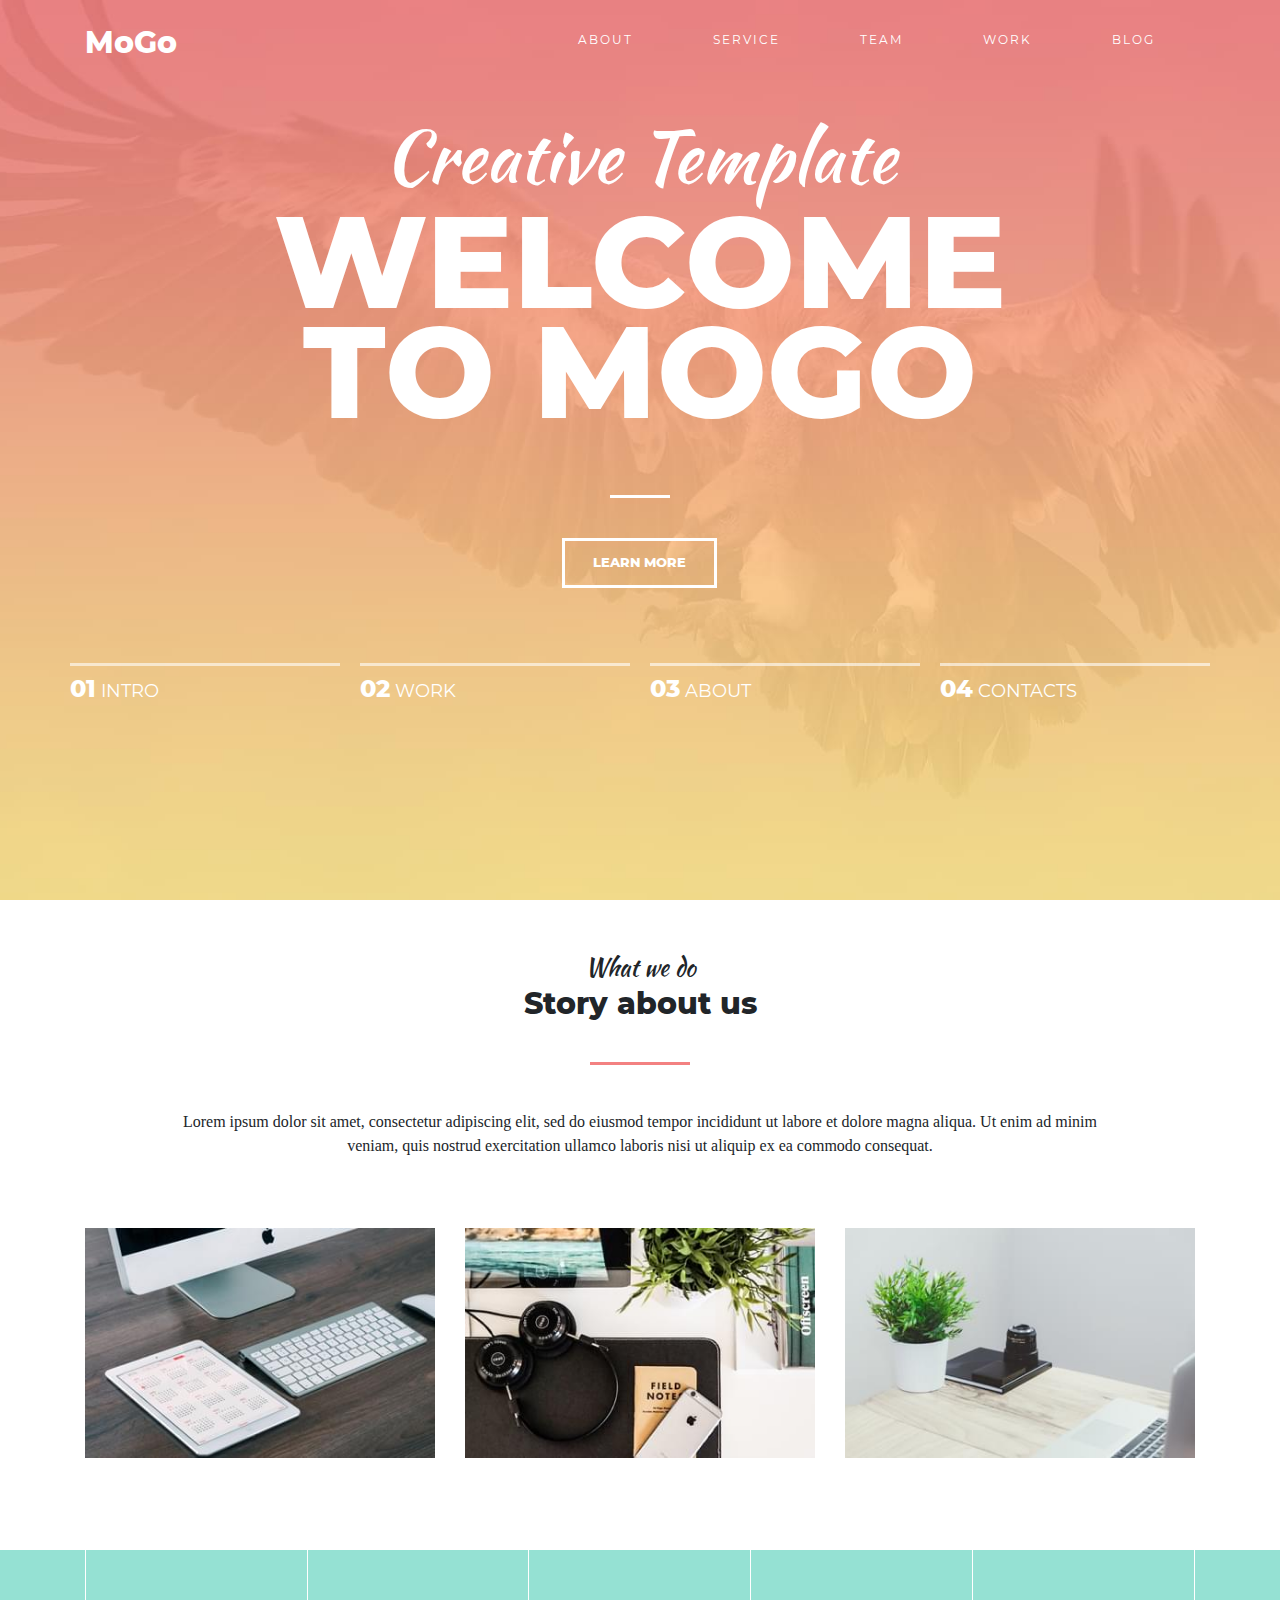
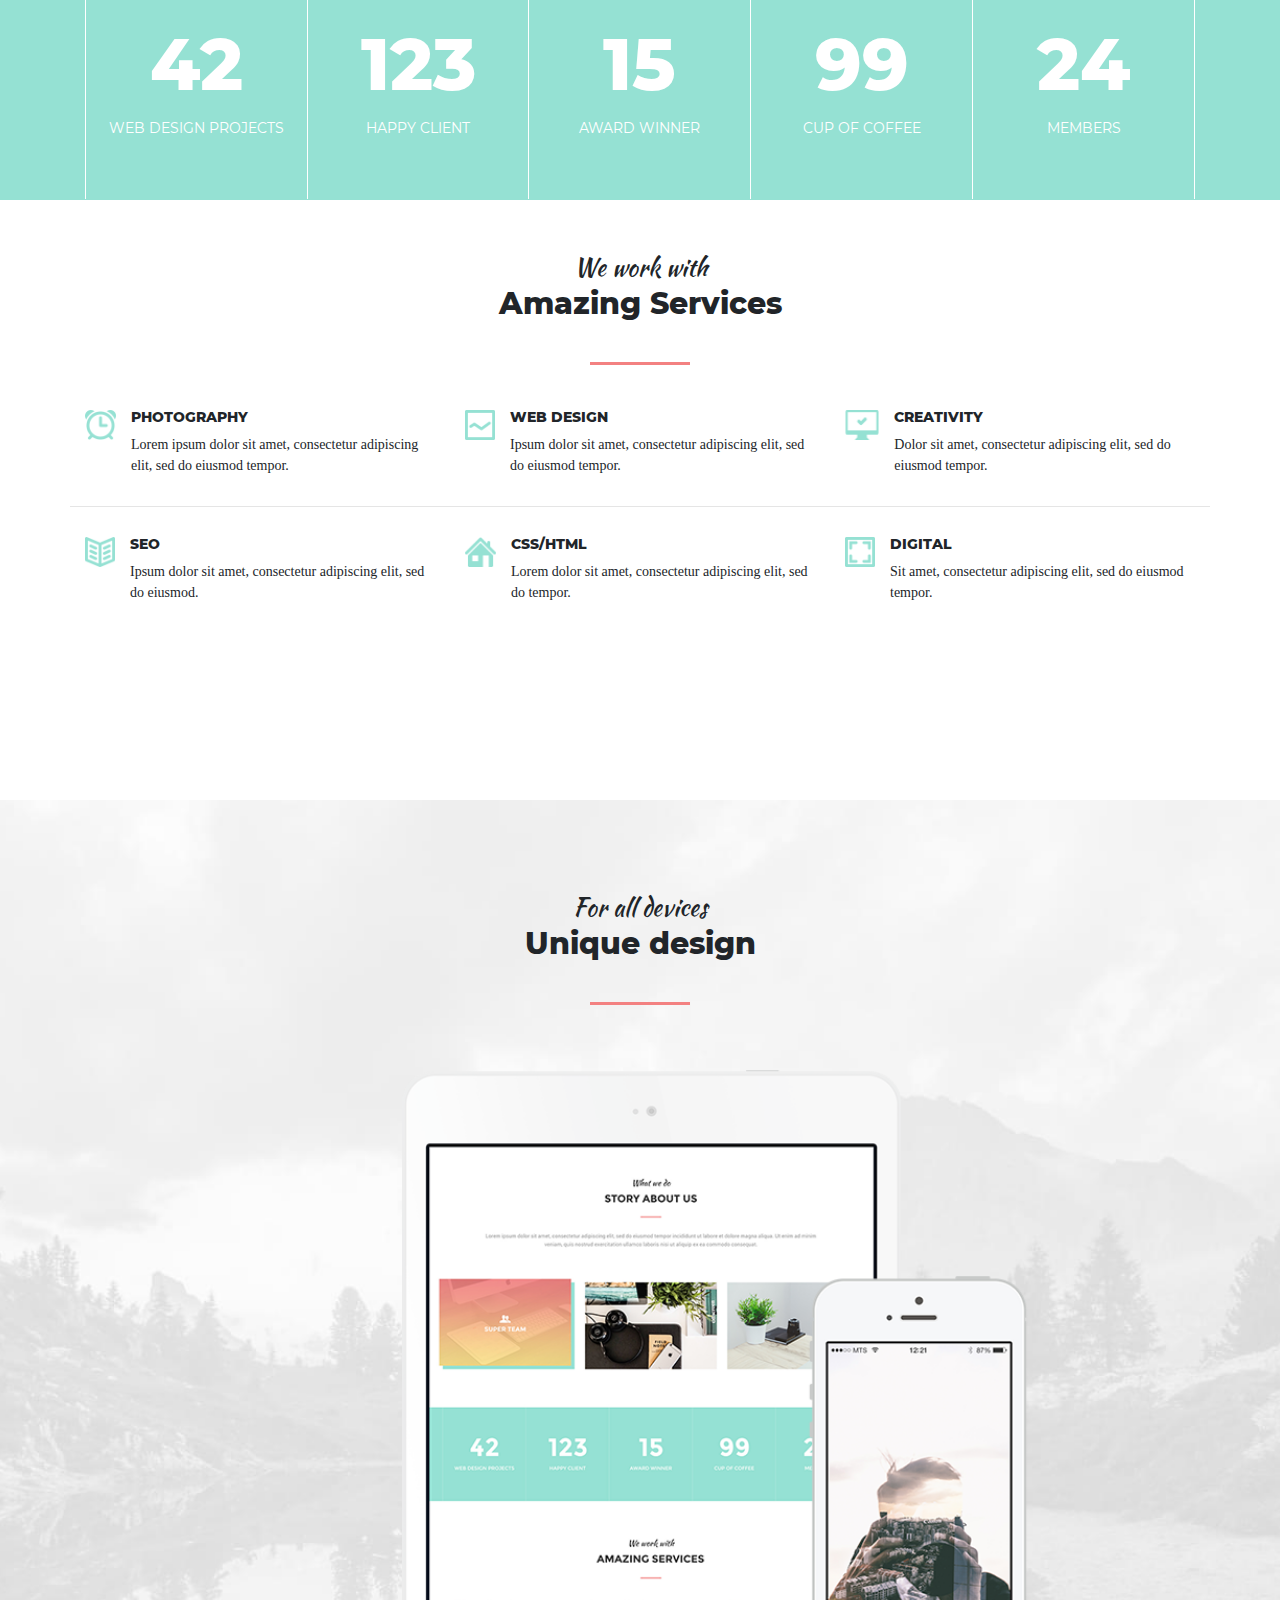
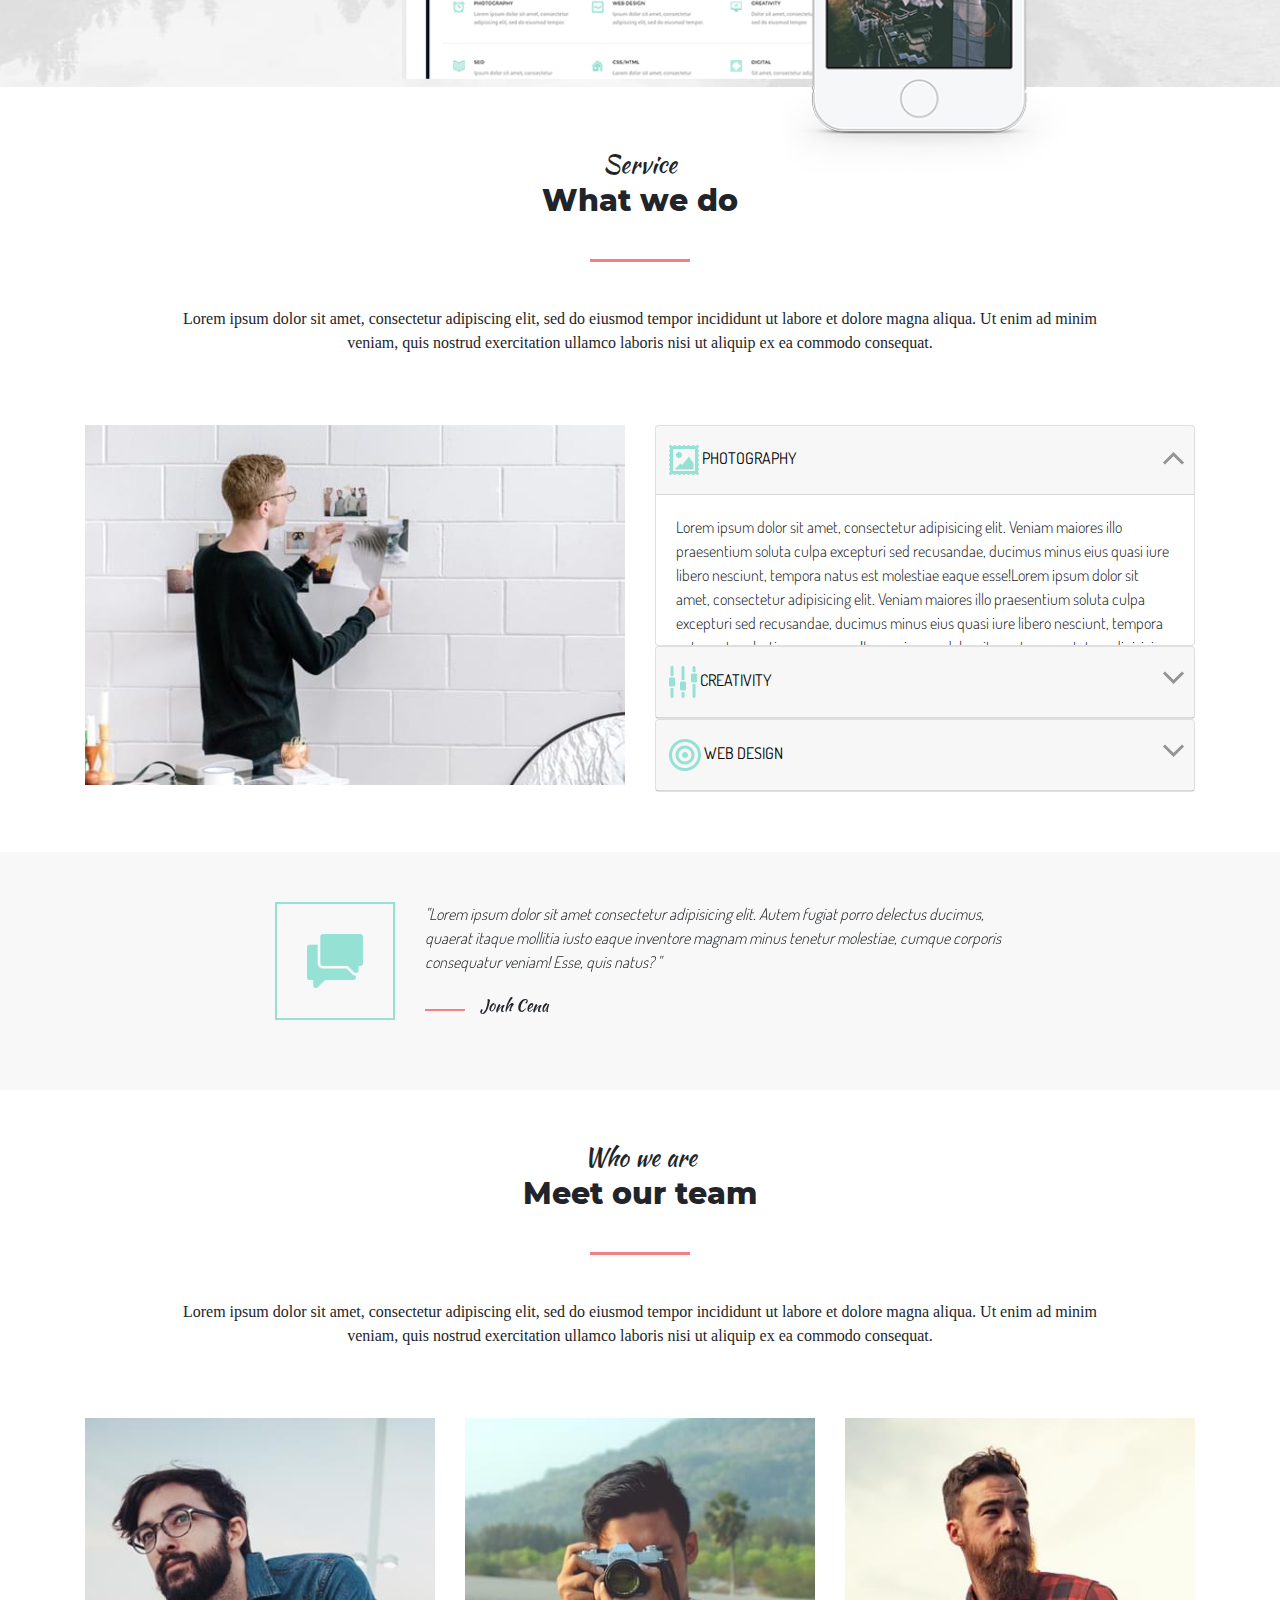
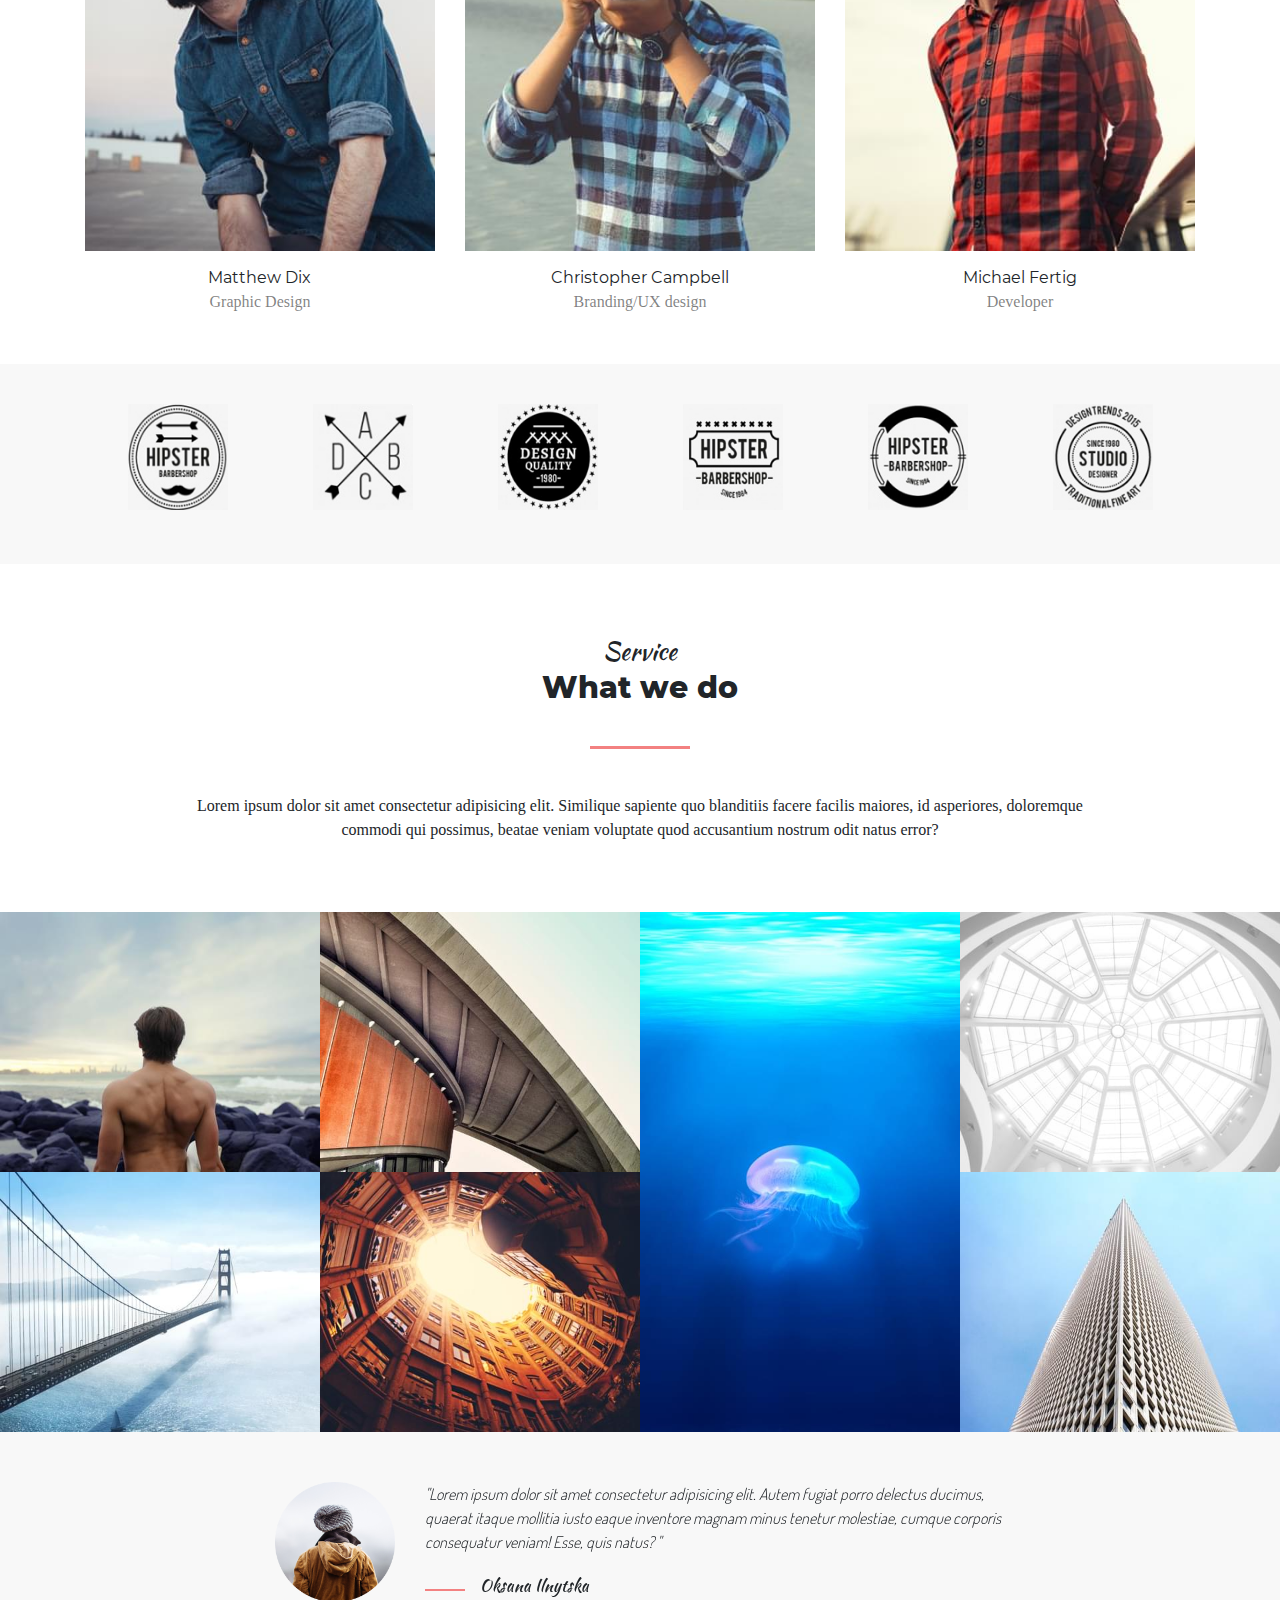
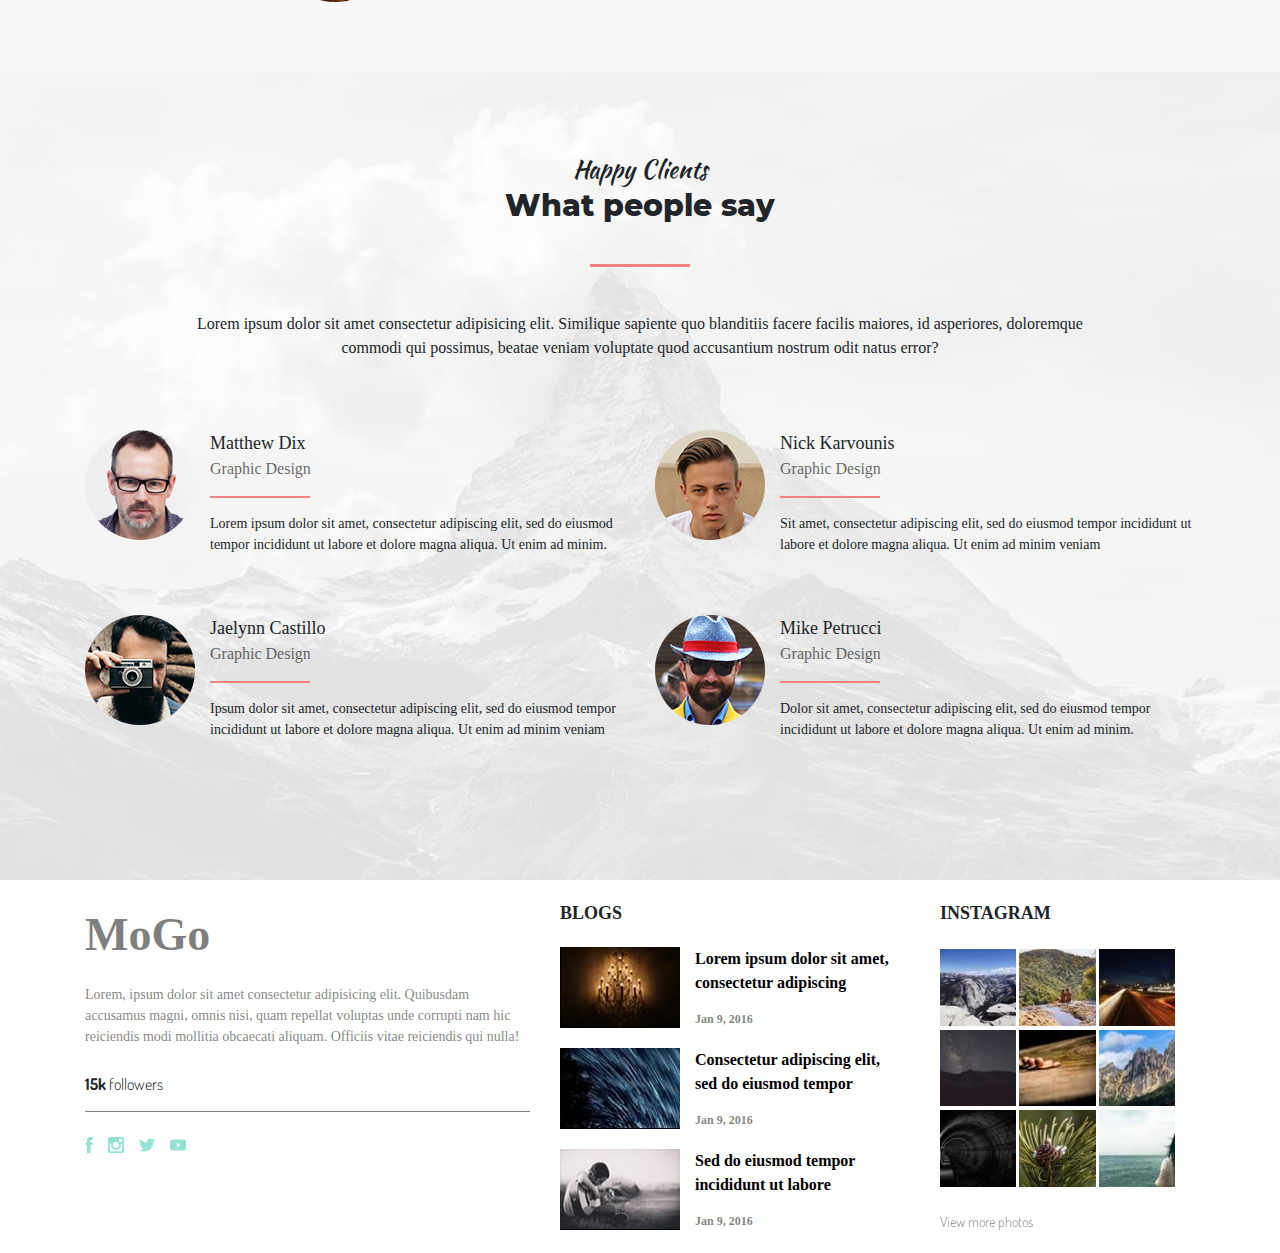
==== commit c82c872c: "add 404" ====
--- a/projects/MoGo/index.html
+++ b/projects/MoGo/index.html
@@ -1 +1 @@
-<!DOCTYPE html><html lang="en"><head><meta charset="UTF-8"><meta name="viewport" content="width=device-width,initial-scale=1"><link rel="stylesheet" href="css/style.min.css"><title>MoGo</title></head><body><header class="main"><div class="container"><div class="row"><div class="col-md-12"><nav><div class="main__menu"><div class="main__logo">MoGo</div><ul><li><a href="#">About</a></li><li><a href="#">Service</a></li><li><a href="#">Work</a></li><li><a href="#">Blog</a></li><li><a href="#">Contact</a></li><li><img src="" alt="">?</li><li><img src="" alt="">?</li></ul></div></nav></div></div><div class="col-md-12"><h2 class="main__sub-title">Creative Template</h2><h1 class="main__title">Welcome<br>to MoGo</h1></div><div class="row"><div class="line"></div></div><div class="row"><div class="col-md-4 offset-md-4"><button class="main__btn">Learn more</button></div></div><div class="row"><div class="main__wrapper"><div class="nav-line"><div class="nav-line__box"><a href="#"><span>01</span> Intro</a></div><div class="nav-line__box"><a href="#"><span>02</span> Work</a></div><div class="nav-line__box"><a href="#"><span>03</span> About</a></div><div class="nav-line__box"><a href="#"><span>04</span> Contacts</a></div></div></div></div></div></header><section class="about"><div class="container"><div class="sup-title">What we do</div><div class="title"><h2>Story about us</h2></div><div class="row"><div class="col-md-10 offset-md-1"><div class="description about__descr">Lorem ipsum dolor sit amet, consectetur adipiscing elit, sed do eiusmod tempor incididunt ut labore et dolore magna aliqua. Ut enim ad minim veniam, quis nostrud exercitation ullamco laboris nisi ut aliquip ex ea commodo consequat.</div></div></div><div class="row about__img"><div class="col-4 col-sm-4 col-md-4"><a class="gradient" href="#"><img src="img/about/about_1.jpg" alt=""></a></div><div class="col-4 col-sm-4 col-md-4"><a class="gradient" href="#"><img src="img/about/about_2.jpg" alt=""></a></div><div class="col-4 col-sm-4 col-md-4"><a class="gradient" href="#"><img src="img/about/about_3.jpg" alt=""></a></div></div></div></section><div class="facts"><div class="container"><div class="row"><div class="col-md-12"><div class="facts__boxes"><div class="facts__box"><div class="num">42</div><div class="descr">Web Design Projects</div></div><div class="facts__box"><div class="num">123</div><div class="descr">happy client</div></div><div class="facts__box"><div class="num">15</div><div class="descr">award winner</div></div><div class="facts__box"><div class="num">99</div><div class="descr">cup of coffee</div></div><div class="facts__box"><div class="num">24</div><div class="descr">members</div></div></div></div></div></div></div><section class="services"><div class="container"><div class="sup-title">We work with</div><div class="title"><h2>Amazing Services</h2></div><div class="row"><div class="services__boxes"><div class="col-md-4"><div class="services__box"><img src="icons/services/ALARM.png" alt=""><div class="box__text"><div class="box__title">Photography</div><div class="box__descr">Lorem ipsum dolor sit amet, consectetur adipiscing elit, sed do eiusmod tempor.</div></div></div></div><div class="col-md-4"><div class="services__box"><img src="icons/services/LINE GRAPH.png" alt=""><div class="box__text"><div class="box__title">Web Design</div><div class="box__descr">Ipsum dolor sit amet, consectetur adipiscing elit, sed do eiusmod tempor.</div></div></div></div><div class="col-md-4"><div class="services__box"><img src="icons/services/COMPUTER _ OK.png" alt=""><div class="box__text"><div class="box__title">Creativity</div><div class="box__descr">Dolor sit amet, consectetur adipiscing elit, sed do eiusmod tempor.</div></div></div></div><div class="services__line"></div><div class="col-md-4"><div class="services__box"><img src="icons/services/BOOK 2.png" alt=""><div class="box__text"><div class="box__title">seo</div><div class="box__descr">Ipsum dolor sit amet, consectetur adipiscing elit, sed do eiusmod.</div></div></div></div><div class="col-md-4"><div class="services__box"><img src="icons/services/HOME.png" alt=""><div class="box__text"><div class="box__title">Css/Html</div><div class="box__descr">Lorem dolor sit amet, consectetur adipiscing elit, sed do tempor.</div></div></div></div><div class="col-md-4"><div class="services__box"><img src="icons/services/DIGITAL.png" alt=""><div class="box__text"><div class="box__title">digital</div><div class="box__descr">Sit amet, consectetur adipiscing elit, sed do eiusmod tempor.</div></div></div></div></div></div></div></section><section class="design"><div class="container"><div class="sup-title">For all devices</div><div class="title"><h2>Unique design</h2></div><div class="row"><div class="col-sm-7 col-md-7 col-lg-7"><img src="img/desing/devices.png" alt="" class="devices"></div></div></div></section><section class="what"><div class="container"><div class="sup-title">Service</div><div class="title"><h2>What we do</h2></div><div class="row"><div class="col-md-10 offset-md-1"><div class="description">Lorem ipsum dolor sit amet, consectetur adipiscing elit, sed do eiusmod tempor incididunt ut labore et dolore magna aliqua. Ut enim ad minim veniam, quis nostrud exercitation ullamco laboris nisi ut aliquip ex ea commodo consequat.</div></div></div><div class="row"><div class="col-md-6"><img src="img/what.jpg" alt="" class="what__img"></div><div class="col-md-6"><div id="accordion"><div class="card"><div class="card-header" id="headingOne"><h5 class="mb-0"><button class="btn btn-link" data-toggle="collapse" data-target="#collapseOne" aria-expanded="true" aria-controls="collapseOne"><div class="btn__name"><img src="icons/what/PICTURE.png" alt=""> <span>Photography</span></div><div class="arrow arrow_active"></div></button></h5></div><div id="collapseOne" class="collapse show" aria-labelledby="headingOne" data-parent="#accordion"><div class="card-body">Lorem ipsum dolor sit amet, consectetur adipisicing elit. Veniam maiores illo praesentium soluta culpa excepturi sed recusandae, ducimus minus eius quasi iure libero nesciunt, tempora natus est molestiae eaque esse!Lorem ipsum dolor sit amet, consectetur adipisicing elit. Veniam maiores illo praesentium soluta culpa excepturi sed recusandae, ducimus minus eius quasi iure libero nesciunt, tempora natus est molestiae eaque esse!Lorem ipsum dolor sit amet, consectetur adipisicing elit. Veniam maiores illo praesentium soluta culpa excepturi sed recusandae, ducimus minus eius quasi iure libero nesciunt, tempora natus est molestiae eaque esse!</div></div></div><div class="card"><div class="card-header" id="headingTwo"><h5 class="mb-0"><button class="btn btn-link collapsed" data-toggle="collapse" data-target="#collapseTwo" aria-expanded="false" aria-controls="collapseTwo"><div class="btn__name"><img src="icons/what/EQUALIZER.png" alt=""> <span>creativity</span></div><div class="arrow"></div></button></h5></div><div id="collapseTwo" class="collapse" aria-labelledby="headingTwo" data-parent="#accordion"><div class="card-body">Lorem ipsum dolor sit amet consectetur, adipisicing elit. Blanditiis odio ea dicta aperiam optio tenetur, ratione ipsum enim? Sit nisi sint nam aspernatur id consequuntur perspiciatis hic eius placeat quibusdam!Lorem ipsum dolor sit amet consectetur, adipisicing elit. Blanditiis odio ea dicta aperiam optio tenetur, ratione ipsum enim? Sit nisi sint nam aspernatur id consequuntur perspiciatis hic eius placeat quibusdam!</div></div></div><div class="card"><div class="card-header" id="headingThree"><h5 class="mb-0"><button class="btn btn-link collapsed" data-toggle="collapse" data-target="#collapseThree" aria-expanded="false" aria-controls="collapseThree"><div class="btn__name"><img src="icons/what/BULLSEYE.png" alt=""> <span>web design</span></div><div class="arrow"></div></button></h5></div><div id="collapseThree" class="collapse" aria-labelledby="headingThree" data-parent="#accordion"><div class="card-body">Lorem, ipsum dolor sit amet consectetur adipisicing elit. Quasi vitae voluptates necessitatibus culpa. Veritatis maxime neque aliquam tempore exercitationem suscipit nostrum, est perspiciatis nesciunt, itaque voluptatem mollitia, amet ipsa sequi.</div></div></div></div></div></div></div></section><div class="comments"><div class="container"><div id="carouselExampleFade" class="carousel slide carousel-fade" data-ride="carousel"><div class="carousel-inner"><div class="row"><div class="col-md-10 col-lg-8 offset-lg-2 offset-md-1"><div class="carousel-item active"><img src="icons/SPEECH.png" alt="speech"><div class="comments__text"><i>"Lorem ipsum dolor sit amet consectetur adipisicing elit. Autem fugiat porro delectus ducimus, quaerat itaque mollitia iusto eaque inventore magnam minus tenetur molestiae, cumque corporis consequatur veniam! Esse, quis natus? "</i></div><div class="comments__author">Jonh Cena</div></div><div class="carousel-item"><img src="icons/SPEECH.png" alt="speech"><div class="comments__text"><i>"Lorem ipsum dolor sit amet consectetur adipisicing elit. Autem fugiat porro delectus ducimus, quaerat itaque mollitia iusto eaque inventore magnam minus tenetur molestiae, cumque corporis consequatur veniam! Esse, quis natus? "</i></div><div class="comments__author">Eddie Murphu</div></div><div class="carousel-item"><img src="icons/SPEECH.png" alt="speech"><div class="comments__text"><i>"Lorem ipsum dolor sit amet consectetur adipisicing elit. Autem fugiat porro delectus ducimus, quaerat itaque mollitia iusto eaque inventore magnam minus tenetur molestiae, cumque corporis consequatur veniam! Esse, quis natus? "</i></div><div class="comments__author">Sashko Shahlenskyi</div></div></div></div></div></div></div></div><section class="team"><div class="container"><div class="sup-title">Who we are</div><div class="title"><h2>Meet our team</h2></div><div class="row"><div class="col-md-10 offset-md-1"><div class="description">Lorem ipsum dolor sit amet, consectetur adipiscing elit, sed do eiusmod tempor incididunt ut labore et dolore magna aliqua. Ut enim ad minim veniam, quis nostrud exercitation ullamco laboris nisi ut aliquip ex ea commodo consequat.</div></div></div><div class="row"><div class="col-md-4 col-sm-6"><a class="gradient" href="#"><img src="img/team/md.jpg" alt=""></a><div class="team__name">Matthew Dix</div><div class="team__position">Graphic Design</div></div><div class="col-md-4 col-sm-6"><a class="gradient" href="#"><img src="img/team/cc.jpg" alt=""></a><div class="team__name">Christopher Campbell</div><div class="team__position">Branding/UX design</div></div><div class="col-sm-6 col-md-4 offset-sm-3 offset-md-0"><a class="gradient" href="#"><img src="img/team/mf.jpg" alt=""></a><div class="team__name">Michael Fertig</div><div class="team__position">Developer</div></div></div></div></section><div class="logos"><div class="container"><div class="logos__wrapper"><img src="icons/logos/1.jpg" alt=""> <img src="icons/logos/2.jpg" alt=""> <img src="icons/logos/3.jpg" alt=""> <img src="icons/logos/4.jpg" alt=""> <img src="icons/logos/5.jpg" alt=""> <img src="icons/logos/6.jpg" alt=""></div></div></div><section class="work"><div class="container"><div class="sup-title">Service</div><div class="title"><h2>What we do</h2></div><div class="row"><div class="col-md-10 offset-md-1"><div class="description">Lorem ipsum dolor sit amet consectetur adipisicing elit. Similique sapiente quo blanditiis facere facilis maiores, id asperiores, doloremque commodi qui possimus, beatae veniam voluptate quod accusantium nostrum odit natus error?</div></div></div></div><div class="row"><div class="col-md-3"><a class="gradient shadow0" href="#"><img src="img/work/1.jpg" alt=""></a><a class="gradient shadow0" href="#"><img src="img/work/5.jpg" alt=""></a></div><div class="col-md-3"><a class="gradient shadow0" href="#"><img src="img/work/2.jpg" alt=""></a><a class="gradient shadow0" href="#"><img src="img/work/6.jpg" alt=""></a></div><div class="col-md-3"><a class="gradient shadow0" href="#"><img src="img/work/3.jpg" alt=""></a></div><div class="col-md-3"><a class="gradient shadow0" href="#"><img src="img/work/4.jpg" alt=""></a><a class="gradient shadow0" href="#"><img src="img/work/7.jpg" alt=""></a></div></div></section><div class="comments"><div class="container"><div id="carouselExampleFade" class="carousel slide carousel-fade" data-ride="carousel"><div class="carousel-inner"><div class="row"><div class="col-md-10 col-lg-8 offset-lg-2 offset-md-1"><div class="carousel-item active"><img class="botder0" src="icons/comments2.png" alt="speech"><div class="comments__text"><i>"Lorem ipsum dolor sit amet consectetur adipisicing elit. Autem fugiat porro delectus ducimus, quaerat itaque mollitia iusto eaque inventore magnam minus tenetur molestiae, cumque corporis consequatur veniam! Esse, quis natus? "</i></div><div class="comments__author">Oksana Ilnytska</div></div><div class="carousel-item"><img class="botder0" src="icons/comments2.png" alt="speech"><div class="comments__text"><i>"Lorem ipsum dolor sit amet consectetur adipisicing elit. Autem fugiat porro delectus ducimus, quaerat itaque mollitia iusto eaque inventore magnam minus tenetur molestiae, cumque corporis consequatur veniam! Esse, quis natus? "</i></div><div class="comments__author">Chistina Shevchenko</div></div><div class="carousel-item"><img class="botder0" src="icons/comments2.png" alt="speech"><div class="comments__text"><i>"Lorem ipsum dolor sit amet consectetur adipisicing elit. Autem fugiat porro delectus ducimus, quaerat itaque mollitia iusto eaque inventore magnam minus tenetur molestiae, cumque corporis consequatur veniam! Esse, quis natus? "</i></div><div class="comments__author">Andrii Khivrenko</div></div></div></div></div></div></div></div><div class="people-say"><div class="container"><div class="sup-title">Happy Clients</div><div class="title"><h2>What people say</h2></div><div class="row"><div class="col-md-10 offset-md-1"><div class="description">Lorem ipsum dolor sit amet consectetur adipisicing elit. Similique sapiente quo blanditiis facere facilis maiores, id asperiores, doloremque commodi qui possimus, beatae veniam voluptate quod accusantium nostrum odit natus error?</div></div></div><div class="row"><div class="col-md-6"><div class="people-say__box"><img src="icons/people-say/1.png" alt=""><div class="people-say__name">Matthew Dix</div><div class="people-say__position">Graphic Design</div><div class="people-say__comment">Lorem ipsum dolor sit amet, consectetur adipiscing elit, sed do eiusmod tempor incididunt ut labore et dolore magna aliqua. Ut enim ad minim.</div></div></div><div class="col-md-6"><div class="people-say__box"><img src="icons/people-say/2.png" alt=""><div class="people-say__name">Nick Karvounis</div><div class="people-say__position">Graphic Design</div><div class="people-say__comment">Sit amet, consectetur adipiscing elit, sed do eiusmod tempor incididunt ut labore et dolore magna aliqua. Ut enim ad minim veniam</div></div></div><div class="col-md-6"><div class="people-say__box"><img src="icons/people-say/3.png" alt=""><div class="people-say__name">Jaelynn Castillo</div><div class="people-say__position">Graphic Design</div><div class="people-say__comment">Ipsum dolor sit amet, consectetur adipiscing elit, sed do eiusmod tempor incididunt ut labore et dolore magna aliqua. Ut enim ad minim veniam</div></div></div><div class="col-md-6"><div class="people-say__box"><img src="icons/people-say/4.png" alt=""><div class="people-say__name">Mike Petrucci</div><div class="people-say__position">Graphic Design</div><div class="people-say__comment">Dolor sit amet, consectetur adipiscing elit, sed do eiusmod tempor incididunt ut labore et dolore magna aliqua. Ut enim ad minim.</div></div></div></div></div></div><div class="footer"><div class="container"><div class="row"><div class="col-md-5"><div class="footer__logo">MoGo</div><div class="footer__text">Lorem, ipsum dolor sit amet consectetur adipisicing elit. Quibusdam accusamus magni, omnis nisi, quam repellat voluptas unde corrupti nam hic reiciendis modi mollitia obcaecati aliquam. Officiis vitae reiciendis qui nulla!</div><div class="footer__followers"><span>15k</span> followers</div><div class="footer__social"><a href=""><img src="icons/footer/facebook.png" alt=""></a><a href=""><img src="icons/footer/instagram.png" alt=""></a><a href=""><img src="icons/footer/twitter.png" alt=""></a><a href=""><img src="icons/footer/youtube.png" alt=""></a></div></div><div class="col-md-4"><div class="footer__blogs"><span>Blogs</span> <a href=""><div class="box"><img src="img/footer/blogs/1.jpg" alt=""><div class="blogs__text">Lorem ipsum dolor sit amet,<br>consectetur adipiscing<div class="box__date">Jan 9, 2016</div></div></div></a><a href=""><div class="box"><img src="img/footer/blogs/2.jpg" alt=""><div class="blogs__text">Consectetur adipiscing elit,<br>sed do eiusmod tempor<div class="box__date">Jan 9, 2016</div></div></div></a><a href=""><div class="box"><img src="img/footer/blogs/3.jpg" alt=""><div class="blogs__text">Sed do eiusmod tempor<br>incididunt ut labore<div class="box__date">Jan 9, 2016</div></div></div></a></div></div><div class="col-md-3"><div class="footer__instagram"><span>Instagram</span> <a href=""><img src="img/footer/instagram/1.jpg" alt=""> </a><a href=""><img src="img/footer/instagram/2.jpg" alt=""> </a><a href=""><img src="img/footer/instagram/3.jpg" alt=""> </a><a href=""><img src="img/footer/instagram/4.jpg" alt=""> </a><a href=""><img src="img/footer/instagram/5.jpg" alt=""> </a><a href=""><img src="img/footer/instagram/6.jpg" alt=""> </a><a href=""><img src="img/footer/instagram/7.jpg" alt=""> </a><a href=""><img src="img/footer/instagram/8.jpg" alt=""> </a><a href=""><img src="img/footer/instagram/9.jpg" alt=""></a><div class="view"><a href="">View more photos</a></div></div></div></div></div></div><script src="https://code.jquery.com/jquery-3.4.1.slim.min.js" integrity="sha384-J6qa4849blE2+poT4WnyKhv5vZF5SrPo0iEjwBvKU7imGFAV0wwj1yYfoRSJoZ+n" crossorigin="anonymous"></script><!-- <script src="js/jquery-3.5.0-min.js"></script> --><script src="js/bootstrap-min.js"></script><script src="js/script-min.js"></script></body></html>+<!DOCTYPE html><html lang="en"><head><meta charset="UTF-8"><meta name="viewport" content="width=device-width,initial-scale=1"><link rel="stylesheet" href="css/style.min.css"><title>MoGo</title></head><body><header class="main"><div class="container"><div class="row"><div class="col-md-12"><nav><div class="main__menu"><div class="main__logo">MoGo</div><ul><li><a href="#About">About</a></li><li><a href="#Services">Service</a></li><li><a href="#Team">Team</a></li><li><a href="#Work">Work</a></li><li><a href="#Blog">Blog</a></li></ul></div></nav></div></div><div class="col-md-12"><h2 class="main__sub-title">Creative Template</h2><h1 class="main__title">Welcome<br>to MoGo</h1></div><div class="row"><div class="line"></div></div><div class="row"><div class="col-md-4 offset-md-4"><button class="main__btn">Learn more</button></div></div><div class="row"><div class="main__wrapper"><div class="nav-line"><div class="nav-line__box"><a href="#"><span>01</span> Intro</a></div><div class="nav-line__box"><a href="#"><span>02</span> Work</a></div><div class="nav-line__box"><a href="#"><span>03</span> About</a></div><div class="nav-line__box"><a href="#"><span>04</span> Contacts</a></div></div></div></div></div></header><section class="about" id="About"><div class="container"><div class="sup-title">What we do</div><div class="title"><h2>Story about us</h2></div><div class="row"><div class="col-md-10 offset-md-1"><div class="description about__descr">Lorem ipsum dolor sit amet, consectetur adipiscing elit, sed do eiusmod tempor incididunt ut labore et dolore magna aliqua. Ut enim ad minim veniam, quis nostrud exercitation ullamco laboris nisi ut aliquip ex ea commodo consequat.</div></div></div><div class="row about__img"><div class="col-4 col-sm-4 col-md-4"><a class="gradient" href="pages/404.html"><img src="img/about/about_1.jpg" alt=""></a></div><div class="col-4 col-sm-4 col-md-4"><a class="gradient" href="pages/404.html"><img src="img/about/about_2.jpg" alt=""></a></div><div class="col-4 col-sm-4 col-md-4"><a class="gradient" href="pages/404.html"><img src="img/about/about_3.jpg" alt=""></a></div></div></div></section><div class="facts"><div class="container"><div class="row"><div class="col-md-12"><div class="facts__boxes"><div class="facts__box"><div class="num">42</div><div class="descr">Web Design Projects</div></div><div class="facts__box"><div class="num">123</div><div class="descr">happy client</div></div><div class="facts__box"><div class="num">15</div><div class="descr">award winner</div></div><div class="facts__box"><div class="num">99</div><div class="descr">cup of coffee</div></div><div class="facts__box"><div class="num">24</div><div class="descr">members</div></div></div></div></div></div></div><section class="services" id="Services"><div class="container"><div class="sup-title">We work with</div><div class="title"><h2>Amazing Services</h2></div><div class="row"><div class="services__boxes"><div class="col-md-4"><div class="services__box"><img src="icons/services/ALARM.png" alt=""><div class="box__text"><div class="box__title">Photography</div><div class="box__descr">Lorem ipsum dolor sit amet, consectetur adipiscing elit, sed do eiusmod tempor.</div></div></div></div><div class="col-md-4"><div class="services__box"><img src="icons/services/LINE GRAPH.png" alt=""><div class="box__text"><div class="box__title">Web Design</div><div class="box__descr">Ipsum dolor sit amet, consectetur adipiscing elit, sed do eiusmod tempor.</div></div></div></div><div class="col-md-4"><div class="services__box"><img src="icons/services/COMPUTER _ OK.png" alt=""><div class="box__text"><div class="box__title">Creativity</div><div class="box__descr">Dolor sit amet, consectetur adipiscing elit, sed do eiusmod tempor.</div></div></div></div><div class="services__line"></div><div class="col-md-4"><div class="services__box"><img src="icons/services/BOOK 2.png" alt=""><div class="box__text"><div class="box__title">seo</div><div class="box__descr">Ipsum dolor sit amet, consectetur adipiscing elit, sed do eiusmod.</div></div></div></div><div class="col-md-4"><div class="services__box"><img src="icons/services/HOME.png" alt=""><div class="box__text"><div class="box__title">Css/Html</div><div class="box__descr">Lorem dolor sit amet, consectetur adipiscing elit, sed do tempor.</div></div></div></div><div class="col-md-4"><div class="services__box"><img src="icons/services/DIGITAL.png" alt=""><div class="box__text"><div class="box__title">digital</div><div class="box__descr">Sit amet, consectetur adipiscing elit, sed do eiusmod tempor.</div></div></div></div></div></div></div></section><section class="design"><div class="container"><div class="sup-title">For all devices</div><div class="title"><h2>Unique design</h2></div><div class="row"><div class="col-sm-7 col-md-7 col-lg-7"><img src="img/desing/devices.png" alt="" class="devices"></div></div></div></section><section class="what"><div class="container"><div class="sup-title">Service</div><div class="title"><h2>What we do</h2></div><div class="row"><div class="col-md-10 offset-md-1"><div class="description">Lorem ipsum dolor sit amet, consectetur adipiscing elit, sed do eiusmod tempor incididunt ut labore et dolore magna aliqua. Ut enim ad minim veniam, quis nostrud exercitation ullamco laboris nisi ut aliquip ex ea commodo consequat.</div></div></div><div class="row"><div class="col-md-6"><img src="img/what.jpg" alt="" class="what__img"></div><div class="col-md-6"><div id="accordion"><div class="card"><div class="card-header" id="headingOne"><h5 class="mb-0"><button class="btn btn-link" data-toggle="collapse" data-target="#collapseOne" aria-expanded="true" aria-controls="collapseOne"><div class="btn__name"><img src="icons/what/PICTURE.png" alt=""> <span>Photography</span></div><div class="arrow arrow_active"></div></button></h5></div><div id="collapseOne" class="collapse show" aria-labelledby="headingOne" data-parent="#accordion"><div class="card-body">Lorem ipsum dolor sit amet, consectetur adipisicing elit. Veniam maiores illo praesentium soluta culpa excepturi sed recusandae, ducimus minus eius quasi iure libero nesciunt, tempora natus est molestiae eaque esse!Lorem ipsum dolor sit amet, consectetur adipisicing elit. Veniam maiores illo praesentium soluta culpa excepturi sed recusandae, ducimus minus eius quasi iure libero nesciunt, tempora natus est molestiae eaque esse!Lorem ipsum dolor sit amet, consectetur adipisicing elit. Veniam maiores illo praesentium soluta culpa excepturi sed recusandae, ducimus minus eius quasi iure libero nesciunt, tempora natus est molestiae eaque esse!</div></div></div><div class="card"><div class="card-header" id="headingTwo"><h5 class="mb-0"><button class="btn btn-link collapsed" data-toggle="collapse" data-target="#collapseTwo" aria-expanded="false" aria-controls="collapseTwo"><div class="btn__name"><img src="icons/what/EQUALIZER.png" alt=""> <span>creativity</span></div><div class="arrow"></div></button></h5></div><div id="collapseTwo" class="collapse" aria-labelledby="headingTwo" data-parent="#accordion"><div class="card-body">Lorem ipsum dolor sit amet consectetur, adipisicing elit. Blanditiis odio ea dicta aperiam optio tenetur, ratione ipsum enim? Sit nisi sint nam aspernatur id consequuntur perspiciatis hic eius placeat quibusdam!Lorem ipsum dolor sit amet consectetur, adipisicing elit. Blanditiis odio ea dicta aperiam optio tenetur, ratione ipsum enim? Sit nisi sint nam aspernatur id consequuntur perspiciatis hic eius placeat quibusdam!</div></div></div><div class="card"><div class="card-header" id="headingThree"><h5 class="mb-0"><button class="btn btn-link collapsed" data-toggle="collapse" data-target="#collapseThree" aria-expanded="false" aria-controls="collapseThree"><div class="btn__name"><img src="icons/what/BULLSEYE.png" alt=""> <span>web design</span></div><div class="arrow"></div></button></h5></div><div id="collapseThree" class="collapse" aria-labelledby="headingThree" data-parent="#accordion"><div class="card-body">Lorem, ipsum dolor sit amet consectetur adipisicing elit. Quasi vitae voluptates necessitatibus culpa. Veritatis maxime neque aliquam tempore exercitationem suscipit nostrum, est perspiciatis nesciunt, itaque voluptatem mollitia, amet ipsa sequi.</div></div></div></div></div></div></div></section><div class="comments"><div class="container"><div id="carouselExampleFade" class="carousel slide carousel-fade" data-ride="carousel"><div class="carousel-inner"><div class="row"><div class="col-md-10 col-lg-8 offset-lg-2 offset-md-1"><div class="carousel-item active"><img src="icons/SPEECH.png" alt="speech"><div class="comments__text"><i>"Lorem ipsum dolor sit amet consectetur adipisicing elit. Autem fugiat porro delectus ducimus, quaerat itaque mollitia iusto eaque inventore magnam minus tenetur molestiae, cumque corporis consequatur veniam! Esse, quis natus? "</i></div><div class="comments__author">Jonh Cena</div></div><div class="carousel-item"><img src="icons/SPEECH.png" alt="speech"><div class="comments__text"><i>"Lorem ipsum dolor sit amet consectetur adipisicing elit. Autem fugiat porro delectus ducimus, quaerat itaque mollitia iusto eaque inventore magnam minus tenetur molestiae, cumque corporis consequatur veniam! Esse, quis natus? "</i></div><div class="comments__author">Eddie Murphu</div></div><div class="carousel-item"><img src="icons/SPEECH.png" alt="speech"><div class="comments__text"><i>"Lorem ipsum dolor sit amet consectetur adipisicing elit. Autem fugiat porro delectus ducimus, quaerat itaque mollitia iusto eaque inventore magnam minus tenetur molestiae, cumque corporis consequatur veniam! Esse, quis natus? "</i></div><div class="comments__author">Sashko Shahlenskyi</div></div></div></div></div></div></div></div><section class="team" id="Team"><div class="container"><div class="sup-title">Who we are</div><div class="title"><h2>Meet our team</h2></div><div class="row"><div class="col-md-10 offset-md-1"><div class="description">Lorem ipsum dolor sit amet, consectetur adipiscing elit, sed do eiusmod tempor incididunt ut labore et dolore magna aliqua. Ut enim ad minim veniam, quis nostrud exercitation ullamco laboris nisi ut aliquip ex ea commodo consequat.</div></div></div><div class="row"><div class="col-md-4 col-sm-6"><a class="gradient" href="#Team"><img src="img/team/md.jpg" alt=""></a><div class="team__name">Matthew Dix</div><div class="team__position">Graphic Design</div></div><div class="col-md-4 col-sm-6"><a class="gradient" href="#Team"><img src="img/team/cc.jpg" alt=""></a><div class="team__name">Christopher Campbell</div><div class="team__position">Branding/UX design</div></div><div class="col-sm-6 col-md-4 offset-sm-3 offset-md-0"><a class="gradient" href="#Team"><img src="img/team/mf.jpg" alt=""></a><div class="team__name">Michael Fertig</div><div class="team__position">Developer</div></div></div></div></section><div class="logos"><div class="container"><div class="logos__wrapper"><img src="icons/logos/1.jpg" alt=""> <img src="icons/logos/2.jpg" alt=""> <img src="icons/logos/3.jpg" alt=""> <img src="icons/logos/4.jpg" alt=""> <img src="icons/logos/5.jpg" alt=""> <img src="icons/logos/6.jpg" alt=""></div></div></div><section class="work" id="Work"><div class="container"><div class="sup-title">Service</div><div class="title"><h2>What we do</h2></div><div class="row"><div class="col-md-10 offset-md-1"><div class="description">Lorem ipsum dolor sit amet consectetur adipisicing elit. Similique sapiente quo blanditiis facere facilis maiores, id asperiores, doloremque commodi qui possimus, beatae veniam voluptate quod accusantium nostrum odit natus error?</div></div></div></div><div class="row"><div class="col-md-3"><a class="gradient shadow0" href="#"><img src="img/work/1.jpg" alt=""></a><a class="gradient shadow0" href="#"><img src="img/work/5.jpg" alt=""></a></div><div class="col-md-3"><a class="gradient shadow0" href="#"><img src="img/work/2.jpg" alt=""></a><a class="gradient shadow0" href="#"><img src="img/work/6.jpg" alt=""></a></div><div class="col-md-3"><a class="gradient shadow0" href="#"><img src="img/work/3.jpg" alt=""></a></div><div class="col-md-3"><a class="gradient shadow0" href="#"><img src="img/work/4.jpg" alt=""></a><a class="gradient shadow0" href="#"><img src="img/work/7.jpg" alt=""></a></div></div></section><div class="comments"><div class="container"><div id="carouselExampleFade" class="carousel slide carousel-fade" data-ride="carousel"><div class="carousel-inner"><div class="row"><div class="col-md-10 col-lg-8 offset-lg-2 offset-md-1"><div class="carousel-item active"><img class="botder0" src="icons/comments2.png" alt="speech"><div class="comments__text"><i>"Lorem ipsum dolor sit amet consectetur adipisicing elit. Autem fugiat porro delectus ducimus, quaerat itaque mollitia iusto eaque inventore magnam minus tenetur molestiae, cumque corporis consequatur veniam! Esse, quis natus? "</i></div><div class="comments__author">Oksana Ilnytska</div></div><div class="carousel-item"><img class="botder0" src="icons/comments2.png" alt="speech"><div class="comments__text"><i>"Lorem ipsum dolor sit amet consectetur adipisicing elit. Autem fugiat porro delectus ducimus, quaerat itaque mollitia iusto eaque inventore magnam minus tenetur molestiae, cumque corporis consequatur veniam! Esse, quis natus? "</i></div><div class="comments__author">Chistina Shevchenko</div></div><div class="carousel-item"><img class="botder0" src="icons/comments2.png" alt="speech"><div class="comments__text"><i>"Lorem ipsum dolor sit amet consectetur adipisicing elit. Autem fugiat porro delectus ducimus, quaerat itaque mollitia iusto eaque inventore magnam minus tenetur molestiae, cumque corporis consequatur veniam! Esse, quis natus? "</i></div><div class="comments__author">Andrii Khivrenko</div></div></div></div></div></div></div></div><div class="people-say"><div class="container"><div class="sup-title">Happy Clients</div><div class="title"><h2>What people say</h2></div><div class="row"><div class="col-md-10 offset-md-1"><div class="description">Lorem ipsum dolor sit amet consectetur adipisicing elit. Similique sapiente quo blanditiis facere facilis maiores, id asperiores, doloremque commodi qui possimus, beatae veniam voluptate quod accusantium nostrum odit natus error?</div></div></div><div class="row"><div class="col-md-6"><div class="people-say__box"><img src="icons/people-say/1.png" alt=""><div class="people-say__name">Matthew Dix</div><div class="people-say__position">Graphic Design</div><div class="people-say__comment">Lorem ipsum dolor sit amet, consectetur adipiscing elit, sed do eiusmod tempor incididunt ut labore et dolore magna aliqua. Ut enim ad minim.</div></div></div><div class="col-md-6"><div class="people-say__box"><img src="icons/people-say/2.png" alt=""><div class="people-say__name">Nick Karvounis</div><div class="people-say__position">Graphic Design</div><div class="people-say__comment">Sit amet, consectetur adipiscing elit, sed do eiusmod tempor incididunt ut labore et dolore magna aliqua. Ut enim ad minim veniam</div></div></div><div class="col-md-6"><div class="people-say__box"><img src="icons/people-say/3.png" alt=""><div class="people-say__name">Jaelynn Castillo</div><div class="people-say__position">Graphic Design</div><div class="people-say__comment">Ipsum dolor sit amet, consectetur adipiscing elit, sed do eiusmod tempor incididunt ut labore et dolore magna aliqua. Ut enim ad minim veniam</div></div></div><div class="col-md-6"><div class="people-say__box"><img src="icons/people-say/4.png" alt=""><div class="people-say__name">Mike Petrucci</div><div class="people-say__position">Graphic Design</div><div class="people-say__comment">Dolor sit amet, consectetur adipiscing elit, sed do eiusmod tempor incididunt ut labore et dolore magna aliqua. Ut enim ad minim.</div></div></div></div></div></div><div class="footer"><div class="container"><div class="row"><div class="col-md-5"><div class="footer__logo">MoGo</div><div class="footer__text">Lorem, ipsum dolor sit amet consectetur adipisicing elit. Quibusdam accusamus magni, omnis nisi, quam repellat voluptas unde corrupti nam hic reiciendis modi mollitia obcaecati aliquam. Officiis vitae reiciendis qui nulla!</div><div class="footer__followers"><span>15k</span> followers</div><div class="footer__social"><a href=""><img src="icons/footer/facebook.png" alt=""></a><a href=""><img src="icons/footer/instagram.png" alt=""></a><a href=""><img src="icons/footer/twitter.png" alt=""></a><a href=""><img src="icons/footer/youtube.png" alt=""></a></div></div><div class="col-md-4"><div class="footer__blogs" id="Blog"><span>Blogs</span> <a href=""><div class="box"><img src="img/footer/blogs/1.jpg" alt=""><div class="blogs__text">Lorem ipsum dolor sit amet,<br>consectetur adipiscing<div class="box__date">Jan 9, 2016</div></div></div></a><a href=""><div class="box"><img src="img/footer/blogs/2.jpg" alt=""><div class="blogs__text">Consectetur adipiscing elit,<br>sed do eiusmod tempor<div class="box__date">Jan 9, 2016</div></div></div></a><a href=""><div class="box"><img src="img/footer/blogs/3.jpg" alt=""><div class="blogs__text">Sed do eiusmod tempor<br>incididunt ut labore<div class="box__date">Jan 9, 2016</div></div></div></a></div></div><div class="col-md-3"><div class="footer__instagram"><span>Instagram</span> <a href=""><img src="img/footer/instagram/1.jpg" alt=""> </a><a href=""><img src="img/footer/instagram/2.jpg" alt=""> </a><a href=""><img src="img/footer/instagram/3.jpg" alt=""> </a><a href=""><img src="img/footer/instagram/4.jpg" alt=""> </a><a href=""><img src="img/footer/instagram/5.jpg" alt=""> </a><a href=""><img src="img/footer/instagram/6.jpg" alt=""> </a><a href=""><img src="img/footer/instagram/7.jpg" alt=""> </a><a href=""><img src="img/footer/instagram/8.jpg" alt=""> </a><a href=""><img src="img/footer/instagram/9.jpg" alt=""></a><div class="view"><a href="">View more photos</a></div></div></div></div></div></div><script src="https://code.jquery.com/jquery-3.4.1.slim.min.js" integrity="sha384-J6qa4849blE2+poT4WnyKhv5vZF5SrPo0iEjwBvKU7imGFAV0wwj1yYfoRSJoZ+n" crossorigin="anonymous"></script><script src="js/bootstrap-min.js"></script><script src="js/script-min.js"></script></body></html>--- a/projects/MoGo/css/style.min.css
+++ b/projects/MoGo/css/style.min.css
@@ -3,4 +3,4 @@
  * Copyright 2011-2018 The Bootstrap Authors
  * Copyright 2011-2018 Twitter, Inc.
  * Licensed under MIT (https://github.com/twbs/bootstrap/blob/master/LICENSE)
- */:root{--blue:#007bff;--indigo:#6610f2;--purple:#6f42c1;--pink:#e83e8c;--red:#dc3545;--orange:#fd7e14;--yellow:#ffc107;--green:#28a745;--teal:#20c997;--cyan:#17a2b8;--white:#fff;--gray:#6c757d;--gray-dark:#343a40;--primary:#007bff;--secondary:#6c757d;--success:#28a745;--info:#17a2b8;--warning:#ffc107;--danger:#dc3545;--light:#f8f9fa;--dark:#343a40;--breakpoint-xs:0;--breakpoint-sm:576px;--breakpoint-md:768px;--breakpoint-lg:992px;--breakpoint-xl:1200px;--font-family-sans-serif:-apple-system,BlinkMacSystemFont,"Segoe UI",Roboto,"Helvetica Neue",Arial,sans-serif,"Apple Color Emoji","Segoe UI Emoji","Segoe UI Symbol";--font-family-monospace:SFMono-Regular,Menlo,Monaco,Consolas,"Liberation Mono","Courier New",monospace}*,::after,::before{box-sizing:border-box}html{font-family:sans-serif;line-height:1.15;-webkit-text-size-adjust:100%;-ms-text-size-adjust:100%;-ms-overflow-style:scrollbar;-webkit-tap-highlight-color:rgba(0,0,0,0)}@-ms-viewport{width:device-width}article,aside,dialog,figcaption,figure,footer,header,hgroup,main,nav,section{display:block}body{margin:0;font-family:-apple-system,BlinkMacSystemFont,"Segoe UI",Roboto,"Helvetica Neue",Arial,sans-serif,"Apple Color Emoji","Segoe UI Emoji","Segoe UI Symbol";font-size:1rem;font-weight:400;line-height:1.5;color:#212529;text-align:left;background-color:#fff}[tabindex="-1"]:focus{outline:0!important}hr{box-sizing:content-box;height:0;overflow:visible}h1,h2,h3,h4,h5,h6{margin-top:0;margin-bottom:.5rem}p{margin-top:0;margin-bottom:1rem}abbr[data-original-title],abbr[title]{text-decoration:underline;-webkit-text-decoration:underline dotted;text-decoration:underline dotted;cursor:help;border-bottom:0}address{margin-bottom:1rem;font-style:normal;line-height:inherit}dl,ol,ul{margin-top:0;margin-bottom:1rem}ol ol,ol ul,ul ol,ul ul{margin-bottom:0}dt{font-weight:700}dd{margin-bottom:.5rem;margin-left:0}blockquote{margin:0 0 1rem}dfn{font-style:italic}b,strong{font-weight:bolder}small{font-size:80%}sub,sup{position:relative;font-size:75%;line-height:0;vertical-align:baseline}sub{bottom:-.25em}sup{top:-.5em}a{color:#007bff;text-decoration:none;background-color:transparent;-webkit-text-decoration-skip:objects}a:hover{color:#0056b3;text-decoration:underline}a:not([href]):not([tabindex]){color:inherit;text-decoration:none}a:not([href]):not([tabindex]):focus,a:not([href]):not([tabindex]):hover{color:inherit;text-decoration:none}a:not([href]):not([tabindex]):focus{outline:0}code,kbd,pre,samp{font-family:monospace,monospace;font-size:1em}pre{margin-top:0;margin-bottom:1rem;overflow:auto;-ms-overflow-style:scrollbar}figure{margin:0 0 1rem}img{vertical-align:middle;border-style:none}svg:not(:root){overflow:hidden}table{border-collapse:collapse}caption{padding-top:.75rem;padding-bottom:.75rem;color:#6c757d;text-align:left;caption-side:bottom}th{text-align:inherit}label{display:inline-block;margin-bottom:.5rem}button{border-radius:0}button:focus{outline:1px dotted;outline:5px auto -webkit-focus-ring-color}button,input,optgroup,select,textarea{margin:0;font-family:inherit;font-size:inherit;line-height:inherit}button,input{overflow:visible}button,select{text-transform:none}[type=reset],[type=submit],button,html [type=button]{-webkit-appearance:button}[type=button]::-moz-focus-inner,[type=reset]::-moz-focus-inner,[type=submit]::-moz-focus-inner,button::-moz-focus-inner{padding:0;border-style:none}input[type=checkbox],input[type=radio]{box-sizing:border-box;padding:0}input[type=date],input[type=datetime-local],input[type=month],input[type=time]{-webkit-appearance:listbox}textarea{overflow:auto;resize:vertical}fieldset{min-width:0;padding:0;margin:0;border:0}legend{display:block;width:100%;max-width:100%;padding:0;margin-bottom:.5rem;font-size:1.5rem;line-height:inherit;color:inherit;white-space:normal}progress{vertical-align:baseline}[type=number]::-webkit-inner-spin-button,[type=number]::-webkit-outer-spin-button{height:auto}[type=search]{outline-offset:-2px;-webkit-appearance:none}[type=search]::-webkit-search-cancel-button,[type=search]::-webkit-search-decoration{-webkit-appearance:none}::-webkit-file-upload-button{font:inherit;-webkit-appearance:button}output{display:inline-block}summary{display:list-item;cursor:pointer}template{display:none}[hidden]{display:none!important}.h1,.h2,.h3,.h4,.h5,.h6,h1,h2,h3,h4,h5,h6{margin-bottom:.5rem;font-family:inherit;font-weight:500;line-height:1.2;color:inherit}.h1,h1{font-size:2.5rem}.h2,h2{font-size:2rem}.h3,h3{font-size:1.75rem}.h4,h4{font-size:1.5rem}.h5,h5{font-size:1.25rem}.h6,h6{font-size:1rem}.lead{font-size:1.25rem;font-weight:300}.display-1{font-size:6rem;font-weight:300;line-height:1.2}.display-2{font-size:5.5rem;font-weight:300;line-height:1.2}.display-3{font-size:4.5rem;font-weight:300;line-height:1.2}.display-4{font-size:3.5rem;font-weight:300;line-height:1.2}hr{margin-top:1rem;margin-bottom:1rem;border:0;border-top:1px solid rgba(0,0,0,.1)}.small,small{font-size:80%;font-weight:400}.mark,mark{padding:.2em;background-color:#fcf8e3}.list-unstyled{padding-left:0;list-style:none}.list-inline{padding-left:0;list-style:none}.list-inline-item{display:inline-block}.list-inline-item:not(:last-child){margin-right:.5rem}.initialism{font-size:90%;text-transform:uppercase}.blockquote{margin-bottom:1rem;font-size:1.25rem}.blockquote-footer{display:block;font-size:80%;color:#6c757d}.blockquote-footer::before{content:"\2014 \00A0"}.img-fluid{max-width:100%;height:auto}.img-thumbnail{padding:.25rem;background-color:#fff;border:1px solid #dee2e6;border-radius:.25rem;max-width:100%;height:auto}.figure{display:inline-block}.figure-img{margin-bottom:.5rem;line-height:1}.figure-caption{font-size:90%;color:#6c757d}code,kbd,pre,samp{font-family:SFMono-Regular,Menlo,Monaco,Consolas,"Liberation Mono","Courier New",monospace}code{font-size:87.5%;color:#e83e8c;word-break:break-word}a>code{color:inherit}kbd{padding:.2rem .4rem;font-size:87.5%;color:#fff;background-color:#212529;border-radius:.2rem}kbd kbd{padding:0;font-size:100%;font-weight:700}pre{display:block;font-size:87.5%;color:#212529}pre code{font-size:inherit;color:inherit;word-break:normal}.pre-scrollable{max-height:340px;overflow-y:scroll}.container{width:100%;padding-right:15px;padding-left:15px;margin-right:auto;margin-left:auto}@media (min-width:576px){.container{max-width:540px}}@media (min-width:768px){.container{max-width:720px}}@media (min-width:992px){.container{max-width:960px}}@media (min-width:1200px){.container{max-width:1140px}}.container-fluid{width:100%;padding-right:15px;padding-left:15px;margin-right:auto;margin-left:auto}.row{display:flex;flex-wrap:wrap;margin-right:-15px;margin-left:-15px}.no-gutters{margin-right:0;margin-left:0}.no-gutters>.col,.no-gutters>[class*=col-]{padding-right:0;padding-left:0}.col,.col-1,.col-10,.col-11,.col-12,.col-2,.col-3,.col-4,.col-5,.col-6,.col-7,.col-8,.col-9,.col-auto,.col-lg,.col-lg-1,.col-lg-10,.col-lg-11,.col-lg-12,.col-lg-2,.col-lg-3,.col-lg-4,.col-lg-5,.col-lg-6,.col-lg-7,.col-lg-8,.col-lg-9,.col-lg-auto,.col-md,.col-md-1,.col-md-10,.col-md-11,.col-md-12,.col-md-2,.col-md-3,.col-md-4,.col-md-5,.col-md-6,.col-md-7,.col-md-8,.col-md-9,.col-md-auto,.col-sm,.col-sm-1,.col-sm-10,.col-sm-11,.col-sm-12,.col-sm-2,.col-sm-3,.col-sm-4,.col-sm-5,.col-sm-6,.col-sm-7,.col-sm-8,.col-sm-9,.col-sm-auto,.col-xl,.col-xl-1,.col-xl-10,.col-xl-11,.col-xl-12,.col-xl-2,.col-xl-3,.col-xl-4,.col-xl-5,.col-xl-6,.col-xl-7,.col-xl-8,.col-xl-9,.col-xl-auto{position:relative;width:100%;min-height:1px;padding-right:15px;padding-left:15px}.col{flex-basis:0;flex-grow:1;max-width:100%}.col-auto{flex:0 0 auto;width:auto;max-width:none}.col-1{flex:0 0 8.33333%;max-width:8.33333%}.col-2{flex:0 0 16.66667%;max-width:16.66667%}.col-3{flex:0 0 25%;max-width:25%}.col-4{flex:0 0 33.33333%;max-width:33.33333%}.col-5{flex:0 0 41.66667%;max-width:41.66667%}.col-6{flex:0 0 50%;max-width:50%}.col-7{flex:0 0 58.33333%;max-width:58.33333%}.col-8{flex:0 0 66.66667%;max-width:66.66667%}.col-9{flex:0 0 75%;max-width:75%}.col-10{flex:0 0 83.33333%;max-width:83.33333%}.col-11{flex:0 0 91.66667%;max-width:91.66667%}.col-12{flex:0 0 100%;max-width:100%}.order-first{order:-1}.order-last{order:13}.order-0{order:0}.order-1{order:1}.order-2{order:2}.order-3{order:3}.order-4{order:4}.order-5{order:5}.order-6{order:6}.order-7{order:7}.order-8{order:8}.order-9{order:9}.order-10{order:10}.order-11{order:11}.order-12{order:12}.offset-1{margin-left:8.33333%}.offset-2{margin-left:16.66667%}.offset-3{margin-left:25%}.offset-4{margin-left:33.33333%}.offset-5{margin-left:41.66667%}.offset-6{margin-left:50%}.offset-7{margin-left:58.33333%}.offset-8{margin-left:66.66667%}.offset-9{margin-left:75%}.offset-10{margin-left:83.33333%}.offset-11{margin-left:91.66667%}@media (min-width:576px){.col-sm{flex-basis:0;flex-grow:1;max-width:100%}.col-sm-auto{flex:0 0 auto;width:auto;max-width:none}.col-sm-1{flex:0 0 8.33333%;max-width:8.33333%}.col-sm-2{flex:0 0 16.66667%;max-width:16.66667%}.col-sm-3{flex:0 0 25%;max-width:25%}.col-sm-4{flex:0 0 33.33333%;max-width:33.33333%}.col-sm-5{flex:0 0 41.66667%;max-width:41.66667%}.col-sm-6{flex:0 0 50%;max-width:50%}.col-sm-7{flex:0 0 58.33333%;max-width:58.33333%}.col-sm-8{flex:0 0 66.66667%;max-width:66.66667%}.col-sm-9{flex:0 0 75%;max-width:75%}.col-sm-10{flex:0 0 83.33333%;max-width:83.33333%}.col-sm-11{flex:0 0 91.66667%;max-width:91.66667%}.col-sm-12{flex:0 0 100%;max-width:100%}.order-sm-first{order:-1}.order-sm-last{order:13}.order-sm-0{order:0}.order-sm-1{order:1}.order-sm-2{order:2}.order-sm-3{order:3}.order-sm-4{order:4}.order-sm-5{order:5}.order-sm-6{order:6}.order-sm-7{order:7}.order-sm-8{order:8}.order-sm-9{order:9}.order-sm-10{order:10}.order-sm-11{order:11}.order-sm-12{order:12}.offset-sm-0{margin-left:0}.offset-sm-1{margin-left:8.33333%}.offset-sm-2{margin-left:16.66667%}.offset-sm-3{margin-left:25%}.offset-sm-4{margin-left:33.33333%}.offset-sm-5{margin-left:41.66667%}.offset-sm-6{margin-left:50%}.offset-sm-7{margin-left:58.33333%}.offset-sm-8{margin-left:66.66667%}.offset-sm-9{margin-left:75%}.offset-sm-10{margin-left:83.33333%}.offset-sm-11{margin-left:91.66667%}}@media (min-width:768px){.col-md{flex-basis:0;flex-grow:1;max-width:100%}.col-md-auto{flex:0 0 auto;width:auto;max-width:none}.col-md-1{flex:0 0 8.33333%;max-width:8.33333%}.col-md-2{flex:0 0 16.66667%;max-width:16.66667%}.col-md-3{flex:0 0 25%;max-width:25%}.col-md-4{flex:0 0 33.33333%;max-width:33.33333%}.col-md-5{flex:0 0 41.66667%;max-width:41.66667%}.col-md-6{flex:0 0 50%;max-width:50%}.col-md-7{flex:0 0 58.33333%;max-width:58.33333%}.col-md-8{flex:0 0 66.66667%;max-width:66.66667%}.col-md-9{flex:0 0 75%;max-width:75%}.col-md-10{flex:0 0 83.33333%;max-width:83.33333%}.col-md-11{flex:0 0 91.66667%;max-width:91.66667%}.col-md-12{flex:0 0 100%;max-width:100%}.order-md-first{order:-1}.order-md-last{order:13}.order-md-0{order:0}.order-md-1{order:1}.order-md-2{order:2}.order-md-3{order:3}.order-md-4{order:4}.order-md-5{order:5}.order-md-6{order:6}.order-md-7{order:7}.order-md-8{order:8}.order-md-9{order:9}.order-md-10{order:10}.order-md-11{order:11}.order-md-12{order:12}.offset-md-0{margin-left:0}.offset-md-1{margin-left:8.33333%}.offset-md-2{margin-left:16.66667%}.offset-md-3{margin-left:25%}.offset-md-4{margin-left:33.33333%}.offset-md-5{margin-left:41.66667%}.offset-md-6{margin-left:50%}.offset-md-7{margin-left:58.33333%}.offset-md-8{margin-left:66.66667%}.offset-md-9{margin-left:75%}.offset-md-10{margin-left:83.33333%}.offset-md-11{margin-left:91.66667%}}@media (min-width:992px){.col-lg{flex-basis:0;flex-grow:1;max-width:100%}.col-lg-auto{flex:0 0 auto;width:auto;max-width:none}.col-lg-1{flex:0 0 8.33333%;max-width:8.33333%}.col-lg-2{flex:0 0 16.66667%;max-width:16.66667%}.col-lg-3{flex:0 0 25%;max-width:25%}.col-lg-4{flex:0 0 33.33333%;max-width:33.33333%}.col-lg-5{flex:0 0 41.66667%;max-width:41.66667%}.col-lg-6{flex:0 0 50%;max-width:50%}.col-lg-7{flex:0 0 58.33333%;max-width:58.33333%}.col-lg-8{flex:0 0 66.66667%;max-width:66.66667%}.col-lg-9{flex:0 0 75%;max-width:75%}.col-lg-10{flex:0 0 83.33333%;max-width:83.33333%}.col-lg-11{flex:0 0 91.66667%;max-width:91.66667%}.col-lg-12{flex:0 0 100%;max-width:100%}.order-lg-first{order:-1}.order-lg-last{order:13}.order-lg-0{order:0}.order-lg-1{order:1}.order-lg-2{order:2}.order-lg-3{order:3}.order-lg-4{order:4}.order-lg-5{order:5}.order-lg-6{order:6}.order-lg-7{order:7}.order-lg-8{order:8}.order-lg-9{order:9}.order-lg-10{order:10}.order-lg-11{order:11}.order-lg-12{order:12}.offset-lg-0{margin-left:0}.offset-lg-1{margin-left:8.33333%}.offset-lg-2{margin-left:16.66667%}.offset-lg-3{margin-left:25%}.offset-lg-4{margin-left:33.33333%}.offset-lg-5{margin-left:41.66667%}.offset-lg-6{margin-left:50%}.offset-lg-7{margin-left:58.33333%}.offset-lg-8{margin-left:66.66667%}.offset-lg-9{margin-left:75%}.offset-lg-10{margin-left:83.33333%}.offset-lg-11{margin-left:91.66667%}}@media (min-width:1200px){.col-xl{flex-basis:0;flex-grow:1;max-width:100%}.col-xl-auto{flex:0 0 auto;width:auto;max-width:none}.col-xl-1{flex:0 0 8.33333%;max-width:8.33333%}.col-xl-2{flex:0 0 16.66667%;max-width:16.66667%}.col-xl-3{flex:0 0 25%;max-width:25%}.col-xl-4{flex:0 0 33.33333%;max-width:33.33333%}.col-xl-5{flex:0 0 41.66667%;max-width:41.66667%}.col-xl-6{flex:0 0 50%;max-width:50%}.col-xl-7{flex:0 0 58.33333%;max-width:58.33333%}.col-xl-8{flex:0 0 66.66667%;max-width:66.66667%}.col-xl-9{flex:0 0 75%;max-width:75%}.col-xl-10{flex:0 0 83.33333%;max-width:83.33333%}.col-xl-11{flex:0 0 91.66667%;max-width:91.66667%}.col-xl-12{flex:0 0 100%;max-width:100%}.order-xl-first{order:-1}.order-xl-last{order:13}.order-xl-0{order:0}.order-xl-1{order:1}.order-xl-2{order:2}.order-xl-3{order:3}.order-xl-4{order:4}.order-xl-5{order:5}.order-xl-6{order:6}.order-xl-7{order:7}.order-xl-8{order:8}.order-xl-9{order:9}.order-xl-10{order:10}.order-xl-11{order:11}.order-xl-12{order:12}.offset-xl-0{margin-left:0}.offset-xl-1{margin-left:8.33333%}.offset-xl-2{margin-left:16.66667%}.offset-xl-3{margin-left:25%}.offset-xl-4{margin-left:33.33333%}.offset-xl-5{margin-left:41.66667%}.offset-xl-6{margin-left:50%}.offset-xl-7{margin-left:58.33333%}.offset-xl-8{margin-left:66.66667%}.offset-xl-9{margin-left:75%}.offset-xl-10{margin-left:83.33333%}.offset-xl-11{margin-left:91.66667%}}.table{width:100%;max-width:100%;margin-bottom:1rem;background-color:rgba(0,0,0,0)}.table td,.table th{padding:.75rem;vertical-align:top;border-top:1px solid #dee2e6}.table thead th{vertical-align:bottom;border-bottom:2px solid #dee2e6}.table tbody+tbody{border-top:2px solid #dee2e6}.table .table{background-color:#fff}.table-sm td,.table-sm th{padding:.3rem}.table-bordered{border:1px solid #dee2e6}.table-bordered td,.table-bordered th{border:1px solid #dee2e6}.table-bordered thead td,.table-bordered thead th{border-bottom-width:2px}.table-striped tbody tr:nth-of-type(odd){background-color:rgba(0,0,0,.05)}.table-hover tbody tr:hover{background-color:rgba(0,0,0,.075)}.table-primary,.table-primary>td,.table-primary>th{background-color:#b8daff}.table-hover .table-primary:hover{background-color:#9fcdff}.table-hover .table-primary:hover>td,.table-hover .table-primary:hover>th{background-color:#9fcdff}.table-secondary,.table-secondary>td,.table-secondary>th{background-color:#d6d8db}.table-hover .table-secondary:hover{background-color:#c8cbcf}.table-hover .table-secondary:hover>td,.table-hover .table-secondary:hover>th{background-color:#c8cbcf}.table-success,.table-success>td,.table-success>th{background-color:#c3e6cb}.table-hover .table-success:hover{background-color:#b1dfbb}.table-hover .table-success:hover>td,.table-hover .table-success:hover>th{background-color:#b1dfbb}.table-info,.table-info>td,.table-info>th{background-color:#bee5eb}.table-hover .table-info:hover{background-color:#abdde5}.table-hover .table-info:hover>td,.table-hover .table-info:hover>th{background-color:#abdde5}.table-warning,.table-warning>td,.table-warning>th{background-color:#ffeeba}.table-hover .table-warning:hover{background-color:#ffe8a1}.table-hover .table-warning:hover>td,.table-hover .table-warning:hover>th{background-color:#ffe8a1}.table-danger,.table-danger>td,.table-danger>th{background-color:#f5c6cb}.table-hover .table-danger:hover{background-color:#f1b0b7}.table-hover .table-danger:hover>td,.table-hover .table-danger:hover>th{background-color:#f1b0b7}.table-light,.table-light>td,.table-light>th{background-color:#fdfdfe}.table-hover .table-light:hover{background-color:#ececf6}.table-hover .table-light:hover>td,.table-hover .table-light:hover>th{background-color:#ececf6}.table-dark,.table-dark>td,.table-dark>th{background-color:#c6c8ca}.table-hover .table-dark:hover{background-color:#b9bbbe}.table-hover .table-dark:hover>td,.table-hover .table-dark:hover>th{background-color:#b9bbbe}.table-active,.table-active>td,.table-active>th{background-color:rgba(0,0,0,.075)}.table-hover .table-active:hover{background-color:rgba(0,0,0,.075)}.table-hover .table-active:hover>td,.table-hover .table-active:hover>th{background-color:rgba(0,0,0,.075)}.table .thead-dark th{color:#fff;background-color:#212529;border-color:#32383e}.table .thead-light th{color:#495057;background-color:#e9ecef;border-color:#dee2e6}.table-dark{color:#fff;background-color:#212529}.table-dark td,.table-dark th,.table-dark thead th{border-color:#32383e}.table-dark.table-bordered{border:0}.table-dark.table-striped tbody tr:nth-of-type(odd){background-color:rgba(255,255,255,.05)}.table-dark.table-hover tbody tr:hover{background-color:rgba(255,255,255,.075)}@media (max-width:575.98px){.table-responsive-sm{display:block;width:100%;overflow-x:auto;-webkit-overflow-scrolling:touch;-ms-overflow-style:-ms-autohiding-scrollbar}.table-responsive-sm>.table-bordered{border:0}}@media (max-width:767.98px){.table-responsive-md{display:block;width:100%;overflow-x:auto;-webkit-overflow-scrolling:touch;-ms-overflow-style:-ms-autohiding-scrollbar}.table-responsive-md>.table-bordered{border:0}}@media (max-width:991.98px){.table-responsive-lg{display:block;width:100%;overflow-x:auto;-webkit-overflow-scrolling:touch;-ms-overflow-style:-ms-autohiding-scrollbar}.table-responsive-lg>.table-bordered{border:0}}@media (max-width:1199.98px){.table-responsive-xl{display:block;width:100%;overflow-x:auto;-webkit-overflow-scrolling:touch;-ms-overflow-style:-ms-autohiding-scrollbar}.table-responsive-xl>.table-bordered{border:0}}.table-responsive{display:block;width:100%;overflow-x:auto;-webkit-overflow-scrolling:touch;-ms-overflow-style:-ms-autohiding-scrollbar}.table-responsive>.table-bordered{border:0}.form-control{display:block;width:100%;padding:.375rem .75rem;font-size:1rem;line-height:1.5;color:#495057;background-color:#fff;background-clip:padding-box;border:1px solid #ced4da;border-radius:.25rem;transition:border-color .15s ease-in-out,box-shadow .15s ease-in-out}.form-control::-ms-expand{background-color:transparent;border:0}.form-control:focus{color:#495057;background-color:#fff;border-color:#80bdff;outline:0;box-shadow:0 0 0 .2rem rgba(0,123,255,.25)}.form-control::-webkit-input-placeholder{color:#6c757d;opacity:1}.form-control::-moz-placeholder{color:#6c757d;opacity:1}.form-control:-ms-input-placeholder{color:#6c757d;opacity:1}.form-control::-ms-input-placeholder{color:#6c757d;opacity:1}.form-control::placeholder{color:#6c757d;opacity:1}.form-control:disabled,.form-control[readonly]{background-color:#e9ecef;opacity:1}select.form-control:not([size]):not([multiple]){height:calc(2.25rem + 2px)}select.form-control:focus::-ms-value{color:#495057;background-color:#fff}.form-control-file,.form-control-range{display:block;width:100%}.col-form-label{padding-top:calc(.375rem + 1px);padding-bottom:calc(.375rem + 1px);margin-bottom:0;font-size:inherit;line-height:1.5}.col-form-label-lg{padding-top:calc(.5rem + 1px);padding-bottom:calc(.5rem + 1px);font-size:1.25rem;line-height:1.5}.col-form-label-sm{padding-top:calc(.25rem + 1px);padding-bottom:calc(.25rem + 1px);font-size:.875rem;line-height:1.5}.form-control-plaintext{display:block;width:100%;padding-top:.375rem;padding-bottom:.375rem;margin-bottom:0;line-height:1.5;background-color:transparent;border:solid transparent;border-width:1px 0}.form-control-plaintext.form-control-lg,.form-control-plaintext.form-control-sm,.input-group-lg>.form-control-plaintext.form-control,.input-group-lg>.input-group-append>.form-control-plaintext.btn,.input-group-lg>.input-group-append>.form-control-plaintext.input-group-text,.input-group-lg>.input-group-prepend>.form-control-plaintext.btn,.input-group-lg>.input-group-prepend>.form-control-plaintext.input-group-text,.input-group-sm>.form-control-plaintext.form-control,.input-group-sm>.input-group-append>.form-control-plaintext.btn,.input-group-sm>.input-group-append>.form-control-plaintext.input-group-text,.input-group-sm>.input-group-prepend>.form-control-plaintext.btn,.input-group-sm>.input-group-prepend>.form-control-plaintext.input-group-text{padding-right:0;padding-left:0}.form-control-sm,.input-group-sm>.form-control,.input-group-sm>.input-group-append>.btn,.input-group-sm>.input-group-append>.input-group-text,.input-group-sm>.input-group-prepend>.btn,.input-group-sm>.input-group-prepend>.input-group-text{padding:.25rem .5rem;font-size:.875rem;line-height:1.5;border-radius:.2rem}.input-group-sm>.input-group-append>select.btn:not([size]):not([multiple]),.input-group-sm>.input-group-append>select.input-group-text:not([size]):not([multiple]),.input-group-sm>.input-group-prepend>select.btn:not([size]):not([multiple]),.input-group-sm>.input-group-prepend>select.input-group-text:not([size]):not([multiple]),.input-group-sm>select.form-control:not([size]):not([multiple]),select.form-control-sm:not([size]):not([multiple]){height:calc(1.8125rem + 2px)}.form-control-lg,.input-group-lg>.form-control,.input-group-lg>.input-group-append>.btn,.input-group-lg>.input-group-append>.input-group-text,.input-group-lg>.input-group-prepend>.btn,.input-group-lg>.input-group-prepend>.input-group-text{padding:.5rem 1rem;font-size:1.25rem;line-height:1.5;border-radius:.3rem}.input-group-lg>.input-group-append>select.btn:not([size]):not([multiple]),.input-group-lg>.input-group-append>select.input-group-text:not([size]):not([multiple]),.input-group-lg>.input-group-prepend>select.btn:not([size]):not([multiple]),.input-group-lg>.input-group-prepend>select.input-group-text:not([size]):not([multiple]),.input-group-lg>select.form-control:not([size]):not([multiple]),select.form-control-lg:not([size]):not([multiple]){height:calc(2.875rem + 2px)}.form-group{margin-bottom:1rem}.form-text{display:block;margin-top:.25rem}.form-row{display:flex;flex-wrap:wrap;margin-right:-5px;margin-left:-5px}.form-row>.col,.form-row>[class*=col-]{padding-right:5px;padding-left:5px}.form-check{position:relative;display:block;padding-left:1.25rem}.form-check-input{position:absolute;margin-top:.3rem;margin-left:-1.25rem}.form-check-input:disabled~.form-check-label{color:#6c757d}.form-check-label{margin-bottom:0}.form-check-inline{display:inline-flex;align-items:center;padding-left:0;margin-right:.75rem}.form-check-inline .form-check-input{position:static;margin-top:0;margin-right:.3125rem;margin-left:0}.valid-feedback{display:none;width:100%;margin-top:.25rem;font-size:80%;color:#28a745}.valid-tooltip{position:absolute;top:100%;z-index:5;display:none;max-width:100%;padding:.5rem;margin-top:.1rem;font-size:.875rem;line-height:1;color:#fff;background-color:rgba(40,167,69,.8);border-radius:.2rem}.custom-select.is-valid,.form-control.is-valid,.was-validated .custom-select:valid,.was-validated .form-control:valid{border-color:#28a745}.custom-select.is-valid:focus,.form-control.is-valid:focus,.was-validated .custom-select:valid:focus,.was-validated .form-control:valid:focus{border-color:#28a745;box-shadow:0 0 0 .2rem rgba(40,167,69,.25)}.custom-select.is-valid~.valid-feedback,.custom-select.is-valid~.valid-tooltip,.form-control.is-valid~.valid-feedback,.form-control.is-valid~.valid-tooltip,.was-validated .custom-select:valid~.valid-feedback,.was-validated .custom-select:valid~.valid-tooltip,.was-validated .form-control:valid~.valid-feedback,.was-validated .form-control:valid~.valid-tooltip{display:block}.form-check-input.is-valid~.form-check-label,.was-validated .form-check-input:valid~.form-check-label{color:#28a745}.form-check-input.is-valid~.valid-feedback,.form-check-input.is-valid~.valid-tooltip,.was-validated .form-check-input:valid~.valid-feedback,.was-validated .form-check-input:valid~.valid-tooltip{display:block}.custom-control-input.is-valid~.custom-control-label,.was-validated .custom-control-input:valid~.custom-control-label{color:#28a745}.custom-control-input.is-valid~.custom-control-label::before,.was-validated .custom-control-input:valid~.custom-control-label::before{background-color:#71dd8a}.custom-control-input.is-valid~.valid-feedback,.custom-control-input.is-valid~.valid-tooltip,.was-validated .custom-control-input:valid~.valid-feedback,.was-validated .custom-control-input:valid~.valid-tooltip{display:block}.custom-control-input.is-valid:checked~.custom-control-label::before,.was-validated .custom-control-input:valid:checked~.custom-control-label::before{background-color:#34ce57}.custom-control-input.is-valid:focus~.custom-control-label::before,.was-validated .custom-control-input:valid:focus~.custom-control-label::before{box-shadow:0 0 0 1px #fff,0 0 0 .2rem rgba(40,167,69,.25)}.custom-file-input.is-valid~.custom-file-label,.was-validated .custom-file-input:valid~.custom-file-label{border-color:#28a745}.custom-file-input.is-valid~.custom-file-label::before,.was-validated .custom-file-input:valid~.custom-file-label::before{border-color:inherit}.custom-file-input.is-valid~.valid-feedback,.custom-file-input.is-valid~.valid-tooltip,.was-validated .custom-file-input:valid~.valid-feedback,.was-validated .custom-file-input:valid~.valid-tooltip{display:block}.custom-file-input.is-valid:focus~.custom-file-label,.was-validated .custom-file-input:valid:focus~.custom-file-label{box-shadow:0 0 0 .2rem rgba(40,167,69,.25)}.invalid-feedback{display:none;width:100%;margin-top:.25rem;font-size:80%;color:#dc3545}.invalid-tooltip{position:absolute;top:100%;z-index:5;display:none;max-width:100%;padding:.5rem;margin-top:.1rem;font-size:.875rem;line-height:1;color:#fff;background-color:rgba(220,53,69,.8);border-radius:.2rem}.custom-select.is-invalid,.form-control.is-invalid,.was-validated .custom-select:invalid,.was-validated .form-control:invalid{border-color:#dc3545}.custom-select.is-invalid:focus,.form-control.is-invalid:focus,.was-validated .custom-select:invalid:focus,.was-validated .form-control:invalid:focus{border-color:#dc3545;box-shadow:0 0 0 .2rem rgba(220,53,69,.25)}.custom-select.is-invalid~.invalid-feedback,.custom-select.is-invalid~.invalid-tooltip,.form-control.is-invalid~.invalid-feedback,.form-control.is-invalid~.invalid-tooltip,.was-validated .custom-select:invalid~.invalid-feedback,.was-validated .custom-select:invalid~.invalid-tooltip,.was-validated .form-control:invalid~.invalid-feedback,.was-validated .form-control:invalid~.invalid-tooltip{display:block}.form-check-input.is-invalid~.form-check-label,.was-validated .form-check-input:invalid~.form-check-label{color:#dc3545}.form-check-input.is-invalid~.invalid-feedback,.form-check-input.is-invalid~.invalid-tooltip,.was-validated .form-check-input:invalid~.invalid-feedback,.was-validated .form-check-input:invalid~.invalid-tooltip{display:block}.custom-control-input.is-invalid~.custom-control-label,.was-validated .custom-control-input:invalid~.custom-control-label{color:#dc3545}.custom-control-input.is-invalid~.custom-control-label::before,.was-validated .custom-control-input:invalid~.custom-control-label::before{background-color:#efa2a9}.custom-control-input.is-invalid~.invalid-feedback,.custom-control-input.is-invalid~.invalid-tooltip,.was-validated .custom-control-input:invalid~.invalid-feedback,.was-validated .custom-control-input:invalid~.invalid-tooltip{display:block}.custom-control-input.is-invalid:checked~.custom-control-label::before,.was-validated .custom-control-input:invalid:checked~.custom-control-label::before{background-color:#e4606d}.custom-control-input.is-invalid:focus~.custom-control-label::before,.was-validated .custom-control-input:invalid:focus~.custom-control-label::before{box-shadow:0 0 0 1px #fff,0 0 0 .2rem rgba(220,53,69,.25)}.custom-file-input.is-invalid~.custom-file-label,.was-validated .custom-file-input:invalid~.custom-file-label{border-color:#dc3545}.custom-file-input.is-invalid~.custom-file-label::before,.was-validated .custom-file-input:invalid~.custom-file-label::before{border-color:inherit}.custom-file-input.is-invalid~.invalid-feedback,.custom-file-input.is-invalid~.invalid-tooltip,.was-validated .custom-file-input:invalid~.invalid-feedback,.was-validated .custom-file-input:invalid~.invalid-tooltip{display:block}.custom-file-input.is-invalid:focus~.custom-file-label,.was-validated .custom-file-input:invalid:focus~.custom-file-label{box-shadow:0 0 0 .2rem rgba(220,53,69,.25)}.form-inline{display:flex;flex-flow:row wrap;align-items:center}.form-inline .form-check{width:100%}@media (min-width:576px){.form-inline label{display:flex;align-items:center;justify-content:center;margin-bottom:0}.form-inline .form-group{display:flex;flex:0 0 auto;flex-flow:row wrap;align-items:center;margin-bottom:0}.form-inline .form-control{display:inline-block;width:auto;vertical-align:middle}.form-inline .form-control-plaintext{display:inline-block}.form-inline .input-group{width:auto}.form-inline .form-check{display:flex;align-items:center;justify-content:center;width:auto;padding-left:0}.form-inline .form-check-input{position:relative;margin-top:0;margin-right:.25rem;margin-left:0}.form-inline .custom-control{align-items:center;justify-content:center}.form-inline .custom-control-label{margin-bottom:0}}.btn{display:inline-block;font-weight:400;text-align:center;white-space:nowrap;vertical-align:middle;-webkit-user-select:none;-moz-user-select:none;-ms-user-select:none;user-select:none;border:1px solid transparent;padding:.375rem .75rem;font-size:1rem;line-height:1.5;border-radius:.25rem;transition:color .15s ease-in-out,background-color .15s ease-in-out,border-color .15s ease-in-out,box-shadow .15s ease-in-out}.btn:focus,.btn:hover{text-decoration:none}.btn.focus,.btn:focus{outline:0;box-shadow:0 0 0 .2rem rgba(0,123,255,.25)}.btn.disabled,.btn:disabled{opacity:.65}.btn:not(:disabled):not(.disabled){cursor:pointer}.btn:not(:disabled):not(.disabled).active,.btn:not(:disabled):not(.disabled):active{background-image:none}a.btn.disabled,fieldset:disabled a.btn{pointer-events:none}.btn-primary{color:#fff;background-color:#007bff;border-color:#007bff}.btn-primary:hover{color:#fff;background-color:#0069d9;border-color:#0062cc}.btn-primary.focus,.btn-primary:focus{box-shadow:0 0 0 .2rem rgba(0,123,255,.5)}.btn-primary.disabled,.btn-primary:disabled{color:#fff;background-color:#007bff;border-color:#007bff}.btn-primary:not(:disabled):not(.disabled).active,.btn-primary:not(:disabled):not(.disabled):active,.show>.btn-primary.dropdown-toggle{color:#fff;background-color:#0062cc;border-color:#005cbf}.btn-primary:not(:disabled):not(.disabled).active:focus,.btn-primary:not(:disabled):not(.disabled):active:focus,.show>.btn-primary.dropdown-toggle:focus{box-shadow:0 0 0 .2rem rgba(0,123,255,.5)}.btn-secondary{color:#fff;background-color:#6c757d;border-color:#6c757d}.btn-secondary:hover{color:#fff;background-color:#5a6268;border-color:#545b62}.btn-secondary.focus,.btn-secondary:focus{box-shadow:0 0 0 .2rem rgba(108,117,125,.5)}.btn-secondary.disabled,.btn-secondary:disabled{color:#fff;background-color:#6c757d;border-color:#6c757d}.btn-secondary:not(:disabled):not(.disabled).active,.btn-secondary:not(:disabled):not(.disabled):active,.show>.btn-secondary.dropdown-toggle{color:#fff;background-color:#545b62;border-color:#4e555b}.btn-secondary:not(:disabled):not(.disabled).active:focus,.btn-secondary:not(:disabled):not(.disabled):active:focus,.show>.btn-secondary.dropdown-toggle:focus{box-shadow:0 0 0 .2rem rgba(108,117,125,.5)}.btn-success{color:#fff;background-color:#28a745;border-color:#28a745}.btn-success:hover{color:#fff;background-color:#218838;border-color:#1e7e34}.btn-success.focus,.btn-success:focus{box-shadow:0 0 0 .2rem rgba(40,167,69,.5)}.btn-success.disabled,.btn-success:disabled{color:#fff;background-color:#28a745;border-color:#28a745}.btn-success:not(:disabled):not(.disabled).active,.btn-success:not(:disabled):not(.disabled):active,.show>.btn-success.dropdown-toggle{color:#fff;background-color:#1e7e34;border-color:#1c7430}.btn-success:not(:disabled):not(.disabled).active:focus,.btn-success:not(:disabled):not(.disabled):active:focus,.show>.btn-success.dropdown-toggle:focus{box-shadow:0 0 0 .2rem rgba(40,167,69,.5)}.btn-info{color:#fff;background-color:#17a2b8;border-color:#17a2b8}.btn-info:hover{color:#fff;background-color:#138496;border-color:#117a8b}.btn-info.focus,.btn-info:focus{box-shadow:0 0 0 .2rem rgba(23,162,184,.5)}.btn-info.disabled,.btn-info:disabled{color:#fff;background-color:#17a2b8;border-color:#17a2b8}.btn-info:not(:disabled):not(.disabled).active,.btn-info:not(:disabled):not(.disabled):active,.show>.btn-info.dropdown-toggle{color:#fff;background-color:#117a8b;border-color:#10707f}.btn-info:not(:disabled):not(.disabled).active:focus,.btn-info:not(:disabled):not(.disabled):active:focus,.show>.btn-info.dropdown-toggle:focus{box-shadow:0 0 0 .2rem rgba(23,162,184,.5)}.btn-warning{color:#212529;background-color:#ffc107;border-color:#ffc107}.btn-warning:hover{color:#212529;background-color:#e0a800;border-color:#d39e00}.btn-warning.focus,.btn-warning:focus{box-shadow:0 0 0 .2rem rgba(255,193,7,.5)}.btn-warning.disabled,.btn-warning:disabled{color:#212529;background-color:#ffc107;border-color:#ffc107}.btn-warning:not(:disabled):not(.disabled).active,.btn-warning:not(:disabled):not(.disabled):active,.show>.btn-warning.dropdown-toggle{color:#212529;background-color:#d39e00;border-color:#c69500}.btn-warning:not(:disabled):not(.disabled).active:focus,.btn-warning:not(:disabled):not(.disabled):active:focus,.show>.btn-warning.dropdown-toggle:focus{box-shadow:0 0 0 .2rem rgba(255,193,7,.5)}.btn-danger{color:#fff;background-color:#dc3545;border-color:#dc3545}.btn-danger:hover{color:#fff;background-color:#c82333;border-color:#bd2130}.btn-danger.focus,.btn-danger:focus{box-shadow:0 0 0 .2rem rgba(220,53,69,.5)}.btn-danger.disabled,.btn-danger:disabled{color:#fff;background-color:#dc3545;border-color:#dc3545}.btn-danger:not(:disabled):not(.disabled).active,.btn-danger:not(:disabled):not(.disabled):active,.show>.btn-danger.dropdown-toggle{color:#fff;background-color:#bd2130;border-color:#b21f2d}.btn-danger:not(:disabled):not(.disabled).active:focus,.btn-danger:not(:disabled):not(.disabled):active:focus,.show>.btn-danger.dropdown-toggle:focus{box-shadow:0 0 0 .2rem rgba(220,53,69,.5)}.btn-light{color:#212529;background-color:#f8f9fa;border-color:#f8f9fa}.btn-light:hover{color:#212529;background-color:#e2e6ea;border-color:#dae0e5}.btn-light.focus,.btn-light:focus{box-shadow:0 0 0 .2rem rgba(248,249,250,.5)}.btn-light.disabled,.btn-light:disabled{color:#212529;background-color:#f8f9fa;border-color:#f8f9fa}.btn-light:not(:disabled):not(.disabled).active,.btn-light:not(:disabled):not(.disabled):active,.show>.btn-light.dropdown-toggle{color:#212529;background-color:#dae0e5;border-color:#d3d9df}.btn-light:not(:disabled):not(.disabled).active:focus,.btn-light:not(:disabled):not(.disabled):active:focus,.show>.btn-light.dropdown-toggle:focus{box-shadow:0 0 0 .2rem rgba(248,249,250,.5)}.btn-dark{color:#fff;background-color:#343a40;border-color:#343a40}.btn-dark:hover{color:#fff;background-color:#23272b;border-color:#1d2124}.btn-dark.focus,.btn-dark:focus{box-shadow:0 0 0 .2rem rgba(52,58,64,.5)}.btn-dark.disabled,.btn-dark:disabled{color:#fff;background-color:#343a40;border-color:#343a40}.btn-dark:not(:disabled):not(.disabled).active,.btn-dark:not(:disabled):not(.disabled):active,.show>.btn-dark.dropdown-toggle{color:#fff;background-color:#1d2124;border-color:#171a1d}.btn-dark:not(:disabled):not(.disabled).active:focus,.btn-dark:not(:disabled):not(.disabled):active:focus,.show>.btn-dark.dropdown-toggle:focus{box-shadow:0 0 0 .2rem rgba(52,58,64,.5)}.btn-outline-primary{color:#007bff;background-color:transparent;background-image:none;border-color:#007bff}.btn-outline-primary:hover{color:#fff;background-color:#007bff;border-color:#007bff}.btn-outline-primary.focus,.btn-outline-primary:focus{box-shadow:0 0 0 .2rem rgba(0,123,255,.5)}.btn-outline-primary.disabled,.btn-outline-primary:disabled{color:#007bff;background-color:transparent}.btn-outline-primary:not(:disabled):not(.disabled).active,.btn-outline-primary:not(:disabled):not(.disabled):active,.show>.btn-outline-primary.dropdown-toggle{color:#fff;background-color:#007bff;border-color:#007bff}.btn-outline-primary:not(:disabled):not(.disabled).active:focus,.btn-outline-primary:not(:disabled):not(.disabled):active:focus,.show>.btn-outline-primary.dropdown-toggle:focus{box-shadow:0 0 0 .2rem rgba(0,123,255,.5)}.btn-outline-secondary{color:#6c757d;background-color:transparent;background-image:none;border-color:#6c757d}.btn-outline-secondary:hover{color:#fff;background-color:#6c757d;border-color:#6c757d}.btn-outline-secondary.focus,.btn-outline-secondary:focus{box-shadow:0 0 0 .2rem rgba(108,117,125,.5)}.btn-outline-secondary.disabled,.btn-outline-secondary:disabled{color:#6c757d;background-color:transparent}.btn-outline-secondary:not(:disabled):not(.disabled).active,.btn-outline-secondary:not(:disabled):not(.disabled):active,.show>.btn-outline-secondary.dropdown-toggle{color:#fff;background-color:#6c757d;border-color:#6c757d}.btn-outline-secondary:not(:disabled):not(.disabled).active:focus,.btn-outline-secondary:not(:disabled):not(.disabled):active:focus,.show>.btn-outline-secondary.dropdown-toggle:focus{box-shadow:0 0 0 .2rem rgba(108,117,125,.5)}.btn-outline-success{color:#28a745;background-color:transparent;background-image:none;border-color:#28a745}.btn-outline-success:hover{color:#fff;background-color:#28a745;border-color:#28a745}.btn-outline-success.focus,.btn-outline-success:focus{box-shadow:0 0 0 .2rem rgba(40,167,69,.5)}.btn-outline-success.disabled,.btn-outline-success:disabled{color:#28a745;background-color:transparent}.btn-outline-success:not(:disabled):not(.disabled).active,.btn-outline-success:not(:disabled):not(.disabled):active,.show>.btn-outline-success.dropdown-toggle{color:#fff;background-color:#28a745;border-color:#28a745}.btn-outline-success:not(:disabled):not(.disabled).active:focus,.btn-outline-success:not(:disabled):not(.disabled):active:focus,.show>.btn-outline-success.dropdown-toggle:focus{box-shadow:0 0 0 .2rem rgba(40,167,69,.5)}.btn-outline-info{color:#17a2b8;background-color:transparent;background-image:none;border-color:#17a2b8}.btn-outline-info:hover{color:#fff;background-color:#17a2b8;border-color:#17a2b8}.btn-outline-info.focus,.btn-outline-info:focus{box-shadow:0 0 0 .2rem rgba(23,162,184,.5)}.btn-outline-info.disabled,.btn-outline-info:disabled{color:#17a2b8;background-color:transparent}.btn-outline-info:not(:disabled):not(.disabled).active,.btn-outline-info:not(:disabled):not(.disabled):active,.show>.btn-outline-info.dropdown-toggle{color:#fff;background-color:#17a2b8;border-color:#17a2b8}.btn-outline-info:not(:disabled):not(.disabled).active:focus,.btn-outline-info:not(:disabled):not(.disabled):active:focus,.show>.btn-outline-info.dropdown-toggle:focus{box-shadow:0 0 0 .2rem rgba(23,162,184,.5)}.btn-outline-warning{color:#ffc107;background-color:transparent;background-image:none;border-color:#ffc107}.btn-outline-warning:hover{color:#212529;background-color:#ffc107;border-color:#ffc107}.btn-outline-warning.focus,.btn-outline-warning:focus{box-shadow:0 0 0 .2rem rgba(255,193,7,.5)}.btn-outline-warning.disabled,.btn-outline-warning:disabled{color:#ffc107;background-color:transparent}.btn-outline-warning:not(:disabled):not(.disabled).active,.btn-outline-warning:not(:disabled):not(.disabled):active,.show>.btn-outline-warning.dropdown-toggle{color:#212529;background-color:#ffc107;border-color:#ffc107}.btn-outline-warning:not(:disabled):not(.disabled).active:focus,.btn-outline-warning:not(:disabled):not(.disabled):active:focus,.show>.btn-outline-warning.dropdown-toggle:focus{box-shadow:0 0 0 .2rem rgba(255,193,7,.5)}.btn-outline-danger{color:#dc3545;background-color:transparent;background-image:none;border-color:#dc3545}.btn-outline-danger:hover{color:#fff;background-color:#dc3545;border-color:#dc3545}.btn-outline-danger.focus,.btn-outline-danger:focus{box-shadow:0 0 0 .2rem rgba(220,53,69,.5)}.btn-outline-danger.disabled,.btn-outline-danger:disabled{color:#dc3545;background-color:transparent}.btn-outline-danger:not(:disabled):not(.disabled).active,.btn-outline-danger:not(:disabled):not(.disabled):active,.show>.btn-outline-danger.dropdown-toggle{color:#fff;background-color:#dc3545;border-color:#dc3545}.btn-outline-danger:not(:disabled):not(.disabled).active:focus,.btn-outline-danger:not(:disabled):not(.disabled):active:focus,.show>.btn-outline-danger.dropdown-toggle:focus{box-shadow:0 0 0 .2rem rgba(220,53,69,.5)}.btn-outline-light{color:#f8f9fa;background-color:transparent;background-image:none;border-color:#f8f9fa}.btn-outline-light:hover{color:#212529;background-color:#f8f9fa;border-color:#f8f9fa}.btn-outline-light.focus,.btn-outline-light:focus{box-shadow:0 0 0 .2rem rgba(248,249,250,.5)}.btn-outline-light.disabled,.btn-outline-light:disabled{color:#f8f9fa;background-color:transparent}.btn-outline-light:not(:disabled):not(.disabled).active,.btn-outline-light:not(:disabled):not(.disabled):active,.show>.btn-outline-light.dropdown-toggle{color:#212529;background-color:#f8f9fa;border-color:#f8f9fa}.btn-outline-light:not(:disabled):not(.disabled).active:focus,.btn-outline-light:not(:disabled):not(.disabled):active:focus,.show>.btn-outline-light.dropdown-toggle:focus{box-shadow:0 0 0 .2rem rgba(248,249,250,.5)}.btn-outline-dark{color:#343a40;background-color:transparent;background-image:none;border-color:#343a40}.btn-outline-dark:hover{color:#fff;background-color:#343a40;border-color:#343a40}.btn-outline-dark.focus,.btn-outline-dark:focus{box-shadow:0 0 0 .2rem rgba(52,58,64,.5)}.btn-outline-dark.disabled,.btn-outline-dark:disabled{color:#343a40;background-color:transparent}.btn-outline-dark:not(:disabled):not(.disabled).active,.btn-outline-dark:not(:disabled):not(.disabled):active,.show>.btn-outline-dark.dropdown-toggle{color:#fff;background-color:#343a40;border-color:#343a40}.btn-outline-dark:not(:disabled):not(.disabled).active:focus,.btn-outline-dark:not(:disabled):not(.disabled):active:focus,.show>.btn-outline-dark.dropdown-toggle:focus{box-shadow:0 0 0 .2rem rgba(52,58,64,.5)}.btn-link{font-weight:400;color:#007bff;background-color:transparent}.btn-link:hover{color:#0056b3;text-decoration:underline;background-color:transparent;border-color:transparent}.btn-link.focus,.btn-link:focus{text-decoration:underline;border-color:transparent;box-shadow:none}.btn-link.disabled,.btn-link:disabled{color:#6c757d}.btn-group-lg>.btn,.btn-lg{padding:.5rem 1rem;font-size:1.25rem;line-height:1.5;border-radius:.3rem}.btn-group-sm>.btn,.btn-sm{padding:.25rem .5rem;font-size:.875rem;line-height:1.5;border-radius:.2rem}.btn-block{display:block;width:100%}.btn-block+.btn-block{margin-top:.5rem}input[type=button].btn-block,input[type=reset].btn-block,input[type=submit].btn-block{width:100%}.fade{opacity:0;transition:opacity .15s linear}.fade.show{opacity:1}.collapse{display:none}.collapse.show{display:block}tr.collapse.show{display:table-row}tbody.collapse.show{display:table-row-group}.collapsing{position:relative;height:0;overflow:hidden;transition:height .35s ease}.dropdown,.dropup{position:relative}.dropdown-toggle::after{display:inline-block;width:0;height:0;margin-left:.255em;vertical-align:.255em;content:"";border-top:.3em solid;border-right:.3em solid transparent;border-bottom:0;border-left:.3em solid transparent}.dropdown-toggle:empty::after{margin-left:0}.dropdown-menu{position:absolute;top:100%;left:0;z-index:1000;display:none;float:left;min-width:10rem;padding:.5rem 0;margin:.125rem 0 0;font-size:1rem;color:#212529;text-align:left;list-style:none;background-color:#fff;background-clip:padding-box;border:1px solid rgba(0,0,0,.15);border-radius:.25rem}.dropup .dropdown-menu{margin-top:0;margin-bottom:.125rem}.dropup .dropdown-toggle::after{display:inline-block;width:0;height:0;margin-left:.255em;vertical-align:.255em;content:"";border-top:0;border-right:.3em solid transparent;border-bottom:.3em solid;border-left:.3em solid transparent}.dropup .dropdown-toggle:empty::after{margin-left:0}.dropright .dropdown-menu{margin-top:0;margin-left:.125rem}.dropright .dropdown-toggle::after{display:inline-block;width:0;height:0;margin-left:.255em;vertical-align:.255em;content:"";border-top:.3em solid transparent;border-bottom:.3em solid transparent;border-left:.3em solid}.dropright .dropdown-toggle:empty::after{margin-left:0}.dropright .dropdown-toggle::after{vertical-align:0}.dropleft .dropdown-menu{margin-top:0;margin-right:.125rem}.dropleft .dropdown-toggle::after{display:inline-block;width:0;height:0;margin-left:.255em;vertical-align:.255em;content:""}.dropleft .dropdown-toggle::after{display:none}.dropleft .dropdown-toggle::before{display:inline-block;width:0;height:0;margin-right:.255em;vertical-align:.255em;content:"";border-top:.3em solid transparent;border-right:.3em solid;border-bottom:.3em solid transparent}.dropleft .dropdown-toggle:empty::after{margin-left:0}.dropleft .dropdown-toggle::before{vertical-align:0}.dropdown-divider{height:0;margin:.5rem 0;overflow:hidden;border-top:1px solid #e9ecef}.dropdown-item{display:block;width:100%;padding:.25rem 1.5rem;clear:both;font-weight:400;color:#212529;text-align:inherit;white-space:nowrap;background-color:transparent;border:0}.dropdown-item:focus,.dropdown-item:hover{color:#16181b;text-decoration:none;background-color:#f8f9fa}.dropdown-item.active,.dropdown-item:active{color:#fff;text-decoration:none;background-color:#007bff}.dropdown-item.disabled,.dropdown-item:disabled{color:#6c757d;background-color:transparent}.dropdown-menu.show{display:block}.dropdown-header{display:block;padding:.5rem 1.5rem;margin-bottom:0;font-size:.875rem;color:#6c757d;white-space:nowrap}.btn-group,.btn-group-vertical{position:relative;display:inline-flex;vertical-align:middle}.btn-group-vertical>.btn,.btn-group>.btn{position:relative;flex:0 1 auto}.btn-group-vertical>.btn:hover,.btn-group>.btn:hover{z-index:1}.btn-group-vertical>.btn.active,.btn-group-vertical>.btn:active,.btn-group-vertical>.btn:focus,.btn-group>.btn.active,.btn-group>.btn:active,.btn-group>.btn:focus{z-index:1}.btn-group .btn+.btn,.btn-group .btn+.btn-group,.btn-group .btn-group+.btn,.btn-group .btn-group+.btn-group,.btn-group-vertical .btn+.btn,.btn-group-vertical .btn+.btn-group,.btn-group-vertical .btn-group+.btn,.btn-group-vertical .btn-group+.btn-group{margin-left:-1px}.btn-toolbar{display:flex;flex-wrap:wrap;justify-content:flex-start}.btn-toolbar .input-group{width:auto}.btn-group>.btn:first-child{margin-left:0}.btn-group>.btn-group:not(:last-child)>.btn,.btn-group>.btn:not(:last-child):not(.dropdown-toggle){border-top-right-radius:0;border-bottom-right-radius:0}.btn-group>.btn-group:not(:first-child)>.btn,.btn-group>.btn:not(:first-child){border-top-left-radius:0;border-bottom-left-radius:0}.dropdown-toggle-split{padding-right:.5625rem;padding-left:.5625rem}.dropdown-toggle-split::after{margin-left:0}.btn-group-sm>.btn+.dropdown-toggle-split,.btn-sm+.dropdown-toggle-split{padding-right:.375rem;padding-left:.375rem}.btn-group-lg>.btn+.dropdown-toggle-split,.btn-lg+.dropdown-toggle-split{padding-right:.75rem;padding-left:.75rem}.btn-group-vertical{flex-direction:column;align-items:flex-start;justify-content:center}.btn-group-vertical .btn,.btn-group-vertical .btn-group{width:100%}.btn-group-vertical>.btn+.btn,.btn-group-vertical>.btn+.btn-group,.btn-group-vertical>.btn-group+.btn,.btn-group-vertical>.btn-group+.btn-group{margin-top:-1px;margin-left:0}.btn-group-vertical>.btn-group:not(:last-child)>.btn,.btn-group-vertical>.btn:not(:last-child):not(.dropdown-toggle){border-bottom-right-radius:0;border-bottom-left-radius:0}.btn-group-vertical>.btn-group:not(:first-child)>.btn,.btn-group-vertical>.btn:not(:first-child){border-top-left-radius:0;border-top-right-radius:0}.btn-group-toggle>.btn,.btn-group-toggle>.btn-group>.btn{margin-bottom:0}.btn-group-toggle>.btn input[type=checkbox],.btn-group-toggle>.btn input[type=radio],.btn-group-toggle>.btn-group>.btn input[type=checkbox],.btn-group-toggle>.btn-group>.btn input[type=radio]{position:absolute;clip:rect(0,0,0,0);pointer-events:none}.input-group{position:relative;display:flex;flex-wrap:wrap;align-items:stretch;width:100%}.input-group>.custom-file,.input-group>.custom-select,.input-group>.form-control{position:relative;flex:1 1 auto;width:1%;margin-bottom:0}.input-group>.custom-file:focus,.input-group>.custom-select:focus,.input-group>.form-control:focus{z-index:3}.input-group>.custom-file+.custom-file,.input-group>.custom-file+.custom-select,.input-group>.custom-file+.form-control,.input-group>.custom-select+.custom-file,.input-group>.custom-select+.custom-select,.input-group>.custom-select+.form-control,.input-group>.form-control+.custom-file,.input-group>.form-control+.custom-select,.input-group>.form-control+.form-control{margin-left:-1px}.input-group>.custom-select:not(:last-child),.input-group>.form-control:not(:last-child){border-top-right-radius:0;border-bottom-right-radius:0}.input-group>.custom-select:not(:first-child),.input-group>.form-control:not(:first-child){border-top-left-radius:0;border-bottom-left-radius:0}.input-group>.custom-file{display:flex;align-items:center}.input-group>.custom-file:not(:last-child) .custom-file-label,.input-group>.custom-file:not(:last-child) .custom-file-label::before{border-top-right-radius:0;border-bottom-right-radius:0}.input-group>.custom-file:not(:first-child) .custom-file-label,.input-group>.custom-file:not(:first-child) .custom-file-label::before{border-top-left-radius:0;border-bottom-left-radius:0}.input-group-append,.input-group-prepend{display:flex}.input-group-append .btn,.input-group-prepend .btn{position:relative;z-index:2}.input-group-append .btn+.btn,.input-group-append .btn+.input-group-text,.input-group-append .input-group-text+.btn,.input-group-append .input-group-text+.input-group-text,.input-group-prepend .btn+.btn,.input-group-prepend .btn+.input-group-text,.input-group-prepend .input-group-text+.btn,.input-group-prepend .input-group-text+.input-group-text{margin-left:-1px}.input-group-prepend{margin-right:-1px}.input-group-append{margin-left:-1px}.input-group-text{display:flex;align-items:center;padding:.375rem .75rem;margin-bottom:0;font-size:1rem;font-weight:400;line-height:1.5;color:#495057;text-align:center;white-space:nowrap;background-color:#e9ecef;border:1px solid #ced4da;border-radius:.25rem}.input-group-text input[type=checkbox],.input-group-text input[type=radio]{margin-top:0}.input-group>.input-group-append:last-child>.btn:not(:last-child):not(.dropdown-toggle),.input-group>.input-group-append:last-child>.input-group-text:not(:last-child),.input-group>.input-group-append:not(:last-child)>.btn,.input-group>.input-group-append:not(:last-child)>.input-group-text,.input-group>.input-group-prepend>.btn,.input-group>.input-group-prepend>.input-group-text{border-top-right-radius:0;border-bottom-right-radius:0}.input-group>.input-group-append>.btn,.input-group>.input-group-append>.input-group-text,.input-group>.input-group-prepend:first-child>.btn:not(:first-child),.input-group>.input-group-prepend:first-child>.input-group-text:not(:first-child),.input-group>.input-group-prepend:not(:first-child)>.btn,.input-group>.input-group-prepend:not(:first-child)>.input-group-text{border-top-left-radius:0;border-bottom-left-radius:0}.custom-control{position:relative;display:block;min-height:1.5rem;padding-left:1.5rem}.custom-control-inline{display:inline-flex;margin-right:1rem}.custom-control-input{position:absolute;z-index:-1;opacity:0}.custom-control-input:checked~.custom-control-label::before{color:#fff;background-color:#007bff}.custom-control-input:focus~.custom-control-label::before{box-shadow:0 0 0 1px #fff,0 0 0 .2rem rgba(0,123,255,.25)}.custom-control-input:active~.custom-control-label::before{color:#fff;background-color:#b3d7ff}.custom-control-input:disabled~.custom-control-label{color:#6c757d}.custom-control-input:disabled~.custom-control-label::before{background-color:#e9ecef}.custom-control-label{margin-bottom:0}.custom-control-label::before{position:absolute;top:.25rem;left:0;display:block;width:1rem;height:1rem;pointer-events:none;content:"";-webkit-user-select:none;-moz-user-select:none;-ms-user-select:none;user-select:none;background-color:#dee2e6}.custom-control-label::after{position:absolute;top:.25rem;left:0;display:block;width:1rem;height:1rem;content:"";background-repeat:no-repeat;background-position:center center;background-size:50% 50%}.custom-checkbox .custom-control-label::before{border-radius:.25rem}.custom-checkbox .custom-control-input:checked~.custom-control-label::before{background-color:#007bff}.custom-checkbox .custom-control-input:checked~.custom-control-label::after{background-image:url("data:image/svg+xml;charset=utf8,%3Csvg xmlns='http://www.w3.org/2000/svg' viewBox='0 0 8 8'%3E%3Cpath fill='%23fff' d='M6.564.75l-3.59 3.612-1.538-1.55L0 4.26 2.974 7.25 8 2.193z'/%3E%3C/svg%3E")}.custom-checkbox .custom-control-input:indeterminate~.custom-control-label::before{background-color:#007bff}.custom-checkbox .custom-control-input:indeterminate~.custom-control-label::after{background-image:url("data:image/svg+xml;charset=utf8,%3Csvg xmlns='http://www.w3.org/2000/svg' viewBox='0 0 4 4'%3E%3Cpath stroke='%23fff' d='M0 2h4'/%3E%3C/svg%3E")}.custom-checkbox .custom-control-input:disabled:checked~.custom-control-label::before{background-color:rgba(0,123,255,.5)}.custom-checkbox .custom-control-input:disabled:indeterminate~.custom-control-label::before{background-color:rgba(0,123,255,.5)}.custom-radio .custom-control-label::before{border-radius:50%}.custom-radio .custom-control-input:checked~.custom-control-label::before{background-color:#007bff}.custom-radio .custom-control-input:checked~.custom-control-label::after{background-image:url("data:image/svg+xml;charset=utf8,%3Csvg xmlns='http://www.w3.org/2000/svg' viewBox='-4 -4 8 8'%3E%3Ccircle r='3' fill='%23fff'/%3E%3C/svg%3E")}.custom-radio .custom-control-input:disabled:checked~.custom-control-label::before{background-color:rgba(0,123,255,.5)}.custom-select{display:inline-block;width:100%;height:calc(2.25rem + 2px);padding:.375rem 1.75rem .375rem .75rem;line-height:1.5;color:#495057;vertical-align:middle;background:#fff url("data:image/svg+xml;charset=utf8,%3Csvg xmlns='http://www.w3.org/2000/svg' viewBox='0 0 4 5'%3E%3Cpath fill='%23343a40' d='M2 0L0 2h4zm0 5L0 3h4z'/%3E%3C/svg%3E") no-repeat right .75rem center;background-size:8px 10px;border:1px solid #ced4da;border-radius:.25rem;-webkit-appearance:none;-moz-appearance:none;appearance:none}.custom-select:focus{border-color:#80bdff;outline:0;box-shadow:inset 0 1px 2px rgba(0,0,0,.075),0 0 5px rgba(128,189,255,.5)}.custom-select:focus::-ms-value{color:#495057;background-color:#fff}.custom-select[multiple],.custom-select[size]:not([size="1"]){height:auto;padding-right:.75rem;background-image:none}.custom-select:disabled{color:#6c757d;background-color:#e9ecef}.custom-select::-ms-expand{opacity:0}.custom-select-sm{height:calc(1.8125rem + 2px);padding-top:.375rem;padding-bottom:.375rem;font-size:75%}.custom-select-lg{height:calc(2.875rem + 2px);padding-top:.375rem;padding-bottom:.375rem;font-size:125%}.custom-file{position:relative;display:inline-block;width:100%;height:calc(2.25rem + 2px);margin-bottom:0}.custom-file-input{position:relative;z-index:2;width:100%;height:calc(2.25rem + 2px);margin:0;opacity:0}.custom-file-input:focus~.custom-file-control{border-color:#80bdff;box-shadow:0 0 0 .2rem rgba(0,123,255,.25)}.custom-file-input:focus~.custom-file-control::before{border-color:#80bdff}.custom-file-input:lang(en)~.custom-file-label::after{content:"Browse"}.custom-file-label{position:absolute;top:0;right:0;left:0;z-index:1;height:calc(2.25rem + 2px);padding:.375rem .75rem;line-height:1.5;color:#495057;background-color:#fff;border:1px solid #ced4da;border-radius:.25rem}.custom-file-label::after{position:absolute;top:0;right:0;bottom:0;z-index:3;display:block;height:calc(calc(2.25rem + 2px) - 1px * 2);padding:.375rem .75rem;line-height:1.5;color:#495057;content:"Browse";background-color:#e9ecef;border-left:1px solid #ced4da;border-radius:0 .25rem .25rem 0}.nav{display:flex;flex-wrap:wrap;padding-left:0;margin-bottom:0;list-style:none}.nav-link{display:block;padding:.5rem 1rem}.nav-link:focus,.nav-link:hover{text-decoration:none}.nav-link.disabled{color:#6c757d}.nav-tabs{border-bottom:1px solid #dee2e6}.nav-tabs .nav-item{margin-bottom:-1px}.nav-tabs .nav-link{border:1px solid transparent;border-top-left-radius:.25rem;border-top-right-radius:.25rem}.nav-tabs .nav-link:focus,.nav-tabs .nav-link:hover{border-color:#e9ecef #e9ecef #dee2e6}.nav-tabs .nav-link.disabled{color:#6c757d;background-color:transparent;border-color:transparent}.nav-tabs .nav-item.show .nav-link,.nav-tabs .nav-link.active{color:#495057;background-color:#fff;border-color:#dee2e6 #dee2e6 #fff}.nav-tabs .dropdown-menu{margin-top:-1px;border-top-left-radius:0;border-top-right-radius:0}.nav-pills .nav-link{border-radius:.25rem}.nav-pills .nav-link.active,.nav-pills .show>.nav-link{color:#fff;background-color:#007bff}.nav-fill .nav-item{flex:1 1 auto;text-align:center}.nav-justified .nav-item{flex-basis:0;flex-grow:1;text-align:center}.tab-content>.tab-pane{display:none}.tab-content>.active{display:block}.navbar{position:relative;display:flex;flex-wrap:wrap;align-items:center;justify-content:space-between;padding:.5rem 1rem}.navbar>.container,.navbar>.container-fluid{display:flex;flex-wrap:wrap;align-items:center;justify-content:space-between}.navbar-brand{display:inline-block;padding-top:.3125rem;padding-bottom:.3125rem;margin-right:1rem;font-size:1.25rem;line-height:inherit;white-space:nowrap}.navbar-brand:focus,.navbar-brand:hover{text-decoration:none}.navbar-nav{display:flex;flex-direction:column;padding-left:0;margin-bottom:0;list-style:none}.navbar-nav .nav-link{padding-right:0;padding-left:0}.navbar-nav .dropdown-menu{position:static;float:none}.navbar-text{display:inline-block;padding-top:.5rem;padding-bottom:.5rem}.navbar-collapse{flex-basis:100%;flex-grow:1;align-items:center}.navbar-toggler{padding:.25rem .75rem;font-size:1.25rem;line-height:1;background-color:transparent;border:1px solid transparent;border-radius:.25rem}.navbar-toggler:focus,.navbar-toggler:hover{text-decoration:none}.navbar-toggler:not(:disabled):not(.disabled){cursor:pointer}.navbar-toggler-icon{display:inline-block;width:1.5em;height:1.5em;vertical-align:middle;content:"";background:no-repeat center center;background-size:100% 100%}@media (max-width:575.98px){.navbar-expand-sm>.container,.navbar-expand-sm>.container-fluid{padding-right:0;padding-left:0}}@media (min-width:576px){.navbar-expand-sm{flex-flow:row nowrap;justify-content:flex-start}.navbar-expand-sm .navbar-nav{flex-direction:row}.navbar-expand-sm .navbar-nav .dropdown-menu{position:absolute}.navbar-expand-sm .navbar-nav .dropdown-menu-right{right:0;left:auto}.navbar-expand-sm .navbar-nav .nav-link{padding-right:.5rem;padding-left:.5rem}.navbar-expand-sm>.container,.navbar-expand-sm>.container-fluid{flex-wrap:nowrap}.navbar-expand-sm .navbar-collapse{display:flex!important;flex-basis:auto}.navbar-expand-sm .navbar-toggler{display:none}.navbar-expand-sm .dropup .dropdown-menu{top:auto;bottom:100%}}@media (max-width:767.98px){.navbar-expand-md>.container,.navbar-expand-md>.container-fluid{padding-right:0;padding-left:0}}@media (min-width:768px){.navbar-expand-md{flex-flow:row nowrap;justify-content:flex-start}.navbar-expand-md .navbar-nav{flex-direction:row}.navbar-expand-md .navbar-nav .dropdown-menu{position:absolute}.navbar-expand-md .navbar-nav .dropdown-menu-right{right:0;left:auto}.navbar-expand-md .navbar-nav .nav-link{padding-right:.5rem;padding-left:.5rem}.navbar-expand-md>.container,.navbar-expand-md>.container-fluid{flex-wrap:nowrap}.navbar-expand-md .navbar-collapse{display:flex!important;flex-basis:auto}.navbar-expand-md .navbar-toggler{display:none}.navbar-expand-md .dropup .dropdown-menu{top:auto;bottom:100%}}@media (max-width:991.98px){.navbar-expand-lg>.container,.navbar-expand-lg>.container-fluid{padding-right:0;padding-left:0}}@media (min-width:992px){.navbar-expand-lg{flex-flow:row nowrap;justify-content:flex-start}.navbar-expand-lg .navbar-nav{flex-direction:row}.navbar-expand-lg .navbar-nav .dropdown-menu{position:absolute}.navbar-expand-lg .navbar-nav .dropdown-menu-right{right:0;left:auto}.navbar-expand-lg .navbar-nav .nav-link{padding-right:.5rem;padding-left:.5rem}.navbar-expand-lg>.container,.navbar-expand-lg>.container-fluid{flex-wrap:nowrap}.navbar-expand-lg .navbar-collapse{display:flex!important;flex-basis:auto}.navbar-expand-lg .navbar-toggler{display:none}.navbar-expand-lg .dropup .dropdown-menu{top:auto;bottom:100%}}@media (max-width:1199.98px){.navbar-expand-xl>.container,.navbar-expand-xl>.container-fluid{padding-right:0;padding-left:0}}@media (min-width:1200px){.navbar-expand-xl{flex-flow:row nowrap;justify-content:flex-start}.navbar-expand-xl .navbar-nav{flex-direction:row}.navbar-expand-xl .navbar-nav .dropdown-menu{position:absolute}.navbar-expand-xl .navbar-nav .dropdown-menu-right{right:0;left:auto}.navbar-expand-xl .navbar-nav .nav-link{padding-right:.5rem;padding-left:.5rem}.navbar-expand-xl>.container,.navbar-expand-xl>.container-fluid{flex-wrap:nowrap}.navbar-expand-xl .navbar-collapse{display:flex!important;flex-basis:auto}.navbar-expand-xl .navbar-toggler{display:none}.navbar-expand-xl .dropup .dropdown-menu{top:auto;bottom:100%}}.navbar-expand{flex-flow:row nowrap;justify-content:flex-start}.navbar-expand>.container,.navbar-expand>.container-fluid{padding-right:0;padding-left:0}.navbar-expand .navbar-nav{flex-direction:row}.navbar-expand .navbar-nav .dropdown-menu{position:absolute}.navbar-expand .navbar-nav .dropdown-menu-right{right:0;left:auto}.navbar-expand .navbar-nav .nav-link{padding-right:.5rem;padding-left:.5rem}.navbar-expand>.container,.navbar-expand>.container-fluid{flex-wrap:nowrap}.navbar-expand .navbar-collapse{display:flex!important;flex-basis:auto}.navbar-expand .navbar-toggler{display:none}.navbar-expand .dropup .dropdown-menu{top:auto;bottom:100%}.navbar-light .navbar-brand{color:rgba(0,0,0,.9)}.navbar-light .navbar-brand:focus,.navbar-light .navbar-brand:hover{color:rgba(0,0,0,.9)}.navbar-light .navbar-nav .nav-link{color:rgba(0,0,0,.5)}.navbar-light .navbar-nav .nav-link:focus,.navbar-light .navbar-nav .nav-link:hover{color:rgba(0,0,0,.7)}.navbar-light .navbar-nav .nav-link.disabled{color:rgba(0,0,0,.3)}.navbar-light .navbar-nav .active>.nav-link,.navbar-light .navbar-nav .nav-link.active,.navbar-light .navbar-nav .nav-link.show,.navbar-light .navbar-nav .show>.nav-link{color:rgba(0,0,0,.9)}.navbar-light .navbar-toggler{color:rgba(0,0,0,.5);border-color:rgba(0,0,0,.1)}.navbar-light .navbar-toggler-icon{background-image:url("data:image/svg+xml;charset=utf8,%3Csvg viewBox='0 0 30 30' xmlns='http://www.w3.org/2000/svg'%3E%3Cpath stroke='rgba(0,0,0,0.5)' stroke-width='2' stroke-linecap='round' stroke-miterlimit='10' d='M4 7h22M4 15h22M4 23h22'/%3E%3C/svg%3E")}.navbar-light .navbar-text{color:rgba(0,0,0,.5)}.navbar-light .navbar-text a{color:rgba(0,0,0,.9)}.navbar-light .navbar-text a:focus,.navbar-light .navbar-text a:hover{color:rgba(0,0,0,.9)}.navbar-dark .navbar-brand{color:#fff}.navbar-dark .navbar-brand:focus,.navbar-dark .navbar-brand:hover{color:#fff}.navbar-dark .navbar-nav .nav-link{color:rgba(255,255,255,.5)}.navbar-dark .navbar-nav .nav-link:focus,.navbar-dark .navbar-nav .nav-link:hover{color:rgba(255,255,255,.75)}.navbar-dark .navbar-nav .nav-link.disabled{color:rgba(255,255,255,.25)}.navbar-dark .navbar-nav .active>.nav-link,.navbar-dark .navbar-nav .nav-link.active,.navbar-dark .navbar-nav .nav-link.show,.navbar-dark .navbar-nav .show>.nav-link{color:#fff}.navbar-dark .navbar-toggler{color:rgba(255,255,255,.5);border-color:rgba(255,255,255,.1)}.navbar-dark .navbar-toggler-icon{background-image:url("data:image/svg+xml;charset=utf8,%3Csvg viewBox='0 0 30 30' xmlns='http://www.w3.org/2000/svg'%3E%3Cpath stroke='rgba(255,255,255,0.5)' stroke-width='2' stroke-linecap='round' stroke-miterlimit='10' d='M4 7h22M4 15h22M4 23h22'/%3E%3C/svg%3E")}.navbar-dark .navbar-text{color:rgba(255,255,255,.5)}.navbar-dark .navbar-text a{color:#fff}.navbar-dark .navbar-text a:focus,.navbar-dark .navbar-text a:hover{color:#fff}.card{position:relative;display:flex;flex-direction:column;min-width:0;word-wrap:break-word;background-color:#fff;background-clip:border-box;border:1px solid rgba(0,0,0,.125);border-radius:.25rem}.card>hr{margin-right:0;margin-left:0}.card>.list-group:first-child .list-group-item:first-child{border-top-left-radius:.25rem;border-top-right-radius:.25rem}.card>.list-group:last-child .list-group-item:last-child{border-bottom-right-radius:.25rem;border-bottom-left-radius:.25rem}.card-body{flex:1 1 auto;padding:1.25rem}.card-title{margin-bottom:.75rem}.card-subtitle{margin-top:-.375rem;margin-bottom:0}.card-text:last-child{margin-bottom:0}.card-link:hover{text-decoration:none}.card-link+.card-link{margin-left:1.25rem}.card-header{padding:.75rem 1.25rem;margin-bottom:0;background-color:rgba(0,0,0,.03);border-bottom:1px solid rgba(0,0,0,.125)}.card-header:first-child{border-radius:calc(.25rem - 1px) calc(.25rem - 1px) 0 0}.card-header+.list-group .list-group-item:first-child{border-top:0}.card-footer{padding:.75rem 1.25rem;background-color:rgba(0,0,0,.03);border-top:1px solid rgba(0,0,0,.125)}.card-footer:last-child{border-radius:0 0 calc(.25rem - 1px) calc(.25rem - 1px)}.card-header-tabs{margin-right:-.625rem;margin-bottom:-.75rem;margin-left:-.625rem;border-bottom:0}.card-header-pills{margin-right:-.625rem;margin-left:-.625rem}.card-img-overlay{position:absolute;top:0;right:0;bottom:0;left:0;padding:1.25rem}.card-img{width:100%;border-radius:calc(.25rem - 1px)}.card-img-top{width:100%;border-top-left-radius:calc(.25rem - 1px);border-top-right-radius:calc(.25rem - 1px)}.card-img-bottom{width:100%;border-bottom-right-radius:calc(.25rem - 1px);border-bottom-left-radius:calc(.25rem - 1px)}.card-deck{display:flex;flex-direction:column}.card-deck .card{margin-bottom:15px}@media (min-width:576px){.card-deck{flex-flow:row wrap;margin-right:-15px;margin-left:-15px}.card-deck .card{display:flex;flex:1 0 0%;flex-direction:column;margin-right:15px;margin-bottom:0;margin-left:15px}}.card-group{display:flex;flex-direction:column}.card-group>.card{margin-bottom:15px}@media (min-width:576px){.card-group{flex-flow:row wrap}.card-group>.card{flex:1 0 0%;margin-bottom:0}.card-group>.card+.card{margin-left:0;border-left:0}.card-group>.card:first-child{border-top-right-radius:0;border-bottom-right-radius:0}.card-group>.card:first-child .card-header,.card-group>.card:first-child .card-img-top{border-top-right-radius:0}.card-group>.card:first-child .card-footer,.card-group>.card:first-child .card-img-bottom{border-bottom-right-radius:0}.card-group>.card:last-child{border-top-left-radius:0;border-bottom-left-radius:0}.card-group>.card:last-child .card-header,.card-group>.card:last-child .card-img-top{border-top-left-radius:0}.card-group>.card:last-child .card-footer,.card-group>.card:last-child .card-img-bottom{border-bottom-left-radius:0}.card-group>.card:only-child{border-radius:.25rem}.card-group>.card:only-child .card-header,.card-group>.card:only-child .card-img-top{border-top-left-radius:.25rem;border-top-right-radius:.25rem}.card-group>.card:only-child .card-footer,.card-group>.card:only-child .card-img-bottom{border-bottom-right-radius:.25rem;border-bottom-left-radius:.25rem}.card-group>.card:not(:first-child):not(:last-child):not(:only-child){border-radius:0}.card-group>.card:not(:first-child):not(:last-child):not(:only-child) .card-footer,.card-group>.card:not(:first-child):not(:last-child):not(:only-child) .card-header,.card-group>.card:not(:first-child):not(:last-child):not(:only-child) .card-img-bottom,.card-group>.card:not(:first-child):not(:last-child):not(:only-child) .card-img-top{border-radius:0}}.card-columns .card{margin-bottom:.75rem}@media (min-width:576px){.card-columns{-moz-column-count:3;column-count:3;-moz-column-gap:1.25rem;column-gap:1.25rem}.card-columns .card{display:inline-block;width:100%}}.breadcrumb{display:flex;flex-wrap:wrap;padding:.75rem 1rem;margin-bottom:1rem;list-style:none;background-color:#e9ecef;border-radius:.25rem}.breadcrumb-item+.breadcrumb-item::before{display:inline-block;padding-right:.5rem;padding-left:.5rem;color:#6c757d;content:"/"}.breadcrumb-item+.breadcrumb-item:hover::before{text-decoration:underline}.breadcrumb-item+.breadcrumb-item:hover::before{text-decoration:none}.breadcrumb-item.active{color:#6c757d}.pagination{display:flex;padding-left:0;list-style:none;border-radius:.25rem}.page-link{position:relative;display:block;padding:.5rem .75rem;margin-left:-1px;line-height:1.25;color:#007bff;background-color:#fff;border:1px solid #dee2e6}.page-link:hover{color:#0056b3;text-decoration:none;background-color:#e9ecef;border-color:#dee2e6}.page-link:focus{z-index:2;outline:0;box-shadow:0 0 0 .2rem rgba(0,123,255,.25)}.page-link:not(:disabled):not(.disabled){cursor:pointer}.page-item:first-child .page-link{margin-left:0;border-top-left-radius:.25rem;border-bottom-left-radius:.25rem}.page-item:last-child .page-link{border-top-right-radius:.25rem;border-bottom-right-radius:.25rem}.page-item.active .page-link{z-index:1;color:#fff;background-color:#007bff;border-color:#007bff}.page-item.disabled .page-link{color:#6c757d;pointer-events:none;cursor:auto;background-color:#fff;border-color:#dee2e6}.pagination-lg .page-link{padding:.75rem 1.5rem;font-size:1.25rem;line-height:1.5}.pagination-lg .page-item:first-child .page-link{border-top-left-radius:.3rem;border-bottom-left-radius:.3rem}.pagination-lg .page-item:last-child .page-link{border-top-right-radius:.3rem;border-bottom-right-radius:.3rem}.pagination-sm .page-link{padding:.25rem .5rem;font-size:.875rem;line-height:1.5}.pagination-sm .page-item:first-child .page-link{border-top-left-radius:.2rem;border-bottom-left-radius:.2rem}.pagination-sm .page-item:last-child .page-link{border-top-right-radius:.2rem;border-bottom-right-radius:.2rem}.badge{display:inline-block;padding:.25em .4em;font-size:75%;font-weight:700;line-height:1;text-align:center;white-space:nowrap;vertical-align:baseline;border-radius:.25rem}.badge:empty{display:none}.btn .badge{position:relative;top:-1px}.badge-pill{padding-right:.6em;padding-left:.6em;border-radius:10rem}.badge-primary{color:#fff;background-color:#007bff}.badge-primary[href]:focus,.badge-primary[href]:hover{color:#fff;text-decoration:none;background-color:#0062cc}.badge-secondary{color:#fff;background-color:#6c757d}.badge-secondary[href]:focus,.badge-secondary[href]:hover{color:#fff;text-decoration:none;background-color:#545b62}.badge-success{color:#fff;background-color:#28a745}.badge-success[href]:focus,.badge-success[href]:hover{color:#fff;text-decoration:none;background-color:#1e7e34}.badge-info{color:#fff;background-color:#17a2b8}.badge-info[href]:focus,.badge-info[href]:hover{color:#fff;text-decoration:none;background-color:#117a8b}.badge-warning{color:#212529;background-color:#ffc107}.badge-warning[href]:focus,.badge-warning[href]:hover{color:#212529;text-decoration:none;background-color:#d39e00}.badge-danger{color:#fff;background-color:#dc3545}.badge-danger[href]:focus,.badge-danger[href]:hover{color:#fff;text-decoration:none;background-color:#bd2130}.badge-light{color:#212529;background-color:#f8f9fa}.badge-light[href]:focus,.badge-light[href]:hover{color:#212529;text-decoration:none;background-color:#dae0e5}.badge-dark{color:#fff;background-color:#343a40}.badge-dark[href]:focus,.badge-dark[href]:hover{color:#fff;text-decoration:none;background-color:#1d2124}.jumbotron{padding:2rem 1rem;margin-bottom:2rem;background-color:#e9ecef;border-radius:.3rem}@media (min-width:576px){.jumbotron{padding:4rem 2rem}}.jumbotron-fluid{padding-right:0;padding-left:0;border-radius:0}.alert{position:relative;padding:.75rem 1.25rem;margin-bottom:1rem;border:1px solid transparent;border-radius:.25rem}.alert-heading{color:inherit}.alert-link{font-weight:700}.alert-dismissible{padding-right:4rem}.alert-dismissible .close{position:absolute;top:0;right:0;padding:.75rem 1.25rem;color:inherit}.alert-primary{color:#004085;background-color:#cce5ff;border-color:#b8daff}.alert-primary hr{border-top-color:#9fcdff}.alert-primary .alert-link{color:#002752}.alert-secondary{color:#383d41;background-color:#e2e3e5;border-color:#d6d8db}.alert-secondary hr{border-top-color:#c8cbcf}.alert-secondary .alert-link{color:#202326}.alert-success{color:#155724;background-color:#d4edda;border-color:#c3e6cb}.alert-success hr{border-top-color:#b1dfbb}.alert-success .alert-link{color:#0b2e13}.alert-info{color:#0c5460;background-color:#d1ecf1;border-color:#bee5eb}.alert-info hr{border-top-color:#abdde5}.alert-info .alert-link{color:#062c33}.alert-warning{color:#856404;background-color:#fff3cd;border-color:#ffeeba}.alert-warning hr{border-top-color:#ffe8a1}.alert-warning .alert-link{color:#533f03}.alert-danger{color:#721c24;background-color:#f8d7da;border-color:#f5c6cb}.alert-danger hr{border-top-color:#f1b0b7}.alert-danger .alert-link{color:#491217}.alert-light{color:#818182;background-color:#fefefe;border-color:#fdfdfe}.alert-light hr{border-top-color:#ececf6}.alert-light .alert-link{color:#686868}.alert-dark{color:#1b1e21;background-color:#d6d8d9;border-color:#c6c8ca}.alert-dark hr{border-top-color:#b9bbbe}.alert-dark .alert-link{color:#040505}@-webkit-keyframes progress-bar-stripes{from{background-position:1rem 0}to{background-position:0 0}}@keyframes progress-bar-stripes{from{background-position:1rem 0}to{background-position:0 0}}.progress{display:flex;height:1rem;overflow:hidden;font-size:.75rem;background-color:#e9ecef;border-radius:.25rem}.progress-bar{display:flex;flex-direction:column;justify-content:center;color:#fff;text-align:center;background-color:#007bff;transition:width .6s ease}.progress-bar-striped{background-image:linear-gradient(45deg,rgba(255,255,255,.15) 25%,transparent 25%,transparent 50%,rgba(255,255,255,.15) 50%,rgba(255,255,255,.15) 75%,transparent 75%,transparent);background-size:1rem 1rem}.progress-bar-animated{-webkit-animation:progress-bar-stripes 1s linear infinite;animation:progress-bar-stripes 1s linear infinite}.media{display:flex;align-items:flex-start}.media-body{flex:1}.list-group{display:flex;flex-direction:column;padding-left:0;margin-bottom:0}.list-group-item-action{width:100%;color:#495057;text-align:inherit}.list-group-item-action:focus,.list-group-item-action:hover{color:#495057;text-decoration:none;background-color:#f8f9fa}.list-group-item-action:active{color:#212529;background-color:#e9ecef}.list-group-item{position:relative;display:block;padding:.75rem 1.25rem;margin-bottom:-1px;background-color:#fff;border:1px solid rgba(0,0,0,.125)}.list-group-item:first-child{border-top-left-radius:.25rem;border-top-right-radius:.25rem}.list-group-item:last-child{margin-bottom:0;border-bottom-right-radius:.25rem;border-bottom-left-radius:.25rem}.list-group-item:focus,.list-group-item:hover{z-index:1;text-decoration:none}.list-group-item.disabled,.list-group-item:disabled{color:#6c757d;background-color:#fff}.list-group-item.active{z-index:2;color:#fff;background-color:#007bff;border-color:#007bff}.list-group-flush .list-group-item{border-right:0;border-left:0;border-radius:0}.list-group-flush:first-child .list-group-item:first-child{border-top:0}.list-group-flush:last-child .list-group-item:last-child{border-bottom:0}.list-group-item-primary{color:#004085;background-color:#b8daff}.list-group-item-primary.list-group-item-action:focus,.list-group-item-primary.list-group-item-action:hover{color:#004085;background-color:#9fcdff}.list-group-item-primary.list-group-item-action.active{color:#fff;background-color:#004085;border-color:#004085}.list-group-item-secondary{color:#383d41;background-color:#d6d8db}.list-group-item-secondary.list-group-item-action:focus,.list-group-item-secondary.list-group-item-action:hover{color:#383d41;background-color:#c8cbcf}.list-group-item-secondary.list-group-item-action.active{color:#fff;background-color:#383d41;border-color:#383d41}.list-group-item-success{color:#155724;background-color:#c3e6cb}.list-group-item-success.list-group-item-action:focus,.list-group-item-success.list-group-item-action:hover{color:#155724;background-color:#b1dfbb}.list-group-item-success.list-group-item-action.active{color:#fff;background-color:#155724;border-color:#155724}.list-group-item-info{color:#0c5460;background-color:#bee5eb}.list-group-item-info.list-group-item-action:focus,.list-group-item-info.list-group-item-action:hover{color:#0c5460;background-color:#abdde5}.list-group-item-info.list-group-item-action.active{color:#fff;background-color:#0c5460;border-color:#0c5460}.list-group-item-warning{color:#856404;background-color:#ffeeba}.list-group-item-warning.list-group-item-action:focus,.list-group-item-warning.list-group-item-action:hover{color:#856404;background-color:#ffe8a1}.list-group-item-warning.list-group-item-action.active{color:#fff;background-color:#856404;border-color:#856404}.list-group-item-danger{color:#721c24;background-color:#f5c6cb}.list-group-item-danger.list-group-item-action:focus,.list-group-item-danger.list-group-item-action:hover{color:#721c24;background-color:#f1b0b7}.list-group-item-danger.list-group-item-action.active{color:#fff;background-color:#721c24;border-color:#721c24}.list-group-item-light{color:#818182;background-color:#fdfdfe}.list-group-item-light.list-group-item-action:focus,.list-group-item-light.list-group-item-action:hover{color:#818182;background-color:#ececf6}.list-group-item-light.list-group-item-action.active{color:#fff;background-color:#818182;border-color:#818182}.list-group-item-dark{color:#1b1e21;background-color:#c6c8ca}.list-group-item-dark.list-group-item-action:focus,.list-group-item-dark.list-group-item-action:hover{color:#1b1e21;background-color:#b9bbbe}.list-group-item-dark.list-group-item-action.active{color:#fff;background-color:#1b1e21;border-color:#1b1e21}.close{float:right;font-size:1.5rem;font-weight:700;line-height:1;color:#000;text-shadow:0 1px 0 #fff;opacity:.5}.close:focus,.close:hover{color:#000;text-decoration:none;opacity:.75}.close:not(:disabled):not(.disabled){cursor:pointer}button.close{padding:0;background-color:transparent;border:0;-webkit-appearance:none}.modal-open{overflow:hidden}.modal{position:fixed;top:0;right:0;bottom:0;left:0;z-index:1050;display:none;overflow:hidden;outline:0}.modal-open .modal{overflow-x:hidden;overflow-y:auto}.modal-dialog{position:relative;width:auto;margin:.5rem;pointer-events:none}.modal.fade .modal-dialog{transition:transform .3s ease-out;transform:translate(0,-25%)}.modal.show .modal-dialog{transform:translate(0,0)}.modal-dialog-centered{display:flex;align-items:center;min-height:calc(100% - (.5rem * 2))}.modal-content{position:relative;display:flex;flex-direction:column;width:100%;pointer-events:auto;background-color:#fff;background-clip:padding-box;border:1px solid rgba(0,0,0,.2);border-radius:.3rem;outline:0}.modal-backdrop{position:fixed;top:0;right:0;bottom:0;left:0;z-index:1040;background-color:#000}.modal-backdrop.fade{opacity:0}.modal-backdrop.show{opacity:.5}.modal-header{display:flex;align-items:flex-start;justify-content:space-between;padding:1rem;border-bottom:1px solid #e9ecef;border-top-left-radius:.3rem;border-top-right-radius:.3rem}.modal-header .close{padding:1rem;margin:-1rem -1rem -1rem auto}.modal-title{margin-bottom:0;line-height:1.5}.modal-body{position:relative;flex:1 1 auto;padding:1rem}.modal-footer{display:flex;align-items:center;justify-content:flex-end;padding:1rem;border-top:1px solid #e9ecef}.modal-footer>:not(:first-child){margin-left:.25rem}.modal-footer>:not(:last-child){margin-right:.25rem}.modal-scrollbar-measure{position:absolute;top:-9999px;width:50px;height:50px;overflow:scroll}@media (min-width:576px){.modal-dialog{max-width:500px;margin:1.75rem auto}.modal-dialog-centered{min-height:calc(100% - (1.75rem * 2))}.modal-sm{max-width:300px}}@media (min-width:992px){.modal-lg{max-width:800px}}.tooltip{position:absolute;z-index:1070;display:block;margin:0;font-family:-apple-system,BlinkMacSystemFont,"Segoe UI",Roboto,"Helvetica Neue",Arial,sans-serif,"Apple Color Emoji","Segoe UI Emoji","Segoe UI Symbol";font-style:normal;font-weight:400;line-height:1.5;text-align:left;text-align:start;text-decoration:none;text-shadow:none;text-transform:none;letter-spacing:normal;word-break:normal;word-spacing:normal;white-space:normal;line-break:auto;font-size:.875rem;word-wrap:break-word;opacity:0}.tooltip.show{opacity:.9}.tooltip .arrow{position:absolute;display:block;width:.8rem;height:.4rem}.tooltip .arrow::before{position:absolute;content:"";border-color:transparent;border-style:solid}.bs-tooltip-auto[x-placement^=top],.bs-tooltip-top{padding:.4rem 0}.bs-tooltip-auto[x-placement^=top] .arrow,.bs-tooltip-top .arrow{bottom:0}.bs-tooltip-auto[x-placement^=top] .arrow::before,.bs-tooltip-top .arrow::before{top:0;border-width:.4rem .4rem 0;border-top-color:#000}.bs-tooltip-auto[x-placement^=right],.bs-tooltip-right{padding:0 .4rem}.bs-tooltip-auto[x-placement^=right] .arrow,.bs-tooltip-right .arrow{left:0;width:.4rem;height:.8rem}.bs-tooltip-auto[x-placement^=right] .arrow::before,.bs-tooltip-right .arrow::before{right:0;border-width:.4rem .4rem .4rem 0;border-right-color:#000}.bs-tooltip-auto[x-placement^=bottom],.bs-tooltip-bottom{padding:.4rem 0}.bs-tooltip-auto[x-placement^=bottom] .arrow,.bs-tooltip-bottom .arrow{top:0}.bs-tooltip-auto[x-placement^=bottom] .arrow::before,.bs-tooltip-bottom .arrow::before{bottom:0;border-width:0 .4rem .4rem;border-bottom-color:#000}.bs-tooltip-auto[x-placement^=left],.bs-tooltip-left{padding:0 .4rem}.bs-tooltip-auto[x-placement^=left] .arrow,.bs-tooltip-left .arrow{right:0;width:.4rem;height:.8rem}.bs-tooltip-auto[x-placement^=left] .arrow::before,.bs-tooltip-left .arrow::before{left:0;border-width:.4rem 0 .4rem .4rem;border-left-color:#000}.tooltip-inner{max-width:200px;padding:.25rem .5rem;color:#fff;text-align:center;background-color:#000;border-radius:.25rem}.popover{position:absolute;top:0;left:0;z-index:1060;display:block;max-width:276px;font-family:-apple-system,BlinkMacSystemFont,"Segoe UI",Roboto,"Helvetica Neue",Arial,sans-serif,"Apple Color Emoji","Segoe UI Emoji","Segoe UI Symbol";font-style:normal;font-weight:400;line-height:1.5;text-align:left;text-align:start;text-decoration:none;text-shadow:none;text-transform:none;letter-spacing:normal;word-break:normal;word-spacing:normal;white-space:normal;line-break:auto;font-size:.875rem;word-wrap:break-word;background-color:#fff;background-clip:padding-box;border:1px solid rgba(0,0,0,.2);border-radius:.3rem}.popover .arrow{position:absolute;display:block;width:1rem;height:.5rem;margin:0 .3rem}.popover .arrow::after,.popover .arrow::before{position:absolute;display:block;content:"";border-color:transparent;border-style:solid}.bs-popover-auto[x-placement^=top],.bs-popover-top{margin-bottom:.5rem}.bs-popover-auto[x-placement^=top] .arrow,.bs-popover-top .arrow{bottom:calc((.5rem + 1px) * -1)}.bs-popover-auto[x-placement^=top] .arrow::after,.bs-popover-auto[x-placement^=top] .arrow::before,.bs-popover-top .arrow::after,.bs-popover-top .arrow::before{border-width:.5rem .5rem 0}.bs-popover-auto[x-placement^=top] .arrow::before,.bs-popover-top .arrow::before{bottom:0;border-top-color:rgba(0,0,0,.25)}.bs-popover-auto[x-placement^=top] .arrow::after,.bs-popover-top .arrow::after{bottom:1px;border-top-color:#fff}.bs-popover-auto[x-placement^=right],.bs-popover-right{margin-left:.5rem}.bs-popover-auto[x-placement^=right] .arrow,.bs-popover-right .arrow{left:calc((.5rem + 1px) * -1);width:.5rem;height:1rem;margin:.3rem 0}.bs-popover-auto[x-placement^=right] .arrow::after,.bs-popover-auto[x-placement^=right] .arrow::before,.bs-popover-right .arrow::after,.bs-popover-right .arrow::before{border-width:.5rem .5rem .5rem 0}.bs-popover-auto[x-placement^=right] .arrow::before,.bs-popover-right .arrow::before{left:0;border-right-color:rgba(0,0,0,.25)}.bs-popover-auto[x-placement^=right] .arrow::after,.bs-popover-right .arrow::after{left:1px;border-right-color:#fff}.bs-popover-auto[x-placement^=bottom],.bs-popover-bottom{margin-top:.5rem}.bs-popover-auto[x-placement^=bottom] .arrow,.bs-popover-bottom .arrow{top:calc((.5rem + 1px) * -1)}.bs-popover-auto[x-placement^=bottom] .arrow::after,.bs-popover-auto[x-placement^=bottom] .arrow::before,.bs-popover-bottom .arrow::after,.bs-popover-bottom .arrow::before{border-width:0 .5rem .5rem .5rem}.bs-popover-auto[x-placement^=bottom] .arrow::before,.bs-popover-bottom .arrow::before{top:0;border-bottom-color:rgba(0,0,0,.25)}.bs-popover-auto[x-placement^=bottom] .arrow::after,.bs-popover-bottom .arrow::after{top:1px;border-bottom-color:#fff}.bs-popover-auto[x-placement^=bottom] .popover-header::before,.bs-popover-bottom .popover-header::before{position:absolute;top:0;left:50%;display:block;width:1rem;margin-left:-.5rem;content:"";border-bottom:1px solid #f7f7f7}.bs-popover-auto[x-placement^=left],.bs-popover-left{margin-right:.5rem}.bs-popover-auto[x-placement^=left] .arrow,.bs-popover-left .arrow{right:calc((.5rem + 1px) * -1);width:.5rem;height:1rem;margin:.3rem 0}.bs-popover-auto[x-placement^=left] .arrow::after,.bs-popover-auto[x-placement^=left] .arrow::before,.bs-popover-left .arrow::after,.bs-popover-left .arrow::before{border-width:.5rem 0 .5rem .5rem}.bs-popover-auto[x-placement^=left] .arrow::before,.bs-popover-left .arrow::before{right:0;border-left-color:rgba(0,0,0,.25)}.bs-popover-auto[x-placement^=left] .arrow::after,.bs-popover-left .arrow::after{right:1px;border-left-color:#fff}.popover-header{padding:.5rem .75rem;margin-bottom:0;font-size:1rem;color:inherit;background-color:#f7f7f7;border-bottom:1px solid #ebebeb;border-top-left-radius:calc(.3rem - 1px);border-top-right-radius:calc(.3rem - 1px)}.popover-header:empty{display:none}.popover-body{padding:.5rem .75rem;color:#212529}.carousel{position:relative}.carousel-inner{position:relative;width:100%;overflow:hidden}.carousel-item{position:relative;display:none;align-items:center;width:100%;transition:transform .6s ease;-webkit-backface-visibility:hidden;backface-visibility:hidden;perspective:1000px}.carousel-item-next,.carousel-item-prev,.carousel-item.active{display:block}.carousel-item-next,.carousel-item-prev{position:absolute;top:0}.carousel-item-next.carousel-item-left,.carousel-item-prev.carousel-item-right{transform:translateX(0)}@supports (transform-style:preserve-3d){.carousel-item-next.carousel-item-left,.carousel-item-prev.carousel-item-right{transform:translate3d(0,0,0)}}.active.carousel-item-right,.carousel-item-next{transform:translateX(100%)}@supports (transform-style:preserve-3d){.active.carousel-item-right,.carousel-item-next{transform:translate3d(100%,0,0)}}.active.carousel-item-left,.carousel-item-prev{transform:translateX(-100%)}@supports (transform-style:preserve-3d){.active.carousel-item-left,.carousel-item-prev{transform:translate3d(-100%,0,0)}}.carousel-control-next,.carousel-control-prev{position:absolute;top:0;bottom:0;display:flex;align-items:center;justify-content:center;width:15%;color:#fff;text-align:center;opacity:.5}.carousel-control-next:focus,.carousel-control-next:hover,.carousel-control-prev:focus,.carousel-control-prev:hover{color:#fff;text-decoration:none;outline:0;opacity:.9}.carousel-control-prev{left:0}.carousel-control-next{right:0}.carousel-control-next-icon,.carousel-control-prev-icon{display:inline-block;width:20px;height:20px;background:transparent no-repeat center center;background-size:100% 100%}.carousel-control-prev-icon{background-image:url("data:image/svg+xml;charset=utf8,%3Csvg xmlns='http://www.w3.org/2000/svg' fill='%23fff' viewBox='0 0 8 8'%3E%3Cpath d='M5.25 0l-4 4 4 4 1.5-1.5-2.5-2.5 2.5-2.5-1.5-1.5z'/%3E%3C/svg%3E")}.carousel-control-next-icon{background-image:url("data:image/svg+xml;charset=utf8,%3Csvg xmlns='http://www.w3.org/2000/svg' fill='%23fff' viewBox='0 0 8 8'%3E%3Cpath d='M2.75 0l-1.5 1.5 2.5 2.5-2.5 2.5 1.5 1.5 4-4-4-4z'/%3E%3C/svg%3E")}.carousel-indicators{position:absolute;right:0;bottom:10px;left:0;z-index:15;display:flex;justify-content:center;padding-left:0;margin-right:15%;margin-left:15%;list-style:none}.carousel-indicators li{position:relative;flex:0 1 auto;width:30px;height:3px;margin-right:3px;margin-left:3px;text-indent:-999px;background-color:rgba(255,255,255,.5)}.carousel-indicators li::before{position:absolute;top:-10px;left:0;display:inline-block;width:100%;height:10px;content:""}.carousel-indicators li::after{position:absolute;bottom:-10px;left:0;display:inline-block;width:100%;height:10px;content:""}.carousel-indicators .active{background-color:#fff}.carousel-caption{position:absolute;right:15%;bottom:20px;left:15%;z-index:10;padding-top:20px;padding-bottom:20px;color:#fff;text-align:center}.align-baseline{vertical-align:baseline!important}.align-top{vertical-align:top!important}.align-middle{vertical-align:middle!important}.align-bottom{vertical-align:bottom!important}.align-text-bottom{vertical-align:text-bottom!important}.align-text-top{vertical-align:text-top!important}.bg-primary{background-color:#007bff!important}a.bg-primary:focus,a.bg-primary:hover,button.bg-primary:focus,button.bg-primary:hover{background-color:#0062cc!important}.bg-secondary{background-color:#6c757d!important}a.bg-secondary:focus,a.bg-secondary:hover,button.bg-secondary:focus,button.bg-secondary:hover{background-color:#545b62!important}.bg-success{background-color:#28a745!important}a.bg-success:focus,a.bg-success:hover,button.bg-success:focus,button.bg-success:hover{background-color:#1e7e34!important}.bg-info{background-color:#17a2b8!important}a.bg-info:focus,a.bg-info:hover,button.bg-info:focus,button.bg-info:hover{background-color:#117a8b!important}.bg-warning{background-color:#ffc107!important}a.bg-warning:focus,a.bg-warning:hover,button.bg-warning:focus,button.bg-warning:hover{background-color:#d39e00!important}.bg-danger{background-color:#dc3545!important}a.bg-danger:focus,a.bg-danger:hover,button.bg-danger:focus,button.bg-danger:hover{background-color:#bd2130!important}.bg-light{background-color:#f8f9fa!important}a.bg-light:focus,a.bg-light:hover,button.bg-light:focus,button.bg-light:hover{background-color:#dae0e5!important}.bg-dark{background-color:#343a40!important}a.bg-dark:focus,a.bg-dark:hover,button.bg-dark:focus,button.bg-dark:hover{background-color:#1d2124!important}.bg-white{background-color:#fff!important}.bg-transparent{background-color:transparent!important}.border{border:1px solid #dee2e6!important}.border-top{border-top:1px solid #dee2e6!important}.border-right{border-right:1px solid #dee2e6!important}.border-bottom{border-bottom:1px solid #dee2e6!important}.border-left{border-left:1px solid #dee2e6!important}.border-0{border:0!important}.border-top-0{border-top:0!important}.border-right-0{border-right:0!important}.border-bottom-0{border-bottom:0!important}.border-left-0{border-left:0!important}.border-primary{border-color:#007bff!important}.border-secondary{border-color:#6c757d!important}.border-success{border-color:#28a745!important}.border-info{border-color:#17a2b8!important}.border-warning{border-color:#ffc107!important}.border-danger{border-color:#dc3545!important}.border-light{border-color:#f8f9fa!important}.border-dark{border-color:#343a40!important}.border-white{border-color:#fff!important}.rounded{border-radius:.25rem!important}.rounded-top{border-top-left-radius:.25rem!important;border-top-right-radius:.25rem!important}.rounded-right{border-top-right-radius:.25rem!important;border-bottom-right-radius:.25rem!important}.rounded-bottom{border-bottom-right-radius:.25rem!important;border-bottom-left-radius:.25rem!important}.rounded-left{border-top-left-radius:.25rem!important;border-bottom-left-radius:.25rem!important}.rounded-circle{border-radius:50%!important}.rounded-0{border-radius:0!important}.clearfix::after{display:block;clear:both;content:""}.d-none{display:none!important}.d-inline{display:inline!important}.d-inline-block{display:inline-block!important}.d-block{display:block!important}.d-table{display:table!important}.d-table-row{display:table-row!important}.d-table-cell{display:table-cell!important}.d-flex{display:flex!important}.d-inline-flex{display:inline-flex!important}@media (min-width:576px){.d-sm-none{display:none!important}.d-sm-inline{display:inline!important}.d-sm-inline-block{display:inline-block!important}.d-sm-block{display:block!important}.d-sm-table{display:table!important}.d-sm-table-row{display:table-row!important}.d-sm-table-cell{display:table-cell!important}.d-sm-flex{display:flex!important}.d-sm-inline-flex{display:inline-flex!important}}@media (min-width:768px){.d-md-none{display:none!important}.d-md-inline{display:inline!important}.d-md-inline-block{display:inline-block!important}.d-md-block{display:block!important}.d-md-table{display:table!important}.d-md-table-row{display:table-row!important}.d-md-table-cell{display:table-cell!important}.d-md-flex{display:flex!important}.d-md-inline-flex{display:inline-flex!important}}@media (min-width:992px){.d-lg-none{display:none!important}.d-lg-inline{display:inline!important}.d-lg-inline-block{display:inline-block!important}.d-lg-block{display:block!important}.d-lg-table{display:table!important}.d-lg-table-row{display:table-row!important}.d-lg-table-cell{display:table-cell!important}.d-lg-flex{display:flex!important}.d-lg-inline-flex{display:inline-flex!important}}@media (min-width:1200px){.d-xl-none{display:none!important}.d-xl-inline{display:inline!important}.d-xl-inline-block{display:inline-block!important}.d-xl-block{display:block!important}.d-xl-table{display:table!important}.d-xl-table-row{display:table-row!important}.d-xl-table-cell{display:table-cell!important}.d-xl-flex{display:flex!important}.d-xl-inline-flex{display:inline-flex!important}}@media print{.d-print-none{display:none!important}.d-print-inline{display:inline!important}.d-print-inline-block{display:inline-block!important}.d-print-block{display:block!important}.d-print-table{display:table!important}.d-print-table-row{display:table-row!important}.d-print-table-cell{display:table-cell!important}.d-print-flex{display:flex!important}.d-print-inline-flex{display:inline-flex!important}}.embed-responsive{position:relative;display:block;width:100%;padding:0;overflow:hidden}.embed-responsive::before{display:block;content:""}.embed-responsive .embed-responsive-item,.embed-responsive embed,.embed-responsive iframe,.embed-responsive object,.embed-responsive video{position:absolute;top:0;bottom:0;left:0;width:100%;height:100%;border:0}.embed-responsive-21by9::before{padding-top:42.85714%}.embed-responsive-16by9::before{padding-top:56.25%}.embed-responsive-4by3::before{padding-top:75%}.embed-responsive-1by1::before{padding-top:100%}.flex-row{flex-direction:row!important}.flex-column{flex-direction:column!important}.flex-row-reverse{flex-direction:row-reverse!important}.flex-column-reverse{flex-direction:column-reverse!important}.flex-wrap{flex-wrap:wrap!important}.flex-nowrap{flex-wrap:nowrap!important}.flex-wrap-reverse{flex-wrap:wrap-reverse!important}.justify-content-start{justify-content:flex-start!important}.justify-content-end{justify-content:flex-end!important}.justify-content-center{justify-content:center!important}.justify-content-between{justify-content:space-between!important}.justify-content-around{justify-content:space-around!important}.align-items-start{align-items:flex-start!important}.align-items-end{align-items:flex-end!important}.align-items-center{align-items:center!important}.align-items-baseline{align-items:baseline!important}.align-items-stretch{align-items:stretch!important}.align-content-start{align-content:flex-start!important}.align-content-end{align-content:flex-end!important}.align-content-center{align-content:center!important}.align-content-between{align-content:space-between!important}.align-content-around{align-content:space-around!important}.align-content-stretch{align-content:stretch!important}.align-self-auto{align-self:auto!important}.align-self-start{align-self:flex-start!important}.align-self-end{align-self:flex-end!important}.align-self-center{align-self:center!important}.align-self-baseline{align-self:baseline!important}.align-self-stretch{align-self:stretch!important}@media (min-width:576px){.flex-sm-row{flex-direction:row!important}.flex-sm-column{flex-direction:column!important}.flex-sm-row-reverse{flex-direction:row-reverse!important}.flex-sm-column-reverse{flex-direction:column-reverse!important}.flex-sm-wrap{flex-wrap:wrap!important}.flex-sm-nowrap{flex-wrap:nowrap!important}.flex-sm-wrap-reverse{flex-wrap:wrap-reverse!important}.justify-content-sm-start{justify-content:flex-start!important}.justify-content-sm-end{justify-content:flex-end!important}.justify-content-sm-center{justify-content:center!important}.justify-content-sm-between{justify-content:space-between!important}.justify-content-sm-around{justify-content:space-around!important}.align-items-sm-start{align-items:flex-start!important}.align-items-sm-end{align-items:flex-end!important}.align-items-sm-center{align-items:center!important}.align-items-sm-baseline{align-items:baseline!important}.align-items-sm-stretch{align-items:stretch!important}.align-content-sm-start{align-content:flex-start!important}.align-content-sm-end{align-content:flex-end!important}.align-content-sm-center{align-content:center!important}.align-content-sm-between{align-content:space-between!important}.align-content-sm-around{align-content:space-around!important}.align-content-sm-stretch{align-content:stretch!important}.align-self-sm-auto{align-self:auto!important}.align-self-sm-start{align-self:flex-start!important}.align-self-sm-end{align-self:flex-end!important}.align-self-sm-center{align-self:center!important}.align-self-sm-baseline{align-self:baseline!important}.align-self-sm-stretch{align-self:stretch!important}}@media (min-width:768px){.flex-md-row{flex-direction:row!important}.flex-md-column{flex-direction:column!important}.flex-md-row-reverse{flex-direction:row-reverse!important}.flex-md-column-reverse{flex-direction:column-reverse!important}.flex-md-wrap{flex-wrap:wrap!important}.flex-md-nowrap{flex-wrap:nowrap!important}.flex-md-wrap-reverse{flex-wrap:wrap-reverse!important}.justify-content-md-start{justify-content:flex-start!important}.justify-content-md-end{justify-content:flex-end!important}.justify-content-md-center{justify-content:center!important}.justify-content-md-between{justify-content:space-between!important}.justify-content-md-around{justify-content:space-around!important}.align-items-md-start{align-items:flex-start!important}.align-items-md-end{align-items:flex-end!important}.align-items-md-center{align-items:center!important}.align-items-md-baseline{align-items:baseline!important}.align-items-md-stretch{align-items:stretch!important}.align-content-md-start{align-content:flex-start!important}.align-content-md-end{align-content:flex-end!important}.align-content-md-center{align-content:center!important}.align-content-md-between{align-content:space-between!important}.align-content-md-around{align-content:space-around!important}.align-content-md-stretch{align-content:stretch!important}.align-self-md-auto{align-self:auto!important}.align-self-md-start{align-self:flex-start!important}.align-self-md-end{align-self:flex-end!important}.align-self-md-center{align-self:center!important}.align-self-md-baseline{align-self:baseline!important}.align-self-md-stretch{align-self:stretch!important}}@media (min-width:992px){.flex-lg-row{flex-direction:row!important}.flex-lg-column{flex-direction:column!important}.flex-lg-row-reverse{flex-direction:row-reverse!important}.flex-lg-column-reverse{flex-direction:column-reverse!important}.flex-lg-wrap{flex-wrap:wrap!important}.flex-lg-nowrap{flex-wrap:nowrap!important}.flex-lg-wrap-reverse{flex-wrap:wrap-reverse!important}.justify-content-lg-start{justify-content:flex-start!important}.justify-content-lg-end{justify-content:flex-end!important}.justify-content-lg-center{justify-content:center!important}.justify-content-lg-between{justify-content:space-between!important}.justify-content-lg-around{justify-content:space-around!important}.align-items-lg-start{align-items:flex-start!important}.align-items-lg-end{align-items:flex-end!important}.align-items-lg-center{align-items:center!important}.align-items-lg-baseline{align-items:baseline!important}.align-items-lg-stretch{align-items:stretch!important}.align-content-lg-start{align-content:flex-start!important}.align-content-lg-end{align-content:flex-end!important}.align-content-lg-center{align-content:center!important}.align-content-lg-between{align-content:space-between!important}.align-content-lg-around{align-content:space-around!important}.align-content-lg-stretch{align-content:stretch!important}.align-self-lg-auto{align-self:auto!important}.align-self-lg-start{align-self:flex-start!important}.align-self-lg-end{align-self:flex-end!important}.align-self-lg-center{align-self:center!important}.align-self-lg-baseline{align-self:baseline!important}.align-self-lg-stretch{align-self:stretch!important}}@media (min-width:1200px){.flex-xl-row{flex-direction:row!important}.flex-xl-column{flex-direction:column!important}.flex-xl-row-reverse{flex-direction:row-reverse!important}.flex-xl-column-reverse{flex-direction:column-reverse!important}.flex-xl-wrap{flex-wrap:wrap!important}.flex-xl-nowrap{flex-wrap:nowrap!important}.flex-xl-wrap-reverse{flex-wrap:wrap-reverse!important}.justify-content-xl-start{justify-content:flex-start!important}.justify-content-xl-end{justify-content:flex-end!important}.justify-content-xl-center{justify-content:center!important}.justify-content-xl-between{justify-content:space-between!important}.justify-content-xl-around{justify-content:space-around!important}.align-items-xl-start{align-items:flex-start!important}.align-items-xl-end{align-items:flex-end!important}.align-items-xl-center{align-items:center!important}.align-items-xl-baseline{align-items:baseline!important}.align-items-xl-stretch{align-items:stretch!important}.align-content-xl-start{align-content:flex-start!important}.align-content-xl-end{align-content:flex-end!important}.align-content-xl-center{align-content:center!important}.align-content-xl-between{align-content:space-between!important}.align-content-xl-around{align-content:space-around!important}.align-content-xl-stretch{align-content:stretch!important}.align-self-xl-auto{align-self:auto!important}.align-self-xl-start{align-self:flex-start!important}.align-self-xl-end{align-self:flex-end!important}.align-self-xl-center{align-self:center!important}.align-self-xl-baseline{align-self:baseline!important}.align-self-xl-stretch{align-self:stretch!important}}.float-left{float:left!important}.float-right{float:right!important}.float-none{float:none!important}@media (min-width:576px){.float-sm-left{float:left!important}.float-sm-right{float:right!important}.float-sm-none{float:none!important}}@media (min-width:768px){.float-md-left{float:left!important}.float-md-right{float:right!important}.float-md-none{float:none!important}}@media (min-width:992px){.float-lg-left{float:left!important}.float-lg-right{float:right!important}.float-lg-none{float:none!important}}@media (min-width:1200px){.float-xl-left{float:left!important}.float-xl-right{float:right!important}.float-xl-none{float:none!important}}.position-static{position:static!important}.position-relative{position:relative!important}.position-absolute{position:absolute!important}.position-fixed{position:fixed!important}.position-sticky{position:-webkit-sticky!important;position:sticky!important}.fixed-top{position:fixed;top:0;right:0;left:0;z-index:1030}.fixed-bottom{position:fixed;right:0;bottom:0;left:0;z-index:1030}@supports ((position:-webkit-sticky) or (position:sticky)){.sticky-top{position:-webkit-sticky;position:sticky;top:0;z-index:1020}}.sr-only{position:absolute;width:1px;height:1px;padding:0;overflow:hidden;clip:rect(0,0,0,0);white-space:nowrap;-webkit-clip-path:inset(50%);clip-path:inset(50%);border:0}.sr-only-focusable:active,.sr-only-focusable:focus{position:static;width:auto;height:auto;overflow:visible;clip:auto;white-space:normal;-webkit-clip-path:none;clip-path:none}.w-25{width:25%!important}.w-50{width:50%!important}.w-75{width:75%!important}.w-100{width:100%!important}.h-25{height:25%!important}.h-50{height:50%!important}.h-75{height:75%!important}.h-100{height:100%!important}.mw-100{max-width:100%!important}.mh-100{max-height:100%!important}.m-0{margin:0!important}.mt-0,.my-0{margin-top:0!important}.mr-0,.mx-0{margin-right:0!important}.mb-0,.my-0{margin-bottom:0!important}.ml-0,.mx-0{margin-left:0!important}.m-1{margin:.25rem!important}.mt-1,.my-1{margin-top:.25rem!important}.mr-1,.mx-1{margin-right:.25rem!important}.mb-1,.my-1{margin-bottom:.25rem!important}.ml-1,.mx-1{margin-left:.25rem!important}.m-2{margin:.5rem!important}.mt-2,.my-2{margin-top:.5rem!important}.mr-2,.mx-2{margin-right:.5rem!important}.mb-2,.my-2{margin-bottom:.5rem!important}.ml-2,.mx-2{margin-left:.5rem!important}.m-3{margin:1rem!important}.mt-3,.my-3{margin-top:1rem!important}.mr-3,.mx-3{margin-right:1rem!important}.mb-3,.my-3{margin-bottom:1rem!important}.ml-3,.mx-3{margin-left:1rem!important}.m-4{margin:1.5rem!important}.mt-4,.my-4{margin-top:1.5rem!important}.mr-4,.mx-4{margin-right:1.5rem!important}.mb-4,.my-4{margin-bottom:1.5rem!important}.ml-4,.mx-4{margin-left:1.5rem!important}.m-5{margin:3rem!important}.mt-5,.my-5{margin-top:3rem!important}.mr-5,.mx-5{margin-right:3rem!important}.mb-5,.my-5{margin-bottom:3rem!important}.ml-5,.mx-5{margin-left:3rem!important}.p-0{padding:0!important}.pt-0,.py-0{padding-top:0!important}.pr-0,.px-0{padding-right:0!important}.pb-0,.py-0{padding-bottom:0!important}.pl-0,.px-0{padding-left:0!important}.p-1{padding:.25rem!important}.pt-1,.py-1{padding-top:.25rem!important}.pr-1,.px-1{padding-right:.25rem!important}.pb-1,.py-1{padding-bottom:.25rem!important}.pl-1,.px-1{padding-left:.25rem!important}.p-2{padding:.5rem!important}.pt-2,.py-2{padding-top:.5rem!important}.pr-2,.px-2{padding-right:.5rem!important}.pb-2,.py-2{padding-bottom:.5rem!important}.pl-2,.px-2{padding-left:.5rem!important}.p-3{padding:1rem!important}.pt-3,.py-3{padding-top:1rem!important}.pr-3,.px-3{padding-right:1rem!important}.pb-3,.py-3{padding-bottom:1rem!important}.pl-3,.px-3{padding-left:1rem!important}.p-4{padding:1.5rem!important}.pt-4,.py-4{padding-top:1.5rem!important}.pr-4,.px-4{padding-right:1.5rem!important}.pb-4,.py-4{padding-bottom:1.5rem!important}.pl-4,.px-4{padding-left:1.5rem!important}.p-5{padding:3rem!important}.pt-5,.py-5{padding-top:3rem!important}.pr-5,.px-5{padding-right:3rem!important}.pb-5,.py-5{padding-bottom:3rem!important}.pl-5,.px-5{padding-left:3rem!important}.m-auto{margin:auto!important}.mt-auto,.my-auto{margin-top:auto!important}.mr-auto,.mx-auto{margin-right:auto!important}.mb-auto,.my-auto{margin-bottom:auto!important}.ml-auto,.mx-auto{margin-left:auto!important}@media (min-width:576px){.m-sm-0{margin:0!important}.mt-sm-0,.my-sm-0{margin-top:0!important}.mr-sm-0,.mx-sm-0{margin-right:0!important}.mb-sm-0,.my-sm-0{margin-bottom:0!important}.ml-sm-0,.mx-sm-0{margin-left:0!important}.m-sm-1{margin:.25rem!important}.mt-sm-1,.my-sm-1{margin-top:.25rem!important}.mr-sm-1,.mx-sm-1{margin-right:.25rem!important}.mb-sm-1,.my-sm-1{margin-bottom:.25rem!important}.ml-sm-1,.mx-sm-1{margin-left:.25rem!important}.m-sm-2{margin:.5rem!important}.mt-sm-2,.my-sm-2{margin-top:.5rem!important}.mr-sm-2,.mx-sm-2{margin-right:.5rem!important}.mb-sm-2,.my-sm-2{margin-bottom:.5rem!important}.ml-sm-2,.mx-sm-2{margin-left:.5rem!important}.m-sm-3{margin:1rem!important}.mt-sm-3,.my-sm-3{margin-top:1rem!important}.mr-sm-3,.mx-sm-3{margin-right:1rem!important}.mb-sm-3,.my-sm-3{margin-bottom:1rem!important}.ml-sm-3,.mx-sm-3{margin-left:1rem!important}.m-sm-4{margin:1.5rem!important}.mt-sm-4,.my-sm-4{margin-top:1.5rem!important}.mr-sm-4,.mx-sm-4{margin-right:1.5rem!important}.mb-sm-4,.my-sm-4{margin-bottom:1.5rem!important}.ml-sm-4,.mx-sm-4{margin-left:1.5rem!important}.m-sm-5{margin:3rem!important}.mt-sm-5,.my-sm-5{margin-top:3rem!important}.mr-sm-5,.mx-sm-5{margin-right:3rem!important}.mb-sm-5,.my-sm-5{margin-bottom:3rem!important}.ml-sm-5,.mx-sm-5{margin-left:3rem!important}.p-sm-0{padding:0!important}.pt-sm-0,.py-sm-0{padding-top:0!important}.pr-sm-0,.px-sm-0{padding-right:0!important}.pb-sm-0,.py-sm-0{padding-bottom:0!important}.pl-sm-0,.px-sm-0{padding-left:0!important}.p-sm-1{padding:.25rem!important}.pt-sm-1,.py-sm-1{padding-top:.25rem!important}.pr-sm-1,.px-sm-1{padding-right:.25rem!important}.pb-sm-1,.py-sm-1{padding-bottom:.25rem!important}.pl-sm-1,.px-sm-1{padding-left:.25rem!important}.p-sm-2{padding:.5rem!important}.pt-sm-2,.py-sm-2{padding-top:.5rem!important}.pr-sm-2,.px-sm-2{padding-right:.5rem!important}.pb-sm-2,.py-sm-2{padding-bottom:.5rem!important}.pl-sm-2,.px-sm-2{padding-left:.5rem!important}.p-sm-3{padding:1rem!important}.pt-sm-3,.py-sm-3{padding-top:1rem!important}.pr-sm-3,.px-sm-3{padding-right:1rem!important}.pb-sm-3,.py-sm-3{padding-bottom:1rem!important}.pl-sm-3,.px-sm-3{padding-left:1rem!important}.p-sm-4{padding:1.5rem!important}.pt-sm-4,.py-sm-4{padding-top:1.5rem!important}.pr-sm-4,.px-sm-4{padding-right:1.5rem!important}.pb-sm-4,.py-sm-4{padding-bottom:1.5rem!important}.pl-sm-4,.px-sm-4{padding-left:1.5rem!important}.p-sm-5{padding:3rem!important}.pt-sm-5,.py-sm-5{padding-top:3rem!important}.pr-sm-5,.px-sm-5{padding-right:3rem!important}.pb-sm-5,.py-sm-5{padding-bottom:3rem!important}.pl-sm-5,.px-sm-5{padding-left:3rem!important}.m-sm-auto{margin:auto!important}.mt-sm-auto,.my-sm-auto{margin-top:auto!important}.mr-sm-auto,.mx-sm-auto{margin-right:auto!important}.mb-sm-auto,.my-sm-auto{margin-bottom:auto!important}.ml-sm-auto,.mx-sm-auto{margin-left:auto!important}}@media (min-width:768px){.m-md-0{margin:0!important}.mt-md-0,.my-md-0{margin-top:0!important}.mr-md-0,.mx-md-0{margin-right:0!important}.mb-md-0,.my-md-0{margin-bottom:0!important}.ml-md-0,.mx-md-0{margin-left:0!important}.m-md-1{margin:.25rem!important}.mt-md-1,.my-md-1{margin-top:.25rem!important}.mr-md-1,.mx-md-1{margin-right:.25rem!important}.mb-md-1,.my-md-1{margin-bottom:.25rem!important}.ml-md-1,.mx-md-1{margin-left:.25rem!important}.m-md-2{margin:.5rem!important}.mt-md-2,.my-md-2{margin-top:.5rem!important}.mr-md-2,.mx-md-2{margin-right:.5rem!important}.mb-md-2,.my-md-2{margin-bottom:.5rem!important}.ml-md-2,.mx-md-2{margin-left:.5rem!important}.m-md-3{margin:1rem!important}.mt-md-3,.my-md-3{margin-top:1rem!important}.mr-md-3,.mx-md-3{margin-right:1rem!important}.mb-md-3,.my-md-3{margin-bottom:1rem!important}.ml-md-3,.mx-md-3{margin-left:1rem!important}.m-md-4{margin:1.5rem!important}.mt-md-4,.my-md-4{margin-top:1.5rem!important}.mr-md-4,.mx-md-4{margin-right:1.5rem!important}.mb-md-4,.my-md-4{margin-bottom:1.5rem!important}.ml-md-4,.mx-md-4{margin-left:1.5rem!important}.m-md-5{margin:3rem!important}.mt-md-5,.my-md-5{margin-top:3rem!important}.mr-md-5,.mx-md-5{margin-right:3rem!important}.mb-md-5,.my-md-5{margin-bottom:3rem!important}.ml-md-5,.mx-md-5{margin-left:3rem!important}.p-md-0{padding:0!important}.pt-md-0,.py-md-0{padding-top:0!important}.pr-md-0,.px-md-0{padding-right:0!important}.pb-md-0,.py-md-0{padding-bottom:0!important}.pl-md-0,.px-md-0{padding-left:0!important}.p-md-1{padding:.25rem!important}.pt-md-1,.py-md-1{padding-top:.25rem!important}.pr-md-1,.px-md-1{padding-right:.25rem!important}.pb-md-1,.py-md-1{padding-bottom:.25rem!important}.pl-md-1,.px-md-1{padding-left:.25rem!important}.p-md-2{padding:.5rem!important}.pt-md-2,.py-md-2{padding-top:.5rem!important}.pr-md-2,.px-md-2{padding-right:.5rem!important}.pb-md-2,.py-md-2{padding-bottom:.5rem!important}.pl-md-2,.px-md-2{padding-left:.5rem!important}.p-md-3{padding:1rem!important}.pt-md-3,.py-md-3{padding-top:1rem!important}.pr-md-3,.px-md-3{padding-right:1rem!important}.pb-md-3,.py-md-3{padding-bottom:1rem!important}.pl-md-3,.px-md-3{padding-left:1rem!important}.p-md-4{padding:1.5rem!important}.pt-md-4,.py-md-4{padding-top:1.5rem!important}.pr-md-4,.px-md-4{padding-right:1.5rem!important}.pb-md-4,.py-md-4{padding-bottom:1.5rem!important}.pl-md-4,.px-md-4{padding-left:1.5rem!important}.p-md-5{padding:3rem!important}.pt-md-5,.py-md-5{padding-top:3rem!important}.pr-md-5,.px-md-5{padding-right:3rem!important}.pb-md-5,.py-md-5{padding-bottom:3rem!important}.pl-md-5,.px-md-5{padding-left:3rem!important}.m-md-auto{margin:auto!important}.mt-md-auto,.my-md-auto{margin-top:auto!important}.mr-md-auto,.mx-md-auto{margin-right:auto!important}.mb-md-auto,.my-md-auto{margin-bottom:auto!important}.ml-md-auto,.mx-md-auto{margin-left:auto!important}}@media (min-width:992px){.m-lg-0{margin:0!important}.mt-lg-0,.my-lg-0{margin-top:0!important}.mr-lg-0,.mx-lg-0{margin-right:0!important}.mb-lg-0,.my-lg-0{margin-bottom:0!important}.ml-lg-0,.mx-lg-0{margin-left:0!important}.m-lg-1{margin:.25rem!important}.mt-lg-1,.my-lg-1{margin-top:.25rem!important}.mr-lg-1,.mx-lg-1{margin-right:.25rem!important}.mb-lg-1,.my-lg-1{margin-bottom:.25rem!important}.ml-lg-1,.mx-lg-1{margin-left:.25rem!important}.m-lg-2{margin:.5rem!important}.mt-lg-2,.my-lg-2{margin-top:.5rem!important}.mr-lg-2,.mx-lg-2{margin-right:.5rem!important}.mb-lg-2,.my-lg-2{margin-bottom:.5rem!important}.ml-lg-2,.mx-lg-2{margin-left:.5rem!important}.m-lg-3{margin:1rem!important}.mt-lg-3,.my-lg-3{margin-top:1rem!important}.mr-lg-3,.mx-lg-3{margin-right:1rem!important}.mb-lg-3,.my-lg-3{margin-bottom:1rem!important}.ml-lg-3,.mx-lg-3{margin-left:1rem!important}.m-lg-4{margin:1.5rem!important}.mt-lg-4,.my-lg-4{margin-top:1.5rem!important}.mr-lg-4,.mx-lg-4{margin-right:1.5rem!important}.mb-lg-4,.my-lg-4{margin-bottom:1.5rem!important}.ml-lg-4,.mx-lg-4{margin-left:1.5rem!important}.m-lg-5{margin:3rem!important}.mt-lg-5,.my-lg-5{margin-top:3rem!important}.mr-lg-5,.mx-lg-5{margin-right:3rem!important}.mb-lg-5,.my-lg-5{margin-bottom:3rem!important}.ml-lg-5,.mx-lg-5{margin-left:3rem!important}.p-lg-0{padding:0!important}.pt-lg-0,.py-lg-0{padding-top:0!important}.pr-lg-0,.px-lg-0{padding-right:0!important}.pb-lg-0,.py-lg-0{padding-bottom:0!important}.pl-lg-0,.px-lg-0{padding-left:0!important}.p-lg-1{padding:.25rem!important}.pt-lg-1,.py-lg-1{padding-top:.25rem!important}.pr-lg-1,.px-lg-1{padding-right:.25rem!important}.pb-lg-1,.py-lg-1{padding-bottom:.25rem!important}.pl-lg-1,.px-lg-1{padding-left:.25rem!important}.p-lg-2{padding:.5rem!important}.pt-lg-2,.py-lg-2{padding-top:.5rem!important}.pr-lg-2,.px-lg-2{padding-right:.5rem!important}.pb-lg-2,.py-lg-2{padding-bottom:.5rem!important}.pl-lg-2,.px-lg-2{padding-left:.5rem!important}.p-lg-3{padding:1rem!important}.pt-lg-3,.py-lg-3{padding-top:1rem!important}.pr-lg-3,.px-lg-3{padding-right:1rem!important}.pb-lg-3,.py-lg-3{padding-bottom:1rem!important}.pl-lg-3,.px-lg-3{padding-left:1rem!important}.p-lg-4{padding:1.5rem!important}.pt-lg-4,.py-lg-4{padding-top:1.5rem!important}.pr-lg-4,.px-lg-4{padding-right:1.5rem!important}.pb-lg-4,.py-lg-4{padding-bottom:1.5rem!important}.pl-lg-4,.px-lg-4{padding-left:1.5rem!important}.p-lg-5{padding:3rem!important}.pt-lg-5,.py-lg-5{padding-top:3rem!important}.pr-lg-5,.px-lg-5{padding-right:3rem!important}.pb-lg-5,.py-lg-5{padding-bottom:3rem!important}.pl-lg-5,.px-lg-5{padding-left:3rem!important}.m-lg-auto{margin:auto!important}.mt-lg-auto,.my-lg-auto{margin-top:auto!important}.mr-lg-auto,.mx-lg-auto{margin-right:auto!important}.mb-lg-auto,.my-lg-auto{margin-bottom:auto!important}.ml-lg-auto,.mx-lg-auto{margin-left:auto!important}}@media (min-width:1200px){.m-xl-0{margin:0!important}.mt-xl-0,.my-xl-0{margin-top:0!important}.mr-xl-0,.mx-xl-0{margin-right:0!important}.mb-xl-0,.my-xl-0{margin-bottom:0!important}.ml-xl-0,.mx-xl-0{margin-left:0!important}.m-xl-1{margin:.25rem!important}.mt-xl-1,.my-xl-1{margin-top:.25rem!important}.mr-xl-1,.mx-xl-1{margin-right:.25rem!important}.mb-xl-1,.my-xl-1{margin-bottom:.25rem!important}.ml-xl-1,.mx-xl-1{margin-left:.25rem!important}.m-xl-2{margin:.5rem!important}.mt-xl-2,.my-xl-2{margin-top:.5rem!important}.mr-xl-2,.mx-xl-2{margin-right:.5rem!important}.mb-xl-2,.my-xl-2{margin-bottom:.5rem!important}.ml-xl-2,.mx-xl-2{margin-left:.5rem!important}.m-xl-3{margin:1rem!important}.mt-xl-3,.my-xl-3{margin-top:1rem!important}.mr-xl-3,.mx-xl-3{margin-right:1rem!important}.mb-xl-3,.my-xl-3{margin-bottom:1rem!important}.ml-xl-3,.mx-xl-3{margin-left:1rem!important}.m-xl-4{margin:1.5rem!important}.mt-xl-4,.my-xl-4{margin-top:1.5rem!important}.mr-xl-4,.mx-xl-4{margin-right:1.5rem!important}.mb-xl-4,.my-xl-4{margin-bottom:1.5rem!important}.ml-xl-4,.mx-xl-4{margin-left:1.5rem!important}.m-xl-5{margin:3rem!important}.mt-xl-5,.my-xl-5{margin-top:3rem!important}.mr-xl-5,.mx-xl-5{margin-right:3rem!important}.mb-xl-5,.my-xl-5{margin-bottom:3rem!important}.ml-xl-5,.mx-xl-5{margin-left:3rem!important}.p-xl-0{padding:0!important}.pt-xl-0,.py-xl-0{padding-top:0!important}.pr-xl-0,.px-xl-0{padding-right:0!important}.pb-xl-0,.py-xl-0{padding-bottom:0!important}.pl-xl-0,.px-xl-0{padding-left:0!important}.p-xl-1{padding:.25rem!important}.pt-xl-1,.py-xl-1{padding-top:.25rem!important}.pr-xl-1,.px-xl-1{padding-right:.25rem!important}.pb-xl-1,.py-xl-1{padding-bottom:.25rem!important}.pl-xl-1,.px-xl-1{padding-left:.25rem!important}.p-xl-2{padding:.5rem!important}.pt-xl-2,.py-xl-2{padding-top:.5rem!important}.pr-xl-2,.px-xl-2{padding-right:.5rem!important}.pb-xl-2,.py-xl-2{padding-bottom:.5rem!important}.pl-xl-2,.px-xl-2{padding-left:.5rem!important}.p-xl-3{padding:1rem!important}.pt-xl-3,.py-xl-3{padding-top:1rem!important}.pr-xl-3,.px-xl-3{padding-right:1rem!important}.pb-xl-3,.py-xl-3{padding-bottom:1rem!important}.pl-xl-3,.px-xl-3{padding-left:1rem!important}.p-xl-4{padding:1.5rem!important}.pt-xl-4,.py-xl-4{padding-top:1.5rem!important}.pr-xl-4,.px-xl-4{padding-right:1.5rem!important}.pb-xl-4,.py-xl-4{padding-bottom:1.5rem!important}.pl-xl-4,.px-xl-4{padding-left:1.5rem!important}.p-xl-5{padding:3rem!important}.pt-xl-5,.py-xl-5{padding-top:3rem!important}.pr-xl-5,.px-xl-5{padding-right:3rem!important}.pb-xl-5,.py-xl-5{padding-bottom:3rem!important}.pl-xl-5,.px-xl-5{padding-left:3rem!important}.m-xl-auto{margin:auto!important}.mt-xl-auto,.my-xl-auto{margin-top:auto!important}.mr-xl-auto,.mx-xl-auto{margin-right:auto!important}.mb-xl-auto,.my-xl-auto{margin-bottom:auto!important}.ml-xl-auto,.mx-xl-auto{margin-left:auto!important}}.text-justify{text-align:justify!important}.text-nowrap{white-space:nowrap!important}.text-truncate{overflow:hidden;text-overflow:ellipsis;white-space:nowrap}.text-left{text-align:left!important}.text-right{text-align:right!important}.text-center{text-align:center!important}@media (min-width:576px){.text-sm-left{text-align:left!important}.text-sm-right{text-align:right!important}.text-sm-center{text-align:center!important}}@media (min-width:768px){.text-md-left{text-align:left!important}.text-md-right{text-align:right!important}.text-md-center{text-align:center!important}}@media (min-width:992px){.text-lg-left{text-align:left!important}.text-lg-right{text-align:right!important}.text-lg-center{text-align:center!important}}@media (min-width:1200px){.text-xl-left{text-align:left!important}.text-xl-right{text-align:right!important}.text-xl-center{text-align:center!important}}.text-lowercase{text-transform:lowercase!important}.text-uppercase{text-transform:uppercase!important}.text-capitalize{text-transform:capitalize!important}.font-weight-light{font-weight:300!important}.font-weight-normal{font-weight:400!important}.font-weight-bold{font-weight:700!important}.font-italic{font-style:italic!important}.text-white{color:#fff!important}.text-primary{color:#007bff!important}a.text-primary:focus,a.text-primary:hover{color:#0062cc!important}.text-secondary{color:#6c757d!important}a.text-secondary:focus,a.text-secondary:hover{color:#545b62!important}.text-success{color:#28a745!important}a.text-success:focus,a.text-success:hover{color:#1e7e34!important}.text-info{color:#17a2b8!important}a.text-info:focus,a.text-info:hover{color:#117a8b!important}.text-warning{color:#ffc107!important}a.text-warning:focus,a.text-warning:hover{color:#d39e00!important}.text-danger{color:#dc3545!important}a.text-danger:focus,a.text-danger:hover{color:#bd2130!important}.text-light{color:#f8f9fa!important}a.text-light:focus,a.text-light:hover{color:#dae0e5!important}.text-dark{color:#343a40!important}a.text-dark:focus,a.text-dark:hover{color:#1d2124!important}.text-muted{color:#6c757d!important}.text-hide{font:0/0 a;color:transparent;text-shadow:none;background-color:transparent;border:0}.visible{visibility:visible!important}.invisible{visibility:hidden!important}@media print{*,::after,::before{text-shadow:none!important;box-shadow:none!important}a:not(.btn){text-decoration:underline}abbr[title]::after{content:" (" attr(title) ")"}pre{white-space:pre-wrap!important}blockquote,pre{border:1px solid #999;page-break-inside:avoid}thead{display:table-header-group}img,tr{page-break-inside:avoid}h2,h3,p{orphans:3;widows:3}h2,h3{page-break-after:avoid}@page{size:a3}body{min-width:992px!important}.container{min-width:992px!important}.navbar{display:none}.badge{border:1px solid #000}.table{border-collapse:collapse!important}.table td,.table th{background-color:#fff!important}.table-bordered td,.table-bordered th{border:1px solid #ddd!important}}@font-face{font-family:Kaushan;src:url(../fonts/KaushanScript-Regular.eot);src:url(../fonts/KaushanScript-Regular.eot?#iefix) format("embedded-opentype");src:url(../fonts/KaushanScript-Regular.woff) format("woff");src:url(../fonts/KaushanScript-Regular.ttf) format("truetype");font-weight:500;font-style:normal}@font-face{font-family:Montserrat;src:url(../fonts/Montserrat-ExtraBold.eot);src:url(../fonts/Montserrat-ExtraBold.eot?#iefix) format("embedded-opentype");src:url(../fonts/Montserrat-ExtraBold.woff) format("woff");src:url(../fonts/Montserrat-ExtraBold.ttf) format("truetype");font-weight:700;font-style:normal}@font-face{font-family:Montserrat;src:url(../fonts/Montserrat-Regular.eot);src:url(../fonts/Montserrat-Regular.eot?#iefix) format("embedded-opentype");src:url(../fonts/Montserrat-Regular.woff) format("woff");src:url(../fonts/Montserrat-Regular.ttf) format("truetype");font-weight:500;font-style:normal}@font-face{font-family:Roboto;src:url(Roboto-LightItalic.eot);src:url(Roboto-LightItalic.eot?#iefix) format("embedded-opentype");font-weight:300;font-style:normal}@font-face{font-family:Roboto;src:url(Roboto-Regular.eot);src:url(Roboto-Regular.eot?#iefix) format("embedded-opentype");font-weight:500;font-style:normal}.sup-title{text-align:center;font-family:Kaushan;font-size:24px}.title h2{text-align:center;font-family:Montserrat;font-weight:700;font-size:30px}.title h2::after{display:block;content:"";width:100px;border-top:3px solid #f38181;margin:40px auto 45px}.description{margin:0 0 70px;font-family:Roboto;text-align:center;font-size:16px;font-weight:500;line-height:24px}.gradient{display:inline-block;position:relative}.gradient:hover:after{content:"";display:block;width:100%;height:100%;position:absolute;top:0;left:0;background-image:linear-gradient(#f38181,#fce38a);opacity:.8;box-shadow:10px 10px #95e1d3;transition:opacity .5s ease-in-out}.shadow0:hover:after{content:"";box-shadow:none}.main{font-family:Montserrat;width:100%;min-height:100vh;width:100%;background:url(../img/main_bg.jpg) center center/cover no-repeat;color:#fff;padding:20px 0}.main__logo{font-size:30px;font-weight:700}.main__menu{display:flex;justify-content:space-between;font-size:14px;font-weight:500;width:100%}.main__menu ul{display:flex;flex-direction:row}.main__menu ul li{margin:11px 25px 0;list-style:none}.main__menu ul li a{color:#fff;text-transform:uppercase;padding:0 0 8px}.main__menu ul li a:hover{color:#fce38a;text-decoration:none;border-bottom:3px solid #fce38a}.main__sub-title{font-family:Kaushan;font-size:72px;text-align:center;padding:40px 0 0}.main__title{font-size:130px;line-height:110px;text-align:center;text-transform:uppercase;font-weight:700}.main .line{margin:60px auto 40px;width:60px;border-bottom:3px solid #fff}.main__btn{display:block;margin:0 auto;color:#fff;background-color:rgba(0,0,0,0);border:3px solid #fff;text-transform:uppercase;font-size:13px;font-weight:700;padding:12px 28px}.main__btn:hover{cursor:pointer;background-color:#f38181;color:#000}.main__wrapper{position:relative;width:100%;height:100px}.main__wrapper .nav-line{display:flex;justify-content:space-between;width:100%;position:absolute;bottom:-15%;height:40px}.main__wrapper .nav-line__box{display:flex;width:calc(25% - 15px);border-top:3px solid rgba(255,255,255,.6)}.main__wrapper .nav-line__box:hover{border-top:3px solid #fff}.main__wrapper .nav-line__box a{padding:5px 0 0;color:#fff;font-weight:500;font-size:18px;text-transform:uppercase}.main__wrapper .nav-line__box a:hover{color:#f38181;text-decoration:none;border-bottom:3px solid #f38181}.main__wrapper .nav-line__box a span{font-weight:700;font-size:24px}.about{min-height:650px;padding:50px 0}.about img{width:100%}.facts{height:250px;background-color:#95e1d3}.facts__boxes{display:flex;justify-content:space-between;align-items:center;text-align:center;color:#fff}.facts__box{border-right:1px solid;width:100%;padding:60px 0}.facts__box:first-child{border-left:1px solid}.facts__box .num{font-family:Montserrat;font-weight:700;font-size:72px}.facts__box .descr{font-family:Montserrat;font-weight:500;font-size:14px;text-transform:uppercase}.services{min-height:600px;padding:50px 0}.services__boxes{display:flex;flex-wrap:wrap;justify-content:space-between}.services__box{display:flex;width:100%}.services__box img{height:30px;margin:0 15px 0 0}.services .box__title{margin:0 0 10px;font-family:Montserrat;font-weight:700;font-size:14px;line-height:14px;text-transform:uppercase}.services .box__descr{font-family:Roboto;font-weight:500;font-size:14px}.services__line{margin:30px 0;width:100%;border-bottom:1px solid rgba(0,0,0,.1)}.design{position:relative;min-height:887px;background:url(../img/design_bg.jpg) center center/cover no-repeat;padding:90px 0 0}.design .devices{position:absolute;left:50%;top:20px;width:100%}.what{padding:60px 0}.what__img{width:100%}.what .card-header{padding:.75rem 0}.what .card-header .btn{display:flex;justify-content:space-between;text-transform:uppercase;width:100%;text-decoration:none}.what .card-header .btn span{color:#000}.what .card-header .btn .arrow{display:inline-block;border-bottom:3px solid rgba(0,0,0,.4);border-right:3px solid rgba(0,0,0,.4);width:15px;height:15px;transform:rotate(45deg)}.what .card-header .btn .arrow_active{margin:10px 0 0;transform:rotate(-135deg)}.what .card-body{height:150px;overflow:scroll}.what .card-body::-webkit-scrollbar{width:10px}.what .card-body::-webkit-scrollbar-track{background-color:#f7f7f7}.what .card-body::-webkit-scrollbar-thumb{background-color:#95e1d3;border-radius:10px}.comments{min-height:220px;background-color:#f8f8f8}.comments .carousel-item{margin:50px auto}.comments .carousel-item .botder0{border:none;padding:0}.comments .carousel-item img{margin:0 30px 70px 0;width:120px;border:2px solid #95e1d3;padding:30px;float:left}.comments__author{font-family:Kaushan;margin:20px 0 0}.comments__author::before{display:inline-block;content:"";width:40px;border-top:2px solid #f38181;margin:0 15px 0 0}.team{padding:50px}.team img{width:100%}.team__name{font-family:Montserrat;margin:15px 0 0;text-align:center;font-weight:500}.team__position{font-family:Roboto;text-align:center;font-weight:300;color:rgba(0,0,0,.5)}.logos{background-color:#f8f8f8;height:200px}.logos__wrapper{display:flex;justify-content:space-around}.logos__wrapper img{margin:40px 0 0;width:100px}.work{padding:70px 0 0;min-height:400px}.work .row{margin:0}.work .col-md-3{padding:0;width:25%}.work img{width:100%}.people-say{padding:80px 0;min-height:60px;background:url(../img/people-say_bg.jpg) center center/cover no-repeat}.people-say__box{margin:0 0 60px}.people-say img{float:left;margin:0 15px 60px 0}.people-say__name{font-family:Roboto;font-weight:500;font-size:18px}.people-say__position{font-family:Roboto;font-weight:300;color:rgba(0,0,0,.6)}.people-say__position::after{display:block;content:"";width:100px;border-top:2px solid #f38181;margin:15px 0 15px 125px}.people-say__comment{font-family:Roboto;font-weight:300;font-size:14px}.footer{padding:20px 0;min-height:300px}.footer__logo{font-family:Monserat;font-weight:700;font-size:46px;color:rgba(0,0,0,.5)}.footer__text{font-family:Roboto;font-weight:500;margin:15px 0 25px;font-size:14px;color:rgba(0,0,0,.5)}.footer__followers span{font-weight:700}.footer__followers::after{display:block;content:'';width:100%;border-bottom:1px solid #000;opacity:.5;margin:15px 0 25px}.footer__social img{margin:0 15px 30px 0}.footer__blogs{font-family:Monserat;font-weight:700}.footer__blogs span{text-transform:uppercase;font-size:18px}.footer__blogs a{color:#000}.footer .box{display:flex;flex-wrap:wrap;margin:20px 0 0}.footer .box img{margin:0 15px 0 0}.footer .box__date{font-size:12px;color:rgba(0,0,0,.5);margin:15px 0 0}.footer__instagram span{font-family:Monserat;font-weight:700;display:block;text-transform:uppercase;font-size:18px;margin:0 0 20px}.footer__instagram a{text-decoration:none}.footer__instagram a img{margin:2px 0;width:30%}.footer__instagram .view{margin:20px 0 0}.footer__instagram .view a{font-size:14px;color:rgba(0,0,0,.5)}@media (max-width:1199px){.facts{height:230px}.facts__box{padding:50px 0}.design{min-height:857px;padding:60px 0 0}.design .devices{top:115px}.what .card-header{padding:0}.btn__name img{width:25px}}@media (max-width:991px){.main__menu ul li{margin:11px 10px 0}.main__sub-title{font-size:65px}.main__title{font-size:115px}.main .line{margin:58px auto 45px}.about{min-height:600px}.facts{height:190px}.facts__box{padding:46px 0}.facts__box .num{font-size:55px}.facts__box .descr{font-size:10px}.design{min-height:717px}.design .devices{top:103px}.what .card-body{font-size:14px}.comments__text{font-size:14px}}@media (max-width:767px){.main__menu ul li{margin:11px 5px 0}.main__sub-title{font-size:50px}.main__title{font-size:80px;line-height:80px}.main .nav-line{bottom:-30%}.main .nav-line__box a{font-size:14px}.main .nav-line__box a span{font-size:18px}.about{min-height:500px;padding:40px 0}.about .col-sm-4{padding:0 5px}.facts{height:140px}.facts__box{padding:30px 0}.facts__box .num{font-size:45px}.facts__box .descr{font-size:8px}.services__box{display:block;text-align:center;margin:0 auto 15px;width:50%}.services__box img{margin:0 0 15px}.design{min-height:577px;padding:40px 0 0}.design .devices{top:80px}.what__img{margin:0 0 25px}.team__name{font-size:12px}.team__position{font-size:12px}.logos{height:140px}.logos__wrapper img{margin:30px 0 0;width:70px}.team img{margin:20px 0 0}.team__name{font-size:18px}}@media (max-width:575px){.main{padding:10px 0 10px}.main__menu ul{display:none}.main__sub-title{font-size:45px}.main__title{font-size:62px;line-height:70px}.main .line{margin:120px auto 45px}.main .nav-line{padding:0 15px 0}.main .nav-line__box{padding:0 8px 0;text-align:center}.main .nav-line__box:last-child{padding:0}.about__descr{font-size:14px}.facts{height:120px}.facts__box{padding:20px 0}.facts__box:first-child{padding:20px 0 8px}.design{height:470px}.design .devices{top:63px;width:334px;transform:translateX(-50%)}i{font-size:14px}.team__name{font-size:14px}.logos{height:110px}.logos__wrapper img{margin:25px 0 0;width:50px}}@media (max-width:420px){.main__sub-title{padding:40px 0 20px;font-size:37px}.main__title{font-size:50px;line-height:50px}.main .line{margin:80px auto 55px}.main__btn{padding:8px 10px}.about__descr{font-size:12px;margin:0 0 50px}.facts{height:110px}.facts .col-md-12{padding:0}.facts__box{padding:20px 0}.facts__box:first-child{padding:20px 0 8px}.facts__box .num{font-size:38px}.design .devices{width:300px;top:94px}}@media (max-width:320px){.main__sub-title{font-size:35px}.main__title{font-size:44px}.main .line{margin:60px auto 38px}.main .nav-line__box a{font-size:12px}.facts{height:97px}.facts__box{padding:20px 0}.facts__box:first-child{padding:20px 0 8px}.facts__box:nth-child(3){padding:20px 0 8px}.facts__box:nth-child(4){padding:20px 0 8px}.facts__box .num{font-size:30px}.design .devices{width:240px;top:149px}}body::-webkit-scrollbar{width:25px}body::-webkit-scrollbar-track{background-color:#f7f7f7}body::-webkit-scrollbar-thumb{background-color:#95e1d3;border-radius:20px;border:2px solid #fff}+ */@import url(https://fonts.googleapis.com/css?family=Dosis:300,400,500);:root{--blue:#007bff;--indigo:#6610f2;--purple:#6f42c1;--pink:#e83e8c;--red:#dc3545;--orange:#fd7e14;--yellow:#ffc107;--green:#28a745;--teal:#20c997;--cyan:#17a2b8;--white:#fff;--gray:#6c757d;--gray-dark:#343a40;--primary:#007bff;--secondary:#6c757d;--success:#28a745;--info:#17a2b8;--warning:#ffc107;--danger:#dc3545;--light:#f8f9fa;--dark:#343a40;--breakpoint-xs:0;--breakpoint-sm:576px;--breakpoint-md:768px;--breakpoint-lg:992px;--breakpoint-xl:1200px;--font-family-sans-serif:-apple-system,BlinkMacSystemFont,"Segoe UI",Roboto,"Helvetica Neue",Arial,sans-serif,"Apple Color Emoji","Segoe UI Emoji","Segoe UI Symbol";--font-family-monospace:SFMono-Regular,Menlo,Monaco,Consolas,"Liberation Mono","Courier New",monospace}*,::after,::before{box-sizing:border-box}html{font-family:sans-serif;line-height:1.15;-webkit-text-size-adjust:100%;-ms-text-size-adjust:100%;-ms-overflow-style:scrollbar;-webkit-tap-highlight-color:rgba(0,0,0,0)}@-ms-viewport{width:device-width}article,aside,dialog,figcaption,figure,footer,header,hgroup,main,nav,section{display:block}body{margin:0;font-family:-apple-system,BlinkMacSystemFont,"Segoe UI",Roboto,"Helvetica Neue",Arial,sans-serif,"Apple Color Emoji","Segoe UI Emoji","Segoe UI Symbol";font-size:1rem;font-weight:400;line-height:1.5;color:#212529;text-align:left;background-color:#fff}[tabindex="-1"]:focus{outline:0!important}hr{box-sizing:content-box;height:0;overflow:visible}h1,h2,h3,h4,h5,h6{margin-top:0;margin-bottom:.5rem}p{margin-top:0;margin-bottom:1rem}abbr[data-original-title],abbr[title]{text-decoration:underline;-webkit-text-decoration:underline dotted;text-decoration:underline dotted;cursor:help;border-bottom:0}address{margin-bottom:1rem;font-style:normal;line-height:inherit}dl,ol,ul{margin-top:0;margin-bottom:1rem}ol ol,ol ul,ul ol,ul ul{margin-bottom:0}dt{font-weight:700}dd{margin-bottom:.5rem;margin-left:0}blockquote{margin:0 0 1rem}dfn{font-style:italic}b,strong{font-weight:bolder}small{font-size:80%}sub,sup{position:relative;font-size:75%;line-height:0;vertical-align:baseline}sub{bottom:-.25em}sup{top:-.5em}a{color:#007bff;text-decoration:none;background-color:transparent;-webkit-text-decoration-skip:objects}a:hover{color:#0056b3;text-decoration:underline}a:not([href]):not([tabindex]){color:inherit;text-decoration:none}a:not([href]):not([tabindex]):focus,a:not([href]):not([tabindex]):hover{color:inherit;text-decoration:none}a:not([href]):not([tabindex]):focus{outline:0}code,kbd,pre,samp{font-family:monospace,monospace;font-size:1em}pre{margin-top:0;margin-bottom:1rem;overflow:auto;-ms-overflow-style:scrollbar}figure{margin:0 0 1rem}img{vertical-align:middle;border-style:none}svg:not(:root){overflow:hidden}table{border-collapse:collapse}caption{padding-top:.75rem;padding-bottom:.75rem;color:#6c757d;text-align:left;caption-side:bottom}th{text-align:inherit}label{display:inline-block;margin-bottom:.5rem}button{border-radius:0}button:focus{outline:1px dotted;outline:5px auto -webkit-focus-ring-color}button,input,optgroup,select,textarea{margin:0;font-family:inherit;font-size:inherit;line-height:inherit}button,input{overflow:visible}button,select{text-transform:none}[type=reset],[type=submit],button,html [type=button]{-webkit-appearance:button}[type=button]::-moz-focus-inner,[type=reset]::-moz-focus-inner,[type=submit]::-moz-focus-inner,button::-moz-focus-inner{padding:0;border-style:none}input[type=checkbox],input[type=radio]{box-sizing:border-box;padding:0}input[type=date],input[type=datetime-local],input[type=month],input[type=time]{-webkit-appearance:listbox}textarea{overflow:auto;resize:vertical}fieldset{min-width:0;padding:0;margin:0;border:0}legend{display:block;width:100%;max-width:100%;padding:0;margin-bottom:.5rem;font-size:1.5rem;line-height:inherit;color:inherit;white-space:normal}progress{vertical-align:baseline}[type=number]::-webkit-inner-spin-button,[type=number]::-webkit-outer-spin-button{height:auto}[type=search]{outline-offset:-2px;-webkit-appearance:none}[type=search]::-webkit-search-cancel-button,[type=search]::-webkit-search-decoration{-webkit-appearance:none}::-webkit-file-upload-button{font:inherit;-webkit-appearance:button}output{display:inline-block}summary{display:list-item;cursor:pointer}template{display:none}[hidden]{display:none!important}.h1,.h2,.h3,.h4,.h5,.h6,h1,h2,h3,h4,h5,h6{margin-bottom:.5rem;font-family:inherit;font-weight:500;line-height:1.2;color:inherit}.h1,h1{font-size:2.5rem}.h2,h2{font-size:2rem}.h3,h3{font-size:1.75rem}.h4,h4{font-size:1.5rem}.h5,h5{font-size:1.25rem}.h6,h6{font-size:1rem}.lead{font-size:1.25rem;font-weight:300}.display-1{font-size:6rem;font-weight:300;line-height:1.2}.display-2{font-size:5.5rem;font-weight:300;line-height:1.2}.display-3{font-size:4.5rem;font-weight:300;line-height:1.2}.display-4{font-size:3.5rem;font-weight:300;line-height:1.2}hr{margin-top:1rem;margin-bottom:1rem;border:0;border-top:1px solid rgba(0,0,0,.1)}.small,small{font-size:80%;font-weight:400}.mark,mark{padding:.2em;background-color:#fcf8e3}.list-unstyled{padding-left:0;list-style:none}.list-inline{padding-left:0;list-style:none}.list-inline-item{display:inline-block}.list-inline-item:not(:last-child){margin-right:.5rem}.initialism{font-size:90%;text-transform:uppercase}.blockquote{margin-bottom:1rem;font-size:1.25rem}.blockquote-footer{display:block;font-size:80%;color:#6c757d}.blockquote-footer::before{content:"\2014 \00A0"}.img-fluid{max-width:100%;height:auto}.img-thumbnail{padding:.25rem;background-color:#fff;border:1px solid #dee2e6;border-radius:.25rem;max-width:100%;height:auto}.figure{display:inline-block}.figure-img{margin-bottom:.5rem;line-height:1}.figure-caption{font-size:90%;color:#6c757d}code,kbd,pre,samp{font-family:SFMono-Regular,Menlo,Monaco,Consolas,"Liberation Mono","Courier New",monospace}code{font-size:87.5%;color:#e83e8c;word-break:break-word}a>code{color:inherit}kbd{padding:.2rem .4rem;font-size:87.5%;color:#fff;background-color:#212529;border-radius:.2rem}kbd kbd{padding:0;font-size:100%;font-weight:700}pre{display:block;font-size:87.5%;color:#212529}pre code{font-size:inherit;color:inherit;word-break:normal}.pre-scrollable{max-height:340px;overflow-y:scroll}.container{width:100%;padding-right:15px;padding-left:15px;margin-right:auto;margin-left:auto}@media (min-width:576px){.container{max-width:540px}}@media (min-width:768px){.container{max-width:720px}}@media (min-width:992px){.container{max-width:960px}}@media (min-width:1200px){.container{max-width:1140px}}.container-fluid{width:100%;padding-right:15px;padding-left:15px;margin-right:auto;margin-left:auto}.row{display:flex;flex-wrap:wrap;margin-right:-15px;margin-left:-15px}.no-gutters{margin-right:0;margin-left:0}.no-gutters>.col,.no-gutters>[class*=col-]{padding-right:0;padding-left:0}.col,.col-1,.col-10,.col-11,.col-12,.col-2,.col-3,.col-4,.col-5,.col-6,.col-7,.col-8,.col-9,.col-auto,.col-lg,.col-lg-1,.col-lg-10,.col-lg-11,.col-lg-12,.col-lg-2,.col-lg-3,.col-lg-4,.col-lg-5,.col-lg-6,.col-lg-7,.col-lg-8,.col-lg-9,.col-lg-auto,.col-md,.col-md-1,.col-md-10,.col-md-11,.col-md-12,.col-md-2,.col-md-3,.col-md-4,.col-md-5,.col-md-6,.col-md-7,.col-md-8,.col-md-9,.col-md-auto,.col-sm,.col-sm-1,.col-sm-10,.col-sm-11,.col-sm-12,.col-sm-2,.col-sm-3,.col-sm-4,.col-sm-5,.col-sm-6,.col-sm-7,.col-sm-8,.col-sm-9,.col-sm-auto,.col-xl,.col-xl-1,.col-xl-10,.col-xl-11,.col-xl-12,.col-xl-2,.col-xl-3,.col-xl-4,.col-xl-5,.col-xl-6,.col-xl-7,.col-xl-8,.col-xl-9,.col-xl-auto{position:relative;width:100%;min-height:1px;padding-right:15px;padding-left:15px}.col{flex-basis:0;flex-grow:1;max-width:100%}.col-auto{flex:0 0 auto;width:auto;max-width:none}.col-1{flex:0 0 8.33333%;max-width:8.33333%}.col-2{flex:0 0 16.66667%;max-width:16.66667%}.col-3{flex:0 0 25%;max-width:25%}.col-4{flex:0 0 33.33333%;max-width:33.33333%}.col-5{flex:0 0 41.66667%;max-width:41.66667%}.col-6{flex:0 0 50%;max-width:50%}.col-7{flex:0 0 58.33333%;max-width:58.33333%}.col-8{flex:0 0 66.66667%;max-width:66.66667%}.col-9{flex:0 0 75%;max-width:75%}.col-10{flex:0 0 83.33333%;max-width:83.33333%}.col-11{flex:0 0 91.66667%;max-width:91.66667%}.col-12{flex:0 0 100%;max-width:100%}.order-first{order:-1}.order-last{order:13}.order-0{order:0}.order-1{order:1}.order-2{order:2}.order-3{order:3}.order-4{order:4}.order-5{order:5}.order-6{order:6}.order-7{order:7}.order-8{order:8}.order-9{order:9}.order-10{order:10}.order-11{order:11}.order-12{order:12}.offset-1{margin-left:8.33333%}.offset-2{margin-left:16.66667%}.offset-3{margin-left:25%}.offset-4{margin-left:33.33333%}.offset-5{margin-left:41.66667%}.offset-6{margin-left:50%}.offset-7{margin-left:58.33333%}.offset-8{margin-left:66.66667%}.offset-9{margin-left:75%}.offset-10{margin-left:83.33333%}.offset-11{margin-left:91.66667%}@media (min-width:576px){.col-sm{flex-basis:0;flex-grow:1;max-width:100%}.col-sm-auto{flex:0 0 auto;width:auto;max-width:none}.col-sm-1{flex:0 0 8.33333%;max-width:8.33333%}.col-sm-2{flex:0 0 16.66667%;max-width:16.66667%}.col-sm-3{flex:0 0 25%;max-width:25%}.col-sm-4{flex:0 0 33.33333%;max-width:33.33333%}.col-sm-5{flex:0 0 41.66667%;max-width:41.66667%}.col-sm-6{flex:0 0 50%;max-width:50%}.col-sm-7{flex:0 0 58.33333%;max-width:58.33333%}.col-sm-8{flex:0 0 66.66667%;max-width:66.66667%}.col-sm-9{flex:0 0 75%;max-width:75%}.col-sm-10{flex:0 0 83.33333%;max-width:83.33333%}.col-sm-11{flex:0 0 91.66667%;max-width:91.66667%}.col-sm-12{flex:0 0 100%;max-width:100%}.order-sm-first{order:-1}.order-sm-last{order:13}.order-sm-0{order:0}.order-sm-1{order:1}.order-sm-2{order:2}.order-sm-3{order:3}.order-sm-4{order:4}.order-sm-5{order:5}.order-sm-6{order:6}.order-sm-7{order:7}.order-sm-8{order:8}.order-sm-9{order:9}.order-sm-10{order:10}.order-sm-11{order:11}.order-sm-12{order:12}.offset-sm-0{margin-left:0}.offset-sm-1{margin-left:8.33333%}.offset-sm-2{margin-left:16.66667%}.offset-sm-3{margin-left:25%}.offset-sm-4{margin-left:33.33333%}.offset-sm-5{margin-left:41.66667%}.offset-sm-6{margin-left:50%}.offset-sm-7{margin-left:58.33333%}.offset-sm-8{margin-left:66.66667%}.offset-sm-9{margin-left:75%}.offset-sm-10{margin-left:83.33333%}.offset-sm-11{margin-left:91.66667%}}@media (min-width:768px){.col-md{flex-basis:0;flex-grow:1;max-width:100%}.col-md-auto{flex:0 0 auto;width:auto;max-width:none}.col-md-1{flex:0 0 8.33333%;max-width:8.33333%}.col-md-2{flex:0 0 16.66667%;max-width:16.66667%}.col-md-3{flex:0 0 25%;max-width:25%}.col-md-4{flex:0 0 33.33333%;max-width:33.33333%}.col-md-5{flex:0 0 41.66667%;max-width:41.66667%}.col-md-6{flex:0 0 50%;max-width:50%}.col-md-7{flex:0 0 58.33333%;max-width:58.33333%}.col-md-8{flex:0 0 66.66667%;max-width:66.66667%}.col-md-9{flex:0 0 75%;max-width:75%}.col-md-10{flex:0 0 83.33333%;max-width:83.33333%}.col-md-11{flex:0 0 91.66667%;max-width:91.66667%}.col-md-12{flex:0 0 100%;max-width:100%}.order-md-first{order:-1}.order-md-last{order:13}.order-md-0{order:0}.order-md-1{order:1}.order-md-2{order:2}.order-md-3{order:3}.order-md-4{order:4}.order-md-5{order:5}.order-md-6{order:6}.order-md-7{order:7}.order-md-8{order:8}.order-md-9{order:9}.order-md-10{order:10}.order-md-11{order:11}.order-md-12{order:12}.offset-md-0{margin-left:0}.offset-md-1{margin-left:8.33333%}.offset-md-2{margin-left:16.66667%}.offset-md-3{margin-left:25%}.offset-md-4{margin-left:33.33333%}.offset-md-5{margin-left:41.66667%}.offset-md-6{margin-left:50%}.offset-md-7{margin-left:58.33333%}.offset-md-8{margin-left:66.66667%}.offset-md-9{margin-left:75%}.offset-md-10{margin-left:83.33333%}.offset-md-11{margin-left:91.66667%}}@media (min-width:992px){.col-lg{flex-basis:0;flex-grow:1;max-width:100%}.col-lg-auto{flex:0 0 auto;width:auto;max-width:none}.col-lg-1{flex:0 0 8.33333%;max-width:8.33333%}.col-lg-2{flex:0 0 16.66667%;max-width:16.66667%}.col-lg-3{flex:0 0 25%;max-width:25%}.col-lg-4{flex:0 0 33.33333%;max-width:33.33333%}.col-lg-5{flex:0 0 41.66667%;max-width:41.66667%}.col-lg-6{flex:0 0 50%;max-width:50%}.col-lg-7{flex:0 0 58.33333%;max-width:58.33333%}.col-lg-8{flex:0 0 66.66667%;max-width:66.66667%}.col-lg-9{flex:0 0 75%;max-width:75%}.col-lg-10{flex:0 0 83.33333%;max-width:83.33333%}.col-lg-11{flex:0 0 91.66667%;max-width:91.66667%}.col-lg-12{flex:0 0 100%;max-width:100%}.order-lg-first{order:-1}.order-lg-last{order:13}.order-lg-0{order:0}.order-lg-1{order:1}.order-lg-2{order:2}.order-lg-3{order:3}.order-lg-4{order:4}.order-lg-5{order:5}.order-lg-6{order:6}.order-lg-7{order:7}.order-lg-8{order:8}.order-lg-9{order:9}.order-lg-10{order:10}.order-lg-11{order:11}.order-lg-12{order:12}.offset-lg-0{margin-left:0}.offset-lg-1{margin-left:8.33333%}.offset-lg-2{margin-left:16.66667%}.offset-lg-3{margin-left:25%}.offset-lg-4{margin-left:33.33333%}.offset-lg-5{margin-left:41.66667%}.offset-lg-6{margin-left:50%}.offset-lg-7{margin-left:58.33333%}.offset-lg-8{margin-left:66.66667%}.offset-lg-9{margin-left:75%}.offset-lg-10{margin-left:83.33333%}.offset-lg-11{margin-left:91.66667%}}@media (min-width:1200px){.col-xl{flex-basis:0;flex-grow:1;max-width:100%}.col-xl-auto{flex:0 0 auto;width:auto;max-width:none}.col-xl-1{flex:0 0 8.33333%;max-width:8.33333%}.col-xl-2{flex:0 0 16.66667%;max-width:16.66667%}.col-xl-3{flex:0 0 25%;max-width:25%}.col-xl-4{flex:0 0 33.33333%;max-width:33.33333%}.col-xl-5{flex:0 0 41.66667%;max-width:41.66667%}.col-xl-6{flex:0 0 50%;max-width:50%}.col-xl-7{flex:0 0 58.33333%;max-width:58.33333%}.col-xl-8{flex:0 0 66.66667%;max-width:66.66667%}.col-xl-9{flex:0 0 75%;max-width:75%}.col-xl-10{flex:0 0 83.33333%;max-width:83.33333%}.col-xl-11{flex:0 0 91.66667%;max-width:91.66667%}.col-xl-12{flex:0 0 100%;max-width:100%}.order-xl-first{order:-1}.order-xl-last{order:13}.order-xl-0{order:0}.order-xl-1{order:1}.order-xl-2{order:2}.order-xl-3{order:3}.order-xl-4{order:4}.order-xl-5{order:5}.order-xl-6{order:6}.order-xl-7{order:7}.order-xl-8{order:8}.order-xl-9{order:9}.order-xl-10{order:10}.order-xl-11{order:11}.order-xl-12{order:12}.offset-xl-0{margin-left:0}.offset-xl-1{margin-left:8.33333%}.offset-xl-2{margin-left:16.66667%}.offset-xl-3{margin-left:25%}.offset-xl-4{margin-left:33.33333%}.offset-xl-5{margin-left:41.66667%}.offset-xl-6{margin-left:50%}.offset-xl-7{margin-left:58.33333%}.offset-xl-8{margin-left:66.66667%}.offset-xl-9{margin-left:75%}.offset-xl-10{margin-left:83.33333%}.offset-xl-11{margin-left:91.66667%}}.table{width:100%;max-width:100%;margin-bottom:1rem;background-color:rgba(0,0,0,0)}.table td,.table th{padding:.75rem;vertical-align:top;border-top:1px solid #dee2e6}.table thead th{vertical-align:bottom;border-bottom:2px solid #dee2e6}.table tbody+tbody{border-top:2px solid #dee2e6}.table .table{background-color:#fff}.table-sm td,.table-sm th{padding:.3rem}.table-bordered{border:1px solid #dee2e6}.table-bordered td,.table-bordered th{border:1px solid #dee2e6}.table-bordered thead td,.table-bordered thead th{border-bottom-width:2px}.table-striped tbody tr:nth-of-type(odd){background-color:rgba(0,0,0,.05)}.table-hover tbody tr:hover{background-color:rgba(0,0,0,.075)}.table-primary,.table-primary>td,.table-primary>th{background-color:#b8daff}.table-hover .table-primary:hover{background-color:#9fcdff}.table-hover .table-primary:hover>td,.table-hover .table-primary:hover>th{background-color:#9fcdff}.table-secondary,.table-secondary>td,.table-secondary>th{background-color:#d6d8db}.table-hover .table-secondary:hover{background-color:#c8cbcf}.table-hover .table-secondary:hover>td,.table-hover .table-secondary:hover>th{background-color:#c8cbcf}.table-success,.table-success>td,.table-success>th{background-color:#c3e6cb}.table-hover .table-success:hover{background-color:#b1dfbb}.table-hover .table-success:hover>td,.table-hover .table-success:hover>th{background-color:#b1dfbb}.table-info,.table-info>td,.table-info>th{background-color:#bee5eb}.table-hover .table-info:hover{background-color:#abdde5}.table-hover .table-info:hover>td,.table-hover .table-info:hover>th{background-color:#abdde5}.table-warning,.table-warning>td,.table-warning>th{background-color:#ffeeba}.table-hover .table-warning:hover{background-color:#ffe8a1}.table-hover .table-warning:hover>td,.table-hover .table-warning:hover>th{background-color:#ffe8a1}.table-danger,.table-danger>td,.table-danger>th{background-color:#f5c6cb}.table-hover .table-danger:hover{background-color:#f1b0b7}.table-hover .table-danger:hover>td,.table-hover .table-danger:hover>th{background-color:#f1b0b7}.table-light,.table-light>td,.table-light>th{background-color:#fdfdfe}.table-hover .table-light:hover{background-color:#ececf6}.table-hover .table-light:hover>td,.table-hover .table-light:hover>th{background-color:#ececf6}.table-dark,.table-dark>td,.table-dark>th{background-color:#c6c8ca}.table-hover .table-dark:hover{background-color:#b9bbbe}.table-hover .table-dark:hover>td,.table-hover .table-dark:hover>th{background-color:#b9bbbe}.table-active,.table-active>td,.table-active>th{background-color:rgba(0,0,0,.075)}.table-hover .table-active:hover{background-color:rgba(0,0,0,.075)}.table-hover .table-active:hover>td,.table-hover .table-active:hover>th{background-color:rgba(0,0,0,.075)}.table .thead-dark th{color:#fff;background-color:#212529;border-color:#32383e}.table .thead-light th{color:#495057;background-color:#e9ecef;border-color:#dee2e6}.table-dark{color:#fff;background-color:#212529}.table-dark td,.table-dark th,.table-dark thead th{border-color:#32383e}.table-dark.table-bordered{border:0}.table-dark.table-striped tbody tr:nth-of-type(odd){background-color:rgba(255,255,255,.05)}.table-dark.table-hover tbody tr:hover{background-color:rgba(255,255,255,.075)}@media (max-width:575.98px){.table-responsive-sm{display:block;width:100%;overflow-x:auto;-webkit-overflow-scrolling:touch;-ms-overflow-style:-ms-autohiding-scrollbar}.table-responsive-sm>.table-bordered{border:0}}@media (max-width:767.98px){.table-responsive-md{display:block;width:100%;overflow-x:auto;-webkit-overflow-scrolling:touch;-ms-overflow-style:-ms-autohiding-scrollbar}.table-responsive-md>.table-bordered{border:0}}@media (max-width:991.98px){.table-responsive-lg{display:block;width:100%;overflow-x:auto;-webkit-overflow-scrolling:touch;-ms-overflow-style:-ms-autohiding-scrollbar}.table-responsive-lg>.table-bordered{border:0}}@media (max-width:1199.98px){.table-responsive-xl{display:block;width:100%;overflow-x:auto;-webkit-overflow-scrolling:touch;-ms-overflow-style:-ms-autohiding-scrollbar}.table-responsive-xl>.table-bordered{border:0}}.table-responsive{display:block;width:100%;overflow-x:auto;-webkit-overflow-scrolling:touch;-ms-overflow-style:-ms-autohiding-scrollbar}.table-responsive>.table-bordered{border:0}.form-control{display:block;width:100%;padding:.375rem .75rem;font-size:1rem;line-height:1.5;color:#495057;background-color:#fff;background-clip:padding-box;border:1px solid #ced4da;border-radius:.25rem;transition:border-color .15s ease-in-out,box-shadow .15s ease-in-out}.form-control::-ms-expand{background-color:transparent;border:0}.form-control:focus{color:#495057;background-color:#fff;border-color:#80bdff;outline:0;box-shadow:0 0 0 .2rem rgba(0,123,255,.25)}.form-control::-webkit-input-placeholder{color:#6c757d;opacity:1}.form-control::-moz-placeholder{color:#6c757d;opacity:1}.form-control:-ms-input-placeholder{color:#6c757d;opacity:1}.form-control::-ms-input-placeholder{color:#6c757d;opacity:1}.form-control::placeholder{color:#6c757d;opacity:1}.form-control:disabled,.form-control[readonly]{background-color:#e9ecef;opacity:1}select.form-control:not([size]):not([multiple]){height:calc(2.25rem + 2px)}select.form-control:focus::-ms-value{color:#495057;background-color:#fff}.form-control-file,.form-control-range{display:block;width:100%}.col-form-label{padding-top:calc(.375rem + 1px);padding-bottom:calc(.375rem + 1px);margin-bottom:0;font-size:inherit;line-height:1.5}.col-form-label-lg{padding-top:calc(.5rem + 1px);padding-bottom:calc(.5rem + 1px);font-size:1.25rem;line-height:1.5}.col-form-label-sm{padding-top:calc(.25rem + 1px);padding-bottom:calc(.25rem + 1px);font-size:.875rem;line-height:1.5}.form-control-plaintext{display:block;width:100%;padding-top:.375rem;padding-bottom:.375rem;margin-bottom:0;line-height:1.5;background-color:transparent;border:solid transparent;border-width:1px 0}.form-control-plaintext.form-control-lg,.form-control-plaintext.form-control-sm,.input-group-lg>.form-control-plaintext.form-control,.input-group-lg>.input-group-append>.form-control-plaintext.btn,.input-group-lg>.input-group-append>.form-control-plaintext.input-group-text,.input-group-lg>.input-group-prepend>.form-control-plaintext.btn,.input-group-lg>.input-group-prepend>.form-control-plaintext.input-group-text,.input-group-sm>.form-control-plaintext.form-control,.input-group-sm>.input-group-append>.form-control-plaintext.btn,.input-group-sm>.input-group-append>.form-control-plaintext.input-group-text,.input-group-sm>.input-group-prepend>.form-control-plaintext.btn,.input-group-sm>.input-group-prepend>.form-control-plaintext.input-group-text{padding-right:0;padding-left:0}.form-control-sm,.input-group-sm>.form-control,.input-group-sm>.input-group-append>.btn,.input-group-sm>.input-group-append>.input-group-text,.input-group-sm>.input-group-prepend>.btn,.input-group-sm>.input-group-prepend>.input-group-text{padding:.25rem .5rem;font-size:.875rem;line-height:1.5;border-radius:.2rem}.input-group-sm>.input-group-append>select.btn:not([size]):not([multiple]),.input-group-sm>.input-group-append>select.input-group-text:not([size]):not([multiple]),.input-group-sm>.input-group-prepend>select.btn:not([size]):not([multiple]),.input-group-sm>.input-group-prepend>select.input-group-text:not([size]):not([multiple]),.input-group-sm>select.form-control:not([size]):not([multiple]),select.form-control-sm:not([size]):not([multiple]){height:calc(1.8125rem + 2px)}.form-control-lg,.input-group-lg>.form-control,.input-group-lg>.input-group-append>.btn,.input-group-lg>.input-group-append>.input-group-text,.input-group-lg>.input-group-prepend>.btn,.input-group-lg>.input-group-prepend>.input-group-text{padding:.5rem 1rem;font-size:1.25rem;line-height:1.5;border-radius:.3rem}.input-group-lg>.input-group-append>select.btn:not([size]):not([multiple]),.input-group-lg>.input-group-append>select.input-group-text:not([size]):not([multiple]),.input-group-lg>.input-group-prepend>select.btn:not([size]):not([multiple]),.input-group-lg>.input-group-prepend>select.input-group-text:not([size]):not([multiple]),.input-group-lg>select.form-control:not([size]):not([multiple]),select.form-control-lg:not([size]):not([multiple]){height:calc(2.875rem + 2px)}.form-group{margin-bottom:1rem}.form-text{display:block;margin-top:.25rem}.form-row{display:flex;flex-wrap:wrap;margin-right:-5px;margin-left:-5px}.form-row>.col,.form-row>[class*=col-]{padding-right:5px;padding-left:5px}.form-check{position:relative;display:block;padding-left:1.25rem}.form-check-input{position:absolute;margin-top:.3rem;margin-left:-1.25rem}.form-check-input:disabled~.form-check-label{color:#6c757d}.form-check-label{margin-bottom:0}.form-check-inline{display:inline-flex;align-items:center;padding-left:0;margin-right:.75rem}.form-check-inline .form-check-input{position:static;margin-top:0;margin-right:.3125rem;margin-left:0}.valid-feedback{display:none;width:100%;margin-top:.25rem;font-size:80%;color:#28a745}.valid-tooltip{position:absolute;top:100%;z-index:5;display:none;max-width:100%;padding:.5rem;margin-top:.1rem;font-size:.875rem;line-height:1;color:#fff;background-color:rgba(40,167,69,.8);border-radius:.2rem}.custom-select.is-valid,.form-control.is-valid,.was-validated .custom-select:valid,.was-validated .form-control:valid{border-color:#28a745}.custom-select.is-valid:focus,.form-control.is-valid:focus,.was-validated .custom-select:valid:focus,.was-validated .form-control:valid:focus{border-color:#28a745;box-shadow:0 0 0 .2rem rgba(40,167,69,.25)}.custom-select.is-valid~.valid-feedback,.custom-select.is-valid~.valid-tooltip,.form-control.is-valid~.valid-feedback,.form-control.is-valid~.valid-tooltip,.was-validated .custom-select:valid~.valid-feedback,.was-validated .custom-select:valid~.valid-tooltip,.was-validated .form-control:valid~.valid-feedback,.was-validated .form-control:valid~.valid-tooltip{display:block}.form-check-input.is-valid~.form-check-label,.was-validated .form-check-input:valid~.form-check-label{color:#28a745}.form-check-input.is-valid~.valid-feedback,.form-check-input.is-valid~.valid-tooltip,.was-validated .form-check-input:valid~.valid-feedback,.was-validated .form-check-input:valid~.valid-tooltip{display:block}.custom-control-input.is-valid~.custom-control-label,.was-validated .custom-control-input:valid~.custom-control-label{color:#28a745}.custom-control-input.is-valid~.custom-control-label::before,.was-validated .custom-control-input:valid~.custom-control-label::before{background-color:#71dd8a}.custom-control-input.is-valid~.valid-feedback,.custom-control-input.is-valid~.valid-tooltip,.was-validated .custom-control-input:valid~.valid-feedback,.was-validated .custom-control-input:valid~.valid-tooltip{display:block}.custom-control-input.is-valid:checked~.custom-control-label::before,.was-validated .custom-control-input:valid:checked~.custom-control-label::before{background-color:#34ce57}.custom-control-input.is-valid:focus~.custom-control-label::before,.was-validated .custom-control-input:valid:focus~.custom-control-label::before{box-shadow:0 0 0 1px #fff,0 0 0 .2rem rgba(40,167,69,.25)}.custom-file-input.is-valid~.custom-file-label,.was-validated .custom-file-input:valid~.custom-file-label{border-color:#28a745}.custom-file-input.is-valid~.custom-file-label::before,.was-validated .custom-file-input:valid~.custom-file-label::before{border-color:inherit}.custom-file-input.is-valid~.valid-feedback,.custom-file-input.is-valid~.valid-tooltip,.was-validated .custom-file-input:valid~.valid-feedback,.was-validated .custom-file-input:valid~.valid-tooltip{display:block}.custom-file-input.is-valid:focus~.custom-file-label,.was-validated .custom-file-input:valid:focus~.custom-file-label{box-shadow:0 0 0 .2rem rgba(40,167,69,.25)}.invalid-feedback{display:none;width:100%;margin-top:.25rem;font-size:80%;color:#dc3545}.invalid-tooltip{position:absolute;top:100%;z-index:5;display:none;max-width:100%;padding:.5rem;margin-top:.1rem;font-size:.875rem;line-height:1;color:#fff;background-color:rgba(220,53,69,.8);border-radius:.2rem}.custom-select.is-invalid,.form-control.is-invalid,.was-validated .custom-select:invalid,.was-validated .form-control:invalid{border-color:#dc3545}.custom-select.is-invalid:focus,.form-control.is-invalid:focus,.was-validated .custom-select:invalid:focus,.was-validated .form-control:invalid:focus{border-color:#dc3545;box-shadow:0 0 0 .2rem rgba(220,53,69,.25)}.custom-select.is-invalid~.invalid-feedback,.custom-select.is-invalid~.invalid-tooltip,.form-control.is-invalid~.invalid-feedback,.form-control.is-invalid~.invalid-tooltip,.was-validated .custom-select:invalid~.invalid-feedback,.was-validated .custom-select:invalid~.invalid-tooltip,.was-validated .form-control:invalid~.invalid-feedback,.was-validated .form-control:invalid~.invalid-tooltip{display:block}.form-check-input.is-invalid~.form-check-label,.was-validated .form-check-input:invalid~.form-check-label{color:#dc3545}.form-check-input.is-invalid~.invalid-feedback,.form-check-input.is-invalid~.invalid-tooltip,.was-validated .form-check-input:invalid~.invalid-feedback,.was-validated .form-check-input:invalid~.invalid-tooltip{display:block}.custom-control-input.is-invalid~.custom-control-label,.was-validated .custom-control-input:invalid~.custom-control-label{color:#dc3545}.custom-control-input.is-invalid~.custom-control-label::before,.was-validated .custom-control-input:invalid~.custom-control-label::before{background-color:#efa2a9}.custom-control-input.is-invalid~.invalid-feedback,.custom-control-input.is-invalid~.invalid-tooltip,.was-validated .custom-control-input:invalid~.invalid-feedback,.was-validated .custom-control-input:invalid~.invalid-tooltip{display:block}.custom-control-input.is-invalid:checked~.custom-control-label::before,.was-validated .custom-control-input:invalid:checked~.custom-control-label::before{background-color:#e4606d}.custom-control-input.is-invalid:focus~.custom-control-label::before,.was-validated .custom-control-input:invalid:focus~.custom-control-label::before{box-shadow:0 0 0 1px #fff,0 0 0 .2rem rgba(220,53,69,.25)}.custom-file-input.is-invalid~.custom-file-label,.was-validated .custom-file-input:invalid~.custom-file-label{border-color:#dc3545}.custom-file-input.is-invalid~.custom-file-label::before,.was-validated .custom-file-input:invalid~.custom-file-label::before{border-color:inherit}.custom-file-input.is-invalid~.invalid-feedback,.custom-file-input.is-invalid~.invalid-tooltip,.was-validated .custom-file-input:invalid~.invalid-feedback,.was-validated .custom-file-input:invalid~.invalid-tooltip{display:block}.custom-file-input.is-invalid:focus~.custom-file-label,.was-validated .custom-file-input:invalid:focus~.custom-file-label{box-shadow:0 0 0 .2rem rgba(220,53,69,.25)}.form-inline{display:flex;flex-flow:row wrap;align-items:center}.form-inline .form-check{width:100%}@media (min-width:576px){.form-inline label{display:flex;align-items:center;justify-content:center;margin-bottom:0}.form-inline .form-group{display:flex;flex:0 0 auto;flex-flow:row wrap;align-items:center;margin-bottom:0}.form-inline .form-control{display:inline-block;width:auto;vertical-align:middle}.form-inline .form-control-plaintext{display:inline-block}.form-inline .input-group{width:auto}.form-inline .form-check{display:flex;align-items:center;justify-content:center;width:auto;padding-left:0}.form-inline .form-check-input{position:relative;margin-top:0;margin-right:.25rem;margin-left:0}.form-inline .custom-control{align-items:center;justify-content:center}.form-inline .custom-control-label{margin-bottom:0}}.btn{display:inline-block;font-weight:400;text-align:center;white-space:nowrap;vertical-align:middle;-webkit-user-select:none;-moz-user-select:none;-ms-user-select:none;user-select:none;border:1px solid transparent;padding:.375rem .75rem;font-size:1rem;line-height:1.5;border-radius:.25rem;transition:color .15s ease-in-out,background-color .15s ease-in-out,border-color .15s ease-in-out,box-shadow .15s ease-in-out}.btn:focus,.btn:hover{text-decoration:none}.btn.focus,.btn:focus{outline:0;box-shadow:0 0 0 .2rem rgba(0,123,255,.25)}.btn.disabled,.btn:disabled{opacity:.65}.btn:not(:disabled):not(.disabled){cursor:pointer}.btn:not(:disabled):not(.disabled).active,.btn:not(:disabled):not(.disabled):active{background-image:none}a.btn.disabled,fieldset:disabled a.btn{pointer-events:none}.btn-primary{color:#fff;background-color:#007bff;border-color:#007bff}.btn-primary:hover{color:#fff;background-color:#0069d9;border-color:#0062cc}.btn-primary.focus,.btn-primary:focus{box-shadow:0 0 0 .2rem rgba(0,123,255,.5)}.btn-primary.disabled,.btn-primary:disabled{color:#fff;background-color:#007bff;border-color:#007bff}.btn-primary:not(:disabled):not(.disabled).active,.btn-primary:not(:disabled):not(.disabled):active,.show>.btn-primary.dropdown-toggle{color:#fff;background-color:#0062cc;border-color:#005cbf}.btn-primary:not(:disabled):not(.disabled).active:focus,.btn-primary:not(:disabled):not(.disabled):active:focus,.show>.btn-primary.dropdown-toggle:focus{box-shadow:0 0 0 .2rem rgba(0,123,255,.5)}.btn-secondary{color:#fff;background-color:#6c757d;border-color:#6c757d}.btn-secondary:hover{color:#fff;background-color:#5a6268;border-color:#545b62}.btn-secondary.focus,.btn-secondary:focus{box-shadow:0 0 0 .2rem rgba(108,117,125,.5)}.btn-secondary.disabled,.btn-secondary:disabled{color:#fff;background-color:#6c757d;border-color:#6c757d}.btn-secondary:not(:disabled):not(.disabled).active,.btn-secondary:not(:disabled):not(.disabled):active,.show>.btn-secondary.dropdown-toggle{color:#fff;background-color:#545b62;border-color:#4e555b}.btn-secondary:not(:disabled):not(.disabled).active:focus,.btn-secondary:not(:disabled):not(.disabled):active:focus,.show>.btn-secondary.dropdown-toggle:focus{box-shadow:0 0 0 .2rem rgba(108,117,125,.5)}.btn-success{color:#fff;background-color:#28a745;border-color:#28a745}.btn-success:hover{color:#fff;background-color:#218838;border-color:#1e7e34}.btn-success.focus,.btn-success:focus{box-shadow:0 0 0 .2rem rgba(40,167,69,.5)}.btn-success.disabled,.btn-success:disabled{color:#fff;background-color:#28a745;border-color:#28a745}.btn-success:not(:disabled):not(.disabled).active,.btn-success:not(:disabled):not(.disabled):active,.show>.btn-success.dropdown-toggle{color:#fff;background-color:#1e7e34;border-color:#1c7430}.btn-success:not(:disabled):not(.disabled).active:focus,.btn-success:not(:disabled):not(.disabled):active:focus,.show>.btn-success.dropdown-toggle:focus{box-shadow:0 0 0 .2rem rgba(40,167,69,.5)}.btn-info{color:#fff;background-color:#17a2b8;border-color:#17a2b8}.btn-info:hover{color:#fff;background-color:#138496;border-color:#117a8b}.btn-info.focus,.btn-info:focus{box-shadow:0 0 0 .2rem rgba(23,162,184,.5)}.btn-info.disabled,.btn-info:disabled{color:#fff;background-color:#17a2b8;border-color:#17a2b8}.btn-info:not(:disabled):not(.disabled).active,.btn-info:not(:disabled):not(.disabled):active,.show>.btn-info.dropdown-toggle{color:#fff;background-color:#117a8b;border-color:#10707f}.btn-info:not(:disabled):not(.disabled).active:focus,.btn-info:not(:disabled):not(.disabled):active:focus,.show>.btn-info.dropdown-toggle:focus{box-shadow:0 0 0 .2rem rgba(23,162,184,.5)}.btn-warning{color:#212529;background-color:#ffc107;border-color:#ffc107}.btn-warning:hover{color:#212529;background-color:#e0a800;border-color:#d39e00}.btn-warning.focus,.btn-warning:focus{box-shadow:0 0 0 .2rem rgba(255,193,7,.5)}.btn-warning.disabled,.btn-warning:disabled{color:#212529;background-color:#ffc107;border-color:#ffc107}.btn-warning:not(:disabled):not(.disabled).active,.btn-warning:not(:disabled):not(.disabled):active,.show>.btn-warning.dropdown-toggle{color:#212529;background-color:#d39e00;border-color:#c69500}.btn-warning:not(:disabled):not(.disabled).active:focus,.btn-warning:not(:disabled):not(.disabled):active:focus,.show>.btn-warning.dropdown-toggle:focus{box-shadow:0 0 0 .2rem rgba(255,193,7,.5)}.btn-danger{color:#fff;background-color:#dc3545;border-color:#dc3545}.btn-danger:hover{color:#fff;background-color:#c82333;border-color:#bd2130}.btn-danger.focus,.btn-danger:focus{box-shadow:0 0 0 .2rem rgba(220,53,69,.5)}.btn-danger.disabled,.btn-danger:disabled{color:#fff;background-color:#dc3545;border-color:#dc3545}.btn-danger:not(:disabled):not(.disabled).active,.btn-danger:not(:disabled):not(.disabled):active,.show>.btn-danger.dropdown-toggle{color:#fff;background-color:#bd2130;border-color:#b21f2d}.btn-danger:not(:disabled):not(.disabled).active:focus,.btn-danger:not(:disabled):not(.disabled):active:focus,.show>.btn-danger.dropdown-toggle:focus{box-shadow:0 0 0 .2rem rgba(220,53,69,.5)}.btn-light{color:#212529;background-color:#f8f9fa;border-color:#f8f9fa}.btn-light:hover{color:#212529;background-color:#e2e6ea;border-color:#dae0e5}.btn-light.focus,.btn-light:focus{box-shadow:0 0 0 .2rem rgba(248,249,250,.5)}.btn-light.disabled,.btn-light:disabled{color:#212529;background-color:#f8f9fa;border-color:#f8f9fa}.btn-light:not(:disabled):not(.disabled).active,.btn-light:not(:disabled):not(.disabled):active,.show>.btn-light.dropdown-toggle{color:#212529;background-color:#dae0e5;border-color:#d3d9df}.btn-light:not(:disabled):not(.disabled).active:focus,.btn-light:not(:disabled):not(.disabled):active:focus,.show>.btn-light.dropdown-toggle:focus{box-shadow:0 0 0 .2rem rgba(248,249,250,.5)}.btn-dark{color:#fff;background-color:#343a40;border-color:#343a40}.btn-dark:hover{color:#fff;background-color:#23272b;border-color:#1d2124}.btn-dark.focus,.btn-dark:focus{box-shadow:0 0 0 .2rem rgba(52,58,64,.5)}.btn-dark.disabled,.btn-dark:disabled{color:#fff;background-color:#343a40;border-color:#343a40}.btn-dark:not(:disabled):not(.disabled).active,.btn-dark:not(:disabled):not(.disabled):active,.show>.btn-dark.dropdown-toggle{color:#fff;background-color:#1d2124;border-color:#171a1d}.btn-dark:not(:disabled):not(.disabled).active:focus,.btn-dark:not(:disabled):not(.disabled):active:focus,.show>.btn-dark.dropdown-toggle:focus{box-shadow:0 0 0 .2rem rgba(52,58,64,.5)}.btn-outline-primary{color:#007bff;background-color:transparent;background-image:none;border-color:#007bff}.btn-outline-primary:hover{color:#fff;background-color:#007bff;border-color:#007bff}.btn-outline-primary.focus,.btn-outline-primary:focus{box-shadow:0 0 0 .2rem rgba(0,123,255,.5)}.btn-outline-primary.disabled,.btn-outline-primary:disabled{color:#007bff;background-color:transparent}.btn-outline-primary:not(:disabled):not(.disabled).active,.btn-outline-primary:not(:disabled):not(.disabled):active,.show>.btn-outline-primary.dropdown-toggle{color:#fff;background-color:#007bff;border-color:#007bff}.btn-outline-primary:not(:disabled):not(.disabled).active:focus,.btn-outline-primary:not(:disabled):not(.disabled):active:focus,.show>.btn-outline-primary.dropdown-toggle:focus{box-shadow:0 0 0 .2rem rgba(0,123,255,.5)}.btn-outline-secondary{color:#6c757d;background-color:transparent;background-image:none;border-color:#6c757d}.btn-outline-secondary:hover{color:#fff;background-color:#6c757d;border-color:#6c757d}.btn-outline-secondary.focus,.btn-outline-secondary:focus{box-shadow:0 0 0 .2rem rgba(108,117,125,.5)}.btn-outline-secondary.disabled,.btn-outline-secondary:disabled{color:#6c757d;background-color:transparent}.btn-outline-secondary:not(:disabled):not(.disabled).active,.btn-outline-secondary:not(:disabled):not(.disabled):active,.show>.btn-outline-secondary.dropdown-toggle{color:#fff;background-color:#6c757d;border-color:#6c757d}.btn-outline-secondary:not(:disabled):not(.disabled).active:focus,.btn-outline-secondary:not(:disabled):not(.disabled):active:focus,.show>.btn-outline-secondary.dropdown-toggle:focus{box-shadow:0 0 0 .2rem rgba(108,117,125,.5)}.btn-outline-success{color:#28a745;background-color:transparent;background-image:none;border-color:#28a745}.btn-outline-success:hover{color:#fff;background-color:#28a745;border-color:#28a745}.btn-outline-success.focus,.btn-outline-success:focus{box-shadow:0 0 0 .2rem rgba(40,167,69,.5)}.btn-outline-success.disabled,.btn-outline-success:disabled{color:#28a745;background-color:transparent}.btn-outline-success:not(:disabled):not(.disabled).active,.btn-outline-success:not(:disabled):not(.disabled):active,.show>.btn-outline-success.dropdown-toggle{color:#fff;background-color:#28a745;border-color:#28a745}.btn-outline-success:not(:disabled):not(.disabled).active:focus,.btn-outline-success:not(:disabled):not(.disabled):active:focus,.show>.btn-outline-success.dropdown-toggle:focus{box-shadow:0 0 0 .2rem rgba(40,167,69,.5)}.btn-outline-info{color:#17a2b8;background-color:transparent;background-image:none;border-color:#17a2b8}.btn-outline-info:hover{color:#fff;background-color:#17a2b8;border-color:#17a2b8}.btn-outline-info.focus,.btn-outline-info:focus{box-shadow:0 0 0 .2rem rgba(23,162,184,.5)}.btn-outline-info.disabled,.btn-outline-info:disabled{color:#17a2b8;background-color:transparent}.btn-outline-info:not(:disabled):not(.disabled).active,.btn-outline-info:not(:disabled):not(.disabled):active,.show>.btn-outline-info.dropdown-toggle{color:#fff;background-color:#17a2b8;border-color:#17a2b8}.btn-outline-info:not(:disabled):not(.disabled).active:focus,.btn-outline-info:not(:disabled):not(.disabled):active:focus,.show>.btn-outline-info.dropdown-toggle:focus{box-shadow:0 0 0 .2rem rgba(23,162,184,.5)}.btn-outline-warning{color:#ffc107;background-color:transparent;background-image:none;border-color:#ffc107}.btn-outline-warning:hover{color:#212529;background-color:#ffc107;border-color:#ffc107}.btn-outline-warning.focus,.btn-outline-warning:focus{box-shadow:0 0 0 .2rem rgba(255,193,7,.5)}.btn-outline-warning.disabled,.btn-outline-warning:disabled{color:#ffc107;background-color:transparent}.btn-outline-warning:not(:disabled):not(.disabled).active,.btn-outline-warning:not(:disabled):not(.disabled):active,.show>.btn-outline-warning.dropdown-toggle{color:#212529;background-color:#ffc107;border-color:#ffc107}.btn-outline-warning:not(:disabled):not(.disabled).active:focus,.btn-outline-warning:not(:disabled):not(.disabled):active:focus,.show>.btn-outline-warning.dropdown-toggle:focus{box-shadow:0 0 0 .2rem rgba(255,193,7,.5)}.btn-outline-danger{color:#dc3545;background-color:transparent;background-image:none;border-color:#dc3545}.btn-outline-danger:hover{color:#fff;background-color:#dc3545;border-color:#dc3545}.btn-outline-danger.focus,.btn-outline-danger:focus{box-shadow:0 0 0 .2rem rgba(220,53,69,.5)}.btn-outline-danger.disabled,.btn-outline-danger:disabled{color:#dc3545;background-color:transparent}.btn-outline-danger:not(:disabled):not(.disabled).active,.btn-outline-danger:not(:disabled):not(.disabled):active,.show>.btn-outline-danger.dropdown-toggle{color:#fff;background-color:#dc3545;border-color:#dc3545}.btn-outline-danger:not(:disabled):not(.disabled).active:focus,.btn-outline-danger:not(:disabled):not(.disabled):active:focus,.show>.btn-outline-danger.dropdown-toggle:focus{box-shadow:0 0 0 .2rem rgba(220,53,69,.5)}.btn-outline-light{color:#f8f9fa;background-color:transparent;background-image:none;border-color:#f8f9fa}.btn-outline-light:hover{color:#212529;background-color:#f8f9fa;border-color:#f8f9fa}.btn-outline-light.focus,.btn-outline-light:focus{box-shadow:0 0 0 .2rem rgba(248,249,250,.5)}.btn-outline-light.disabled,.btn-outline-light:disabled{color:#f8f9fa;background-color:transparent}.btn-outline-light:not(:disabled):not(.disabled).active,.btn-outline-light:not(:disabled):not(.disabled):active,.show>.btn-outline-light.dropdown-toggle{color:#212529;background-color:#f8f9fa;border-color:#f8f9fa}.btn-outline-light:not(:disabled):not(.disabled).active:focus,.btn-outline-light:not(:disabled):not(.disabled):active:focus,.show>.btn-outline-light.dropdown-toggle:focus{box-shadow:0 0 0 .2rem rgba(248,249,250,.5)}.btn-outline-dark{color:#343a40;background-color:transparent;background-image:none;border-color:#343a40}.btn-outline-dark:hover{color:#fff;background-color:#343a40;border-color:#343a40}.btn-outline-dark.focus,.btn-outline-dark:focus{box-shadow:0 0 0 .2rem rgba(52,58,64,.5)}.btn-outline-dark.disabled,.btn-outline-dark:disabled{color:#343a40;background-color:transparent}.btn-outline-dark:not(:disabled):not(.disabled).active,.btn-outline-dark:not(:disabled):not(.disabled):active,.show>.btn-outline-dark.dropdown-toggle{color:#fff;background-color:#343a40;border-color:#343a40}.btn-outline-dark:not(:disabled):not(.disabled).active:focus,.btn-outline-dark:not(:disabled):not(.disabled):active:focus,.show>.btn-outline-dark.dropdown-toggle:focus{box-shadow:0 0 0 .2rem rgba(52,58,64,.5)}.btn-link{font-weight:400;color:#007bff;background-color:transparent}.btn-link:hover{color:#0056b3;text-decoration:underline;background-color:transparent;border-color:transparent}.btn-link.focus,.btn-link:focus{text-decoration:underline;border-color:transparent;box-shadow:none}.btn-link.disabled,.btn-link:disabled{color:#6c757d}.btn-group-lg>.btn,.btn-lg{padding:.5rem 1rem;font-size:1.25rem;line-height:1.5;border-radius:.3rem}.btn-group-sm>.btn,.btn-sm{padding:.25rem .5rem;font-size:.875rem;line-height:1.5;border-radius:.2rem}.btn-block{display:block;width:100%}.btn-block+.btn-block{margin-top:.5rem}input[type=button].btn-block,input[type=reset].btn-block,input[type=submit].btn-block{width:100%}.fade{opacity:0;transition:opacity .15s linear}.fade.show{opacity:1}.collapse{display:none}.collapse.show{display:block}tr.collapse.show{display:table-row}tbody.collapse.show{display:table-row-group}.collapsing{position:relative;height:0;overflow:hidden;transition:height .35s ease}.dropdown,.dropup{position:relative}.dropdown-toggle::after{display:inline-block;width:0;height:0;margin-left:.255em;vertical-align:.255em;content:"";border-top:.3em solid;border-right:.3em solid transparent;border-bottom:0;border-left:.3em solid transparent}.dropdown-toggle:empty::after{margin-left:0}.dropdown-menu{position:absolute;top:100%;left:0;z-index:1000;display:none;float:left;min-width:10rem;padding:.5rem 0;margin:.125rem 0 0;font-size:1rem;color:#212529;text-align:left;list-style:none;background-color:#fff;background-clip:padding-box;border:1px solid rgba(0,0,0,.15);border-radius:.25rem}.dropup .dropdown-menu{margin-top:0;margin-bottom:.125rem}.dropup .dropdown-toggle::after{display:inline-block;width:0;height:0;margin-left:.255em;vertical-align:.255em;content:"";border-top:0;border-right:.3em solid transparent;border-bottom:.3em solid;border-left:.3em solid transparent}.dropup .dropdown-toggle:empty::after{margin-left:0}.dropright .dropdown-menu{margin-top:0;margin-left:.125rem}.dropright .dropdown-toggle::after{display:inline-block;width:0;height:0;margin-left:.255em;vertical-align:.255em;content:"";border-top:.3em solid transparent;border-bottom:.3em solid transparent;border-left:.3em solid}.dropright .dropdown-toggle:empty::after{margin-left:0}.dropright .dropdown-toggle::after{vertical-align:0}.dropleft .dropdown-menu{margin-top:0;margin-right:.125rem}.dropleft .dropdown-toggle::after{display:inline-block;width:0;height:0;margin-left:.255em;vertical-align:.255em;content:""}.dropleft .dropdown-toggle::after{display:none}.dropleft .dropdown-toggle::before{display:inline-block;width:0;height:0;margin-right:.255em;vertical-align:.255em;content:"";border-top:.3em solid transparent;border-right:.3em solid;border-bottom:.3em solid transparent}.dropleft .dropdown-toggle:empty::after{margin-left:0}.dropleft .dropdown-toggle::before{vertical-align:0}.dropdown-divider{height:0;margin:.5rem 0;overflow:hidden;border-top:1px solid #e9ecef}.dropdown-item{display:block;width:100%;padding:.25rem 1.5rem;clear:both;font-weight:400;color:#212529;text-align:inherit;white-space:nowrap;background-color:transparent;border:0}.dropdown-item:focus,.dropdown-item:hover{color:#16181b;text-decoration:none;background-color:#f8f9fa}.dropdown-item.active,.dropdown-item:active{color:#fff;text-decoration:none;background-color:#007bff}.dropdown-item.disabled,.dropdown-item:disabled{color:#6c757d;background-color:transparent}.dropdown-menu.show{display:block}.dropdown-header{display:block;padding:.5rem 1.5rem;margin-bottom:0;font-size:.875rem;color:#6c757d;white-space:nowrap}.btn-group,.btn-group-vertical{position:relative;display:inline-flex;vertical-align:middle}.btn-group-vertical>.btn,.btn-group>.btn{position:relative;flex:0 1 auto}.btn-group-vertical>.btn:hover,.btn-group>.btn:hover{z-index:1}.btn-group-vertical>.btn.active,.btn-group-vertical>.btn:active,.btn-group-vertical>.btn:focus,.btn-group>.btn.active,.btn-group>.btn:active,.btn-group>.btn:focus{z-index:1}.btn-group .btn+.btn,.btn-group .btn+.btn-group,.btn-group .btn-group+.btn,.btn-group .btn-group+.btn-group,.btn-group-vertical .btn+.btn,.btn-group-vertical .btn+.btn-group,.btn-group-vertical .btn-group+.btn,.btn-group-vertical .btn-group+.btn-group{margin-left:-1px}.btn-toolbar{display:flex;flex-wrap:wrap;justify-content:flex-start}.btn-toolbar .input-group{width:auto}.btn-group>.btn:first-child{margin-left:0}.btn-group>.btn-group:not(:last-child)>.btn,.btn-group>.btn:not(:last-child):not(.dropdown-toggle){border-top-right-radius:0;border-bottom-right-radius:0}.btn-group>.btn-group:not(:first-child)>.btn,.btn-group>.btn:not(:first-child){border-top-left-radius:0;border-bottom-left-radius:0}.dropdown-toggle-split{padding-right:.5625rem;padding-left:.5625rem}.dropdown-toggle-split::after{margin-left:0}.btn-group-sm>.btn+.dropdown-toggle-split,.btn-sm+.dropdown-toggle-split{padding-right:.375rem;padding-left:.375rem}.btn-group-lg>.btn+.dropdown-toggle-split,.btn-lg+.dropdown-toggle-split{padding-right:.75rem;padding-left:.75rem}.btn-group-vertical{flex-direction:column;align-items:flex-start;justify-content:center}.btn-group-vertical .btn,.btn-group-vertical .btn-group{width:100%}.btn-group-vertical>.btn+.btn,.btn-group-vertical>.btn+.btn-group,.btn-group-vertical>.btn-group+.btn,.btn-group-vertical>.btn-group+.btn-group{margin-top:-1px;margin-left:0}.btn-group-vertical>.btn-group:not(:last-child)>.btn,.btn-group-vertical>.btn:not(:last-child):not(.dropdown-toggle){border-bottom-right-radius:0;border-bottom-left-radius:0}.btn-group-vertical>.btn-group:not(:first-child)>.btn,.btn-group-vertical>.btn:not(:first-child){border-top-left-radius:0;border-top-right-radius:0}.btn-group-toggle>.btn,.btn-group-toggle>.btn-group>.btn{margin-bottom:0}.btn-group-toggle>.btn input[type=checkbox],.btn-group-toggle>.btn input[type=radio],.btn-group-toggle>.btn-group>.btn input[type=checkbox],.btn-group-toggle>.btn-group>.btn input[type=radio]{position:absolute;clip:rect(0,0,0,0);pointer-events:none}.input-group{position:relative;display:flex;flex-wrap:wrap;align-items:stretch;width:100%}.input-group>.custom-file,.input-group>.custom-select,.input-group>.form-control{position:relative;flex:1 1 auto;width:1%;margin-bottom:0}.input-group>.custom-file:focus,.input-group>.custom-select:focus,.input-group>.form-control:focus{z-index:3}.input-group>.custom-file+.custom-file,.input-group>.custom-file+.custom-select,.input-group>.custom-file+.form-control,.input-group>.custom-select+.custom-file,.input-group>.custom-select+.custom-select,.input-group>.custom-select+.form-control,.input-group>.form-control+.custom-file,.input-group>.form-control+.custom-select,.input-group>.form-control+.form-control{margin-left:-1px}.input-group>.custom-select:not(:last-child),.input-group>.form-control:not(:last-child){border-top-right-radius:0;border-bottom-right-radius:0}.input-group>.custom-select:not(:first-child),.input-group>.form-control:not(:first-child){border-top-left-radius:0;border-bottom-left-radius:0}.input-group>.custom-file{display:flex;align-items:center}.input-group>.custom-file:not(:last-child) .custom-file-label,.input-group>.custom-file:not(:last-child) .custom-file-label::before{border-top-right-radius:0;border-bottom-right-radius:0}.input-group>.custom-file:not(:first-child) .custom-file-label,.input-group>.custom-file:not(:first-child) .custom-file-label::before{border-top-left-radius:0;border-bottom-left-radius:0}.input-group-append,.input-group-prepend{display:flex}.input-group-append .btn,.input-group-prepend .btn{position:relative;z-index:2}.input-group-append .btn+.btn,.input-group-append .btn+.input-group-text,.input-group-append .input-group-text+.btn,.input-group-append .input-group-text+.input-group-text,.input-group-prepend .btn+.btn,.input-group-prepend .btn+.input-group-text,.input-group-prepend .input-group-text+.btn,.input-group-prepend .input-group-text+.input-group-text{margin-left:-1px}.input-group-prepend{margin-right:-1px}.input-group-append{margin-left:-1px}.input-group-text{display:flex;align-items:center;padding:.375rem .75rem;margin-bottom:0;font-size:1rem;font-weight:400;line-height:1.5;color:#495057;text-align:center;white-space:nowrap;background-color:#e9ecef;border:1px solid #ced4da;border-radius:.25rem}.input-group-text input[type=checkbox],.input-group-text input[type=radio]{margin-top:0}.input-group>.input-group-append:last-child>.btn:not(:last-child):not(.dropdown-toggle),.input-group>.input-group-append:last-child>.input-group-text:not(:last-child),.input-group>.input-group-append:not(:last-child)>.btn,.input-group>.input-group-append:not(:last-child)>.input-group-text,.input-group>.input-group-prepend>.btn,.input-group>.input-group-prepend>.input-group-text{border-top-right-radius:0;border-bottom-right-radius:0}.input-group>.input-group-append>.btn,.input-group>.input-group-append>.input-group-text,.input-group>.input-group-prepend:first-child>.btn:not(:first-child),.input-group>.input-group-prepend:first-child>.input-group-text:not(:first-child),.input-group>.input-group-prepend:not(:first-child)>.btn,.input-group>.input-group-prepend:not(:first-child)>.input-group-text{border-top-left-radius:0;border-bottom-left-radius:0}.custom-control{position:relative;display:block;min-height:1.5rem;padding-left:1.5rem}.custom-control-inline{display:inline-flex;margin-right:1rem}.custom-control-input{position:absolute;z-index:-1;opacity:0}.custom-control-input:checked~.custom-control-label::before{color:#fff;background-color:#007bff}.custom-control-input:focus~.custom-control-label::before{box-shadow:0 0 0 1px #fff,0 0 0 .2rem rgba(0,123,255,.25)}.custom-control-input:active~.custom-control-label::before{color:#fff;background-color:#b3d7ff}.custom-control-input:disabled~.custom-control-label{color:#6c757d}.custom-control-input:disabled~.custom-control-label::before{background-color:#e9ecef}.custom-control-label{margin-bottom:0}.custom-control-label::before{position:absolute;top:.25rem;left:0;display:block;width:1rem;height:1rem;pointer-events:none;content:"";-webkit-user-select:none;-moz-user-select:none;-ms-user-select:none;user-select:none;background-color:#dee2e6}.custom-control-label::after{position:absolute;top:.25rem;left:0;display:block;width:1rem;height:1rem;content:"";background-repeat:no-repeat;background-position:center center;background-size:50% 50%}.custom-checkbox .custom-control-label::before{border-radius:.25rem}.custom-checkbox .custom-control-input:checked~.custom-control-label::before{background-color:#007bff}.custom-checkbox .custom-control-input:checked~.custom-control-label::after{background-image:url("data:image/svg+xml;charset=utf8,%3Csvg xmlns='http://www.w3.org/2000/svg' viewBox='0 0 8 8'%3E%3Cpath fill='%23fff' d='M6.564.75l-3.59 3.612-1.538-1.55L0 4.26 2.974 7.25 8 2.193z'/%3E%3C/svg%3E")}.custom-checkbox .custom-control-input:indeterminate~.custom-control-label::before{background-color:#007bff}.custom-checkbox .custom-control-input:indeterminate~.custom-control-label::after{background-image:url("data:image/svg+xml;charset=utf8,%3Csvg xmlns='http://www.w3.org/2000/svg' viewBox='0 0 4 4'%3E%3Cpath stroke='%23fff' d='M0 2h4'/%3E%3C/svg%3E")}.custom-checkbox .custom-control-input:disabled:checked~.custom-control-label::before{background-color:rgba(0,123,255,.5)}.custom-checkbox .custom-control-input:disabled:indeterminate~.custom-control-label::before{background-color:rgba(0,123,255,.5)}.custom-radio .custom-control-label::before{border-radius:50%}.custom-radio .custom-control-input:checked~.custom-control-label::before{background-color:#007bff}.custom-radio .custom-control-input:checked~.custom-control-label::after{background-image:url("data:image/svg+xml;charset=utf8,%3Csvg xmlns='http://www.w3.org/2000/svg' viewBox='-4 -4 8 8'%3E%3Ccircle r='3' fill='%23fff'/%3E%3C/svg%3E")}.custom-radio .custom-control-input:disabled:checked~.custom-control-label::before{background-color:rgba(0,123,255,.5)}.custom-select{display:inline-block;width:100%;height:calc(2.25rem + 2px);padding:.375rem 1.75rem .375rem .75rem;line-height:1.5;color:#495057;vertical-align:middle;background:#fff url("data:image/svg+xml;charset=utf8,%3Csvg xmlns='http://www.w3.org/2000/svg' viewBox='0 0 4 5'%3E%3Cpath fill='%23343a40' d='M2 0L0 2h4zm0 5L0 3h4z'/%3E%3C/svg%3E") no-repeat right .75rem center;background-size:8px 10px;border:1px solid #ced4da;border-radius:.25rem;-webkit-appearance:none;-moz-appearance:none;appearance:none}.custom-select:focus{border-color:#80bdff;outline:0;box-shadow:inset 0 1px 2px rgba(0,0,0,.075),0 0 5px rgba(128,189,255,.5)}.custom-select:focus::-ms-value{color:#495057;background-color:#fff}.custom-select[multiple],.custom-select[size]:not([size="1"]){height:auto;padding-right:.75rem;background-image:none}.custom-select:disabled{color:#6c757d;background-color:#e9ecef}.custom-select::-ms-expand{opacity:0}.custom-select-sm{height:calc(1.8125rem + 2px);padding-top:.375rem;padding-bottom:.375rem;font-size:75%}.custom-select-lg{height:calc(2.875rem + 2px);padding-top:.375rem;padding-bottom:.375rem;font-size:125%}.custom-file{position:relative;display:inline-block;width:100%;height:calc(2.25rem + 2px);margin-bottom:0}.custom-file-input{position:relative;z-index:2;width:100%;height:calc(2.25rem + 2px);margin:0;opacity:0}.custom-file-input:focus~.custom-file-control{border-color:#80bdff;box-shadow:0 0 0 .2rem rgba(0,123,255,.25)}.custom-file-input:focus~.custom-file-control::before{border-color:#80bdff}.custom-file-input:lang(en)~.custom-file-label::after{content:"Browse"}.custom-file-label{position:absolute;top:0;right:0;left:0;z-index:1;height:calc(2.25rem + 2px);padding:.375rem .75rem;line-height:1.5;color:#495057;background-color:#fff;border:1px solid #ced4da;border-radius:.25rem}.custom-file-label::after{position:absolute;top:0;right:0;bottom:0;z-index:3;display:block;height:calc(calc(2.25rem + 2px) - 1px * 2);padding:.375rem .75rem;line-height:1.5;color:#495057;content:"Browse";background-color:#e9ecef;border-left:1px solid #ced4da;border-radius:0 .25rem .25rem 0}.nav{display:flex;flex-wrap:wrap;padding-left:0;margin-bottom:0;list-style:none}.nav-link{display:block;padding:.5rem 1rem}.nav-link:focus,.nav-link:hover{text-decoration:none}.nav-link.disabled{color:#6c757d}.nav-tabs{border-bottom:1px solid #dee2e6}.nav-tabs .nav-item{margin-bottom:-1px}.nav-tabs .nav-link{border:1px solid transparent;border-top-left-radius:.25rem;border-top-right-radius:.25rem}.nav-tabs .nav-link:focus,.nav-tabs .nav-link:hover{border-color:#e9ecef #e9ecef #dee2e6}.nav-tabs .nav-link.disabled{color:#6c757d;background-color:transparent;border-color:transparent}.nav-tabs .nav-item.show .nav-link,.nav-tabs .nav-link.active{color:#495057;background-color:#fff;border-color:#dee2e6 #dee2e6 #fff}.nav-tabs .dropdown-menu{margin-top:-1px;border-top-left-radius:0;border-top-right-radius:0}.nav-pills .nav-link{border-radius:.25rem}.nav-pills .nav-link.active,.nav-pills .show>.nav-link{color:#fff;background-color:#007bff}.nav-fill .nav-item{flex:1 1 auto;text-align:center}.nav-justified .nav-item{flex-basis:0;flex-grow:1;text-align:center}.tab-content>.tab-pane{display:none}.tab-content>.active{display:block}.navbar{position:relative;display:flex;flex-wrap:wrap;align-items:center;justify-content:space-between;padding:.5rem 1rem}.navbar>.container,.navbar>.container-fluid{display:flex;flex-wrap:wrap;align-items:center;justify-content:space-between}.navbar-brand{display:inline-block;padding-top:.3125rem;padding-bottom:.3125rem;margin-right:1rem;font-size:1.25rem;line-height:inherit;white-space:nowrap}.navbar-brand:focus,.navbar-brand:hover{text-decoration:none}.navbar-nav{display:flex;flex-direction:column;padding-left:0;margin-bottom:0;list-style:none}.navbar-nav .nav-link{padding-right:0;padding-left:0}.navbar-nav .dropdown-menu{position:static;float:none}.navbar-text{display:inline-block;padding-top:.5rem;padding-bottom:.5rem}.navbar-collapse{flex-basis:100%;flex-grow:1;align-items:center}.navbar-toggler{padding:.25rem .75rem;font-size:1.25rem;line-height:1;background-color:transparent;border:1px solid transparent;border-radius:.25rem}.navbar-toggler:focus,.navbar-toggler:hover{text-decoration:none}.navbar-toggler:not(:disabled):not(.disabled){cursor:pointer}.navbar-toggler-icon{display:inline-block;width:1.5em;height:1.5em;vertical-align:middle;content:"";background:no-repeat center center;background-size:100% 100%}@media (max-width:575.98px){.navbar-expand-sm>.container,.navbar-expand-sm>.container-fluid{padding-right:0;padding-left:0}}@media (min-width:576px){.navbar-expand-sm{flex-flow:row nowrap;justify-content:flex-start}.navbar-expand-sm .navbar-nav{flex-direction:row}.navbar-expand-sm .navbar-nav .dropdown-menu{position:absolute}.navbar-expand-sm .navbar-nav .dropdown-menu-right{right:0;left:auto}.navbar-expand-sm .navbar-nav .nav-link{padding-right:.5rem;padding-left:.5rem}.navbar-expand-sm>.container,.navbar-expand-sm>.container-fluid{flex-wrap:nowrap}.navbar-expand-sm .navbar-collapse{display:flex!important;flex-basis:auto}.navbar-expand-sm .navbar-toggler{display:none}.navbar-expand-sm .dropup .dropdown-menu{top:auto;bottom:100%}}@media (max-width:767.98px){.navbar-expand-md>.container,.navbar-expand-md>.container-fluid{padding-right:0;padding-left:0}}@media (min-width:768px){.navbar-expand-md{flex-flow:row nowrap;justify-content:flex-start}.navbar-expand-md .navbar-nav{flex-direction:row}.navbar-expand-md .navbar-nav .dropdown-menu{position:absolute}.navbar-expand-md .navbar-nav .dropdown-menu-right{right:0;left:auto}.navbar-expand-md .navbar-nav .nav-link{padding-right:.5rem;padding-left:.5rem}.navbar-expand-md>.container,.navbar-expand-md>.container-fluid{flex-wrap:nowrap}.navbar-expand-md .navbar-collapse{display:flex!important;flex-basis:auto}.navbar-expand-md .navbar-toggler{display:none}.navbar-expand-md .dropup .dropdown-menu{top:auto;bottom:100%}}@media (max-width:991.98px){.navbar-expand-lg>.container,.navbar-expand-lg>.container-fluid{padding-right:0;padding-left:0}}@media (min-width:992px){.navbar-expand-lg{flex-flow:row nowrap;justify-content:flex-start}.navbar-expand-lg .navbar-nav{flex-direction:row}.navbar-expand-lg .navbar-nav .dropdown-menu{position:absolute}.navbar-expand-lg .navbar-nav .dropdown-menu-right{right:0;left:auto}.navbar-expand-lg .navbar-nav .nav-link{padding-right:.5rem;padding-left:.5rem}.navbar-expand-lg>.container,.navbar-expand-lg>.container-fluid{flex-wrap:nowrap}.navbar-expand-lg .navbar-collapse{display:flex!important;flex-basis:auto}.navbar-expand-lg .navbar-toggler{display:none}.navbar-expand-lg .dropup .dropdown-menu{top:auto;bottom:100%}}@media (max-width:1199.98px){.navbar-expand-xl>.container,.navbar-expand-xl>.container-fluid{padding-right:0;padding-left:0}}@media (min-width:1200px){.navbar-expand-xl{flex-flow:row nowrap;justify-content:flex-start}.navbar-expand-xl .navbar-nav{flex-direction:row}.navbar-expand-xl .navbar-nav .dropdown-menu{position:absolute}.navbar-expand-xl .navbar-nav .dropdown-menu-right{right:0;left:auto}.navbar-expand-xl .navbar-nav .nav-link{padding-right:.5rem;padding-left:.5rem}.navbar-expand-xl>.container,.navbar-expand-xl>.container-fluid{flex-wrap:nowrap}.navbar-expand-xl .navbar-collapse{display:flex!important;flex-basis:auto}.navbar-expand-xl .navbar-toggler{display:none}.navbar-expand-xl .dropup .dropdown-menu{top:auto;bottom:100%}}.navbar-expand{flex-flow:row nowrap;justify-content:flex-start}.navbar-expand>.container,.navbar-expand>.container-fluid{padding-right:0;padding-left:0}.navbar-expand .navbar-nav{flex-direction:row}.navbar-expand .navbar-nav .dropdown-menu{position:absolute}.navbar-expand .navbar-nav .dropdown-menu-right{right:0;left:auto}.navbar-expand .navbar-nav .nav-link{padding-right:.5rem;padding-left:.5rem}.navbar-expand>.container,.navbar-expand>.container-fluid{flex-wrap:nowrap}.navbar-expand .navbar-collapse{display:flex!important;flex-basis:auto}.navbar-expand .navbar-toggler{display:none}.navbar-expand .dropup .dropdown-menu{top:auto;bottom:100%}.navbar-light .navbar-brand{color:rgba(0,0,0,.9)}.navbar-light .navbar-brand:focus,.navbar-light .navbar-brand:hover{color:rgba(0,0,0,.9)}.navbar-light .navbar-nav .nav-link{color:rgba(0,0,0,.5)}.navbar-light .navbar-nav .nav-link:focus,.navbar-light .navbar-nav .nav-link:hover{color:rgba(0,0,0,.7)}.navbar-light .navbar-nav .nav-link.disabled{color:rgba(0,0,0,.3)}.navbar-light .navbar-nav .active>.nav-link,.navbar-light .navbar-nav .nav-link.active,.navbar-light .navbar-nav .nav-link.show,.navbar-light .navbar-nav .show>.nav-link{color:rgba(0,0,0,.9)}.navbar-light .navbar-toggler{color:rgba(0,0,0,.5);border-color:rgba(0,0,0,.1)}.navbar-light .navbar-toggler-icon{background-image:url("data:image/svg+xml;charset=utf8,%3Csvg viewBox='0 0 30 30' xmlns='http://www.w3.org/2000/svg'%3E%3Cpath stroke='rgba(0,0,0,0.5)' stroke-width='2' stroke-linecap='round' stroke-miterlimit='10' d='M4 7h22M4 15h22M4 23h22'/%3E%3C/svg%3E")}.navbar-light .navbar-text{color:rgba(0,0,0,.5)}.navbar-light .navbar-text a{color:rgba(0,0,0,.9)}.navbar-light .navbar-text a:focus,.navbar-light .navbar-text a:hover{color:rgba(0,0,0,.9)}.navbar-dark .navbar-brand{color:#fff}.navbar-dark .navbar-brand:focus,.navbar-dark .navbar-brand:hover{color:#fff}.navbar-dark .navbar-nav .nav-link{color:rgba(255,255,255,.5)}.navbar-dark .navbar-nav .nav-link:focus,.navbar-dark .navbar-nav .nav-link:hover{color:rgba(255,255,255,.75)}.navbar-dark .navbar-nav .nav-link.disabled{color:rgba(255,255,255,.25)}.navbar-dark .navbar-nav .active>.nav-link,.navbar-dark .navbar-nav .nav-link.active,.navbar-dark .navbar-nav .nav-link.show,.navbar-dark .navbar-nav .show>.nav-link{color:#fff}.navbar-dark .navbar-toggler{color:rgba(255,255,255,.5);border-color:rgba(255,255,255,.1)}.navbar-dark .navbar-toggler-icon{background-image:url("data:image/svg+xml;charset=utf8,%3Csvg viewBox='0 0 30 30' xmlns='http://www.w3.org/2000/svg'%3E%3Cpath stroke='rgba(255,255,255,0.5)' stroke-width='2' stroke-linecap='round' stroke-miterlimit='10' d='M4 7h22M4 15h22M4 23h22'/%3E%3C/svg%3E")}.navbar-dark .navbar-text{color:rgba(255,255,255,.5)}.navbar-dark .navbar-text a{color:#fff}.navbar-dark .navbar-text a:focus,.navbar-dark .navbar-text a:hover{color:#fff}.card{position:relative;display:flex;flex-direction:column;min-width:0;word-wrap:break-word;background-color:#fff;background-clip:border-box;border:1px solid rgba(0,0,0,.125);border-radius:.25rem}.card>hr{margin-right:0;margin-left:0}.card>.list-group:first-child .list-group-item:first-child{border-top-left-radius:.25rem;border-top-right-radius:.25rem}.card>.list-group:last-child .list-group-item:last-child{border-bottom-right-radius:.25rem;border-bottom-left-radius:.25rem}.card-body{flex:1 1 auto;padding:1.25rem}.card-title{margin-bottom:.75rem}.card-subtitle{margin-top:-.375rem;margin-bottom:0}.card-text:last-child{margin-bottom:0}.card-link:hover{text-decoration:none}.card-link+.card-link{margin-left:1.25rem}.card-header{padding:.75rem 1.25rem;margin-bottom:0;background-color:rgba(0,0,0,.03);border-bottom:1px solid rgba(0,0,0,.125)}.card-header:first-child{border-radius:calc(.25rem - 1px) calc(.25rem - 1px) 0 0}.card-header+.list-group .list-group-item:first-child{border-top:0}.card-footer{padding:.75rem 1.25rem;background-color:rgba(0,0,0,.03);border-top:1px solid rgba(0,0,0,.125)}.card-footer:last-child{border-radius:0 0 calc(.25rem - 1px) calc(.25rem - 1px)}.card-header-tabs{margin-right:-.625rem;margin-bottom:-.75rem;margin-left:-.625rem;border-bottom:0}.card-header-pills{margin-right:-.625rem;margin-left:-.625rem}.card-img-overlay{position:absolute;top:0;right:0;bottom:0;left:0;padding:1.25rem}.card-img{width:100%;border-radius:calc(.25rem - 1px)}.card-img-top{width:100%;border-top-left-radius:calc(.25rem - 1px);border-top-right-radius:calc(.25rem - 1px)}.card-img-bottom{width:100%;border-bottom-right-radius:calc(.25rem - 1px);border-bottom-left-radius:calc(.25rem - 1px)}.card-deck{display:flex;flex-direction:column}.card-deck .card{margin-bottom:15px}@media (min-width:576px){.card-deck{flex-flow:row wrap;margin-right:-15px;margin-left:-15px}.card-deck .card{display:flex;flex:1 0 0%;flex-direction:column;margin-right:15px;margin-bottom:0;margin-left:15px}}.card-group{display:flex;flex-direction:column}.card-group>.card{margin-bottom:15px}@media (min-width:576px){.card-group{flex-flow:row wrap}.card-group>.card{flex:1 0 0%;margin-bottom:0}.card-group>.card+.card{margin-left:0;border-left:0}.card-group>.card:first-child{border-top-right-radius:0;border-bottom-right-radius:0}.card-group>.card:first-child .card-header,.card-group>.card:first-child .card-img-top{border-top-right-radius:0}.card-group>.card:first-child .card-footer,.card-group>.card:first-child .card-img-bottom{border-bottom-right-radius:0}.card-group>.card:last-child{border-top-left-radius:0;border-bottom-left-radius:0}.card-group>.card:last-child .card-header,.card-group>.card:last-child .card-img-top{border-top-left-radius:0}.card-group>.card:last-child .card-footer,.card-group>.card:last-child .card-img-bottom{border-bottom-left-radius:0}.card-group>.card:only-child{border-radius:.25rem}.card-group>.card:only-child .card-header,.card-group>.card:only-child .card-img-top{border-top-left-radius:.25rem;border-top-right-radius:.25rem}.card-group>.card:only-child .card-footer,.card-group>.card:only-child .card-img-bottom{border-bottom-right-radius:.25rem;border-bottom-left-radius:.25rem}.card-group>.card:not(:first-child):not(:last-child):not(:only-child){border-radius:0}.card-group>.card:not(:first-child):not(:last-child):not(:only-child) .card-footer,.card-group>.card:not(:first-child):not(:last-child):not(:only-child) .card-header,.card-group>.card:not(:first-child):not(:last-child):not(:only-child) .card-img-bottom,.card-group>.card:not(:first-child):not(:last-child):not(:only-child) .card-img-top{border-radius:0}}.card-columns .card{margin-bottom:.75rem}@media (min-width:576px){.card-columns{-moz-column-count:3;column-count:3;-moz-column-gap:1.25rem;column-gap:1.25rem}.card-columns .card{display:inline-block;width:100%}}.breadcrumb{display:flex;flex-wrap:wrap;padding:.75rem 1rem;margin-bottom:1rem;list-style:none;background-color:#e9ecef;border-radius:.25rem}.breadcrumb-item+.breadcrumb-item::before{display:inline-block;padding-right:.5rem;padding-left:.5rem;color:#6c757d;content:"/"}.breadcrumb-item+.breadcrumb-item:hover::before{text-decoration:underline}.breadcrumb-item+.breadcrumb-item:hover::before{text-decoration:none}.breadcrumb-item.active{color:#6c757d}.pagination{display:flex;padding-left:0;list-style:none;border-radius:.25rem}.page-link{position:relative;display:block;padding:.5rem .75rem;margin-left:-1px;line-height:1.25;color:#007bff;background-color:#fff;border:1px solid #dee2e6}.page-link:hover{color:#0056b3;text-decoration:none;background-color:#e9ecef;border-color:#dee2e6}.page-link:focus{z-index:2;outline:0;box-shadow:0 0 0 .2rem rgba(0,123,255,.25)}.page-link:not(:disabled):not(.disabled){cursor:pointer}.page-item:first-child .page-link{margin-left:0;border-top-left-radius:.25rem;border-bottom-left-radius:.25rem}.page-item:last-child .page-link{border-top-right-radius:.25rem;border-bottom-right-radius:.25rem}.page-item.active .page-link{z-index:1;color:#fff;background-color:#007bff;border-color:#007bff}.page-item.disabled .page-link{color:#6c757d;pointer-events:none;cursor:auto;background-color:#fff;border-color:#dee2e6}.pagination-lg .page-link{padding:.75rem 1.5rem;font-size:1.25rem;line-height:1.5}.pagination-lg .page-item:first-child .page-link{border-top-left-radius:.3rem;border-bottom-left-radius:.3rem}.pagination-lg .page-item:last-child .page-link{border-top-right-radius:.3rem;border-bottom-right-radius:.3rem}.pagination-sm .page-link{padding:.25rem .5rem;font-size:.875rem;line-height:1.5}.pagination-sm .page-item:first-child .page-link{border-top-left-radius:.2rem;border-bottom-left-radius:.2rem}.pagination-sm .page-item:last-child .page-link{border-top-right-radius:.2rem;border-bottom-right-radius:.2rem}.badge{display:inline-block;padding:.25em .4em;font-size:75%;font-weight:700;line-height:1;text-align:center;white-space:nowrap;vertical-align:baseline;border-radius:.25rem}.badge:empty{display:none}.btn .badge{position:relative;top:-1px}.badge-pill{padding-right:.6em;padding-left:.6em;border-radius:10rem}.badge-primary{color:#fff;background-color:#007bff}.badge-primary[href]:focus,.badge-primary[href]:hover{color:#fff;text-decoration:none;background-color:#0062cc}.badge-secondary{color:#fff;background-color:#6c757d}.badge-secondary[href]:focus,.badge-secondary[href]:hover{color:#fff;text-decoration:none;background-color:#545b62}.badge-success{color:#fff;background-color:#28a745}.badge-success[href]:focus,.badge-success[href]:hover{color:#fff;text-decoration:none;background-color:#1e7e34}.badge-info{color:#fff;background-color:#17a2b8}.badge-info[href]:focus,.badge-info[href]:hover{color:#fff;text-decoration:none;background-color:#117a8b}.badge-warning{color:#212529;background-color:#ffc107}.badge-warning[href]:focus,.badge-warning[href]:hover{color:#212529;text-decoration:none;background-color:#d39e00}.badge-danger{color:#fff;background-color:#dc3545}.badge-danger[href]:focus,.badge-danger[href]:hover{color:#fff;text-decoration:none;background-color:#bd2130}.badge-light{color:#212529;background-color:#f8f9fa}.badge-light[href]:focus,.badge-light[href]:hover{color:#212529;text-decoration:none;background-color:#dae0e5}.badge-dark{color:#fff;background-color:#343a40}.badge-dark[href]:focus,.badge-dark[href]:hover{color:#fff;text-decoration:none;background-color:#1d2124}.jumbotron{padding:2rem 1rem;margin-bottom:2rem;background-color:#e9ecef;border-radius:.3rem}@media (min-width:576px){.jumbotron{padding:4rem 2rem}}.jumbotron-fluid{padding-right:0;padding-left:0;border-radius:0}.alert{position:relative;padding:.75rem 1.25rem;margin-bottom:1rem;border:1px solid transparent;border-radius:.25rem}.alert-heading{color:inherit}.alert-link{font-weight:700}.alert-dismissible{padding-right:4rem}.alert-dismissible .close{position:absolute;top:0;right:0;padding:.75rem 1.25rem;color:inherit}.alert-primary{color:#004085;background-color:#cce5ff;border-color:#b8daff}.alert-primary hr{border-top-color:#9fcdff}.alert-primary .alert-link{color:#002752}.alert-secondary{color:#383d41;background-color:#e2e3e5;border-color:#d6d8db}.alert-secondary hr{border-top-color:#c8cbcf}.alert-secondary .alert-link{color:#202326}.alert-success{color:#155724;background-color:#d4edda;border-color:#c3e6cb}.alert-success hr{border-top-color:#b1dfbb}.alert-success .alert-link{color:#0b2e13}.alert-info{color:#0c5460;background-color:#d1ecf1;border-color:#bee5eb}.alert-info hr{border-top-color:#abdde5}.alert-info .alert-link{color:#062c33}.alert-warning{color:#856404;background-color:#fff3cd;border-color:#ffeeba}.alert-warning hr{border-top-color:#ffe8a1}.alert-warning .alert-link{color:#533f03}.alert-danger{color:#721c24;background-color:#f8d7da;border-color:#f5c6cb}.alert-danger hr{border-top-color:#f1b0b7}.alert-danger .alert-link{color:#491217}.alert-light{color:#818182;background-color:#fefefe;border-color:#fdfdfe}.alert-light hr{border-top-color:#ececf6}.alert-light .alert-link{color:#686868}.alert-dark{color:#1b1e21;background-color:#d6d8d9;border-color:#c6c8ca}.alert-dark hr{border-top-color:#b9bbbe}.alert-dark .alert-link{color:#040505}@-webkit-keyframes progress-bar-stripes{from{background-position:1rem 0}to{background-position:0 0}}@keyframes progress-bar-stripes{from{background-position:1rem 0}to{background-position:0 0}}.progress{display:flex;height:1rem;overflow:hidden;font-size:.75rem;background-color:#e9ecef;border-radius:.25rem}.progress-bar{display:flex;flex-direction:column;justify-content:center;color:#fff;text-align:center;background-color:#007bff;transition:width .6s ease}.progress-bar-striped{background-image:linear-gradient(45deg,rgba(255,255,255,.15) 25%,transparent 25%,transparent 50%,rgba(255,255,255,.15) 50%,rgba(255,255,255,.15) 75%,transparent 75%,transparent);background-size:1rem 1rem}.progress-bar-animated{-webkit-animation:progress-bar-stripes 1s linear infinite;animation:progress-bar-stripes 1s linear infinite}.media{display:flex;align-items:flex-start}.media-body{flex:1}.list-group{display:flex;flex-direction:column;padding-left:0;margin-bottom:0}.list-group-item-action{width:100%;color:#495057;text-align:inherit}.list-group-item-action:focus,.list-group-item-action:hover{color:#495057;text-decoration:none;background-color:#f8f9fa}.list-group-item-action:active{color:#212529;background-color:#e9ecef}.list-group-item{position:relative;display:block;padding:.75rem 1.25rem;margin-bottom:-1px;background-color:#fff;border:1px solid rgba(0,0,0,.125)}.list-group-item:first-child{border-top-left-radius:.25rem;border-top-right-radius:.25rem}.list-group-item:last-child{margin-bottom:0;border-bottom-right-radius:.25rem;border-bottom-left-radius:.25rem}.list-group-item:focus,.list-group-item:hover{z-index:1;text-decoration:none}.list-group-item.disabled,.list-group-item:disabled{color:#6c757d;background-color:#fff}.list-group-item.active{z-index:2;color:#fff;background-color:#007bff;border-color:#007bff}.list-group-flush .list-group-item{border-right:0;border-left:0;border-radius:0}.list-group-flush:first-child .list-group-item:first-child{border-top:0}.list-group-flush:last-child .list-group-item:last-child{border-bottom:0}.list-group-item-primary{color:#004085;background-color:#b8daff}.list-group-item-primary.list-group-item-action:focus,.list-group-item-primary.list-group-item-action:hover{color:#004085;background-color:#9fcdff}.list-group-item-primary.list-group-item-action.active{color:#fff;background-color:#004085;border-color:#004085}.list-group-item-secondary{color:#383d41;background-color:#d6d8db}.list-group-item-secondary.list-group-item-action:focus,.list-group-item-secondary.list-group-item-action:hover{color:#383d41;background-color:#c8cbcf}.list-group-item-secondary.list-group-item-action.active{color:#fff;background-color:#383d41;border-color:#383d41}.list-group-item-success{color:#155724;background-color:#c3e6cb}.list-group-item-success.list-group-item-action:focus,.list-group-item-success.list-group-item-action:hover{color:#155724;background-color:#b1dfbb}.list-group-item-success.list-group-item-action.active{color:#fff;background-color:#155724;border-color:#155724}.list-group-item-info{color:#0c5460;background-color:#bee5eb}.list-group-item-info.list-group-item-action:focus,.list-group-item-info.list-group-item-action:hover{color:#0c5460;background-color:#abdde5}.list-group-item-info.list-group-item-action.active{color:#fff;background-color:#0c5460;border-color:#0c5460}.list-group-item-warning{color:#856404;background-color:#ffeeba}.list-group-item-warning.list-group-item-action:focus,.list-group-item-warning.list-group-item-action:hover{color:#856404;background-color:#ffe8a1}.list-group-item-warning.list-group-item-action.active{color:#fff;background-color:#856404;border-color:#856404}.list-group-item-danger{color:#721c24;background-color:#f5c6cb}.list-group-item-danger.list-group-item-action:focus,.list-group-item-danger.list-group-item-action:hover{color:#721c24;background-color:#f1b0b7}.list-group-item-danger.list-group-item-action.active{color:#fff;background-color:#721c24;border-color:#721c24}.list-group-item-light{color:#818182;background-color:#fdfdfe}.list-group-item-light.list-group-item-action:focus,.list-group-item-light.list-group-item-action:hover{color:#818182;background-color:#ececf6}.list-group-item-light.list-group-item-action.active{color:#fff;background-color:#818182;border-color:#818182}.list-group-item-dark{color:#1b1e21;background-color:#c6c8ca}.list-group-item-dark.list-group-item-action:focus,.list-group-item-dark.list-group-item-action:hover{color:#1b1e21;background-color:#b9bbbe}.list-group-item-dark.list-group-item-action.active{color:#fff;background-color:#1b1e21;border-color:#1b1e21}.close{float:right;font-size:1.5rem;font-weight:700;line-height:1;color:#000;text-shadow:0 1px 0 #fff;opacity:.5}.close:focus,.close:hover{color:#000;text-decoration:none;opacity:.75}.close:not(:disabled):not(.disabled){cursor:pointer}button.close{padding:0;background-color:transparent;border:0;-webkit-appearance:none}.modal-open{overflow:hidden}.modal{position:fixed;top:0;right:0;bottom:0;left:0;z-index:1050;display:none;overflow:hidden;outline:0}.modal-open .modal{overflow-x:hidden;overflow-y:auto}.modal-dialog{position:relative;width:auto;margin:.5rem;pointer-events:none}.modal.fade .modal-dialog{transition:transform .3s ease-out;transform:translate(0,-25%)}.modal.show .modal-dialog{transform:translate(0,0)}.modal-dialog-centered{display:flex;align-items:center;min-height:calc(100% - (.5rem * 2))}.modal-content{position:relative;display:flex;flex-direction:column;width:100%;pointer-events:auto;background-color:#fff;background-clip:padding-box;border:1px solid rgba(0,0,0,.2);border-radius:.3rem;outline:0}.modal-backdrop{position:fixed;top:0;right:0;bottom:0;left:0;z-index:1040;background-color:#000}.modal-backdrop.fade{opacity:0}.modal-backdrop.show{opacity:.5}.modal-header{display:flex;align-items:flex-start;justify-content:space-between;padding:1rem;border-bottom:1px solid #e9ecef;border-top-left-radius:.3rem;border-top-right-radius:.3rem}.modal-header .close{padding:1rem;margin:-1rem -1rem -1rem auto}.modal-title{margin-bottom:0;line-height:1.5}.modal-body{position:relative;flex:1 1 auto;padding:1rem}.modal-footer{display:flex;align-items:center;justify-content:flex-end;padding:1rem;border-top:1px solid #e9ecef}.modal-footer>:not(:first-child){margin-left:.25rem}.modal-footer>:not(:last-child){margin-right:.25rem}.modal-scrollbar-measure{position:absolute;top:-9999px;width:50px;height:50px;overflow:scroll}@media (min-width:576px){.modal-dialog{max-width:500px;margin:1.75rem auto}.modal-dialog-centered{min-height:calc(100% - (1.75rem * 2))}.modal-sm{max-width:300px}}@media (min-width:992px){.modal-lg{max-width:800px}}.tooltip{position:absolute;z-index:1070;display:block;margin:0;font-family:-apple-system,BlinkMacSystemFont,"Segoe UI",Roboto,"Helvetica Neue",Arial,sans-serif,"Apple Color Emoji","Segoe UI Emoji","Segoe UI Symbol";font-style:normal;font-weight:400;line-height:1.5;text-align:left;text-align:start;text-decoration:none;text-shadow:none;text-transform:none;letter-spacing:normal;word-break:normal;word-spacing:normal;white-space:normal;line-break:auto;font-size:.875rem;word-wrap:break-word;opacity:0}.tooltip.show{opacity:.9}.tooltip .arrow{position:absolute;display:block;width:.8rem;height:.4rem}.tooltip .arrow::before{position:absolute;content:"";border-color:transparent;border-style:solid}.bs-tooltip-auto[x-placement^=top],.bs-tooltip-top{padding:.4rem 0}.bs-tooltip-auto[x-placement^=top] .arrow,.bs-tooltip-top .arrow{bottom:0}.bs-tooltip-auto[x-placement^=top] .arrow::before,.bs-tooltip-top .arrow::before{top:0;border-width:.4rem .4rem 0;border-top-color:#000}.bs-tooltip-auto[x-placement^=right],.bs-tooltip-right{padding:0 .4rem}.bs-tooltip-auto[x-placement^=right] .arrow,.bs-tooltip-right .arrow{left:0;width:.4rem;height:.8rem}.bs-tooltip-auto[x-placement^=right] .arrow::before,.bs-tooltip-right .arrow::before{right:0;border-width:.4rem .4rem .4rem 0;border-right-color:#000}.bs-tooltip-auto[x-placement^=bottom],.bs-tooltip-bottom{padding:.4rem 0}.bs-tooltip-auto[x-placement^=bottom] .arrow,.bs-tooltip-bottom .arrow{top:0}.bs-tooltip-auto[x-placement^=bottom] .arrow::before,.bs-tooltip-bottom .arrow::before{bottom:0;border-width:0 .4rem .4rem;border-bottom-color:#000}.bs-tooltip-auto[x-placement^=left],.bs-tooltip-left{padding:0 .4rem}.bs-tooltip-auto[x-placement^=left] .arrow,.bs-tooltip-left .arrow{right:0;width:.4rem;height:.8rem}.bs-tooltip-auto[x-placement^=left] .arrow::before,.bs-tooltip-left .arrow::before{left:0;border-width:.4rem 0 .4rem .4rem;border-left-color:#000}.tooltip-inner{max-width:200px;padding:.25rem .5rem;color:#fff;text-align:center;background-color:#000;border-radius:.25rem}.popover{position:absolute;top:0;left:0;z-index:1060;display:block;max-width:276px;font-family:-apple-system,BlinkMacSystemFont,"Segoe UI",Roboto,"Helvetica Neue",Arial,sans-serif,"Apple Color Emoji","Segoe UI Emoji","Segoe UI Symbol";font-style:normal;font-weight:400;line-height:1.5;text-align:left;text-align:start;text-decoration:none;text-shadow:none;text-transform:none;letter-spacing:normal;word-break:normal;word-spacing:normal;white-space:normal;line-break:auto;font-size:.875rem;word-wrap:break-word;background-color:#fff;background-clip:padding-box;border:1px solid rgba(0,0,0,.2);border-radius:.3rem}.popover .arrow{position:absolute;display:block;width:1rem;height:.5rem;margin:0 .3rem}.popover .arrow::after,.popover .arrow::before{position:absolute;display:block;content:"";border-color:transparent;border-style:solid}.bs-popover-auto[x-placement^=top],.bs-popover-top{margin-bottom:.5rem}.bs-popover-auto[x-placement^=top] .arrow,.bs-popover-top .arrow{bottom:calc((.5rem + 1px) * -1)}.bs-popover-auto[x-placement^=top] .arrow::after,.bs-popover-auto[x-placement^=top] .arrow::before,.bs-popover-top .arrow::after,.bs-popover-top .arrow::before{border-width:.5rem .5rem 0}.bs-popover-auto[x-placement^=top] .arrow::before,.bs-popover-top .arrow::before{bottom:0;border-top-color:rgba(0,0,0,.25)}.bs-popover-auto[x-placement^=top] .arrow::after,.bs-popover-top .arrow::after{bottom:1px;border-top-color:#fff}.bs-popover-auto[x-placement^=right],.bs-popover-right{margin-left:.5rem}.bs-popover-auto[x-placement^=right] .arrow,.bs-popover-right .arrow{left:calc((.5rem + 1px) * -1);width:.5rem;height:1rem;margin:.3rem 0}.bs-popover-auto[x-placement^=right] .arrow::after,.bs-popover-auto[x-placement^=right] .arrow::before,.bs-popover-right .arrow::after,.bs-popover-right .arrow::before{border-width:.5rem .5rem .5rem 0}.bs-popover-auto[x-placement^=right] .arrow::before,.bs-popover-right .arrow::before{left:0;border-right-color:rgba(0,0,0,.25)}.bs-popover-auto[x-placement^=right] .arrow::after,.bs-popover-right .arrow::after{left:1px;border-right-color:#fff}.bs-popover-auto[x-placement^=bottom],.bs-popover-bottom{margin-top:.5rem}.bs-popover-auto[x-placement^=bottom] .arrow,.bs-popover-bottom .arrow{top:calc((.5rem + 1px) * -1)}.bs-popover-auto[x-placement^=bottom] .arrow::after,.bs-popover-auto[x-placement^=bottom] .arrow::before,.bs-popover-bottom .arrow::after,.bs-popover-bottom .arrow::before{border-width:0 .5rem .5rem .5rem}.bs-popover-auto[x-placement^=bottom] .arrow::before,.bs-popover-bottom .arrow::before{top:0;border-bottom-color:rgba(0,0,0,.25)}.bs-popover-auto[x-placement^=bottom] .arrow::after,.bs-popover-bottom .arrow::after{top:1px;border-bottom-color:#fff}.bs-popover-auto[x-placement^=bottom] .popover-header::before,.bs-popover-bottom .popover-header::before{position:absolute;top:0;left:50%;display:block;width:1rem;margin-left:-.5rem;content:"";border-bottom:1px solid #f7f7f7}.bs-popover-auto[x-placement^=left],.bs-popover-left{margin-right:.5rem}.bs-popover-auto[x-placement^=left] .arrow,.bs-popover-left .arrow{right:calc((.5rem + 1px) * -1);width:.5rem;height:1rem;margin:.3rem 0}.bs-popover-auto[x-placement^=left] .arrow::after,.bs-popover-auto[x-placement^=left] .arrow::before,.bs-popover-left .arrow::after,.bs-popover-left .arrow::before{border-width:.5rem 0 .5rem .5rem}.bs-popover-auto[x-placement^=left] .arrow::before,.bs-popover-left .arrow::before{right:0;border-left-color:rgba(0,0,0,.25)}.bs-popover-auto[x-placement^=left] .arrow::after,.bs-popover-left .arrow::after{right:1px;border-left-color:#fff}.popover-header{padding:.5rem .75rem;margin-bottom:0;font-size:1rem;color:inherit;background-color:#f7f7f7;border-bottom:1px solid #ebebeb;border-top-left-radius:calc(.3rem - 1px);border-top-right-radius:calc(.3rem - 1px)}.popover-header:empty{display:none}.popover-body{padding:.5rem .75rem;color:#212529}.carousel{position:relative}.carousel-inner{position:relative;width:100%;overflow:hidden}.carousel-item{position:relative;display:none;align-items:center;width:100%;transition:transform .6s ease;-webkit-backface-visibility:hidden;backface-visibility:hidden;perspective:1000px}.carousel-item-next,.carousel-item-prev,.carousel-item.active{display:block}.carousel-item-next,.carousel-item-prev{position:absolute;top:0}.carousel-item-next.carousel-item-left,.carousel-item-prev.carousel-item-right{transform:translateX(0)}@supports (transform-style:preserve-3d){.carousel-item-next.carousel-item-left,.carousel-item-prev.carousel-item-right{transform:translate3d(0,0,0)}}.active.carousel-item-right,.carousel-item-next{transform:translateX(100%)}@supports (transform-style:preserve-3d){.active.carousel-item-right,.carousel-item-next{transform:translate3d(100%,0,0)}}.active.carousel-item-left,.carousel-item-prev{transform:translateX(-100%)}@supports (transform-style:preserve-3d){.active.carousel-item-left,.carousel-item-prev{transform:translate3d(-100%,0,0)}}.carousel-control-next,.carousel-control-prev{position:absolute;top:0;bottom:0;display:flex;align-items:center;justify-content:center;width:15%;color:#fff;text-align:center;opacity:.5}.carousel-control-next:focus,.carousel-control-next:hover,.carousel-control-prev:focus,.carousel-control-prev:hover{color:#fff;text-decoration:none;outline:0;opacity:.9}.carousel-control-prev{left:0}.carousel-control-next{right:0}.carousel-control-next-icon,.carousel-control-prev-icon{display:inline-block;width:20px;height:20px;background:transparent no-repeat center center;background-size:100% 100%}.carousel-control-prev-icon{background-image:url("data:image/svg+xml;charset=utf8,%3Csvg xmlns='http://www.w3.org/2000/svg' fill='%23fff' viewBox='0 0 8 8'%3E%3Cpath d='M5.25 0l-4 4 4 4 1.5-1.5-2.5-2.5 2.5-2.5-1.5-1.5z'/%3E%3C/svg%3E")}.carousel-control-next-icon{background-image:url("data:image/svg+xml;charset=utf8,%3Csvg xmlns='http://www.w3.org/2000/svg' fill='%23fff' viewBox='0 0 8 8'%3E%3Cpath d='M2.75 0l-1.5 1.5 2.5 2.5-2.5 2.5 1.5 1.5 4-4-4-4z'/%3E%3C/svg%3E")}.carousel-indicators{position:absolute;right:0;bottom:10px;left:0;z-index:15;display:flex;justify-content:center;padding-left:0;margin-right:15%;margin-left:15%;list-style:none}.carousel-indicators li{position:relative;flex:0 1 auto;width:30px;height:3px;margin-right:3px;margin-left:3px;text-indent:-999px;background-color:rgba(255,255,255,.5)}.carousel-indicators li::before{position:absolute;top:-10px;left:0;display:inline-block;width:100%;height:10px;content:""}.carousel-indicators li::after{position:absolute;bottom:-10px;left:0;display:inline-block;width:100%;height:10px;content:""}.carousel-indicators .active{background-color:#fff}.carousel-caption{position:absolute;right:15%;bottom:20px;left:15%;z-index:10;padding-top:20px;padding-bottom:20px;color:#fff;text-align:center}.align-baseline{vertical-align:baseline!important}.align-top{vertical-align:top!important}.align-middle{vertical-align:middle!important}.align-bottom{vertical-align:bottom!important}.align-text-bottom{vertical-align:text-bottom!important}.align-text-top{vertical-align:text-top!important}.bg-primary{background-color:#007bff!important}a.bg-primary:focus,a.bg-primary:hover,button.bg-primary:focus,button.bg-primary:hover{background-color:#0062cc!important}.bg-secondary{background-color:#6c757d!important}a.bg-secondary:focus,a.bg-secondary:hover,button.bg-secondary:focus,button.bg-secondary:hover{background-color:#545b62!important}.bg-success{background-color:#28a745!important}a.bg-success:focus,a.bg-success:hover,button.bg-success:focus,button.bg-success:hover{background-color:#1e7e34!important}.bg-info{background-color:#17a2b8!important}a.bg-info:focus,a.bg-info:hover,button.bg-info:focus,button.bg-info:hover{background-color:#117a8b!important}.bg-warning{background-color:#ffc107!important}a.bg-warning:focus,a.bg-warning:hover,button.bg-warning:focus,button.bg-warning:hover{background-color:#d39e00!important}.bg-danger{background-color:#dc3545!important}a.bg-danger:focus,a.bg-danger:hover,button.bg-danger:focus,button.bg-danger:hover{background-color:#bd2130!important}.bg-light{background-color:#f8f9fa!important}a.bg-light:focus,a.bg-light:hover,button.bg-light:focus,button.bg-light:hover{background-color:#dae0e5!important}.bg-dark{background-color:#343a40!important}a.bg-dark:focus,a.bg-dark:hover,button.bg-dark:focus,button.bg-dark:hover{background-color:#1d2124!important}.bg-white{background-color:#fff!important}.bg-transparent{background-color:transparent!important}.border{border:1px solid #dee2e6!important}.border-top{border-top:1px solid #dee2e6!important}.border-right{border-right:1px solid #dee2e6!important}.border-bottom{border-bottom:1px solid #dee2e6!important}.border-left{border-left:1px solid #dee2e6!important}.border-0{border:0!important}.border-top-0{border-top:0!important}.border-right-0{border-right:0!important}.border-bottom-0{border-bottom:0!important}.border-left-0{border-left:0!important}.border-primary{border-color:#007bff!important}.border-secondary{border-color:#6c757d!important}.border-success{border-color:#28a745!important}.border-info{border-color:#17a2b8!important}.border-warning{border-color:#ffc107!important}.border-danger{border-color:#dc3545!important}.border-light{border-color:#f8f9fa!important}.border-dark{border-color:#343a40!important}.border-white{border-color:#fff!important}.rounded{border-radius:.25rem!important}.rounded-top{border-top-left-radius:.25rem!important;border-top-right-radius:.25rem!important}.rounded-right{border-top-right-radius:.25rem!important;border-bottom-right-radius:.25rem!important}.rounded-bottom{border-bottom-right-radius:.25rem!important;border-bottom-left-radius:.25rem!important}.rounded-left{border-top-left-radius:.25rem!important;border-bottom-left-radius:.25rem!important}.rounded-circle{border-radius:50%!important}.rounded-0{border-radius:0!important}.clearfix::after{display:block;clear:both;content:""}.d-none{display:none!important}.d-inline{display:inline!important}.d-inline-block{display:inline-block!important}.d-block{display:block!important}.d-table{display:table!important}.d-table-row{display:table-row!important}.d-table-cell{display:table-cell!important}.d-flex{display:flex!important}.d-inline-flex{display:inline-flex!important}@media (min-width:576px){.d-sm-none{display:none!important}.d-sm-inline{display:inline!important}.d-sm-inline-block{display:inline-block!important}.d-sm-block{display:block!important}.d-sm-table{display:table!important}.d-sm-table-row{display:table-row!important}.d-sm-table-cell{display:table-cell!important}.d-sm-flex{display:flex!important}.d-sm-inline-flex{display:inline-flex!important}}@media (min-width:768px){.d-md-none{display:none!important}.d-md-inline{display:inline!important}.d-md-inline-block{display:inline-block!important}.d-md-block{display:block!important}.d-md-table{display:table!important}.d-md-table-row{display:table-row!important}.d-md-table-cell{display:table-cell!important}.d-md-flex{display:flex!important}.d-md-inline-flex{display:inline-flex!important}}@media (min-width:992px){.d-lg-none{display:none!important}.d-lg-inline{display:inline!important}.d-lg-inline-block{display:inline-block!important}.d-lg-block{display:block!important}.d-lg-table{display:table!important}.d-lg-table-row{display:table-row!important}.d-lg-table-cell{display:table-cell!important}.d-lg-flex{display:flex!important}.d-lg-inline-flex{display:inline-flex!important}}@media (min-width:1200px){.d-xl-none{display:none!important}.d-xl-inline{display:inline!important}.d-xl-inline-block{display:inline-block!important}.d-xl-block{display:block!important}.d-xl-table{display:table!important}.d-xl-table-row{display:table-row!important}.d-xl-table-cell{display:table-cell!important}.d-xl-flex{display:flex!important}.d-xl-inline-flex{display:inline-flex!important}}@media print{.d-print-none{display:none!important}.d-print-inline{display:inline!important}.d-print-inline-block{display:inline-block!important}.d-print-block{display:block!important}.d-print-table{display:table!important}.d-print-table-row{display:table-row!important}.d-print-table-cell{display:table-cell!important}.d-print-flex{display:flex!important}.d-print-inline-flex{display:inline-flex!important}}.embed-responsive{position:relative;display:block;width:100%;padding:0;overflow:hidden}.embed-responsive::before{display:block;content:""}.embed-responsive .embed-responsive-item,.embed-responsive embed,.embed-responsive iframe,.embed-responsive object,.embed-responsive video{position:absolute;top:0;bottom:0;left:0;width:100%;height:100%;border:0}.embed-responsive-21by9::before{padding-top:42.85714%}.embed-responsive-16by9::before{padding-top:56.25%}.embed-responsive-4by3::before{padding-top:75%}.embed-responsive-1by1::before{padding-top:100%}.flex-row{flex-direction:row!important}.flex-column{flex-direction:column!important}.flex-row-reverse{flex-direction:row-reverse!important}.flex-column-reverse{flex-direction:column-reverse!important}.flex-wrap{flex-wrap:wrap!important}.flex-nowrap{flex-wrap:nowrap!important}.flex-wrap-reverse{flex-wrap:wrap-reverse!important}.justify-content-start{justify-content:flex-start!important}.justify-content-end{justify-content:flex-end!important}.justify-content-center{justify-content:center!important}.justify-content-between{justify-content:space-between!important}.justify-content-around{justify-content:space-around!important}.align-items-start{align-items:flex-start!important}.align-items-end{align-items:flex-end!important}.align-items-center{align-items:center!important}.align-items-baseline{align-items:baseline!important}.align-items-stretch{align-items:stretch!important}.align-content-start{align-content:flex-start!important}.align-content-end{align-content:flex-end!important}.align-content-center{align-content:center!important}.align-content-between{align-content:space-between!important}.align-content-around{align-content:space-around!important}.align-content-stretch{align-content:stretch!important}.align-self-auto{align-self:auto!important}.align-self-start{align-self:flex-start!important}.align-self-end{align-self:flex-end!important}.align-self-center{align-self:center!important}.align-self-baseline{align-self:baseline!important}.align-self-stretch{align-self:stretch!important}@media (min-width:576px){.flex-sm-row{flex-direction:row!important}.flex-sm-column{flex-direction:column!important}.flex-sm-row-reverse{flex-direction:row-reverse!important}.flex-sm-column-reverse{flex-direction:column-reverse!important}.flex-sm-wrap{flex-wrap:wrap!important}.flex-sm-nowrap{flex-wrap:nowrap!important}.flex-sm-wrap-reverse{flex-wrap:wrap-reverse!important}.justify-content-sm-start{justify-content:flex-start!important}.justify-content-sm-end{justify-content:flex-end!important}.justify-content-sm-center{justify-content:center!important}.justify-content-sm-between{justify-content:space-between!important}.justify-content-sm-around{justify-content:space-around!important}.align-items-sm-start{align-items:flex-start!important}.align-items-sm-end{align-items:flex-end!important}.align-items-sm-center{align-items:center!important}.align-items-sm-baseline{align-items:baseline!important}.align-items-sm-stretch{align-items:stretch!important}.align-content-sm-start{align-content:flex-start!important}.align-content-sm-end{align-content:flex-end!important}.align-content-sm-center{align-content:center!important}.align-content-sm-between{align-content:space-between!important}.align-content-sm-around{align-content:space-around!important}.align-content-sm-stretch{align-content:stretch!important}.align-self-sm-auto{align-self:auto!important}.align-self-sm-start{align-self:flex-start!important}.align-self-sm-end{align-self:flex-end!important}.align-self-sm-center{align-self:center!important}.align-self-sm-baseline{align-self:baseline!important}.align-self-sm-stretch{align-self:stretch!important}}@media (min-width:768px){.flex-md-row{flex-direction:row!important}.flex-md-column{flex-direction:column!important}.flex-md-row-reverse{flex-direction:row-reverse!important}.flex-md-column-reverse{flex-direction:column-reverse!important}.flex-md-wrap{flex-wrap:wrap!important}.flex-md-nowrap{flex-wrap:nowrap!important}.flex-md-wrap-reverse{flex-wrap:wrap-reverse!important}.justify-content-md-start{justify-content:flex-start!important}.justify-content-md-end{justify-content:flex-end!important}.justify-content-md-center{justify-content:center!important}.justify-content-md-between{justify-content:space-between!important}.justify-content-md-around{justify-content:space-around!important}.align-items-md-start{align-items:flex-start!important}.align-items-md-end{align-items:flex-end!important}.align-items-md-center{align-items:center!important}.align-items-md-baseline{align-items:baseline!important}.align-items-md-stretch{align-items:stretch!important}.align-content-md-start{align-content:flex-start!important}.align-content-md-end{align-content:flex-end!important}.align-content-md-center{align-content:center!important}.align-content-md-between{align-content:space-between!important}.align-content-md-around{align-content:space-around!important}.align-content-md-stretch{align-content:stretch!important}.align-self-md-auto{align-self:auto!important}.align-self-md-start{align-self:flex-start!important}.align-self-md-end{align-self:flex-end!important}.align-self-md-center{align-self:center!important}.align-self-md-baseline{align-self:baseline!important}.align-self-md-stretch{align-self:stretch!important}}@media (min-width:992px){.flex-lg-row{flex-direction:row!important}.flex-lg-column{flex-direction:column!important}.flex-lg-row-reverse{flex-direction:row-reverse!important}.flex-lg-column-reverse{flex-direction:column-reverse!important}.flex-lg-wrap{flex-wrap:wrap!important}.flex-lg-nowrap{flex-wrap:nowrap!important}.flex-lg-wrap-reverse{flex-wrap:wrap-reverse!important}.justify-content-lg-start{justify-content:flex-start!important}.justify-content-lg-end{justify-content:flex-end!important}.justify-content-lg-center{justify-content:center!important}.justify-content-lg-between{justify-content:space-between!important}.justify-content-lg-around{justify-content:space-around!important}.align-items-lg-start{align-items:flex-start!important}.align-items-lg-end{align-items:flex-end!important}.align-items-lg-center{align-items:center!important}.align-items-lg-baseline{align-items:baseline!important}.align-items-lg-stretch{align-items:stretch!important}.align-content-lg-start{align-content:flex-start!important}.align-content-lg-end{align-content:flex-end!important}.align-content-lg-center{align-content:center!important}.align-content-lg-between{align-content:space-between!important}.align-content-lg-around{align-content:space-around!important}.align-content-lg-stretch{align-content:stretch!important}.align-self-lg-auto{align-self:auto!important}.align-self-lg-start{align-self:flex-start!important}.align-self-lg-end{align-self:flex-end!important}.align-self-lg-center{align-self:center!important}.align-self-lg-baseline{align-self:baseline!important}.align-self-lg-stretch{align-self:stretch!important}}@media (min-width:1200px){.flex-xl-row{flex-direction:row!important}.flex-xl-column{flex-direction:column!important}.flex-xl-row-reverse{flex-direction:row-reverse!important}.flex-xl-column-reverse{flex-direction:column-reverse!important}.flex-xl-wrap{flex-wrap:wrap!important}.flex-xl-nowrap{flex-wrap:nowrap!important}.flex-xl-wrap-reverse{flex-wrap:wrap-reverse!important}.justify-content-xl-start{justify-content:flex-start!important}.justify-content-xl-end{justify-content:flex-end!important}.justify-content-xl-center{justify-content:center!important}.justify-content-xl-between{justify-content:space-between!important}.justify-content-xl-around{justify-content:space-around!important}.align-items-xl-start{align-items:flex-start!important}.align-items-xl-end{align-items:flex-end!important}.align-items-xl-center{align-items:center!important}.align-items-xl-baseline{align-items:baseline!important}.align-items-xl-stretch{align-items:stretch!important}.align-content-xl-start{align-content:flex-start!important}.align-content-xl-end{align-content:flex-end!important}.align-content-xl-center{align-content:center!important}.align-content-xl-between{align-content:space-between!important}.align-content-xl-around{align-content:space-around!important}.align-content-xl-stretch{align-content:stretch!important}.align-self-xl-auto{align-self:auto!important}.align-self-xl-start{align-self:flex-start!important}.align-self-xl-end{align-self:flex-end!important}.align-self-xl-center{align-self:center!important}.align-self-xl-baseline{align-self:baseline!important}.align-self-xl-stretch{align-self:stretch!important}}.float-left{float:left!important}.float-right{float:right!important}.float-none{float:none!important}@media (min-width:576px){.float-sm-left{float:left!important}.float-sm-right{float:right!important}.float-sm-none{float:none!important}}@media (min-width:768px){.float-md-left{float:left!important}.float-md-right{float:right!important}.float-md-none{float:none!important}}@media (min-width:992px){.float-lg-left{float:left!important}.float-lg-right{float:right!important}.float-lg-none{float:none!important}}@media (min-width:1200px){.float-xl-left{float:left!important}.float-xl-right{float:right!important}.float-xl-none{float:none!important}}.position-static{position:static!important}.position-relative{position:relative!important}.position-absolute{position:absolute!important}.position-fixed{position:fixed!important}.position-sticky{position:-webkit-sticky!important;position:sticky!important}.fixed-top{position:fixed;top:0;right:0;left:0;z-index:1030}.fixed-bottom{position:fixed;right:0;bottom:0;left:0;z-index:1030}@supports ((position:-webkit-sticky) or (position:sticky)){.sticky-top{position:-webkit-sticky;position:sticky;top:0;z-index:1020}}.sr-only{position:absolute;width:1px;height:1px;padding:0;overflow:hidden;clip:rect(0,0,0,0);white-space:nowrap;-webkit-clip-path:inset(50%);clip-path:inset(50%);border:0}.sr-only-focusable:active,.sr-only-focusable:focus{position:static;width:auto;height:auto;overflow:visible;clip:auto;white-space:normal;-webkit-clip-path:none;clip-path:none}.w-25{width:25%!important}.w-50{width:50%!important}.w-75{width:75%!important}.w-100{width:100%!important}.h-25{height:25%!important}.h-50{height:50%!important}.h-75{height:75%!important}.h-100{height:100%!important}.mw-100{max-width:100%!important}.mh-100{max-height:100%!important}.m-0{margin:0!important}.mt-0,.my-0{margin-top:0!important}.mr-0,.mx-0{margin-right:0!important}.mb-0,.my-0{margin-bottom:0!important}.ml-0,.mx-0{margin-left:0!important}.m-1{margin:.25rem!important}.mt-1,.my-1{margin-top:.25rem!important}.mr-1,.mx-1{margin-right:.25rem!important}.mb-1,.my-1{margin-bottom:.25rem!important}.ml-1,.mx-1{margin-left:.25rem!important}.m-2{margin:.5rem!important}.mt-2,.my-2{margin-top:.5rem!important}.mr-2,.mx-2{margin-right:.5rem!important}.mb-2,.my-2{margin-bottom:.5rem!important}.ml-2,.mx-2{margin-left:.5rem!important}.m-3{margin:1rem!important}.mt-3,.my-3{margin-top:1rem!important}.mr-3,.mx-3{margin-right:1rem!important}.mb-3,.my-3{margin-bottom:1rem!important}.ml-3,.mx-3{margin-left:1rem!important}.m-4{margin:1.5rem!important}.mt-4,.my-4{margin-top:1.5rem!important}.mr-4,.mx-4{margin-right:1.5rem!important}.mb-4,.my-4{margin-bottom:1.5rem!important}.ml-4,.mx-4{margin-left:1.5rem!important}.m-5{margin:3rem!important}.mt-5,.my-5{margin-top:3rem!important}.mr-5,.mx-5{margin-right:3rem!important}.mb-5,.my-5{margin-bottom:3rem!important}.ml-5,.mx-5{margin-left:3rem!important}.p-0{padding:0!important}.pt-0,.py-0{padding-top:0!important}.pr-0,.px-0{padding-right:0!important}.pb-0,.py-0{padding-bottom:0!important}.pl-0,.px-0{padding-left:0!important}.p-1{padding:.25rem!important}.pt-1,.py-1{padding-top:.25rem!important}.pr-1,.px-1{padding-right:.25rem!important}.pb-1,.py-1{padding-bottom:.25rem!important}.pl-1,.px-1{padding-left:.25rem!important}.p-2{padding:.5rem!important}.pt-2,.py-2{padding-top:.5rem!important}.pr-2,.px-2{padding-right:.5rem!important}.pb-2,.py-2{padding-bottom:.5rem!important}.pl-2,.px-2{padding-left:.5rem!important}.p-3{padding:1rem!important}.pt-3,.py-3{padding-top:1rem!important}.pr-3,.px-3{padding-right:1rem!important}.pb-3,.py-3{padding-bottom:1rem!important}.pl-3,.px-3{padding-left:1rem!important}.p-4{padding:1.5rem!important}.pt-4,.py-4{padding-top:1.5rem!important}.pr-4,.px-4{padding-right:1.5rem!important}.pb-4,.py-4{padding-bottom:1.5rem!important}.pl-4,.px-4{padding-left:1.5rem!important}.p-5{padding:3rem!important}.pt-5,.py-5{padding-top:3rem!important}.pr-5,.px-5{padding-right:3rem!important}.pb-5,.py-5{padding-bottom:3rem!important}.pl-5,.px-5{padding-left:3rem!important}.m-auto{margin:auto!important}.mt-auto,.my-auto{margin-top:auto!important}.mr-auto,.mx-auto{margin-right:auto!important}.mb-auto,.my-auto{margin-bottom:auto!important}.ml-auto,.mx-auto{margin-left:auto!important}@media (min-width:576px){.m-sm-0{margin:0!important}.mt-sm-0,.my-sm-0{margin-top:0!important}.mr-sm-0,.mx-sm-0{margin-right:0!important}.mb-sm-0,.my-sm-0{margin-bottom:0!important}.ml-sm-0,.mx-sm-0{margin-left:0!important}.m-sm-1{margin:.25rem!important}.mt-sm-1,.my-sm-1{margin-top:.25rem!important}.mr-sm-1,.mx-sm-1{margin-right:.25rem!important}.mb-sm-1,.my-sm-1{margin-bottom:.25rem!important}.ml-sm-1,.mx-sm-1{margin-left:.25rem!important}.m-sm-2{margin:.5rem!important}.mt-sm-2,.my-sm-2{margin-top:.5rem!important}.mr-sm-2,.mx-sm-2{margin-right:.5rem!important}.mb-sm-2,.my-sm-2{margin-bottom:.5rem!important}.ml-sm-2,.mx-sm-2{margin-left:.5rem!important}.m-sm-3{margin:1rem!important}.mt-sm-3,.my-sm-3{margin-top:1rem!important}.mr-sm-3,.mx-sm-3{margin-right:1rem!important}.mb-sm-3,.my-sm-3{margin-bottom:1rem!important}.ml-sm-3,.mx-sm-3{margin-left:1rem!important}.m-sm-4{margin:1.5rem!important}.mt-sm-4,.my-sm-4{margin-top:1.5rem!important}.mr-sm-4,.mx-sm-4{margin-right:1.5rem!important}.mb-sm-4,.my-sm-4{margin-bottom:1.5rem!important}.ml-sm-4,.mx-sm-4{margin-left:1.5rem!important}.m-sm-5{margin:3rem!important}.mt-sm-5,.my-sm-5{margin-top:3rem!important}.mr-sm-5,.mx-sm-5{margin-right:3rem!important}.mb-sm-5,.my-sm-5{margin-bottom:3rem!important}.ml-sm-5,.mx-sm-5{margin-left:3rem!important}.p-sm-0{padding:0!important}.pt-sm-0,.py-sm-0{padding-top:0!important}.pr-sm-0,.px-sm-0{padding-right:0!important}.pb-sm-0,.py-sm-0{padding-bottom:0!important}.pl-sm-0,.px-sm-0{padding-left:0!important}.p-sm-1{padding:.25rem!important}.pt-sm-1,.py-sm-1{padding-top:.25rem!important}.pr-sm-1,.px-sm-1{padding-right:.25rem!important}.pb-sm-1,.py-sm-1{padding-bottom:.25rem!important}.pl-sm-1,.px-sm-1{padding-left:.25rem!important}.p-sm-2{padding:.5rem!important}.pt-sm-2,.py-sm-2{padding-top:.5rem!important}.pr-sm-2,.px-sm-2{padding-right:.5rem!important}.pb-sm-2,.py-sm-2{padding-bottom:.5rem!important}.pl-sm-2,.px-sm-2{padding-left:.5rem!important}.p-sm-3{padding:1rem!important}.pt-sm-3,.py-sm-3{padding-top:1rem!important}.pr-sm-3,.px-sm-3{padding-right:1rem!important}.pb-sm-3,.py-sm-3{padding-bottom:1rem!important}.pl-sm-3,.px-sm-3{padding-left:1rem!important}.p-sm-4{padding:1.5rem!important}.pt-sm-4,.py-sm-4{padding-top:1.5rem!important}.pr-sm-4,.px-sm-4{padding-right:1.5rem!important}.pb-sm-4,.py-sm-4{padding-bottom:1.5rem!important}.pl-sm-4,.px-sm-4{padding-left:1.5rem!important}.p-sm-5{padding:3rem!important}.pt-sm-5,.py-sm-5{padding-top:3rem!important}.pr-sm-5,.px-sm-5{padding-right:3rem!important}.pb-sm-5,.py-sm-5{padding-bottom:3rem!important}.pl-sm-5,.px-sm-5{padding-left:3rem!important}.m-sm-auto{margin:auto!important}.mt-sm-auto,.my-sm-auto{margin-top:auto!important}.mr-sm-auto,.mx-sm-auto{margin-right:auto!important}.mb-sm-auto,.my-sm-auto{margin-bottom:auto!important}.ml-sm-auto,.mx-sm-auto{margin-left:auto!important}}@media (min-width:768px){.m-md-0{margin:0!important}.mt-md-0,.my-md-0{margin-top:0!important}.mr-md-0,.mx-md-0{margin-right:0!important}.mb-md-0,.my-md-0{margin-bottom:0!important}.ml-md-0,.mx-md-0{margin-left:0!important}.m-md-1{margin:.25rem!important}.mt-md-1,.my-md-1{margin-top:.25rem!important}.mr-md-1,.mx-md-1{margin-right:.25rem!important}.mb-md-1,.my-md-1{margin-bottom:.25rem!important}.ml-md-1,.mx-md-1{margin-left:.25rem!important}.m-md-2{margin:.5rem!important}.mt-md-2,.my-md-2{margin-top:.5rem!important}.mr-md-2,.mx-md-2{margin-right:.5rem!important}.mb-md-2,.my-md-2{margin-bottom:.5rem!important}.ml-md-2,.mx-md-2{margin-left:.5rem!important}.m-md-3{margin:1rem!important}.mt-md-3,.my-md-3{margin-top:1rem!important}.mr-md-3,.mx-md-3{margin-right:1rem!important}.mb-md-3,.my-md-3{margin-bottom:1rem!important}.ml-md-3,.mx-md-3{margin-left:1rem!important}.m-md-4{margin:1.5rem!important}.mt-md-4,.my-md-4{margin-top:1.5rem!important}.mr-md-4,.mx-md-4{margin-right:1.5rem!important}.mb-md-4,.my-md-4{margin-bottom:1.5rem!important}.ml-md-4,.mx-md-4{margin-left:1.5rem!important}.m-md-5{margin:3rem!important}.mt-md-5,.my-md-5{margin-top:3rem!important}.mr-md-5,.mx-md-5{margin-right:3rem!important}.mb-md-5,.my-md-5{margin-bottom:3rem!important}.ml-md-5,.mx-md-5{margin-left:3rem!important}.p-md-0{padding:0!important}.pt-md-0,.py-md-0{padding-top:0!important}.pr-md-0,.px-md-0{padding-right:0!important}.pb-md-0,.py-md-0{padding-bottom:0!important}.pl-md-0,.px-md-0{padding-left:0!important}.p-md-1{padding:.25rem!important}.pt-md-1,.py-md-1{padding-top:.25rem!important}.pr-md-1,.px-md-1{padding-right:.25rem!important}.pb-md-1,.py-md-1{padding-bottom:.25rem!important}.pl-md-1,.px-md-1{padding-left:.25rem!important}.p-md-2{padding:.5rem!important}.pt-md-2,.py-md-2{padding-top:.5rem!important}.pr-md-2,.px-md-2{padding-right:.5rem!important}.pb-md-2,.py-md-2{padding-bottom:.5rem!important}.pl-md-2,.px-md-2{padding-left:.5rem!important}.p-md-3{padding:1rem!important}.pt-md-3,.py-md-3{padding-top:1rem!important}.pr-md-3,.px-md-3{padding-right:1rem!important}.pb-md-3,.py-md-3{padding-bottom:1rem!important}.pl-md-3,.px-md-3{padding-left:1rem!important}.p-md-4{padding:1.5rem!important}.pt-md-4,.py-md-4{padding-top:1.5rem!important}.pr-md-4,.px-md-4{padding-right:1.5rem!important}.pb-md-4,.py-md-4{padding-bottom:1.5rem!important}.pl-md-4,.px-md-4{padding-left:1.5rem!important}.p-md-5{padding:3rem!important}.pt-md-5,.py-md-5{padding-top:3rem!important}.pr-md-5,.px-md-5{padding-right:3rem!important}.pb-md-5,.py-md-5{padding-bottom:3rem!important}.pl-md-5,.px-md-5{padding-left:3rem!important}.m-md-auto{margin:auto!important}.mt-md-auto,.my-md-auto{margin-top:auto!important}.mr-md-auto,.mx-md-auto{margin-right:auto!important}.mb-md-auto,.my-md-auto{margin-bottom:auto!important}.ml-md-auto,.mx-md-auto{margin-left:auto!important}}@media (min-width:992px){.m-lg-0{margin:0!important}.mt-lg-0,.my-lg-0{margin-top:0!important}.mr-lg-0,.mx-lg-0{margin-right:0!important}.mb-lg-0,.my-lg-0{margin-bottom:0!important}.ml-lg-0,.mx-lg-0{margin-left:0!important}.m-lg-1{margin:.25rem!important}.mt-lg-1,.my-lg-1{margin-top:.25rem!important}.mr-lg-1,.mx-lg-1{margin-right:.25rem!important}.mb-lg-1,.my-lg-1{margin-bottom:.25rem!important}.ml-lg-1,.mx-lg-1{margin-left:.25rem!important}.m-lg-2{margin:.5rem!important}.mt-lg-2,.my-lg-2{margin-top:.5rem!important}.mr-lg-2,.mx-lg-2{margin-right:.5rem!important}.mb-lg-2,.my-lg-2{margin-bottom:.5rem!important}.ml-lg-2,.mx-lg-2{margin-left:.5rem!important}.m-lg-3{margin:1rem!important}.mt-lg-3,.my-lg-3{margin-top:1rem!important}.mr-lg-3,.mx-lg-3{margin-right:1rem!important}.mb-lg-3,.my-lg-3{margin-bottom:1rem!important}.ml-lg-3,.mx-lg-3{margin-left:1rem!important}.m-lg-4{margin:1.5rem!important}.mt-lg-4,.my-lg-4{margin-top:1.5rem!important}.mr-lg-4,.mx-lg-4{margin-right:1.5rem!important}.mb-lg-4,.my-lg-4{margin-bottom:1.5rem!important}.ml-lg-4,.mx-lg-4{margin-left:1.5rem!important}.m-lg-5{margin:3rem!important}.mt-lg-5,.my-lg-5{margin-top:3rem!important}.mr-lg-5,.mx-lg-5{margin-right:3rem!important}.mb-lg-5,.my-lg-5{margin-bottom:3rem!important}.ml-lg-5,.mx-lg-5{margin-left:3rem!important}.p-lg-0{padding:0!important}.pt-lg-0,.py-lg-0{padding-top:0!important}.pr-lg-0,.px-lg-0{padding-right:0!important}.pb-lg-0,.py-lg-0{padding-bottom:0!important}.pl-lg-0,.px-lg-0{padding-left:0!important}.p-lg-1{padding:.25rem!important}.pt-lg-1,.py-lg-1{padding-top:.25rem!important}.pr-lg-1,.px-lg-1{padding-right:.25rem!important}.pb-lg-1,.py-lg-1{padding-bottom:.25rem!important}.pl-lg-1,.px-lg-1{padding-left:.25rem!important}.p-lg-2{padding:.5rem!important}.pt-lg-2,.py-lg-2{padding-top:.5rem!important}.pr-lg-2,.px-lg-2{padding-right:.5rem!important}.pb-lg-2,.py-lg-2{padding-bottom:.5rem!important}.pl-lg-2,.px-lg-2{padding-left:.5rem!important}.p-lg-3{padding:1rem!important}.pt-lg-3,.py-lg-3{padding-top:1rem!important}.pr-lg-3,.px-lg-3{padding-right:1rem!important}.pb-lg-3,.py-lg-3{padding-bottom:1rem!important}.pl-lg-3,.px-lg-3{padding-left:1rem!important}.p-lg-4{padding:1.5rem!important}.pt-lg-4,.py-lg-4{padding-top:1.5rem!important}.pr-lg-4,.px-lg-4{padding-right:1.5rem!important}.pb-lg-4,.py-lg-4{padding-bottom:1.5rem!important}.pl-lg-4,.px-lg-4{padding-left:1.5rem!important}.p-lg-5{padding:3rem!important}.pt-lg-5,.py-lg-5{padding-top:3rem!important}.pr-lg-5,.px-lg-5{padding-right:3rem!important}.pb-lg-5,.py-lg-5{padding-bottom:3rem!important}.pl-lg-5,.px-lg-5{padding-left:3rem!important}.m-lg-auto{margin:auto!important}.mt-lg-auto,.my-lg-auto{margin-top:auto!important}.mr-lg-auto,.mx-lg-auto{margin-right:auto!important}.mb-lg-auto,.my-lg-auto{margin-bottom:auto!important}.ml-lg-auto,.mx-lg-auto{margin-left:auto!important}}@media (min-width:1200px){.m-xl-0{margin:0!important}.mt-xl-0,.my-xl-0{margin-top:0!important}.mr-xl-0,.mx-xl-0{margin-right:0!important}.mb-xl-0,.my-xl-0{margin-bottom:0!important}.ml-xl-0,.mx-xl-0{margin-left:0!important}.m-xl-1{margin:.25rem!important}.mt-xl-1,.my-xl-1{margin-top:.25rem!important}.mr-xl-1,.mx-xl-1{margin-right:.25rem!important}.mb-xl-1,.my-xl-1{margin-bottom:.25rem!important}.ml-xl-1,.mx-xl-1{margin-left:.25rem!important}.m-xl-2{margin:.5rem!important}.mt-xl-2,.my-xl-2{margin-top:.5rem!important}.mr-xl-2,.mx-xl-2{margin-right:.5rem!important}.mb-xl-2,.my-xl-2{margin-bottom:.5rem!important}.ml-xl-2,.mx-xl-2{margin-left:.5rem!important}.m-xl-3{margin:1rem!important}.mt-xl-3,.my-xl-3{margin-top:1rem!important}.mr-xl-3,.mx-xl-3{margin-right:1rem!important}.mb-xl-3,.my-xl-3{margin-bottom:1rem!important}.ml-xl-3,.mx-xl-3{margin-left:1rem!important}.m-xl-4{margin:1.5rem!important}.mt-xl-4,.my-xl-4{margin-top:1.5rem!important}.mr-xl-4,.mx-xl-4{margin-right:1.5rem!important}.mb-xl-4,.my-xl-4{margin-bottom:1.5rem!important}.ml-xl-4,.mx-xl-4{margin-left:1.5rem!important}.m-xl-5{margin:3rem!important}.mt-xl-5,.my-xl-5{margin-top:3rem!important}.mr-xl-5,.mx-xl-5{margin-right:3rem!important}.mb-xl-5,.my-xl-5{margin-bottom:3rem!important}.ml-xl-5,.mx-xl-5{margin-left:3rem!important}.p-xl-0{padding:0!important}.pt-xl-0,.py-xl-0{padding-top:0!important}.pr-xl-0,.px-xl-0{padding-right:0!important}.pb-xl-0,.py-xl-0{padding-bottom:0!important}.pl-xl-0,.px-xl-0{padding-left:0!important}.p-xl-1{padding:.25rem!important}.pt-xl-1,.py-xl-1{padding-top:.25rem!important}.pr-xl-1,.px-xl-1{padding-right:.25rem!important}.pb-xl-1,.py-xl-1{padding-bottom:.25rem!important}.pl-xl-1,.px-xl-1{padding-left:.25rem!important}.p-xl-2{padding:.5rem!important}.pt-xl-2,.py-xl-2{padding-top:.5rem!important}.pr-xl-2,.px-xl-2{padding-right:.5rem!important}.pb-xl-2,.py-xl-2{padding-bottom:.5rem!important}.pl-xl-2,.px-xl-2{padding-left:.5rem!important}.p-xl-3{padding:1rem!important}.pt-xl-3,.py-xl-3{padding-top:1rem!important}.pr-xl-3,.px-xl-3{padding-right:1rem!important}.pb-xl-3,.py-xl-3{padding-bottom:1rem!important}.pl-xl-3,.px-xl-3{padding-left:1rem!important}.p-xl-4{padding:1.5rem!important}.pt-xl-4,.py-xl-4{padding-top:1.5rem!important}.pr-xl-4,.px-xl-4{padding-right:1.5rem!important}.pb-xl-4,.py-xl-4{padding-bottom:1.5rem!important}.pl-xl-4,.px-xl-4{padding-left:1.5rem!important}.p-xl-5{padding:3rem!important}.pt-xl-5,.py-xl-5{padding-top:3rem!important}.pr-xl-5,.px-xl-5{padding-right:3rem!important}.pb-xl-5,.py-xl-5{padding-bottom:3rem!important}.pl-xl-5,.px-xl-5{padding-left:3rem!important}.m-xl-auto{margin:auto!important}.mt-xl-auto,.my-xl-auto{margin-top:auto!important}.mr-xl-auto,.mx-xl-auto{margin-right:auto!important}.mb-xl-auto,.my-xl-auto{margin-bottom:auto!important}.ml-xl-auto,.mx-xl-auto{margin-left:auto!important}}.text-justify{text-align:justify!important}.text-nowrap{white-space:nowrap!important}.text-truncate{overflow:hidden;text-overflow:ellipsis;white-space:nowrap}.text-left{text-align:left!important}.text-right{text-align:right!important}.text-center{text-align:center!important}@media (min-width:576px){.text-sm-left{text-align:left!important}.text-sm-right{text-align:right!important}.text-sm-center{text-align:center!important}}@media (min-width:768px){.text-md-left{text-align:left!important}.text-md-right{text-align:right!important}.text-md-center{text-align:center!important}}@media (min-width:992px){.text-lg-left{text-align:left!important}.text-lg-right{text-align:right!important}.text-lg-center{text-align:center!important}}@media (min-width:1200px){.text-xl-left{text-align:left!important}.text-xl-right{text-align:right!important}.text-xl-center{text-align:center!important}}.text-lowercase{text-transform:lowercase!important}.text-uppercase{text-transform:uppercase!important}.text-capitalize{text-transform:capitalize!important}.font-weight-light{font-weight:300!important}.font-weight-normal{font-weight:400!important}.font-weight-bold{font-weight:700!important}.font-italic{font-style:italic!important}.text-white{color:#fff!important}.text-primary{color:#007bff!important}a.text-primary:focus,a.text-primary:hover{color:#0062cc!important}.text-secondary{color:#6c757d!important}a.text-secondary:focus,a.text-secondary:hover{color:#545b62!important}.text-success{color:#28a745!important}a.text-success:focus,a.text-success:hover{color:#1e7e34!important}.text-info{color:#17a2b8!important}a.text-info:focus,a.text-info:hover{color:#117a8b!important}.text-warning{color:#ffc107!important}a.text-warning:focus,a.text-warning:hover{color:#d39e00!important}.text-danger{color:#dc3545!important}a.text-danger:focus,a.text-danger:hover{color:#bd2130!important}.text-light{color:#f8f9fa!important}a.text-light:focus,a.text-light:hover{color:#dae0e5!important}.text-dark{color:#343a40!important}a.text-dark:focus,a.text-dark:hover{color:#1d2124!important}.text-muted{color:#6c757d!important}.text-hide{font:0/0 a;color:transparent;text-shadow:none;background-color:transparent;border:0}.visible{visibility:visible!important}.invisible{visibility:hidden!important}@media print{*,::after,::before{text-shadow:none!important;box-shadow:none!important}a:not(.btn){text-decoration:underline}abbr[title]::after{content:" (" attr(title) ")"}pre{white-space:pre-wrap!important}blockquote,pre{border:1px solid #999;page-break-inside:avoid}thead{display:table-header-group}img,tr{page-break-inside:avoid}h2,h3,p{orphans:3;widows:3}h2,h3{page-break-after:avoid}@page{size:a3}body{min-width:992px!important}.container{min-width:992px!important}.navbar{display:none}.badge{border:1px solid #000}.table{border-collapse:collapse!important}.table td,.table th{background-color:#fff!important}.table-bordered td,.table-bordered th{border:1px solid #ddd!important}}@font-face{font-family:Kaushan;src:url(../fonts/KaushanScript-Regular.eot);src:url(../fonts/KaushanScript-Regular.eot?#iefix) format("embedded-opentype");src:url(../fonts/KaushanScript-Regular.woff) format("woff");src:url(../fonts/KaushanScript-Regular.ttf) format("truetype");font-weight:500;font-style:normal}@font-face{font-family:Montserrat;src:url(../fonts/Montserrat-ExtraBold.eot);src:url(../fonts/Montserrat-ExtraBold.eot?#iefix) format("embedded-opentype");src:url(../fonts/Montserrat-ExtraBold.woff) format("woff");src:url(../fonts/Montserrat-ExtraBold.ttf) format("truetype");font-weight:700;font-style:normal}@font-face{font-family:Montserrat;src:url(../fonts/Montserrat-Regular.eot);src:url(../fonts/Montserrat-Regular.eot?#iefix) format("embedded-opentype");src:url(../fonts/Montserrat-Regular.woff) format("woff");src:url(../fonts/Montserrat-Regular.ttf) format("truetype");font-weight:500;font-style:normal}@font-face{font-family:Roboto;src:url(Roboto-LightItalic.eot);src:url(Roboto-LightItalic.eot?#iefix) format("embedded-opentype");font-weight:300;font-style:normal}@font-face{font-family:Roboto;src:url(Roboto-Regular.eot);src:url(Roboto-Regular.eot?#iefix) format("embedded-opentype");font-weight:500;font-style:normal}.sup-title{text-align:center;font-family:Kaushan;font-size:24px}.title h2{text-align:center;font-family:Montserrat;font-weight:700;font-size:30px}.title h2::after{display:block;content:"";width:100px;border-top:3px solid #f38181;margin:40px auto 45px}.description{margin:0 0 70px;font-family:Roboto;text-align:center;font-size:16px;font-weight:500;line-height:24px}.gradient{display:inline-block;position:relative}.gradient:hover:after{content:"";display:block;width:100%;height:100%;position:absolute;top:0;left:0;background-image:linear-gradient(#f38181,#fce38a);opacity:.8;box-shadow:10px 10px #95e1d3;transition:opacity .5s ease-in-out}.shadow0:hover:after{content:"";box-shadow:none}.main{font-family:Montserrat;width:100%;min-height:100vh;width:100%;background:url(../img/main_bg.jpg) center center/cover no-repeat;color:#fff;padding:20px 0}.main__logo{font-size:30px;font-weight:700}.main__menu{display:flex;justify-content:space-between;font-size:14px;font-weight:500;width:100%}.main__menu ul{display:flex;flex-direction:row}.main__menu ul li{margin:11px 25px 0;list-style:none}.main__menu ul li a{color:#fff;text-transform:uppercase;padding:0 0 8px}.main__menu ul li a:hover{color:#fce38a;text-decoration:none;border-bottom:3px solid #fce38a}.main__sub-title{font-family:Kaushan;font-size:72px;text-align:center;padding:40px 0 0}.main__title{font-size:130px;line-height:110px;text-align:center;text-transform:uppercase;font-weight:700}.main .line{margin:60px auto 40px;width:60px;border-bottom:3px solid #fff}.main__btn{display:block;margin:0 auto;color:#fff;background-color:rgba(0,0,0,0);border:3px solid #fff;text-transform:uppercase;font-size:13px;font-weight:700;padding:12px 28px}.main__btn:hover{cursor:pointer;background-color:#f38181;color:#000}.main__wrapper{position:relative;width:100%;height:100px}.main__wrapper .nav-line{display:flex;justify-content:space-between;width:100%;position:absolute;bottom:-15%;height:40px}.main__wrapper .nav-line__box{display:flex;width:calc(25% - 15px);border-top:3px solid rgba(255,255,255,.6)}.main__wrapper .nav-line__box:hover{border-top:3px solid #fff}.main__wrapper .nav-line__box a{padding:5px 0 0;color:#fff;font-weight:500;font-size:18px;text-transform:uppercase}.main__wrapper .nav-line__box a:hover{color:#f38181;text-decoration:none;border-bottom:3px solid #f38181}.main__wrapper .nav-line__box a span{font-weight:700;font-size:24px}.about{min-height:650px;padding:50px 0}.about img{width:100%}.facts{height:250px;background-color:#95e1d3}.facts__boxes{display:flex;justify-content:space-between;align-items:center;text-align:center;color:#fff}.facts__box{border-right:1px solid;width:100%;padding:60px 0}.facts__box:first-child{border-left:1px solid}.facts__box .num{font-family:Montserrat;font-weight:700;font-size:72px}.facts__box .descr{font-family:Montserrat;font-weight:500;font-size:14px;text-transform:uppercase}.services{min-height:600px;padding:50px 0}.services__boxes{display:flex;flex-wrap:wrap;justify-content:space-between}.services__box{display:flex;width:100%}.services__box img{height:30px;margin:0 15px 0 0}.services .box__title{margin:0 0 10px;font-family:Montserrat;font-weight:700;font-size:14px;line-height:14px;text-transform:uppercase}.services .box__descr{font-family:Roboto;font-weight:500;font-size:14px}.services__line{margin:30px 0;width:100%;border-bottom:1px solid rgba(0,0,0,.1)}.design{position:relative;min-height:887px;background:url(../img/design_bg.jpg) center center/cover no-repeat;padding:90px 0 0}.design .devices{position:absolute;left:50%;top:20px;width:100%}.what{padding:60px 0}.what__img{width:100%}.what .card-header{padding:.75rem 0}.what .card-header .btn{display:flex;justify-content:space-between;text-transform:uppercase;width:100%;text-decoration:none}.what .card-header .btn span{color:#000}.what .card-header .btn .arrow{display:inline-block;border-bottom:3px solid rgba(0,0,0,.4);border-right:3px solid rgba(0,0,0,.4);width:15px;height:15px;transform:rotate(45deg)}.what .card-header .btn .arrow_active{margin:10px 0 0;transform:rotate(-135deg)}.what .card-body{height:150px;overflow:scroll}.what .card-body::-webkit-scrollbar{width:10px}.what .card-body::-webkit-scrollbar-track{background-color:#f7f7f7}.what .card-body::-webkit-scrollbar-thumb{background-color:#95e1d3;border-radius:10px}.comments{min-height:220px;background-color:#f8f8f8}.comments .carousel-item{margin:50px auto}.comments .carousel-item .botder0{border:none;padding:0}.comments .carousel-item img{margin:0 30px 70px 0;width:120px;border:2px solid #95e1d3;padding:30px;float:left}.comments__author{font-family:Kaushan;margin:20px 0 0}.comments__author::before{display:inline-block;content:"";width:40px;border-top:2px solid #f38181;margin:0 15px 0 0}.team{padding:50px}.team img{width:100%}.team__name{font-family:Montserrat;margin:15px 0 0;text-align:center;font-weight:500}.team__position{font-family:Roboto;text-align:center;font-weight:300;color:rgba(0,0,0,.5)}.logos{background-color:#f8f8f8;height:200px}.logos__wrapper{display:flex;justify-content:space-around}.logos__wrapper img{margin:40px 0 0;width:100px}.work{padding:70px 0 0;min-height:400px}.work .row{margin:0}.work .col-md-3{padding:0;width:25%}.work img{width:100%}.people-say{padding:80px 0;min-height:60px;background:url(../img/people-say_bg.jpg) center center/cover no-repeat}.people-say__box{margin:0 0 60px}.people-say img{float:left;margin:0 15px 60px 0}.people-say__name{font-family:Roboto;font-weight:500;font-size:18px}.people-say__position{font-family:Roboto;font-weight:300;color:rgba(0,0,0,.6)}.people-say__position::after{display:block;content:"";width:100px;border-top:2px solid #f38181;margin:15px 0 15px 125px}.people-say__comment{font-family:Roboto;font-weight:300;font-size:14px}.footer{padding:20px 0;min-height:300px}.footer__logo{font-family:Monserat;font-weight:700;font-size:46px;color:rgba(0,0,0,.5)}.footer__text{font-family:Roboto;font-weight:500;margin